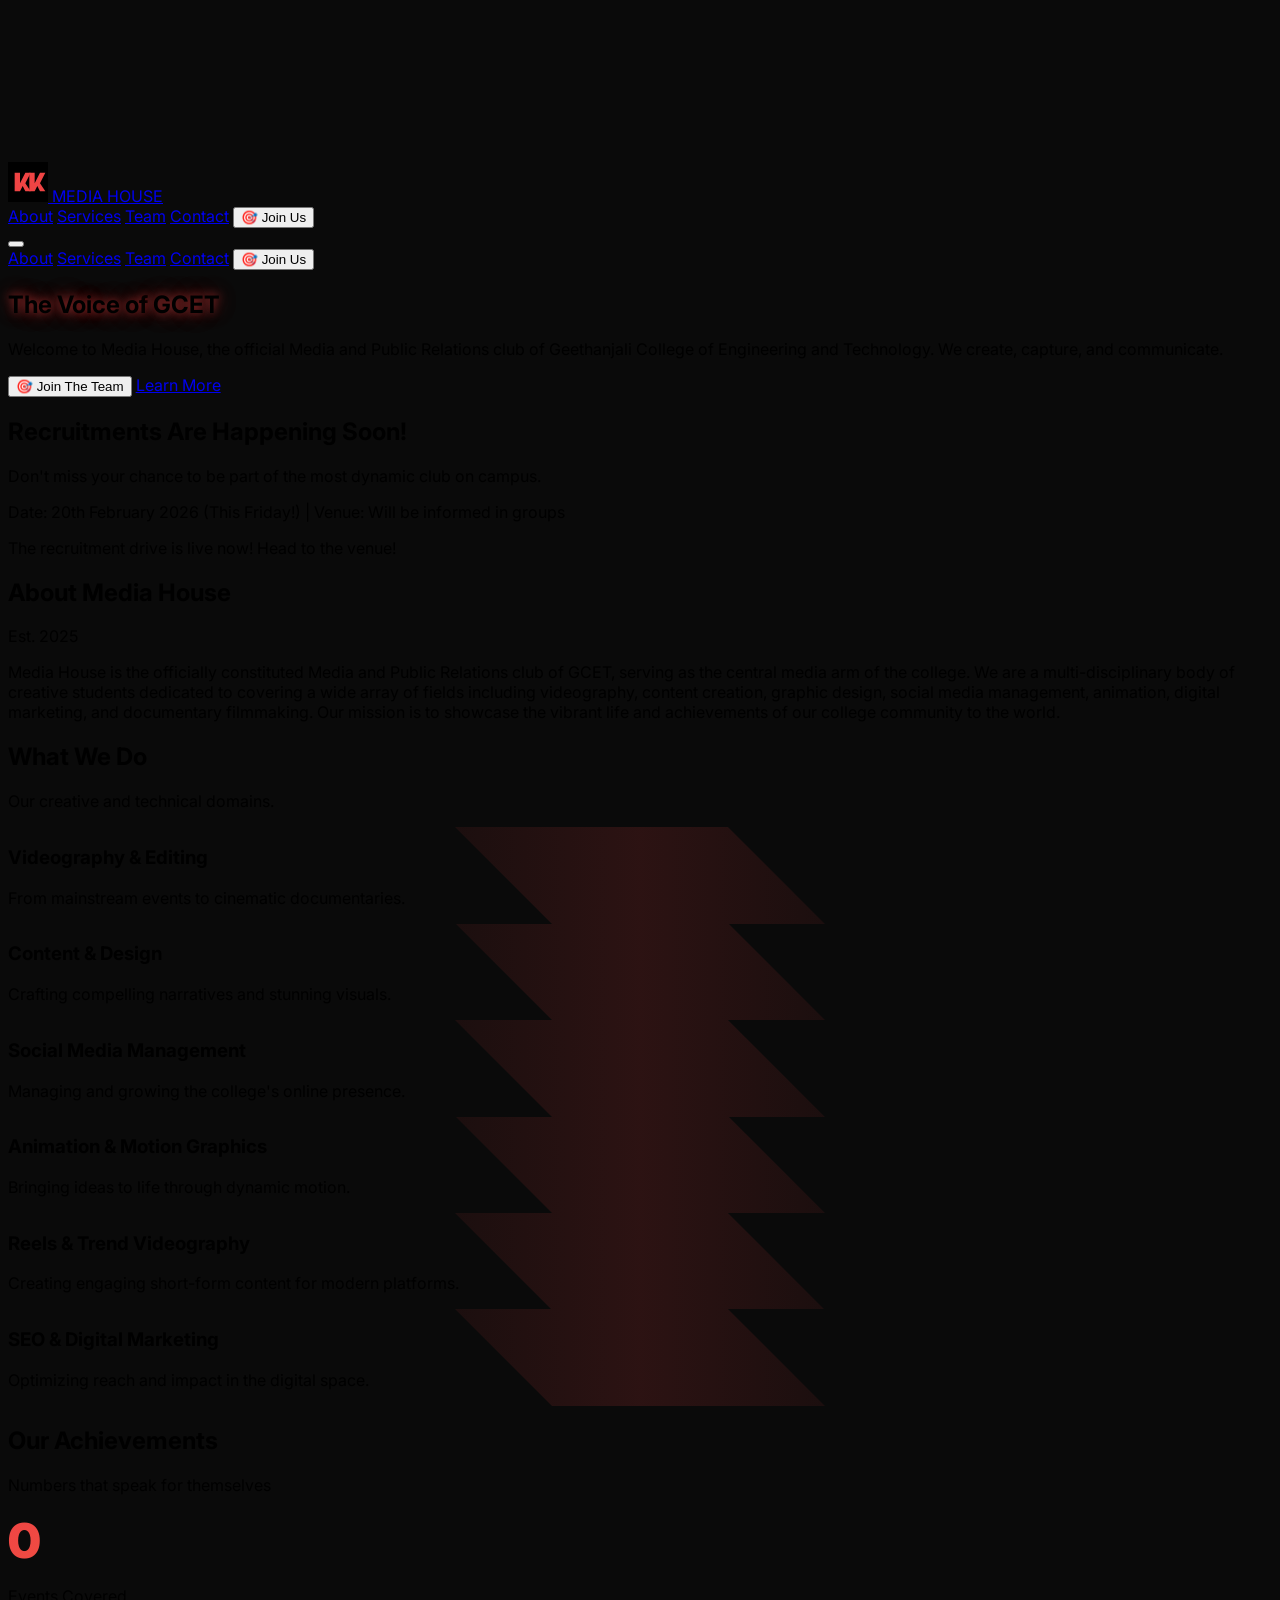
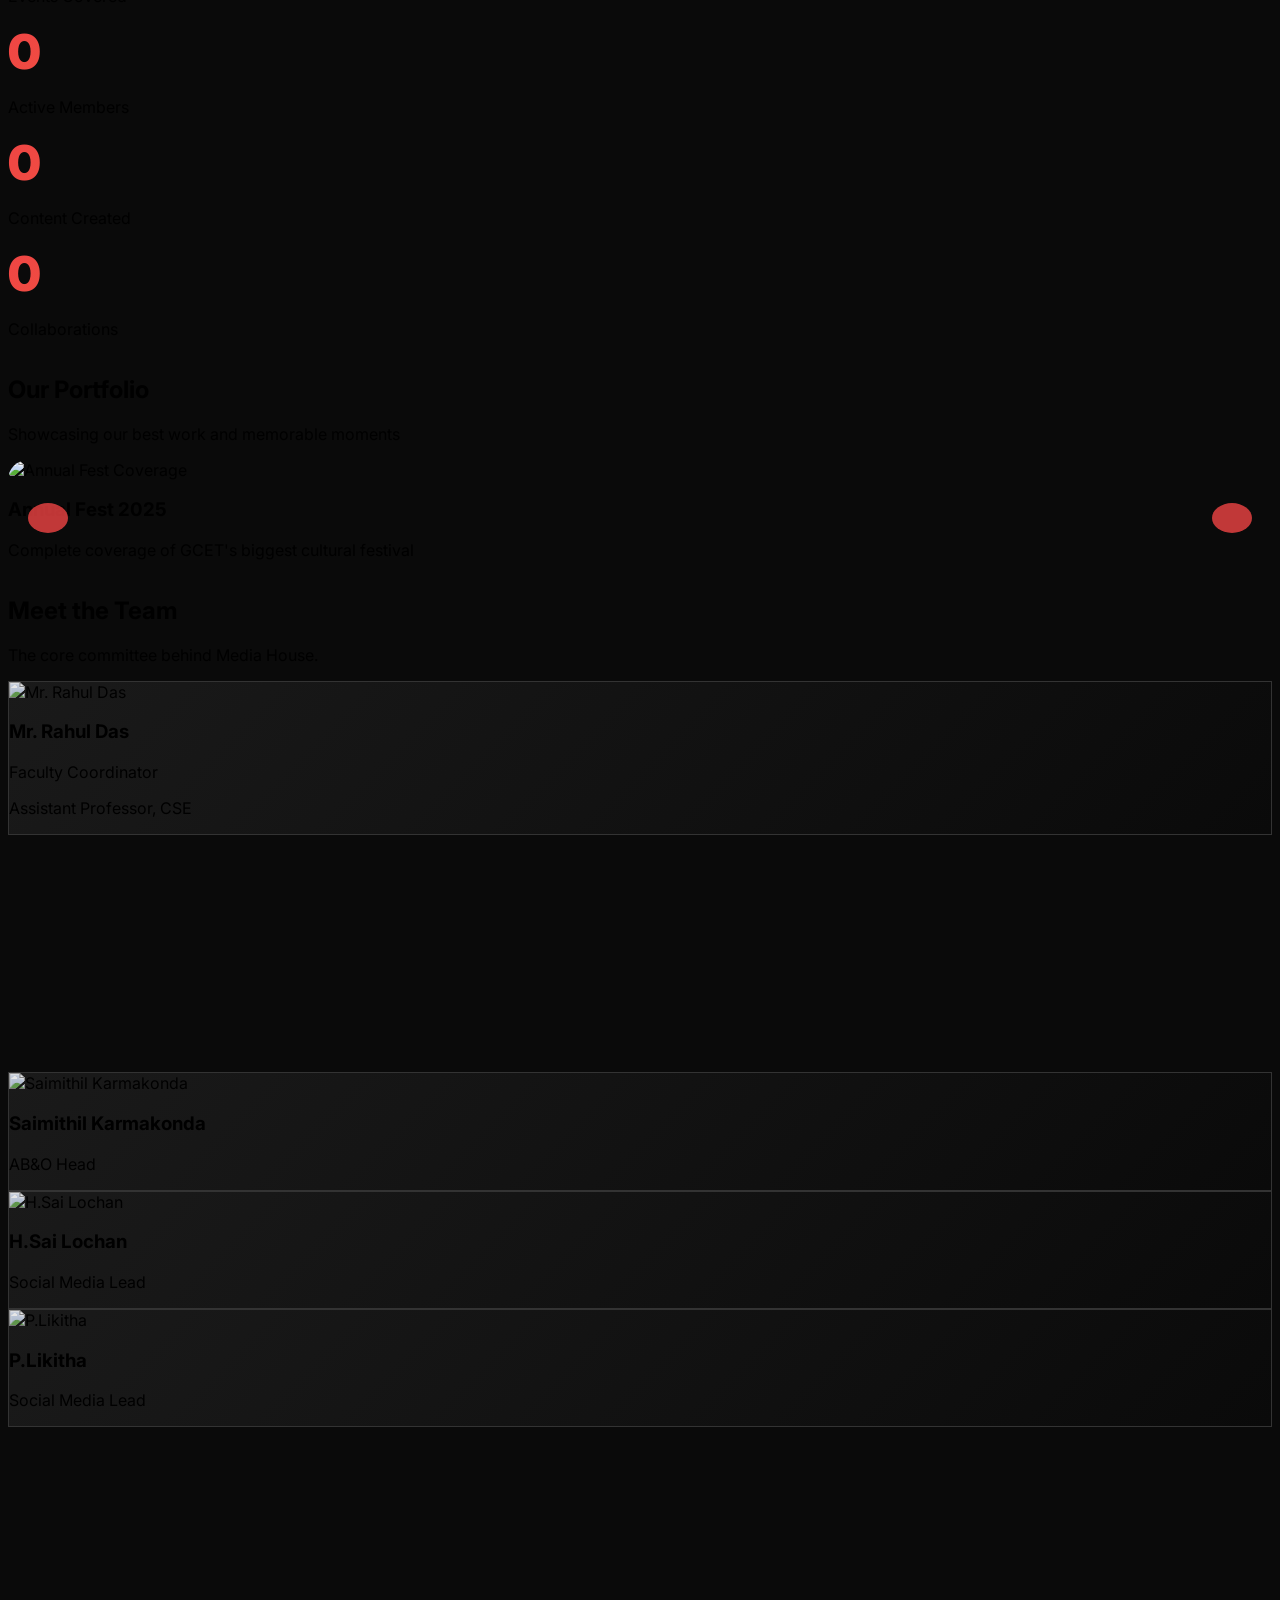
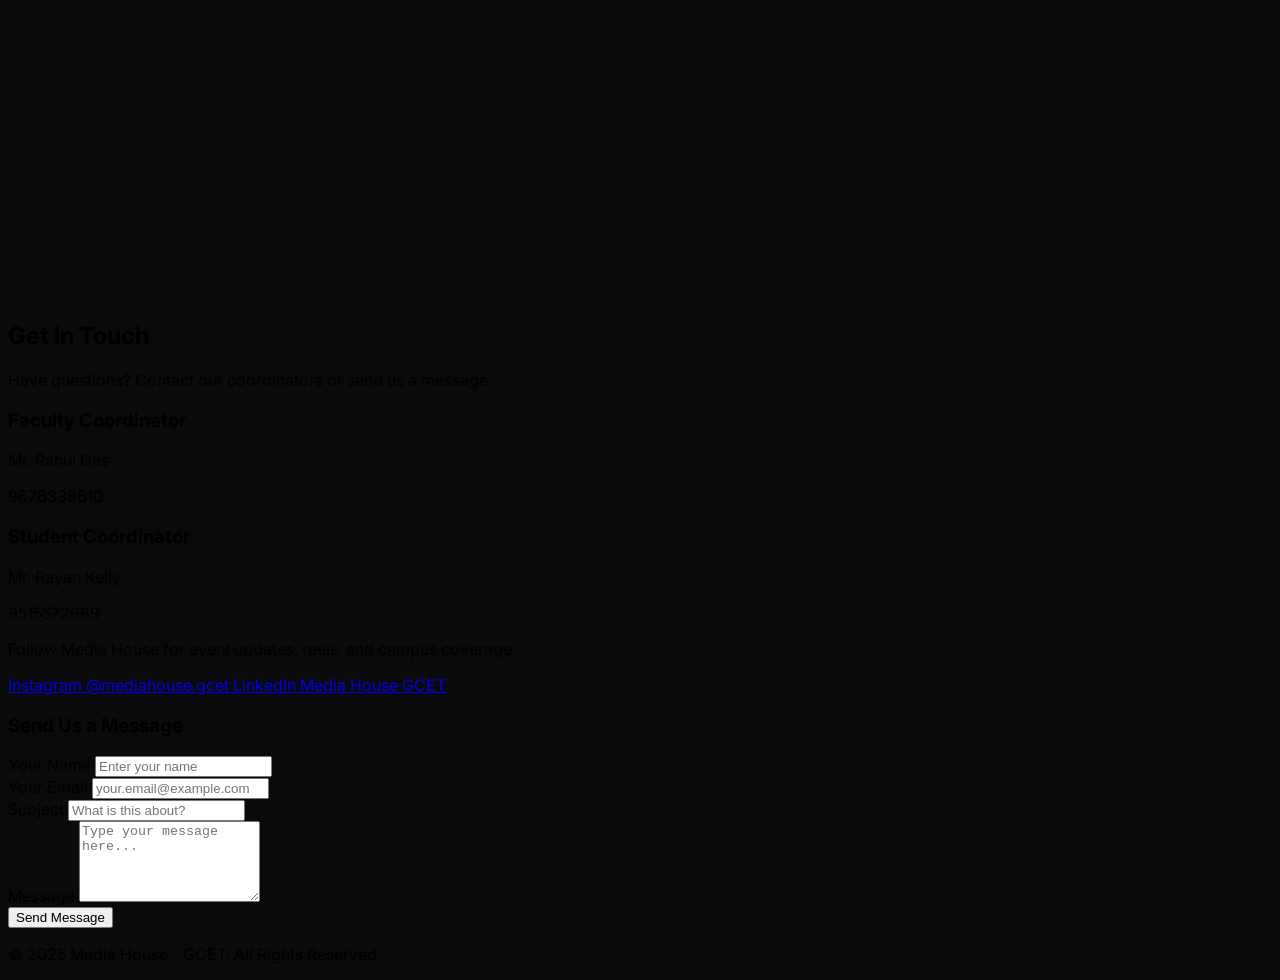
==== index.html @ d326e081 "feat(contact): add Instagram and LinkedIn social links Add follow links for @mediahouse.gcet and Med" ====
<!DOCTYPE html>
<html lang="en" class="scroll-smooth">
<head>
    <meta charset="UTF-8">
    <meta name="viewport" content="width=device-width, initial-scale=1.0">
    <title>Media House - Official Media & PR Club of GCET</title>
    <script src="https://cdn.tailwindcss.com"></script>
    <script src="https://cdn.jsdelivr.net/npm/canvas-confetti@1.5.1/dist/confetti.browser.min.js"></script>
    <script src="https://cdnjs.cloudflare.com/ajax/libs/three.js/r128/three.min.js"></script>
    <script src="https://unpkg.com/three@0.128.0/examples/js/loaders/GLTFLoader.js"></script>
    <link href="https://fonts.googleapis.com/css2?family=Inter:wght@400;500;600;700;900&display=swap" rel="stylesheet">
    <script src="https://unpkg.com/lucide@latest"></script>
    <style>
        body {
            font-family: 'Inter', sans-serif;
            background-color: #0a0a0a;
            overflow-x: hidden;
        }
        .hero-bg {
            background-color: #0a0a0a;
            background-image: radial-gradient(#1a1a1a 1px, transparent 1px);
            background-size: 20px 20px;
        }
        .text-glow {
            text-shadow: 0 0 10px rgba(239, 68, 68, 0.6), 
                         0 0 20px rgba(239, 68, 68, 0.4),
                         0 0 30px rgba(239, 68, 68, 0.2);
            animation: glow-pulse 2s ease-in-out infinite;
        }
        @keyframes glow-pulse {
            0%, 100% { text-shadow: 0 0 10px rgba(239, 68, 68, 0.6), 0 0 20px rgba(239, 68, 68, 0.4); }
            50% { text-shadow: 0 0 15px rgba(239, 68, 68, 0.8), 0 0 30px rgba(239, 68, 68, 0.6), 0 0 40px rgba(239, 68, 68, 0.4); }
        }
        @keyframes float-magic {
            0%, 100% { transform: translateY(0px) rotate(0deg); }
            25% { transform: translateY(-10px) rotate(2deg); }
            75% { transform: translateY(-15px) rotate(-2deg); }
        }
        @keyframes shimmer {
            0% { background-position: -1000px 0; }
            100% { background-position: 1000px 0; }
        }
        @keyframes sparkle {
            0%, 100% { opacity: 0.3; transform: scale(0.8); }
            50% { opacity: 1; transform: scale(1.2); }
        }
        @keyframes magical-border {
            0% { border-color: rgba(239, 68, 68, 0.3); box-shadow: 0 0 10px rgba(239, 68, 68, 0.2); }
            50% { border-color: rgba(239, 68, 68, 0.8); box-shadow: 0 0 25px rgba(239, 68, 68, 0.5), 0 0 50px rgba(239, 68, 68, 0.3); }
            100% { border-color: rgba(239, 68, 68, 0.3); box-shadow: 0 0 10px rgba(239, 68, 68, 0.2); }
        }
        /* Team Modal Styles */
        .team-modal {
            display: none;
            position: fixed;
            top: 0;
            left: 0;
            width: 100%;
            height: 100%;
            background: rgba(0, 0, 0, 0.9);
            backdrop-filter: blur(10px);
            z-index: 1000;
            opacity: 0;
            transition: opacity 0.4s ease;
        }
        .team-modal.active {
            display: flex;
            opacity: 1;
            align-items: center;
            justify-content: center;
            animation: modalFadeIn 0.4s ease;
        }
        @keyframes modalFadeIn {
            from { opacity: 0; }
            to { opacity: 1; }
        }
        @keyframes modalFlipIn {
            0% { 
                transform: perspective(1200px) rotateY(-180deg) rotateX(15deg) scale(0.3);
                opacity: 0;
                filter: blur(10px);
            }
            40% {
                transform: perspective(1200px) rotateY(-90deg) rotateX(10deg) scale(0.6);
                opacity: 0.5;
                filter: blur(5px);
            }
            70% {
                transform: perspective(1200px) rotateY(-20deg) rotateX(-3deg) scale(1.08);
                opacity: 1;
                filter: blur(0px);
            }
            85% {
                transform: perspective(1200px) rotateY(5deg) rotateX(2deg) scale(1.02);
            }
            100% { 
                transform: perspective(1200px) rotateY(0deg) rotateX(0deg) scale(1);
                opacity: 1;
                filter: blur(0px);
            }
        }
        @keyframes modalFlipOut {
            0% { 
                transform: perspective(1200px) rotateY(0deg) rotateX(0deg) scale(1);
                opacity: 1;
                filter: blur(0px);
            }
            100% { 
                transform: perspective(1200px) rotateY(180deg) rotateX(-15deg) scale(0.3);
                opacity: 0;
                filter: blur(10px);
            }
        }
        @keyframes cardFloat {
            0%, 100% { transform: translateY(0px); }
            50% { transform: translateY(-8px); }
        }
        .modal-content {
            background: linear-gradient(135deg, #1a1a1a, #0a0a0a);
            border: 2px solid #ef4444;
            border-radius: 20px;
            padding: 40px;
            max-width: 600px;
            width: 90%;
            max-height: 80vh;
            overflow-y: auto;
            position: relative;
            transform: perspective(1200px) rotateY(-180deg);
            opacity: 0;
            box-shadow: 0 20px 60px rgba(239, 68, 68, 0.5), 0 0 100px rgba(239, 68, 68, 0.3);
        }
        .team-modal.active .modal-content {
            animation: modalFlipIn 1.2s cubic-bezier(0.23, 1, 0.32, 1) forwards;
        }
        .team-modal.closing .modal-content {
            animation: modalFlipOut 0.8s cubic-bezier(0.55, 0.085, 0.68, 0.53) forwards;
        }
        .modal-content:hover {
            animation: cardFloat 2s ease-in-out infinite;
        }
        .modal-close {
            position: absolute;
            top: 15px;
            right: 15px;
            width: 40px;
            height: 40px;
            background: #ef4444;
            border: none;
            border-radius: 50%;
            color: white;
            font-size: 24px;
            cursor: pointer;
            display: flex;
            align-items: center;
            justify-content: center;
            transition: all 0.3s ease;
            box-shadow: 0 5px 15px rgba(239, 68, 68, 0.4);
        }
        .modal-close:hover {
            transform: rotate(90deg) scale(1.1);
            box-shadow: 0 8px 25px rgba(239, 68, 68, 0.6);
        }
        .modal-image {
            width: 150px;
            height: 150px;
            border-radius: 50%;
            border: 3px solid #ef4444;
            margin: 0 auto 20px;
            object-fit: cover;
            box-shadow: 0 10px 30px rgba(239, 68, 68, 0.4);
            animation: imagePulse 2s ease-in-out infinite;
        }
        @keyframes imagePulse {
            0%, 100% { 
                box-shadow: 0 10px 30px rgba(239, 68, 68, 0.4);
                border-color: #ef4444;
            }
            50% { 
                box-shadow: 0 15px 40px rgba(239, 68, 68, 0.7), 0 0 50px rgba(255, 215, 0, 0.3);
                border-color: #fbbf24;
            }
        }
        .modal-content h2 {
            text-shadow: 0 0 20px rgba(239, 68, 68, 0.5);
        }
        .modal-content #modal-bio {
            background: rgba(239, 68, 68, 0.05);
            padding: 20px;
            border-radius: 12px;
            border-left: 4px solid #ef4444;
        }
        
        /* Carousel Styles */
        .carousel-container {
            position: relative;
            overflow: hidden;
            border-radius: 20px;
        }
        .carousel-track {
            display: flex;
            transition: transform 0.5s ease-in-out;
        }
        .carousel-slide {
            min-width: 100%;
            position: relative;
        }
        .carousel-slide img {
            width: 100%;
            height: 500px;
            object-fit: cover;
            border-radius: 20px;
        }
        .carousel-button {
            position: absolute;
            top: 50%;
            transform: translateY(-50%);
            background: rgba(239, 68, 68, 0.8);
            color: white;
            border: none;
            padding: 15px 20px;
            cursor: pointer;
            z-index: 10;
            border-radius: 50%;
            transition: all 0.3s ease;
        }
        .carousel-button:hover {
            background: rgba(239, 68, 68, 1);
            transform: translateY(-50%) scale(1.1);
        }
        .carousel-button.prev { left: 20px; }
        .carousel-button.next { right: 20px; }
        .carousel-indicators {
            position: absolute;
            bottom: 20px;
            left: 50%;
            transform: translateX(-50%);
            display: flex;
            gap: 10px;
            z-index: 10;
        }
        .carousel-indicator {
            width: 12px;
            height: 12px;
            border-radius: 50%;
            background: rgba(255, 255, 255, 0.5);
            cursor: pointer;
            transition: all 0.3s ease;
        }
        .carousel-indicator.active {
            background: #ef4444;
            width: 30px;
            border-radius: 6px;
        }
        
        /* Stats Counter */
        .stat-box {
            position: relative;
            overflow: hidden;
        }
        .stat-box::before {
            content: '';
            position: absolute;
            top: 0;
            left: -100%;
            width: 100%;
            height: 100%;
            background: linear-gradient(90deg, transparent, rgba(239, 68, 68, 0.2), transparent);
            transition: left 0.7s ease;
        }
        .stat-box:hover::before {
            left: 100%;
        }
        .stat-number {
            font-size: 3rem;
            font-weight: 900;
            background: linear-gradient(135deg, #ef4444, #fbbf24);
            -webkit-background-clip: text;
            -webkit-text-fill-color: transparent;
            background-clip: text;
        }
        .countdown-box {
            background: linear-gradient(135deg, rgba(239, 68, 68, 0.1), rgba(0, 0, 0, 0.3));
            border: 1px solid rgba(239, 68, 68, 0.3);
            backdrop-filter: blur(10px);
            transition: all 0.3s ease;
            animation: magical-border 3s ease-in-out infinite;
        }
        .countdown-box:hover {
            border-color: rgba(239, 68, 68, 0.6);
            transform: translateY(-5px) scale(1.05);
            box-shadow: 0 8px 30px rgba(239, 68, 68, 0.5);
            animation: float-magic 2s ease-in-out infinite;
        }
        .team-card {
            background: linear-gradient(135deg, #1a1a1a, #0a0a0a);
            border: 1px solid #333;
            transition: all 0.5s ease;
            position: relative;
            overflow: hidden;
            cursor: pointer;
        }
        .team-card::before {
            content: '';
            position: absolute;
            top: 0;
            left: -100%;
            width: 100%;
            height: 100%;
            background: linear-gradient(90deg, transparent, rgba(239, 68, 68, 0.2), rgba(255, 215, 0, 0.2), transparent);
            transition: left 0.7s ease;
        }
        .team-card:hover::before {
            left: 100%;
        }
        .team-card:hover {
            border-color: #ef4444;
            transform: translateY(-10px) scale(1.03) rotate(1deg);
            box-shadow: 0 15px 40px rgba(239, 68, 68, 0.4), 0 0 60px rgba(255, 215, 0, 0.2);
        }
        /* Enhanced card image */
        .team-card img {
            transition: all 0.4s ease;
            filter: grayscale(0.3) brightness(0.9);
        }
        .team-card:hover img {
            transform: scale(1.15) rotate(-5deg);
            filter: grayscale(0) brightness(1.1);
            box-shadow: 0 10px 30px rgba(239, 68, 68, 0.6);
        }
        /* Add click hint */
        .team-card:active {
            transform: translateY(-5px) scale(0.98);
        }
        .team-card .click-hint {
            position: absolute;
            bottom: 10px;
            left: 50%;
            transform: translateX(-50%) translateY(20px);
            background: rgba(239, 68, 68, 0.9);
            color: white;
            padding: 6px 12px;
            border-radius: 20px;
            font-size: 12px;
            font-weight: 600;
            opacity: 0;
            transition: all 0.3s ease;
            pointer-events: none;
            white-space: nowrap;
        }
        .team-card:hover .click-hint {
            opacity: 1;
            transform: translateX(-50%) translateY(0);
        }
        /* Service cards enhancement with MAGIC! */
        .service-card {
            transition: all 0.5s ease;
            position: relative;
            overflow: hidden;
        }
        .service-card::before {
            content: '';
            position: absolute;
            top: -50%;
            left: -50%;
            width: 200%;
            height: 200%;
            background: linear-gradient(45deg, transparent 30%, rgba(239, 68, 68, 0.15) 50%, transparent 70%);
            transform: rotate(45deg);
            animation: shimmer 3s infinite;
        }
        .service-card:hover {
            transform: translateY(-12px) scale(1.05);
            box-shadow: 0 20px 50px rgba(239, 68, 68, 0.5), 0 0 80px rgba(239, 68, 68, 0.3);
            animation: float-magic 2s ease-in-out infinite;
        }
        /* Smooth scroll */
        html {
            scroll-behavior: smooth;
        }
        /* Button enhancement with MAGICAL ripple */
        .btn-primary {
            position: relative;
            overflow: hidden;
            transition: all 0.4s ease;
        }
        .btn-primary::before {
            content: '';
            position: absolute;
            top: 50%;
            left: 50%;
            width: 0;
            height: 0;
            border-radius: 50%;
            background: radial-gradient(circle, rgba(255, 255, 255, 0.4), rgba(255, 215, 0, 0.2));
            transform: translate(-50%, -50%);
            transition: width 0.8s ease, height 0.8s ease;
        }
        .btn-primary::after {
            content: '✨';
            position: absolute;
            right: 15px;
            opacity: 0;
            transition: opacity 0.3s ease, transform 0.3s ease;
        }
        .btn-primary:hover::before {
            width: 400px;
            height: 400px;
        }
        .btn-primary:hover::after {
            opacity: 1;
            transform: translateX(5px);
        }
        .btn-primary:hover {
            transform: scale(1.08);
            box-shadow: 0 8px 30px rgba(239, 68, 68, 0.6), 0 0 50px rgba(255, 215, 0, 0.3);
        }
        /* Added for launcher */
        #main-content {
            transition: opacity 1s ease-in-out;
        }
        .launcher-fade-in {
            animation: fadeIn 1s ease-in;
        }
        @keyframes fadeIn {
            from { opacity: 0; }
            to { opacity: 1; }
        }
        /* Section fade in on scroll */
        section {
            opacity: 0;
            transform: translateY(30px);
            transition: opacity 0.8s ease, transform 0.8s ease;
        }
        section.visible {
            opacity: 1;
            transform: translateY(0);
        }
        /* Stagger animations for cards */
        .service-card, .team-card {
            opacity: 0;
            transform: translateY(40px) scale(0.95);
            transition: opacity 0.6s ease, transform 0.6s ease;
        }
        .service-card.visible, .team-card.visible {
            opacity: 1;
            transform: translateY(0) scale(1);
        }
        /* Slide in from sides */
        .slide-left {
            opacity: 0;
            transform: translateX(-100px);
            transition: opacity 0.8s ease, transform 0.8s ease;
        }
        .slide-left.visible {
            opacity: 1;
            transform: translateX(0);
        }
        .slide-right {
            opacity: 0;
            transform: translateX(100px);
            transition: opacity 0.8s ease, transform 0.8s ease;
        }
        .slide-right.visible {
            opacity: 1;
            transform: translateX(0);
        }
        /* Scale up animation */
        .scale-up {
            opacity: 0;
            transform: scale(0.8);
            transition: opacity 0.8s ease, transform 0.8s ease;
        }
        .scale-up.visible {
            opacity: 1;
            transform: scale(1);
        }
        /* Rotate in animation */
        .rotate-in {
            opacity: 0;
            transform: rotate(-5deg) scale(0.9);
            transition: opacity 0.8s ease, transform 0.8s ease;
        }
        .rotate-in.visible {
            opacity: 1;
            transform: rotate(0deg) scale(1);
        }
        /* Registration Modal Styles */
        .registration-modal {
            display: none;
            position: fixed;
            z-index: 10000;
            left: 0;
            top: 0;
            width: 100%;
            height: 100%;
            overflow: auto;
            background-color: rgba(0, 0, 0, 0.9);
            backdrop-filter: blur(8px);
        }
        .registration-modal.active {
            display: flex;
            align-items: center;
            justify-content: center;
        }
        .registration-modal-content {
            background: linear-gradient(135deg, rgba(31, 41, 55, 0.95), rgba(17, 24, 39, 0.95));
            border: 2px solid rgba(239, 68, 68, 0.4);
            border-radius: 1rem;
            padding: 2rem;
            max-width: 500px;
            width: 90%;
            max-height: 90vh;
            overflow-y: auto;
            box-shadow: 0 0 60px rgba(239, 68, 68, 0.4);
            animation: modalSlideIn 0.3s ease-out;
        }
        @keyframes modalSlideIn {
            from { opacity: 0; transform: translateY(-50px); }
            to { opacity: 1; transform: translateY(0); }
        }
        .reg-close-btn {
            color: #aaa;
            float: right;
            font-size: 28px;
            font-weight: bold;
            cursor: pointer;
            transition: color 0.3s;
            line-height: 1;
        }
        .reg-close-btn:hover {
            color: #ef4444;
        }
        .reg-form-input, .reg-form-textarea, .reg-form-select {
            width: 100%;
            padding: 0.75rem;
            margin-top: 0.5rem;
            background: rgba(31, 41, 55, 0.6);
            border: 1px solid rgba(239, 68, 68, 0.3);
            border-radius: 0.5rem;
            color: white;
            font-size: 1rem;
        }
        .reg-form-input:focus, .reg-form-textarea:focus, .reg-form-select:focus {
            outline: none;
            border-color: #ef4444;
            box-shadow: 0 0 10px rgba(239, 68, 68, 0.4);
        }
        .reg-form-label {
            display: block;
            margin-top: 1rem;
            color: #d1d5db;
            font-weight: 500;
        }
        .reg-submit-btn {
            width: 100%;
            margin-top: 1.5rem;
            padding: 0.875rem;
            background: linear-gradient(135deg, #ef4444, #dc2626);
            color: white;
            border: none;
            border-radius: 0.5rem;
            font-size: 1.125rem;
            font-weight: bold;
            cursor: pointer;
            transition: all 0.3s;
        }
        .reg-submit-btn:hover {
            background: linear-gradient(135deg, #dc2626, #b91c1c);
            transform: translateY(-2px);
            box-shadow: 0 5px 15px rgba(239, 68, 68, 0.5);
        }
        .reg-submit-btn:disabled {
            opacity: 0.6;
            cursor: not-allowed;
        }
        /* Attention-grabbing animation for Join buttons */
        @keyframes pulse-glow {
            0%, 100% {
                box-shadow: 0 0 20px rgba(239, 68, 68, 0.5), 0 0 40px rgba(239, 68, 68, 0.3);
                transform: scale(1);
            }
            50% {
                box-shadow: 0 0 30px rgba(239, 68, 68, 0.8), 0 0 60px rgba(239, 68, 68, 0.5), 0 0 80px rgba(239, 68, 68, 0.3);
                transform: scale(1.05);
            }
        }
        .join-button-pulse {
            animation: pulse-glow 2s ease-in-out infinite;
        }
        @keyframes bounce-attention {
            0%, 20%, 50%, 80%, 100% { transform: translateY(0); }
            40% { transform: translateY(-10px); }
            60% { transform: translateY(-5px); }
        }
        .bounce-hint {
            animation: bounce-attention 2s ease-in-out infinite;
        }
    </style>
</head>
<body class="bg-black text-white min-h-screen relative">
    <!-- Full-page animated background canvas -->
    <canvas id="bg-canvas" class="fixed top-0 left-0 w-full h-full" style="z-index: 1;"></canvas>

    <!-- Launcher Section -->
    <!-- Launcher - DISABLED -->
    <div id="launcher" class="fixed top-0 left-0 w-full h-full bg-[#0a0a0a] z-[9999] flex flex-col items-center justify-center transition-opacity duration-1000 ease-in-out launcher-fade-in" style="display: none;">
        <div class="animate-pulse">
            <!-- PASTE YOUR SVG CODE HERE -->
             <svg xmlns="http://www.w3.org/2000/svg" xmlns:xlink="http://www.w3.org/1999/xlink" xmlns:inkscape="http://www.inkscape.org/namespaces/inkscape" version="1.1" width="375" height="375" viewBox="0 0 375 375">
<defs>
<clipPath id="clip_0">
<path transform="matrix(.24,0,0,.24,0,0)" d="M0 0H1562.5V1562.5H0Z" clip-rule="evenodd"/>
</clipPath>
<clipPath id="clip_1">
<path transform="matrix(.24,0,0,.24,0,0)" d="M0 0H1562.5V1562.5H0Z" clip-rule="evenodd"/>
</clipPath>
<clipPath id="clip_2">
<path transform="matrix(.24,0,0,.24,0,0)" d="M901.0583 373.38349H1207.3084V679.6335H901.0583Z" clip-rule="evenodd"/>
</clipPath>
<mask id="mask_3">
<g transform="matrix(.10208333,0,0,.10208333,216.25399,89.61203)">
<image id="image_4" width="720" height="720" xlink:href="data:image/png;base64,
iVBORw0KGgoAAAANSUhEUgAAAtAAAALQCAAAAACcPBhAAAAACXBIWXMAAA7EAAAO
xAGVKw4bAABE5klEQVR4nO2debyNVRfHz5245lnIcFHI1KyiAUmoyBSRTJVCRfWW
QomSSoaoJE2IkoqUiJQQJco8Zb7zYLjceXrvgHvuPc95nmfvvdZe+zxnf//qk3v3
81trr3vOfvZeey2XSwNKmbrX3vnAE2MnT3vv4y+W/rBmw187DxyPPpOTk3M+IfLY
gZ1bN677adlX8z96b9ob40c80L5FTWq9Go0Hl9/UdfBzb3y4dN3OiBxmzhzatOKT
t/43+N6bG1agNkTj11S7rtvINxdtOJbOHsVeSNr9/Yyn7m1aitoyjT9RoXnnxyZ9
9svBFLA49iBq04JXB95eO4DaVI3DCes56acYvDguTvLWT0a1r0RttMaJBFzZ5801
CfJi2Y3I1W8PuCaE2gEa59BswDvrE0li2Y29X47tUo/aExpfp0LnCatOUcdyIWc2
vPd467LUTtH4JEHXD59/gDqCjcjePad/XWrvaHyKOr2nbkymDlxTji98vBm1lzQ+
QbV+Hx+jDld7JCx/7uZgandpVKbsvTN2UYcpG8nrXu1QmtptGiVpO3ETdXja4azn
//r9+RbUztMoRcB1/1uVJD82uTBOFzkxp2sZai9q1ODKx7+OlxyUIoR7+4e0n0c1
ovalhppWUw7KjEYAos3+8fCsziWpXaqhIvCOmSdkhSEYGZkWP5D84wh9ouiHBHea
KzHNCA5bov8dU5/avxqZhN6/4DR25CFh9wrBn6NrUXtZI4eyDy49jxpzqNi/E5O9
/omq1L7WYBPY+SvExHwJxLH8cObPQ/S1LifT6K1IrECTBPNfY9r3/XR6njOpMOIv
jBCTC88fZPLXPUOpna8BJujepWng0UUA5zfMmdlNqWdAA8hV75geR/gQHHUSLvDH
QH3k4gwqPbUNMKKIEbkKdnpmY+q50AhzzXxHLDUucEbw9zc8VIJ6QjQCBPf9AySO
lIF/xXGRhOlXUM+KhpOq48TnXzFADFrfT39M+yAtPkuFmH21iIIZJn5qA+rp0TAR
3GcjzNSrRTbY32j2D7dSz5HGNpXHes2C922Yzr2t+KOrrp3nE7T41IFrjQKA3wn2
DtIVxpTn5p9hJ10pwL94wp/RV8aV5s7foKdcKWLhhzz1WhXqSdN4o5NP1CHgJz0L
Y9SU9/WVLSW5zwHJdOYAbdp5kPmlruuhGgE9/kGabYVATOZerrPxVCKwr49V8OID
8+Az6wt9r1YVAgfsR5xphRBNTTInY47uMacCwUP+Q51ndUDvIpAytTL1bGp6HcKe
ZmWQkGqV+Iq+gEjKDVvwJ1kZpFzwjXtWX2whI+wrGVOsDJKSYcMf01XUSSj/jpPu
otgArmOtBYf66bQl6YSMpukaSAdoqp0FO7tSz6+/0dtftjYKkZsSu16ftEjEr94F
LyL5PlnGtPLU0+wvhC2RO7WKIL36b9QA6pn2C0InOTZ/35RMlFQ7cza1pJ5t53O3
7xXdhwH33NsLmbMqUk+4s6mznGJa/ZnYIXoLD40SY9XuV+xM/ryOet6dSnvnb9Wl
RO7ZsGL+zAlPP3xf+15DRr8y7eOvf95HLSrrQ31LC4EaDj/nztw+q08NQ8tDmvd5
dem+DEJtCcP0ugOYoGfQkycJSVo3saNlmts1j3+JcEnWJlvCJEyyH9F6D9lUYhO1
dPSNQXb90Pyp5SS7Hbl/cyMx59fPqPZZNs0sopP5TXtWZwR3mk/zZfVrHYy59UcG
+mpPQSviJvP1Egzt/R3F4dLZR4An1j+ptpJg7mSwVaRHRIUhawlODtdcBjev/kpn
Z2aJpi28WdQzdefI/5hO6AMxp35MuQXS50wKS2pDeKfmO/Jb4i7X92gFaOu4Evz5
7G4N5aDKr0p/v4jtDCXe7yj1vuzJkkLso4GATqo4O1O2AZ+WA9TvR9x0VPZMSeFt
6HBoKb1EZURbYBP8gRJvEbzF4/PDlQi+Gii7rWj2VH0xnJGrHVndK6ITjrfKz5Bt
yd9hOJY4lOCXpV3Zl8k3eIvPG49LtuXcA2i2OI/LHdYus4DEgZg+Ky/96sOHoZj2
OIkOjjxL+asustuelv2ttr8ZskXOIOgNJ2YiZU6ynVHHjfRlR8rj6Db5PjUc2Sfl
XEcZvpO/7Piuggy7fJkOdDnsiIRfJcl902VbduJ6SZb5JoETHbn5vKO6NA+OkW1b
xhh9O8srNZzZZXBVKYk+HCz9DWSdzin1wh2OXG7kzIRM3bCml/TbtLF62WFEwMuO
XG5kSb/m0Ul6mnSaLoLnSbU1sqdBDn3lu/JW+VnSs3VuRzFaY3VJJeYpCmfeLj9x
YLOuRVOEwdKTeuUwmcadD8q39OTVNKYqSdBs+RMghU+pPDpZvq2pPaiMVY7yztyt
y8lZQbdFu5TA3LflbucoS5hTW2fuLEHn1BJbCQz+RReTzqX1KQLXy+AMaaWhKkcJ
TD7WmNJkNehPWVUTk+w7aR3bnMKx5++lNZqcwGkEXpfDJGrfPk9hdfZEv07tKOvQ
05Rc1tNPLM279jI/7hVeh7w4PRoRlaid63LVOEti+h9+W7bjxngSh0vhDmrn5tGL
xvbdxo0IHE9/B/eeX0Tt3ALm01h/0i83O8bTOFsK5+Vl9JtSLpLG/jO3UFsunYBZ
NK6WwxPU7r3IACIHpHajtlwywYuJPC2Fv6ndW8gWIhdkD6G2XColVxP5WQqZCtWr
uJqsJsTr1KZLpNxGKi9LYSq1f92ZS+aGhfiVSBSh+k4yJ8vgXBlqB7tTka6/45rS
1MbLoc5RMhdLQbHv2ifpPPFPNWrjZdCEaCtJFsmKFRMKImzrcawhtfX4tHJq08GL
TKf2cHEIP6JzYptQW49Nu2RC98ogTblz31DKhHOnR3QPRxYyd+dDahd7Mo7SH7Et
qM3HpL8ja8m4k4VdBZoDwo2OXBIcHNG9HB/POSuofWzE26QuSbiO2n4sejm0+IY7
SnYeqUqb13jGoRHd1Q/i+byaJbHojgvzcWZEd3XqbVh35lF72Zhrid1y5iZqD8Dj
F/GsxkUVA6hLn5xzXER38ot4jqB2szdepfaM0yK6k4OvW7lBVJvRmobUnsk5dyu1
DyDxk3jOCaN2tFd2ULsmJ8lBEd3eT+L5ILWjvfMitW9ycs63onYCFO1TqH0pibnU
nvZObWrf5HLaIZfBb3V6PCdFHj8Zk3fV6UFqV5ugQk2fCAXzAti5NYnaj3hEHDsR
E1+YP6hyPjvx2UoB/zmgcUVz+R1sZJARfSwiodj/20/tazOoChoUZbtS19N4qBtN
7UN4Yo5Hxhttq8+hdrYZYdLdZMgvhEXgIajyH7UHYUkLD4/2ekTUm9rbpoTL9JN3
lvt034rQ7dT+AyTlZHicaX5VTWp3m/KFLD9ZoGi6iy2CfqL2HhS5wRxvlcydQO1u
c56Q4igbvEHtCX4WUPsOhpgTtpqQ/07tbnNuwXaTbZ6hdgUvL1N7DoCsyEi719Q/
oPa3OdVQ/cTEQ9S+4OMhar8Jkx4exbDpOJLa4RaoUz8isyu1L3jo5OMXVFIjItmO
ONtRe9yCbUiO4iDNBxOVrvXpA++siEjmgguKFDn3yhIMR3FythG1N1hp6Mv9U6Ij
z7H/kuKbHCT9v71zpDy1O9iocpzaY9ycieL7W/yN2udWDAF2lBjrfKrYbhlfPVBJ
jYzirRC+gNrpVtwO6ilhZlP7g4GAlbi+OBVxaOeW9TtPQPfhiz0p8MvvUnvdiiZg
foLhEWqH2GcCkgui1n/0wr1XuT+pQr2Wtz88cckOgBKQ6RG2jk+8MpHK23ZRJD3p
EpltqD1il84I1p9eNaGLWeHlOncOnyOSfhPHuEfnyWhp/uWkhqCB4JyqT+0SezTm
2CIwZed7D9trw9N05DK+7OvwKHGVg5HdKkxFcRuBOeATWx0VDoMaveflK5kef+uk
o4xPSIwEWYt3R/InGKEQVsKyzgdySQPXAhq8ZwJbNBfQaibDrYK4SKATzbbQngQH
xk5QlGt34Alc6daML7kb7AbdPd/euicGrgHJNZBeRCEVzFY4lM9T6gNlacIUsd4O
5Z63XhdHQN4Pa37p0RUb3NCx74hx0z9f8duW7bsPHouMz684nhgfeezg7u1bfvv+
s2njhvfteEODiqLeZuMMoLVQpCu+1XEt0KfAnmGhwlpKPnHU9BnhcTBaL3BjycYd
H5n4+a+HGZJA0g6v+2zi0LsalQRwvTVKXr9Xe6ujGkjLtuyVHWHkBA3Y6/UhJ6Cz
KYU+/+L+XDy2O3LCTgiUpbDsEf/oQiPoTwgLN14LKGmwcWLGSRW/fnNS/v3ipW5X
YL3516Q2zwsKtlm6yAcA5h0FbupQYbbnLkak0qmA53+f+kAYrBPyaU5tmDeUbOOR
x0Bx2869BL+cbLql6DNifaFUSMwP4+8GbkmrWHJSIUlXwBoKxdXiPQjn43St7Ou2
tD8X6TutuHZNv7csnBfupzbHK2ouo0sfFbXrdDcsbWUuLoZS2C+i0JLxx6S2QMWG
1MqHLsInMBbC8pWoVRswmwr3Ljho8cnGGMmrn78e4E3xOWo7THhY3DxoRP/+M17E
Pdev9y+I56mI/aiL6Af1u9Q2mJDSFGSSAblCMPvyKHoru5AZML4n4+zi3kK1OyGT
bMA5VBpqnmEI3SNmz3zAlx+vdDkF43w6UlcMrsxtPlzaCgZfAU40AB+KWfO4HJX1
joL4npSMlf35PqdLUyu3QKkbWd2ETMnsJUtntZ1A3ifl/MLOHFem1altZ4xKy+iw
RCFL7pSntOw6KP/TEvMuc0upodSarVBnGR0stIFw5nqpWr+B8j81h15ly1Obmvs7
2SLX2tFRZhk9VcSKKNlFoWZB+Z+crBUdA+zbXVBaIlrlF2NFrmV2ErEhXn467AtQ
/leAA0+Ws2v2hfsOqSd4K+ngc16Jtm+XiSQWJ7YkUPwS2AwowLnZ9tpZNr70G3Hq
5hpuYvjGwSJwo4ABady3BoUQ3GRUjTVdbRyyDi/8+fQTylY6fg5/8q14VkB+1j00
mgN+BJsBNTg0JNjK5iIvw/FiRaLwSGsiY/7NaCjSl34glepQhYp/w3BipEUKZtGF
YZqq1WF3WP5lIvOHgPjxdLKrHAObAlWI/p/ZCeL1xX88RtEOv5OlxYAhowSkf0sp
vKHK21ecnHrFe12E5z1++qyauR1ZUo8lilNPIMfupIx8JO/cCTcH6pA4pZoXc1cZ
/LSa74b/EbYDDxDY4ci6kU53PnAlnlQiaaLhxnRpw4s6sbCVSYAgvAX+pIBs8nLK
Qb7aZcCCmOEG71WPGv9sspKvEnfLD4YCRBYcm6lEF3KlirXeIDjgWQh1vbefVaSl
fRFiKxFEQx4CC45z9Yg0F9JqK9wUqMaWYrl4Nb0fd8dB9/UAYBlNRAy3VuaV+2kk
F9JoGZj7leSbhu7Wmh32nwMp3wYLSU3SegIbmcspBLtRbY5PXv9mIWO224bHEbOf
TD8hS5NtTlclCAqBBUdqbQK9hQQ+LXQhwVc4O+Jiqo/HqUoxIpTbv5svPyqGCch9
Wb5cN1rsAPO74mxrUWDxdKsfjIVuiyNMW9lRUUtgwXEYqBQQF2Xf9Z1SYMJkTsu7
1lTGOsH3NEDXJFD2h0iOi18ExLaVrNWd3moe+KJxMvf1e4yNn0tTbSE9Vm5c9BeQ
SrQpk0dtoxNgh7Oqvq3zQNWuG6Y2kBkYpQW2eujeCINeULIpAzZ2E3wV275bJzM0
RPIg3pEp1J0rHHrWDUaUWpVZe8sLjQYClmdg1hg1Y5Ro72PnE62Ui6Js3/8VRqTs
3zxpKotQS+lShaoQq9QG/QxZwdFTQGQ2TfuBftA9rxxKgkr3HjJbyAmOkiI7PEvl
aCxKBceUS0InUaUGNFvlVDWYJKIRsmWbXdqrdmqgMikqbXYMlxEedUTSiLfIUFiU
wMnqlgpSkXSFjp4SZSQprRBRKOVPrghVf4Pyrt+g0BfaF/gBInS5NB249Z41tyg0
O75ClkKf0a2xAyTksIg86a+Ezzo+7xmDbHXW0duwI2SskLz7sOUVpexyILf6G9nq
fK8h902uKZQNESu3uGQT04saGhPUieijuHmkXwuJk3b0k8+DyUA+9UuUiejRmDHS
RkybzE3okh/B+NNvUWUdnVAeMUrEmkjFICorTpW/gfzpv6hSsuNtvCh5UEyZxBbl
V6paLtaXUOQzOj0MK0qCBF+y5FVbaHMGxpf+TbYi+9GLsMLES4E023irjAlOH7Uy
1X2WTEVWHUh94EMEE7H24cjyZDyMGzWqrDo24cTJM4Ky3sORVZzgxSBO1OSRpkZE
d8MIlDIJgqp6YKjylLkBxIWaApKViOgDHL3NLXlZVFVD62eIU/EfCAdqLpGkRMY/
QpZmZdEmM2nwmjypshvEf5pCElVoAZcA36dCuIMDet5ULtX3Q3hPU4QEFQrfgXdM
u0z4hruEgpK1hHJbNV6IVWAX9DR0i6kPhCW9CKzIk7pKdgxxACoso4HDp754BeGu
sIoMNCpyDOBAFPDs6VKgwbJQXBF2QY5GKnyOOJRsBSIatK99Y4CaypB6DGiqZM89
p5AaQ60gJw7yI/pLcT3nAOUY0Ez02EdjSiJ96alRcNESBvABfRxOjpFCFTZLHU0s
eVfHSLjGD+8DyNkOpsaA2qrVn3cg9LmkI6HCpZrdktlmrIVSY0BVfRtWAuQRDfYR
/RqEmq+AxBhQaS+EQI0FWeR5So/DxEspkKLBH8CIMaCM37RpI+YsdRflY8EgASOa
B13A6yBaDCi1GUSfxpoo6rKXj0AETDDM2ukVCC0GhKwHkaexA/WiA+QjehCMlskA
UgwI+hFGnsYW1BE9SDxiAg7ASEFqfvUFjDqNPZKIr9MfDBSOmK5AUmYDRK8ndpqk
agChzo3uJRwyW4GUfAQQvh70oH5L0Ujmd9GQEaxmVwhGfv/15Mex/kvMtmWzX+jf
rlWLhrUqulzVrri+bY/BoyYs/At7TdJUMGa+hxKCcLByuU6wIyHuuxfblfY6K9Vv
Hfrmd3ipvJ+KxUwjsO90+KPvcvqAUD5b3ulRz87ktBz9I04149TKQkHzGZiQg0I6
DAjU3YBks+nZOiwz1HbyNgQRY0WCphZci5IMER1GfAImTWOHP5+tzT5JjSaB31uO
FjlcmQwopLqADgNGAkrTWJH04ZW8E3XLbOBc9b78QRMcD6jjBn4dBlwrfmtXY5eT
YyqKzFXIINC3nT/4lYh0qfcAtLRdJfLkXP9hS1/hDIqArn8ACuLvbPIzoArIK2Gu
AJ2RJImMxdfATNltP4BtmC3g1VAX9BxuGoxj8nkLUpjGO+sawU1aM6g6xxmXcSp4
A0hAAWvgXNMFVJjGG5EC719GNPkdRhdnKjLoK2FOTjJY180G1BkyfkLqVVAzdomh
INUmOHfuekE8243mQE4ptQ9YmMYLO+AKB1yk6gIIYXztp9ZAPNoNkPszuXwDrEvj
Fe7XLxM6APSo3cDzYNhXwlzmwTjkaWBZGhOegJmzIlRcLa6rPsdzp4g/tih7QNzR
HO40XmNJWmOQSSvGKOFCL6+xPxT4lTCPcgC+CNE1+qWyA6Ndj6vlUUFZEew7DA9A
uKMoHQFc8Q68LI0ZbwBMmidlvhOUdRfzI9eCuKMIAPdkb9J3riSTfYv4rBkxVkwW
c7vkujDuKIJ4AdLSuiijdI57v5wiRD+h9LIU1rZYKIfLrUSd8CmGKo05c0VnzQt3
CvWhGsb2sACUiu1vC7rgXgxRGisg3n2MuF7k2HAz27Pag3nDHcE1R9VTKKo0FsQK
ZUOb0ECkbVkTpkd9BOaNItwoZD/AhryGh2VC02ZCVYHGv1NYHhSC9Fn4loj1/XA0
aawRr1fkhQr8xwqxLFXBsBarImuOMvAnPRqbREH3cb1ETf4KHp0ZHoNWAvFOftMh
Gr1oOJnJP28WNOMup89QuihUuLG3N1ZyG36dPlIhJBsq99eTNryJHen231URjr0v
wvZuWkjgLjxNGmu2cs6bDe7j/agabvsRogftJnzCafVoPEkaO4D1VPNkOKck239k
ZdNBXVGEDL56M5fhFErT2CaR92aqDT7n1BRmc3ygJhTG8DUP+hZTksYOX3JNnC1K
c/aZfN7m+KgHGAk8Pcg7YirS2KMtx8TZ5Bq+F8Mt9kavhFtli6N6ZOhJVEUaWxyG
vzJ7Cc57dTVtDc67RrfJ+WrM5k7AVaSxh1AhWwt+4lI0wtbYG4D9UJwPWY2tmoSs
SGOL85WY49Q2Vbjugv9iZ+ja2CcYWayVWeciC9LYBKeTWQHteARlVrEx8nPQbvCA
8biwoT4jVIRM7iLRNuCqQDPYxsCQhU+90JbJ0hX4gjT2+JYrVO1Rg2dhucJ63AoS
Pg93sVxCvwlfj8YuSDdm83mJQ0+a9SZwf3AnGDCUwc7tMgRp7LGNP14tCT7OIaiP
5bBSmmcnhtk2U6f1K0VvgYi14n4OPZbnlwFyupNvsbvoCNa9J5TiqHB7ChM4+jIk
W532tIb3gSETbdqIv+eiYeJp0ag14SqOM+p7LcZ8Dd4FhmTdZsvE0NOS9GhsEhcq
Hrhe4di6s8pHlvYKFmXrvoH+gFYOzI/oq9nlxJtXk6wK7wBv/GDDwBDdnl45IkNg
gteQdex62pgOOBTeAV55ydo+3S5WQRiLcDFxD7ucCaYDSm338ICVeUGRMuVo7HEM
pWT0Bdh7zm4yjSCpeW3pVi+Gj8pUo7HLQMAALs5jzGqyzeqQ4pS088pZ88vxATxH
Rxp0DoI16POkBHsBx24mw8mujx9dy8y4AZLVaGxifd7MzzRmNWZJrdI7AO4z67ty
SLYajT12Q0exGzczqzngfbBaCMZbsN77JlBv+Wo09jD7lheFfZ1Z1+tYFLtkv3lN
APyHQI3GFqY7C4K8zazGe+4mYsUk7/xT1VgM+3ePRhrXIEVzLjcwi/GecQfSWZyZ
Y8ZfGYtIxGhsMR8rnF0ca47T3ka6CsN0G8RebSCmuu4YqzAZiBfA2VsYX+tlJIJz
jIz8C19JBmWjJ8oXo7HPK3gBfS2zGG8lweYjGG7BhfT9jDHF9+o5Ntg1EolGPP9m
zkhb42WgowiGW3ApWWNdsaqkA+Vr0bDwEF5AL2PVklrScJwaGHabc7bwP+PaFhGj
9+wUZzteQL/ALMa483dfBLMtcK//lP2G23W1NvK1aNjAq2hwO7MW4+5q7yFYbUHR
C1Z/176k5Sv5WjRsLEYL6NAsVi3GdXV3YphtSvGWXuefuyClpnQpGmbs1bLlYSur
lHSjBIqyGEab45m/v78gRZqniI5GMmPQAvpdZi2tDEbhuP0iSGaqwf9cnJdRytmi
QCOTw2gBzf4296TBKOwHNKIYX7BKfk6ncfgGRh+LIDRklrLQYJSNCCab460o0pHf
pcrQcIJWLjqIuWDoIc9BguXnTpyX/kQNJKfQyoKFM2up4DEG++afKPxtyzVq0B0r
oDcxS/HsZD8WwWBzdBlGX2cZVkCzpw6/6jEGXxsiEXTZOl+HoX08G28wS1nlMYb0
8IqV/UANOEa7ZRA8zqzkVPEh6sFba4Fecfg+fyMFdGd2KY2KDdEN3loLdB1GB1AP
J6BbsSsZUGyIV8BtteCs9Y9olOc5w3gU5hp2JcU3xb+FN9Ycrs6hGsVAqmfQlF3J
1mJDSM+e0EtoJ5BdGSWgr2BXUizhrjS8reZkpsh+ogYDnGLRdTmUFL1wIP2GiF5x
OAPP/V8IePLhi24hPgluqQV6xeEMMs2qbXJThUPJh0VG+BjcUgt0IodD6IcR0Dz3
tTcWGWEbuKHmJEp+ngaLrzECugmHkHPuAwSmgxtqjl5xOIVkjKZYXDc83IvnN4c2
04oTsh+owaIjQkB34hHiXpzjIWgrrdC5/Y7BuCaGGFwlYka5DcBeZFoMXbjOOWCU
UGLPtsvlI7cB1kBbaYFeQjsIz9tPwozh0fGH2wCyk6F1QDsIy/6p7HBVIHDb5pDe
LEhfVnEQc+ED+gsuIXUu/X4XYBOt0KmjTuI4fED/yyWk06XffxbYRCv0isNRNICO
54A0Lh3PXhpAdt1RHdCO4jHogL6ST8cnlwaQfeM7XvLzNKgsgQ5ozvuAf14a4ACs
gVboVGhnEQMd0Jw1Ygq3OTJhDbRCrzgcBvRVWb5NjkIddUCts8a46qjGZ+kDHNB8
mxw5OR0u/P4dkMbZQAe0w5gGG8+VeHVcbPo9GNI4G+h3Qofxh2l8MtOTV8fECwNM
gjTOmkzmnjAatUmHrav7Pq+Ozy8MwLsG50Tfj3UcN4IGNPem268XBtgMaZs17NWs
NYozEjKeq3HLOHJhhBhA02ygd+0ch1GLE24GcsvIKOgYXxLOMFtI/vvR4GPQ4oSf
+fw6Cjq3toAzzA5Zko9xNBIoDxfPwQK5xW3yR5BcSVdv2jmQDhZRykB3ARkFRUJG
g5lli5NyH6eRAWAp/+8EZLyYP8IsMLNsod8JHcgHYPFcQaREzJz8IX4EM8sW+uDb
gawHC+gRIjJW5g+xD8oqe+iqdg4kHiyg/xSRsSd/iHNQVtlD8uM0UqgGFM9hQiqS
8oYIATLJJqlyH6eRw+1AAS34Qlcld4jLYSyyi15xOJLHYeK5Ct/12Etc5+LqOCSC
zuRwJO/CBDRXhRk3uuSO0QHEINvoTQ5HshYknsuIvmDldSt8EMQg2+iAdiTHQAJ6
nKiMp13S26vo1CRHkgERz6HCJeLy7qxMhLDHPnrXzpnUBgjoUcIq8vrJcl944SI7
W+rjNLJoLR7PZcXbvy/KHeZrAGvs46d1R8O3bHH49k5f8YCeKa5ide4wv4oPw4Df
XSg8PqNz0yoFE1alWecZjs01fF44nhsDJMrndfzeJT4MA46dUEO2jWlRfNpajNlO
rQqF2cIBvRFAxeHcceQe3Tn8i7cIe7sbz1wPyelgUlghGs8g28dncgeS+5bmP9vQ
4Y8EeZu7oEedlxS+QzCeS8MsRgP56y7x4TcBvaq02fSVk5yEjs8ZwYB+B0ZGVd7i
0rz4y0vhpADz+Qt4g1ohNKWE4rkt0EKhsas1zEB28Y8rssn3WE9hL4eVyW4kEs+1
xLegC7jF1RVoJJskyX0cDZHN7Uzitc76tmolEM8BEDsc+dzjGgI1lD38oVBjchN7
03hVMrVSSDoLBPQEMBUPA5yfsyCYv+0TZNtYbxRwn5PyAPrzx3NruI+5Ua7nwcay
gz90KHzB/kxyNhNREv6CjZUBj0LGucbDDWYDP3gn/IJlLpdQq4XjZd54LvkXoIqJ
rtcAR7PG+TcKY0qyTGbpBGq9YEznjOfA1ZAqprjeghzOEuefqzDeFpV8vQKRz62N
NWQRqIppEDl7DDjvyLcYRwPZpjP4CLViKL7ni2fgA6bZrg9gB7TA8blJvVgnVPKV
Tjw2csXzMGAVc12fAI9ozpni/+Pc3tUfT3zhKacsRbaxT+lOas1A/MsTzz2gNy4/
k90xqJBz616/r1mFC4YdolIBzFDT6TPkcWrNQOzliOd+4MXvF0m+gVVA5o65Q5sV
yd45QaACg8vZJ7UBtWYg/mM3/UV4FUtd38MPak7G6qGVPExzyHbefvZJdbmOU6uG
4QSz4RjXs793rUIY1TsZPz/iGc25nJKqAg2uglhyX8vRiGE0O3gZhopVMu/IZq59
rLIX687LU4HJfTwB3YNaNQyn2awu+xuKinWuTSjjGpA8y6QWiUgfAoUI4wnoRtSq
YUhiMvqy3TgqNrr+xhm4OKdfNy2JLUcEOuV4AroytWoYmIqBtceqCPeXnCoGUS+Y
T7Xs3p9IZPPEsyvAITni9i0uMRMtb/Zf/k7hDEwKtbCwnAQREojiCmiXQ1IQrSb5
Ek324onY6zqKN/gF1ta1NLEKuggp7OYLaBmfKRKw2U024BnMriT/uY4hjp7HYTtv
/hWRRUhiH19A76fWDUMFa0tzabAWVcQh10HU8ZNftpUeXBpVhDRO8QW0R4KLb2Kn
jkGZN5Ev4e1xIW2fFPBHPXtTKrkTFxohPPEcTK0aCK+Foi4RMAj9ovt2F2LpwMwJ
1jZeAE+EVLiqftejVg2EpaGtJGwRb3ZtRhv7xE32J9Uht8Gv4wnom6hVw5BiYWbN
+TJU/OZajzX0dzbfevNxyNH3EJ6Ahs5xJ+KsqZGN58opQrLatQZn4PNsmcEOSU5a
whPQ31GrhiHOxMTOoBdhzfjehVMGM6op26Q6pDcWTwnOQIdUR4vwZmCpYYgHKcVZ
ivP5sJ810d0phf05WufcQa0ZiKOG1pXotlBqcaEvXF8hjPoHy/I5n8MIKiiYyB7Q
Tqmre8DTtJL3f5EoWcUnrgXwgy4rwTyrDjksyznBvBNd0iGXdXJ2FTes+yLZ0ZzL
B6554GO+zxzOLllJrPg8zWr5s9SKodjsZlRYz+lgBXLZmAF+sSuboVZhIdLegrGJ
Z6oE5qRaYD/kmVOqSYdB45cTfum86ZoBPOJwnnh2LQZWQcdLbIa/TK0XjKM//LLL
qK2q3A2sSdC17aZyxbNrNqwKQs4wvRCXd8iJkglys73HAVcf5TpZyGUiqApSvmOx
ezm1WnzOSX3a/2C/836xnY1UjKchVRDDUCh5ErVWCcjtUvCU6xnA0XaZ9uYzYwCg
CnK62bX6PmqlEpCcdjbMNRBusOPVeePZ1QVOBT3JzewZfbWjmgZ5QfLthcGAnxLp
V3HHs6sVmAoViGxpK56d1dbNC1ANCG3S09UGbKwR/PEsu58tNkk2epx1dUhSkgWS
96Rvd10FNdRPAvHsKgWlQhGsj5fGO6mlmwmSezZc5boMaKRwe5d+vWG0Je/TLDHN
6ijpoPZX5kgO6KquQKCROBIn3dkBJEMd/nvIa7uVoEGO6axiidzeDNkBLhdMStRY
sXh2/QCiQi329AwwMjWgj1NyC+0g9xM6Nte/IJVmNhvNHAsYxa/pOTbt1mIxHXj7
TKd0K7CH3K2cPbkuhqhjkN1cNKBfAFChJLEfdWlWpcDGKs26fOSQOnb2kZtN+Guu
myFKM80WjWfndDczJnzzNsd3tDNG7klhXi4RwB2suLLCAX2buAqNgkjebH/PBdLi
Y5BwPDumfJCmKLFyHzchN5ReFx5lq3g8u4L85JzB35C8DZ13Wi18qS1T+I0wDz9d
YjodyVs6D+RG0mDRQRZAxLMLpymShhjJPa/b5UZSV8Exsq8ACej3QAzSKIbkJUfe
YkE0c3M5SDy7RoAYpFEMyZfaL8uNJNHspGthArotiEEatcgC705vTv65bIbQEOtg
4tlVHcgkjUpIPhhNyA8lsSZMdwEFtFOam2nckbx3tTM/kn4WGYKzk5kBaJXXNXRI
fidclh9JH4kMwVWz3hBn5tv5OZJ37ablR9I4gRFSuAsXeDASzCyNMkgO6JH5kSRS
E+MrsHh2tQMzS6MMkgvq3pMfSbcLjGCnTaxNyoOZpVEF2RfbCwpp1OMf4LThHSNO
cHvaagiQvOLIKahlHMyf6PYeYDxj9BLQ0CI5oC/2LeLPiLoZMqD1W6HjkLxrt+FC
JG3gHeA0ZDy7boS0TaMCktP751+IpIW8AwDuceQSnA5pnIaezCy5z5twIZK476wM
Aw1o1xZI4zT0yO618vCFQHqMd4BGsAE9E9I4DT2Sl9A5t14IpLs5fz8GNp5d/UCt
05AjO6BrXQikBpy/vxA4oBuCWqchR3IB7MxLkZTKN8Bg4IB2Sa72rsElK0Xu8/Zd
CiTOPq6NoQP6W1gDNbRI3rTL+fFSIH3O9ftZkOfe+QwHtlBDiuyD71mXAul5rt/f
AR3PTmtM4e/ILrUy+lIg3cP1+1+CB7TrOLCJGkpkd8ktbGxTj+v3GRpM2mUerIUa
SqRfEq1ZGEhc7Wt7wgd0H2gbNXTI3oV2zyz6k2cAgbaE3qgAbaSGDtkBvdotkD7h
+H34TQ4XTDsBjRrIbmz2plsc8VQgPY4Qz663wM3UECH5OmFOTj+3OOrE8fv/YgT0
XeBmaoiQXh+5qVsc1eH4/V8xAjrEH/q5+weyO5mnF2kLybHN8S1GQEN0fNEogexd
6L+KxNFm9gE+Rgloh3fD8h/iZD9wbpE44jjRmIoS0OXktgHTYCE7kSO/vUoho9gH
EG2G7IWf4E3VECB7CV2s2TxH9aTncQKa+z6YRiVSpXc1K1plsRT7/dxxOAFdWfd3
cwLSVxyHisUR+xHdRJyAdm1EsFYjG+m70EuLhRF7P9kpSAEt3DdRowDSb9MVXzAM
ZB5hGlJA1wO3VSMd+f1F7i0WRk2YR5iNFNCurQjmauRyUvoTaxcPo1OsI8w1CkYI
nsSwVyMV6Zt28R5htIp1iM+wArqi5N52GnDOSd+q+tEjjF5lHWIFVkC7lmNYrJGI
9E27nDEeUdSZdYhdaAHdE8NijUSkrzhy2nhEEfPtpyS0gA5mXs9rlEJ2ol1OTkqw
ZxgxtzipjBbR7JviGpWQv+JYbxBF81kHAepab8AtGDZrpCE/oF8ziKIRrIN0Rwto
12EMozWSSJKfjnO3QRBdzzrIKLyAHo9htAaWmcu8/IP8D+issgZBFMja4mSWwSBA
1EIxWwNKTdd1vxv+g/TEpJxthlHEmua2BS+gXV+j2K0BJL9jVPf/PP/hvORWQbnM
MAyiyYyjpBtslUAh0q5ZI4WChiYhz3jUk5G/4vBSlY65e/wteAHt2oNhtwaOvRdn
qvJ7xf5Ffqadlx3kYNbOFKMNh4HhURTDNWAMKZyrtkXat8nu5ZbLAS9BxHo/dQli
QJc4i2K6BoiEEm6TVWWd27/IfyXMmecliJ5hHOckYkC7pqKYrgGi6H2lgBczLv5D
CmcHKhEGeomhlqwDVUEM6Nr6sqzCZF1ebLpuuvgqKLuIbh4NvAVRDONACCXPC1mB
YrsGhO88pqviDwX/QrCEjvIaQ6xd7D/CDOiOKMZrQGhvMGGzqMR87jWGBjKOlBDo
dSgADPbsNWqw13DCXiBS08drCFVnHaoTVjDnoXfulGWQ8Yw9TPLek1nBewztZRzr
U5RIvkAQwZGTxg7Hg7xMWXfWfCAIfjeJoZmMYyWGYETyRZgTWjVyeMzrlLWVf1nF
4DphIfeyDnYffBgXEiK9xrDGDpEmH2NtMqx/H5iWJiFUhlXOAvAodof1pEcjhSfN
5qyX7HV0hGkIGSe4eiepEmgEFyNUf0QrSJz5OnO4ZDkfmqphviryImQAe/Aihgc0
YjxrMWlvyJXTzVQM8/XUaG8vvCCUkd28UWPJ6VCrWVsgU05maVMtAczJrA+BRa8R
ryC4QCPES5aTFiizrcgaCzEfsQ74D0zkeqECR785DSany1jPWukT8vRYXdVm7yl7
B0jkeuNlBB9oBLD10nSTvGuFjSykBDEn1i8DCFvvlGbNANSgElHCes5cHKU/eTli
KYU14y4nu75o0JqiMzqUYpC9WQvYJknPu5ZSejCPuUgsYq1ccwDBDRpO9tidtvqS
zsCt0+NKsbePbyUUsVYwH8dr8DAquWXMICl60mysgL5hHhV3o8O1CcERGi5+Y5g2
9jjiwE7V/f7swz7BGar2uBbeDxo+rmKYtkoy8haGWOtwlWdvH3+qIm+w2mIxgic0
HHi/62TE4/iC0o2KNHqwkn3g97gC1S71KNLGNR6k1mSbN/zqV/a2jB9hHzib5buI
nWnwrtCww9o7+DZ0RX1t6ajCkdH6L3uUMlBWp5EqQJSNQ++iLEFWlGKZJ1XArxxj
v8NqLBP9oF2hYac387TVQK6iZPcEhKuV613M5rKwzlqABpdfOaZtAq6krjZl1OQZ
PKoqh8G2qU9QMU3jTmoYx7SFJmJKOmf7ijbrRax8rBJTxUD+W9dYMZZr2liL6DPh
reioJ0O4xkdsIuRyldCNsUjZz3czqRr7oYZ9OtiWUSaFZ/y0Zlw226QttDs0LNzM
OW3z8CTFBNiXwdyEM5/j1TmttsUiYH9oGGA7I3SjEV5VA+vM0ULa8z1il62TSE6q
oL5gaMw4zd8G+3s0USwtfgI4y1ZvwCwNJrvgg+YSj/LPGtpxIVv/iImcT1nOsK5h
RueREvGbyKz9hSSK7SC+Pu9j7G+lsFOHoBKgJifnbA2RWRuKpOpqNhlcW9F5jBMx
3oKBgP7Q2Kaf0KRVykQRdZhRBt9WdB6YEe2tXboGke8FJ20NiqoXGFXwbUXnM1fQ
ASZUjAV0icYWkaK3Nx7DUJXB3IGNbys6n2/wmoDrTkLSuV10ziphbEV/ySyDcys6
n3V4+9EfgrlEY4vZ4nOGkSrZllkF71Z0PjuribvBmNK6N5ZUDpcUn7Mn4GUd4pDB
uxWdT+RN4n4w5jp5ZdM0OVnXAkwZwppjNIcM7q3ofDJexDpieR3IJxobTACZsn+g
ZaWW55Hxs9hD1yF1Ag/6A8YpGms2w3wqfQCtaz6XDNEaXNFtQLzhQXWCdtL+SQzQ
qxB4WTC+yAoQff/KmoDTOvlm+a3D/JJMqBehJsDCeF4J83ha+MmbmgO5pCjPAjhF
Y4lp+zYmmIuOmzOSU0b5JOFHZ87gWr5b0PoMgFc0FnwDN2GrQIXxvRLmMQvg6dED
4PxSQO0vAWRprNhXCm7KYAv6f8ytoyHIBuKmFnCecblCX2EvYK1h51wDwElj79xj
xo38QjjqNhqxqCmYa/qHw0jSWNAFbMpyaQCpbLeAEKi/rOxlECdOrpAB4Fv0GmPe
hJivSwRBnhUOExAivHNXyOrbRL1SYYxIeomGhTXA57yA36unhNb2I+CE5PzzFP/d
4dxvrVn6ApY0dpr3G2YH8DroRCEhpUF3ENOWduErwFN1xHqdkySPaPACK3BFVdIq
iSmBrjUeOaUxq4RKj67FuZamMeY8/HEYXI070WYRdeBT//bN6lbO9vPLD/pJH3TL
JfNOwZgxYBiUuKwwUSnLoaS4k7l50u3WNWlq9Zm5VUezdB4WDRkDekGJ+0pYyp1Q
UjzY//3UR2/30oembpunvzqJ9mSNCSi9GMC6pwKshpC7Nif9tXLxnCkvDu9/T/v7
Hhj0xLPjZnyzWW/P0fGjeMQYcBeQurUAWu4H0sKL3t6QyXqAO4QGQFW46wigJWA3
kBhe9Oe1PDYDZiS50wpG3i4QMWALek4y9Q0VWexg7txmk5Yw+sSKkl0k4CCMGm7O
6srQctgreGjhnUYg+iKAbkA9CKJGgCh9sCKDg3iNzOqBCIS6QhNI/RGdo3NGJXBE
qGquOVdACBRLS3LnYQg5QkRSC3A+kbWhwsUAkJfCV8HkBB6D0CNCSgK1AqcTewVY
uBhwN4BC0bQkd7CqsNsnVvzCrsaE+KvgosUAiNcw0bQkd4LJP6JzItKpFTiZGNTP
Z5C8+nTQJdHj4oJE0S+GeBwPgwwWA8aJa5wGKqiEAm9lOlkJi4NeUsTgEE+rPy9y
3cmAJwH8JkoUtQCHsgM4Vgz4WljkBGBFJeIAPCdIlgJfEw7kb/vXLbgRzgdKAD+U
Hw3hO0FSY6gVOJDfoS/EGhAgnDLJU+HcnFAVXsoS9XY0NCtLgIeKJ8KpHCcRem7T
HxfmEq9rGcCyhO8aPiNdRWUOwVC1C8KBoujkaFBmYPZmL2SMoMz9KIXG24G4UJQI
fW0WjKxHMOLEgM8FhfbEkfUjiBdFOanvZAFxDuJCky3+EhO6E0lWIzVCSYW3UycQ
jpu+4UaJVDGlHbCEKdLG9QS1AEewA7zel1cEF6sb0IRVV2SPQR+Ci7MC6TqsEa+J
Sb0BT9nLMM4URu91iDJdzvZGAZuFpH6LqCxUlaM6ndYhROqDiEHiQWmh+ojpkL0x
PBgC5VJRdGkDAY7jdNvzhtixyhuo2gKVOF3JQycqcbMGo9WeCTNFxEYip5pAXA6D
QUc0H1kvy1w+5yH0xtMXW906KMcKo/ejeUhAqP5szq0icjeiy2uuxulKHuHwxdgd
z/Za6BFSnDkCcjOb4Ot7H8y5wuiIZuUjGcmiRQk+LaD3XQkCKypwd+Ui+oSFidPd
JcRHcboLCI6TcJnG5RoA5mBxTuriBvZZe5mM8CjONwKKh8qRCNh0TpiIFGoFvkLK
03KioxilBT5ydkjS2Filj8WIc9QKfIOdEl6vjHhUQLNAl3o2poC5GYCEWGoFPkDW
ZIRLebbYwy/6Y2kiSymVwJmsj1isOHaLtNgohsCxdyJeuWpImQhk6uQ7cz4pKy80
irGdX/VTMnWuhPM2BJHqnPaox9F2MiOjKJ34Ze+Tch/9InWS4RwOQaRietQh7XWc
Rm32EMiEbiNX6YtwLgch3m4JGj87XNzUSG5cFEXg7tWnkqWG7IdzOgjnbL4afjzU
j6ovxQ2WHBbF2MGtPKaCbK1tAf0Og62tl6w6riqfYStRhOxPKsqOiqIM4td+j3y1
C+A8D0SkjRo0P+RJv+U/fDH07Cfbq7tAWf6sn8UEcquq1w4z/qzlj/TO1x7ylEIZ
VjjEjgwmCIoiTOUWn4BfsdqAgXDeh8JyIX3+4iyXm+LoJJDkyVLy1Eypz58h0YdG
sWKb0XlkWlxjmVOovtbnjt3wyPpUfhq/J2u59f9ApLi6ivsF5ul3rd31N/tNlii5
rJZ7qdsL93LrPyOvplMx7gecBTBiTZbHR4oZ0GmnPF3SyGpFEgzFqMB/5XMgnWr1
djpySfXuyvHFDQjsI9z9Qz1O0K+fRUrVriVUXV7NtKBIL8uObIP2ZQE9/5UrTgLf
yI+E4vC35Dl3OaXu9oDTAEiCcWGlf4yN6Pa3ZHnoyCpk7pWW/GXph9EqV+gOuDsZ
hvl3XpuR3rNFukJUUq6UGQOelD3KLX0drXJXKH0XcGNiDLZg7vNuR8eN8iUisovq
gkoBy7iFJ9cjFZ5LG1V3c5M93g2zTcuktXfUJt4SWfNvxHB+3TQ3eYvwFtwsAFP8
/uxWC0uuWaTS7V9B3pIy+Ybcwb+A3ii77p4BJfYCTgMsiUUL0VjPcY3X44mkwjNc
wtwbckMSt+Z4ksohxbla4UZrEe7pSp1sGFPyEWUKBguS3Qt95g25UqD0F+FlMXfG
w80COOfddsptXhW983tn3FDMkHyJqYCaAkcThMukIgQqvUMQfbFux37bBjV8zRGV
ERKbIU66Fyof4Nf7L3nC60UuU3vleSE6Wc7PAtp96oCKTPHXoE25F0oJHLsmhslW
6512qu7dFXA6/2twIptNpR5a4/NLj/NtUabbK1W3CojtJlerOYKd6KTA3tygxph9
1KIFSZdaQLeByCnbhzKVWqL2MrqAFjyGtXjFt3OXsiWmdVwvkh+/J1SeUDsovozO
JYt3zz5s9AZfXnuMA51nEzqJXGpLuUKWTLsovozOydknYFzVR35Mo9bPzVywOTbl
caG/evL8QE9ehZoAJJaKmVe6y3RfvQuwTsKVptKfCElchq+QGdWX0V5zR+1TfcB8
n+zJHHeXuO3mtBSrdHJUhTs2HlymdrtioLVk89Er+XMVpBN1oXjKTNSKjQHPiS3I
Mq7GVMdPG6XfnUaA2Rl03ROf7VP9lSGPqMKPmN2IRRurizZjJcujsuJlQcNQ6Qdr
a7m7xq2IobbJlOiiy6NnYO0vpLPoBtdnWMqECVCnb7IndnLtWLm88wtf7FQziTra
Y7W/A6XWXc1Fokr/pL1dY0oVhZfRN2EZHdLyobdWCV9/j/jpYwgrLxBrWMrh82rQ
tpccL/xCEQkuCpIb1fy4ygP53mipZp2HTV644Xgmm6qMY78vfH1Y56alXK6GYKZG
efvzOvMUbJ+H3uI3SlOvBVUEzkPCFmIhq6dSvVvvH/K/1z/8+pd/jntJ2Dt3bPva
JXNef27I/a3ruv3i5UCGRpvlvh4FLIHe7FcAtUR1Ge2jVA9Dd6SXhGelMoSV2VFW
q74jj8KsWW/4BmJTazqIFkwCVgGYiUENas9YUR3AyGg7Gy8nRgjvSgfcD3OMtiEQ
wnO4lBXoHYpJGLVjrGgsamFauN0NtMhRpUSUlhwmcC/FnRMkhc1ZqaNmr2KiXtf2
uVnMvrhwlhfyM/Pa8X44VnoFaoKTlaj7a42aWx2Kv027XJ0FjEuNZD/kiZjK4ZJq
w36Cyzu8H96JOCi51UHdQseSftymxZlXeffOsY96sbwr139hM+SJ/yQ0V4LzJqDZ
ULSndooVI/jsSj0htALI+nPSbTZuW1foOHYZfwlzQ1YqUCXJLipudXShdooVPOVN
siIjAVYASavfHdkhzJuuBm2fXXxY/CHF2W+zTIoaKLjVMYjaJ1ZMYzYpLsq6jx0D
u76Z/Nyjvdvf1KRGKVftq9v1fvyl2cu3YSVgRde19ohK1DmF5AhulF+xfc1mT1Kk
T142uMB5H9ngKKSNalsdi6g9YgXTl1qEms1A7JKh/BuNJ6ptdfxJ7RALAmyfJKdE
hqdiegqf7N7U3ubhFWq3FSWe2h8WNLVnxrnocIWrvdoE7vaQVD6g9ltRFM9O6mXD
hDORhr1jfI2p1L7mJGApteeKcB21P8yxur+WHHPCETVRc3KW+NAGdFGCV1P7zh3A
TGAMvjSRnhQVHuOEj+Z8flGmai47oZuovefGPGpvmLPDi+wz4ZEmzZ59j11lqD0t
QjmFqg3ZL3hOQSkjyTHhEQINHpTkuBJtVPipjnBoyovStzHvKiY2MTIySrWtfADi
G1I7WpQ66hSv6EHtCzPcrq6dio446bQP5gucVz6J15pmyswNQHU7PPJq32dGRURG
JDDeG/clUm6ldjMEN4rUDYbkL2pPmFDaF0qLiZLigwfeRnRU5GgrC7VioRjdqZ0j
gTSHxLPL1VORjx+FF9GzqX2DTwZGMTYihqhxKiBY8xwTdftLQ5HRldrHkPRXIqLT
lb0kEUbtGnQyHRXPuRGtxLu7sqffk6g9g00mUedxPHqpENFrqL3gDd9O17cmy3Hx
rEZEZ0ton8NDG2rHIJPVn9rDGPRSYPduFLUTjJlD7Rdcsh0Zzy5XV/qIVjNBKViZ
w1QUsodQOxgLBSJayXdth5+qODaecyOavB+rksff31B7BZUnqN2LSSfyiG5D7QJP
6tB/ceGR/Si1e3Ehj+jl1B7w5H1il2CSrnC6AQydiHPvshE7UPJRg/pvHJHz7ai9
i88tibQ+/oTaAcWZTusPTOIdkM9vTTPammyZil0CqpJM6g5MTlxB7Vw51N5P6uaf
qe0virJtw4TZV5Pat7KosJXU0Up1QqjgpZmh7/NnRWrfyiN0JaWnj5egtt+Ndyk9
gclqoUZbvkYgZGNrZsZRm19IM0Uu84Cz2IfrI3ExgdDZSeo04fyb0A2YzPLZ+nXc
UF7LWkxt/EWepPMBKuOpHUtBZ8Kq3XdQG19AzfN0LkAkzaHpolbccobM5ZFqvIEv
IXMAJvE3UvuVisYnyZz+PbXtefQkMx+TfXWo/UpHDbojlqHUtrtcDZPIrEdkjbJX
62VQnqxD5/n61LaXcGQtjmmB1H6lJeA1Ks9vozZ9IZXliGT46eugO/dSJedMobV7
CJHZmJxqTetTNWh2jMb72aS55018vNWgEYfCKD2qDhV/p/F/6vV0Npc6RGMzJmvK
0/lTLYJm0MxAXD0qi0PW0FiMySw/fx0sQh+aa0gHic5Xgn4kMReTTGXrBtJwPU1T
yT9IMkkDvyMxFpMo/TpYjGo0eWckJaPNemz6JmuU7jBGQ4n5JFPxsXxL55IYikjW
BP9LFrXDcJKCK0uC5FoZvJjCSkxiFcldVI/rj1LMx0qpdyvKbKCwEZNN6lyXUI6y
X1HMyNpQeRbW2kNhISLZUyR/w/kY/SnK0GwuLcu8FtEE5mGS0FmW63yVMIrdjr8r
yDGuo9MSRv+8XI7jfJng1wkuGx65RoJlgRMU6MoBygx/u9rNx60Ehyyp+FWMazjt
dTBRyerxKlJpOcH0fI1806LLKQKjMNlOfkXChxhGkCR9pDmiQSFOq5CU+aZK9afU
p/Fu+XOUNgmtu32Df+Wbg8ohwtRb36TkTIJpOnwXjjHPO6z+Rva7ErfuHUPbEwRT
tQghy6bPEQJDMDmhYKMaX6DMbIJKhokjgK24xXHl6+aVAXaR/9DmKMF87XoA8OpF
HZLDfEyiO8B5x/8oNYOi3Oy+/kAhXf5tx12F/UKNImq+SxuS26QHBwGk3AQ/GU+h
HZMEfZYiTOhUkrq7Rx4VPNat91o4hW5UVuqLKRDcfJBk9mJn3cwtuWS/X5xXmv/U
Q4CT6teEvkmU1XNkElebzhaznHbMncf8KtDz6sdcT1am9OB73coxSS33hOP26fLY
r691g1LidboO7xmbJrS2945YrfvULelkOhFJfkknikLTchPljCYuf65zXVN9TR/9
/D9KhZis8uMa5oj0jSCe18TN80Z3NLijUfLWMSsSiLUhEt5T/lz7B2WnKPF9nnDk
399WLHx/0pT3Fiz7ZeuBSMf2gs0nc7pfl+RHpvEv1PPrb2xrST3nDqfbUYpppevX
RcupYbomEjahr6RIn9dMp91utckCfTIogzDpxTtjZD9QCbbeRD3TfsPdkjfIaGr9
0vJfb+pZ9idKPC91a8F5aUZWJIwKoZ5jP6P6bIlbeA7eZDYk9W3dLkU+defLyiuV
/xZKSvYifTBIQ+NlcmbYv5bQG2WURdMYc4OU8lpRMh6iCPv0nRRa7tqKP8n+8wkd
84Su9kxOz33Y0+zsZI1CYp8vRT2ZmlyCBh9HnefTqKMrQ/SzOpxVocTTsYgzTZ21
KoXIUbq6l0qUegrvU9oPltDhT6LVqdRwEjxgF9JsO60vigcnhutjQSW5F2UTL9tx
1Y+KcvQxfV9QWW74Hr4chrNT7Q4P1eGsNI0/g87xcPI74SGIkmcaXGpNhy0v7tyA
/q0HYJ1VDR4VXo4DnHbIsRQi5eOm1POksU2pkcegJl6Ji+bghL9UmXqONEwEdV0J
k13qxF3oTX30m6APUuc1iDQ5xy2h0xbo/FBfJajHz8LbeA4L6OgJValnRSNCvSmC
aR6O6si2dYA+E/R5QvqsEwgBB5WYiXv3Ouq50MDQYCp3txOnrDgylnfXH84OokT/
3/kCwRmbHDtG6106x3HFWJ50PAfcJ4ybcS217zU4XDXxAGMwZKWhxJg80pfdr/ec
ncw1bzKdIfr4ufc/o/RSw/ncPMP+m54vFwH7+6UrqV2tkUPgHR/Y3J321U2OrN9H
mbeE0TiMoI6f2LnNjXn5Fo30VY9Vp/avRj4hbd+y2vdIJ2nLLETStw9VoPashozL
H/vOrIyMr23anVnYozS1SzXEhLR/e4+3APGlJXTm5om36R06TT51hi0z/KD2mYD+
74PubB2cNY6nwzu7PeIkkSA2mTm7dFh9audplKR6v7msR4nEpP82tpW+6aoxoVrf
OejlTIHYM+Me/QqosUGVPu/vpY5WcyKXj++kT7U1DFTuPXs3fBkmAOJXTepWi9o7
Gp+k7G0j521VqGXQ2XVv9dbvfxpBru4/5WfyAncHvp3Ytxm1JzTO4bK7X1i0l6Ll
d9bB7157sGUJavs1juSqLs/MXnVIViwfWTH5IX2vVYNOUP27nnhn+W6sxXXm8fXz
Jz3S4Up9qVUjlYDL7xj6xtfbwU4T0w6t/Xj8w3eE6Qq3GlLK1r+xy8PPTpm3fNPB
02wbfedP7vj123lvvTisd4frwnR7bY2C1GzR7oER49+Y9t68+V8t+2ndxq07DxyL
Sjifk3Mu+r8dG37+buGcd159fsSgXp3bNK1JrdWJ/B8n1hJUdGry5gAAAABJRU5E
rkJggg=="/>
</g>
</mask>
<clipPath id="clip_6">
<path transform="matrix(.24,0,0,.24,0,0)" d="M454.73353 463.78285H1107.8585V898.15786H454.73353Z" clip-rule="evenodd"/>
</clipPath>
<clipPath id="clip_7">
<path transform="matrix(.24,0,0,.24,0,0)" d="M0 0H1562.5V1562.5H0Z" clip-rule="evenodd"/>
</clipPath>
<clipPath id="clip_8">
<path transform="matrix(.24,0,0,.24,0,0)" d="M119.45197 73.57783H374.5448V238.92218H119.45197Z" clip-rule="evenodd"/>
</clipPath>
<clipPath id="clip_9">
<path transform="matrix(.24,0,0,.24,28.56,17.52)" d="M0 0H256V166H0Z" clip-rule="evenodd"/>
</clipPath>
<clipPath id="clip_10">
<path transform="matrix(.24,0,0,.24,0,0)" d="M0 0H1562.5V1562.5H0Z" clip-rule="evenodd"/>
</clipPath>
<clipPath id="clip_11">
<path transform="matrix(.24,0,0,.24,42,26.88)" d="M0 0H145V84H0Z" clip-rule="evenodd"/>
</clipPath>
</defs>
<g>
<g clip-path="url(#clip_0)">
<path transform="matrix(.75,0,0,.75,0,0)" d="M0 0H500V500H0Z" fill="#ffffff"/>
</g>
<g clip-path="url(#clip_1)">
<path transform="matrix(.75,0,0,.75,0,0)" d="M0 0H500V500H0Z"/>
</g>
<g clip-path="url(#clip_2)">
<g mask="url(#mask_3)">
<g transform="matrix(.10208333,0,0,.10208333,216.25399,89.61203)">
<image id="image_5" width="720" height="720" xlink:href="data:image/png;base64,
iVBORw0KGgoAAAANSUhEUgAAAtAAAALQCAIAAAA2NdDLAAAACXBIWXMAAA7EAAAO
xAGVKw4bAAEf/ElEQVR4nOy9+XsUxfr/za+f83wJIZnJzPQ+k8lGFrYAGmQXQVFE
ARFRREVUZFEWRUCRRWRzRcCDrAJHNlFRBJT1CAgKCIJsCRBIAiFkO/oPPFXdWbp7
ZpLJZGbu7p77ddXxihyQ7qq7q95VdS8tWiAIYn44giCwvMiKEidInOinsbzgcDgY
giiy5DcLbl6SeFHkBfJPiRXdtb+T/ODm5cZJ9Y3XNuU3kz9Y/xuUP0J/ReLlpvyn
WPrr8i/SH8hfTX5FJM9rE0Wm5q/zfVryIvQhnaLoEMXWHg90ByMIgiBIzOAksCzD
86x+eSZrNl3CyaLO8IqMIAqArvE1yzlVAxLvIxoM0mo1h6xLyIuI9BWoJCIvwvNE
bbgklWwSREYQSCeQRt4YekwQBEEQxJyQ9ZXs6cnOnp5YCJJaW9Adv9PpEsWawwNJ
OWPwc/xgsaYcpdAfJHp+Q/tBEORDHbGmZ2qPcBISbC1btoQeQwRBEAQxHk5JYuTL
BVZuLslNNAfZ2dNrBSo43Lyyv5fkowvotd9grfaAR5Lk4xA3y7KkS+0Op6xCRE7W
bQToQUYQBEGQqBMXF5dgs9Erg9rduVNSvBaUexCAldublp6Z07ZDbqd78rr26NW7
b7/+AwYOfGzIkCdHjBg5atSLL700dty41ydPnjZ9+tuzZs1fsGD2nLkzZr499c1p
E1+fNHbc+NFjxpDfNnzE04OHPjFw0GP9HxrQ6/6+9/Xo2fnevPa5uZnZOeS/H7V3
UU59qFeKRDUHURu8WH8QkmCzt4yPhzYBBEEQBIkATkFwUc8Duhcnm+8Wso8nI9X4
UXJh9a6Qkr1Zbdvl3dftgf4PPj5k6LPPPT9uwgQiFN57//2ly5atW79++9df7/3p
p2PHjv3555/Xrl2rrKz8X7SoqKgoKCj47fffyQNs3rJl+YrP582fP2XqG8+PfnHQ
4ME9e/dp26Gj6EkOvwoRazxYqb+qJLWQj0BkFUJdU8lAuNxuYBNBEARBkBBo7fEk
STXnFsrZvlOJChH9R3yE1vK6dX/iyeGvTZq05MMPyfr9319+uXrtWtTUQ+QoLCz8
48yZgwcPfr1jxxerVy9avIS8I3nTe7veF14JomgOojY4SYmmkRhRcnKcg2Hsdju0
ESEIgiCIP/5fq1byRQlVGIofBlUbNccYoZ9hSMnee/K6Dh76xPiJr5Gld+OmTQcP
HcrPz6+uroYWBgBUVlZevHTp53371q1fP3fee2NefmXAwIFtO3QMhwSh4bus7E9D
1AbDyT40PM9yHMMw0MaFIAiCxDA0oQXHMzw9ulAuSlw17gKhn2EQedG9V6/nXhg9
f8GCrdu2nzp9OppXHublzp07p06d+va7nctWrJg2ffrTI5/t2btPyI4jtUEx9ICK
DDIRkfLhh+iST6qg7Q5BEASJAZxOJ8Oy8vZXTghBVyMlsVUorhiC25PXrfvIUaPm
zJ331ebNv/9+8u7du9Brt6W4cPEiUSGLFi954cUx3Xr2JB0eiv5QLlwkid6L1fqf
JtjR+RRBEAQJK3a73elyuVhWPmOnmTAUz4wQjjE635s34pmR77z77oaNm349frys
rAx6RY4tyu7ePXbs2Lr166dNn/74kKFZbduFcvghu/rWOZ9St1OeZ/DmBUEQBAkN
Tg6qpMsJxxPNwQpCTXLupqxPZEl76ulnFixc9OPu3bdu3YJecBE9BQUFu3788aOP
P3l57Ku97u/r9qY0SXwoedxp5lOGoVnISOMFzH+KIAiCNML/a9Wqtc1en9xTUpJH
Ne2upN+DD5EN9IaNm06dPg29niJN5tivv65cteqVV8d1vjevyecfgkTzn4qyzwfH
OxnO4XBAGzWCIAhiDMgCIVcyE22K42eN16cUvM4gK9PoMWOWfvbZocOH0QnDShRc
vbp5y5Ypb7zZ6/6+TfL54OWiNkRtsLJPMUtToGL9OQRBkJiE4+T9qCApZc/Y2jpn
wawoqRltHh8y9N05c7759tsbN25AL4tIOPnnn3/8/npxScl3O3fOmj37kUcHeVJS
g9cfNOEp6+EEal0JkjvO7W7h9UKbP4IgCBJh4uLjE+x25QCDao6gU4mLnuSHBz46
f8GCQ4cPY6iqhfn7778b/T1ld+/uP3Bg0eIlw4YPT2uTGZTyqC3qS9SGXZLr5mCG
UwRBEOuh6IyatOJK3fagr0tenzx5+9dfo8tnLBCM2tBB1OfBQ4dmz5l7f79+QV24
iEqNX5rhVMkz5hJFBxEiCIIgiEmRJEmQs3zW6wya+jOoG5OnRz67fMXnZ8/+GYlV
DTEsIQgONfkFBevWr39+9IsZWdnBeXtQ7euQawUrhW15nof+bhAEQZDgsNvtLhqk
yBGpIUk1VbuCKeze78GHyD513/795eXl4VrAEHPRTMFRR0VFxYEDB9+dM6fPAw8E
6WfKEhPl5XzqgsDyPGb1QBAEMS5xrVol2u0MT9Nm8ME5gbq9KcOGD1+5atU1S5Q9
Q5pJuASHmvyCgrXr1j33wuj0zKzGb1voD5Kc1UNwSZJDklp7MLwFQRDEGLCsh+Ul
e5J8byKK8mFGIzojOTVt5HPPbdi4qbikJOwLDGJeIiE46qioqNh/4MCs2bMbDbKt
EcqiSNQGkR0MxzmxgC2CIAgUZC52KCXgBTnskEiNxs4zMrKyXx776tc7dty5cydy
6wqCNMqVK1c+/Pjjvv36B+dnWlPAlli4INKbQuiPD0EQJDZoSQvB210iPW3mg/AD
bdcx9/XJk3/cvZtsMaEXGgTRcP78+UWLl/Ts3afx2xY5qlaSI7oZAevWIgiCRAyX
nDFayQdKK5s0VtakS17e9BkzDx48WF1dDb2sICYgUMqv6HDq9Ol58+ff16NnEAce
bqVubYLb3dLjwTRiCIIg4UEQBF4QSSNqw0XvTRqZjjOysl+fPPnQ4cOAiwdiRiLq
wBE8J3777d05c+7J69romQetWOv12pR8HphDDEEQJGRYOSEjmViJ5uAEqWEXDdGT
POypp77avLkMq5kgIWEQwVHH0aNHZ8x8u2PnLg0qD7lcrZvqj0SbPa5VK+ivFkEQ
xFTExccn2u3KHq7Rq5MevXp/+PHHGNeKNAfD3ruRBzt46NCbb73VPje3oQ9BdHOy
V4c9yUF+4DgO+iNGEAQxMAzDsBxvT0oiP/ON1WvNzM6ZMvWNI0eOQq8IiBUw2vGG
L5WVld/t/H7EMyMFt6eBexb64RAEMcGOBx4IgiA+yFOkwMkJFqmXRmCpISV7yZy7
ddt2LASPhBHjC4468vPz582f3yG3U0MeHnIwLfmyEh0OpyAmYUgLgiBIS6V8q0Br
xDecsKvX/X0/Xbq0sLAQesJHEHgqKyu//e674SOebvjAgxXdRG0wgsgKIoOyA0GQ
GIQeafA1tycMLbEWUGdIyd4XX3rp4KFD0DM8YmVgY2Kbw+XLl+fOe6+BAw8lhwdR
G6wgJdjsLePiob9+BEGQqFBzeyL7tdG0XYFvT3LadyAzacHVq9BTOoIYncrKyq93
7Bg2fHjDkbQMT6Nn41rFt4xH2YEgiHVh5RA+Woa7sduTB/o/uH7DBvTSQKKDiRw4
GuXipUuz58xt1zFwSIuSwKNFC1tSEstxWJYWQRBLwcqJEWlrUGdIyd7RY8bg7QkS
Zcx7nxKIioqKbdu3Dx32ZEPxLKKoxIVxvMCyLPQkgSAI0jzkIw16qkGTkQdWG9nt
2pNtGd6eICBY6YRDx7lz58ZPmOj2pgQ67eBFN1EbrEA3Ay5MV4ogiBlhBDdL5jJR
uUYJKDXu79dv3fr1mB4UQSIHkfIz3n4nNaNNgM+QpvElaoMVRUwahiCImYhr1SrB
bmdpTUt3oFKuUrL3+dEvHjhwEHoqRmIdCx9v6CguKVn8wQdtO3QMeMkiJw1jBYER
sRotgiDGJi4+Pq4V9X6nnqEBLlA8KamvTZp06dIl6OkXQSixIzgUyu7eXblq1b1d
7wvsTSURteESRJcoOuTsYQiCIAaiZav4lrLU4AMn1UhOTZvyxpv5BQXQUy6C1GM9
j9FgqKqq2rJ1W99+/QOn7pCI2iCawymKNpQdCIIYgbhWrZSSDSy9QPF/qkGkxrTp
069ifTXEeMTaCYeO3Xv2DnliWADZQU87iNqgiUp59O1AEAQOVhASbHbyAy+Kgaqf
pKRnzHxn1vXr16HnVQTxT4wLDoWTJ0++8OKYAFnSaX50ojYYjnMyjN1uh554EASJ
JXiel7OFysGuAS5Q0tpkzp4z9+bNm9BzKYIEBNWGmjNnzz73wmj/px20SURtJPJC
nNvdwuuFnoQQBLE6Tkli6I5HpJojwAVKm+zsefPnFxUXQ8+fCII0meMnTgRKkU53
F6JI1EZLp0vx2UIQBAk/CQkJDqfLxfFOqjP8S43MnLYLFy2+desW9JyJIEERmx6j
wXDw0KH+Dw0I5FLKClILuSaL4r+FIAgSNmgReZuNaI5AESg57Tt88NFHpaWl0PMk
gjQBvFJpmO927uzd94FApx2cHL2SYEtSasIhCII0C1ZwK56hbICEod609LnvzUep
gSCWpLq6+qvNm/O6dQ/k20HUBiNImCsMQZDQUXmGuv0GoQhuz7gJEzDYFTEpeLwR
PBUVFatWr+nQqXMg2UHUhpPlHE5XQkIC9NSFIIh5CMYzdNDgwadOnYKeBhEkdNCB
o6mU3b376dKlWW3bBfAnlYjacDIs2aJAz2EIghgeSS7jxImSM3Bl1569++z8/nvo
qQ9BmguecITG7du35y9YkNYm03/SDsHNCRLHSxyHsgNBkADIsScUNoBnaLuOuV+s
Xl1ZWQk94yExSmlp6Ynfftv700+bt2xZuWrVBx99NGv27ElTprz40kvDnnrqiSeH
P/fC6PETX3trxoz33n9/6WefrVm7buu27eT3+z2NQ8HRHAoLC8dNmBAojIWoDZcg
JYlSvCRBT2wIghgJhmFY2WODlov0N4NQz9B576FnKBI1CgoKdn7//WfLl0+bPn3k
qFH9HxqQkZUd6NQtyNahU+fHhgyZ8NrrRKn856uvfj1+/M6dO9Avam6O/fprnwf8
hLHI1VjcRG0kOJwYOosgSA1kOrAlJRHN4Te7huD2vDp+PHqGIlGAiIwvN24k++Z7
8ro2U1sE33r1uf+tGTOIuLl9+zZ0B5iS6urqtevW5bTv4NeZlJdDZ1vb7S6sAIcg
sQwrinXFUPyGvKJnKBJpCgsL//PVV0TUdu3eI2oiI1AbOOixefPnHzx4ELpXzEdx
Scm06dNFT7Jf2UHUBisILM+zLAs97SEIEl3skuSSJEaUQ1H8SY0OnTpv//pr6EkM
sSxFRUXrN2wIVKfUX6PuzHJTUk7R0h5KYwU3I7hZeUkj0pmVf1HxfVYK/QSKtGqg
pWa0GTdhwsFDh6D7yWT8ceYMEW1+NIcojxTL2pKSWsZjTnQEiRniWrVKdDjtATKU
kz3KWzNm4N02EglKSkq+3Lhx+Iin3d6Uhpd8rlYxMJJkp47MNYJD+cWa/1f+dVaQ
aOIpuZQgS8/qxNo/W9PsTmcLOa8Mo2gURawE8IzWtXvyur73/vt/XbgA3XNmYsvW
bR07d/E7pqzsQ9rabneiMymCWBtGfYfib3p9oP+Dv/9+Enq+QizIuXPnJk2ZEozI
kBPAuO12O8PxRE+4RMkha47mWH5cXFyCzUZPQVRChCx+rCy7/X4LuvbwwEdXfP7v
oqIi6I40B2THMnfee8mpaf5uWGjUPSMLx/DMawiCGAqn08lwHEM2eQHuUNpkZ69c
taq6uhp6pkKsxt6ffnrq6WcauCshCw9d+HmeGKrN4eAEycVyLhdLNEfkvghFbbA1
Zx5yjjshYFXCuuZNS5v65rT8ggLoTjUHFy9denrkswGUpZsVRJbMSAwTuVFGECTa
kFmVSA2iOfgA9VBeHvvq9evXoWcnxFKUl5d/uXGj35hJ9WFGzXmDICbYbHFxcSAf
CFUbPM3ib3fQy5faa5eAssOTkvrapEmXLl2C7mNzQBTnvV3v83vUIQfkC3jUgSBW
gB5ssBz5pNkAHhtkIti3fz/0jIRYiqKiosVLlnTI7RRAarh5QZJPFET5jsNY0ZJx
8fEJdjsvyhnwhIYcTqVk76vjx587dw66v83BnLnzAtkDK7pdkjvJjbIDQUwLJ4oM
Rw82AlR5TVuwcNHdu3ehJyLEOlRUVHy6dGmApNduXr46aeH12olB8oJyh2JMpNqg
GLIQtvZ45Lhxt9/vSHB7xrz8ypmzZ6H73gQc+/XXbj17+jUMojZccgkn6JFHEKSJ
2Gw2p4shaoMLkGBj8NAnLly8CD3/IJZi/4ED3Xr4W06UXax8nZfgdrf0eIjmgP5E
goWoDYfs5MjyQqDkeIrsmDZ9OqbibRSyw3nn3Xd903UQ22BkZxpaoZrjoIcdQZDg
4CTqc0c0h9/Avw65nTZv3Qo97SCWouDqVbLLD3T1wBLo7UlNSKRJUdL/M4Jgo27X
/k87cjt32b17D/RomIBjv/6a1627P2uRiNqgmsNgF20Iguih36rs+6YkPvL9nl8e
+2pRcTH0bINYh4qKik8+DXCHQvasNBmXSGzSMvklidpwijTnB/3WAvhFvfTK2MLC
QuiRMTplZWUz35kluD0+nqTumrtghiG7JugBRxDEH9S1Xj6N9Cs1MnPafvvdTuhJ
BrEU5//6q2///n4uUEgTqANggs3OWHGrquzCXaIYL0l+fTuy2rbbsHET9PiYgF+O
HAl01EHUhoulqg56tBEE0RLXqpXd4Qi05Ro+4mmMekXCy8pVq/yndRLdZKlItNnj
Wlk8gzVRG0mi5BJoKXa/NyxDhz1ZcPUq9EAZnbKyshkz3/Y96uDlTLI2h7Ol1Q0J
QUwD63YnyPmR/PqHZmRlr9+wAXpKQSxFUVFxgGxObrLzZ1jO6Yqhw3CqNniJE5Sk
pfo+yWnfAcPOg8HvUYecqYUelWEqdASBh2wi7Q4n0Rx+swU8NmRIAaZERMLK3p9+
atcx1+9mlJPdNWIzxICoDSfLJiQk+P0SFy5aDD1uJqCsrOytGTP8OgMpqdBZARN1
IAgEZFpPSKSbSDkfs/4T9aalr/j839ATCGIpysvLZ7z9jr+DDbxupxC14XC5GJaj
Oc38XWsWo792EBw8dKhLXp7v4RlRG0R5CDQfmwQ91AgSSzCCwMpbSb83xwMGDsQc
G0h4uVlU9NDDj/g6h9Ks+RwfU3coDUPUhothiPjw9abqdM+9v5/EyoiNU1ZWNuWN
N/05I1M4UXQKAvQ4I0hsEBcfb3M4GBqqrp/RPCmpSz78sKqqCnrGQCzF+b/+8q2F
QdQGTU0hCKbOrhEJao46auJmNZ2WnJq2es1a6PE0Bzu//z4jK9tXcxC1QcOt0eoQ
JKLYJSle8Q/1V4OtZ+8+p06fhp4lEKvxy5Ejmdk5fl35EhITsdRnIOqL0Prs1N9+
Zxb0qJqDy5cvDxg40Oeog/rnuiQpyU2zzkOPM4JYEUaO+7f7kxqiJ3nO3Hnl5eXQ
8wNiNb7escPtTdHdpvO8256EwYqN08D1yhvTplVXV0MPrwmorKyc+958f/nBJCXr
vAuvVxAkvLRs1armGsVnt9Q+N/fQ4cPQ0wJiQT7+5FNf/1AXTR4qEc0B/U2Yg7rr
FV/NMXbceNQcQXLw0CHf2CgyGRK1QSbGuHjUvggSDuquUVh/aTaGDnsSM3ohYaeq
quq1SZN953eHw+HiOJcVk4dGFFoiRG66Ln3xpZfJDh56tM1BYWHhsOHDfaNXlNgo
MklidXsEaRacfFVp9zdVCW7PgoWLcIeEhB1iVL6V2Di5qhbDckRzQH8WpqRWcOiv
REc9/zxehgbPp0uX6u74lIM3Wt1exOsVBAkVJamXPE/pr1Fy2nfYf+AA9LePWJPJ
U6b6qo0WtDCKLTaTeoULWW2ILI0vc+s0B+4cgufYr7/6SdQhX6+wAiYHQ5Am4nQ6
WycktpCTevleowwaPBgLNCAR4v2FC3V7R7I6EuGL1+RhgUYRi6LvgeXbs96FHnkz
cfv27ZHPPecTvUKTg1FbRXdmBAkSRhQZnieagxf1nxNpc+bOwzQbSIRYuWqVbwii
ojmgPwvrQNQG0Ry+eXRWrV4DPf4mY83add60dF+vjhZywDbLstBDjSDGhlcmI1H0
9WnPzGm7Z+9e6G8csSxfbd6sn7trDtgk6M/CatBMwYLI83qvrO9/+AHaCkzGmbNn
e/bu43sDSNQG6WEW3UgRJBCK04avWxlpjzw6KD8/H/rrRizL7t17RE+yxuoEWgGV
NOjPwppQtSGLOXWfk/36r8ePQ9uCySgrK3vhxTG+5xxKSUsOI6oQREdCQkIr+Y6c
83eNMvOdWRg7h0SOc+fOpaRn6G5SqPZFtRFJqNogmkNbfDG7XfuLWAip6Xz48cd+
koOJIrp0IIgGpyQ5AhS2zsjK/mHXLuhvGbEyd+/e7d6rt+8tOHqJRgGiNmgkmnab
0avP/RgoGwLf//BDemaWX5eOOLs9Hm8GEYSRPTac9OhPf7DRvVcvLPqKRJoJE1/T
hRcSs/y/f/1/0F9GrKDsv3Ue4m9MewvaLkzJuXPn8rp199EcElEbDkli0KUDiWVo
UL7iIuovhejt27ehv1/E4mzbvl1neAzDJCQmQn8ZsUVCoo1lWZ0/x87v0YE0FEpK
Ssjk6eNG6iZqg5WToECPNoJAUJPXiyYs159tvDVjBsa+IpFG57pBa8AKAsvzWAA2
yhC1wfEU9VSQmZ1zFdPthASZPN+dM8f3nIOVC6+0bNUKesARJIrY7fb41gkt6Dmq
/mBDSvau//JL6A8WsT6+rhus6CbTMW4BQaBqQxA5rQPpoMcHYwbSkNm6bbs3LU2v
OeSglf9LSmrh9UKPOYJEHrJ9dDEM0Ry+eb3IngbrviLRYcbMt31dN7DiPCBEbTCi
vmrShx99DG0pJub4iRO5Xe7xifuTiNqI53mbzQY95ggSScg+huXokbVvQEpet+7o
IopEh5OnTmmyboiSIAiJNjv09xHrOOVKjbojz+PHT0Dbi4m5cePGI48O8r1eIWrD
wXJ2DF1BrAp116DpBXm/VeZLSkqgv00kJqiuru734EPa4w2JF0UBL1OgIeufS3Zs
VI9Oj959MA1Pc6ioqBg/YaL+nEOk2s6FoSuIJeFFpQ6W6HO+5542fTq6iCJR44tV
q/UX27zA4VbPGBC1wXC8zpF82fIV0FZjej5bvtznnEMOXZFqHDsQxCLU5Cz3cdpA
F1Ekyly/fr1NdrZabTgcDheWuTISThdjs9nUHuUZWdlk4KBtx/Rs3bbd7U3RTcK0
eC8WDEIsw//9618t/OUsRxdRJPq8On68zoGO7KeJ5oD+SpB6iNpwsRwraKaL1ydP
hrYdK7D/wIG0Npm+bqT07BnPORBz4/XS+CulaAK6iCLQHP7vf3XX2Kxclxj6O0H0
ELXB+kSsnDjxG7QFWYFTp0+3z83V3SrySvZFEf05EHNCtinxPE80h6/aePDhR4qK
i6G/OyTmeKD/g+pJ1ikIjIC7OoNCfQvcbrWD+UMPPwJtQRbhypUr3Xr29HEjdWOl
N8SUOOjFuEu+iNXfpAwbPrysrAz6i7MCJSUlFRUVd+/eLamltLQU/fkDsXv3Hu3V
tdvF8U6MTDEqRG04fdzMN27aBG1HFqG4pOThgY/6upG2oJnmEzHZLmIaiLEyLEsk
B+cTkDLm5ZfJGgn9rZkeIjKuXbt28uTJ83/9denyZV3DAGO/DBo8RD2xyr6iHPS3
gjREkijGS5J6GumS1xUnkHBRdvfuyFGjfM85lAnc6XRCjz+CNAYj0SBDYrG+Nylv
THsLExU3k/LyciIy/jx//szZs8dPnPBVG0rDftZx6PBh3azq5AX0FTU4RG0kOJyc
1nt0w0Y85AgbZKKYMvUN/TmHJBG1wXK0vg20CSBIYDjOzQoSQ9Mo6dXGwkWLoT8u
K0AER35+/p/nzp06ffr0H38EEhxYaFfHsKeeUntvtPZ4HBL6x5mA2uL19fPJfT16
oJ4OLx9/8qmP5nDTrNCiyKBLNWJM5NrHEtEcvmcbq9eshf6mLMLNoqLr169fu3b9
+IkTFy5eDCQ4CgsLoZ/UQPx6/LguCNAhUc0B/cUgQZHkc8jx9Y4d0DZlNXxTdNCK
9pKkNGgTQBAtcpV5sTaHTL3VEiPG2SFc3L1793ot586fD6Q28IRDx6jnX1DbpJLR
GfqLQYJFECVJe2ja/6EB0DZlQXxTdCiagxVEjkNvJ8QwKGrDN215SnrGz/v2QX9H
1uHmzZuK2igsLLx46ZKvziD/F/k9RJdAP6mByM/P191PM4KANatMBFEbjJwiQj2O
u/fsgbYsC3Lq9Omc9h10moOoDY7nUXMghoAVBCqBfc42stq2O34CyzyGDfXxRlFR
UZ3IKCgouH37dnl5OfQDGpTFH3yg9t6gDvjoCmc2kkRJF64y5Ilh0JZlTc6dO9ex
cxdtrKxE1AaZ512YihSBRVYbtOnURofcTsRwob8dS6F4bxCKi4sLCwsVtXHz5k3o
5zI69+R1VUfDsryIOQZMB1EbTrqr0RxyHD12DNq4rMmFixd9NQdRG4woouZAwGB4
NyuIvmojr1v3y5cvQ381lqKysrLueKOqqgo9Q4PklyNH1JbJCu4EWxL0d4OEAsvx
crB9/Wi+On48tH1ZFqI5uuTl6a7IUXMgYBC1oTSd2ujbr/+NGzegvxerUVpaqqiN
W7dukX9VBAdeozSKOscAMVRity0xc7M5oXdhdG9T7yiW1iYTP4HIceXKFb+aQ6lx
A20OSCyhUhsac3yg/4MYHxEJiouLFcGhzLAlJSVXruRDP5TRIX3VJjtHfZ9id2Dy
RBPDyjts9YSzdds2aCuzMkRz5HXr7pOiQ+JQcyBRg6OBUpJftVGMSbUjg6I21EdH
mPuoUchq5DtRQn89SOgwyvZaNe2Mev4FaCuzOAVXr+o0B+l/1BxIlKCmpjSt2uh1
f19UG5Gjzl0U+kHMxDPPqupEiDhFWgFOENU1693eFOWSEYkcgTQHPXDC2odI5KhT
G7pDNqI2MFwioihXKqWlpdAPYhru3r0rJXvrrVQg86ME/QEhzYUTBJ6gmnzWrlsH
bWvWh2iO7r166TQHURtKgzYKxIooWUR91QYxRFQbkaa6upqoDXSRC54fd+9WW6lT
Th4F/Q0hzYWIDZryRzWyQ4c9CW1rMQHZ8PhoDppDj+VFjsOyREhYYeW05axPLlFi
gsQQob8FBNHzzrvvqrw33KwoOfE+xRLQxD/abc/Va9egzS0mIFN9r/v76jQHLdhJ
lIcbNQcSJqiMrVEb+nwbqDYQY9LvwYdU06KI7qKWgeV5lmXVE9G69euhzS1WuHnz
pk5zkEWBqA2iAjGfHhIG6i7qdGqjS15ewdWr0PaPIJS///67LmyH/FBcXKybEzGd
uWUgaoMTBPXd7oSJr8GaX0xBNMcD/R/UfF9KxQCOI0MDbR2ImeHJZkJWG7rsXkRt
XLlyBdrykdjlbxnlh7p/1rFt+3aNA4fTyWDpKQshB8fWX+/mdesOY4WxSlFxcbee
PXWag6gNhmUdDge0dSDmhIhWjnqE8zq10bFzF1QbSPSpExmNMnnqVHX6DSKaieaA
/p6QsMGQ5U3QOJNhduMoU1BQ0CG3k86fg6iN1gkJ0NaBmBCWHlxyuuIFitq4cPEi
tLUj1sfv0UWQdO3eQ32fgg4cFsMluwCr56UtWzHlaLQ5c/ZsVtt2Os1BRuf//vUv
aANBTIVEPmZBoJ5Z2rON9rm5qDaQCPF3Lf9rXh5VsvdSGy3ZCrtQcFgLJ806JalP
XqdNnx4+S0SC5fiJEynpGTp/KTJAcVixCAkem90uSZLuJqVNdjaRtNAWjlgKRWH8
888/zTnP0PHDrl1qu7WJokOQoD8pJMxwWsFxf79+zbccJAR++vlnT0qq9pyDFi3C
rL5IUCjiVJfgi5jUkSNHoW0bsQKKyKg7wwiLyFDzyaefqs94GVGyYUFty8Fpo/QF
twdznEPx7Xc7Sf9rNIeyX8XvDmkYTpCoONXWSSHGREwK2qoRc1N3hhG872doTHjt
dd97ZcRiMDyvy0N48NChyBkV0jBr163TefvxNPmNyGHicyQQNLpdICaiT16O1QqQ
kImotvDLgIED0WPU8rhY1ul0qqepjZs2RdnSEDWLlyzRLRxkQWEFkeExCSnig3wI
RgWpzmhmz5kLbcmIyVC7ZUSfVJUXGy1riYLDihC1wfKabIQLFi4CsTekjqlvTtMd
LhK1wQoSFnhDNDBy5nLOx1H0hRfHQNswYiZgpQYhPz9fE6IiigyHOUatCY2hU81X
4ydOhLI6RKG6uvqVV8fptqxygTeJZT3Q9oIYg5p0oj6lUgYPfaKiogLahgE4c/bs
Tz///N3OnVu3bd+wcdMXq1d/tnz5kg8/XLhoMflh/Zdfbv/6a/Ibjhw5Sn5nfkHB
nTt3oB8ZGEVkAOqMOnbv2aO2YYfD4cJ0yxZFF7Q/aPAQaOtD/ldZWfnkiBE6zUHU
htPFJWBOMITm9/KXTrRvv/6lpaXQ1htxCq5eJcLi06VLJ0+d+sSTw7vk5eldn4Jr
yalppMeee2H0rNmz16xdd+DAQbLVhn65iGMQkaFm+YrP1Se6LC9grmWrQgWHyuGs
0z33QlsfQikrK3vw4Ue0DqQSURut4jE5R2xD5mKGlXOKapdP8ulaOFXwyZMnV65a
9eJLL5HXDE1eBK9CevW5f9yECRs2brJYoTsDSg0FbVV69Bi1MlRtaANVYvNE1oAU
FRXdk9dV58/RAhOCxTitExKI5tCdbWS1bXf+/Hloiw0zhw4fXvLhhyOeGZmemRVR
kdFA69m7z9Q3p+345pvikhLo/giFv1VAP0tAXp88WTXHoceolaHxdLzmE/vzzz+h
DRCp4ezZP3WTbU1CMBGDVmKSOPmAS6c2vGlpx0+cgLbVsPHDrl0TX5+U075DiCpB
9kqj65ayXZaUH8IgPp54cvjGTZtu374N3UPB0pxc49HkhRfHqCY46goN/Z0hkYIR
JUbrdnb4v/+FNkCknp/37RM9yTrNQQNlMWgl1iBzsZJ9Vm0NxDh2/fgjtJU2l9LS
0s1bt455+ZW0NplBKwBZTIg1lUVdNGWNVKs2apskqTUHI7lbezwut5vj3DwN/XIr
aYjk/44+kUkDbfSYMd98+y10n/nHyCcZgRg67Mm6vmVRcFgah6Qv4UZWOGgDRDSs
+PzfWsFBQ2QZQXTghxk7MG63XPpI1C1+y1d8Dm2fzeLPP/+c+uY0b1pacApDUlKP
UN0gfwnUx1AUGZEKcFdj3wP5U3a320EFu5uTY83ZWmlCJTzDEOEiXzDrI439tvTM
rNcnTzbOdGnwe5MG6P/QgHrBQUt84bxmWWySZNcKjh9374Y2QETPxNcn6Y6Nidpw
sCwGrcQEZKV0kg26263LX/7Kq+OgLTN0dv3447Cnnmp4UefolpfqA6cg1CYdEckO
KUmSSJ+EsYeJ2mA4jqWBP6Jyqk/+Rrm3Gxcfed26r1u/HrAn//nnH8C/vfmQDtTI
ShQc1sUhSfFawfHNt99BGyCip7Ky8vEhQ3VTMQatxAqt7ElkfdWFsPcf8HB5eTm0
ZTaZsrKyFZ//W7vG+DRR4gSJIwhk7XczguQSqAKIWoc75SNEVr6m4eTjE1YWHw08
c/vc3M+WLydvF83ONOmRho7sdu1V57ciCg4LQ3YLkvY72rJ1G7QBIn4oKSm5r0dP
3d1Ki1o/QsSy1FSC1Z5tdMjtdP36dWibbBoFBQVvz5rVJju7IZ0h1egMjhdo4zjo
7m/B1IkPqoHcXIOyg6ydi5csiXRIizV0Rh3ajRReqVgZWW1oviAsp2JY/rpwwSdC
ULI7HFjdzbIwkmTzqQSbnJp24rffoK2xCZAFeNr06VKy1/+9iXx4UHOcQGvRGUJn
+ELVhlyYl/wsn/zrb7jqWmZO2y9Wr45EkIh5HTUCcfv2bXXXsYGvVOIlKVEUk4j+
4wVeEOWMDj5uwoGa6mQ48O+hre6/WZOiihayEshfSv5q8gBRNTiLovtY1qxdC22D
SED8BK0o1d1Qc1gPuVqKPoqMtK3btkPbYbBUVVWtXLVKfWauO6PjZCcyRr65MMvW
Ni4+PtFuZzjeZrPJdXr9n3k80P/BX48fD1dPWkxn1FFcXKzpN55PEsUEycOKVN4p
V1qKIHCJ9PqfrP1yll35hksU+ZqrLiUQWqopLSTWhCbxWrWh1hw+v0eqPbtS1IZb
cR+mfxF5JEEgf7WrXp3Ijj6CyPJSa9HTUkxu4fVCW6Vp0DlFrfziC2gbRBpizVp9
FXsMWrEgTqeTLGmMT1jKzHdmQVtgsBw6dLhnnz6Bbk9Y+TaXKCqnrDmg+7vJELXh
dDGJvEAWG97noLiuvTZpUnMywBKdYZZ0GqFRUVGhExykPxk3jVumCQCUoCFJ4psS
txzBJipOxMqBHNnn0ZIT5IHt9QcnIsdLWPiqAeREUvWjuXoNnnAYnTemvaX7Chyy
/UsmnLcR/7ROSCSaQzfPPj5kaFVVFbT5Nc7FS5eeH/2i/yMNUZLXEmUJkUxvsl5v
nMcT53KRH1nB7XddzMxpu2r1GmvrhuagDor2Dfw2RVMSzSmHLvTwg/UoxzOKLuEE
IdFmi4uLgzZWeP7VqlUL7a3Ktu2mOa+NWXyDVngqNiTB7LM3olCTUVQ7qd2T17XE
DAm2l372WYDdoZteEgmSkt4Yuo/DTMtW8Qk2u7L99RtJ2+/Bh4K/YbHqBYpfstq2
U09k4OohTK3mfqfmkEZ2SyKbexp1JV8POWNyso632WxaTbn3p5+gDRBpHD9BK/K5
I9llQdsU0jxYSbI7nboj+tSMNmfPGr3owNVr154YPtzv5Cun9aQXKIylb/54OZFi
a49HqQmi6we3N+XTpUuhR8lwdFGVjGpSyldzNeXVavLKSErSOfqLLsntcLvDm1fG
sDC8SD1wVN1ipbIM1ubcuXPetHT12NFZnReN6eOPBAXrlpMt+jgEGD8f3+7de3yd
Q5Vr+BZeb4JsndC9Gw3IypEkuZ1kCysIfmNoiSa7WVTk24HWi0AJkp696x19Go46
tlJTEvMrTq/EZhj5OsnFsk6Xy263Q1txpKDhRdribRcuXoQ2QCRYtmzdptPQRG3w
gmD6m/HYRMmuTTSHbm5a/MEH0JbWCNOmT/e3pXPbJSlRcrd0u2PNjZ+mDpPjbnh/
Do8dcjsdPHgQetCMQv8BD8eg4NA3JThcEOxyABQrSgl2u/WSLPE+UV2muCZG6pgy
9Q2t3crOHFjh2YywPE80h+6DfObZZ6FtrCHOnD3b54EHfCZQOq0wZJcvmjICJVzQ
JYTjHQ6H3xiW9xcu/Oeffywfh9Iog4c+od4zwa/9oE25Z2HlKN8WituHILa22f6f
7G5pduSQY40PB7T1IU2jvLxcP+GL6MxhQnjZm123MvXs3SfK2bKbxJ69e1PSM3z3
ajS1hqw5oDsVHqI2GJZleYFWjPNJFPbwwEevXrsGPYzAjHn5ZRQcAcSH7INMU/vT
PEtEfCTY7HFmVh5cTeqUmpbdrj209SFN5sLFi7qy3mRyY6JbfQJpFnI+b0Gn/cmg
GvmCc+269fokdCJ1QCGvE2+3x/LBhi/0gxTdLrefK4P2uZ3+OHMGejAhmTd/PgqO
xsVHzeEH9bkmyoPheBfDETkLbdpNg9OWvL6vR09o60NC4dvvvtPaJ3VZY+QTemgT
QxqD1heQ83nrjjfIoELbVUDmvjffZ06UXKJoczhbWu7iOSwQtdFadgb01RxtsnOO
HDkKPaRgfLlho2pZRcERTKMn2ERtsLxACw8ZtRqAL7LgqH+RocOehLY+JERmvv2O
RhCLbuqDyPPQJoY0hqBUUNTu7SZNmQJtUf6prKx8eexY3QxI/UPtdhfHuSwd9dp8
4uLj5UyLom64vWnpu3fvgR5bGA4dPgy9fpu1KXWIlHqHDPn6WNbIZx5kQSLPqbb8
GTPfhrY+JEQqKirU7t5yk6j8FdGZw8DUVIIwievGrVu3yKZEN+uxksTwvJNhLRzO
F0bkqjGSi8YiaQZdSvZu3rIFeoQBuHbtmmYRxUOOpssO5aqCOgzxvGH9PIgkkp3i
65987bp10NaHhE5+fr6u+reSBwGdOQyKsyblhn6ze+7cOWhb8sPVq1d1tVGoO70g
EAtj0WOjKRC1QSWa08n5LB4rPv839DgDoK6CjW4czVAeUr2fR5KT4yWOM9B2k+V5
VuumdvRo7N4kWoNdP/6oNUJ05jAwre12p6SvZrl+wwZoK/LDjRs37u16n862qNqQ
G3RHmg+iNpwuxm63+66vb8+aFWuBsv0efAgFRxib7GEqErXBCZKcSd0QtT2VyjLq
5ywvL4c2PaS5zJ33nsb20JnDmLRspRRM0Uyvo8eMgbYfP9y6davPA/10k5oL1Ubz
IGojvnXrFj4Fu0mbNXs29JhHFWL2qgkLBUf4lIecz8Mh1zBKtCXFxUE6dMvFDeqf
jWxgYjO1rsWoqqoaOOgxreFJSooHQGNDNJBZQKnkpB6nvG7d79y5A20/esgu5JFH
B+nsiWU9LF+THgBpDnGtFDdS/VKxavUa6JGPHvMXLKh/dxQc4W41sSFyxcREm93p
Ymw2W/RNvaZYdO1TjXzuuZhN528xrl671q5jrn6N4AW8WDEESW434+Mo6k1LO3X6
NLTl6CHqdcTIkbrJi2yYGIFqDuiOtAg1Tn9aexDcnu9/+AF6/KPEnr17wVflWGj0
qkVwE7Xh4nhWcjPu6Hl4MDVJaOqNfO5786HtDgkbBw8dIlNWvaWJElEbCYmJUTMw
JCCt7UlJPkEKK1etgrYZP4ybMFE/YXFuojaMcCVsJVSlzOt725uW/t9ffoE2gWhQ
VlYmJXtVZoaHHBFsssClaoMV3Qm2pJZRuWehsWzaKlHf7dwJbXdIOJkzd57WzKQW
8gluFKwLCYgSscZrj9BHjhoFbS1+8M3uxcqXwYZyfbcMpG/p3Yp2rc3MzjFmyFLY
efDhR9RTFfiqHBONyA75noWsCpGOpGW1VVRET/Lt0lJfM/jnn3+ib3tIWKioqPAp
s+KmWXHRmQMKnuftDocuhXmXvLxbt25BW4uelatWqR9S2X8rDboXLYtSHVS33Ha+
N6+wsBDaHCLO27PeVRkb9EocS432tvxRJzmcglz8MxK2TaNmVIY9cNBjDRgDOnaY
lNN//KE+qiSNqI0EzM8EBfXdJajGgwzPb7//Dm0neg4eOqSblVhJQrURBWy0Co0+
7eygxwdXVVVBG0Vk+fa7neBLbyw3pVYLsT2OF1xsmKu0uORsPepL5PkLFkBbHBIR
PvjoI51dtcCLFRBYek8v6vavn3y6FNpC9JD9tN7lWCmZjSdjkUcprMOyrC47y/sL
F0LbRWS5deuW2ukMY1WgGpEdRG04eT5JkuLD9MkzguiicZL1f8uBgweDsYrmJ6S5
e/duscydO3csr9oNgvp6lDZBsiU5MKQxqrjc8iGB9oa+/4CHDZjiacgTw7QTkMRw
PI8Z8qMFVRu8jGrRJYvx/gMHoE0jsqhzvaDfKGSTY6bilayRHOd0Optr0rTCXP2A
pqZnVFZWRsGiiNq4roXoWpQdkeb8+fPetLS64SYrCFEbLs58xY1NTII9SVc+w5OS
SgYG2jb0LF22TD31KFXZnBhOHV2I2ODkpGrqsWjXMfdmURG0gUSQN6a9Bb/WYqtt
nCz7aEpchnG4XCGn7qB5JwVBrSBHPDOySYYRmidpeXn5dX/cuHGjtLS0pKQkhP8m
EiQrPv+3xpxEiagNF8uGd55E/KPcYOkiUz786GNoq9Bz4sRvbm9K/YxDdtg8z7BY
lQ0AMkf7JgQb8cwz0DYSQXbv3qNd8PCQA74p3uJEbSSGWhOO5XhdzTayq2mqbYTg
RkpUhV/BQSA7vdN//NHU/yDSJAYPfUJjSHIqMEw/GnFcbreNrByC5jPuP+Bho53s
ke+zS15X9UPS2geylyt0F8Yoik7VOf0sW74C2lIiRWVlZbsOHdVLHfhyi01p1KNI
dhhPoNV/muY5TpYZ3eyXn58fgnkQzdGkC2hiToEEx5kzZ06ePFlcXGy0SdhKFBQU
qIsyyo2GRgvozBFRWMltisuU8RNf004xkhKZAt1/sUtcXHySw8URtEvvid9+gzaW
SPHWjBngiyu2QK2mJpwgcUEn47GJIiNq6lM+PnRocyykSUcd5eXlN27c8BUcf/zx
x9k//7x06dLFixeb8zBIw6zfsEFnP0Rt8LimRA5eCUvRHowv+fBDaEvQo4uD5UQq
kjBhCxQs6+F4N22cHCKknfd79OoNbS+R4ujRo1o7xEMOwzWaFZfWoQ3q+NMhijZt
aN66L7+MpkVVV1eXlJT4Co4zZ84omiM67qsxy/ART2vthx5ycHjIEQloZIo2vx5p
fR54wGjneOST69ajp84sWElyRbHUAqJAXfQ4juUEojn4wE4Mny41XDR1uMjr1r1+
bUPBYdSmOHhR/wy2oTAWl5y8p+5PJaem+U0wGgJNOurQhaucP3/+rwsXLl2+XFBQ
EJaHQQJx7dq1zJy2GssRBJbnsa5b+FEuU9STppTsNaCz0rIVK7SziUS2L+jdE33i
4uNtSUlk+qZDoMu2qa20mZrRhsyb0IYTEd5fuBB8NcUWTFNqshBztdmT/PqT1uT7
UtntK6+Og7IrddDKlStXiNpQGtTzxA7ffPut1nJoXTciVaM/wVqZmqwb2mVj0eIl
0KOvp7CwMK1NpvohlTwQ0P0XW3AclyCHHdLz6oDzu2a7/9qkydC2ExHOnTvXwFtj
M2KTb+UTE23EjNVWTdSGLt/X7j17wmstTTrnuHXrliI4bhYVoeCIJi+PfVVtBkSn
0tQsuKcNF3IeBVGX5qvPAw9Aj7sf9KYgSPYkB4sB09FCSXNCBD+liRP9iRPW9B4d
OuxJ+EUUW5OaKBH7ZZVLFvm03OFwMLSMQ/0c2KFT50jkOQw+eqXukKOouLhOcKAP
RxQoKSkho682GA5rrIQRxZ3K+Jcphw4f1s0aLTDvfRRhBbeL5exyqGEIW/mHHn4E
2oIigj4hBx5ymKHJ3vHyabmcbsHFskRzqAXH7DlzI2QwQZ5zVFVVKYLj7t27dYKD
/Byhp0LUbNu+XWMt8vFGpGsUxwRy5Jh+/TBmLYy+/fvrjCARVWdUYAlkOyiIRHM0
qW6Izq42b9kCbUQRoU/fB4LvE2zGabLvkeQSJSevyS5KdlwR9dAM5pyjLjMH+QEF
R/TRR6yIos3hSMKIleYgC3ye00am9OjVu6KiAnq49ezes1c7WVBfUbxXiwKKc6hc
oa25e/f2uZ0sOWNu+s9/tMsYHnKYqRHDbkUP7ep/5fXJ0XA5avioo7y8vKSkhPyT
/Iw+HNHn8uXLyalpajshasMlYFqOZlCTx1d7mWLAAvSEQYOHqMcefUWjAHUOTax1
Dg11EdX9wRASRRsfItA7du4cWv9gM0LTXShfunQpOpYT5PUKCg4QFn/wgc5IGEFi
Bcy/EBJErzG8oAtofOfdd6FH2Q///eUXzQQhuhlBRF/RiMLSMyTBN3NoM1tu5y5G
y+wSFnzrCIIvothCa+MmTIim5QSjORS1gXk4okx5eXm3npqcT4ofW8ilAWMalyAm
acPA2ufmlpWVQY+yH4YNH173kLQkrHztCt1/lkWJWuJEJXApDGpDJ1m2bN0GbVDh
586dO7qAbWxmaWr7FNyec+fORdl4GtYcdU6jN2/ejNojIQr6SAVJImoDC5I3GY5W
DRB1+7D/fPUV9Pj64fjxE9rZgR5v2NF7IzJwtTXwIrdHt2q4ypy58zSGivVjTdhe
emUstB3pKarNw2FJ/yfj8+r48WoLId+1khcAeqo2EV5vAk0qqvEVfeTRQdAj65+R
o0bVD7YcQM/x6Cocflp7PEmS20XdNcSwHGxovlLtIQfZN0CbVfi5WVSUmZ0DvmRi
a1LTWWb0jzfqCHTOUVJScuVK/u3bt6P8PIhCYWFhm+xstcGQJSgxEW9Vgqal20M0
hzpxk+hJPnP2LPTI+uH06dPa2UFO+obqMtywouiUJKI5ohNh8fzoF6EtKyJ8sXo1
+AqKLeT2wotjoC2oadlIkeiwavUajamI1G8U03IEBcMwNlFitQfm06ZPhx5T/7w+
ebL6ORlaXUmC7kKrEdcq3u5wsBE42FA33U35+b/+gjau8FNdXX1/v/6B3hqb0Zr6
2svtTblwAb7+OwoOY9L/oQEa4xFFW1ISFnVrnJpQWFXfZbdrf+vWLegB9UN5ebn6
jFoOzqSuJ9BdaB2IJSQkJpIfeCH0wNfQmmE1bjP55cgR8HUUWwjtg48+gradelB2
GI2TJ0+KnuQ6a+HI7heLujUKS4vt6kNh1335JfRo+ufrHTs0k4J87A/dhdaBFUWl
8nLU3BvVhpeemWXVwhDjJ0zUvDV6jxqyqe+UDVg6CjWH0Zj5ziyN/YgSWU9xA9wQ
CTYbqw2F7f/QAOhxDMjzo19UP2prj8eBgiNM8KIc+BrhaxT9FK89RNn144/QJhYR
rl+/jiGyBm86Uzx+/AS01SBGp6ysrH1urtps5Ct+FBwBUJxcdLUwTp48CT2O/rl9
+7bbm6KaINwukWoO6F40PXa73SWntOd94qKj3Kxas56wbPkK7cviIYeBmu7Myaq3
e0jY8Tl0l1gRc4/6wyaKiQ4Hrw2FnTx1KvQIBmT1mrXqR2UEd4ItCboXTQ8jSS6O
VnyFWgLVO8ustu2seqtSXV39mDYZPzZjto6dO2PEKRI8jw8ZqrYfli5MWEPUB6co
2bRVxdtkZxcVF0MPX0AeH1o/rpxEJWRLrETfPIjIIHqcaI4mVXwNb9OdqezZuxfa
0CJFQUGBLi0HRqwYsO3eswfaUhAzcerUKcHtUZmQRKbWlvG4NqlgBMHlc37+xerV
0GMXkKKiYvWjcpJkczihe9HMeL1xbo9d/jwMtexNmfoGtK1FkO927gTvYWzqprtM
sfClHhI5xk2YoLYiVpISbLaEhAToWd4wsKLIaH1Fe93ft7q6GnrgAqK7KkPfnObA
smwC6T2v1yAVxdSPkdW2nZHtsPlMmjIFvMOx+W297+9rrmThGLdiEPLz871p9ZXr
yRaOqA2H0wU90xsDZVPLaT+2Y8eOQY9aQ0x9c1r9cCp1gVFwhATHcSzPE80BeI1S
10S3R0r26o5Y9u8/AG1uEaSsrKxbj56R6ExszWkZWdlRq0EfRlBzGIS5895TmxPZ
RDk5HrM2UBJ9PAQnTHwNerwaoUev3vUPLNJ8X9C9aEoYQWCVEvPQ83tyalpamzZp
GRnqnYHS5r43H9rcIsvvJ0+q4614izpzCG5PemZmSlp6cmoqaaLHE+m/sTnNvM5D
qDmMQGlpadsOHdUWRdQGg1mw42RHS/Xulsz4V69dgx6vhrh2/bp6IDmyamLxlKbD
UBdR/VUayDqUmZ2TkZVFBEdqerqUrGTrqzfIocOehLa4iPOfr74CX2Ij3VLTM9Lb
ZKZmZKSkpXm8XvDnaaDNm29xjYtEgZVffKE2KvkYXnLF+N6YCA5O0Hxss2bPhh6p
Rtj0n/+oH9jpdDIsC92RJoMX5Q/AAOkf2mRlE8FB1YbqeEO9xc/Iyoa2uGgwf8EC
8LGIaKOakqoNesIB/jANtEGPD7aA2xCec4BTWVl5n/a21BXjlTdqMn1pJoXs4pIS
6JFqhAkTX6t7YI5s03mBaA7ovjQTcfHxdoeTN4CLaHpmVlZOW7LxpUtRenpdMQLd
ncLJU6egjS4avPTKWPARiVDzpKQoJ1heepmSHOm/LuTWoVPnmzdvQhsCYhG+/U4T
hsbJecD42PTkcDgcNrtdl+lr0eIl0GPUOJ3uubfugVnRjeVhg4cMems5OssIqS29
aenZ7dplZBK1QZeiBja+a9auhTa6aFBeXm7VbGApaemp6fQEy51s3MuUzJy2f/zx
B7QVIJbikUcHac1MSrTHZB4wF8OS5Ue9lSTfW2lpKfQANUJhYaF6/DhR5IQYPqRq
CvGSlMTzDppPFn5yl5K92W3btcnOlje+9F5fmy3HrX7I1yZNgra7KFFSUtJd7RBt
laa4briN5LqhCwJPzWjz2++/Q49/mMGLFXB+PX5cY3VyjkrlbiGG4DiOIf8TNNvc
z5Yvhx6dxtm3f79m4uB5ThCgu9MEsCzrFASiOQxSm7RNdk5mTk667LqRkp7u0YZp
0KaSwr3v7wttd9Hj8pUr2e3agw9QeBsZYmOpDe1XkJya9t9ffoEe+UiBsgOWl8e+
qp3ZRJvdTjZ+0GtCFOF4ORhSNad37NylvLwcemgaR+f6S6+EeB66O40OMW6GZQ2S
bINXLlPatqtz3fD6u0xRLwmC23Pnzh1o04seR48dI10EPkwx0tzeFPMGwSLGxzcP
mDwhx0xkZZKbpubUnSiuXbcOelyC4o1pb9U/Ns3AIUF3p9HhaV4vjl6fGeNsg6gH
ojbq4mBT0tKC8SLct38/tOlFlUOHDmMJ+yg0Ynvf//AD9GhHnL///tsCoTfmZdbs
2RrDE90uhrXHiDOHS5KI5lC7Dd6T17Wqqgp6UIJi8NAn6h6bk2M7obvT0DBKoXla
a94QaoO09DaZdXGwNCVDis9lir9mFkEcRn4/eTKrbTvw8bJwS05N+2HXLuhxRqxP
SUlJZk5ble1JRG04GQZ6fYg8DlF0yZE56g9vy9Zt0CMSLO065tY9NitJrCBB96hx
oWPN80RzgCcSrWtub4o6DtabmioE/s3qIxnL5xv1y7lz5zp1uUffMwbw+bVAIwvA
UWMXcECsxEcff6I2P7J4UTdKy6esJGrDoS1D38s8Hnm3S0vVY8bwbpbHEBX/sKyH
EfRjDd4yc3Lq4mC9jV2mqAXH2HHjoa0PhoKCgrxu3cEHztRNFtyar6DzvXnnz5+H
HlsA0IEUirKyMq0zuETlBm/piAeGem9IOu8NEx0qHjh4UDOPcBzLWXrAQsUpCAwv
Ec0BPterW2p6hjoOttHLFLXgGDR4CLT1gXHjxo2+/fuDD59l2v39+l+/fh16VMFA
zQHFBx99pDFF0a1Eb0AvFxGDHuO4NWkc+z80AHoUmoCu5AQniFYerVAhasMlCOSf
Bik3rzQp2auOg/UbmaJrakPtktcV2voguXPnzvOjXwQfRAu0ocOeNH62oYiCggOK
27dvkx2Xan6T98xWTetAq9VJeu+Ng4cOQY9CE1jx+b81oyW6oTvVcJBRdomirDYM
dJPCyzVT6l036GVK46cv6lcgegXd7JetWOGnrqyRZKVBGudzjqu0l8eOrayshB5G
JHZZtHiJ2iBZSbInWTQhByNKZDVST+LDRzwN3f9NY8HCRfVzioQhKnpYlmUEgY4y
9IyvaxmZWeo42CCLheo008WLF6ENEJ4jR46q/aaxBdmSU9NWfvEF9OgZCDznAEF3
yMHLS5hSs91S0JKqvKCLjTxmNift6TNnqlcjFBxqaAQsxxHNYTS14U1LV8fBJgcX
B8v7CI4DBw5AG6AhuH79uk+BBqWv9OeXMdiUUHndL/bs0+fM2bPQ42Y4UHOAoKsL
TSzWgoKDrEVEc6jf04xeeK+OH6+bWaD71SgIgsDJEbDGybdR19LbZDacVDRg077L
N99+C22ARqGysnLGzLf9LbcxrDn8SQ3SprzxZtndu9AjhiA1FBUXp2a0Uc9yZAJv
GW8hzSFHc/C6u14z5td7euSzqlfAE44aHA4Hy3FEcxhQbZCWltFGFQfbhMAZ3fqx
dZtpssVEh+927myf6+d6hTPenVqEm//3bZOdTboIepSMDp5zRJ+5895TGyorSdYS
HDxPQ35Vb3hfj57QfR4KAwc9pp5leBQcSh0+Vi78Cz/v+2+pGRlKHGwwKczVTSc4
vtq8GdoADcetW7fefOst/70XC7JD1B+D1bXHhgwpKCiAHh8E8YPukKO2hKxVNIc9
KYkWOVN9jRs3bYLu81Dooa7cjVcqMgk2m6wmjXi2obTk1FR6tuFublKQ9Rs2QBug
QTlx4rf7+/lJ1FGb8Mq4thGJltvlns1bt0KPicnAc44oo6uuYh1PDuWsRr0P6JDb
qaKiArrDQ0GdcpHDK5UWLf7vX/8i/7TwRlZ9yLF6zVpoAzQuVVVVS5ct09wN6/rQ
kNdtoTRR4nxOv5SWnJr23vvvl5WVQY+G+fjnn3+a9PtPnTq196efvtv5/Zat277c
uHHlqlXE/BZ/8MGixUuWLV9BfmXHN9/s27//2LFjf/7559Vr13BQdBQWFhJzrf9I
5UMOK1yskHdgtVucz5Yvh+7tEOnV5/76FxFiXXAoitho+TbC29Rvh2GNjXL5ypUR
zzwTeKl2KxeR4MMaqjE05BX7/OgXr1y5Aj0CZuVvGb//1x9nzmzbvv2Djz6a8Nrr
jw0Z0qFT59CGr0129qDBg6e88ea/V648cOBgUXFxlN/RaMx8Z5a6f6zgydEyTl6T
VG+VmZ1jXrHZ78GH1LMnF8OV2zhJsjuc1lYb8ijXv6B5hXKU2X/gwJAnhgVetk1m
M1xj/ig9+/Q5dOgwdK+bHnVivSNHji5dtmzU8y+07dAxciPbPjeXGOr0GTO3bN12
48YNwHcHwf8hR6tW0GtLM0iwJTG8Zozfe/996H4OnYcHPqqaN2M30yhHS7KJRvbb
CNtigyccoXLs2LHhI55usHslgzuWKkcaDSik/gMe3rptO6agDQs//fzzrNmzBw99
wpuWFq4RbFLr268/ER/f//BD7OSef2vGDHUPsIKQYLNDLy+hwggCK2gyHxM9VVRU
BN3JofP40KHaySgWBYeLDKsiOMy2VW1mwyiVEDh+4sTIUaMa6FU5OTpVHgZLkd6I
bRMt9fO+fdC9a3rI0r5t+/aXXhmbkZUdjlELT5OSvY88Omje/Pn7Dxy4a+kcKvkF
BZ4UTWoiVi5MAb3IhAR5dKI51C/zxrS3oHu4WQx76inVRBmLUSo0pQpPa7OBTwpR
aDpFtevHH6EN0KycOn36hRfHCI0FCilRLRxIYItcFKbRv9rtTRk7bhymDW0mN2/e
XLd+vTatUWMfozJG1FVfcdgX6baHo+XHeJl4SXJJEtmjO51O8otkjlJ+G/kjrHKW
JrpDOE5LzWgzZeobJ0+ehO6zSPHapMnq96WFvkURep1pOizroccbqjch080Fk1ej
0O7VYs5p1GazuRiGBsEaazMayUVI9a+/HDkCbYDm5vLly4s/+KB7r15BLTBizSIR
IfFRL26CO6h78OFHlq1YUVhYCN2L5ua/v/wyesyY4AyACguiFejGlUw7gqhcbymN
/CIriCytrk4LrJNlMkkQiOagNTQYxsWybP1BLL38ZWv+oJv8EYfDwdDqkiJXo26D
Mpj+Ax4mIunOnTvQXRhmyGZA+6ZUtJmvCjrHu4nmUO8RX3plLHTfNheyS9N8DzEm
OOJbtyaaw7xRBk1ek7RvivvacPHb77/PfGdW8OEGyrVLzc/Bu33UVrKt9fpUonPl
uNagbbhr9x7vL1z414UL0H1mejZv3UrW7EYGWr5ZI1LA5XbLUkNWGzxPdjlERoRl
EiNqg0gSF8extVqEChGO/nUN++soLT0za9bs2deuXYPuznCidhWgoyCfGoWlt6ME
z/Mcrz+cPHXqFHTHNpcpU99QfRux5cNREwQbA46i9UOsnX0sNssYgSNHji5YuOih
Rx4JfYxqG/1XsaEkGU1qWW3bTZs+Hc+0ms+NGzcWf/BBh9xOjXxoqmMMojMYSSKa
IzozG1UbgkSbcgpCpjih8XMvshZcvHQJunfDw45vvtG8nSiarGY9zwtUc6gO3p8c
MQK6V8PAhx99rPpIak7noDs7GpCXtTucsXO2UT8Pqv4VgxEix82bNzdv2TJ23LiI
hkE23DKzc5559tmly5b9evx4VVUVdJeYnjNnz742aZI68FL/fUl0baP1pQWB5Xk2
fMcYoU90teccHNEfrIcNnLqel31Lx44bf+r0aeiebi7E2nO73KN+NdIVcSbKyUH0
Ea914Pjp55+hezUMbNm6Tf1S9C4Q+guJAgz1z5JixW9DPSGq5pqU9Axo64sVdu3a
tXDR4kGDB0chciE9M2vkc88RkXHs11+h39s65BcUvPTK2AY+K7quEwSRk6tME80B
PcnpoWqDJ1tKt+Iv0rDD6chRo44dOwbd683ik08/1b6UlGg3SXxsnJw5RD1Z9+zd
B7o/w8ORI0c1o8LzjPE+lfBC684LIhN7QbC8cqNc+3O3nqYsN2g6/v77b3UgIlm6
9uzdu2zFiomvT3p44KPNlCAdcjsNHvrElDfeXL7i89179l6+fBnwTS1JWVkZEYve
tHT/H5TsB0rDSRSpYQbPRFbebtkcTvpzgy7Go55/wbwWVVJSoh415ZjHHOEqRBlx
2lJt/165Ero/w8O1a9e03w/9bKD7O7Ik2uyGrTsf6abWWM8+/zy09cUEN2/ebPg3
kDn9wIGDP+za9c23327euvXLjRtXrV5DBMQnny5dtHjJgoWLPvr4k2XLV5Bf3LBx
05at2779bufu3Xt+OXLEevEFRmPrtu2d783z/ynJ8cZkPklwOJNkzQE8rzWdlvHx
ih8bwwd0EkpOTSN6q8ycqTsmT52qfhflYBu61xuDYRhWm6SB6CYrfeop6Rl1ryY7
NptBA4ZKzWEV9MJvBMExe85caNOLCfLz86EfAWkyp06dfmTQIH9fkLsuDQbZiJrJ
LSAALePiE2x2ThAVJ0W/yuPervd9t3Mn9Jg0mfPnz+vGjhGlpGi57oYIy/PU2Vg1
DK9Pngzdk+FEW6Heyqk4iJayOxy6w6qYbWS7DG16MUF+QQH0IyBNQ1cDTK3XlWxM
SjoN6PksnFC1IdBEIE66u/Z/2jF8xNOmyzv1xJPD1YKDqA2XwQfOlpSki5y0gBOv
Gk12PDl2A7rLI0KSIDA0RC121YbuXOfX48ehTS8muHr1KvQjIMFC9sR9Hujn5/NR
UoIKEitnY4KezCKFkpSTZgoJoDlSM9ps2boNepSawM7vv9fOgVKi08ALXEsfd9H+
Dw2A7sMwM3/BArWEJ+8bFxcH3O/hhuM4Rs7cF4ORKerBVf9reXk5tOlZn8rKyoqK
CuinQIJi7bp16vtl1VcjuVyuJKfTAhcowcAod0b0tNu/Z/3E1yeZpUB6dXV13n3d
1A/fovZi3Ygk2Ow6B441a9dC92GY2fXjjxp74vlEmw2648MMRxMGczGV48uP4FC9
fud786DtLibA1GqmoLi4+Nnnnm/w21EWqpgQHAq0tkuNO4GfDunWo6dZ8hQvW75C
M5SCkGjM+rHUXZQX1CUf0zOzTOqv2wBFRUWa8RDJkFjKb5SGyAuxGASrnzRVljzs
qaeg7S4mQI9R43Pw0KGOnbv4FRm6z4emCjS4B0BYoSsgx5NFkAng2PHF6tXQo9c4
d+7c0UQ1i7R+rMOAsRG+7qJT35wG3XsRQe03arGKKoozVIyfbfhOoO/OmQNtdDHB
FRQcxmbtuvWNlvxVNeouyhg8zCHcELVBluf4AGWHR48Zc/v2behhbIQ333pL/czk
dRgDrnGWdxetY/zEiSoBKDEcb7PKrUqizabLSR+bTWfJu/fshTY66/P3339fx1qs
BmbO3HmBhEWg74iojQR7EvSsFm2I2kiSJJfs2+HbJ9179iowdijWH2fOaJ5ZdNuM
FhvRUqnspTreGDjoMeh+ixRfrF6tHg+iNpxOKyQ4j8HybAGbypKlZO9dy90MGpCy
sjKsYGJMysvLXx4bMFV5A40zXVWO8MHKcToc50eQdepyz7lz56BHtSE0dX3l442W
hvLISbAlsYKmTy2ct+DEb79pDIh3M4wJcvQ2DNEZcnk26JXeGE0tnR8fOhTa4mIC
g2/7YpZbt249NnhI6J+SJNkcDtaATgCRh6gNhuUdDofvLi6rbbvjx09Aj21AVn7x
hfppGcGdYBzXUdldVOSs7i5aB9mH6dxqOMHc95RKflilUqLyUqInGXzVN0hbvGQJ
tMXFBJiBw4CQQenZp09zPh+l+Bl1pYyBOpe+ELXhYlmW53mfnEap6Rk//7wPeoT9
U1Rc7PamqAeRMU5pdKWssLorZ779DnSPRZZnn3uufjBo7JCbiFnocQidGodf1QhK
yV7wlR6q6SJ0/vvLL9DmFhNgiIrROHXqdK5PQEoIhQ7IH5EjOEx/DBwyPE3RIfom
6iCL+tc7dkCPs39GjxmjelRJUU7QHSlD3UW18s3gF1TNZ8PGTZovinNzvFkFBysI
rE8cFwoOpZFdSHV1NbS5xQTFxcXQj4DUc/bsn22yc8L3TYkcL/CmnSSbD03UQbOh
+4mYXb1mDfRo+0GXcYqVJIbnoXuxLruo6skGD30Cuq8iTklJifbEyay3KvJ1GK9L
18bL0ht84Ydq6gvXkaNGQdtaTIBqw1Dk5+d36NQ5zF8W73aKpqwTGy6UrZ2LZnDW
a44vN2yAHnM9VVVVOe07qGdFqjnAh49mF9Ueb5gre3zIPPX0M6rBkLfFRhCATUS5
TPGtPh/LgkPd1q1fD21oMQF6jBqHGzdu3NejR9g/JTJJKvGi0HMeJC5ZcNCqEdrO
ET3Je/YaLvZ+1uzZ6odkjFCEz+5wqt1F09pkxkjVCbIUab4omjJLAB6MJkLPOQMk
xSMfQPT9RsnfeG/X+0hr3zEXymtVbczJqWm3S0uhDS0mQMFhEEpLS/3XYwtPk1z0
ZsFk82R4IWrD5W+bl5qeYbQKkX9duKCZGyXJBlvLTblPUXfchImvQfdSlCgpKVEv
ivLibabQL4fDwXBcA/VgQQ452ufmduvRkzSiXKP/t+vamJdfgbayWAGr0huBioqK
x4cMjeg3Re8UWNZuN0yMJQREbTgFobXHowuXzW7X/qLBKtoPGDiwfo0Dr+WWYLPp
rv93794D3UXRY9jw4erB4Ewl3hmWpQHigWumgAgOouE6du58b9f7klPTov+3677/
H3btgjaxmKC6ujpGjkWNDBmF514YHfmvTCJqwxmTIbJqiNqwS5LNZ7+X1637zaIi
aFuoR5flkqxxiVBiUSKzszbOJzM7p7KyErqLoseq1WvUgyH7BJnjkMMligwNDW8o
qWgMBqqojTmnfQdMfBkdbty4Af0IyP8mT5kapa9MkhiOM6PHW3ghasNJmo8/x4BH
Bt65cwfaHGooLS31pqn3fpILyvOXLFeStkTNlKlvQPdPVLl161ZKeoZ6uWLJQg7u
VhMECTa7yycoXNdiUHCo2/SZM6HtK1ZABw5wVq9Z6ysLIvRlKf71vEn2ZhGFqA1G
EBmfIMGJr0+Ctoh6xrz8ivrZqOcvSN5YIjh06cz37d8P3TnR5q0ZM9Q9QP14DVhY
T0tLubRBo1nMY01w6GZYozlwWRhM+QXLXxcupKo2TtFoNI+AxImmTCUQXhh6Li4x
gj7f4Hc7d0LbRQ279+zVjp3ojP4aZ7fbGY5Xz9HtOubGYIqky1euaOo1GyoFrD+S
3O5Ep9NvGUNdizXBoW7de/aCtqwY4tq1a9CPELtUVVX17d8/+p8YURuM5E6KseL1
fiFqg2gOXe7zzOwcg5z8kWW9Q26n+mcT3WRT7YzyQb6TYYjmUHdQzB5Bqz2tyFdE
oz9Y4ybxdUkS+cgbvkxRWkyVU+G05z1frF4NbVaxQkVFBfrKADJ/wQKYL05WGy4z
XEBHAd5fhoLHBg+Bto4a5sydp34wojaYKB9yuDhOt0v+5cgR6G6B4eChQ5pviQhA
jucMWTiA56k4DUZtkKY5uYml1j63EwZNRI6f9+17f+FCpX22fPmfVi+DYGSOHz8B
+pnTRFIcag4ZvzkYP/3sM2gboZw8dUr9VJwQXcEh0OSsolqO5Xa5B7pPILm/X/2Z
JFnOidrgjOeDTT18BYlojiCng1gSHJqPfNnyFdAGZU3WffnlPV276jo/Iytr/MSJ
f124AP10Mcft0tJ78rTDEdxWJIyNqA2wMEuDIVeZEHTbeLc35feTJ6EthdIlL089
akRw2KLmOsoLgqBNCP/unDnQHQLJ5q1btd+tyHKcEzYpmw8CDSqSuMZ8RdW2Dq0D
AFp2u/bGiUmzEuMmTGig2zNzco6fOAH9jLHFa5MmaUch2mqDNnmjDJlLykgo5z06
7/WevfuUlZVBG8v/yBKvfiolpjdK/cILos7D5cRvv0F3CCRVVVXqOs5EihG1wRjp
VoVWn6cB302YU2LEh0N3wfTRx59AW5MFaVhtKA01RzQ5/N//6hZ+sG9QFO0Oh2Ce
lIkRhQoOQdRN1NNnwPtHHj16VDdqrugIDpZlqXuLaqOc1607dG/As2atJpCd1tYz
kicHy3FUczRlWomlK5Wa1iY7B483ws7SZcuC7H+iOQyVZtGqVFZW9r6/L/jnpjQy
KRG1gWk56qDlu1lWfeBE9n6nT5+Gtpr/qWNVqOeAIJDnjHh3cDz9a9RL1/sLF0J3
BTzV1dU9evfRjAf15DCEbOeJBfN8A2VTYrbpdhILFy2GtiML0iVP77fRQCPqBPp5
rc+y5Su0XwH0Z0jTcgjG2Z7BQpZXmrRaO10/PmQotNVokk7RLJdEBkTBVZEsorqc
UefQz1xm3/792q+o5nAs4kPS6JAJIi1mC3hq2mDzpqV7U9M8KSmwlzjtOubi8UbY
2fHNN00ahXu6doV+ZItTWFhohMqI6mao7ZkRoBmrRb2/3dc7dsBazv79B7QDJ0W8
QHprj8eljavs278/bC8Yimeff17zIRnAB5teCtIs5vDTit/mSUnNzMlJb5OZ1qZN
akaGNy3N7YVJOPafr76CNh8LEkKaB/TkiChjx43XLfbgkwBfuz1jQXJmGxKnKNkl
zVLb6Z57YcP1q6urs9q2Uw2Zm+6oI3oulSRJtKiuqhcWLFwE2AVG4+LFi5rgDhG6
ni8RHKLe7Tn4FgU3DinZm5GZpaiNlPR0Ijg8KdGIjtHNs488OgjadqyJLvd/MO3n
ffugn9qyHDp8OAofV2iNpfsiFBw1ELWR6HDoLlaWfPghrP28PnmyZhbluMgWSHfK
22X1X3n02DHYLjAaM9+ZpV3YRJvDGe1EsLXIZxvBZvrybdHxG01OTU3LyEhNT09J
S/OmpkbnhEPXJ6dOnYI2HGvy2JAhTR0aFBwRorKysluPnlH4uEJs8kzFCpjsvIaW
8k5V7WGTkp4Bm+/8x9271UNGa4dFVHDYHU71TJ3drj3gyxuTW7dukW6pX9jkRLCt
gS5WEm325viKRs2pwuNNSUmjxxtEfEiR/0t1F0zTpk+HthrL8uxzzzV1dPBKJUKs
+/LLBr4CIzSiNhJsmAesnkRaP0SzNRo7bjygCRHNmp6ZpXoeiWynI/XyiuBSv/yE
ia8BvrxhWfnFF5oPWz7eaBn1i5W4VkpV2NDvaKPpxSm4Pe5kr5Qcbb9Rog6JRoQ2
Gcvy8759TRqOLnnoNBoRqquru3bvEeWPq+mNTpVxcjlrpAVdbWn5cV0Y0R9//AFo
SK+8Oq7uSTg5b1ukljaiPRntdnnb9u2Ab25kBg0erO4oVhTtSQ4+ivnOJUlKcjgb
rUHfcLNgwVgf+fXlxo3QxmJxmhQWS3bh0M9rTb7esUPdzyH7dUW6cfLEJRkguM8g
MKLkkm/G67ro9cmTAQ1JF3fGCkKCzRaRNydSS72Ake0vhhEG4urVq5nZOfVfEek6
nneKYny0PiRBpInMm5muOELZzcl/1iBpTEeOeg7aUqxP8Im/2mRj4q9I8UD/B8E/
t2AaJ7rJxCWg4KiFqA1WGyLrSUm9eu0alCHdvXs3OTWtfshEye5whP+15dzYGp01
5IlhUO9sCnZ+/4P2W5KI2kiKVpG95h9v8OEWHERkdOzUuVuPnqSlpGdAzGUa+dWx
c2e8TIkOwaQ2J2oDvTcixJ69ezUfglGPN+oeLylyngEmhJXcrFvTRfPmzwc0p+dH
v6ieVFtE4lZFyY2tfudPPv0U8J1NwaQpU7QLntslSlGINVe8N5rvFOYJq+AgIkNR
G6Rl5uSE8b8cQpOSvUePHoU2kBiiYc2BaiOiDB32JOzn1rSmrGHoyVELURusNtgw
M6dtaWkplDn956uv1OPFROJWxTc39h9nzkC9sFkoKyu7r4fGUYuVz8ciHfpFBEdY
XNA9KanhnUru7XqfIjgysrJhJ7WPP4GXy2SJ3bd/v9KgnyUa7PjmG79RskSLYHn6
yPHr8ePq3jb48YbSWElCwaFGXjg06++/V66Esqii4mKdRYV/F213ONQKq0NuJ6i3
NRcnT53SXUwQtaHkGg/zCNXS/OCUupacGmbBQXQGURtd7s2D9eF48qkRgCZxs6jo
/YULdWc85F+nz5wZC+suecely5bNmj17/oIFP+/bFwuvDMv4iRMBv7XQGifRLRlq
jjpYxW9UNauTzVtVVRWUUT348CP1gyVKDM87wujJUZOBRPW2b771FtSrmo7lKz7X
f1EEQYiQ5qDHG0J4Pvuwn3AQ7ZXdrh1wzZQOHYuKiqGMgezyG7hOIv8X+Q1QzxY1
0Nk8apSVlaWq/KUMksg8mIaHHDoSbHZW0Azf9q+/hrKrufPeUxsVURtMGCvH0lfV
nufs+vFHqFc1I6+O97nAjozmaKl4b4Tpm5doYgxLRcYKbs+hQ4ehzECXeSlQs3xo
aEHBVehHiBW+2rxZbVq+N63RySYcQsNDDh01c7tKMg4f8TSUXekqlfKSxHDhW8s4
bUAs2fjevXsX6lXNSGVlpR+/LZ53sawtrO42CbYkNkzHG0rTRECZv63/cgOUDfx1
4UKQrrLkt1n7ouHqVbCgvliDrEmBzEz0JKekpaekp7uNuqlgJCkBuvilobDT2MN6
wUFGECrOrqKiQr000EJu4QrAlCubi2pXo2eeHQXykgahuro6hD91u7RUFwpPupSo
jfjWrcMzTi1aEKlBHUTCmrHYm5YOPu+E1nyd4xZ/8EHYjSF4ggkNrWuPDx0K+KgR
5e+//76Snw/9FDHB9evX1QcY6i/Ck5JCKybKBYwMkhTHT6sJzZDCNUOaHVprRjut
rd8AtoN66ulnVKZFlh6RYZhwvKTs4ah+yS9Wr4Z6SSOQn59fVlYWwh8sLCzsfG+e
dlGkx4YJNltYivwq8S/h/ebNKzh0bfKUqWG3hOC5WVTU1Ae26iEHERyAEX0xRaCU
aynpGelKfWa5XCL4t9lgk8K2dTY/rNwb6hvzp0c+axDrImqDDUupejnfl8YIYAvW
wVJRUXHp8mXSbt++HcIfP3funLq0Gy9vO2iRXznNSTNtkW1GJfpADSRDV9jbmJdf
Ce1cKlwE6b2hblb15CjCXKLRot+DD9WZk1t2ABfcnoysrPQ2mWlEbaSn0+LMRr1P
UZpS7JrFQ45adMux25sCdaty8tQp7UiJbFhcEjntMta77wMgr2cQysrKFMFBWmgb
tV+PH9cdG5DuZWgm12ZpDtbntC0szXSCw/dG6YnhwysrK8NuCU1i/oIFTX0R8kdg
nzlCxPJ2JZpcvnJFbU6K/5CU7CWCIy2DXqYoxZnBP9hGm7KVCsNKZgl8Lxw2btoE
ZWNtO3RUPQmRhs3OxlGbyL1+JXt3zhyo1zMCt2/frhMc5JMObSX7/ocfdPemnHIk
JQisO5ScYDQqiRciEfOWamzBQeNs27Zr3zFXXblG3foPeDi0+6/wgoKjDhQc0WHN
2rVqc+rYuQsv35Cm1V6mELUR/eLMITTFIVEQhOYuZpag1qWyvn9GjgJzqXx1/HjV
SFGdwDRTczACLVWnHv7de/ZAvZ4RKCoqrhMcIV+sEH7YtUuX5YKTE+bTjHJN/7Rc
LOugmdnC/7WnZrQBn3EaaES3ka1bx86dtVq7pj02eIhBqqUEX8CsrllVcFy9ijGx
0WD0mDFqc+rU5R7yzxq1IV+meLyGvkypa2RaI2qDj3xFCLOguzoHvFXZuGmTeqQY
ung1b5hYQfr/2Xvv/yiq73+cXz/v74sWsmSzMzszu9lk0wsECAklgAoWkKoo0kSw
UVRARVBEpCmCioANhQCKFQQUFRBQQEITkB5SN52ERP0Hvmdmkt07syVbZubOzM7z
cd6+84Kwe8u55z7vvaegWaQom10N50WMqKioQAlHTU1N2B917PffU9LShUuLAbYR
GxfXJcTo8x4mcaIUqUTlhCOAzJg5q6mpScKpjwSniotDbb8ua4u0tLQ0NzfjboX+
0drailYPALud27cfk+BwpqQmco8pNo2wDV5gf5WlJKk2AabeIrT2e37Yi0XNysrK
BNNEwf7FRNQ3UlgYd8R992PpmHoA5zOUcERCv/79998LFy/mclednjmj2dUFI989
JibIZLF8bhyZcghqlHDMX/iihJMuCfrlFwTffvhl3O2VBcDXcTchKnDy5ElUnZiE
hN59+9oTk3jXDfXGwfqXTmwOZalLkmoTFi7NObovL3tjOS5NG3r3PZ5pom0mmCmH
I8yOmRjGwoVBuz9x8ZJXcXVMJbhx86abbUhyOQwfUjhsmGh1tSWLJa1kEO7ZMSaT
HO6ivDhVTzi8mZYaCrN5I6RAFb2GqBgOHMpg7bp1qDoB1eiV28eemAiCfcGGuczl
KEmqWZDCfXnM+PG4NG3Jq6+h0wRso7PNHmav4hnGxKglebsa4I6J5SWSdKv//vuv
++fa2tox48RVNPmrDlOcOfDzioWiCGFaNmlFWzccNkfi1998I8VUy4Igc39NnT4d
d0vlQolBOBTB2AkTEEvCOJzJOb1zsS/PSIQ709PSVyXVJkShozC/uAq5/fjTT+g0
WShbDBNuLfR4IY0CqaqqwtIrlaChocHNNqT10wEqs1hIFdvWGHfDEdOjB+GnNA77
nkdR8q1zUGWtlFNJTE5Rf513n/XZUYFfqFJrpoqamprr16+fOXP2yJEjJ06cuHjx
0q3S0pBeFY0nFQUAByH00QTMCCyNbF9e1doSrmKqQThYsAnOrYLBOXnyJBZla7x9
G90gOFLIhNkr1ocReSgaMLgQS5fUA9bgcmwj8i3BZx6qAwd+9hHeCbNAEKSVstJi
5hjb5j0kYwVImyNRfeVUfPR36F13X7p0KcJJUQYbNm5M9RXEC3+IPTLl5s2bR44e
3bFz59tr18597vmHJj5y9/ARefkF/qKO3ZKWmQW/Nuyee8ZNeGj+woWbP/zo4KFD
ovOJ4S6qDI79/rvIgCSlpPoM49KasFGXsQbn6NSJohiGEaSr2LhpMy59gyXvbgZ/
Kx9Ol0wmE5vaAZnvec+/gKtLKgEYUGAbsp7SSm7dGjV6jGil8cXz2PBrYYHZOG75
ybrI4aikplcV39RKi65FW4uKFi1ePGb8eJDZc+fC/8RysQGb0zvr1z/62OT8AQPl
mDIgItDBhS+9/PEnn+zdt0/5DkYhRBk4rGw0bFpmTi/ci1cCAXNnNghHp07ANqzC
iqozn3wSl76tWrMGnSNoXpcuodf4NVsswDnQD9KrI1vwKC0ru3XrltxJsu/cubP8
zRXeZaPZRzu+qH077eDSsslLOEBEsbuYxDfVyMrpdfi332SdDp0BtOv3P/4AkjFx
0iTlqWRicsqDY8aue/fdM2fO4h4J3QL14+MPwclp6aKKChoVsIHxBuHgwDu1uEem
T15/XPr204EDgjkibTE9eobcn3iSFG1mly9fxtUllQDYhmLXwgcPHvJjI1jawWXU
567U5ImGRQUN6MckgnpFbpn46KTKykplpkPrqKur27pt26OPTXY41fJABsfusRMe
2vzhR9evX8c9PLoCUEnRUKemZ6RnZWOfcQkEjB7FwJYmww6uMbC33cJj2C1MKfVq
amrQZpCUjbSGPkEiP9i0zCwsnVEPgGpIkkgKjU8JjNKysinTpnmvuvYXFlmKp3hL
KkbCIUyrj8qmzR9GPhe6R0NDw5e7dvnUIn/Crfp2abuzbXMeJzlp/zXuZ5ovXsNw
pJC3GOFUECwYOGj9u++6qqtxD5geAIdd4Wyy7kFgwLGtYkkF2EY4+5nu0CM2VlRU
5ciRI7hUbtCQIZ4JolnOEXJ/THFm9IloxsxZuDoT5fjpwAHfOaNo3sTLvsJ9ejjK
LsIXSlSmTJ9+zTgTB0Tj7dvfff89rFlRmUDfFpx2kwnJ1YmfxGD5B21PGPng6KLt
27EX29Mu6urrvScX2AaeVSyDwH5m6hmWW6K+0KVLl07CfI9F23fg0ro58+ahExTP
2LrbQ8nGwTt9oLnMMDrB6gn//vtvGC4gsH+seettP9EinE2X82ElJFNlcyT27tO3
T7+8CDw/mPZDtvivBhUOUX/gK164XK7lK1Z2fJxFSIZS+wR3LRfc1yWlpD4+c+aF
ixdxD6f28Mfx494TnZGVnZqB/WFUIuGiLo2so524SwGUcMAegUvrPtmyBZ0jYBs9
g0hZ6UGPWJMozPfPU6dwdcYAjxs3bvi/G5fxqiPUs5EzNS0rpxdwDvgh9K/z3RHY
QTd/+JFx8A2AmzdvLnzp5cAxzO3vpAqRjMBCcp72gVPy3zPi3oOHDuEeWi1h67Zt
3sOYkZ2jAk8s6TSHpnuYTHJt49oBKVw+GMNIi0+fFk2QOSTCQVJgCzweo3DgwJXI
zIAIfl9YWJFlL+kwB4MEFsT/UZu2J8A+Wh1BkTzd49z5808982yA/GxkR/s6TuGz
CwZs3uChw3Z99RXuYdYG0BhF95rKzOmVrIpYM6mEiaeZbiFtaXqEaF1PeHgiLq0D
eoAeddjH2ZCCiUhhtuyHH3kEV08MeKOpqWlbUdHgIUMDLEguM7o0y1s+//Z2H0Pf
fwsavGDhi4a7RgCU3Lr19LOzAw0ybQvJiwKjkLze+v+Ffvn5Gz74APeQqx0vv/IK
Mvtt857Vq3dY143qFWAbPcPOaKkXiOrUFwwajFHxROm/yOBnJ95mI4Rn5bfXrsXY
E93gXw5SfVpra+ueH364f9SoQCuTluCpJTUj0zspSCQSmGdYuQeUN1euNEJeA6Dx
9m1YlYnJKQEGWQGHYpmE9OMvDNI3P/+zzz/HPfzqxTOz53gPY3bvXDWl75NCQyib
2SAcNI0GKjIJDrlzRAXAG8vf9EwQF71MEMH5jUIfgHOgs/vTgQO4uqEnSMg2UBw5
cuTRxyYHNN/83uM37iOwwNnI5pCgyCRfji7wLti3f/7GTZtDKs8Rhfju++/z/Dyr
oZGr2he/FzND77rr+IkTuOdBjZg0eQq64vgfcnL7BOCmmhS27Aa7T8m8p6saBCXI
/WXFl4oDsHvPD2hLgG0QQaZLIbxcAYz4ePXj8uXLb65c6W8fEgkZSrIEMFXBRFeK
v4KPa6Xd/hkdfN3Qu+/5ctcu3KOodvx14YJ3YeF2CZNQql1om08HFNqe8NTTz5SV
l+OeE3XhgVEPCtYg90OvPn0TQ1/CKhfuJj7qCQcpGJNz58/jUryKigq0JQRlI4JM
lyJK+ZWTm4urDwbCwJGjR5+fPz/IG9R2k9QevODLstsTkwI/AKPaEsw1Bir9CwYs
e2O5EQPVIRobG19atMjvSOqSavjWVYEkp6W/s3497slREQYWFqKLkf+hd99+6ivB
GLHQtvALk+oCFooW5X4sPn0ao+6BMUd1L9j0XyLf14mTJmHsg4GwsevrrwM/tfgX
PkmDhzfYEpNIxP2Q90gl6fCDYvIHDlr+5opTxcW4B0kbOHP2bMGgwd7DyC1VebOw
qEd4ffOmHfAnw++77+y5c7hnSRVAq8K6xyq3X57+CAer/BRNkqTM27p6YaEoM5vg
3DMmuIrU85j11NOextC2oMrGWiwWNkk7sqpff+MNjH0wECGqa2q+/e675154oW//
fOw2onDosJWrV58z9oag0dra+u5779sTk7DPncrF5kh8Z906LHMEvHnb9u2r1qwB
2b1nD5aqv26gY+ImHH3y+utPhVjCQZIERcm/s6sUFpIFOiZHjx3DqHsbN21GGwMt
7NxhfjboA3AO9J/BQRljHwxIiIsXL23a/OFjU6Yq5rLeK7cPfB0Y4h/27i0rK8M9
ABpDaWnp6LHjfJha3LZetTJpypQaBVO2bC0qGjthgncz5sybd+XqVcWagUKgJ+2E
Aw4bkvh9q00IholmwmH22qzxJmI+fvyEYHZoOia2o/xsFtJqEd7SGAmGI8d///2H
uwli/HXhwrfffbd6zVszZs4KmNIjBEnPyr5v5MinnnkWPvaHvfsMhhEJ4KysQMo1
bYsvzxU4zZ+S3yWoyuVC60d4S1pm5ve7d8vdDG+gNxluH45++QW6JBxstXrSGhsb
q8j+rjoA4YgVRqkc+Pln5VUOhWB2qCCcbAiKht9z/xtQUyPHaOSQKSBWWpw9e/bL
XbvWvPX20mXLXn7llfkLF86ZO+/Jp5+Z9viMSZOnTHh44tjxEx59bPL0GU88/ezs
5154AX4HfnPtunW7vvrq5MmTSp4s9Y2GhoZ5z78gk41OTE5xpqTq70UfFdh0P9+6
TdY5mjp9ejAtUT4vO5pR1H3DkVcwIEAiWu0KdBDYhjk+XontXX3oSVEEQaADsm//
foX1TYTh997nmZ1g0n+RlMAtCw6seDtgwEBUobS0tHDYMG/D6tNfMgxxpqb1Lxgw
cHBhTm4u9g1DVln0yuJmeYrvrFy9Osg2pGVmKuzSkZGdI1Qb9of+AwbQ9gTsMyKH
kDQdT0Sp36iZokxCt33sNxxo3jk+oL2DPnBV6T19eGHBArwdMIALrRxwtyK6cOHi
xdy+/bAbcS2KT7+W0WPGVUudQwgIBNCI4BsG7ETaBgRGb0R/3PHq+QMHSpssWD1C
BhkNoUeYGcYiJBx4o1QA76xfj04NW5TNavXbgS5dusB/0Q58/OmneDugA2jiPUWE
pqamiooK45VESRz7/Xc9lfRUiQwYPLhc0uRgW4uKQmoAsBMJv71DCHMhtO1GBQMH
YZ8ImYQ/Q3fp0k2pXV5FYH1mhYTj8uXLSiqbN37Yu1cwQVYrYfVfxa1Hjx7wG+g/
+P2PP/B2QAdQocdoYLS0tFRWVoKZBs6Buy3Rgt179ngHLgafDdaQAAKH/mvXrkk1
U7Pnzg21AUrmmxE4gLcTDmBd2GdBRrHaenQYDaFHeCeMrqqqUkzTfOLylStoeyyU
jaD8Ew6SokhhiEpDQwPeDhhQHjU1NeXtuCPPK7gBFB9/8gl+q61rycjOkSr7y5jx
/lLL+xUlXUfvHjHC/b1kdBAOtrY5xSi3z6sG3iUj1PAIjjqks3cwAdw4OI9RT+sH
DC7E3XgDSqOpubkcQVNTE+4W6RybP/wIu8nWoXhFzCanpRdLcdOgcsIx4eGJ7u9F
CEdhqG3WkEA34xmmuz242qQ6Ail8UklJz1BMzQJgxH33I1MTMDK2reBW+28/MWtW
MF9gHIIDQHPvKVUul0E4FMOWzz4TWU+9RhOoQRKTU/7443iEUxbGk4qShGPuc8+7
vzdKCAcIsI2e0VfIjRA+qfTtn6+YmgUAmp+GL5Piu/Ws9wabRcTTgbX+UwU3Nze7
f66srKyrr1ekLwbkRUNDQ7kQt2/fxt0o3WLXV197m07dR6viFWdqWoSVAkN1Gk3N
UNRpdPWat9xfHT2Eg6Bs5ugr5CYqs3rX8OFKapo/vPve+4gGsj4cFovFV+spSuQx
uv/HH31+YmtrK2xFLM+oq7tz5w7vYAg/K9wxTUANj2pBAprKT6VBOBTAvv37fV5m
9O7bF7v51rekZWaVlJSEPXFVLldqKBlgZ8+dK6HadIht27eLGkDZ7D4r/+lJSJqO
wsqxojKrkyZPUVLT/AFoAzo1wDYIn5GxrMeoME9qya1bPj8RdibRxTuPel/3HM3N
zXBubmpqMl5eVI66+np0Nl2uauAfBuGQA4d/+81fqmmDcCggBQMHVVRWhj19wSf+
AmqicOKvg4cOoQ2AEzDwWh2HxbZ302ah6Z5RVlfFFGdGbziWvLZUSU3zh2vXrok0
0A/hALaBEI7UjA48UIBD1NXViZiH6J4DfkdESqqqqqqrq2tra+s5wA/yEZGamhr4
fNgyNXTNgAstLS0VFRX8HAHPcLtuGEMnOX7/44/E5BR/prNXH4NwyLAheSVpHTNu
XCQheEGmNt9aVCSh5gQDUVwimHsmwZE/YCD2KZBberK12v1HYOoO3kmztnz2ucLK
5g+C4qA0DdTCRwdgTRKIx+joceOD/HTYq2DpAo3gdyz4wV1+xdsnQMBOZPb8cOeT
QIlOXR1PdeqBG6GeKHJAQx6j7lBYGCKDZMiHmzdLAlzIUzZ7Tm4f7LY7SmT23Llh
F4qCg1ZgzgGzrDzb+Ie7URa0hGZsjsT+AwaEPUpaEYJiLNFEOHrExopq0/925Ijy
+uYT940ciWqgb79RQuiBMmfevDC+CRbw7du369oBe7w/tgFUADY22P7hd4ANeP8t
LGn4K6AHjY2N/ItMGBuh9xULD9hfjaJ0bjRzobDAF40HFFkB2ogWN/IW2p6Q3dtw
GlVO1r/7XiQTumHjxn75Bd4fO2b8eCWTfYnQJ6+/uyVg0u2OxLwC/RMOKxNE5Q4d
gcuYJbi3q4zglVBaCEKl/M0L5/Lqaf3qNW9F+K3AD8DC1tf7phQ8qwhw/+EPQESA
LtRzRAQ2yA65SD3imgDNAAZjUA0RgNoB22hqkve+x8CLLy8KbDGZBEdWr97YDXdU
iT/X+OAB3GLl6tW8bC0qunL1qiTaEjYemzLV00GaSUhK8smKdCYkm2bKFm+LluBY
kQtEUkoqXq1D8f6GDZ55oX3NC+tKStHoS+eOnTslbwcwA56CAGPwSUEihPtehAe/
j7bxjLq6JpkfUETQSgkVIG0wboZLr9z45ttvOzSaNkdiZk4v7LY7qiQ1I/P6jRu4
tUNKvL12LdpBe2JSv/752MdZAYFdLZ5h8Oz/ioPNr4rs16NGj8Gtdx78dOCAeF5E
bhyE1QqcA/2lI0ePyt2s1tZWnoI0NDTU8SzE5Qrv2sMbPMmA3dS4zwgAmALU58aA
TPj7779FjqKkVypMK0c40PLihigj4x56SG53LiXx68GDaO+AcPSNDsJh4aqn4tn/
lQXFhZSiLhBzn3set9554FVRhbKICQd0QPgg5C8mVhnwXASsANARIA2NjY1ASnhP
z9raWqAmsE3Cf1k/kfp6+Cvez4N/XjG2z+BhOG0oANDbQWhJLf8Ce0N6VjZ2w617
8a6Kt3HTJtxqIhnAKAqUypGIenXoWeiAlTt0BCvFAu37ho0bceudByLPZTZLiihi
mbuc8SzChCQn7jYbMKATPP7EzCAtJqy7tMws/IY7+oRJcJw9K011NzVg6N33uLtG
2x25/fKwj7ACAruYKc6MiQMoCivr/yBImhVh/lzJgaoc4R0ZK4qJHTxkKO4GGzCg
B3z73Xcis+gv5ReIw5kcUhZLQySUAYMH66ZEw/Pz57v7RTH23L79sA+vMtKpPUGF
vsFVPfNcEIDRUFsug1GjxyDzwogJB6HKJKnahYYycBiQD42NjaLDZXbv3gMHF+YV
DMjMzvFmHonJKSnpGditdtSI+GHllcWLcauMNPh861a0X1FUoMdq7REbi4kGKASz
2UxYKTSkdMbMoMqsKoknn37G3TyS8UrFISoD8+LLi3A3WNtQG980gAXL3liOWkPg
E8A2UMnunWtPTHL/QlJKanJaOn6rHTUiykBK2xNOnzmDW2skwLnz59F+Rc+1GUnb
SL2n/4onSeAcaK8//vRT3BonhsD0iZ+6HA6TzYYypvc/+AB3g7UN44bDwOUrV7zv
MDgvjczeffsVDBrsph198vrzyYDhv87UNOxWO5rl7hH3RpLyXD1AmStKaiURJiHB
Z+lB7MISDlrnqTgsVishvJz7+++/caubGJ98ugWdFGh2586d2zrQhWGAc6Ad+H73
btwNNmBA2xg7YYLAFHpd4DucyelZ2bn98gZw5COvoCAtM0tQhsAQHPLZ52qpSREJ
ZsycJcfgJCQmOVNSkpKTHUkSkxhJBPa2eNIaExODkxHIDLZmG+JwmZXTC7eu+YAo
FQdBEN179GjrQA+GEWVlP31aD/eKBgzgwldffxOSobQ5EhOTU1IzMoGFYLfa0Sai
h5W0zGzs2UIjhyjRnM+8L6FKUnKKMzUV/utwOtV5wwECbKOnWbexKl26du3E1mxD
MnDMew63rvnAXxcuoJNioShPzVjvrOyNRnoGAwbCRUtLS3iZD1LS0iW//TYkDHll
yRKtZAr2h6amJpS8etfLDVWAECenpiWlpCQ6nQmJfiOtsAvsbWYLgZMUyIkYk0kU
ELt7zw+4dc0HGhoa0EayqTjcgSpsTCxCODKyc3C3VtswPEajHEXbdwgWm9djij9J
Sc8IEDRriHwiugCwJSbqIC0HGikQoTicTmDDTmAb3GMKZbNjnzK/U0nZCJ36jXa3
2+MZQXhHakYmMEvciuYbaJUGAo2M5WJiPRM24v4HcDdV29D62chAJGhpackfOCg8
WwnmQ7U31dEmEx6eiFuVIgWcfdEeBU98RcIkOFIzMrjHlGRgHjahw5/6xE89dO0j
jmGAc6CdXbDwRdxa5hdAJHxPCilMwjHzySdxN9WAAa3iy127BFY+lKvs6AlfVL/A
Ib749Gnc2hQR4OyLBj2F/aqSkp6RDGyDf0xRpa8oKn7roWsfZqCMwveUY7//jlvL
/AJ1W+Y5Rls3REk4Xn/jDdxNNWBAk2htbQ37eoO37NjtdTSL6GFl+hNP4FaoSPHs
nDkRjkkS57rhfkxhEtR+A8d6CFgps+78RoFtsG8RSE/z8gtw61cgLHltqWdeUMIh
CrPZ/OFHuJtqwIAm8fU33whtX2i2MiXdyPqlIrE5Ei9cvIhbpyLCvv370R6FeslB
2xNAJ50pbY8pdhX7iqICbMNiIXGyAxlgoRmz8FFsxapVuPUrEDZt/hBVPJKiCYJo
yzyPdmPX11/jbqq2YfhwRCdaW1sHDx0WiaE0KrdhF9GW/JLGcy63tLT07ts37NFI
dCa742ATkhLV7CsqEKvNQlo73MI1BNiqCbZgm6CbKg/eFrkQQQ8sVmunmNhYURKO
X379FXdTNQyDbUQtdu/ZI9i6QvfRy8g2atOrSxzO5Fulpbg1KyJs2LgR7VFIapmU
kuJ23bCp/jHFLWxMBMXgJglSgrBaYcNG+3jfyJG4NasDFJ8+jTY4nqZZwkFQlChP
qpH1KxIYhCNqMeHhiREayozsHOzG2hDRJcfad9bh1qyI0NDQEHa+/KRk1nUD2AZt
18jdRtsM0oSO/Ebj4uIsJCliijt27sStWR2grKxMNCkWiu5EsP+PQv+i5NYt3E3V
MAzCEZ0oLy8PsGkFKQbhUIN4JR7Nqqmpwa1fEWHpsmUBOhhAKJtdM88ogg7qKlDF
QpDAOdD3lL7981taWnCrVQeAFqKTQlA2lgUSFC1KM2rkrYoEBuGITqx/973wbDoq
6VnGk4oa5ZtvvsWtXxGhrLycSfAkz4g866jKhWT0U8KNYRjSSlmF3hufbvkMt04F
BTTOn+SibLiYWMrTE/gN3I3UNgzCoWacKi4+dPgwCPwg7ScPKhwSuaE0nEZVIqIt
ecR990urLcpjzrx52EdVwemztcVEaB9WhgV6KZCT26e5uRm3QgWF/gUD3M0m+Hcu
kgLe4cklkj9wEO5GahvG/ZAKUeVyrVqzJi1TkFYrr6Dgg02b4K8i/3yRe1TYJ0gj
8Zc6hXE4bty8GbmeYMSFixfRHun+kqMtJkLjMJlMhFcx+o2bNuPWpmABTB1ROVvb
DYcVUb77R43C3UgDBqTEqeJiEdVABf4q8tuOV5e+LomVNAiHekTko7dh40ZJtBEj
Jk6ahH1UFRMLnKcpCjdhiBRmi8XEVmvz9CsjO6ehoQG3KgWLhx991LOg+NxfpLCQ
yuSp03A30oAByRCYbfASIedobW1FyxRZIzg7aoJw8ImJSYbR9ylZ1LtBQ4ZIqJZY
UFx8Wo6BUqswnvKk2oTFZou3WkXE953163HrUQiY9dTT6Iy0Ew6kS3PnPYe7kRqG
4cChKly5ejVI8wScI+wsOgd+/iXARhWSOFNScZtpsZDcWZ+kaTNFEQRBstmHGI9w
L+XwV/AL3K/hb7BMQtsTbty4Ia1+Ko+5zz0vmFz9UkaS0nwJN4KxAedA5ygnt099
fT1uJQoBL768yDMpNHsY459UPPO0dNky3I3UMP777z/cTTDgwey5c4O3UIsWLw7v
Wxa+9LJUVtKeqJrKWPw1BoBmGYaFS9oTT5IiRzz4n/CH8FcW7tdYOsIlDNDHTiY6
XH6g/VeV8vLysHNyaEs4v1EGE1WQAFa+DL2QwWsuCfjK1as97eecNzqJTMP6d9/D
3UgNw/AYVQ+qXK4OH1NQgV8O74sKkXTmER7xbQ4V1Kpgry549kCxQoZQk4JlG/y/
4j8k3Hro6pQhd98trYpiwbvvvY92Sh/U0Fu4VBxajYy1WCwkmxxLMDUjR4/GrTsh
Y+OmzWgXTHHmTlZhbfqtRUW4G6lhGE8q6oEoo3MwEobyu1zVAjMX2RaLJkvAYaMZ
3kb3iDWRkb1/wz+PMZnYH6iInFqwC8ogbQmOujotXWj7Q/6AgYI+6osXtndKw4SD
IK3AOUSE49y5c7gVJ2Ts/OILtAts3yhhmtG9+/bhbqQBAxJAcJsXnMA/CfVbdn31
leBDIttcMRIO2HXAxsX27Nmlazep7CZ8FHCX2NhY7R6jRS3/+eef5dBVhfHjTz8J
u8lomhT6nzs6pPs5lYBNkEWJM329/MoruLUmHIg0DSxMJ1Hltj+OH8fdSA3DuOFQ
D8IgHGGEPj4/f76EJhIX4SC4s2BMjx6sRZAUwDa6de/Om1EsXYtUhDvxc/Pny6Gr
yuPRxybjH1uZhWRdjjQWqGK1WllHKKEXVEZ2Tm1tLW6VCQfHj59AZ8Ris3WyIFm/
QP6+fBl3I7UKg22oCmEQjoOHDoX6LfkDB3kMXMTHROUJB7SZoOnYOHNn6S42vNGl
WzdTXBzh9Swtuchd+KP/gIFy6KryuHL1qsOZLNAEZRVPASEIu+YIR4/YWJZzCK83
tmnWz+Hy5cuCGaHpTharoG/V1dW4G6lhqL+gTvTgVHFxqBYq1MjYMikKtqGiNOGA
BrMnKkqBjAUE9y3c8UZGzkHbpS+hLnDjcCS69GIht+/YqaiyKS4kaSNIRm7FlhDA
y+G/oseUsRMm4NaU8FHlcqF9Ye2MFbnhgOWEu4UGDEiGMePHB2+epk6fHurnF23f
ITBwEW+lcuyXfs0xzVgYNpDVqlQGaAtHOOK5EBg5eiRTjI+otUeOHJFDV7Hgyaef
UUzflBfWh4PSzA2Hhb1ojBPZkOxevSsrK3GrSURALx0JytYJzdOekZ2Du3kaxr8c
cLfCgAdbi4qCN0/f794d6ucvWPii5xOk2EQVKwXOv6SwVw4Mo6RVBbZhoRgLJUs0
pkxZTERvDUtf10+morr6+rz8AqFiKKF+yggX3a0NwsG6m1CURcjFwRocPXoMt45E
CiAV7h4B2WCLt7n/d+8+fXE3T8Mw2IYKEWTuL/i1MD78wbHjkA/RklMkVyqaxpL7
GdgGATZH6DomiSQkOWUbLs/Pw7VfORbFqVPFeIOx5RPN5P5yOGK4JHui9q9e8xZu
7ZAAeQUIo6Vtghej/gUDcDcvqlFbW1tWVnbt+vW/Llw4VVx89NixI0eOnD5z5uq1
a1VVVbhbp1V0yDnCYxsAtJq8hqIw4BRl4hqMy8Ba2btuSvJ+OZxyEQ70+io9K1ta
/cSOtevWYddJOUQr2c3/X8+ewDlEF2kjR4/WRxrJAYML3Z3ifTg8nRxYWIi7eRpG
8DccNTU1J06c+HLXrrfeXvvM7NmjRo/J6tU7OJOa3Cu3D0zTvQ+MnDx16vIVK+FD
zp49K2u/dIANGzf2E14d8wJ/GEbuDR6lZWUC66aRTAZg18C6dbHZ8RpZwsqmNpJw
0CibPUG2xPBoOxl7QmNjo7T6iRewsY0W3NXpRjRAOPi0N6L7USC1YF5w64U0GHrX
3Z51xD6pIHebw+4Zjrt5GkZgwnHmzNmPP/30qWee7ds/X47VNXjI0MefmLlqzZrv
d+++VVqqWK81BBiZ2XPnjhk/HmTR4sURJtX99eBBf3uSmoVgmM7x8cA58NpZNsmY
qSebh1S6rsn3NCC6vrpw4YJEKqkWVFRUyGSXsArMGoNXzwMD9MoUZ/Y2HQcPhhyf
r1oMv/c+T9fYWirIWhqhr+dJhSFyGm28ffvI0aPvrF8/afKUNMXLjg8sLFzw4kvf
ff+9bqL41IbNH36E256GY4LBzHXuJmPKjeDRdraTjqg5U1Nl4hwiV8qvtFZDKxj8
/fffqH+fTkTFNxwEV57N+ykWzqW4dUFK3D9qFLqOBJc5o0aPwd08DYNnGy6Xa/uO
nVOmT5fPhS0koWz2e0bc++rSpT8dONDQ0IB7kPSD+QsXonYN+0QHIwRFxcTG4ra0
HvQwmSR0tk1OS0tOTaPtMkT6COd3xapVuLVPFvx56pQoG5i2ha3fxuDWcd8gOZdt
wkv59VetffQ4T24CkvPh8PR5/EMP426eVlFSUrLhgw9gAENaEuzJiR1/hg9TZAkv
xdc1cE8K4xYS+YGtsxXWIpz11NM//vQT7tHSAwQLSRMeo1wFV+AcuI2tB23KLEXv
gFgD20hOTU1KSZF7JGfMnIlb++TCvv37FYvNlltItfpw8PG6pFdCGjDOuOdfekx4
eCLSR2F5+omTJuFunsZw6dKlt995594HRga1ADjGDbzbQtnMFNXdbo9vK9HJtBFe
vix4SKHwbdPXxlqC9CTo3bff8jdXXL5yBff4aRiCEBUt3HBweZBUxDZ4xPs654Uh
tD0B2IaTk4Qk6b1H0Skefu99uLVPRny65TPsuiqN0GokHESboRazjYceeeTOnTu4
J196oFV72OlAt7cwki1GLX46cODBjly7+XsInsyaOVtvijMTbOIjpifNxDIMcA6R
OrKkJNKVxnibSH8yavSYrdu21dXV4R5OjaG+vl4w0Vq44SDZSH+FkooGDzNN95Qi
RNaW4GgjHCkgKZLnbEVXU05urr6T7rz+xhvY1VUCUR/h4JvkzbBH3P+AzkKf3Jj6
+OPIImJ9ODzdnjFzFu7mqR2tra3fff+9wPPWh22ycfcNNEVRPNuwUFT32Nj/de3a
oUZKfVb27ZckkuS09BWrVhnupcHjxo0b/nYjdQr3WqfGat092RorEryq2BMTnQjh
SJTaFwGdYlgv+iYcgJlPPoldaSPWeXX5cHAlDM3e/l4DBg92uXRre5+YNQvtrCBK
5elnZ+Nunnpx586d7Tt2Fg4d5t8ktf2X5xlsLkWKRUhKyb25yLB7tdv0AFtjSnrG
ytWrDdoRDM6cOeNvN1KncG92jDyGNFKQAqelMCUhKcnNNpI4kThiBZlih9OJWwFl
R3Nz88wnn8KutxHpPNbsdihMJlO37t07eeXbALlr+Ijy8nLcsy0jgFQgMyIMi537
3PO4m6dS/LB378DCQt9qzXldEBSbm5YthQWGiaJD5RluBO+HEckitPp3EzFoRzA4
dPiwUAfwm9fAYqFsFtUSDjYjZKSZzh3OZJRtJCWnSJt4FF2VNocjGupCt7a2Ll22
DLvqRiCqeFLpabOZSRI4h/dN85hx4+vr63HPs7wAUoEuIsEd/oKFL+Junurw14UL
/mJP2qgGwEpzQkV+Za3gWZkJwDzSMrM++vjjaLCq4eH73bv97UbqFDPDxBGqe0/h
QZA0QUQaGZGYDIQjxdnONpKSk+FPGOk8OdApphMSamtrceugQtBmvpm2KcNOOAia
jmcY4Bze99YzZs5qamrCPb2yQ5g+wCYIi31lyRLczVMRqqqqFrz4kh/vM3arNpvN
FtIKPAMohzTq6XCYbDhWpp8/Lxw2TAflCuXA51u3YrenIUlsbGxPi0UaLZUaMTGx
3pWrQpUkN9tgCUcyTzgkTHaOHk8pm706mq4Ad331lc2R6DUmaifZJO48HF26dYuN
i+PyHYjbNj9qzvYvv/IKsoiExdv0l3UkPDQ3N2/YuDE1I8OXHrMXA2C+4y2EhSCB
c0iooP9HksA58CxO/7cdwMRv3ryJe07Uhffef98zRKq/3gCzC8w4Vk0pv1B06dKl
U8R3e+hjCs82WJHuVUVwH26zR1sxxYMHD8HAYtfkkIVmGBxuHBaGiTGZOnHJy70V
e9277+KeT+Xw6tLX0UXUCSVfb65cibt5+HH4t9/yBw7yqb4EbQP1JaxWs8Uih/nu
ShDwsViXqN94geUrVuo1cCsMvLH8Tc8qUj3hUMljdgD4rCgRvFA2u0+2AcIkSPOq
InqAr6isxK2DSuPUqeL0rGyf2oVbvf0KmOv4+HiFlblL166gzxbGh/s/bU/Y+cWX
uGdSUaCmks00j6rL22vX4m4eTjQ3N8Po+Ey0R9I2trgl5xMqH2U2WSysQwjuVerv
qqP/gIGnT5/GPUuqwGuvI7Rd/YRDBY/ZgRF25lxewI57sQ2WcDicTruPt4BwRDTL
+o4s8IfrN26MGj0Gvz4HLTExMT0VDAXvSVHdYtmLDasvJ+g+/fJ+/+MP3HOoNNa8
9TZqiAQ3HGvXrcPdPGy4evWa7+waNGOhbKxPKMkW1JZVX+NIsps6jgukn8iLhCTn
hx99hHuu8GP5ipWesVI94VBtjmc3gskWE0CYBAfquuG+3gDCIVXWUdEsl5SU4NZB
bBBsIR1ZDLzS3W43KeK6FBcXF08Q8VZrTzYngo+WPP7EzOqaGtxThwGr17yFLCKb
gHCsXL0ad/Pw4Kuvv0lKSfU2MSTFdHI4YrioQgW0tkuPHsBpsK/SDmXS5MlR5TTn
jbfeXovqCfYZ6UBotgq2AgocNkxmcyQdtDkc3o8pDl6kIhxCPhTlyXnhpN4vvwC/
Ync4ayTZVX7Xpc7duvUwmYBz+CTNickpn2/dinvGsGHZG8tRQySIUoG/U75BFRUV
GHPI19bWznrKR34b2EXibbZYxtbFZgfOIbfKtilu586dOnUKfjkptGh9raI+ef3/
OH4c16xhx/p330PGB/8cdShu7VIh/teNq1MfQe/sjkTvxxSebYBQUkR+obSSstmb
m5tx6yBmAOUSJZFEBkreZEIhqT3vkiwTSNLWowf7hkIwvpPXDbtn+OXLl3HPFU4s
eW0pqhsC53D4O+UbVF5efvPmTSyV00/++ac3T+eekxnQoe4mE3AO+ZTVJyI86ikp
TIID9t3W1lblJw5FKweFv3Tjps2eoVCHbQ0sBEF079FDYWUOEvxCi6R39sR2wuHF
NhJYwiFB+VPUToLmK6xvqkXRjh0p6T6i+VTywmKSNIoQRSxNm9nXdgY4hz8LsHjJ
q7jnBz9efHkRohXCTKMvLVqkfINKy8qu37gBonDOta+/+cY7uJxPxGmKM3fhTl3K
QyUng+Bl2uMzsKevuXPnjsvlqqiogP/Cwev27dtyf+MnW7Z4dEYLU8YWZVVf5TYe
lsgcOEASEpN8PqYkSEg4kBY6U1LlVjCp0NzcXFlZKWsGv7KysjnznvMzaDasMSzs
rYP06mqzEQwDCyqWrZPl+6sHFhYePHRIvjHXEJ6fPx9dRAIfjhcWLFC4NQ0NDTzb
UJhzfPzJJz5tSkxMjJkgMGbglzu1eaRml/axv46dMKFOBQl6W1tbQX/c/PXWrVvl
5eU1NTXwh5JToq1FRciYqHe+PMLWUqFxaXVggPmOsEI9sApvttFOOBIluuHw/JzV
u7e06iQTYEXAKoC1UCO/u+LRY8eG3X2P76HDt0yk9ZXmK3HC7gCcw7u+PC9pGZkb
N23WZaH58PDsnDnI+DCCxF9z5z2nTCPgDArbQFVVFco2FOMcAjeWdr0EBYonybj4
eOAcEupo6DotT/E2meXuESPKVBMoCNrlU7WAi8CfS3IFsuurr7CPecii1kCV2Dhz
hDccwC18PqawkigV4fC0sGDQYE1Ui61yudyar8DXtbS0bP7wI58vLNb2p2olFV6q
TKMkSRIURbLhJ3zRH9+9oO0JCxa+GG0Z4TqEqOyw4A7/qWeelfW74aBZWVnpvROg
cvPmTfnoISyJp555xktXGDNFWSiWvUaunZEqtxSlumVfyezqEmdE7ZdfcPXqNZkm
LngAYQU+cYeDy+W6ebPEn6bx/AN+PwwXkAM//+JvN1KtsPlGVaDhIvBvlxEOoIO7
20j0xTZAJNJ5TwtH3H+/HKorLZqbm8GY8qp+Q8FMweXl5cJDrY+RVMjERZx+pgsX
fkLC1gCcw1ciL7eMGTf+3Lnzig2yhjD18ccREyQsTz9j5ixZvzuA9UdFpqQ6sA89
MukxH9rPEVhzuPVdpQVfEE6J1RiZ2ByJCUnivNFZOb3OnD0rx9z5A7CKmnbwiVCB
QPBqBswV2C3HOW52qHLwmyE9u/z999/+diPVCrANFRKOGF9VNEMVh8/HFI5tSEY4
kM1myrTpsmm0ZBAd7RS+5D979uysp57yU4iKXzLcD/Iy9bAIh8PRxW7vYbPxkeTc
hwT6lrz8gm+/+07JsdUW0D2XFGUanTpdxoUEGu/mE/zLYgCR/GEF+P5DjzzibURY
pw2LJfIqr1JBK08qlM2elpHp/efO1LSDBxX1lkJfT/i3atC0ioqKYKitSIL/UlAn
kWnDPiMdCkHTsXFxuBVcCK5aoSSEw+djCohNhuJEr73+umzqLA1AP0W6jcWz+8rV
q8/Pn+99MnEL77Im0xGLDMmHA3iGzRbD2EyMjStoxXR42Xz38BHbd+zE7jKvcghq
rXNhsZ4RBDIi63ejsa+tra2wPfgz/bBhSPi98F3TZzzhpTGsLnbt1g2v04YIyr90
hi0Z2Tk+/9zmSDx+/ISE09ch0NcT+OH27dsw4/BfoLbBs41QH19z++WhdhP7dHQo
JJ+WAFP4lU+AiZekWqE/tgEiSYV60Y745a6vZNJkqeD23nALlrwDPErLypa8ttQ7
s6JQOGd52uaz2lmY0pEPh5lhHxkJzv2T5xm8K2hgngFnrSnTph06fBjXeGoLwlz4
QsIx4eGJCrcGdgV/7ywSfsv8BQu9dBFn7GsAaOWGA8RPJSdWUjMyL1y8KOEMBgk4
bQDh6PD+LHK2AXhwzFh/G5JqBax5F3O8YonsAsNiscTStM+qE6GKKA7WzTY4j1Ep
xk24JK9evSqH9kqI6upqkd809jiyurq6oh07ginFwh+6yLYS1uEbQzSjP/9ubgFp
ZxjwyQTDmJl2P9AglnBicsqLLy+6fOUK3pHUFkbcdz86I4JMo6PHjlO+QbBJ+OQc
Un0+msvdo82cwuE0t37ATYfmCQdIrz59lfGN9wkgsu74WD44lgfQES7RnEff4Ofw
3u+efna2vw1JtcLaX4ejs+Lp7HyCL04kydCJ4mDdbMMu0XsK2kja7sCe7C5IuFzV
bj2vra3F3Zw2XLt+ffmbK3rl9gl6/N2XvqE9vvBRKm3COX5aGAY4B9FGL0JQvCnT
p2/fsRPjLZF2MRQJlhYn/rpv5EgsbQKLL2IbsDFI8skff/qpWHvaY6lx21vfIPVC
OECGDLtLYTMH5JWPuBb5ilZWVsIBC/Wb40NngZSE/QT75kot1W9zCxzvYqxW7M+I
0IB4C0FS0oybz8cUkABOiyEJOr+Z2TkRaunWoqJXliwZO2ECyJx583bv2RPhB/qD
Ow8HiAqLH/168ODsuXOBLIY5I+2XwWRbWvG2e5F2MsH9FZ83KER64ZbJU6d+8eWX
Cmek1BkGFhYixocNi/Vcad4z4l5czUI5B2wDkpwhvv3uOy9ry+uf6nz13dBKlIo1
CMIBMmr0GCxOVbf9QMKv+HzrVuxTEJ7AZh8XH49Xz/mEN1IRNZ9swy5RfIpVSDju
Hj4ibJ1ZuXp1WqYPV+u8goIPNm2SUDndcGdWlOoIJzkaGxsPHjq0YtWqB8eMtSdK
U2kvEoE2PDZl6vYdO931+TSRc0W1AN32DC8QDvTtCo6kGFsGa6O8vBzOnZKwjQMH
fmYSxBeqpjgzS7JUDIJmCCletRWQ9MysYH5t8tRpWrmCDglwPkO7qRWaaOVOhPEk
yVZCxqbktnjSKuFNnsOLbXDXGxLk+/KWJ558MjyFgdN84E+eM2+etCrKg39blNYN
XyYA+YBl9ebKlXBQUZJ85OUXzHzyyQ0ffHDk6FE+ut6AVEDfzrg8HMitZsGgwbib
Jw1ggSUlpwiMLOexoUIvUREI7USpBHPDwcs769fj1gjpUVlZKeymNmaNF1j1/OOd
8hpuodiLRkJSfuZ9vSFpNKxgZt9ZF44yd8g2eJGDc8AOynkyaYBwiFB8+vSXu3a9
sfzNKdOm5Q8YKKHC9MvPf2TSY8Bs9u3fb+QGlRVpyLmUPeSgXuJARnA3TwK0tLTc
98BIgYbRNovFEqPWapko2BsOSqFdJ0JJSc/w+0YuvCpnEhx/njqFWy+kx1BB8Qgt
EQ6+wQRNK5zvjrAB1WAsUmu4XXi3IeFjitWdoqpdjv3+e6h68v3u3cF/3daiIskV
taysrLS0VPKPVRjAnE7++WfRjh0rVq16adGiZ2bPnjJ9+rgJDw2/9778gYOyevXm
BzAxOSUjOye3X96AwYXD7rnn/lGjgFu8+PKijZs37923D0v0XDQDDYcm4ISDlk1y
OJ24mycBVq5eLbIXcXFxFgsBnENJ2xoeCCtDauRJBTQp+GvP/gUDsAfmSQ608rLm
hKTZjP6ElSZJhR4ZCa7MJmGT3sfW7nAIQ2GlfExBW+twJoeRsnPM+PHBf93YCRMk
V1Q+/a7kH2vAQGC0trYK1ZvpJDptuD1lNIo/jh8XmZt4tiqbNU5tORb9gLRSsAFg
342CkYQkZ6Lw3SqwKFYaUDF8/c03wp0J/6SEJjQDysY9r8juRm2xsncbBJsVQ/qr
ICbBIRPbEMm9D4wKVUmuXL0a6rdckSHPx61bt3TpSmVAzSgrK0MVm7UzFopC/+ja
Nfz1t8IGnKH7IPkfOZPKpnmJV3FYiggkaSXh/7BvRcFZ+eS09JD+CezQuHVESojc
ODQUHIu2mZQ/UNxK2wiKAc4h0xDR9gSZHEVFDlVvrlgRqpKE9J7Cy8rVqyXX1dra
WiMJtwGFce78eYFuW22d4oUX+Jp+a39m9hyRsYhnVB0E6w2SA95NKHjxWU4lgABB
kTaHLHYUDh3m0TcNEg5reyo8k1mexLtcKSwT05ZnWr5eyHS3IWpzcXFxqBoieuEN
RuQgHK2trUbeKgMK4/Dh31DFZk/+PYWpf3/+5RfcjQwToqwbYCm62+091ZFUMXiw
dINPtYt7HwpGUoMgHKIz4v0jR+npanfBwhexz4JUAurXpWtXEKmUuXO3bnwmdQUa
L0kKc29BCUdyenoYqqsSwvEP500vx8fqG0YSjkgg2pTb3CjRP/rqa01eeruqq0VR
mhaajmNYziGV9VQMHVYPUo8EQzisXpxj7bp1uPVFMuzbvz9ATzUmbAZoNmglctoB
VKMzd19CRFYOQ1Xy0MRHwtCQrUVFoX6RHIEqBsKDQTgiwSdbtri1uq2ujclsRre3
jz/9FHcjw8ELCxYITSf7LG3R1GOKGxpKNpqSnhHGv7InJl2/fh23ykiDO3fuCALN
NU04eKHbfEhj4+JiYmM7h8I8unTp1iPWZIozw88WRjMZZfyJ6D1l84cfhqckQfJy
XuCXq9SaFdSAgZDw9tq1ntXEJd4Un6fhN3A3MmSc/PNPgZngCwBqk2100lTB2PAI
B8j0GU/g1hrJ8Pz8+dgnQnLhalKwla5AIcFMWCjaYrXGkyRBEKiuwv+EP4S/gl/g
eYbVamsraaEDQZYhZbOHnRp/0eLFwX/p7LlzpdVPA5HAuOGIBK8sWYKuJvaSgy+m
5/7TxUtexd3I0NDa2ioogAt9sVpJZdMZSQtSO8lGQ4pSEV3bHP7tN9y6Iw1++fVX
QTc1MnfBzlpbBSw2RRjQC7bqprsCJ1eEE/4Q/ooLddGq22wwAkYmbA25cvVqkJcc
8GtyxMQaaGlpaWhoqK2tbW5uDv5f/ctBvlbpHoKS2oyHcHg0XnP8+pNPt6ArFvpi
IUngHLhpQ/jQkNNoqGGxqAweOiyMHEoqBFDe7N65iAZqY+7CljZCLDyo6E9Evfvw
o48iUZJTxcUdcg74hVOhR8EYCAxgGDU1NeXtCNXt1yAckWDipEmiNSWuh/7YlKm4
GxkCXK5qdBkD2zCZTGYL0fGurmKwxdsAuA1uMBIq4RAZ8Y8+/hi3BkmDlxZpOOWo
IT4FvamyJyZFTo4Dcw6DbciBpqamcgShlszVUzwdFgy/9z63hvOl2jtZhYTjgVEP
4m5kCBA9nxNcGUzgHLg5Q0SIiY2NlyfGT3JxInnyw5A0vfjHHT12TLBX6froH4Xy
2NRpkugJaPuGjRv75RegHw5UY+Xq1fpYCGpDZWUlSjjqQ6yuYFxvRAhU1dueVFjC
gTypDCwsxN3IYHHp0iVBqh/upZnAUQBTWvyPiyfUxKaVkORkEkLLsiBycXjx5UW4
9Uga9Mnrj306DJFKRKvv8GGJ/Y1OFRcfPHQIxLjVkA/Nzc3lQoR6TWUQjgiBVm7j
QkfbCIcn2WhGdg7uRgaLufOeExgIAKXVyBQRTHFmTRAOmyMx+PptPgX4ij7KSqEB
YIZoXdDV17tPX2Pj0SJE7ylGGXqFAeOPrimCAqE7kZTgSYWy2XG3MyjcunULPVuz
HvJWStO+oigI7QSqOJzJEX7CkteW4tYmCVDlcqFDoQm+aEgwsvzNkOunGFADRDcc
YdQlNYhmJLhx4wa6jgiaZgkHYWWLKqF/oYnXRNRNj3WbZwuQaDgUVgToEaGR3F/h
EQ40MMqZmlZbW4tboSTA4iWvYp8OQyIXUph+w+Wqxq1ZBsJBa2srSjjCqF3333//
ydGwKMGfp04JVpbVyqbijKdsonro5//6C3dTO0BFRYVwn2MIigLKgZsnSAZS+M6l
ZklIcoZl0wX/c936d3HrlAS4ebNEeOtmXHJoXiZP1VLUngERgCyGHRBrIEIc+PkX
dCn1tNm6x8ayhENUv+3Hn37C3dQOsOyN5WiDLVwNetwkQUpYgD1p5EklKbJAFV6y
cnqFlJBHtXh2zpzIR8MQjCKiiZcuXcKtUwbCR319fXgBsQYix5e7dqFLCfa1/69b
N7ZarEV44vxkyxbcTQ2Euro6dJPjXh8YjZZN8Yd4goiLi8NufIORsLObixjVtu3b
cWuWBLhw8WKAPhqiLQmvWpsB9eDOnTvtDhyhBcT+YzhwRIxNmz90LyXYpvnSByxY
j0tkmS17YznupgbC5g8/Qo2ChfV9ZXCyAxkAbIOwUpq4kw+bcIhk4GDNxGMHxqTJ
U7BPiiHhiWjFAX3ErU0GIkVVVVV4DhwG4YgQS5ct86wsd7XYThzhQJfZk08/g7up
gTDi/gc8reXyKwPnwMkO5IFWitSnZoRPOEQXAPt//BG3ckmA3377De2UIFWMIdqR
RyY9hluVDEiAurq6ioqKMP6hQTgixIyZs5AFxQgIB8o5Ro0eg7upfnHl6lWBXaBp
Ui+hsCJopWZsSKW3A8u0x2fg1i9pMP6hh4Vd08A8GiK63vj777+l0oeWlpaampoq
l6uaQ319PRy44Q+l+nwDAQBDDWMexj80CEeEQPOat5WKbdvbKBuabDS3Xx7upvrF
G8vfRIwCY7FYCB0Fp6AQFdVTrThT00JNNiqw8shmbHMkNjQ04FYxCXD5yhXoi7tf
tD0B+zQZEpJMmSZNLnMeogxUblRWVgIRAZ3XRxVD1SI8q2LExEYItNIWX0q6fW9j
3SAE602dIQOtra29+vRF2slGwwLnwMkLZIPZQhBaiIxNSHKGFxnrU77ctQu3lkmD
5W+uQPulCXccQ9xy/vx5afWB9yQIDPflh7RfbSAM/Pvvv0YYbSQAhUcXFOxlnsAO
lm0Ic39duXoVd4N94OChQ2gjLZQtJlbbddoCoKfZHBMTg93ydihMgsOZmhbJJ6AX
Obp5VYGdo0+/PHe/DE8OVYuQDs6eO1dyfbh9+3aHhMObfBg3H7hgsI0IceLkSXRN
xdN0d3eZs5jYnqLypIcOH8bdYB9Ai6dYudZ37toNHyWQF8A24kmrRvxGI3LjQE//
unlVAXz73XdoN42HFU0IKHMYObCDQZXLFRLnMJ5dDGgXX339DbqsOjkc/7O1x3Z4
lyct2r4Dd4PFaGxsTEpOcbeQoG2x7rhenULkzKtakZBwWHX0qvKPD+9RQ1QnolCp
vXv3yaQM/jw5UG5RW1sL3KLJDwzOYUAreGf9es+yohkTxzk8extbnhRZdWveeht3
g8X4Ye9e1C4QDJvvCxsXUAQkRWuCcKDOQZGLbl5V/jG8R7UmkyZPkVUf6urr+UCV
Dl06+CcVI5IFF4wQlQjx/Pz5npWFeoy27W20IFBl3vMv4G6wGK8sWYKYBraYKsEw
Pvdp3aBHbKwVgNsKdygSZDfX6asKALg72lOUfxiCWwSR5w5n8q3SUsUUA8jE7du3
gVj4JBxVLldNTQ38gmLtMYDCIBwRYsLDE90ri/RJONDDNPw27gaLMfTue1BLQeqd
bQC6dOkC/8VtlDuWyDdR0avK3n1yXWsrD9hX7h85StBfI2JFlfLJp0qXdOA9E/ks
He6LDfTdBH7BeEkxoEX0LxjgXlmk93MESTHoDUfBoMG4GyyAy1WNmgb2PUV36cx9
wmQ2q78eRyR5OHyKypPrh4qbN2+KX5208FKmcxFOwUgc2Q75nFRVVVWiew7eUbS+
vt798gI/wP80QieUgXG9ESGAIqPPxwSbd0NY7IwtgUZ5NjbYQlSl3KK6cwRhJ6w6
TGfuDZKm1U84gnFNoGz2pOSUANGhaDdHjxuPW+MkxtffCHy27YlJ2GfNELekpGeU
lJTg0g2wzrW1tUAy+JcU3j+0oaEBGAb8eXU7gIIYLh3KwCAcEeLy5cvo+rJQFGGl
BBubhaJFCZivXbuGu9kezHv+BXfD2DIwFMs5MHEARUFSFKmF9F+BOQfwjLTMrOTU
tECEQ/iarr/0R8KgbuBfBudQhYBOHv7tN9zawb6e3L59GwgH8AzcbYl2GIQjQhz4
+RfBKrNaCVEFknia7klR6C+pqpJWn7z+7ob58EDRL4BwaMJvNDDhSMvITElPR6Oa
vUXkxvHH8eO4lU5i1NXXo++aVhmeogwJQ956ey1u1RDgzp07RtYNqWDcCWHBJ1u2
uNcXV6ODtooIB7ANQmjx33v/fdzNbkPJrVtCG6H/+BQ3YJ60fsORnJYOhMOZmmoP
xbd0w8aNuPWOrRS4e8+eVWvW8HKquDjCD/zz1CmDZKhKxj/0sKrejlGotmEaAp/X
JKR/YlxvRA5hYXrG9wWBVViedO6853A3uw2//PoraiMsNluMSbcZzb3BMUS1u3H4
eytJSHJmZGUnp6ZyDhwdfQ7SzekznsCockA15syb593CvIKCDzZtiuSTi7ZvRz/Q
4B8YJbdvv/DqiBrQCoC0lZSUlJeX6++JVs1AC9OTtB/Cwe1qHot/7wMjcTe7DRs3
bUZbD03t3E23Gc29wb6qqP6Swx/hSM/MSk5LS0pJSQjCTRLlVRnZObj0bWtRUVpm
oNypUx9/vMrlCvvzV6xahX6ahKXvDAkgItYOVO/M2bMSqo0BdaKxsfH6jRsgZeXl
dXV1RmoTBYAWpidpm+8UnWxABBKokpSSirvZbXhhwQJP6xmbSe8ZzUUgrVaSJLHb
68Dik3DAVpqakeFMSU1MTg4jyeblK1eUVzZgG8G0DThHJN8y88kn0U9LDOjdYojk
Aur67XffSaUzBlSOuvp6nnOgUsZlPfH+ZeNJJXI4nMnuteY3J7iFZkT10K+qI1Dl
wTFjkVb5uZ/RL4BtsDnOcdvoMCQpJcWZyrINmyOohwNRH3/Yu1dhTbty9Wrguw1U
Vq5eHfYXNTU1oZn4rBHXozEkJNlWtF1CtTGgftTV1aFs49atW3pKZ6wqXLx4CV1r
JE3H07SPjc3CMKKasfv278fdeBZodANJsS6vim/6mEGwz2D4zXSoAudI2h5+WfbN
H36ksKbNnjs3+OYBNYnkYQVOXUPvuhv9wPSsbOxTFg2yMTIvHAMahZtzBKgGbFxv
RA5RndhYmjb73LKBbRCMIMH5+nffw934f0rLytDWA9sQ5yyLAsQxNovq039JImj6
r1eXvq6wsoV6zbC1qCiSrwPd7t23L/qBwd+vGBKevLH8Tam0xYDm0NjYePNmCXAO
f87CBuGIHMvfXIGsOMZCM7H+7ghYh1JkccKBD3fj//n14EHUXsTTdPfYWGW3e/ww
2WzdI7gq0JCghGPGzFlKatrBQ4dCbW3kC+TK1atojhkr+7aSgX0W9CHeKXrnL1go
iaoY0C6am5tv3boFnKO0tNTbgdQgHJFj0uQpyKILWPWMFEbGjrjvftyNFzjx8d4b
/+vaVamNXi0AthHPaCA4VoJNgsYWJxUG4RgzXoIU7CUlJQWDBqMfKy68YogUMn3G
E0ZmCwP/cLGy1dXVbmcOI2e8tMjtl+dedFwSDv8vEmyOKcRvNCHJibvx/7y/YQPS
+qgLUXGD4JxXsFttuQUlHNm9c5XUNFyEA1BZWTlMUAyZjVsx6q1IKHOfe87I3WkA
BehDRUWF2420yuUyImYjh6taUGYV9ixLAMJBWK2ie8grV6/i7QD6IERGR1V6n4iJ
NVko/IZbbhHd4jQ3NyumaaeKi0NtrYRvjnDMElWxB8KR3bs39hnRgaxe85ZU02RA
Z2hsbCwtLW2jHdev37x50+VywR/ibpdWIcrSaaaoQC4QQDgsFgv6D/bu24e3AwsW
vuhujN8kqVGAzl3ZXGe6f1URdfDixUtKKpvCTqMiNDQ0jH/oYdFX9OrTN6QmRbXQ
Yv2h7Qk7v/hSwjkyoEvU1dXdvFlyDRhH+4XHjZs3Kyoq6uvrjWe4kPD+Bx+gC7BT
YBcIYBsERaOBKuvWv4u3A2iKJL9JUqMDpjizVe+xKqIN4/c//lBS2RYtXhx8U4Gd
RBIW6xNNTU1Tpk0XfVFmdo6RAT0Mcaam/fzLL9JOkAG9oqWlpaqqyjs/GEg5l6LU
eJILBmhmgaBcILhAFY/Rf3bOHLwdeGjiI54O0H5ylkUHLGy+0egiHIcPK1o3HAhE
8JcckST+CgCwa8veWC76rqTklKycXthnR0OS3Tv33LnzckyQAR0DaEdNTU1JSYlP
5lFaVlZbW2swjwC4a/hwxJjTHSfNEuWYGn7vfXg7gGZlJ6KpML03zBZLbGwsdlMu
q4gIh/In1CBdR6dOny5rM/b/+GNKuiA+lrLZe+N+XrE5HAlJ6nJlJb10BmTg4MIb
N2/KOkEGdAZRQGx9fT3QC5+0g49tqaqqMlw9RAC6JqhxQdNEh4SDpNji7+5/43Am
4+1DXkEB2gFonhJ7uyoBbMNCir16dSaizQP2XeVV7vvduwPfc8yeO1fyxxRvXL12
DT0u8JLbNw/O7srPS0KSMyklJTE52Z6YiF1J2lTFV6YNfnbgGCr37BjQGXxm4Ghq
aoKVDuTVH/MAUgLUBP0nSvq5qw1nzpxFV6IFCIfV2sGuRlppq1WwgE/++SfGPqCn
OjaveRQTjk5scCxFUFFEOHbv2YNF665cveozzXm//AJpHUUD4/bt22jlQl5oe0Lf
/vlKenWkpGckp6YmJac4nE4m9CJ8ciiJz0z/2b16G04bBsJA4Hxfra2tdXV1nmAW
LykpKQGOy7uXAkERUZDoQdH2Heh6tABIsoMtjSQptloYYvc/+vhjjH3oXzDA0wfa
Fu2EwyqeHZ2JqH7bV19/g1H3wHZ8v3v3ytWrQTZs3HiquBhLM7bv2OlMTRMNVHJa
em7fPEnGPLAkJDmT09LY6w2nM0EV1xu+M+A99cyzLj/5qg2EjevXr/968OCnWz5b
umzZ1OmPjxo95u7hIwYNGQKUN6tXb7dapmVm5eUXDLvnntHjxj02ZSrMxYKFLy5f
sRL2jt9+O6L+eQkywWhTU1N1dTWfqNQn7YATAtAO+KGsvDwKH1yWvPqax5LTNoKi
gXJ0sKW11Sal1eI3OrCw0N0SgnVCYZTY2NUKfnasGizkFp588aUR08ii5NYtMPfe
49OrT1+Rq4fk4kxNdaawJX8dSUk07usNnzWTM3N6YXl60yWAVW/+8KPHn5g5eMhQ
CScuJzd3wsMTX1m8ZMtnnx/7/fcA5dOwINSM5sA8XC6XT+YBPAONdikvL6+pqQEi
Av9EpsarB2hUP8k6XNqC29VYtuEhHAMGF2Lsw7B7EK/XwHlSowMEm35ezylHUbKr
5PuF+vHD3n0+03L0yctPz8ySaTqc7GNKssPpxMo2GH+uS3PmPVdRUYF7ZjQM2CAP
Hjr01ttrH370USVz6g+9+x7gH3v37VMb+QgJQCNqa2vLysvdDIMvDudTKisr9Z3V
Q1AHKvjnCIIR+I2CVNfU4OrDiPvuR/oQ1Xk4eMDUxNtw2X2lxbjhEKG+vn7R4sU+
9/6c3D5y0I5EJ8c2bDhrB/p8Q7nvgZGnT5/GPSFaxbnz599eu/aBUQ9iX+MgIx8c
vXzFSuA9WIZCkoJtLS0tdfX1wH0DeJiCaJpdBcbNmzfROWXdDa1UUFuahWFExdB/
/OknXN0AXUTsTlSHxfIAtkHQNr2+qoi2lp8OHMCleGpGcfHpu4aP8DmAWb16p2dl
Y59HacQrcygvvXL77Ni5E/ckaBJ/HD/+2uuvDxhcGNJE8BkXrXxYUJvlYdxzxHnV
tFkk0nMXFY6fWWJyyuy5cxX2/JW2Qmxrayv7quLnwaWhocHnP6mpqYENu6qqSsKW
KIy9+/ahU0kAOvQY5WHh3bKQpY6xGMG4CQ8heh/tPhw8zLD+dVpXRbTBnDhxApfi
qRxwovpy165BQ4b4HMa0zKyM7Bwtp4nz3fKEJOeyN5b7tNoGAuDAz78sfOllIGpB
rcG2eGOGbP+fEkwo96If/O9n984FYnT+r7/kHhlZ69E3NzfX1dVVVla6yYeoPhxo
MpCMm+2XIpoOb1nz1tseFWJ3KBooR7Bbmijf6MRJk3B14+FHH0XNkEE4AD1ppptO
q9WLnuovX76MS/E0AaAdX3z5JepYjQpls6dnZaemZ0qzZ8g+9fz52Pffwtn35Vde
Kbl1C/eQawlwbn5n/fqc3OAStyh1acpNsV+nHJHcPXzEe+9vKCsrk2mIFHOqgC9q
amqqq6+vrq52uVxl5eXe3h5VLlcNBy0yjwkPT/RMcajOD+xdAqIQKekZuLox66mn
kW4YTyosgG3Es36jeiQcQhal6TtGxQC0Y+cXX/ijHVb2YiApIzvb4UzGPr9+hPGe
erekZWS+uXKloQkh4VZp6SuLlwBLC7zWyBAvHqRf7/wPQbTh2Tlz5ChdLusNRwDc
uXMHyIfLVV1eXu79+FJSUqIt91IwQQ6nE5lWpuMcoyjMXDwIOt8K1+10Y+myZZ5m
GISjHT1MJlKPsSoi86etVYcXYMJ27NwZ+Hk+0ZmclpmVmp6hijsPP/m73NIrtw+c
brV42sOICxcv+sxZhw578BcMboEzJ0wHCPA/R5IzpH8bnDBkEK166plnoYMSDhcu
wuENWL9NTU0NDQ21tbWilxf148SJE+g0WSgqJkBVem/0ZJjudoFfetH2HVh68tHH
H7vbwL8MkUG6ougaXbiav1bdvaqgFge2Riwqp2nAUePAz7/Meupp9MDhU+D4CyOc
lJKm/FUZ92Ib6BfyBwz8ZMuWRq2ZXbyAg/LTz872v7Jswezo/iQ9K7tffn7/ggG8
wM+ZOb3sidIX1ml7cKH9PhlTNvsTs2adOy9NZT71EA5N4/0NG5A5YmBv6hygKr03
gG3EC92FFrz4EpaeiHxfgW10nJ49OmCKi9PfqwpqZQoGDcaicvpAdU3Np1s+u3/U
qGCGPTGFy+6VkmJPSgrgSBGMwH4AJ2AQJsGBbHJMMOQY9rD5CxceOnzYuNkKCfX1
9ctXrEzwf/Hgs8RdGOJwJjtT09IyMkECv9dIZhD8m7jZc+dG6NthsA2pMPXxx5Ep
C6IqvTdIdZSNPXPmDKpkbD0YKrjoXr2D5GrxKbDmlRTUvkx4eCIWldMZLly8uHTZ
siAjFNxiT0x0pqQlp6Vx21j7JXxbbCQ6X9xDZxulYF/EgHAkJCXbHA7KFmyisOS0
9LnPPX/gwM+4h0p7AGa2dds2f5PL3UDo4Uzij3YkpaSue/dd4yYMO9LQDEDheT4Q
bAptz34GdgRLcnhXdbVA84KpeBsd4BO96+xVBT2HvbRokfL6ple0tLSc/PPPtevW
jRk/Xo6b8DAEzspPPzv7h717o7nAZiQ4evTYkGF3+VxElM2WVzAgJ0SWqWYJcOvW
v2DAnh9+wD0b0Ytz588LZ4TpuGabN2JiY+MpCv2g344cwdIf9O6OzYJq+I22w6rr
uioff/opFn3TPRoaGvb/+OOixYsLhw5TeE7hLP74EzM3bNx4/PgJg2eEjctXrjw2
ZarPEeZfxOyOxMFDh2X36o19FUsrbXdpvv5q7PgJ586dC34MjfcUqfDJli2eCaIZ
k8kU32HNNm/8j3dLRGb0vfffx9IflMWzNegMwtEOlnAAcFsBSa2J538ewURwowq3
Sks/37Zt1Zo1ktfr4qVffv7ESZOWvLZ011dfyRHWGCS2FhVBH8dOmADyypIl27Zv
x9WSyLGtqCgpJdXH8kGSJzmcyUA4MnN6YV/U0kosTVtoOt7/U/KrS5cGM4b/cpB7
pqIETz3zrGcKaMZCWoFzhLOfmeLM6AF68tRpWPozY+YsdE8KxyFFpwCyQVIdxBZq
SgSEQ/1VrXUAMLuim4YzZ87u+vrr5StWTp3++L0PjBw0ZEiv3D6BPQQTkpzwO8BX
HhwzdtZTT69e8xZ8wp+nTuHqFIqVq1enZWZ6txn+8INNm3C3LjRUV1c/MWuWd1+8
HUKTklOAcGRk6yXJfbt9ALbRk31VZ++52bwAvh6Uh9973/UbNwKPpOGVLCH69s/3
qGIkBVZhM7NSnhkFo4PlFvS9999H9alTqCE3ugab49yK3RBII6jdzOrVW3lNi0KE
lFDL5XJdu34dGMmRo0ePHz9x8eIl+VJARo4ql2vshAmBVQ5+AXczg8Xvf/zRp1+e
v51Y9CfO1DQgHGmy1RDGIhaKcjvwwa7WI5Y9Rlt9pUBMSc/4fveeAINpXG9IhVul
pUIbTpNhR3XExJpEcRBgaJTv0tFjx9A2QJNiwrux0SOAbbC8UBeuo+iTyrgJDymv
aVGIW/pNFj51+vRgtG7OvHm4W9ox3np7ra/G+131sOMC4UjN8HG1o1XhrjQsws2s
S9eupp492VwJvm55Da9zBbDziy8ENhwQdt6Kzl5uHCtXr1a+S42NjWgbDL9REYDp
66OWG+qI/uLLhrFQAnqtTrK1qCh4xYNfxt1ev7h+48ao0WNCXUppGZlAOJLT0rEv
asmk/UpDBC4zE8UmhPRFvwqHDTPqMcmKFxYsQA14pJk5TXFmdCJHPjgaS69G3P+A
YGcyCAeCLl27dRLyQi2K6B1619dfY9G0aEN5eTnuJsiCkA73eQUFuNvrG8XFp72f
RfhcnIF7lJ6VDYTDp2+pFoU3+F38v6SzrgMUxVZE97rrdaamHTp8GB1V4z1FQqCR
bhKEdHDX9Z5XFSbBgaW0wUuLFqG9Cq30bRQgtmecz0tFDYnogOJyGR6jsqOlpQV3
E2TBwUOHQlW/U8XFuFstxs+//BJ2Ns/MnF5AOJRJBqqMcTD1jAtsA2FHiOnRg/2B
EfvR2xyJX3/zjXtg//vvP4zTqidUVVWh40xwVUUj2slIK0OSgsnbvecH5Tv2xZdf
CjoGMBKcIyCsvtm9hgRt/LB7hiuvY1GIMp1eb6xcvTpU9duwcSPuVguw84svaXuC
eIGw+2hQazyrV28gHAGSnWtI2HBfQHCuiJ27dYvlb+W9jOHHn3yCe1b1ht179qAj
3JOizJESDtJGUvgf1/++fFmogjRssRF1TF9g2YaV1k187JJXX1Nex6IQpaWluJsg
C8IgHFi80/xh7bp1Ea6gnNw+QDjgZI99LUcubK1zigreMwB+30wz3bzuOUBee/11
4z1FQgAZQIaXLUnfM/LCI4SwqMrAwkIsfcvIzvGoIB1WeRhdQ9PxsaK7mX3792PR
sWiDXkNUtEs4Wltb5y98MfIF1atPXyAcojsSjQoRejkLYBs9aSae9sE5Zsyc1dTU
hHuedQJhER8275wEO5mFtBLCezwswffPzJ6D7k/QsC7duknQPb1A0/GxqF1gEhx1
OPyEohAulwt3E2RBSCEqvHy/ezfuVv8DG+GUadMlWVC5/foNVjxvvSzC1akPr34W
SQuyr7plzLjxWDwRdYYLFy+io2phGLMkhCOeIOLYSuiej966bZvy3dvzw17BFsUw
PYxsHEJoNz4WveEYNXqM8toVhairq8PdBLlw5erVUDWwCjf3amlpmTx1mlQLqk9e
/4GFQ7Cv68gFzrqRZF3iEl8yBCW+QwUjY9xzRIj3P/gANeDd7XaTzSbBNgZsg7BS
6NF51lNPK9890A9nahqiNIzJbLyqCNAWH6vNSw63rFi1SnntikLc0qkDB48x48cH
r3Kz587F3d5/5j73vISLqF///IJBg7Cv5QiF5PNKR3aTDWyDoLg86MIPB3qn1ygt
ZTDh4YnoeMYzLOeQZidj85UiF1OpGRlYevjsnDliXexqvKoI0KVrV6v/ykbqFNGd
Z/Hp01i0K9qgV49RHqeKi4NMxQG/hrGqHA8/iUTDl7yCASDYl3aEAkRBEgvP7l/c
24rongNIHt551y4aGhpQDyEuDwoT+Uy1wUKShLBUPZZd4Ye9glcVC2WLie0pWSd1
AT43jnbDVQYVDlFer6ITevUYdSNITw7s3hs7dn4RyZLxKf0HDERLamlSOEc9qY6U
JBdDYaEokW1cveYtvLOvUYgCYrloVkaSmWIRb7HExcWhU/XuexhK1YteVbgMYAwV
eRyOvtCTrfGrmUsO0Znj/Q8+UF6vohONjY24myA7gEwEuOeAv8LONn786Sc5YkkK
Bg7q3bevTGuWstkTk1PSMjJBHLKl+iApWxdJL7DZ2m8UzUbYCm3O51u34tUBLeL5
+fM9Y0iz1xvAOSSbqjY3DmSSHn7kESz9nD13LrpXUaz2RJZpRHegaJrxFYOuUkEW
PxgyvWbaVgmuXL0KR5NVa9YsXbbsg02bsD8lKADo46LFi0W0A/4nWBLsjqLHj5+Q
KTfXgMGDs3r1lmnN2hOT+uT1718wgJd++flC7zoJBMxXp3anNAnBsg2KFp3HwOwA
7cOrCZoDGhDLv1VJO1Od2vPctQmsk8bbt5Xv5959+1BdIRjGFNdByttoA7ANNvFo
cBkJVSWTp05TXqOiBLDvzpk3z3vMx06YABQEd+uUwKni4oOHDoGoJIt5aVlZela2
TEtpYOGQdJlr07svOVLSM4CCSPz5NN1TnkxL1nZ/DvTrYDsD8odbIzSDM2fOCOeL
zcwm8Tx5l6rf/+OPyne1ubk5t28/tBmdAhb1iU60RzKrnXOI7ja/+fZb5TUqGgBb
bFpmIA9KTZRo1xNaW1tHjh4t38rSeKlYFpRsV9dsZZY4s+gOOCM7p6KiQvKJbmpq
qkdwG8cpXXK8s349asMtFov0lUY6t3kjenaIec+/gKW3773/vmDToqiY2FiJe6tx
ANswU5TPes2qldSMTCMyXg50yDZ4MTiHkli95i1ZV5OmS8WyqUWtLOuQz0LyjzUi
Cznh4YkSTvGdO3eqqqrKvVBTUwN0U8IvUh6jxyEx57SNoCjgHNJPkogVpmdlw5gq
39va2lqB6yj7gERLk1RVR+hps3W329XtySFY7a+/8YbyuqR7VLlcwbANXtRWwEyv
OHr0GGWzy7ey4MOBcDicybgXeJhmAc5L8fIXA4/p0QO2SVL47XCalWqWfbINHrCF
SfUtyqO6pgZ1cybY9xTp3EUFM2QyiSjhrwcPYunzkteWos0gpcririMA2zBTNJvs
HL8F6VhsjkQ57jMNAIcIfhbyCgpwt1f/qKyszBa6c0pe5Bn2A+3Wpie4FNJx8nvm
sQ8B3DUwOv5giM6eOxf5LDc1NfljGzwaGhoi/xYs+OrrbwTzRdgJqzyEg69dgn7Z
wpdextLnGzdvMgkOpCVsjHWcEa4iBEFavSm8SkRkZLGUII4G9MsvCGleDh46hLvJ
ekZra+vYCRPkXlxgG7VKOPjcG0oVyWpz5hCeogcMHhx5xHiHhAN4p0YfVtBAUT4g
FjiHXDMkelXpldsH16g9+fQz6O4FbCPeIBxCANuI7Rmn/uoqYB91n4QKC04VF4c6
F1OnT8fdaj3j7XfeUWBBwTFdo4QjwsopYaDtFC08/0TungjbYmDCAdBoATlh2XZa
3rQUJJf3Ap2bY7//jqXbxcWn0WZwFXokzT2iC7T7RuE3JQIRLm/DXVEmHDx0KNSp
GTN+PO5W6xai6ppWYZFkCYUnHEmaIxx8YVjFH8e7x5riuFhZtDGRZ4QL4MPhvuSQ
RK+UxMmTJwUKLDdBJK1WEoDMzZLXluLq/LgJDwk6L212Vb2AjWcWpqVXm1y6dAmX
CukbYRCOlatX4261bjHyQUEcrHxBZG2EQ3tRKoxV8vxRQQDYhoWmRYmLMnN6RXgD
UVtb2+Elh+bi8kTRVZ3ar4jkAss2hKlh++Xn4+r873/8IVrAXMMYGfuvQQDbILz4
O0YRnepmzJyFS390jzCeVAzCIRNErnaylnS2a5BwcLVOsFlvgg91pKWMm7t9+3aH
hKOmpkYqBVMGd48YgVpykzzJ2QQwWwjRq8qfp07h6v+sp54WKi5jppluBucQguAo
PHab4i1wFLt85Qou5YkGhOo0ir22iC7R2NjYq4+gsomsr5xaJBzxnI3CaCStFE15
lXaLxDq1tLR0SDi09aoCoyGYNZgygpR9YuLM5piYGPSLl7+5AtcQlJSUCLLqcmzD
hONeTs1ovzDEf8khWs8Y3+OiBCGFxQI7wd1efeLVpa8LVoHMK5F/UnFqiXAw8bi9
/vmyXKKHlSnTIiq20KEbBwBLLqvwsGLVKnRwTCZTvBz5vkQAthFPWtHbp4GFhRhH
YdWaNegoELTNTDNGxIoIsJDibdjNikAysnM0nQBHE6hyuQKUSxWJkfhLDly4eFGO
erABpI1wSF1QTT6JpWmzCiw2/7Aieu068PPPYU99MG4cGkrI0b9gADIyDGG1mpQJ
KSKs4qun83/9hWsUbt++jV5XkhzbwHs7p0IA27BYrbK+HIcq27Zvx6UzUYVTxcXB
cI7Zc+fibqk+IfYVlX8N8om/tEI4SDgLWa2x6rDYVooCM4k2L3/goLAvIerr6zsk
HFo5dJ3880/hxDGUYq4LbDFSgkBXzltvr8U4FiKHrDb/I9oIkRUg3mIBQqqSZOf3
jRyJUWGiDR1yDoNtyIT9P/6IZX0NLByiEcKhUCLzIAFkg/Byd9u4aXN4sx8M4aiu
rpZW5WSC8FmQq66nHOEAUDT6EnnPiHvxDsf9I0cJtIRm3QUsMuV41ybYJzeCJNXh
PXr6zBm8ChNtuHL1KrAK7wqi/fILthYV4W6dbjF67Dgs6ys5LU1uwkHZ7CnpGdm9
e4OEXRqGoGwW0qpAIvPgEc8wJqEnR1q4dSWDIRwAybVOcrS2tvZGirSTXMYUWavr
ec0Km9NUoDpXr13DOCJnzpwVqTKwDcIqTxU7zYL1isIRIivyknvuBTx1hg1cvHRp
w8aNK1evBoEfjETmsuLosWOCVaDgurM5EmUtT+9wJvfLz+9fMIAX2I3C4Bz8VbRc
pb/CBbANgivOhTb1ky1bwlAA3RCO344cQUfDYrXFxCqaELaTmWJihWflt995B++g
vPf+BqFCM2x5HtKq6LioHvFc0RnFDJ+35OTmaisYTDdoaWlpbm7G3YoowqOPTca4
0GQlHPbEJJRwhMc5zGCiVZnCgOKeDNDQ5bz8gjCKeNTU1ARDOGBhyqF+EmLBiy+5
h4LkfBU6d1Go3k0bYlnHTAEHzMMdUwcKIb7ApG0ERSufK1fNALYR61WvSEk5evQY
Xj2JWhj1eJXEuXPnhZqv9IpT4EklMTklLSPTLYIMBR0KZ4jMqjTOLNuwUlZhqe3v
vv8+JAWA/QhOVsEQDpXnG71z504a4gEGhCNWgXxf3iBIq1V4Vj56DPNeUlpaipaW
sXLVgCw0baYoDAOkVvisV6SMrFi1Cq+GRDOMCnlKYuaTTyq/vlBRc+IvkuMZXbp2
xWwK/cNCkGazGW3ziPsfCEkBvN9TgH/AH/I3JfBf9y+onHD8dOAAOg4WilL6PaV9
Soi4uDiUuT8/fz7uwfnn519+ESk3sI14klSVXxJ29DCZlL/kGDl6tPovD3WMEoNw
KIVr166h7wtYCguouVqs8lVhQwWwDYKkRTF9wZ+o79y54802vMNr4U/gz1VOOObM
m+fRZK5+SmcsTBG2cIvVik4JqHhjYyPu8fnnpUWLUC2BMYKmmuPjFcpSogWwdWco
eb1HRR+enpVdWlaGWzWiGsaTimJYvORVoQnCQDgczmTlvzQ4YficnritYAcgrDaC
sKN2bOrjjwcz+zyN6JBtuH9ZzclGgQyhV2Uk+xCG7+jOViIVvqp88eWXuIeIHaMh
w+4SqDjN5mHt1j0G20ipD4TVyiZTUcrKHDxoBETgBCwK43pJGcA4Z+b0wr2p2xKS
nNjb4EsYvgIobvvXMVi2YRUzxStXrwae/YaGhmDuNrSC777/Hu0+wcU5YpsS/moF
9QZ4aOIjuIeIxcWLl8TrjfOt/X//93/YBktlYNkGRVkViVh57fXXcWtEtKO0tBR3
E6IF+/bvR5UfV6FmdRIOkrKxd6uk/EW/pICVokWJR5cuWxZg6oFriu42qlwu7bIN
wIyZsxBNZpUZJ+EA9IiLE11yqMQ3bc8PP3iFaTGdWE8lZeN5VAxgGyRbskhegzjx
0UnuJQcLEk4AtbW11QhqampU/oqpAxiEQzFgdxflJbSYEUWEZF342QROuC1fsLCy
PgM0eg3cJ69/4NkHE8dHwwLzqGt3EdUoGhsbHU4nOn34H8K88zpgT8jhxudbt4o1
nraZ4sxG1nM3CNJqsVjk4xz3PvAA79YD6xB4RkVFhZ/AMCM/hLwoKSnB3YSoAOwx
6NUCxvhzuyMRI7fwKSaGUWccbACwhEO4wZ08eRK3likE0QZK2Gz4CUcc+6ijroQc
KEQVdVmh2wTzwKkDbG40K0XIYxYHDi50udhKAU1NTQFC0g1nRgWglZINWseWzz5H
lwCu9xQrl2wU11f7FJJL3WTCvmOFCCtFUcJr4MCvKnrCvQ+MRPZNNvsqcA7cE6LK
hBwo5j73vFj7aT4bvCrqE2IHW7meJRwSW8Zeffryp+qm5mZ/Fxs8tFIvUbswRlgx
4Cqe4i1MggN7G1CJ16bJZdkGRVuRYMwOX1X0gXPnBZnruMBGdbj6qjMhhxstLS2T
p04TaT+ovinObPhz8OjJMN2EqXwjlNSMzAsXL/LjX1VVFYBtAG7fvo1VQfSPW4YD
hyIAhi2y0Rg3eBURDpo1Lz21drfhBhAOQph1NBpeVeYvXIhslza2YqtVHXVCVJuQ
w42mpqZRo8eIlgFJM9D4bt27G/k5wByYacZqlca+JCQ5jx8/wY+8dwIc4z1FeRge
o8pgw8aN+Hf3dqHtCdjb0CZWm5liOQduOxcmgHBE26tKQ0ODMI8Lm7cJKAfuqWiH
OhNyoKirrx87YYJoJYAOAdswx1vMZhzJ4dUEMAqklY78TEbZ7D/+9JN72JubmwMT
jrq6OoxaESUwbjiUwZRp01DbgnebD7tkvLTC+ulznAO3hQsfHNsQpEnU/avKp1s+
E0wiVz4X9zwgUG1CDhRNTU3THp8hXg+Mjc1ia7Wqa0BxAAbBYrGEUGOFFlvVhCTn
7j170DFvaWkJTDiMgFgFoKrrRr2itbU1Cckmjp1wqEJoppPD0cVmx23bIgXnpCiY
0IsXL+HWOBlROHQYShlJWmWEo5OKE3KgAKPw3AvzvVcFjGZsnLlzt6h26bCwdMMa
T4eZ8jwtM+uEr6dNl6vaH9uoqqpSXgeiDZXGICsCUH50OeB14FCDgBmx0HQMYwPO
gdu2RQogHKJXlW3bt+PWOLlwUqjJBMOY1fOY4oZ3Qo43V67EPXS+sfr/b++8/6Mq
9j7Or899HpKw2c3unn42m0IJNbTQRarSFEWKFMGIiqCIilhQQSyAIigWREHBgl4V
LICooHSQJggkBEIS0kOSe/0Hnpk5m+ScsyWbZHfnnLPf92tevnLhArsz35n5zMy3
vPa639zwRRjbkpMN9FIVc9ykZjQvtnhx6dM/58KFCwF7u6amJpjgqKysjPHQxyEG
1P2WZN1b66nv8YZq5BTnZEwYmeKP71VFJSIXL1lC2+Kihe5MbrPZUtxu2iPgB0nI
oREc6MhbZdQAhM0ffRRghogS8cUVGIPE/9BAidxp0SXH6LG3IfUQorfLysoCuoua
Og2fWSgoAAeOWDBtxr1NkyLu31N8BegtdGfMaXMH3DJiJG2Liwo6d1F0FHezHNIc
tLs/ENh1VBDUZrflk09od2BQ/v3NNwGz/yK1gYS5laZKS+lgs5E4Z70a4wLdfEyd
PiMcF4GSkhJwF6XCtZBaEIgIIRw4OnbJ6j9gIGo9s3srzcB1XCOlNrBjXAdj7lKt
hSWJvRu/oyB7SktLadtd5Plg0ybdbsgKRr2j8ncdHTFqNO0ODMWJEyf65gwIsLMS
eZ5st/MGiTyOLUqcMysFVhiNTfSkvr56Tfg1SJUSA43XG1C8NAYYvPi1ZTh67Jh2
DdHMFLQ5ZXTq3L1Xdu9+/RXxYaAkGRFXG2T9RAuIxUL/GPSltH45e/bupW13kUfn
LsqKkqHv+212u85b6tdff6Pdh6EoKysLWGwJn1F43s2yTrfboBdK0QTLeVFUEsgG
TAiW3bffHwcPtrS3KyoqlKyj5RUV0RhNQAdcb8SGT7dt168etDd+aoJDMGRQQ5th
SGio+pu+9vpq2nYXYQ4eOqQ1Y9nFGLuur7I9q+fbnLnzaHdj82zbvj29Y6eAUh19
HdTprHkqHLYdXLme5zlBYIIUr581575W1+a4efMm+rPgvREbIOVXbFj+4ougNnxr
piCaqB5si+C0muOe6dNp212EWbjoUfVoor3P6TKeu6ga9BHdLKe+URRkT15eHu2e
bJ4LFy4MHzkq4CxCagPPIl7gOGPLvTYjSZJAcuZj39lAcX2p6RmbNm+mPVZAuECI
SmxQF08I/RBp4Yb3YwRv4Bv4tqETHJmdu9C2u0hSWlqqKXQsSoxh3UXV4FI3ONN5
08A8/8ILtDszLGpqap559rmgyp3jWHToF0SXkd+02gBH3lAkMqkCntKGDh/eWCEF
MAUlJSW0P0JckDNwUNNMiUvBgWRWCl4erXwqY0R9LuaLly7RNr2I8e5772vGlFxy
0+7yMCAfVJM8CilBE2Vc2H/gwLBbRwSTHS7y0MDiUstG9d1tOe0Tk2x2h1JBN9iF
MJJitEcmXjhy9Oj3P/zw2eefv//BB6vXrn1u+fJHFy+ee3/ulKlTp0ybhn5Y+Ohj
aDheee21tzdu3LJ169f//vfP+/b550Epr6j473//S+UrxBXooKJbJahv/zQEh4gO
Yymm2KJaS5LdnqINw/zl119pW1/EULuL8mQvME3MhM3h0CnBDz78kHZ/toC6ujok
9zp2yQqoOXgJZ9DD44GMzyxDEogOHk+KLNuIMzl+NgqSG3Hy3VPOnD1Le0ysScHV
q2jNQrNj6bJl90yf3jcnpy2Lvjcjc9SYsQ8/8si6t9YjyXL4yBEQHDHAL0Ql7gQH
WjocTpcZq8+3iP8lYZjq8f3k0220rS8y7P35Z/WAssYpRh8OShILdXxszsBBtLu0
xRQWFqK1O/g0k3x3OYJgOvcOpNPdgugUJaQ5sM4IskTmDBr83c5dtMfBapw9d27T
5s33zbs/q3uPaO8ESILcNn78c8uX//jTT1BRJUps/+wz6ls+zSZiF9E4SVxEdFXT
ammZQJUpU6eqBtTnP0C7s1uCIyWF18Y47N69h3avtoYDv/8+fMTIYJMNuzsIxFVK
EG12RwKRwIaFYRgWWRKPX4VScLLeoKexjE6d31z3FlRWixSKyMidP79ndm9aG4Mn
LX3inXe+vnrNHwcPQnKOCLJ67Vr1Yk1fAcSwcZKMVhVbcjLttS1GkHfnpiFe9Nhi
2tYXAU6dOqUeU1Ykp2hTHaHboY0N1wJTfY1pM+6l3bGtpK6u7osdO24JLjt4X0k9
fKNod7lYSWJkAwWGCYLA45sYieVFUg9W5EJe/C5YuPDatWu0e90KHD9x4qUVK7P7
9mvtai4pCV5xw868ipn5FnrlaqqVlfayui554sn9Bw7Q7iEr8Oxzz6uHjLoIiGVz
Op1ulkWrCu1FLkbg46Vqxt015R7a1hcB0EFIPaa4cIy5rjfa+Q7TvE7vB6vvZRZ2
7vp+7LhxoWagkmVPJm9gouRmORfD2O12KkOgFN1xsSynlDoU5BBXGjy+fs94dPHi
8+fP0+5m0/PXX3+tXLVq4JCh4SzZguyRPKm872GrtdsV+rNYiEiN0iTMP9inf86L
L604feYM7T4zMUigN/ankR04vBmZSm51JDfTMjsiw2vL36akRkQHS6Q5qKxvVMDf
Wmga4gGDh9C2vrZy8dIltSWwJLuoYDrB0Q5fcvBIdqhn4JNLn6bdvRFgz969kyZP
bmY2+vKCS0htuDke6WKbPSUhIerPnHgJEAQWx9FI6N9FmoP1hbmG+rTdevZ65bXX
ioqKaHetuUFT9/XVa4YNv7XZlRrNcE9aWmpaWlp6ujc9PTU9LfIbjG/ekQNZGLvg
LSNGvrFuHeTtaAUzZs7SbMMxVxLht4xOnXv3648a+qEtfw+uc0nOwab2mm8FrCCq
K6pIqV6z5zBc8uRT6mF1SZJblGh3c6vAlxy8oD60paZnXL9+nXYPR4Y/Dh7U1IcM
PjM5nCZc5nn8yOJwuXyX5ILsFiSXINnb5trNYE3H4dInJKJViWXyZeEVm89BNGTY
LZs/+tiwRX3NAjKGKdOmNbf9kxFpWKfSMzumZWZ6MzJS09Nlb9Qra3CN1hhyR0RK
aF5u7p9//km7R83E7eMnqOd7tIfSCI0VZLz1mvEc3DbwcU4bGVtWVkbbAFtPSUmJ
toIprmjhMm9aerT/6YbnhZdeot3JkeTChQuvvvb6oKFhXZ7zDU+8LBEcSILYcT4P
5Z1eUqQJuY0QlcaS0HZGkFBjFTGh/j8rTcBuGTjfDqmeHGaWw57ZvZ96+ukDv/9O
u/9Mz+7deybccWfQ4Q7ySiJ6PIrawNcbaWmCHMvdokGMhny+QWK6FbVy4hP121lc
+HCQk0xcVXtohBH0O5qpL4ZXvLxKM7IIU4tIfO1GtsnGr5TesVNJa8twGJmjx449
89zzvfr0bensJTqjcWci1yF4P/AJDqI5yHlCUo7IorJVKOqkpS7xnbKyHnv88Z/3
7aPdW1bgu507R992e9Bh9S3NQQcorUFtiNiBg9bOIfEhrWjCpDt+/Okn2j1tdLp0
666eztRGMyYNfUGH5AuFjUNwiJ+g6ZArpn2FrKqq6pzVVTWy6Bgsmf6NLNnh0B3y
Vq5aRburo0V9ff3Jk3++vXHjjJmzAuYNo9IyOnV++JFHfvjxRwiGjAgHDvx+66jR
wZbjMB0/8WMKVhttctyL2C7iE7uBf3fEqNFfff11XV0d7Y43ImjK+xkA/QGNmp3I
7bzeBNlDe1ehBsvjN2t1n/x98SJtG2wlG955RzO+vGyFqnv+ScDSO3YqLy+n3dtR
B+3uhw4dXvvmm3ffM9WbkRnjpaFvTk7u/Ac3vvvekSNHbt68CRknI8K5c3+pPQT1
rcFFI5xmEKmh/fy+UJeAv4s01vHjJ2iPgOGorq7WbMnWFRxKbTabJCHNQXtXoQbH
iRyn6Ra0JtC2wdaANgVNTiDf9Yb5BQciITFR9+5lmQRt4bP/wIH3P/jgqaefnjDp
js5du0V8OUAn5vETJz23fPk3334bMIsGaI62UFhYuHjJksDPH6JkpZd7TnkPCuQM
hL7+M889X1FRQXs0jIWm9yxauY0jKTcYljVZPqhIw7KyTnCcPHmStgG2hk8+3aa1
WzHZ7qDduxGivZKCXvX1OmVlxcMlRwiuFBTs/fnntzduXPTY4kmTJ98yYmSf/jnq
F7XQbciwW9BRe9kzzyIRs2fv3gt//x3OP2r2CC4qVFVVIX2c3rFTsL05/FsNczUu
iAtkdp++Js0aHCVkb1NUszUFB0nMEG8pNwLC8DLLau4mDx85QtsAWwzaCDRZgkgc
rMHTZLeMhKQk3VXt2jffpN3tBgWdIJEcOXP27KFDh3/7bf/hw4dPnTp14cKFgoKC
kpISqIgRS44dO95/wMAAm7GoeDxY52IjRAsoO+bl5kI6WgW1GLWe4FCSl3M4fMHM
8QsRguFFtzamzIyxfjt37dIMsSA7UqwlJRVPDvVZMKt7D9g7Yw88rISPpkaGbgO2
7lN9kBYggUfHLlmbP/qY9ijRp3NXtau/tQwDx6RIbkGIn+TloWF5keM4dRcdMeEN
x4RJd6iHGNcC4y2nJtsnJrHagKK31q+n3fMAEID8/CvjJkwMtP7KcXKrEaQFkB33
zppt6txHbadbz16NvWEpwSFKLMsiteEwbyaoSMPxeqdR09XrQApJ/flJ/VGzlWoL
ByQ42sElB2B4dnz1tX9Ic/jxrlZvATohZ9DgU6dP0x43aqiL81nGfRh78JCTL9Ic
tLcOA4FDObRDXFxcTNsAW4amEj0p1ca3Ldu1cUlITOK0Nevf2fgu7f4HAB/l5eUP
LVhAfa03RdMd5b0ZmZ99/jntAaSD2svHGoIDF54kSaItePBtGzj1onaIzeWJv//A
AfWHJzmvBct65yT4hav0zO5dDYU8KAH+HGouX748cMgQ/5WXC/SOAC1gW7xkSRxO
51FjxqoMhv4otLEpdxtIbbitevBtAyRXTdOZuXNWV9rW1zJGj71NPdYswnreG2ra
JyWxWoX4waZNtEchTgHB0ciRo0ezuvegvtZboI0YPRpJN9rjGVNm3ze3abc2ueBA
asMlSYwgwt1GQBqS4/lazsBBtK2vBXz73U7NcKPTFC9Y/MmsvV/i0Z7ZvW/evEl7
LOKUf/75h/ZHoM9Pu3enpmdQX+tN2/Q50bt0634iEtmQysrKKioqjH9lvXTZsqYN
28yCA42jXRRdpEY57Y3CoODLTtXmNXrsbbStL1zq6urURUY5qwan+IM9ObThKh9u
/oj2cMQvcX7PsfmjjwRZk8kHHlDa3jI7dzly9Ggbh+ZaYeHlvLz8/CslJSVGruTy
1vr1qj3brMajvKS4BcEOLynBITW6mzptytSptK0vXLZt364dbokhXsG0ezT6JCjh
Kqph69m7D4SrUCQ+NQc6Oj/9zDPUF3qrtvTMjr/t39+WASooKECCQ2lIdhg2+PbL
HV9R7+22NlGy2+1uJt4zlzeLw+lS33A8uvhx2tYXFrW1tf1yBjR+bCSbnE6n29qP
KWrQsLGQeNRIxJvmQAJ3+syZ9Bd6SzdPWvoPP/7Y6jFCKqNRcCjt6tWrBnx+/ePg
QfW3NuMNGcMwbjeDNAftncHQtG/foZ3yqtLQb+s3bKBtfWHxwaZN6uFGm2+ywxFH
iep5CaMeuczOXUwX0Gwl4kpw1NTU3DH5LuqrfDw0KdX77XfftWKM0JlMpzYarzrQ
8EXcJNrClStX1F/ZXIKDI3U0bMnJkEu0WTrYUnSFVH786Sfa1tc86HDVvVe2asRx
SVjFmTJekEhyaF3i0SeXPk17aOKaONEcdXV1cLcRyyZ6Ur//4YeWDhNSFQEFB2oF
BQVG8yTVfmUzCQ60Gv/Pv/5Fe0MwBywvM7ym9/Ly8mibXvOsffNNzaCLouLVEF8g
tcFpQ4zQwnTx0iXaoxPXxIPmWLBwEfVVPt6aNyPz6LFjLRqm6urqYIIDtRs3bkTJ
PFpHzqDBjV82o2Onzl27Sale6t0eunEkFOV//vW/tLcC08CSrDxqq6Ztd81zo7RU
nTdZGXRLFYYNHyQ4WG3i0Tlz59EeIMDKLF0GXqJ0Wlb3HpdacpyorKwMITjy869E
z0haQe78Bxu/qceb1n/AQNR69e7TKasrOkdR73xdU0ItHE5XQlzdq7cZojaaBMeo
MWNp213zvLRipXboRZvDQbsjKcHi7Ln6NI5mrPZrMax6z6G/WoQW25YzaPD169fD
HKzy8vIQggO12traqFpLi3hn47vqb9ovZ4CiOZTWtXsP2ZtGvf+VhsMDeZnDC69M
ewcwGQ6XS51y5qEFj9C2u2YoLi72ZjRlGOJwLnORi+ewZ5aXWdaj1hwjR4+hPUyA
BROCbf3kU+prPTQ0uysrK8MZr2YFh6HcOA4dOqz+mt169lILDqX17N0ns3MXXdKX
GLeGIikS0hy0136T0Z48Q6g7c80bb9C2u2Z4cunT6g/MCAIbz2oDgdQGwwm6bDlf
7viK9kgBluL3P/6gu9BDa2zTZtwbThav0ILj6rVrMTCb8KmpqVHfYaAFTfSkejMy
0zI7du7aDUkNtfLI6t6DyjsLOuDi7AscB0VSWoHN7tA5AOzes4e23YUiPz9fc6+G
67SJjFXrtIWPm2XRNFBfcvTNyTFa5Ft8Yo17jqKiou49e1HfaKE1tscebz5dUmjB
UVFREQPLaRHjJkxs/IIB84160tIzO3dBaqNHdu/e/frH+JGFE3EiUYbl4ij7QkTR
hTig0TR4ncJ5ubkaG0AIIDTbtUMTgOV5TtBM0fVvv017vACM2f056uvrIeWGAduW
rVtDDxySFMHUhjFTjj773PPUezV4k9rhZBt2SCTaOhiGYQXNTfzku6fQtrhQ6MrQ
4/gMQUSSg3ZHGgNBJHnAVB2EjgKlpaW0Rw0wPa+89hrttR5agJae2TF0UdmAgiM/
Pz9MF5DYo0twbqSiKpLDBQEpbYJheaQ51Nfwq9eupW1xQamtrR08bJjaBlIEwQ3X
G40gtZGCc9RrXsiefX457YEDfJj0nuOXX34F1w3jNF082rgJE0M4c1RVVemkhsFL
uOXl5Wm+rAEEBz7CIfC6KtFe480Nwwu6lF8HDx2ibXFB0cVM4TptgpAC3htqlFQk
6kcy2ZsGecCMg+k0x9Vr17p0667d8OhvutDU7bXXVwcbvpqamoKCgqKiorKyMrN4
dA0YPKTxq9FPcC7KNpvNzTBwkd52cPoGlYJMz+xoqCApNdevX8/o1FllBhJ+DwIb
8CfZ4dBlBc6dP5/28AFNmEtzzJozh/qGCi10k1K9ba9ibxxefuUV6l3KK3m9BAmt
qIlJHZDmoL2umx5GEDhRVBeJnTl7Nm1bC8rCRx/T2oPE8QIUygkA7hqclqT5PGDV
1dU3CKWlpQZ3FbYYhtX1On7avZv6ug8tYNPdM/UfOKiqqoq2vUSGP//8U/NNabyq
EPdAwZ7ijMd6GdGBFXE0qbqTN777Hm1bC8zhw5p8MDgUFu+nEu0uNCocGleeV2uO
QUOH6i5Ukc4o1FJUVGRYVzLrYfx7DrSB9emfQ33phxa8aYZj6bJltE0mYtB9VcH/
Io74E1h4sI8cDqdTZ7FXrhgrs34jt4wYqTYGRpJYUg0YCAyaLW5Bc3mF2uo1axo7
tLyiojAISIiY5fxtdgzezy++tEK/CtPfYqEFbaIn9fTp07StJjKsXLWKVjcqqcqT
7XZw2oggPudCleC48667aVtZYD76+GOtPYhujmPgeiM0KaKUhN9WmjouNT3jwt9/
/4cUFg+mNhSKi4sNVWHBwhj2nuPM2bOaWSfJPAgOAzbtoIyfOIm24USGkydPqr9X
rK7W8GM0LsYGzyiRxmZ3cNrwyS2ffELbygJQVlaW1b1Hk+GJst1ud7ndtPvP8CC1
4cTPkJoZdcfku5Q+DS04lOcV0ByxwZia4/bxE0JsbNCM03Q3T5YpaBDjVxW0taTI
MkM0B+3F22r48n2pBhGdfsuNl+X2P7gO9jKtVYhulkOag3YXmgGkNlhRX0X2ix07
KisrFV9R0BwG4b8E2p+iiU+3bae+j0JrXeuR3dsaDuArXo7ZqwqO1URSwy1hzUF7
2bYgLIfzfan7fP5DD9O2rwCcOXtWXZ2HI4IDBGgLYNFEknXrUbYupTFSFTUEf8cO
pDkM7mdgGYwjOG7evIk2LeobJ7Twm+5QsXLVKtpGFAEu/P23Ot1clF5V0KaCXQKJ
5qC9WlsWlhc47V377j17adtXAMZPnKQxD+w4DGqjJSC1wSKNpp2rS558yr+vkeAI
7M9RUhL7gY9bjCA7Nn+k85mCxxSTNU9aeuh852Zhztx50eslbNgkzYbN4QCXwOjB
8DKu8KVaRrr26GnAc+wXO3bozIPjBXAcbjGcIHAI7WQ7cuSIrrtDvLAYs8iTJaH+
tlJXV6cLhYVmxjb7vrkUrShSHPj9d/WXiqD2Reshi/1DIc1G1GEFSZfOXB0vaRAq
Kyt7qq518b0Xw7AcqI2Wg8QGy4u6IR926widf0aIQFmEWZIiWwOKmuOzzz+P0hIP
LdpNlwrsxMmTtKwogoy9fVzk+0qUHA6HGy2M8DwfZTiSwUK9jKR37FReXk7brPTo
UwAIkj0lBfKKthKkNpDm0G0e6zdsUPd4sCcVcOagAhXNgYZYHRoAzdRt7v25sTeh
iKMvHtvWOj4SznfJ8W6GQZqD9sJsfThJ0j3oL3/xRdo2pef0mTNSqrfJxsj7Glx9
tQnFT1gXmJSXl6fud8V19D/EjbS0tLS4uFj9zgIPKzEGaY4Yi7x/f/ONdnGH6w2z
NdWQCbLn74sXY2k/0aCuri67T98IdY7czuu1Ebc22utxXMCSChtqwSF7065fv07b
pjQgAxs+cqTaThhBsEEcbBtBasOeksJqxeas++5rdjyKS0oaNQdEyVqbkaPHNNoG
qA0LtMVLltC2qQiw/u231V+qFZaJC6OwHofoSZA9SHPQXozjBVbE90nqgXj8iSdo
W5Oe1WvWaK1FcpMy9LQ7z/y0T8J3RLoLrh9+/DH0eFRWVsKrCl1i87zy+x9/6NZo
/xKA0Izf1EOGDpTXCgtjYDxRpaKiQlMovGW9IeM0G4LE8jLSHLTX4DiCVbw3VGMh
yJ5Lly7RtiYNfo8pcgePxwm5WCKFzeHQCY7svv0qQmZ8QyIDSY1CUmMlZnYAxB50
GlZvWthJm+dZluWhYJuZ24svraBtWRFgzRtvqL9UODk5sPAi5R1cUOcz5vh8crXD
9MCDD9G2Iz2jxoxVf0JWFF2ShDQH7f6zCthnWBB1jlePLFoUelQqSAALCA66RPWe
o6amplNWV9Vijb2MsdOPUjNT1BcChGbkpp7gGZ06W8D7CtlnzqDBLegB4hzqFkWl
pBTtdTfucDEs0hy6jebUKWNVFtSpWHITJoJ/T4TxeY9q52fohxXlkqO4uDhmpgDE
GF0sACvINnuKz2BE0WbH/vycILU5RgBaLJruIezDzR/Rtq8IsHvPnrC+e0O5V5vD
AZsHFZy4vCrPtvBYG2NOnznjSUtXTxmcrQpcNyKOUkdHd9nVrWev0HqiuroanEYN
QjSuOqbfO1M995CdtNdGhSUkJiXbHXa7ndxmw22HmdqkyZMjbjBUmDFzlvaraexQ
yRyKTBQZKsQ0UsQtSk6tr2iXbt1LSgx0QR4gMgXf/eMMmbQ7z4rgAiu8oDsGzZwz
J/QgIUVigbtZaxBZzYGkpLpoBVrH7U6nv9ngMs34cozjEZK+KCA0QzWdl8NlbQC8
Sbl8+bLsTQvwZYmXBrJKhuVcbgZqe1IEbduMqH+13/rpp7RtR8PaN9/U2o+MNkRI
bx9F3CzrdDp1e8b2zz4LMUjV1dUQqGIcIpgEff2GDWozQOtFiLtorDYEAS0rLnQg
gKsOk7Q33lwXEVOhjq6ErO++jXgaIbOEyhd06eDxuER8VaAeozsm30XbajRcuHBB
/ZiCGtoK3SzcbUQT1MXYIVC7YWR27lJQUBBsnOrq6tBRuLKyMpbGAYQgUoJj8NBh
TWZA8hAzzT1+u8g5RqkLyLVqC4QW7aY+TtwyYmRETIU6FRUV6lLG5OldRkuZy+WK
zcoJhCCFhJWqDQ9t7YbKPod2sdG33a6eJuS+n3cGutMFIglSG2ii6u6+7rzr7mBD
VV9fD7EqBqSNd04X/v5bs1GJMkN8OMIBqQ0byQ/NSBKEsRit6e4vjRYj0Gq+27lL
8zUlGT/2uaHsBWVYkjJLZ3WvvvY6bXvR4P+YgiNT4DElNjhdbpvNptsqPvjww4BD
hTa2ysrK6urqGJsI0Cxtuer4cPNH6i3KLoqusAWHQvukJMXDlCMXHtQ3WmgBmwFr
WLSaxx5/XP3V8J0cOTtFZZUEwoDjZFaQdLEIw24dQdtSNOgeU7DaQPAQmRIrkNpw
Mawu+2xaZsdLly/Ttg2gxbROdtz/wANNM1DCjyn2VgUTJiQm4rRyivse3HYYpTUN
RO++/SzjgFVVVTVwiKbKoHJUhSgDKjgcDoZFfa9JAIP2kfPnz9O2lCYCPqawYDMx
xpfTSbtDjJswkbZ5AC0GCY5//vmnpX9Kne+Lx7UPpLaYk6I2OFJDAW47qDfdEBw/
cSIahkeFP0+d0kas4DwKyckQn0IBpfSuziPwyx1f0bYRDW+ue0szNUR8HwOPKRQQ
REnyc/1Dw0PbQgxNSUmJUlnXaLTonuPEiZPqQWcEmY3EBSOr+JMiFctjpxDq+y40
pW18973oGV7seXvjRs0XJE8qCUmQgSOm8Giy8/r4g4WLHqVtHRpOnDypqZkiSm5Z
hjhYOmC1IYqMIOi8i0+fOUPbTgxKcXHx5by8/Px8w2qOMGWHug6nUj+F4SIWWIjV
hiDjullw20GvqSf13Ptzo217MeauKffovq/D6eIgwWis4BQvUe2jfM6gwaHrc8WY
srKyvjk5mkkhSXaXyw1F2miB1IYdp+XQ2M3wkSNv3rxJ21oMh6I2GpuhppaacDTH
tBn3No04rp8iIMkRWdNSbjtYcoEJucJi39RSr0u37jEwvFhy/fr1rO49NN8XX62J
PGiO6EPSn5DAeNUtZmp6xunTxoqHmjl7tmZSwE2YEUhITGyH78c0W8LKVatoW4ux
KC8vV6sNg2uO/4SUHUhNpmd21K7UUpSsS6lVzYiSAzt56CM2oUWv6br6r7/+iqX5
xYA9e/fqvzWyZEFkoS5GNCHxHRiDF+5RR+Ep0yFFljs4Umj3H6CUO5I1nsaC7Nl/
4ABtmzEQBQUF/oIDNSNXtgvmSfrHwYOaqShJ7ig7bCO14RalZElu5/ViMwP3jpi3
LVu3xtj8YkAAf0CcDBc/E0fVnuMWuyi6SeURnevGE089RdsWNJw/f96bkaH+hKSG
MNYctLsQQMdQGb+A6raB7r2yi4qKaFuOUQioNho1h7nCDjdt3qweaIfD4Yr0e0pg
vN4E2ZMsebiGLMhw4RHdpprRCxYupG13UQFtdeqvjKtjCAIjiC7QHJEG6QykNuxK
eKOqz+fen2uoBbCqqmroLcO1ViE6nE6oIWwglCqLOs1xx+S7DGVJFNE5cOja1WvX
jNxR//zzj/qFZemyZU1TkeT3dZC0oTEDl2ckt9/4ZhZfeIDsiEpTu3H0HzCQogVG
DzTv0Ian/dayLwE/BCNEDuUlBf9Xa2PjJ04ymsOfPjscMQPFcwAwEB0cKSmy/tBp
tAy1FCktLTWv5viPyqtD7eGvZM6gYm+kGpzoSMG1DEgOOomDp5bICg7tXLZqOSS0
4d151926L644D3GgOSIBwzAsp6gNbUbR4bcarZD4dzt3aiwBqU9J6hDbAxUQFkht
uJXETap1SpA9+375hbYVGYXa2try8nKkLUyqOf5DZEevPn0bx5cMN+WbxvZKrlKS
+w8X/wTf0ugIDiul/9JRXlExYvRo3XdXQjepm7fZSREEN88jzaG7/+7drz9a8WiP
vIaLly5ldOqsnQVYerpAdxoTFr916Z05unTrbjTDoo6iPK5fv246zYGWZt2E5Izx
2u27s+XxZbhDIrsF5PCIaPv3N9/Qtr4oUlRU1H/gIN1XViKwoNhKq3EjtSEISHPo
XlLQpnDhwgXaY67h5s2bw0eO1Iy+ROotgNowMgGdOcZPnFRXV0fbooyIUtlO7eFh
cM1x8NAhzZzkuGS7sdJCO8iJhNSfFJVbXFAerW7qfeKt9etpW190KSgoGDx0mFZw
YLWhBEbRtmvzweFnKRKWor0qS8/seOzYcdqjree55S9ojJ/k0RZAbRifgM4cK1a+
TNuiDA0SGaWlpfn5VwyuObZs3apejtFwJyQk0La4wCgvLKgpl6IsZPJojeBo6q4l
TxordjEalJTcGHP77fp+EGV4W2kpjU4wugjYzl27HT5yhPY469n3yy/aQZdIOVik
NyTaHQk0R0BnDtTAmaNZkM5QPDwM+wilPgeg1cThdNE2t+ZRLjwYEkyLk7CD7Ahf
cKg66p7p02lbXyyorKy8e+pUv37AhT/cLOt0Ommbs9FRXERZIvR1E63/wEFGe0lB
oMW2S7fu2uGGGsKmAqkNnPJcq23RoF65coW2dRkdpDmULGHGzAmmqUovytHLMRoN
fEshT5I7YeUhKlVqqe/rhm3qDWPgkKG0rS9G3Lx58+FHFvp3BVIbbo5nBHheCQrH
ySwnEBdR/bQaPfY2A65pNTU1Y24fp/2oEsPx4LhjMpSc8zpnjtG33W60qGsDUlFR
Ydjc51OmTWsaUFJQnrahtQaiPDgW51dGJ1cBbSSsoKTKBfGh22WbfpZSvYZ96YsG
z7/wgn9vILVhl+QEj6ed10vbig1HQmKSI8WFNIe/2pg6fUZVVRXtIQ3A4iVLdGrD
brfHKJMhEFkUZw6d5aFpTNvGjE51dbUiOPLz8422xGtOAyTpFm0rayv42Mpw5EyD
3+l5nmd98ZAgPmSdAisuKaFtgDHl7XfeCSDCJAmpDZvoYVkPbeM1CmgSdbDZ2vmd
MJW28NFHjRk08Mm2bTpBycqym+PsBnOEB8JCceZg/LyUf/zpJ9qWZmgqKysNW2xl
wOAhKsFBPwlHZCF1LAVOEO3EN8WtvLlIvpQMtPd+Gk37rQuuXqVtgLFAnVd39+49
urqySrcgtcEJElSXRaBFgOE4Jy4brp8j3ozMj7dsoTiUITh06LDsTdMOK/Y7ZKFg
innB9etTnHhmqsa1U1YWOHOEQJefo7a2lvYnaqJrj56qA4HVBIea/yP5xLDvM3nT
RYceRlACFmSu2X3aMk27hfx98SJtA4wu/yXofvHqtWu6VKSa/Ylesl3q2EXRhdQG
WQf81cbwkSPPnjtHYxib50pBgXopI00iSaTidCitg5KZQ2eOt44aZcwnPSOgywZW
YqR7bPUgknN/XMxPpDacbsbNcoqrhy+rKdEiJCUlbVkQtaabtmfOnqVtgHSor69/
Y906KdWr7x+SbJflBXTEd7lMELEVMXyVFGV7IKmB2lNPP11VXU173AKDPtiIUaN1
49iuwe8QMD225GSWZXUWee+sWUZzUDAI/ulHaX8iH+Xl5XrBYYw0ozHGl9VUqSEn
+mKDOU72/Yo1Il98ub1F9S8eO264fE0R4Z9//gnn/3bk6NG+OQMCdZeE1IbdkaIc
riwPkt02CbvNBkxs0zmr667vf4j2kLUFdaidYupo+DrYkmn3KxAhkNrgeILWNF98
aQVt2zMcSIT5l1mh/aF85OXlaQQHx7EQqk5ISEiyJTs4XrlbFpUrEBfRHzjhmCAp
2So5vzsDuq3xeUj5eMRbFldmJznTRFyYRjtn/zh4kLYNRpKADyihQZp71pz7Anem
ICFLSHY4LJwM21dHF6e0CfywOH7ipIKCgiiNV0TY4OcIzGAfFD6+LqgsT4M7nqAb
7B1ffU3bAo1FwKKytD+Uj5MnT2omKsM4eZ62ZRkRtF8zPI9bw/M2JyhJsnHCU7cs
M3giSMQJQBEivt8lidjliJS95Rr0TcPfJpGoIux5gDMNiDgTCSuISupu378ukl8n
n5xrQP13WiZ3Xyukhpqvvv5aXcJQ1YiLsSgl2x0Wu+1QFnBWELAeDRQ9npqesfbN
NyM4RtFg/4EDoidVs4iRjKhMfDwNxxfIXh1+2cCQmR4+fJi2HRoFdH7yVxvGOTEc
P3FCPXYdPB5HXD6ptAU3Dt1q8rML0tqqOdQawhfiq2pK3kwGqaKQ+QZwbjSt4LBA
fFlbdIaaqqqqFS+vQstXgP7H+pL4BLjcCbJs9owdCUlJ+NqGRIwHCxd/4MGHrhhm
mQpGXl5e567ddALR4XIx1r2RincUrxyd5ujao2eeYQ7xtKiuri4sLAxYtr60tJT2
p/Nx4cIF9cA5JMkOc9W6uEmso3rEd+/ZQ9sGW0mkdIYONCOmTJ0WQHMode/Qudnr
dZCc+ubLk+31tvd42rvd6Eff9Vigrzl85KiDhw5Fo28jCxKIw4bfqtWF4CgaByR1
6ODAelmjOYbeMhwd7mnbJDUCXmw05P66YhzX2qvXrqlHzSVJThAc1sXN84w2cZ8B
y26Fwz///BMlwaHw3c6dfXNyAt82kUc0xSfGZne0T0ykParNIwgCkkoOkt+MlYIG
YXXvlb1l61bjrE6hmTlnjk4O4krXyZDgy+ogteFmMDo7njJtmjGz0UWb2traYGqj
oKCgpqaG9gdsQhelwkiSG94+rQurlNhVjfh541XeCoaiMNB2GFWp0UhVdfUHmzYF
lR1KFksyWexOF2NIpwGXy+UmvkecKArEUSOY1PCkpT+3fLkBCy8EY80bb2jHQsLP
Q7wJr52AVoC91QIFrTz7/HLalkmBgGEpqBUWFhrw9KARHMQXgbY1AdGCFHzWhMUa
Le9tMGIjMvxBh4dPtm0bNHRoMNmBLzxE2RfoIUouUUqRpA4eminSnaKoOBWxvIA0
B7nSCBpI1SkrC0kN43iVhcPen3/2+yISJ2CXFIrdDsSUYEEr27Zvp22fFCgpKdFJ
jWqj5sxJ79ipcbBYEByWhvMTHAZUwGpo6QwddXV1X+74avjIkUFlh3KlL8qsICC1
4cYhtaLNbk9ISIjBsKJ/0SniohMkWhtLH6eSwi5k/v5+OQPeefdd0z18nzp1KqNT
Z/UXQYIPZxSFt+B4I2DQiuxN23/gAG0rjTVoHb967Ro6NyDlYag3FH+698pWC464
TeocD2C1oRIcnbK60ra+oETbS6N17Ny167bx40PIDuV6n6QrlZUDt4NUJGEFLOXd
ouiKxL6YIgiNgVFoQBlyp8LzvgDpZhPDoK/w1ddfm/G9+/Lly+r1Sult1CHtrRWx
DIRLwKCVzlldLV+ywbzkDBykmr0gOKwMiaFVnXEHDKBtfXoUkWFAqaHm6LFjzy1f
nt23X+h93edbQHKvcSLO1OIiKSJ8SVx8TWYFX/UWtyS5SVYMFkEyZLC+wi4Nf6qh
of+ZoiTPUIoRhpd6Ds30l1asPHnyT9r910qKiorUixW5VZIcDkdShw60JxZAj4BB
KwOHDDVOLCigZtyEiU03HGRBpG1BQLTwZe9oGO6Ro8fQtj4fBlcYwdi/f/+SJ57s
0q17OPt9U1PSh+PKtDIRHLKvoCDaPn3xL0RzyOTGUVBmJUkoR7RFSwv99OrTF8kj
s+dGqqqq0lVL4UmiQjfDoO2G9sQC6NEYtKLTHGhjM6wfQzzz0IJH1K+hIDgsjCpL
KW6T755C2/owYdY9MSx1dXX7Dxx4acXKW0eNapnyiGbr3iv7iaeWIklEu3siQG1t
7T3Tp+uvjnBYCh860x0QFyhBK4yfA+mMmbMMVZkdQLz62uvqaQyCw8KQat1Nx4BH
Fi2iZXVtzERuWK5eu7Zl69Y5c+dldu4Se5HRKSsLrbEb3n776LFjZnTRCMaDDy/Q
qg1yJ0QKA9GeUoAxYPAbpOgftJI7/0Ha1gto2P7ZZ00zucEJC7Ae/0dSVKk9Ct9a
vz7GxoZERswSaVDnl19/Xblq1b2zZuk8DyLbOnbxiYwjR4/S/sZRYcXLq3R3G6zP
8QW8zQAVTaW9tTNk6bJltG0YaOKPgwfVk9lNKqrQth0g8nSw213aA0AsC6nEicgI
RlVV1ZEjRz7Ztu35F16YOn1G7379WycvOnftNub2cQ88+NCqV1/9dNv2o8eO0f5m
0eXjLVv0nYDvNrDmoD2fAOPBkVI6vJ/mWPPGG7QtGfBRWFioHhpcvw0i2q0IuXTU
CI7oFTwyRbAJdSorK0tKSgquXr10+fLZc+dOnvzz8OHD+w8c+OXXX/3boUOH483v
/ruduwTZo7ZYX8oNuNsAguELlPUrFLT1009p2zPgw5uR2TgublGEciqWhMNPnE3S
Pz2zY8QNSUkjZswUGoC5QALLk5au2zXaQcoNoFn+51//206pT6gyHSRdd+7aRduq
AczI0WNUQwN+o9ZEyQnRONDjJkyMiPEoIuO/DUTk7wTinLPnznXKytK5brRr2EoA
oBnsDofklwIPCdhffv2Vtm0D/5mXm6ua2OA3akFwdgfsUNU0+xYvWdIWm2nUFiAy
gMhSUFDQM7u31m9DdjqdHWw22tMIMAlIbTAsZ7fbdck5vBmZZs9IYwE2vP12k+CQ
JKXmE22TASIJSwppqqfeu++931I7Ue4wDF5+BTA1hYWFOYMGa+42JDlFll08jzQH
7WkEmAekNlwuNzIanebolJV17txftO08rkGaTz0iSG0wLEvbXoBIgmt5CJrn8HAq
HP1XRQzsEIhzkNoYPGyY7iWF53lGFJHmoD2HALOB1AbDsAzD6LLz9szuHT2HeaBZ
6urqUtMzVJNcZDnIqGMpcDEOlQOHJy09WAo+UBgAFYqLi/3VBoOTu0OCL6C1kJzn
PMkHoLnn6D9gYFFREW2bj1+mTJ2qejGVwI3DSuDMv2jGqSLFpkydBrcXgHFAamPY
rSO0MSkSIwgMqbJLewIBZsal5ANAaDUHMrjCwkLalh+nrF6zRv1o6pDkdl4vbUsB
IgPLcfhaUfWUuX7DBtoWBwA+bpSW+qsNllSuRpqD9uwBzA9WG4LI87IuP8fgYcNA
c1Dht99+00Sgeb0J8GhqFbDHKK5j3jTRTpw4SdviAABTXl6uDctXEnyJSqM9dQCr
gNWGIOFQPa0PKWgOKty8eVNK9ardOGwSCA6LoCsS27FLVsTtp66urrKyEgJYgBaB
1MbYceO0fhs4UI5UkQS1AUQUojZEPpDmKLh6lfZciDsm3jlZPe0Zjnc4HLRtBGgr
LpLJTR0aFsECirW1tRUVFcUlJYWE6urqSP3NgOVBCtVfbTA8LszGQbJjIBoQtSH6
33PkDBoMmiPGvLnuLfUQILXhZhjaBgK0FbcoubTOUh9v2dJGU6mpqSlHOqO4uFAL
+pWImCJgeZDaGD9xkj4mhZeVRnvSANaFC6458vPzac+LOOJyXp7eS5zjaFsH0FYY
fDuteSDPa+20QjqjrKysqKioMDjBom0BoJGqqip/tcHiYAIR1AYQdXDiBwHHW+s0
R9+cHNAcsUT9qsKLMssLkN3P1OAKsdr3lNFjb2upVSANUV5REVpnNFJRURENywQs
A1Ibd951dyC1gRvtGQPEB40GB5qDIps+3KxeBZDacEPKUTOjBBaqJ9QHmzaFbw/V
1dWN/hlhAoIDCAGyKH+10XjgpD1dgHhCpTlknea4eOkS7ZkSF6DdRfamNQWnSRID
Of7MjMPp5LUJRm/cuBGOJVRWVvq7aIQD+oPRtlLApCC1cc/06f5qQ2m05woQfxDB
gV2HdJqjV5++oDliw72zZjctByTAAV5VTUpCYiL6r1pwhBOfUlNT0yg1ysrKagj1
9fU1DSBJUVFRUVpairSLWmoUFRWVw/UGEISqqqo7Jt+lUxs8qA2ALo2Oyv6a4/z5
87RnjfX54ssv1d1OotRAcJgSm92hy/e1e8/eEEOPVAWSEY0CAmJcgUhRcuPGmNs1
EbDES8yXFoH2RAHim0bNoTPQHtnZoDmiDTrCduvRU3XJgcPiIcGw6cD1U3iNR1SP
7N4hEnPV1taq3ULLyspiaXWAhblSUKCryqYEwfHkhoP2RAEAojl09S2V1rVHz+Mn
TtCeQRbn9dVr1H1OIh1gXTAZLMeT+ilN47hy1apgI65TG3C9AUQKdETM7ttP77ch
kPcUyO4FGAec4FYKoDm8GZl79oa6GQbaSHFJCepk9VmEFSSW9dC2CCBcHKTSpjoa
VvamFRQUhBhxne9nTU1NLE0OsCTHjh/v0q27bgHHThsC1hy0ZwkAaFFpDo3sED2p
O776mvZssjJPPLVUEyXPejhwHTUPbklyaKfMkieeDDbW1dXV/sEmkL8LaCP7fvkl
LbOjPt8GeIkCRoYU8sFlAzn9E6D85rq3aM8py/L3xYuC7FG5d0kcL/IQImsGWJYl
uTeaBIeU6r18+XKwsVY7iiqgX4mlsQHW49/ffKMOsFfUBgM1YAHjg5MXiaJLu4Y2
ntugQGWUmHt/riaADSHASmECWJ5HmkPtLrrw0cdCDLT/ewok7wLawuaPPtY/o6DG
cawgMKA2AOOD1AajLKN+mmPm7NlV4OAWBQ4fPuwfxgZ+Xgang8fjxteBTdNEkD0h
rjcQunQaIDiAtrBy1So/tSHZRdEtCBzUZgLMAlIbLlFE6ymvzc+B2u3jJ9yAS+Ao
MGHSHbpItmQoWG9sUiQJzRF1cMqDDy8IPcplZWU6wVFcUhIbAwOsRH19/aOLF/vf
bSRJkkMU7XC3AZgLtJIykixhrw79PcegoUOhnH3E+fW333RrRzucvzKJtiEAgXEJ
gktJpqQatWZT19TW1vo7jUKGcqBF1NTUzL5vrv5OFK3VHOcSxCS4GQXMCFIbdnLI
9tccvfr0PXvuHO15ZzVy58/XvqrIyU6XA5YPQ8II2NVJPTXm3p8bzij7v6oUFRXV
1dVF27oAa4CsZdyEif5qA9lkst0OLymAuUGHbIfT5e/P0bFL1u9//EF79lmKgoIC
dWwb2syQ2nCD4DAenIBzwupyb1y8GFYFovr6ev/q82GWeQPinDNnz+pSe5GFAt+G
/s+//kV7WgBAJOCUhxV8gayRHanpGd/t3El7DlqK1WvX6g4uDEmOQtsEgCaIUx5O
pqQeKTRw4Y9yTU2N/8NK9IwKsAZ79u5N79jJz7tcRgdCeHsFLEVjpUGduQuy5411
62jPREvRL2eAzu3cJUrwLmsc0HDYteJ7yLBbWjrKugxg4DoKhGbDO++InlS/uw1i
hyLkCQQshyI4WD/NobxeV1VV0Z6SFuHb73ZqTzBYbaSA4DAGHE5Uo39ePHjoUCsG
uqamRnlbuXHjBmS4AYJx8+bNRxYu8pMaOFsPJ0AiUcC64NR1ksTI+nL2qI0YNTov
L4/23LQId98zVde9blGClYU6ZIkXdPd8jz3+eKsHura2Fiq3ASEoKSnxdxHl0CLM
MCzHQz5iwOIgtaEUj/B3I+3SrfuB33+nPUOtwOW8vMzOXXR3p4woOkFzUCXZbsea
Q3XDgWwe/D2jhKLGysvLS1Wg/xk/Eu38+fN9c3ICOG04HG4GQ3tCAED0QWojhWVt
Npu/5pBSvVs/+YT2PLUCO776SneD6iSag/bgxy+KXx6vfU/54ssvaVuKpaivr6+o
qCguLi4oKECyO1jLz89HR39rv0Pt2btXd+pQHliRESZ1sDkgKyAQPyC1kZikrL/6
txXUnlz6NBTAbDsLH31Mt9awIkSs0IEXRRwcrrX2OXPn0bYR64B0RlFRUQiR4d+Q
KKmpqaH9waPCOxvf1bmIItvjiBFCQAoQpygpOlht+iOlTbzzTrR80J625qa8oqL/
gIG6t1uoNx17mIawcPVY9B84qLy8nLaNmJ76+vrS0tL8/PwWSQ215qD9DSIMOqr5
u4jyDdVfYe4DcQ2uSSgIOOWi3z1Hdt9+p06doj1/zc3RY8ekVK/6YUUJFHILAu2R
jxdI4U2R0b4eetLSz5w9S9s6TE9bpEZjs1L1O9Qh6KjmF5AiuyQsOOBFFQBwUYkU
ESfw939b8WZkQmawNvLGm+v0ESu48LTkliH4PhYkJ+N00brHlM8+/5y2XZibmpqa
q9eutVFqKM0yOdOOHT+uy8GjuIjabDYny7rgLRUAFJDaSFSqrgSSHatefZX2XDYx
9fX1k+6crDvxILXhlCAbWNRR0kXrHJUef+IJ2kZhetBRPiJqQ3Egpf1tIsB777+f
mp7hf7eBzC8xqQPSHLSnAgAYjISkJLvLxQTSHDNnz4YH71Zz/fr1Pv010XFKHeoE
8FSPJora0PknjRw9xqqOirGktra2pcLi6rVr1Q0gvYImRX7+FeW3aH+bNlFRUXHf
vPv9pAayOglcRAEgFAx5a3QLAu/nRpozcNCp06dpz26zcv78+azuPXRLUjuoXx81
EkgQlu7GrmOXrCtXrtC2BYtQXFwcUFggJRHwtaUkUPZ3JP5M7cPx559/Dhg8xO+E
5nMR5eEKEwBCgz0MOM7lcvlrDm9Gxgcffkh7jpuVo8eOeTMydTeuJFZToj3mVkOJ
P+S1aiMts+MfBw/StgLrUF1dHVBw1NbW1tfX+2sOazydqNn80cdoSfR32kCLJ8Pz
4CIKAGGBJkwH8ujonwEdP6/MmXOjtJT2ZDcl3//wgyB7dPcc+N41Ce45IgbqTCLj
NEGwsjft199+oz3+VqOwsNBfcCi/hTRH44uJ9QJS0Bd54MGH/J9RlCw7HWzJaAml
PQ8AwFQoWTpImdkAEbNHjh6lPetNyYebP/LXcO0aHA6AtuB0OhWhrLvbED2pSOrR
HnkLEvCSo/F30a6s+y1rZN04feaM/zMKR7LswOEBAFoPUhusQFw6AiVBf3PdW9ZO
ThwlVqx82f9shHrb7nBI8OjbWnieZ1kOaQ5dTIoge774cgftMbcs169f16kKtU+u
f4Jzs19yfPb554GiUXB1KrcEeYQBoG0gteFmWYfD4a85ULtj8l1oxaG9CJiPp595
1j+CDqkNThCgpFMrwJk2eAEX3/RzPPp0+3bao21lamtrdU8naudQ/0sO8y4XVVVV
jyx6NNgzSpIDHxcoTwMAsAC+2oa4zKbon5C0e6/sfb/8Qns1MB9vrNMnBFOKVrsE
oYPHQ3vMzQTPyxwvYsnhZ5zvvvc+7XG2PrqcHPn5+eqLT533qElfVf76668hw24J
oDawe7ITnlEAIMKQAuuSS5L8D5GC7Fnx8iqo99ZSPt6y1c/FXUJqA3UyC6el8FBc
RLHm0JolssnNH31Ee4TjBd3DSqnKqbympkYrR8wXlvze+++nZXYM4LSBwIWoIBoF
AKIA2gg7kFxVvKhf31G7bfz4K+Y8vlBkx1dfqYutKJqDJY/BEMQfGockJTWkx9VZ
I9oeftq9m/bYxhG6OFjdJYf6YaW4uJji52wpeXl5kyZP1p8KyGUkMjybHWfNpzwN
AMDaJCQm2Z1OJlBysM5ZXXd9/z3tVcJk/PDjj7r8HKRJDM+7GOw9Q3vAjQi5bxMd
+L7N742vZ68TJ0/SHtW4Q6c5SrWR89XV1fn5V1Az0T3oRx9vyejU2f9ig+FlO0Sj
AEDMQGqDEzABPUmXPPlUVVUV7eXCTJw4cSK7T19/N1KkNhiW5Xme9oAbi4TERIfT
iTNt+EnegUOGmPHS3hogzdGYftTfVwP9rlnUBlJO90yfHuBiQ5ScOBEzOgxA5UUA
iCFYbeAUHSLrd6GNWt+cnP0HDtBeN8xEUVHRnXfd7e/SgdQGOse3lz3tvF7aY06f
FEFIstvbkRsO//1g/MRJN27coD2S8U5NTU1JSUlhYaFJa9Z8um17p6ysYNEoHewO
JzhtAAAVWOLeyMiy/1kTtSeeWmr2sPtYUldXt/zFF/27kRVlpDZskswIcX2u4tDJ
UhCR5ghY0xh13c2bN2mPIWBikEiaOn1GoIsN2S0IdohGAQDqILVhk/GOGHAbyO7b
75dff6W9kpiJb7/7LoBLh4j2WpnhBYbl4jBrMoN0LQ5BlJDm8L9O69az18/79tEe
N8DcfLFjR5du3QNcbIgiTpBDSlrSngcAACC83gSPxyFj523/RB2oPf7EE3DVET5n
z50bNGRowCdkpDawT0fcXOqyyrMd0luB4rFRu3vqVPPmkgKMQHFx8b2zZgWYbvhO
EUe9CkRz0J4KAACo4EhghRN78wUIms3u22/P3r201xbTgPTZgw8vCLgIEtcZyWZP
aW/p0vYMwyBpxQoCG8g5VGkb3n6b9kAB5uaHH3/s2qNnwGcUtJS5OY6Biw0AMCZ4
irIcw/FMkACWRY8tLisro73ImIZ9+37pP2BggL1WlFniz5GQmIga7WGPMDabzely
uxkWp7cNZEXEK3kAlA8E2kLJjRvzH3o4oHWh5QudndykNA/t2QAAQEjQdEUHU5yG
L1AAS8/s3nDVET5V1dUrVr4se9MC3XZISpbD9klJ7a3izpaQmGRLtiPN4V+jWGmp
6RkvrVhZWVlJe2QAE/P5F1/0yM4O+GqZJOHYV7jYAADToCT9RbKDPIIG2DYWLFxY
AhGMYXPmzJnbxo0PuAFzkqzkQUdbdYJpH1ncMvoWOJ9SOxyNEuBJTmkz58y5dPky
7dEATMyFCxcm3HFnQKnB8LJLlFKI5qA9IQAAaCGKy5WEQwwCbCHde2X/8OOPtNcf
01BfX//Rx1s6Z3UNuBPzOIIDP7KgPZsVzVOKxetNkGUbDv2V3Di4OqjUGDx0GIQ7
AW2hqrp61auv+heX5xvcsfFbMGT0AgDzIpHgAs5XHyTQmXX27Ly8PNprkWkouXFj
5apVHbvoExM13nZwoqykYmN5GTfWoIVnlYLyDlHCAdXEDTaY1OiUlfXOxnfNkqQS
MCZ79u4N4g4l4btYno/PgHMAsCAsKUUmkZpk/vuKNyNz9Zo16PxBe1EyDTdKS195
7TX/fIjqZZQVsdpgyfOEGy2mDGMnOTrpgj6DC8efcJyAC8rj57YgOoMnCTZWr12r
q8oBAC2i4OrV3PnzAwt0PEdYjuc58NgAACuB1IbQkD8nYIqwvjk5UOGzRZSVlb32
+uqgjyyNHh7Yh0ZCOz3D8awo2hyO9rENbMGX1SxL/nUJ/Rd9Ej5IUo3Ghg6jH2za
BBoUaAt1dXXvvvd+ZucugeaFxIgiK4gsLyDNEcvpAABAjEBqowM5Z5PX+gA7zYyZ
sy5eukR7pTITSHasXrvWP0mi/2FOqQfBkMAWh9NFnl0EluMYhon4QLuwvzBe0JV/
BWkOkr9LDqg11W34yJGff/EF2ipo9ytgbo4eO3bLiJEB3TVYMgWQ8mbiJoEeAMQv
CYlJjhQXxwX2EExNz3j5lVeg3myLQN21bfv2gCUuA157kDsGGRd5ZxifLFASh/Mi
x+GQ5hYPqtfbHrt/SiQ3KP7bXLiksNzsZUZjm3DHnd/t3Em7IwHTU1pa+sRTSwXZ
E/hig2HsKSkxvuQDAIAmWG3weIcLtiH16Z/zzbff0l67zMe1a9c2vP328JEBznYh
9AfxrcHepjwvk5Bmnxenf2PFhrIm2uaQcD0dhryXBUw1G6yhY+jrq9dcuHCBds8B
VuCLL78MlmAD37Ep/qFRuNIDAMDoILXBcJzD4Qh2037nXXfDVtQ6Tp7885nnng+Y
tjksFSKS8CKfn6+seHcqbyKs7zmM+P+KSrZ1KVierhBPJ6vXrv3rr79o9xNgEY6f
ODF23LjAlixJaJFxsxwHbygAEM+ghQCHLaBjhxz4WOxJS1/+4ouQWbJ11NfX//nn
nx98+OGDDy/om5PTOvERqYY+wCMLF326bXtBQQHtjgGsQ15eXrA4FCyFOZnheDfD
oKWG9moHAIABYGSSPYJEzwYsn9Gzd58vduygvbKZnoKrVz//4ouly5bdNn58WmbH
GIiMntm95z/08Mdbtlz4+2/a3x6wGqWlpc8+vzxgLi++If1dcrIDaQ7aKxwAAAaD
J6GzUpPy0C8iY8eN23/gAO1Vzjpcunz5hx9/XPfW+ocWLBg1Zqw3I7ON8sKbkXHL
iJHzcnNXvfrqZ59/fubsWdpfEbAmNTU1b2/c2Llrt4B2yImyy+WyO1IsU2MIAIDI
40vXIUkun+wIsJrcM3368RMnaK941uTC33//vG/f1//+95atW9GC/uprrz/z7HOL
Hls89/7cKdOm3XnX3dNm3Dv7vrkPPPjQI4seXfLkU+h3X1qx8q31G3bv3vP3xYu0
Pz4QF3z19dc5AwcFeUMhbka8AJlDAQAIC6Q2GElS8pMGC6rMnT8f/EkBIK44cuTI
6LG3BXPXUPLqKvlmaK9hAACYCqQ2komfF84PESgIQkr1Ll6yBDwQw+eff/6h/REA
oDVcvHTpvnn3B3lA8blr2OwOVgB3DQAAWktCYlKyI8XpdAYLvExNz3j+hRdKSkpo
L4kAAEQeNLWXLlvmSUsP5q5hQ9jt4K4BAEAEQGrDzXIMScIdLKlUxy5Za954A/KT
huC///0v7Y8AAC2g5MaNFS+vClwMhTydoAXBzbBOlxtJDtqrFAAAFoIUGeVZQWRk
OWAMC2o9srPf/+CDmpoa2kulEQHBAZiF4uLiF19akdGpczDPUFaScNpQDtKGAgAQ
NXwZO0SRRwR5ZOk/YOBnn39eX19Pe9kEAKBlIKnx3PLlwZLE4GIovKwk12fBMxQA
gBiA1YYgcoLECHIw2XHLiJG7vv+e9vppIOCGAzAyhYWFzzz7XLBkMErFwXbEMxRp
DtorEAAAcQZSGw2BcGKwpB2jxoz9YscOKHcOAIbl6rVrS5ctC5wwVCkuKEgcxzmc
zgTwDAUAgCJIbdhI9CwuJxYkA2a/nAHvvf8+uJQCgKG4UlDw5NKnvRmBpQZx1xBx
+WJewI3jaC82AAAA7dqho49y+uGCy46s7j1WvfpqfAbQwnsKYCjy8/OXPPFksFsN
pRIKAr+c8jxIDQAADAfSHA6nEx+JhKCyA61xS5586tLly7SX3JgCggMwCEhqPLp4
sexNC5bFixPkdl5vCnHakMAzFAAAw6JcwDpSnOhnNrhLqehJnZebe+z4cdrLb4wA
wQFQZ/+BA2jSSaneoG6hooimbYLLnSB7kOagvZYAAACER/vEJJs9hRNwvH4w2YHa
HZPv+vGnn2gvxVEHkpoDtKiurv502/ZRY8YGddTASTWkdiStcEJiIu2VAwAAoFUg
tcHhAFqSt0MKnKUUtWG3jkBr4s2bN2kvzgBgHa5du/byK69075Ud3CcUh5i1I1ID
nRBorxYAAABtxpe3QwyVpRS1ntm9V65adeXKFdoLdYSB9xQgxhw/cWL+Qw8HK4BC
pL+sZO5KSEyEWw0AAKyGJksp/iGw8hBkz/R7Z+7ctcsy2TtAcACx4ebNm198+eXt
4ycEfz3B2UKVW432iUlQcQ0AACtDbjsEtyh28HiCFb5XWnbffq+9vrrg6lXay3hb
AcEBRJvi4uLVa9b07N0nhKMGkvguQWBJ4hy41QAAIF5AaiNFkt0CSSskysFiaFGT
Ur0z58z5afduKM4CAP6cOn36kYWLQiTvwnVPSP4uVhAYQUSag/bsBwAAiDnqGFqG
99W8DrZu9ssZsPbNN69fv057hW8ZcL0BRIMbpaUfbNo05vZxoV5PRIkhjhr2lBQW
8ncBAAAg2ick2ewOlhcYhiExtEFlh+xNm5eb+/O+fbQX/HABwQFEkLq6ul3ffz/3
/tygSUJVPqGsKNkcDnDUAAAA0IPUBsvxjpSUdqRES4gwWtQGDB6yfsOGkhs3aG8B
zQAZOICIcO7cX88+v7xHdvAY1wafUDyPBJGFCvIAAADNkpCYmOxwoBXTLcshirOg
5klLnzFz1vbPPquoqKC9IwBA5CkpKXn3vfdHj70ttM7gRVy6uV3D6wnSHLQnMQAA
gHlAaoORJLvLhX5mgofRKi01PWPO3Hlfff011KQFLEBtbe3OXd8jkw6RS0N5OuFE
0S3i+wybPQWSdwEAALSJ9klJNoeDEcUUHNQX6p0FtfSOnR548KHvdu6qqamhvWuA
AwfQYk6fOfPMs8+FSg9KdAbfkE7D7nQyRHPQnqYAAABWAakNlyAmO3FIi+LhEbp1
yspasHDhT7t3o8Mirc0DBAcQJkeOHl2x8uWhtwxvzkWDZM/DBZnFZEinAQAAEFUU
Dw+O5PDgkfIInjpMaVndeyxesuSXX3+NfSYPEBxACOrq6n797bely5b17te/GZ0h
Em9Q8nSCHUIFAWJcAQAAYgTJ4cFzaOUVJfKGLYbwLVVa1x49H1qwYMdXX5eWlsZm
RwHBAfhTXV296/vvFz76GDLIZi/qSIi41A4/nbiQkTPwdAIAAEALN1mFfYc/HNIS
KqpFaVKqd9Lkyes3bDhz9izt3QeIF8rLy7/YsWNebm5Gp87N6gxkxr6nE5E8nUAu
DQAAAOPAkjVa0RzKf/mQ7qVKyxk4aOmyZbv37I24kylcbwCI69evf/Txlmkz7g2d
qsvXGtKQI53BCgI8nQAAABgaRXY4nDieliM30s3eeSjhLTPnzPl4y5ar165FZKcB
wRG3VFdX/7xv34svrRg99jZB9jTnn4FlMetL2CVwSGdAGnIAAABzkZCUlOxwOEgm
D56XyYVH83ceqI0cPeblV145dOhwW/xMQXDEFchUTpw8+db6DVOmTfNmZIZjZvgq
TpCcTifD48sMBhJ2AQAAmJ2EhKRku6PxzoMLI7ZFaV26dZ9939yN77536tQpKFcL
+FNQULD1k09y5z/YrWevsEQGqVDICUIHj8ctSQzHuxnWSYK9AQAAAOuQQHKIkRVf
KdhNnEzDEx9Z3XvcN+/+995//9Tp07S3OYAm5eXl3+3c+eTSpwcNHRqO5TRIDZwV
FL+b8IJLlFIkCWkO2hMCAAAAiDJYbZB7bDu59sCeeqIcjpOp0tBxdu79uR9s2nT6
zJmAexK8p1iMc+f++nTb9sefeOLWUaNET2q4lxm4ZKvI8zyyMYfThU2O4+DdBAAA
IE5pn5hos/uuPfABVPEzDe/aA7XuvbLvf+CBDz788Oy5c437EwgOs1NWVrZn797X
V6+ZNuPezl27hX+TobgKcaJot9vdOCWoYLPbExISaJs5AAAAYBiQ2mB4niXJxFBj
BIFvybWHIj5y58/ftHnzkaNHae+YQIs5dfr0x1u2LHps8bDht7ZAYTS8mCCp6iT5
YHBBNZZ1ud1Ic9A2agAAAMDYMDgLgsgJIssLTqeTw28uzSczVbfU9IwRo0Y/snDR
Oxvf/fW339CJmfZ+Cui5UVr60+7dq159dcq0aZ2yslosMnCuF5HjcF14h9PFkKS3
TkgGCgAAALQCpDbQaZVRcjHxgsvl4n25PVpw86G0Pv1zZs6ejba3b7799u+LF2nv
tnFHVVXVkSNHPtm27bnly6fNuBcNR0tHUHkxUTwzGIbBmfUFKTnZkZAAmUABAACA
yIHUBoO9TXkc2yKILBIiSj7Tljy7NLaOXbImTLrjqaef/njLliNHj1ZXV9PekS0F
khdHjx37dNv25S++OGPmrH45A1ojLxp8MnhSPk0p00qkJ8+A+ycAAAAQA7DaaHT4
8AXZykqoC9cq/SF6Uvvm5Nx5192PLl78xrp1X3399bHjx+EhJkyqqqtPnDz52eef
v7Ri5czZs3MGDW42xWfQhxLfHYaMdQYCZ22RfKMMucYBAAAAiviCbHm0IeFUTg6H
A+1TJO+CzCv7VuvO1qR16dZ9zO3jcuc/uOLlVVs//XT//v0FBQVxm4WsqKgI6bDv
du7c+O57zz6/fF5u7m3jx/fM7t1qedEkMnD5Elnx+mQbFAYvCEpQKwAAAAAYC6Q2
3G43w7Lk7r3huCzLxOcUK48WeZ4Ga96MjCHDbpl+78xlzzz7zsZ3d33/vcUq354/
f/7nffuQwHp99ZqFjz42ZerUQUOHhlX/LBx5QRQGzpAhSS5BUOQFi8SiILoFCbw+
AQAAAFOC1IavjK0iPiQ5RZYVt1OO+H+07gkmYOuc1XXA4CHo0D9j5qwFCxc++/zy
N9at+3jLlm+/+27/gQNIlFy/fr2uri72AqKqurrg6tXTZ878/scf3//ww/bPPnv3
vfeRmHjm2eceWbho5pw5kyZPHj5yZO9+/cOp3t6yqwtfOAnp84aIEiV4lSENaQ7a
NgIAAAAAkQapDVxEQ9EfytmahFOSCi/kUqQlacfaokvGT5x0x+S77ppyzz3Tp0+/
d+bM2bNn3zd3Xm5u7vwHH1rwCNIrix5bvHjJkiVPPrV02bJlSBosX/7CSy+teHnV
qldfRT+jX3zs8ccfWrDg/gceQH92yrRpSDQgrTNi1Oghw27plzOgZ3bvzl27hVnJ
LGJNJL0n4Holbl9WjIYmSMl2iCgBAAAA4hU3OWezSqoPsjUqdeac6NcFmW84nYdf
7dbyreHegqTbIr4yTIM7J+o6TiAxRALqPaw5aA8vAAAAABiY/01MTLI7GNH37MI3
qBAcmUkyZysXIcrWS10BRFNbKA2rLhwHJEkuSWqnCAuiNnATJJYXbMnJkEEcAAAA
ACIA2lBtdjsOzmy4C8Ep2HkcF+MkRcKUUAu+QY7wPscR3w/U1UPT/YQoK64Vvp/R
xyZuLujDK9cSSFXYbDaG432iijyI4C8rSh0cjv9LgmcRAAAAAIgtSG2kMIyLZfGz
AknHzqkdFxp1iSjZRZIvpEGUKMmseOxE4rtIaEyiqtwo8D5ZIDdKlkbV4vMyUdQM
+blR4vhyZAk47TfREFgeoc/mEgQ7fjwK8NlIJCr2t2DwO4iIBEcKyzrcbqQ5aPcu
AACR4f8BsYcUjkLLCNIAAAAASUVORK5CYII="/>
</g>
</g>
</g>
<g clip-path="url(#clip_6)">
<path transform="matrix(.025446432,0,0,.025451208,82.3155,58.217588)" d="M1054 5881H1759C1759 5340 1759 4666 1759 4057 2068 4057 2377 4057 2686 4057 2686 4218 2686 4378 2686 4537 2851 4343 3015 4201 3177 4113 3480 3947 3929 3921 4227 4110 4363 4195 4479 4334 4575 4524 4715 4343 4867 4206 5034 4115 5399 3916 5997 3911 6282 4247 6466 4466 6509 4802 6509 5078 6509 5462 6509 5614 6509 5881H7214V2086L1054 3206V5881Z" fill="#dc0000" fill-rule="evenodd"/>
<path transform="matrix(.025446432,0,0,.025451208,82.3155,58.217588)" d="M5512 5881H4632V5213C4632 5001 4805 4828 5017 4828H5127C5339 4828 5512 5001 5512 5213V5881Z" fill="#dc0000" fill-rule="evenodd"/>
<path transform="matrix(.025446432,0,0,.025451208,82.3155,58.217588)" d="M2756 6182 3143 5881H3635V5213C3635 5001 3462 4828 3250 4828H3140C2929 4828 2756 5002 2756 5213V6182Z" fill="#dc0000" fill-rule="evenodd"/>
</g>
<g clip-path="url(#clip_7)">
<text fill="#ffffff" xml:space="preserve" transform="matrix(.75 0 0 .75 79.10211 212.48389)" font-size="40.64" font-family="Poppins" font-weight="bold"><tspan y="41" x="36.546876 83.87894 115.89534 155.468 177.49063">MEDIA</tspan></text>
<text fill="#ffffff" xml:space="preserve" transform="matrix(.75 0 0 .75 163.5763 250.06842)" font-size="18.23" font-family="Poppins"><tspan y="18" x="49.3125 69.067 90.53407 109.97885 127.82039">HOUSE</tspan></text>
</g>
<g clip-path="url(#clip_8)">
<g>
<g clip-path="url(#clip_9)">
<path transform="matrix(.15501032,0,0,.15501032,28.668473,17.65868)" d="M0 0H395V256H0Z" fill="#dc0000"/>
</g>
</g>
</g>
<g clip-path="url(#clip_10)">
<g>
<g clip-path="url(#clip_11)">
<text fill="#ffffff" xml:space="preserve" transform="matrix(.66674777 0 0 .66674777 33.39589 26.338076)" font-size="12" font-family="HagridText" font-weight="bold"><tspan y="11" x="21.859375 30.115433 39.115495 46.471544">ESTD</tspan></text>
<text fill="#ffffff" xml:space="preserve" transform="matrix(.66674777 0 0 .66674777 33.39589 26.338076)" font-size="14.99" font-family="HagridText" font-weight="bold"><tspan y="29" x="13.359375 25.813004 39.00087 51.4545">2025</tspan></text>
</g>
</g>
</g>
<path transform="matrix(1,0,0,-1,0,383.03999)" d="M109.13604 167.50804H265.86396V271.73213H109.13604Z" fill-opacity="0"/>
</g>
</svg>

            <!-- Make sure your pasted SVG has the classes: class="w-48 h-auto md:w-64" -->
        </div>
        <p class="mt-8 text-2xl font-bold text-white">Launching in <span id="launcher-countdown">5</span></p>
    </div>

    <!-- Main Website Content -->
    <div id="main-content" class="opacity-100" style="position: relative; z-index: 10;">
        <!-- Header -->
        <header id="home" class="bg-black/80 backdrop-blur-md fixed w-full z-50 top-0 border-b border-gray-800" style="position: relative; z-index: 100;">
            <div class="container mx-auto px-6 py-4 flex justify-between items-center">
                <a href="#home" class="flex items-center space-x-2">
                    <!-- SVG Logo -->
                    <svg width="40" height="40" viewBox="0 0 150 150" fill="none" xmlns="http://www.w3.org/2000/svg">
                        <rect width="150" height="150" fill="black"/>
                        <path d="M25 110V40H45V80L65 40H85L65 80L85 110H65L55 90L45 110H25Z" fill="#EF4444"/>
                        <path d="M80 110V40H100V80L120 40H140L120 80L140 110H120L110 90L100 110H80Z" fill="#EF4444"/>
                    </svg>
                    <span class="text-xl font-bold text-white">MEDIA HOUSE</span>
                </a>
                <nav class="hidden md:flex space-x-8 items-center">
                    <a href="#about" class="hover:text-red-500 transition-colors duration-300">About</a>
                    <a href="#services" class="hover:text-red-500 transition-colors duration-300">Services</a>
                    <a href="#team" class="hover:text-red-500 transition-colors duration-300">Team</a>
                    <a href="#contact" class="hover:text-red-500 transition-colors duration-300">Contact</a>
                    <button onclick="openRegistrationModal()" class="px-6 py-2 bg-gradient-to-r from-red-600 to-red-700 hover:from-red-700 hover:to-red-800 rounded-lg font-semibold transition-all duration-300 transform hover:scale-105 join-button-pulse">
                        🎯 Join Us
                    </button>
                </nav>
                <button id="menu-btn" class="md:hidden">
                    <i data-lucide="menu" class="w-6 h-6"></i>
                </button>
            </div>
            <!-- Mobile Menu -->
            <div id="mobile-menu" class="hidden md:hidden">
                <a href="#about" class="block py-2 px-6 text-sm hover:bg-gray-800">About</a>
                <a href="#services" class="block py-2 px-6 text-sm hover:bg-gray-800">Services</a>
                <a href="#team" class="block py-2 px-6 text-sm hover:bg-gray-800">Team</a>
                <a href="#contact" class="block py-2 px-6 text-sm hover:bg-gray-800">Contact</a>
                <button onclick="openRegistrationModal()" class="w-full text-left py-2 px-6 text-sm bg-red-600 hover:bg-red-700 mt-2">
                    🎯 Join Us
                </button>
            </div>
        </header>

        <main>
            <!-- Hero Section -->
            <section class="min-h-screen flex items-center justify-center pt-20">
                <div class="container mx-auto px-6 text-center">
                    <div class="bg-gray-900/50 backdrop-blur-sm rounded-xl py-12 px-8 inline-block">
                        <h1 class="text-4xl md:text-7xl font-black text-white uppercase tracking-wider text-glow">
                            The Voice of <span class="text-red-500">GCET</span>
                        </h1>
                        <p class="mt-4 text-lg md:text-xl max-w-3xl mx-auto text-gray-300">
                            Welcome to Media House, the official Media and Public Relations club of Geethanjali College of Engineering and Technology. We create, capture, and communicate.
                        </p>
                        <div class="mt-8 flex justify-center gap-4">
                            <button onclick="openRegistrationModal()" class="btn-primary bg-red-600 text-white font-bold py-3 px-8 rounded-lg hover:bg-red-700 transition-transform transform hover:scale-105 shadow-lg shadow-red-600/20 join-button-pulse bounce-hint">
                                🎯 Join The Team
                            </button>
                            <a href="#about" class="btn-primary bg-gray-700 text-white font-bold py-3 px-8 rounded-lg hover:bg-gray-600 transition-transform transform hover:scale-105">
                                Learn More
                            </a>
                        </div>
                    </div>
                </div>
            </section>

            <!-- Recruitment Countdown Section -->
            <section id="recruitments" class="py-12 bg-gray-900">
                <div class="container mx-auto px-6 text-center">
                    <div class="border-2 border-red-500 rounded-xl p-8 max-w-4xl mx-auto">
                        <h2 class="text-3xl font-bold text-red-500 mb-2">Recruitments Are Happening Soon!</h2>
                        <p class="text-lg text-gray-300 mb-6">Don't miss your chance to be part of the most dynamic club on campus.</p>
                        <p class="font-semibold text-white text-xl mb-6">
                            <i data-lucide="calendar" class="inline-block w-5 h-5 mr-2"></i> Date: 20th February 2026 (This Friday!)
                            <span class="mx-4">|</span>
                            <i data-lucide="map-pin" class="inline-block w-5 h-5 mr-2"></i> Venue: Will be informed in groups
                        </p>
                        
                        <div id="countdown" class="flex justify-center items-center space-x-2 md:space-x-4">
                            <!-- Countdown boxes will be populated by JS -->
                        </div>
                        <div id="countdown-finished" class="hidden text-2xl font-bold text-green-400">
                            The recruitment drive is live now! Head to the venue!
                        </div>
                    </div>
                </div>
            </section>

            <!-- About Section -->
            <section id="about" class="py-20 bg-black">
                <div class="container mx-auto px-6">
                    <div class="text-center mb-12 scale-up">
                        <h2 class="text-4xl font-bold text-white">About Media House</h2>
                        <p class="text-red-500 font-semibold">Est. 2025</p>
                    </div>
                    <div class="max-w-4xl mx-auto bg-gray-900 p-8 rounded-lg border border-gray-800 slide-left">
                        <p class="text-lg leading-relaxed">
                            Media House is the officially constituted Media and Public Relations club of GCET, serving as the central media arm of the college. We are a multi-disciplinary body of creative students dedicated to covering a wide array of fields including videography, content creation, graphic design, social media management, animation, digital marketing, and documentary filmmaking. Our mission is to showcase the vibrant life and achievements of our college community to the world.
                        </p>
                    </div>
                </div>
            </section>

            <!-- Services Section -->
            <section id="services" class="py-20">
                <div class="container mx-auto px-6">
                    <div class="text-center mb-12 rotate-in">
                        <h2 class="text-4xl font-bold text-white">What We Do</h2>
                        <p class="text-gray-400">Our creative and technical domains.</p>
                    </div>
                    <div class="grid grid-cols-1 sm:grid-cols-2 lg:grid-cols-3 gap-8 max-w-6xl mx-auto">
                        <!-- Service Items -->
                        <div class="service-card bg-gray-900 p-6 rounded-lg border border-gray-800 text-center hover:border-red-500 hover:-translate-y-1 transition-all duration-300">
                            <i data-lucide="video" class="w-12 h-12 mx-auto text-red-500 mb-4"></i>
                            <h3 class="text-xl font-semibold mb-2">Videography & Editing</h3>
                            <p class="text-gray-400">From mainstream events to cinematic documentaries.</p>
                        </div>
                        <div class="service-card bg-gray-900 p-6 rounded-lg border border-gray-800 text-center hover:border-red-500 hover:-translate-y-1 transition-all duration-300">
                            <i data-lucide="pen-tool" class="w-12 h-12 mx-auto text-red-500 mb-4"></i>
                            <h3 class="text-xl font-semibold mb-2">Content & Design</h3>
                            <p class="text-gray-400">Crafting compelling narratives and stunning visuals.</p>
                        </div>
                        <div class="service-card bg-gray-900 p-6 rounded-lg border border-gray-800 text-center hover:border-red-500 hover:-translate-y-1 transition-all duration-300">
                            <i data-lucide="thumbs-up" class="w-12 h-12 mx-auto text-red-500 mb-4"></i>
                            <h3 class="text-xl font-semibold mb-2">Social Media Management</h3>
                            <p class="text-gray-400">Managing and growing the college's online presence.</p>
                        </div>
                        <div class="service-card bg-gray-900 p-6 rounded-lg border border-gray-800 text-center hover:border-red-500 hover:-translate-y-1 transition-all duration-300">
                            <i data-lucide="mouse-pointer-play" class="w-12 h-12 mx-auto text-red-500 mb-4"></i>
                            <h3 class="text-xl font-semibold mb-2">Animation & Motion Graphics</h3>
                            <p class="text-gray-400">Bringing ideas to life through dynamic motion.</p>
                        </div>
                        <div class="service-card bg-gray-900 p-6 rounded-lg border border-gray-800 text-center hover:border-red-500 hover:-translate-y-1 transition-all duration-300">
                            <i data-lucide="smartphone" class="w-12 h-12 mx-auto text-red-500 mb-4"></i>
                            <h3 class="text-xl font-semibold mb-2">Reels & Trend Videography</h3>
                            <p class="text-gray-400">Creating engaging short-form content for modern platforms.</p>
                        </div>
                        <div class="service-card bg-gray-900 p-6 rounded-lg border border-gray-800 text-center hover:border-red-500 hover:-translate-y-1 transition-all duration-300">
                            <i data-lucide="area-chart" class="w-12 h-12 mx-auto text-red-500 mb-4"></i>
                            <h3 class="text-xl font-semibold mb-2">SEO & Digital Marketing</h3>
                            <p class="text-gray-400">Optimizing reach and impact in the digital space.</p>
                        </div>
                    </div>
                </div>
            </section>

            <!-- Statistics Section -->
            <section class="py-20 bg-gradient-to-b from-black to-gray-900">
                <div class="container mx-auto px-6">
                    <div class="text-center mb-12">
                        <h2 class="text-4xl font-bold text-white">Our Achievements</h2>
                        <p class="text-gray-400">Numbers that speak for themselves</p>
                    </div>
                    <div class="grid grid-cols-1 md:grid-cols-2 lg:grid-cols-4 gap-8">
                        <div class="stat-box text-center p-8 bg-gray-900 rounded-xl border border-gray-800 hover:border-red-500 transition-all duration-300">
                            <div class="stat-number" data-target="50">0</div>
                            <p class="text-xl text-gray-400 mt-2">Events Covered</p>
                        </div>
                        <div class="stat-box text-center p-8 bg-gray-900 rounded-xl border border-gray-800 hover:border-red-500 transition-all duration-300">
                            <div class="stat-number" data-target="100">0</div>
                            <p class="text-xl text-gray-400 mt-2">Active Members</p>
                        </div>
                        <div class="stat-box text-center p-8 bg-gray-900 rounded-xl border border-gray-800 hover:border-red-500 transition-all duration-300">
                            <div class="stat-number" data-target="500">0</div>
                            <p class="text-xl text-gray-400 mt-2">Content Created</p>
                        </div>
                        <div class="stat-box text-center p-8 bg-gray-900 rounded-xl border border-gray-800 hover:border-red-500 transition-all duration-300">
                            <div class="stat-number" data-target="10">0</div>
                            <p class="text-xl text-gray-400 mt-2">Collaborations</p>
                        </div>
                    </div>
                </div>
            </section>

            <!-- Portfolio Carousel Section -->
            <section id="portfolio" class="py-20 bg-black">
                <div class="container mx-auto px-6">
                    <div class="text-center mb-12">
                        <h2 class="text-4xl font-bold text-white">Our Portfolio</h2>
                        <p class="text-gray-400">Showcasing our best work and memorable moments</p>
                    </div>
                    
                    <div class="carousel-container max-w-5xl mx-auto">
                        <div class="carousel-track" id="carousel-track">
                            <!-- Slide 1 -->
                            <div class="carousel-slide">
                                <img src="https://placehold.co/1200x500/1f2937/ef4444?text=Annual+Fest+2025" alt="Annual Fest Coverage">
                                <div class="absolute bottom-8 left-8 bg-black/70 backdrop-blur-sm p-6 rounded-xl max-w-md">
                                    <h3 class="text-2xl font-bold text-white mb-2">Annual Fest 2025</h3>
                                    <p class="text-gray-300">Complete coverage of GCET's biggest cultural festival</p>
                                </div>
                            </div>
                            <!-- Slide 2 -->
                            <div class="carousel-slide">
                                <img src="https://placehold.co/1200x500/1f2937/fbbf24?text=Tech+Symposium" alt="Tech Symposium">
                                <div class="absolute bottom-8 left-8 bg-black/70 backdrop-blur-sm p-6 rounded-xl max-w-md">
                                    <h3 class="text-2xl font-bold text-white mb-2">Tech Symposium</h3>
                                    <p class="text-gray-300">Documenting innovation and technology talks</p>
                                </div>
                            </div>
                            <!-- Slide 3 -->
                            <div class="carousel-slide">
                                <img src="https://placehold.co/1200x500/1f2937/3b82f6?text=Sports+Meet" alt="Sports Meet">
                                <div class="absolute bottom-8 left-8 bg-black/70 backdrop-blur-sm p-6 rounded-xl max-w-md">
                                    <h3 class="text-2xl font-bold text-white mb-2">Inter-College Sports Meet</h3>
                                    <p class="text-gray-300">Capturing the spirit of competition and teamwork</p>
                                </div>
                            </div>
                            <!-- Slide 4 -->
                            <div class="carousel-slide">
                                <img src="https://placehold.co/1200x500/1f2937/10b981?text=Freshers+Welcome" alt="Freshers Welcome">
                                <div class="absolute bottom-8 left-8 bg-black/70 backdrop-blur-sm p-6 rounded-xl max-w-md">
                                    <h3 class="text-2xl font-bold text-white mb-2">Freshers' Welcome 2025</h3>
                                    <p class="text-gray-300">Welcoming new students to the GCET family</p>
                                </div>
                            </div>
                            <!-- Slide 5 -->
                            <div class="carousel-slide">
                                <img src="https://placehold.co/1200x500/1f2937/ef4444?text=Guest+Lectures" alt="Guest Lectures">
                                <div class="absolute bottom-8 left-8 bg-black/70 backdrop-blur-sm p-6 rounded-xl max-w-md">
                                    <h3 class="text-2xl font-bold text-white mb-2">Distinguished Guest Lectures</h3>
                                    <p class="text-gray-300">Recording knowledge sessions from industry experts</p>
                                </div>
                            </div>
                        </div>
                        
                        <!-- Navigation Buttons -->
                        <button class="carousel-button prev" id="carousel-prev">
                            <i data-lucide="chevron-left"></i>
                        </button>
                        <button class="carousel-button next" id="carousel-next">
                            <i data-lucide="chevron-right"></i>
                        </button>
                        
                        <!-- Indicators -->
                        <div class="carousel-indicators" id="carousel-indicators"></div>
                    </div>
                </div>
            </section>

            <!-- Team Section -->
            <section id="team" class="py-20 bg-black">
                <div class="container mx-auto px-6">
                    <div class="text-center mb-12 slide-right">
                        <h2 class="text-4xl font-bold text-white">Meet the Team</h2>
                        <p class="text-gray-400">The core committee behind Media House.</p>
                    </div>
                    <div class="grid grid-cols-1 sm:grid-cols-2 lg:grid-cols-3 xl:grid-cols-4 gap-8">
                        <!-- Faculty Coordinator -->
                        <div class="team-card p-6 rounded-lg text-center col-span-1 sm:col-span-2 lg:col-span-3 xl:col-span-4"
                             data-name="Mr. Rahul Das"
                             data-role="Faculty Coordinator"
                             data-department="Assistant Professor, CSE"
                             data-bio="Mr. Rahul Das is the guiding force behind Media House, bringing years of experience in media, communications, and technology. As an Assistant Professor in Computer Science Engineering, he mentors the team with innovative ideas and ensures the club maintains professional standards in all its endeavors."
                             data-image="https://placehold.co/150x150/1f2937/ef4444?text=RD">
                            <img src="https://placehold.co/128x128/1f2937/ef4444?text=RD" alt="Mr. Rahul Das" class="w-24 h-24 rounded-full mx-auto mb-4 border-2 border-red-500">
                            <h3 class="text-xl font-semibold text-white">Mr. Rahul Das</h3>
                            <p class="text-red-500">Faculty Coordinator</p>
                            <p class="text-gray-400 text-sm">Assistant Professor, CSE</p>
                            <span class="click-hint">👆 Click to view bio</span>
                        </div>
                        <!-- Student Members -->
                        <div class="team-card p-6 rounded-lg text-center"
                             data-name="Rayan Kelly"
                             data-role="Founding Co-Member"
                             data-department=""
                             data-bio="Rayan Kelly is one of the founding members of Media House, instrumental in establishing the club's vision and core values. With a passion for storytelling and media innovation, Rayan has been pivotal in shaping the club's creative direction and building a strong foundation for future generations."
                             data-image="https://placehold.co/150x150/1f2937/ffffff?text=RK">
                            <img src="https://placehold.co/128x128/1f2937/ffffff?text=RK" alt="Rayan Kelly" class="w-24 h-24 rounded-full mx-auto mb-4">
                            <h3 class="text-xl font-semibold text-white">Rayan Kelly</h3>
                            <p class="text-red-500">Founding Co-Member</p>
                            <span class="click-hint">👆 Click to view bio</span>
                        </div>
                        <div class="team-card p-6 rounded-lg text-center"
                             data-name="Kammari Tharun"
                             data-role="Founding Co-Member"
                             data-department=""
                             data-bio="Kammari Tharun, a founding co-member, has been essential in bringing Media House to life. His dedication to excellence and collaborative spirit have helped establish the club as a premier platform for media and public relations at GCET. Tharun continues to drive innovation and creativity across all club initiatives."
                             data-image="https://placehold.co/150x150/1f2937/ffffff?text=KT">
                            <img src="https://placehold.co/128x128/1f2937/ffffff?text=KT" alt="Kammari Tharun" class="w-24 h-24 rounded-full mx-auto mb-4">
                            <h3 class="text-xl font-semibold text-white">Kammari Tharun</h3>
                            <p class="text-red-500">Founding Co-Member</p>
                            <span class="click-hint">👆 Click to view bio</span>
                        </div>
                        <div class="team-card p-6 rounded-lg text-center"
                             data-name="Saimithil Karmakonda"
                             data-role="AB&O Head"
                             data-department=""
                             data-bio="Saimithil Karmakonda leads the Announcements, Broadcasting & Operations wing, ensuring seamless communication and event management. With exceptional organizational skills and attention to detail, Saimithil coordinates all club activities, manages broadcasting operations, and keeps the team informed and engaged."
                             data-image="https://placehold.co/150x150/1f2937/ffffff?text=SK">
                            <img src="https://placehold.co/128x128/1f2937/ffffff?text=SK" alt="Saimithil Karmakonda" class="w-24 h-24 rounded-full mx-auto mb-4">
                            <h3 class="text-xl font-semibold text-white">Saimithil Karmakonda</h3>
                            <p class="text-red-500">AB&O Head</p>
                            <span class="click-hint">👆 Click to view bio</span>
                        </div>
                        <div class="team-card p-6 rounded-lg text-center"
                             data-name="H.Sai Lochan"
                             data-role="Social Media Lead"
                             data-department=""
                             data-bio="H.Sai Lochan manages Media House's digital presence and social media strategy. With a keen understanding of online trends and audience engagement, Lochan creates compelling content, manages platforms, and amplifies the club's reach across various social media channels, keeping followers updated and engaged."
                             data-image="https://placehold.co/150x150/1f2937/ffffff?text=HL">
                            <img src="https://placehold.co/128x128/1f2937/ffffff?text=HL" alt="H.Sai Lochan" class="w-24 h-24 rounded-full mx-auto mb-4">
                            <h3 class="text-xl font-semibold text-white">H.Sai Lochan</h3>
                            <p class="text-red-500">Social Media Lead</p>
                            <span class="click-hint">👆 Click to view bio</span>
                        </div>
                        <div class="team-card p-6 rounded-lg text-center"
                             data-name="P.Likitha"
                             data-role="Social Media Lead"
                             data-department=""
                             data-bio="P.Likitha co-leads the social media team, bringing creativity and strategic thinking to Media House's online presence. She crafts engaging posts, analyzes social media metrics, and works closely with content creators to ensure consistent and impactful communication across all digital platforms."
                             data-image="https://placehold.co/150x150/1f2937/ffffff?text=PL">
                            <img src="https://placehold.co/128x128/1f2937/ffffff?text=PL" alt="P.Likitha" class="w-24 h-24 rounded-full mx-auto mb-4">
                            <h3 class="text-xl font-semibold text-white">P.Likitha</h3>
                            <p class="text-red-500">Social Media Lead</p>
                            <span class="click-hint">👆 Click to view bio</span>
                        </div>
                        <div class="team-card p-6 rounded-lg text-center"
                             data-name="T.Sai Hanvika"
                             data-role="Content Creation Lead"
                             data-department=""
                             data-bio="T.Sai Hanvika heads the content creation team, developing original and engaging content for various platforms. From writing compelling articles to creating multimedia presentations, Hanvika ensures that every piece of content reflects Media House's commitment to quality and creativity."
                             data-image="https://placehold.co/150x150/1f2937/ffffff?text=TS">
                            <img src="https://placehold.co/128x128/1f2937/ffffff?text=TS" alt="T.Sai Hanvika" class="w-24 h-24 rounded-full mx-auto mb-4">
                            <h3 class="text-xl font-semibold text-white">T.Sai Hanvika</h3>
                            <p class="text-red-500">Content Creation Lead</p>
                            <span class="click-hint">👆 Click to view bio</span>
                        </div>
                        <div class="team-card p-6 rounded-lg text-center"
                             data-name="N.Akash Reddy"
                             data-role="Videography Lead"
                             data-department=""
                             data-bio="N.Akash Reddy leads the videography team, capturing and documenting all major events and activities at GCET. With a creative eye and technical expertise, Akash produces high-quality videos that tell compelling stories and showcase the vibrant campus life through the lens."
                             data-image="https://placehold.co/150x150/1f2937/ffffff?text=NA">
                            <img src="https://placehold.co/128x128/1f2937/ffffff?text=NA" alt="N.Akash Reddy" class="w-24 h-24 rounded-full mx-auto mb-4">
                            <h3 class="text-xl font-semibold text-white">N.Akash Reddy</h3>
                            <p class="text-red-500">Videography Lead</p>
                            <span class="click-hint">👆 Click to view bio</span>
                        </div>
                        <div class="team-card p-6 rounded-lg text-center"
                             data-name="N.Bhavana"
                             data-role="Design Lead"
                             data-department=""
                             data-bio="N.Bhavana is the creative force behind Media House's visual identity. As Design Lead, she creates stunning graphics, posters, and promotional materials that capture attention and communicate the club's message effectively. Her designs blend creativity with strategic communication."
                             data-image="https://placehold.co/150x150/1f2937/ffffff?text=NB">
                            <img src="https://placehold.co/128x128/1f2937/ffffff?text=NB" alt="N.Bhavana" class="w-24 h-24 rounded-full mx-auto mb-4">
                            <h3 class="text-xl font-semibold text-white">N.Bhavana</h3>
                            <p class="text-red-500">Design Lead</p>
                            <span class="click-hint">👆 Click to view bio</span>
                        </div>
                         <div class="team-card p-6 rounded-lg text-center"
                              data-name="M.Shreyesh"
                              data-role="Editing Lead"
                              data-department=""
                              data-bio="M.Shreyesh leads the editing team, transforming raw footage into polished, professional content. With expertise in video editing software and a keen sense of storytelling, Shreyesh ensures that every video produced by Media House meets the highest standards of quality and engagement."
                              data-image="https://placehold.co/150x150/1f2937/ffffff?text=MS">
                            <img src="https://placehold.co/128x128/1f2937/ffffff?text=MS" alt="M.Shreyesh" class="w-24 h-24 rounded-full mx-auto mb-4">
                            <h3 class="text-xl font-semibold text-white">M.Shreyesh</h3>
                            <p class="text-red-500">Editing Lead</p>
                            <span class="click-hint">👆 Click to view bio</span>
                        </div>
                    </div>
                </div>
            </section>

            <!-- Contact Section -->
            <section id="contact" class="py-20">
                <div class="container mx-auto px-6">
                     <div class="text-center mb-12">
                        <h2 class="text-4xl font-bold text-white">Get In Touch</h2>
                        <p class="text-gray-400">Have questions? Contact our coordinators or send us a message.</p>
                    </div>
                    
                    <!-- Contact Info Cards -->
                    <div class="max-w-4xl mx-auto flex flex-col md:flex-row justify-center gap-8 mb-16">
                        <div class="bg-gray-900 p-6 rounded-lg border border-gray-800 flex-1 hover:border-red-500 transition-all duration-300">
                            <h3 class="text-xl font-semibold text-white mb-2">Faculty Coordinator</h3>
                            <p class="text-lg">Mr. Rahul Das</p>
                            <p class="text-gray-400 mt-2 flex items-center justify-center">
                                <i data-lucide="phone" class="w-4 h-4 mr-2"></i>
                                9676338610
                            </p>
                        </div>
                        <div class="bg-gray-900 p-6 rounded-lg border border-gray-800 flex-1 hover:border-red-500 transition-all duration-300">
                            <h3 class="text-xl font-semibold text-white mb-2">Student Coordinator</h3>
                            <p class="text-lg">Mr. Rayan Kelly</p>
                            <p class="text-gray-400 mt-2 flex items-center justify-center">
                                <i data-lucide="phone" class="w-4 h-4 mr-2"></i>
                                9515572669
                            </p>
                        </div>
                    </div>

                    <div class="text-center mb-16">
                        <p class="text-gray-400 mb-6">Follow Media House for event updates, reels, and campus coverage.</p>
                        <div class="flex flex-col sm:flex-row justify-center items-center gap-4">
                            <a href="https://www.instagram.com/mediahouse.gcet/" target="_blank" rel="noopener noreferrer" class="inline-flex items-center px-5 py-3 rounded-lg border border-red-500 text-red-400 hover:bg-red-500 hover:text-white transition-all duration-300">
                                <i data-lucide="instagram" class="w-4 h-4 mr-2"></i>
                                Instagram @mediahouse.gcet
                            </a>
                            <a href="https://in.linkedin.com/company/mediahousegcet" target="_blank" rel="noopener noreferrer" class="inline-flex items-center px-5 py-3 rounded-lg border border-blue-500 text-blue-400 hover:bg-blue-500 hover:text-white transition-all duration-300">
                                <i data-lucide="linkedin" class="w-4 h-4 mr-2"></i>
                                LinkedIn Media House GCET
                            </a>
                        </div>
                    </div>
                    
                    <!-- Contact Form -->
                    <div class="max-w-2xl mx-auto bg-gray-900 p-8 rounded-xl border border-gray-800">
                        <h3 class="text-2xl font-bold text-white mb-6 text-center">Send Us a Message</h3>
                        <form id="contact-form" class="space-y-6">
                            <div>
                                <label for="name" class="block text-sm font-semibold text-gray-300 mb-2">Your Name</label>
                                <input type="text" id="name" name="name" required
                                    class="w-full px-4 py-3 bg-gray-800 border border-gray-700 rounded-lg text-white focus:outline-none focus:border-red-500 transition-all duration-300"
                                    placeholder="Enter your name">
                            </div>
                            
                            <div>
                                <label for="email" class="block text-sm font-semibold text-gray-300 mb-2">Your Email</label>
                                <input type="email" id="email" name="email" required
                                    class="w-full px-4 py-3 bg-gray-800 border border-gray-700 rounded-lg text-white focus:outline-none focus:border-red-500 transition-all duration-300"
                                    placeholder="your.email@example.com">
                            </div>
                            
                            <div>
                                <label for="subject" class="block text-sm font-semibold text-gray-300 mb-2">Subject</label>
                                <input type="text" id="subject" name="subject" required
                                    class="w-full px-4 py-3 bg-gray-800 border border-gray-700 rounded-lg text-white focus:outline-none focus:border-red-500 transition-all duration-300"
                                    placeholder="What is this about?">
                            </div>
                            
                            <div>
                                <label for="message" class="block text-sm font-semibold text-gray-300 mb-2">Message</label>
                                <textarea id="message" name="message" rows="5" required
                                    class="w-full px-4 py-3 bg-gray-800 border border-gray-700 rounded-lg text-white focus:outline-none focus:border-red-500 transition-all duration-300 resize-none"
                                    placeholder="Type your message here..."></textarea>
                            </div>
                            
                            <button type="submit" 
                                class="w-full btn-primary bg-red-600 text-white font-bold py-4 px-8 rounded-lg hover:bg-red-700 transition-all duration-300 transform hover:scale-105 shadow-lg shadow-red-600/30">
                                <i data-lucide="send" class="inline-block w-5 h-5 mr-2"></i>
                                Send Message
                            </button>
                        </form>
                        <div id="form-message" class="mt-4 text-center hidden"></div>
                    </div>
                </div>
            </section>
        </main>

        <!-- Footer -->
        <footer class="bg-black border-t border-gray-800 py-6">
            <div class="container mx-auto px-6 text-center text-gray-500">
                <p>&copy; 2025 Media House - GCET. All Rights Reserved.</p>
            </div>
        </footer>
        
        <!-- Team Member Modal -->
        <div id="team-modal" class="team-modal">
            <div class="modal-content">
                <button class="modal-close" id="modal-close">&times;</button>
                <img id="modal-image" class="modal-image" src="" alt="">
                <h2 id="modal-name" class="text-3xl font-bold text-white text-center mb-2"></h2>
                <p id="modal-role" class="text-red-500 text-center text-lg mb-4"></p>
                <p id="modal-department" class="text-gray-400 text-center mb-6"></p>
                <div id="modal-bio" class="text-gray-300 leading-relaxed"></div>
            </div>
        </div>
    </div>

    <script>
        window.addEventListener('load', () => {
            // Full-page 3D animated background using Three.js
            const canvas = document.getElementById('bg-canvas');
            
            if (canvas && typeof THREE !== 'undefined') {
                console.log('Initializing Three.js background...');
                
                const renderer = new THREE.WebGLRenderer({ canvas, alpha: false, antialias: true });
                renderer.setSize(window.innerWidth, window.innerHeight);
                renderer.setPixelRatio(window.devicePixelRatio);
                renderer.setClearColor(0x0a0a0a, 1);
                
                const scene = new THREE.Scene();
                const camera = new THREE.PerspectiveCamera(75, window.innerWidth / window.innerHeight, 0.1, 1000);
                // Better camera position - not too far, not too close
                camera.position.set(0, 0, 18);
                camera.lookAt(0, 0, 0);

                // Create realistic media equipment in organized studio layout
                const mediaObjects = [];
                
                // Professional Video Camera (realistic proportions)
                function createCamera(x, y, z) {
                    const camGroup = new THREE.Group();
                    
                    // Main body
                    const body = new THREE.Mesh(
                        new THREE.BoxGeometry(1.8, 1.2, 1.5),
                        new THREE.MeshStandardMaterial({ color: 0x1a1a1a, metalness: 0.9, roughness: 0.1 })
                    );
                    
                    // Lens
                    const lens = new THREE.Mesh(
                        new THREE.CylinderGeometry(0.5, 0.7, 1.5, 32),
                        new THREE.MeshStandardMaterial({ color: 0x0a0a0a, metalness: 0.95, roughness: 0.05 })
                    );
                    lens.rotation.z = Math.PI / 2;
                    lens.position.set(1.5, 0, 0);
                    
                    // Lens glass
                    const lensGlass = new THREE.Mesh(
                        new THREE.CircleGeometry(0.6, 32),
                        new THREE.MeshStandardMaterial({ 
                            color: 0x4444ff, 
                            metalness: 0.95, 
                            roughness: 0.02,
                            emissive: 0x2222ff,
                            emissiveIntensity: 0.2
                        })
                    );
                    lensGlass.position.set(2.3, 0, 0);
                    lensGlass.rotation.y = Math.PI / 2;
                    
                    // Recording light (red)
                    const recLight = new THREE.Mesh(
                        new THREE.SphereGeometry(0.15, 16, 16),
                        new THREE.MeshStandardMaterial({ 
                            color: 0xff0000, 
                            emissive: 0xff0000, 
                            emissiveIntensity: 1
                        })
                    );
                    recLight.position.set(-0.7, 0.5, 0.6);
                    
                    // Viewfinder
                    const viewfinder = new THREE.Mesh(
                        new THREE.BoxGeometry(0.6, 0.4, 0.4),
                        new THREE.MeshStandardMaterial({ color: 0x2a2a2a, metalness: 0.7 })
                    );
                    viewfinder.position.set(-0.8, 0.3, 0);
                    
                    // Simple, clean tripod - minimalist professional design
                    const tripodHeight = 2.8;
                    
                    // Mounting head (ball head design)
                    const ballHead = new THREE.Mesh(
                        new THREE.SphereGeometry(0.15, 16, 16),
                        new THREE.MeshStandardMaterial({ color: 0x2a2a2a, metalness: 0.8, roughness: 0.2 })
                    );
                    ballHead.position.y = -0.5;
                    
                    // Center column (single clean pole)
                    const centerPole = new THREE.Mesh(
                        new THREE.CylinderGeometry(0.04, 0.05, tripodHeight, 12),
                        new THREE.MeshStandardMaterial({ color: 0x1a1a1a, metalness: 0.85, roughness: 0.15 })
                    );
                    centerPole.position.y = -tripodHeight / 2 - 0.65;
                    
                    // Three clean tripod legs - simple and elegant
                    for (let i = 0; i < 3; i++) {
                        const angle = (Math.PI * 2 / 3) * i;
                        
                        // Single solid leg
                        const leg = new THREE.Mesh(
                            new THREE.CylinderGeometry(0.04, 0.05, 2.2, 8),
                            new THREE.MeshStandardMaterial({ color: 0x1a1a1a, metalness: 0.85, roughness: 0.15 })
                        );
                        
                        const legX = Math.cos(angle) * 1.3;
                        const legZ = Math.sin(angle) * 1.3;
                        
                        leg.position.set(legX, -tripodHeight - 1.2, legZ);
                        
                        // Angle the leg outward
                        leg.rotation.set(
                            Math.sin(angle) * 0.5,
                            0,
                            -Math.cos(angle) * 0.5
                        );
                        
                        camGroup.add(leg);
                        
                        // Simple rubber foot
                        const foot = new THREE.Mesh(
                            new THREE.CylinderGeometry(0.09, 0.11, 0.06, 12),
                            new THREE.MeshStandardMaterial({ color: 0xef4444, metalness: 0.3, roughness: 0.9 })
                        );
                        foot.position.set(legX * 1.15, -tripodHeight - 2.3, legZ * 1.15);
                        camGroup.add(foot);
                    }
                    
                    camGroup.add(body, lens, lensGlass, recLight, viewfinder, ballHead, centerPole);
                    camGroup.position.set(x, y, z);
                    camGroup.userData = { type: 'camera', rotSpeed: 0.002 };
                    return camGroup;
                }
                
                // Professional Studio Microphone
                function createMicrophone(x, y, z) {
                    const micGroup = new THREE.Group();
                    
                    // Mic capsule (using cylinder instead of capsule)
                    const capsule = new THREE.Mesh(
                        new THREE.CylinderGeometry(0.4, 0.4, 1.5, 32),
                        new THREE.MeshStandardMaterial({ color: 0x1a1a1a, metalness: 0.85, roughness: 0.15 })
                    );
                    
                    // Mesh grille (hemisphere on top)
                    const grille = new THREE.Mesh(
                        new THREE.SphereGeometry(0.45, 32, 32, 0, Math.PI * 2, 0, Math.PI / 2),
                        new THREE.MeshStandardMaterial({ color: 0x2a2a2a, metalness: 0.9, roughness: 0.2 })
                    );
                    grille.position.y = 0.75;
                    
                    // Brand ring (red accent)
                    const brandRing = new THREE.Mesh(
                        new THREE.TorusGeometry(0.42, 0.05, 16, 32),
                        new THREE.MeshStandardMaterial({ color: 0xef4444, metalness: 0.9, emissive: 0xef4444, emissiveIntensity: 0.3 })
                    );
                    brandRing.position.y = 0.3;
                    brandRing.rotation.x = Math.PI / 2;
                    
                    // XLR connector
                    const connector = new THREE.Mesh(
                        new THREE.CylinderGeometry(0.25, 0.3, 0.5, 16),
                        new THREE.MeshStandardMaterial({ color: 0x3a3a3a, metalness: 0.8 })
                    );
                    connector.position.y = -1.2;
                    
                    micGroup.add(capsule, grille, brandRing, connector);
                    micGroup.position.set(x, y, z);
                    micGroup.userData = { type: 'mic', rotSpeed: -0.003 };
                    return micGroup;
                }
                
                // Film Reel (classic cinema) - More realistic!
                function createFilmReel(x, y, z) {
                    const reelGroup = new THREE.Group();
                    
                    // Outer rim (metal edge)
                    const outerRim = new THREE.Mesh(
                        new THREE.TorusGeometry(1.2, 0.08, 16, 64),
                        new THREE.MeshStandardMaterial({ color: 0x2a2a2a, metalness: 0.9, roughness: 0.2 })
                    );
                    outerRim.rotation.x = Math.PI / 2;
                    
                    // Inner rim
                    const innerRim = new THREE.Mesh(
                        new THREE.TorusGeometry(0.5, 0.06, 16, 64),
                        new THREE.MeshStandardMaterial({ color: 0x2a2a2a, metalness: 0.9, roughness: 0.2 })
                    );
                    innerRim.rotation.x = Math.PI / 2;
                    
                    // Reel sides (flat circles)
                    const reelSide1 = new THREE.Mesh(
                        new THREE.CylinderGeometry(1.15, 1.15, 0.05, 64),
                        new THREE.MeshStandardMaterial({ color: 0x1a1a1a, metalness: 0.7, roughness: 0.3 })
                    );
                    reelSide1.position.y = 0.15;
                    
                    const reelSide2 = new THREE.Mesh(
                        new THREE.CylinderGeometry(1.15, 1.15, 0.05, 64),
                        new THREE.MeshStandardMaterial({ color: 0x1a1a1a, metalness: 0.7, roughness: 0.3 })
                    );
                    reelSide2.position.y = -0.15;
                    
                    // Center hub (red, larger and more visible)
                    const hub = new THREE.Mesh(
                        new THREE.CylinderGeometry(0.45, 0.45, 0.35, 32),
                        new THREE.MeshStandardMaterial({ 
                            color: 0xef4444, 
                            metalness: 0.8, 
                            emissive: 0xef4444, 
                            emissiveIntensity: 0.5 
                        })
                    );
                    
                    // Spokes (6 for more detail)
                    for (let i = 0; i < 6; i++) {
                        const angle = (Math.PI / 3) * i;
                        const spoke = new THREE.Mesh(
                            new THREE.BoxGeometry(0.12, 1.5, 0.08),
                            new THREE.MeshStandardMaterial({ color: 0x1a1a1a, metalness: 0.8 })
                        );
                        spoke.position.set(Math.cos(angle) * 0.7, 0, Math.sin(angle) * 0.7);
                        spoke.rotation.y = angle;
                        reelGroup.add(spoke);
                        
                        // Spoke reinforcement (triangular braces)
                        const brace = new THREE.Mesh(
                            new THREE.BoxGeometry(0.08, 0.4, 0.06),
                            new THREE.MeshStandardMaterial({ color: 0x2a2a2a, metalness: 0.7 })
                        );
                        brace.position.set(Math.cos(angle) * 0.35, 0, Math.sin(angle) * 0.35);
                        brace.rotation.y = angle;
                        reelGroup.add(brace);
                    }
                    
                    // Film wound on reel (realistic texture)
                    const filmWound = new THREE.Mesh(
                        new THREE.CylinderGeometry(0.9, 0.9, 0.25, 64),
                        new THREE.MeshStandardMaterial({ 
                            color: 0x3a3a3a, 
                            metalness: 0.1, 
                            roughness: 0.9,
                            emissive: 0x1a1a1a,
                            emissiveIntensity: 0.1
                        })
                    );
                    
                    // Film edge details (perforations visible)
                    for (let i = 0; i < 12; i++) {
                        const perforation = new THREE.Mesh(
                            new THREE.BoxGeometry(0.03, 0.25, 0.03),
                            new THREE.MeshStandardMaterial({ color: 0x0a0a0a })
                        );
                        const angle = (Math.PI * 2 / 12) * i;
                        perforation.position.set(Math.cos(angle) * 0.95, 0.14, Math.sin(angle) * 0.95);
                        reelGroup.add(perforation);
                    }
                    
                    reelGroup.add(outerRim, innerRim, reelSide1, reelSide2, hub, filmWound);
                    reelGroup.rotation.x = Math.PI / 2;
                    reelGroup.position.set(x, y, z);
                    reelGroup.userData = { type: 'reel', rotSpeed: 0.015 };
                    return reelGroup;
                }
                
                // Professional Monitor
                function createMonitor(x, y, z) {
                    const monGroup = new THREE.Group();
                    
                    // Screen frame
                    const frame = new THREE.Mesh(
                        new THREE.BoxGeometry(2.5, 1.5, 0.15),
                        new THREE.MeshStandardMaterial({ color: 0x0a0a0a, metalness: 0.9, roughness: 0.1 })
                    );
                    
                    // Screen (glowing)
                    const screen = new THREE.Mesh(
                        new THREE.PlaneGeometry(2.3, 1.3),
                        new THREE.MeshStandardMaterial({ 
                            color: 0xef4444, 
                            emissive: 0xef4444, 
                            emissiveIntensity: 0.5
                        })
                    );
                    screen.position.z = 0.08;
                    
                    // Create grid pattern on screen
                    const gridGeometry = new THREE.PlaneGeometry(2.3, 1.3, 10, 6);
                    const gridMaterial = new THREE.MeshBasicMaterial({ 
                        color: 0x000000, 
                        wireframe: true,
                        opacity: 0.3,
                        transparent: true
                    });
                    const grid = new THREE.Mesh(gridGeometry, gridMaterial);
                    grid.position.z = 0.09;
                    
                    // Stand
                    const stand = new THREE.Mesh(
                        new THREE.CylinderGeometry(0.1, 0.15, 0.5, 16),
                        new THREE.MeshStandardMaterial({ color: 0x2a2a2a, metalness: 0.8 })
                    );
                    stand.position.y = -1;
                    
                    monGroup.add(frame, screen, grid, stand);
                    monGroup.position.set(x, y, z);
                    monGroup.userData = { type: 'monitor', rotSpeed: 0.001 };
                    return monGroup;
                }
                
                // Clapperboard
                function createClapperboard(x, y, z) {
                    const clapGroup = new THREE.Group();
                    
                    const board = new THREE.Mesh(
                        new THREE.BoxGeometry(1.5, 1.2, 0.1),
                        new THREE.MeshStandardMaterial({ color: 0x1a1a1a, metalness: 0.3, roughness: 0.7 })
                    );
                    
                    const clapper = new THREE.Mesh(
                        new THREE.BoxGeometry(1.5, 0.3, 0.1),
                        new THREE.MeshStandardMaterial({ color: 0xffffff, metalness: 0.2 })
                    );
                    clapper.position.set(0, 0.75, 0.05);
                    
                    // Black/white stripes
                    for (let i = 0; i < 5; i++) {
                        const stripe = new THREE.Mesh(
                            new THREE.PlaneGeometry(0.25, 0.3),
                            new THREE.MeshStandardMaterial({ color: 0x000000 })
                        );
                        stripe.position.set(-0.5 + i * 0.3, 0.75, 0.11);
                        clapGroup.add(stripe);
                    }
                    
                    // Red accent
                    const accent = new THREE.Mesh(
                        new THREE.BoxGeometry(1.5, 0.1, 0.11),
                        new THREE.MeshStandardMaterial({ color: 0xef4444, emissive: 0xef4444, emissiveIntensity: 0.3 })
                    );
                    accent.position.set(0, 0.55, 0.05);
                    
                    clapGroup.add(board, clapper, accent);
                    clapGroup.position.set(x, y, z);
                    clapGroup.userData = { type: 'clapper', rotSpeed: 0.004 };
                    return clapGroup;
                }
                
                // Function to load .glb 3D model with animations
                function loadGLBModel(modelPath, x, y, z, scale = 1, modelName = 'glb-model') {
                    const loader = new THREE.GLTFLoader();
                    
                    loader.load(
                        modelPath,
                        function (gltf) {
                            // Success - model loaded!
                            const model = gltf.scene;
                            
                            // Position the model
                            model.position.set(x, y, z);
                            
                            // Scale the model
                            model.scale.set(scale, scale, scale);
                            
                            // Rotate model 90 degrees vertically (around X axis)
                            model.rotation.x = Math.PI / 2; // 90 degrees in radians
                            
                            // Add rotation behavior - FASTER rotation!
                            model.userData = { 
                                type: 'glb-model', 
                                modelName: modelName,
                                rotSpeed: 0.02,
                                originalPos: {x, y, z},
                                originalScale: scale
                            };
                            
                            // Handle animations if the model has them
                            if (gltf.animations && gltf.animations.length > 0) {
                                const mixer = new THREE.AnimationMixer(model);
                                model.userData.mixer = mixer;
                                
                                // Play all animations
                                gltf.animations.forEach((clip) => {
                                    mixer.clipAction(clip).play();
                                });
                                
                                console.log('GLB model loaded with', gltf.animations.length, 'animations!');
                            } else {
                                console.log('GLB model loaded (no animations)');
                            }
                            
                            // Add to scene
                            scene.add(model);
                            mediaObjects.push(model);
                        },
                        function (xhr) {
                            // Loading progress
                            const percent = (xhr.loaded / xhr.total) * 100;
                            console.log('Loading model: ' + percent.toFixed(2) + '%');
                        },
                        function (error) {
                            // Error loading
                            console.error('Error loading GLB model:', error);
                            alert('Failed to load 3D model. Check console for details.');
                        }
                    );
                }
                
                // Position media objects - Simple and clean with just 3 iconic items!
                
                // LEFT - Professional Camera with Tripod
                mediaObjects.push(createCamera(-12, 0, -5));
                const cam3D = mediaObjects[mediaObjects.length - 1];
                cam3D.scale.set(2, 2, 2); // Bigger and more prominent
                
                // CENTER - Clapperboard
                mediaObjects.push(createClapperboard(0, -6, -3));
                const clapper = mediaObjects[mediaObjects.length - 1];
                clapper.scale.set(2, 2, 2);
                
                // RIGHT - Professional Microphone
                mediaObjects.push(createMicrophone(12, 2, -5));
                const mic = mediaObjects[mediaObjects.length - 1];
                mic.scale.set(2, 2, 2);
                
                mediaObjects.forEach(obj => scene.add(obj));
                
                // Load your .glb 3D models - ACTIVE!
                loadGLBModel('models/media-house.glb', -25, 0, -5, 2, 'media-house');
                // Geetanjali logo on the opposite side (right side)
                loadGLBModel('models/geetanjali.glb', 25, 0, -5, 2, 'geetanjali');

                // Add particles - fewer, larger, more visible
                const particlesGeometry = new THREE.BufferGeometry();
                const particlesCount = 300;
                const posArray = new Float32Array(particlesCount * 3);
                
                for(let i = 0; i < particlesCount * 3; i++) {
                    posArray[i] = (Math.random() - 0.5) * 80;
                }
                
                particlesGeometry.setAttribute('position', new THREE.BufferAttribute(posArray, 3));
                const particlesMaterial = new THREE.PointsMaterial({
                    size: 0.15,
                    color: 0xef4444,
                    transparent: true,
                    opacity: 0.8
                });
                const particlesMesh = new THREE.Points(particlesGeometry, particlesMaterial);
                scene.add(particlesMesh);

                // Dynamic lighting setup - brighter to see equipment clearly
                const ambientLight = new THREE.AmbientLight(0xffffff, 0.8);
                scene.add(ambientLight);
                
                // Key light (red) - stronger
                const keyLight = new THREE.PointLight(0xef4444, 5, 50);
                keyLight.position.set(0, 10, 10);
                scene.add(keyLight);
                
                // Fill light (white) - brighter
                const fillLight = new THREE.PointLight(0xffffff, 4, 40);
                fillLight.position.set(-10, 5, 15);
                scene.add(fillLight);
                
                // Back light (blue tint for depth)
                const backLight = new THREE.PointLight(0x4444ff, 3, 35);
                backLight.position.set(10, -5, -10);
                scene.add(backLight);
                
                // Side spotlights to illuminate equipment on sides
                const spotlightLeft = new THREE.SpotLight(0xffffff, 3);
                spotlightLeft.position.set(-20, 0, 5);
                spotlightLeft.angle = Math.PI / 4;
                scene.add(spotlightLeft);
                
                const spotlightRight = new THREE.SpotLight(0xef4444, 3);
                spotlightRight.position.set(20, 0, 5);
                spotlightRight.angle = Math.PI / 4;
                scene.add(spotlightRight);

                // Resize handler with mobile responsiveness
                function onWindowResize() {
                    camera.aspect = window.innerWidth / window.innerHeight;
                    camera.updateProjectionMatrix();
                    renderer.setSize(window.innerWidth, window.innerHeight);
                    
                    // Adjust 3D objects for mobile screens
                    const isMobile = window.innerWidth < 768;
                    
                    mediaObjects.forEach((obj) => {
                        if (isMobile) {
                            // Mobile: smaller scale and closer positioning
                            if (obj.userData.type === 'camera') {
                                obj.position.set(-8, 0, -3);
                                obj.scale.set(1, 1, 1);
                            } else if (obj.userData.type === 'clapper') {
                                obj.position.set(0, -4, -2);
                                obj.scale.set(1, 1, 1);
                            } else if (obj.userData.type === 'mic') {
                                obj.position.set(8, 2, -3);
                                obj.scale.set(1, 1, 1);
                            } else if (obj.userData.type === 'glb-model') {
                                if (obj.userData.modelName === 'media-house') {
                                    obj.position.set(-15, 0, -3); // Left side on mobile
                                    obj.scale.set(1, 1, 1);
                                } else if (obj.userData.modelName === 'geetanjali') {
                                    obj.position.set(25, 0, -3); // Right side on mobile
                                    obj.scale.set(1, 1, 1);
                                }
                            }
                        } else {
                            // Desktop: original sizes and positions
                            if (obj.userData.type === 'camera') {
                                obj.position.set(-12, 0, -5);
                                obj.scale.set(2, 2, 2);
                            } else if (obj.userData.type === 'clapper') {
                                obj.position.set(0, -6, -3);
                                obj.scale.set(2, 2, 2);
                            } else if (obj.userData.type === 'mic') {
                                obj.position.set(12, 2, -5);
                                obj.scale.set(2, 2, 2);
                            } else if (obj.userData.type === 'glb-model') {
                                if (obj.userData.modelName === 'media-house') {
                                    obj.position.set(-25, 0, -5); // Far left
                                    obj.scale.set(2, 2, 2);
                                } else if (obj.userData.modelName === 'geetanjali') {
                                    obj.position.set(25, 0, -5); // Far right (exact opposite)
                                    obj.scale.set(2, 2, 2);
                                }
                            }
                        }
                    });
                }
                window.addEventListener('resize', onWindowResize);
                
                // Call once on load to set initial sizes
                onWindowResize();

                // Animation loop with MAGICAL movements and effects!
                let time = 0;
                const clock = new THREE.Clock(); // For animation mixer
                
                function animate() {
                    requestAnimationFrame(animate);
                    time += 0.01;
                    const delta = clock.getDelta(); // Time since last frame
                    
                    // Magical particle rotation and drift
                    particlesMesh.rotation.y += 0.0008;
                    particlesMesh.rotation.x = Math.sin(time * 0.3) * 0.05;
                    
                    // Animate each media object with MAGICAL movements
                    mediaObjects.forEach((obj, index) => {
                        const userData = obj.userData;
                        
                        // Update animation mixer if model has animations
                        if (userData.mixer) {
                            userData.mixer.update(delta);
                        }
                        
                        if (userData.type === 'camera') {
                            // Camera floats and rotates magically
                            obj.rotation.y += 0.003;
                            obj.position.y += Math.sin(time * 1.2) * 0.01;
                            obj.rotation.x = Math.sin(time * 0.8) * 0.08;
                        } else if (userData.type === 'mic') {
                            // Mic bobs and sways with magic
                            obj.position.y += Math.sin(time * 1.8 + index) * 0.015;
                            obj.rotation.z = Math.sin(time * 1.3) * 0.1;
                            obj.rotation.y += 0.002;
                        } else if (userData.type === 'monitor') {
                            // Monitor screen pulses magically
                            const screen = obj.children[1];
                            screen.material.emissiveIntensity = 0.5 + Math.sin(time * 3) * 0.3;
                        } else if (userData.type === 'clapper') {
                            // Clapperboard tilts and floats
                            obj.rotation.z = Math.sin(time * 1.5 + index) * 0.12;
                            obj.position.y += Math.sin(time * 1.0) * 0.012;
                            obj.rotation.x = Math.sin(time * 0.7) * 0.06;
                        } else if (userData.type === 'glb-model') {
                            // GLB model horizontal rotation (around Z axis) and float
                            obj.rotation.z += userData.rotSpeed || 0.003;
                            obj.position.y += Math.sin(time * 1.0) * 0.01;
                        }
                    });
                    
                    // Magical dynamic lighting pulses
                    keyLight.intensity = 5 + Math.sin(time * 2) * 1.5;
                    fillLight.intensity = 4 + Math.sin(time * 1.5 + 1) * 1;
                    backLight.intensity = 3 + Math.sin(time * 2.2 + 2) * 0.8;
                    
                    // Spotlights dance magically
                    spotlightLeft.intensity = 3 + Math.sin(time * 1.8) * 1;
                    spotlightRight.intensity = 3 + Math.sin(time * 2.5) * 1;
                    spotlightLeft.position.x = -20 + Math.sin(time * 0.5) * 2;
                    spotlightRight.position.x = 20 + Math.sin(time * 0.6) * 2;
                    
                    // Subtle light movement for atmosphere
                    keyLight.intensity = 2.5 + Math.sin(time * 0.5) * 0.5;
                    
                    renderer.render(scene, camera);
                }
                animate();
                
                console.log('Three.js background initialized successfully');
            } else {
                console.error('Canvas element or THREE library not found');
            }
            
            // Scroll animation for sections
            const observerOptions = {
                threshold: 0.1,
                rootMargin: '0px 0px -100px 0px'
            };
            
            const observer = new IntersectionObserver((entries) => {
                entries.forEach(entry => {
                    if (entry.isIntersecting) {
                        entry.target.classList.add('visible');
                    }
                });
            }, observerOptions);
            
            // Observe all sections
            document.querySelectorAll('section').forEach(section => {
                observer.observe(section);
            });
            
            // Staggered card animations
            const cardObserver = new IntersectionObserver((entries) => {
                entries.forEach((entry, index) => {
                    if (entry.isIntersecting) {
                        setTimeout(() => {
                            entry.target.classList.add('visible');
                        }, index * 100); // Stagger by 100ms
                    }
                });
            }, { threshold: 0.1 });
            
            // Observe service and team cards
            document.querySelectorAll('.service-card, .team-card').forEach(card => {
                cardObserver.observe(card);
            });
            
            // Observe slide animations
            document.querySelectorAll('.slide-left, .slide-right, .scale-up, .rotate-in').forEach(element => {
                observer.observe(element);
            });
            
            // Team Card Modal Functionality
            const teamModal = document.getElementById('team-modal');
            const modalClose = document.getElementById('modal-close');
            const modalImage = document.getElementById('modal-image');
            const modalName = document.getElementById('modal-name');
            const modalRole = document.getElementById('modal-role');
            const modalDepartment = document.getElementById('modal-department');
            const modalBio = document.getElementById('modal-bio');
            
            // Add click event to all team cards
            document.querySelectorAll('.team-card').forEach(card => {
                card.addEventListener('click', function(e) {
                    e.stopPropagation();
                    
                    // Get data from card
                    const name = this.dataset.name;
                    const role = this.dataset.role;
                    const department = this.dataset.department;
                    const bio = this.dataset.bio;
                    const image = this.dataset.image;
                    
                    // Populate modal
                    modalName.textContent = name;
                    modalRole.textContent = role;
                    modalDepartment.textContent = department;
                    modalBio.textContent = bio;
                    modalImage.src = image;
                    modalImage.alt = name;
                    
                    // Show modal with animation
                    teamModal.classList.add('active');
                    document.body.style.overflow = 'hidden'; // Prevent background scroll
                });
            });
            
            // Close modal function with flip animation
            function closeModal() {
                teamModal.classList.add('closing');
                setTimeout(() => {
                    teamModal.classList.remove('active', 'closing');
                    document.body.style.overflow = ''; // Restore scroll
                }, 800); // Match animation duration
            }
            
            // Close on X button
            modalClose.addEventListener('click', closeModal);
            
            // Close on background click
            teamModal.addEventListener('click', function(e) {
                if (e.target === teamModal) {
                    closeModal();
                }
            });
            
            // Close on Escape key
            document.addEventListener('keydown', function(e) {
                if (e.key === 'Escape' && teamModal.classList.contains('active')) {
                    closeModal();
                }
            });
            
            // ===== LAUNCHER CODE - COMMENTED OUT =====
            /*
            // Launcher logic
            const launcher = document.getElementById('launcher');
            const mainContent = document.getElementById('main-content');
            const countdownElement = document.getElementById('launcher-countdown');
            let countdown = 5;

            const launcherInterval = setInterval(() => {
                countdown--;
                if (countdown <= 0) {
                    countdownElement.textContent = '0';
                    clearInterval(launcherInterval);
                    
                    launcher.style.opacity = '0';
                    
                    setTimeout(() => {
                        launcher.style.display = 'none';
                        mainContent.style.opacity = '1';
                        
                        // Fire confetti on launcher finish
                        confetti({
                            particleCount: 150,
                            spread: 180,
                            origin: { y: 0.6 }
                        });
                    }, 1000); 
                } else {
                    countdownElement.textContent = countdown;
                }
            }, 1000);
            */
            // ===== END LAUNCHER CODE =====
            
            // Skip launcher - show main content immediately
            const launcher = document.getElementById('launcher');
            const mainContent = document.getElementById('main-content');
            if (launcher) launcher.style.display = 'none';
            if (mainContent) mainContent.style.opacity = '1';

            // Main site logic
            lucide.createIcons();

            const menuBtn = document.getElementById('menu-btn');
            const mobileMenu = document.getElementById('mobile-menu');
            menuBtn.addEventListener('click', () => {
                mobileMenu.classList.toggle('hidden');
            });

            document.querySelectorAll('a[href^="#"]').forEach(anchor => {
                anchor.addEventListener('click', function (e) {
                    e.preventDefault();
                    const targetElement = document.querySelector(this.getAttribute('href'));
                    if(targetElement) {
                       targetElement.scrollIntoView({
                           behavior: 'smooth'
                       });
                    }
                    if (!mobileMenu.classList.contains('hidden')) {
                        mobileMenu.classList.add('hidden');
                    }
                });
            });

            const countdownElementMain = document.getElementById('countdown');
            const countdownFinishedElement = document.getElementById('countdown-finished');
            const recruitmentDate = new Date('2026-02-20T09:00:00').getTime();

            const createCountdownBox = (value, label) => {
                return `
                    <div class="countdown-box text-center p-3 md:p-4 rounded-lg min-w-[70px] md:min-w-[90px]">
                        <p class="text-2xl md:text-4xl font-bold text-white">${value}</p>
                        <p class="text-xs md:text-sm text-gray-400 uppercase">${label}</p>
                    </div>
                `;
            };

            const countdownIntervalMain = setInterval(() => {
                const now = new Date().getTime();
                const distance = recruitmentDate - now;

                if (distance < 0) {
                    clearInterval(countdownIntervalMain);
                    countdownElementMain.classList.add('hidden');
                    countdownFinishedElement.classList.remove('hidden');
                    return;
                }

                const days = Math.floor(distance / (1000 * 60 * 60 * 24));
                const hours = Math.floor((distance % (1000 * 60 * 60 * 24)) / (1000 * 60 * 60));
                const minutes = Math.floor((distance % (1000 * 60 * 60)) / (1000 * 60));
                const seconds = Math.floor((distance % (1000 * 60)) / 1000);

                countdownElementMain.innerHTML = 
                    createCountdownBox(String(days).padStart(2, '0'), 'Days') +
                    createCountdownBox(String(hours).padStart(2, '0'), 'Hours') +
                    createCountdownBox(String(minutes).padStart(2, '0'), 'Minutes') +
                    createCountdownBox(String(seconds).padStart(2, '0'), 'Seconds');

            }, 1000);
            
            // Contact Form Handler
            const contactForm = document.getElementById('contact-form');
            const formMessage = document.getElementById('form-message');
            
            contactForm.addEventListener('submit', function(e) {
                e.preventDefault();
                
                const name = document.getElementById('name').value;
                const email = document.getElementById('email').value;
                const subject = document.getElementById('subject').value;
                const message = document.getElementById('message').value;
                
                // Email configuration - replace YOUR_EMAIL@example.com with your actual email
                const mailtoLink = `mailto:YOUR_EMAIL@example.com?subject=${encodeURIComponent(subject)}&body=${encodeURIComponent(`Name: ${name}\nEmail: ${email}\n\nMessage:\n${message}`)}`;
                
                // Open email client
                window.location.href = mailtoLink;
                
                // Show success message
                formMessage.textContent = 'Opening your email client...';
                formMessage.className = 'mt-4 text-center text-green-400 font-semibold';
                formMessage.classList.remove('hidden');
                
                // Reset form
                setTimeout(() => {
                    contactForm.reset();
                    formMessage.classList.add('hidden');
                }, 3000);
            });
            
            // Portfolio Carousel
            const track = document.getElementById('carousel-track');
            const slides = document.querySelectorAll('.carousel-slide');
            const prevBtn = document.getElementById('carousel-prev');
            const nextBtn = document.getElementById('carousel-next');
            const indicatorsContainer = document.getElementById('carousel-indicators');
            
            let currentSlide = 0;
            const totalSlides = slides.length;
            
            // Create indicators
            for (let i = 0; i < totalSlides; i++) {
                const indicator = document.createElement('div');
                indicator.classList.add('carousel-indicator');
                if (i === 0) indicator.classList.add('active');
                indicator.addEventListener('click', () => goToSlide(i));
                indicatorsContainer.appendChild(indicator);
            }
            
            const indicators = document.querySelectorAll('.carousel-indicator');
            
            function updateCarousel() {
                track.style.transform = `translateX(-${currentSlide * 100}%)`;
                indicators.forEach((indicator, index) => {
                    indicator.classList.toggle('active', index === currentSlide);
                });
            }
            
            function goToSlide(index) {
                currentSlide = index;
                updateCarousel();
            }
            
            function nextSlide() {
                currentSlide = (currentSlide + 1) % totalSlides;
                updateCarousel();
            }
            
            function prevSlide() {
                currentSlide = (currentSlide - 1 + totalSlides) % totalSlides;
                updateCarousel();
            }
            
            nextBtn.addEventListener('click', nextSlide);
            prevBtn.addEventListener('click', prevSlide);
            
            // Auto-advance carousel
            setInterval(nextSlide, 5000);
            
            // Stats Counter Animation
            const statNumbers = document.querySelectorAll('.stat-number');
            let hasAnimated = false;
            
            const statsObserver = new IntersectionObserver((entries) => {
                entries.forEach(entry => {
                    if (entry.isIntersecting && !hasAnimated) {
                        hasAnimated = true;
                        statNumbers.forEach(stat => {
                            const target = parseInt(stat.dataset.target);
                            const duration = 2000;
                            const increment = target / (duration / 16);
                            let current = 0;
                            
                            const updateCounter = () => {
                                current += increment;
                                if (current < target) {
                                    stat.textContent = Math.floor(current) + '+';
                                    requestAnimationFrame(updateCounter);
                                } else {
                                    stat.textContent = target + '+';
                                }
                            };
                            updateCounter();
                        });
                    }
                });
            }, { threshold: 0.5 });
            
            const statsSection = document.querySelector('.stat-box');
            if (statsSection) {
                statsObserver.observe(statsSection);
            }
            
            // MAGICAL MOUSE TRACKING EFFECT! ✨
            const heroSection = document.querySelector('section');
            let mouseX = 0, mouseY = 0;
            let currentX = 0, currentY = 0;
            
            document.addEventListener('mousemove', (e) => {
                mouseX = e.clientX;
                mouseY = e.clientY;
            });
            
            // Professional subtle cursor trail
            function createMagicParticle(x, y) {
                const particle = document.createElement('div');
                particle.style.position = 'fixed';
                particle.style.left = x + 'px';
                particle.style.top = y + 'px';
                particle.style.width = '4px';
                particle.style.height = '4px';
                particle.style.borderRadius = '50%';
                particle.style.pointerEvents = 'none';
                particle.style.zIndex = '9999';
                
                // Professional red accent only
                particle.style.background = 'rgba(239, 68, 68, 0.6)';
                particle.style.boxShadow = '0 0 8px rgba(239, 68, 68, 0.4)';
                particle.style.transition = 'all 0.8s ease-out';
                particle.style.opacity = '0.6';
                
                document.body.appendChild(particle);
                
                setTimeout(() => {
                    particle.style.opacity = '0';
                    particle.style.transform = 'scale(0)';
                }, 50);
                
                setTimeout(() => {
                    particle.remove();
                }, 800);
            }
            
            // Throttled particle creation on mouse move - less frequent
            let lastParticleTime = 0;
            document.addEventListener('mousemove', (e) => {
                const now = Date.now();
                if (now - lastParticleTime > 100) { // Create particle every 100ms (less frequent)
                    createMagicParticle(e.clientX, e.clientY);
                    lastParticleTime = now;
                }
            });
            
            // Subtle click effect (minimal particle burst)
            document.addEventListener('click', (e) => {
                // Only create particles if not clicking on team cards or modal
                if (!e.target.closest('.team-card') && !e.target.closest('#team-modal')) {
                    for (let i = 0; i < 8; i++) {
                        setTimeout(() => {
                            const angle = (Math.PI * 2 * i) / 8;
                            const x = e.clientX + Math.cos(angle) * 30;
                            const y = e.clientY + Math.sin(angle) * 30;
                            createMagicParticle(x, y);
                        }, i * 20);
                    }
                }
            });
        });

        // Registration Form Functions
        const REGISTRATION_SCRIPT_URL = 'https://script.google.com/macros/s/AKfycbyXi06opwP1jtf4LwyMKFPMbHa5zdeGGKfDNN1a_SGJ856PKXrw4UlEsT4bjTFTm4M/exec';

        function openRegistrationModal() {
            document.getElementById('registrationModal').classList.add('active');
            document.body.style.overflow = 'hidden';
        }

        function closeRegistrationModal() {
            document.getElementById('registrationModal').classList.remove('active');
            document.body.style.overflow = 'auto';
        }

        window.onclick = function(event) {
            const modal = document.getElementById('registrationModal');
            if (event.target === modal) {
                closeRegistrationModal();
            }
        }

        async function submitRegistrationForm(event) {
            event.preventDefault();
            
            const submitBtn = document.getElementById('regSubmitBtn');
            const statusMessage = document.getElementById('regStatusMessage');
            const form = document.getElementById('registrationForm');
            
            submitBtn.disabled = true;
            submitBtn.textContent = 'Submitting...';
            statusMessage.textContent = '';
            statusMessage.className = 'mt-4 text-center text-sm';
            
            const formData = new FormData(form);
            const data = {};
            formData.forEach((value, key) => {
                data[key] = value;
            });
            
            data.timestamp = new Date().toISOString();
            
            try {
                const response = await fetch(REGISTRATION_SCRIPT_URL, {
                    method: 'POST',
                    mode: 'no-cors',
                    headers: {
                        'Content-Type': 'application/json',
                    },
                    body: JSON.stringify(data)
                });
                
                statusMessage.textContent = '✅ Application submitted successfully! We\'ll contact you soon.';
                statusMessage.className = 'mt-4 text-center text-sm text-green-400';
                form.reset();
                
                setTimeout(() => {
                    closeRegistrationModal();
                    statusMessage.textContent = '';
                }, 2000);
                
            } catch (error) {
                console.error('Error:', error);
                statusMessage.textContent = '❌ Something went wrong. Please try again or contact us directly.';
                statusMessage.className = 'mt-4 text-center text-sm text-red-400';
            } finally {
                submitBtn.disabled = false;
                submitBtn.textContent = 'Submit Application';
            }
        }
    </script>

    <!-- Registration Modal -->
    <div id="registrationModal" class="registration-modal">
        <div class="registration-modal-content">
            <span class="reg-close-btn" onclick="closeRegistrationModal()">&times;</span>
            <h2 class="text-3xl font-bold text-white mb-2">Join Media House</h2>
            <p class="text-gray-400 mb-6">Fill out the form below to apply for recruitment</p>
            
            <form id="registrationForm" onsubmit="submitRegistrationForm(event)">
                <label class="reg-form-label">Full Name <span class="text-red-500">*</span></label>
                <input type="text" name="name" class="reg-form-input" required placeholder="Enter your full name">
                
                <label class="reg-form-label">Email <span class="text-red-500">*</span></label>
                <input type="email" name="email" class="reg-form-input" required placeholder="your.email@gcet.ac.in">
                
                <label class="reg-form-label">Phone Number <span class="text-red-500">*</span></label>
                <input type="tel" name="phone" class="reg-form-input" required placeholder="+91 XXXXX XXXXX" pattern="[0-9+\s-]+">
                
                <label class="reg-form-label">College ID / Roll Number <span class="text-red-500">*</span></label>
                <input type="text" name="collegeId" class="reg-form-input" required placeholder="e.g., 21BXXX">
                
                <label class="reg-form-label">Department / Branch <span class="text-red-500">*</span></label>
                <select name="department" class="reg-form-select" required>
                    <option value="">Select your department</option>
                    <option value="CSE">Computer Science & Engineering</option>
                    <option value="ECE">Electronics & Communication Engineering</option>
                    <option value="EEE">Electrical & Electronics Engineering</option>
                    <option value="MECH">Mechanical Engineering</option>
                    <option value="CIVIL">Civil Engineering</option>
                    <option value="IT">Information Technology</option>
                    <option value="AIDS">AI & Data Science</option>
                    <option value="Other">Other</option>
                </select>
                
                <label class="reg-form-label">Year of Study <span class="text-red-500">*</span></label>
                <select name="year" class="reg-form-select" required>
                    <option value="">Select year</option>
                    <option value="1st Year">1st Year</option>
                    <option value="2nd Year">2nd Year</option>
                    <option value="3rd Year">3rd Year</option>
                    <option value="4th Year">4th Year</option>
                </select>
                
                <label class="reg-form-label">Why do you want to join Media House? <span class="text-red-500">*</span></label>
                <textarea name="reason" class="reg-form-textarea" rows="4" required placeholder="Tell us what motivates you to join..."></textarea>
                
                <label class="reg-form-label">Skills / Areas of Interest</label>
                <textarea name="skills" class="reg-form-textarea" rows="3" placeholder="e.g., Photography, Video Editing, Content Writing, Graphic Design, Social Media..."></textarea>
                
                <button type="submit" class="reg-submit-btn" id="regSubmitBtn">
                    Submit Application
                </button>
                
                <p id="regStatusMessage" class="mt-4 text-center text-sm"></p>
            </form>
        </div>
    </div>

</body>
</html>
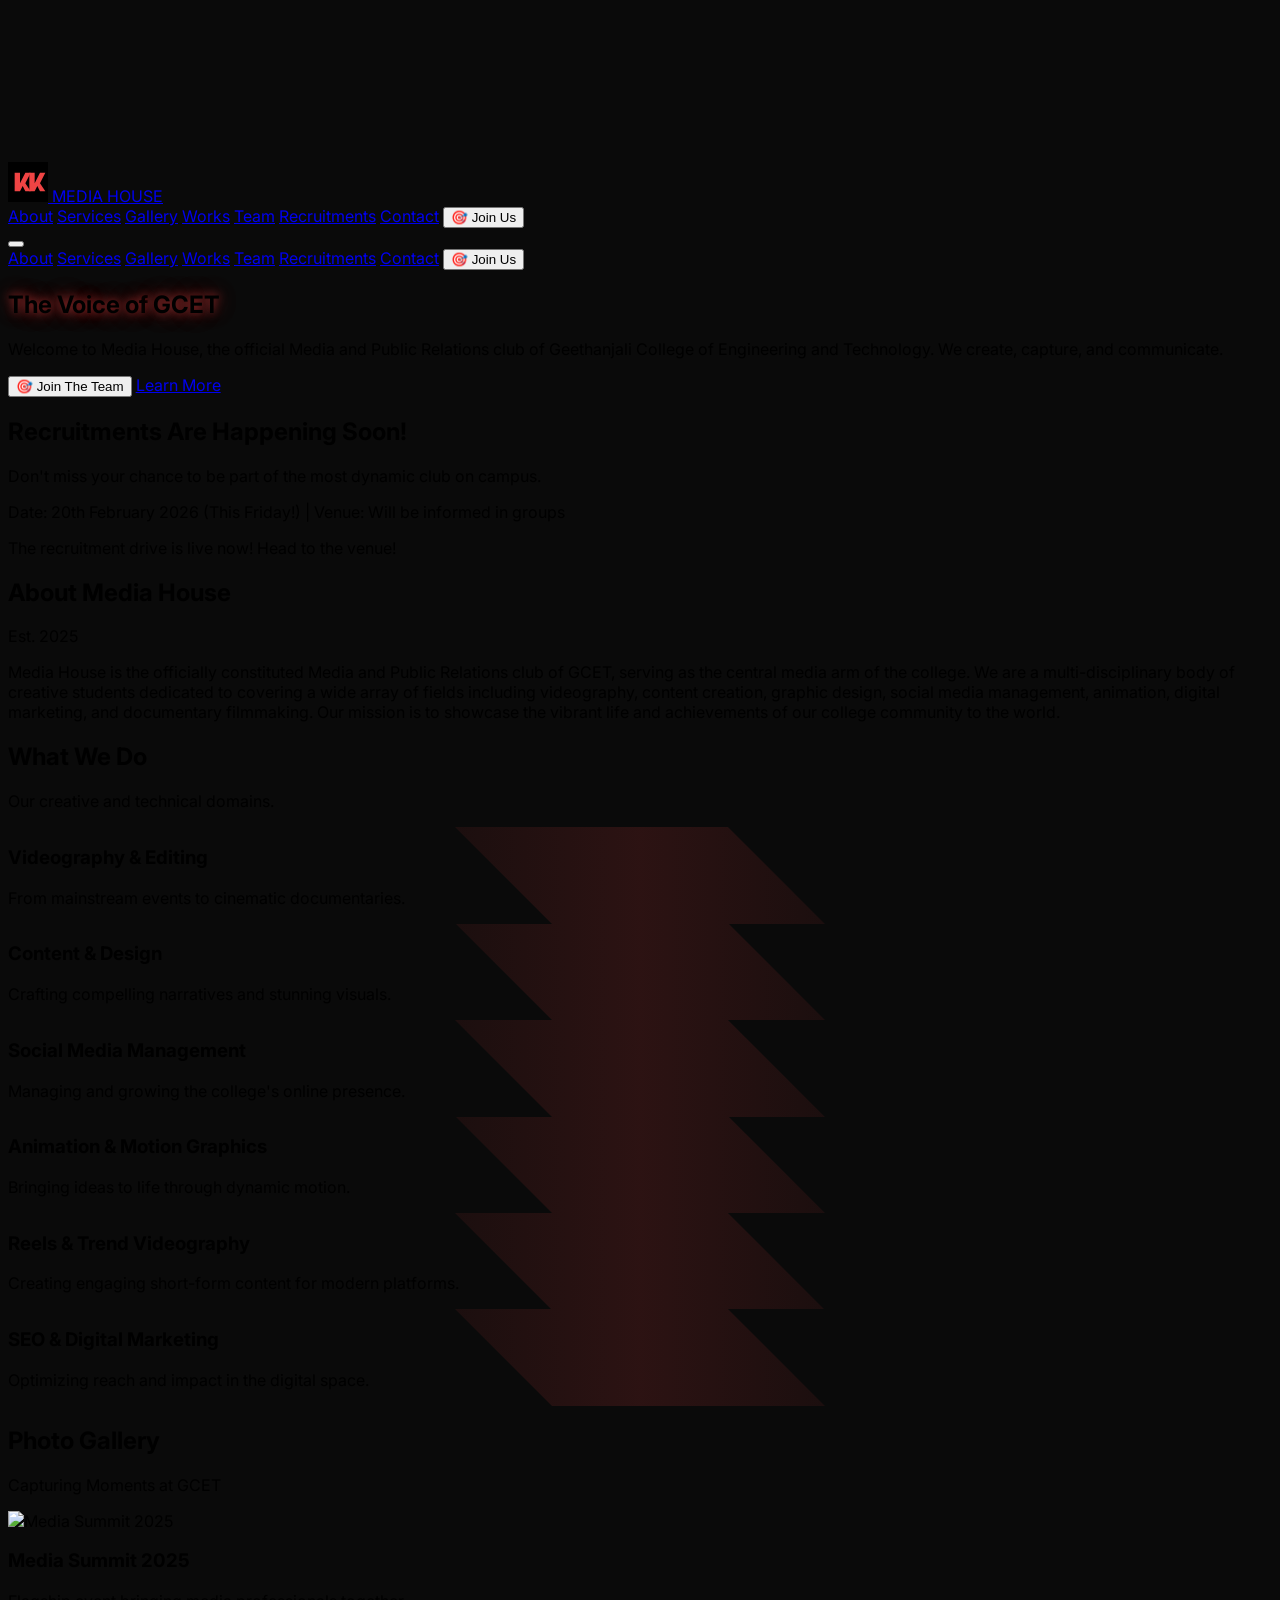
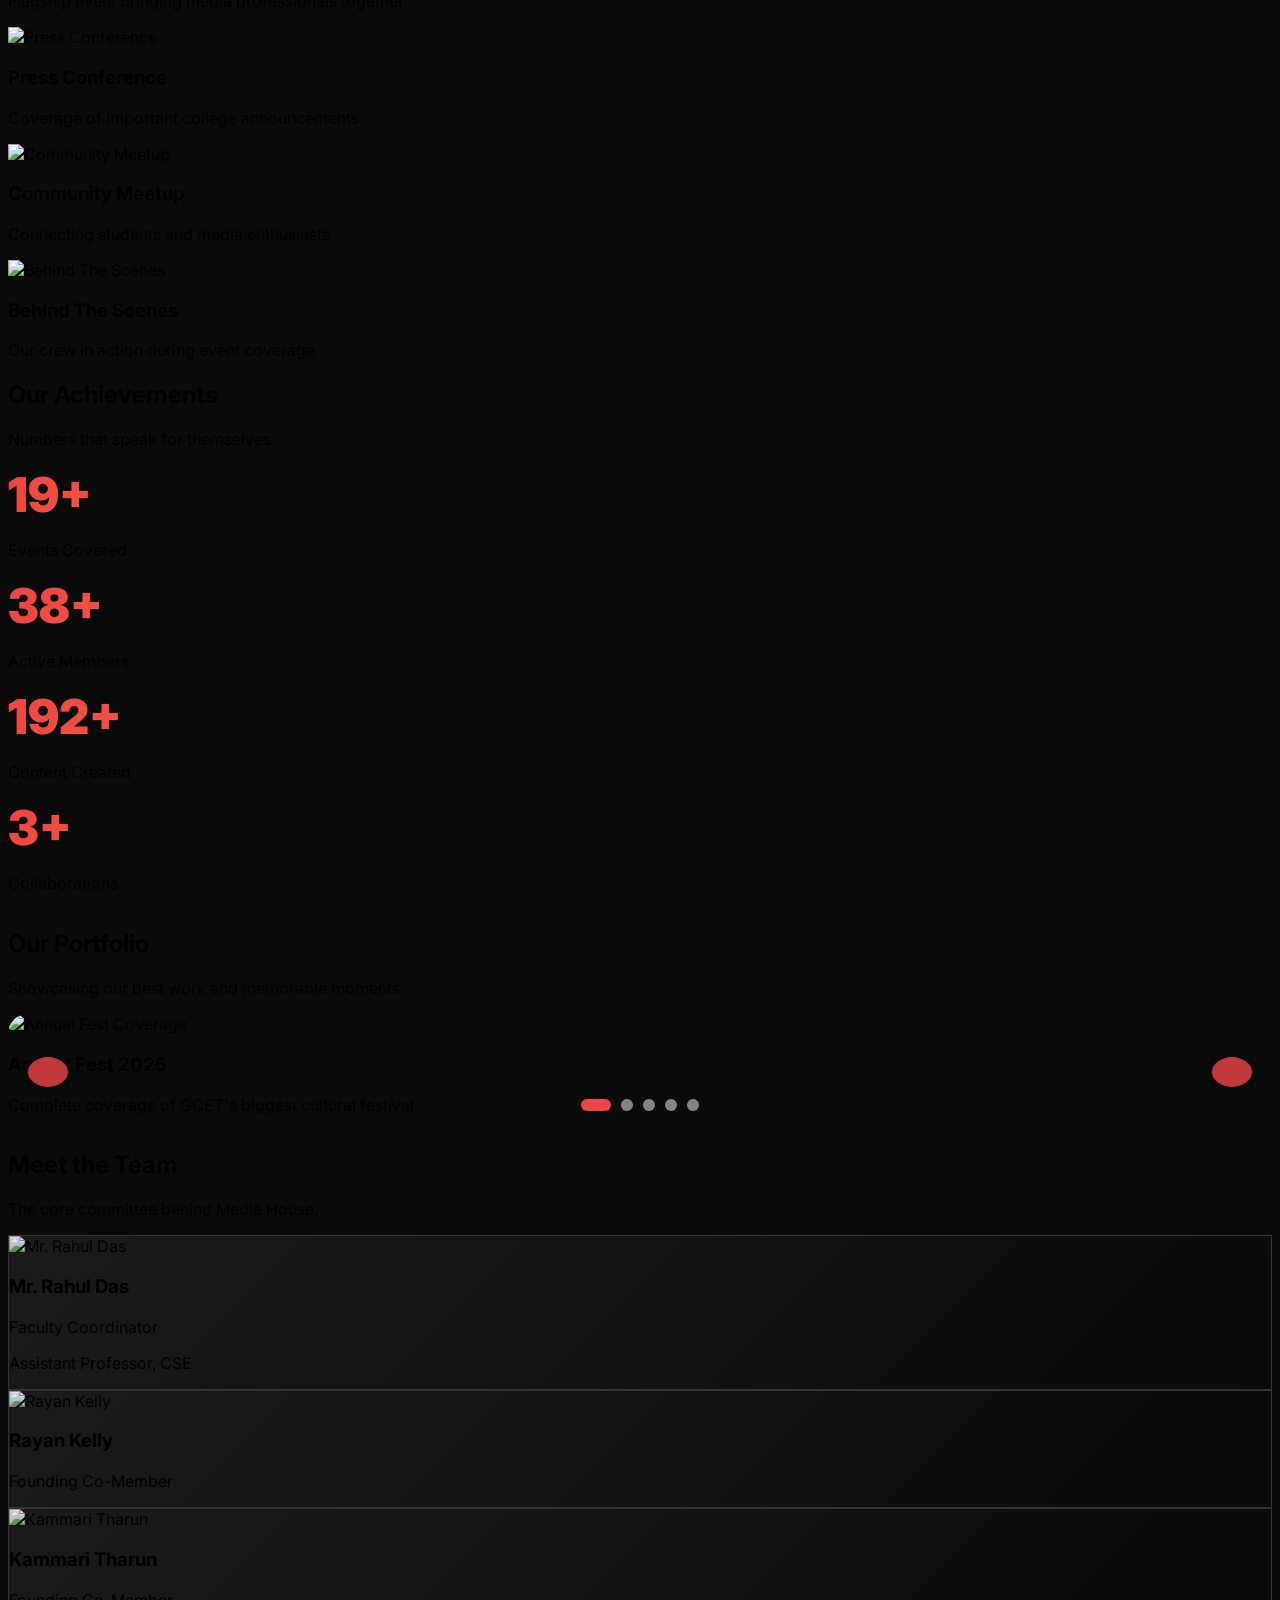
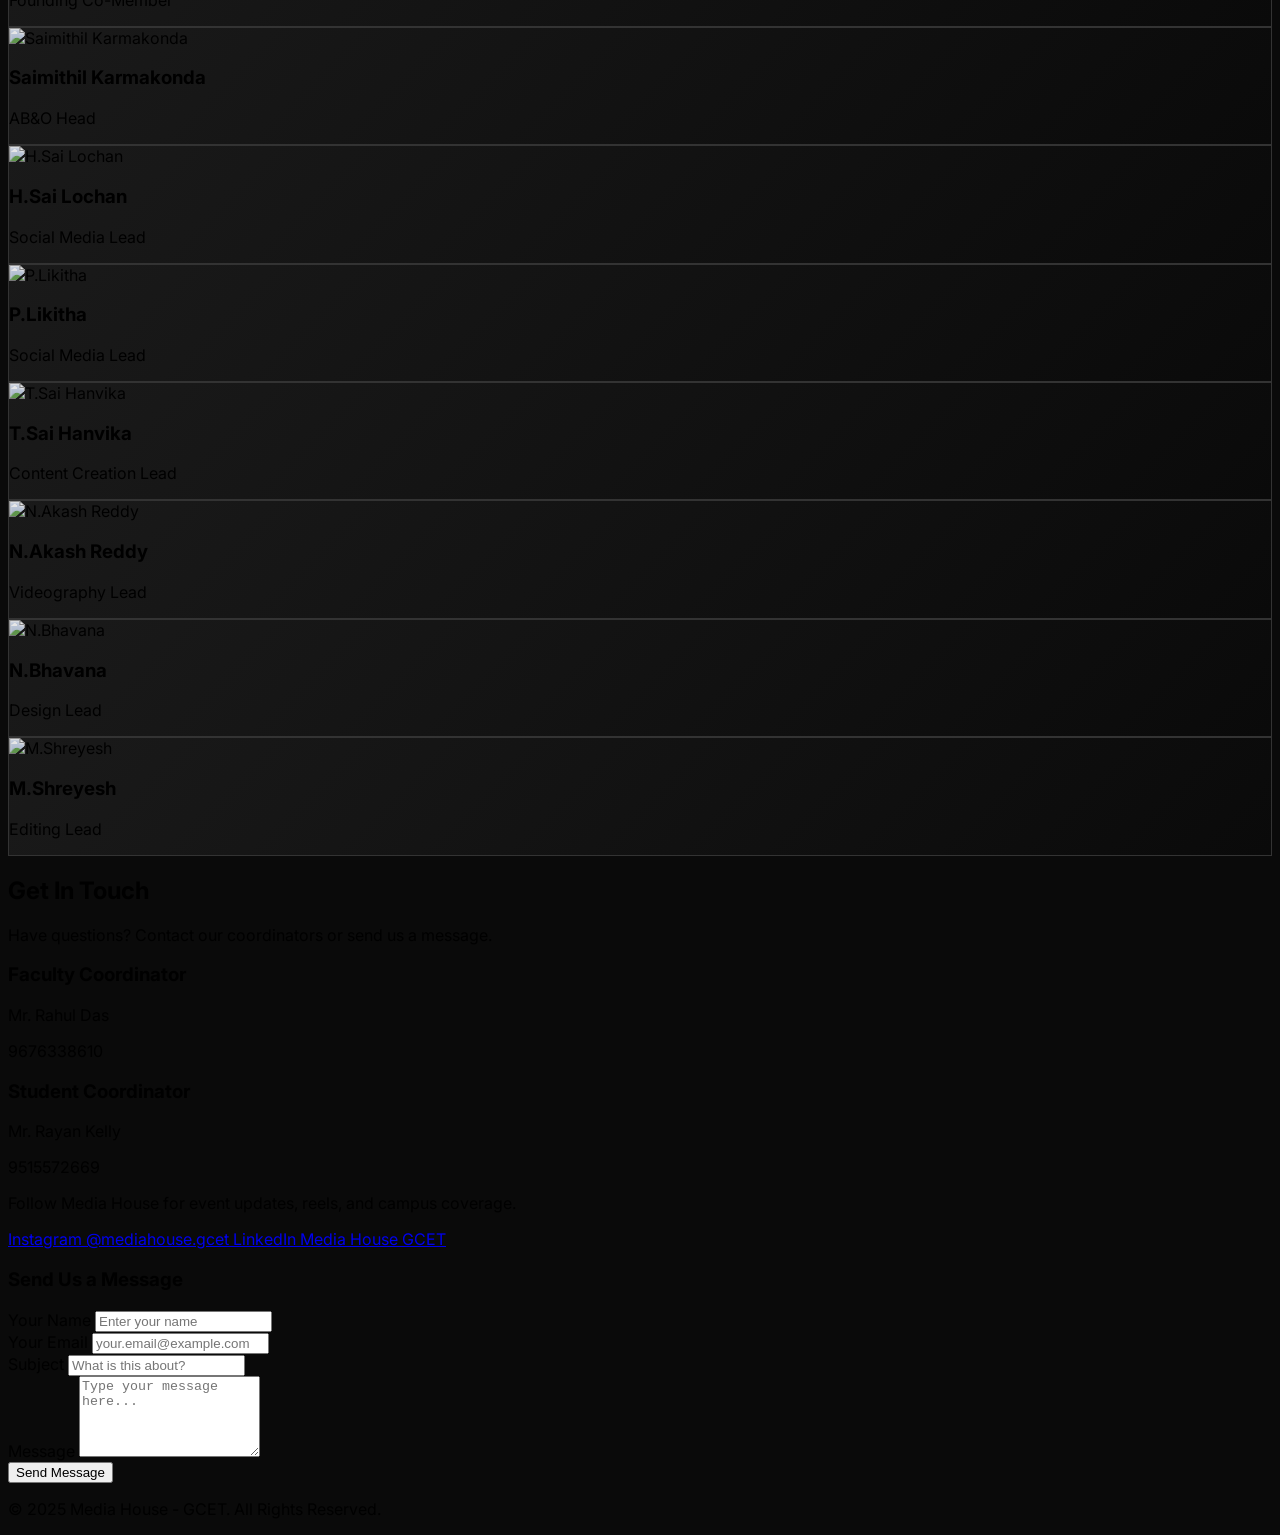
==== commit 123ff8c0: "Modularize scripts/styles, connect all page sections, and prepare Vercel build" ====
--- a/index.html
+++ b/index.html
@@ -10,592 +10,7 @@
     <script src="https://unpkg.com/three@0.128.0/examples/js/loaders/GLTFLoader.js"></script>
     <link href="https://fonts.googleapis.com/css2?family=Inter:wght@400;500;600;700;900&display=swap" rel="stylesheet">
     <script src="https://unpkg.com/lucide@latest"></script>
-    <style>
-        body {
-            font-family: 'Inter', sans-serif;
-            background-color: #0a0a0a;
-            overflow-x: hidden;
-        }
-        .hero-bg {
-            background-color: #0a0a0a;
-            background-image: radial-gradient(#1a1a1a 1px, transparent 1px);
-            background-size: 20px 20px;
-        }
-        .text-glow {
-            text-shadow: 0 0 10px rgba(239, 68, 68, 0.6), 
-                         0 0 20px rgba(239, 68, 68, 0.4),
-                         0 0 30px rgba(239, 68, 68, 0.2);
-            animation: glow-pulse 2s ease-in-out infinite;
-        }
-        @keyframes glow-pulse {
-            0%, 100% { text-shadow: 0 0 10px rgba(239, 68, 68, 0.6), 0 0 20px rgba(239, 68, 68, 0.4); }
-            50% { text-shadow: 0 0 15px rgba(239, 68, 68, 0.8), 0 0 30px rgba(239, 68, 68, 0.6), 0 0 40px rgba(239, 68, 68, 0.4); }
-        }
-        @keyframes float-magic {
-            0%, 100% { transform: translateY(0px) rotate(0deg); }
-            25% { transform: translateY(-10px) rotate(2deg); }
-            75% { transform: translateY(-15px) rotate(-2deg); }
-        }
-        @keyframes shimmer {
-            0% { background-position: -1000px 0; }
-            100% { background-position: 1000px 0; }
-        }
-        @keyframes sparkle {
-            0%, 100% { opacity: 0.3; transform: scale(0.8); }
-            50% { opacity: 1; transform: scale(1.2); }
-        }
-        @keyframes magical-border {
-            0% { border-color: rgba(239, 68, 68, 0.3); box-shadow: 0 0 10px rgba(239, 68, 68, 0.2); }
-            50% { border-color: rgba(239, 68, 68, 0.8); box-shadow: 0 0 25px rgba(239, 68, 68, 0.5), 0 0 50px rgba(239, 68, 68, 0.3); }
-            100% { border-color: rgba(239, 68, 68, 0.3); box-shadow: 0 0 10px rgba(239, 68, 68, 0.2); }
-        }
-        /* Team Modal Styles */
-        .team-modal {
-            display: none;
-            position: fixed;
-            top: 0;
-            left: 0;
-            width: 100%;
-            height: 100%;
-            background: rgba(0, 0, 0, 0.9);
-            backdrop-filter: blur(10px);
-            z-index: 1000;
-            opacity: 0;
-            transition: opacity 0.4s ease;
-        }
-        .team-modal.active {
-            display: flex;
-            opacity: 1;
-            align-items: center;
-            justify-content: center;
-            animation: modalFadeIn 0.4s ease;
-        }
-        @keyframes modalFadeIn {
-            from { opacity: 0; }
-            to { opacity: 1; }
-        }
-        @keyframes modalFlipIn {
-            0% { 
-                transform: perspective(1200px) rotateY(-180deg) rotateX(15deg) scale(0.3);
-                opacity: 0;
-                filter: blur(10px);
-            }
-            40% {
-                transform: perspective(1200px) rotateY(-90deg) rotateX(10deg) scale(0.6);
-                opacity: 0.5;
-                filter: blur(5px);
-            }
-            70% {
-                transform: perspective(1200px) rotateY(-20deg) rotateX(-3deg) scale(1.08);
-                opacity: 1;
-                filter: blur(0px);
-            }
-            85% {
-                transform: perspective(1200px) rotateY(5deg) rotateX(2deg) scale(1.02);
-            }
-            100% { 
-                transform: perspective(1200px) rotateY(0deg) rotateX(0deg) scale(1);
-                opacity: 1;
-                filter: blur(0px);
-            }
-        }
-        @keyframes modalFlipOut {
-            0% { 
-                transform: perspective(1200px) rotateY(0deg) rotateX(0deg) scale(1);
-                opacity: 1;
-                filter: blur(0px);
-            }
-            100% { 
-                transform: perspective(1200px) rotateY(180deg) rotateX(-15deg) scale(0.3);
-                opacity: 0;
-                filter: blur(10px);
-            }
-        }
-        @keyframes cardFloat {
-            0%, 100% { transform: translateY(0px); }
-            50% { transform: translateY(-8px); }
-        }
-        .modal-content {
-            background: linear-gradient(135deg, #1a1a1a, #0a0a0a);
-            border: 2px solid #ef4444;
-            border-radius: 20px;
-            padding: 40px;
-            max-width: 600px;
-            width: 90%;
-            max-height: 80vh;
-            overflow-y: auto;
-            position: relative;
-            transform: perspective(1200px) rotateY(-180deg);
-            opacity: 0;
-            box-shadow: 0 20px 60px rgba(239, 68, 68, 0.5), 0 0 100px rgba(239, 68, 68, 0.3);
-        }
-        .team-modal.active .modal-content {
-            animation: modalFlipIn 1.2s cubic-bezier(0.23, 1, 0.32, 1) forwards;
-        }
-        .team-modal.closing .modal-content {
-            animation: modalFlipOut 0.8s cubic-bezier(0.55, 0.085, 0.68, 0.53) forwards;
-        }
-        .modal-content:hover {
-            animation: cardFloat 2s ease-in-out infinite;
-        }
-        .modal-close {
-            position: absolute;
-            top: 15px;
-            right: 15px;
-            width: 40px;
-            height: 40px;
-            background: #ef4444;
-            border: none;
-            border-radius: 50%;
-            color: white;
-            font-size: 24px;
-            cursor: pointer;
-            display: flex;
-            align-items: center;
-            justify-content: center;
-            transition: all 0.3s ease;
-            box-shadow: 0 5px 15px rgba(239, 68, 68, 0.4);
-        }
-        .modal-close:hover {
-            transform: rotate(90deg) scale(1.1);
-            box-shadow: 0 8px 25px rgba(239, 68, 68, 0.6);
-        }
-        .modal-image {
-            width: 150px;
-            height: 150px;
-            border-radius: 50%;
-            border: 3px solid #ef4444;
-            margin: 0 auto 20px;
-            object-fit: cover;
-            box-shadow: 0 10px 30px rgba(239, 68, 68, 0.4);
-            animation: imagePulse 2s ease-in-out infinite;
-        }
-        @keyframes imagePulse {
-            0%, 100% { 
-                box-shadow: 0 10px 30px rgba(239, 68, 68, 0.4);
-                border-color: #ef4444;
-            }
-            50% { 
-                box-shadow: 0 15px 40px rgba(239, 68, 68, 0.7), 0 0 50px rgba(255, 215, 0, 0.3);
-                border-color: #fbbf24;
-            }
-        }
-        .modal-content h2 {
-            text-shadow: 0 0 20px rgba(239, 68, 68, 0.5);
-        }
-        .modal-content #modal-bio {
-            background: rgba(239, 68, 68, 0.05);
-            padding: 20px;
-            border-radius: 12px;
-            border-left: 4px solid #ef4444;
-        }
-        
-        /* Carousel Styles */
-        .carousel-container {
-            position: relative;
-            overflow: hidden;
-            border-radius: 20px;
-        }
-        .carousel-track {
-            display: flex;
-            transition: transform 0.5s ease-in-out;
-        }
-        .carousel-slide {
-            min-width: 100%;
-            position: relative;
-        }
-        .carousel-slide img {
-            width: 100%;
-            height: 500px;
-            object-fit: cover;
-            border-radius: 20px;
-        }
-        .carousel-button {
-            position: absolute;
-            top: 50%;
-            transform: translateY(-50%);
-            background: rgba(239, 68, 68, 0.8);
-            color: white;
-            border: none;
-            padding: 15px 20px;
-            cursor: pointer;
-            z-index: 10;
-            border-radius: 50%;
-            transition: all 0.3s ease;
-        }
-        .carousel-button:hover {
-            background: rgba(239, 68, 68, 1);
-            transform: translateY(-50%) scale(1.1);
-        }
-        .carousel-button.prev { left: 20px; }
-        .carousel-button.next { right: 20px; }
-        .carousel-indicators {
-            position: absolute;
-            bottom: 20px;
-            left: 50%;
-            transform: translateX(-50%);
-            display: flex;
-            gap: 10px;
-            z-index: 10;
-        }
-        .carousel-indicator {
-            width: 12px;
-            height: 12px;
-            border-radius: 50%;
-            background: rgba(255, 255, 255, 0.5);
-            cursor: pointer;
-            transition: all 0.3s ease;
-        }
-        .carousel-indicator.active {
-            background: #ef4444;
-            width: 30px;
-            border-radius: 6px;
-        }
-        
-        /* Stats Counter */
-        .stat-box {
-            position: relative;
-            overflow: hidden;
-        }
-        .stat-box::before {
-            content: '';
-            position: absolute;
-            top: 0;
-            left: -100%;
-            width: 100%;
-            height: 100%;
-            background: linear-gradient(90deg, transparent, rgba(239, 68, 68, 0.2), transparent);
-            transition: left 0.7s ease;
-        }
-        .stat-box:hover::before {
-            left: 100%;
-        }
-        .stat-number {
-            font-size: 3rem;
-            font-weight: 900;
-            background: linear-gradient(135deg, #ef4444, #fbbf24);
-            -webkit-background-clip: text;
-            -webkit-text-fill-color: transparent;
-            background-clip: text;
-        }
-        .countdown-box {
-            background: linear-gradient(135deg, rgba(239, 68, 68, 0.1), rgba(0, 0, 0, 0.3));
-            border: 1px solid rgba(239, 68, 68, 0.3);
-            backdrop-filter: blur(10px);
-            transition: all 0.3s ease;
-            animation: magical-border 3s ease-in-out infinite;
-        }
-        .countdown-box:hover {
-            border-color: rgba(239, 68, 68, 0.6);
-            transform: translateY(-5px) scale(1.05);
-            box-shadow: 0 8px 30px rgba(239, 68, 68, 0.5);
-            animation: float-magic 2s ease-in-out infinite;
-        }
-        .team-card {
-            background: linear-gradient(135deg, #1a1a1a, #0a0a0a);
-            border: 1px solid #333;
-            transition: all 0.5s ease;
-            position: relative;
-            overflow: hidden;
-            cursor: pointer;
-        }
-        .team-card::before {
-            content: '';
-            position: absolute;
-            top: 0;
-            left: -100%;
-            width: 100%;
-            height: 100%;
-            background: linear-gradient(90deg, transparent, rgba(239, 68, 68, 0.2), rgba(255, 215, 0, 0.2), transparent);
-            transition: left 0.7s ease;
-        }
-        .team-card:hover::before {
-            left: 100%;
-        }
-        .team-card:hover {
-            border-color: #ef4444;
-            transform: translateY(-10px) scale(1.03) rotate(1deg);
-            box-shadow: 0 15px 40px rgba(239, 68, 68, 0.4), 0 0 60px rgba(255, 215, 0, 0.2);
-        }
-        /* Enhanced card image */
-        .team-card img {
-            transition: all 0.4s ease;
-            filter: grayscale(0.3) brightness(0.9);
-        }
-        .team-card:hover img {
-            transform: scale(1.15) rotate(-5deg);
-            filter: grayscale(0) brightness(1.1);
-            box-shadow: 0 10px 30px rgba(239, 68, 68, 0.6);
-        }
-        /* Add click hint */
-        .team-card:active {
-            transform: translateY(-5px) scale(0.98);
-        }
-        .team-card .click-hint {
-            position: absolute;
-            bottom: 10px;
-            left: 50%;
-            transform: translateX(-50%) translateY(20px);
-            background: rgba(239, 68, 68, 0.9);
-            color: white;
-            padding: 6px 12px;
-            border-radius: 20px;
-            font-size: 12px;
-            font-weight: 600;
-            opacity: 0;
-            transition: all 0.3s ease;
-            pointer-events: none;
-            white-space: nowrap;
-        }
-        .team-card:hover .click-hint {
-            opacity: 1;
-            transform: translateX(-50%) translateY(0);
-        }
-        /* Service cards enhancement with MAGIC! */
-        .service-card {
-            transition: all 0.5s ease;
-            position: relative;
-            overflow: hidden;
-        }
-        .service-card::before {
-            content: '';
-            position: absolute;
-            top: -50%;
-            left: -50%;
-            width: 200%;
-            height: 200%;
-            background: linear-gradient(45deg, transparent 30%, rgba(239, 68, 68, 0.15) 50%, transparent 70%);
-            transform: rotate(45deg);
-            animation: shimmer 3s infinite;
-        }
-        .service-card:hover {
-            transform: translateY(-12px) scale(1.05);
-            box-shadow: 0 20px 50px rgba(239, 68, 68, 0.5), 0 0 80px rgba(239, 68, 68, 0.3);
-            animation: float-magic 2s ease-in-out infinite;
-        }
-        /* Smooth scroll */
-        html {
-            scroll-behavior: smooth;
-        }
-        /* Button enhancement with MAGICAL ripple */
-        .btn-primary {
-            position: relative;
-            overflow: hidden;
-            transition: all 0.4s ease;
-        }
-        .btn-primary::before {
-            content: '';
-            position: absolute;
-            top: 50%;
-            left: 50%;
-            width: 0;
-            height: 0;
-            border-radius: 50%;
-            background: radial-gradient(circle, rgba(255, 255, 255, 0.4), rgba(255, 215, 0, 0.2));
-            transform: translate(-50%, -50%);
-            transition: width 0.8s ease, height 0.8s ease;
-        }
-        .btn-primary::after {
-            content: '✨';
-            position: absolute;
-            right: 15px;
-            opacity: 0;
-            transition: opacity 0.3s ease, transform 0.3s ease;
-        }
-        .btn-primary:hover::before {
-            width: 400px;
-            height: 400px;
-        }
-        .btn-primary:hover::after {
-            opacity: 1;
-            transform: translateX(5px);
-        }
-        .btn-primary:hover {
-            transform: scale(1.08);
-            box-shadow: 0 8px 30px rgba(239, 68, 68, 0.6), 0 0 50px rgba(255, 215, 0, 0.3);
-        }
-        /* Added for launcher */
-        #main-content {
-            transition: opacity 1s ease-in-out;
-        }
-        .launcher-fade-in {
-            animation: fadeIn 1s ease-in;
-        }
-        @keyframes fadeIn {
-            from { opacity: 0; }
-            to { opacity: 1; }
-        }
-        /* Section fade in on scroll */
-        section {
-            opacity: 0;
-            transform: translateY(30px);
-            transition: opacity 0.8s ease, transform 0.8s ease;
-        }
-        section.visible {
-            opacity: 1;
-            transform: translateY(0);
-        }
-        /* Stagger animations for cards */
-        .service-card, .team-card {
-            opacity: 0;
-            transform: translateY(40px) scale(0.95);
-            transition: opacity 0.6s ease, transform 0.6s ease;
-        }
-        .service-card.visible, .team-card.visible {
-            opacity: 1;
-            transform: translateY(0) scale(1);
-        }
-        /* Slide in from sides */
-        .slide-left {
-            opacity: 0;
-            transform: translateX(-100px);
-            transition: opacity 0.8s ease, transform 0.8s ease;
-        }
-        .slide-left.visible {
-            opacity: 1;
-            transform: translateX(0);
-        }
-        .slide-right {
-            opacity: 0;
-            transform: translateX(100px);
-            transition: opacity 0.8s ease, transform 0.8s ease;
-        }
-        .slide-right.visible {
-            opacity: 1;
-            transform: translateX(0);
-        }
-        /* Scale up animation */
-        .scale-up {
-            opacity: 0;
-            transform: scale(0.8);
-            transition: opacity 0.8s ease, transform 0.8s ease;
-        }
-        .scale-up.visible {
-            opacity: 1;
-            transform: scale(1);
-        }
-        /* Rotate in animation */
-        .rotate-in {
-            opacity: 0;
-            transform: rotate(-5deg) scale(0.9);
-            transition: opacity 0.8s ease, transform 0.8s ease;
-        }
-        .rotate-in.visible {
-            opacity: 1;
-            transform: rotate(0deg) scale(1);
-        }
-        /* Registration Modal Styles */
-        .registration-modal {
-            display: none;
-            position: fixed;
-            z-index: 10000;
-            left: 0;
-            top: 0;
-            width: 100%;
-            height: 100%;
-            overflow: auto;
-            background-color: rgba(0, 0, 0, 0.9);
-            backdrop-filter: blur(8px);
-        }
-        .registration-modal.active {
-            display: flex;
-            align-items: center;
-            justify-content: center;
-        }
-        .registration-modal-content {
-            background: linear-gradient(135deg, rgba(31, 41, 55, 0.95), rgba(17, 24, 39, 0.95));
-            border: 2px solid rgba(239, 68, 68, 0.4);
-            border-radius: 1rem;
-            padding: 2rem;
-            max-width: 500px;
-            width: 90%;
-            max-height: 90vh;
-            overflow-y: auto;
-            box-shadow: 0 0 60px rgba(239, 68, 68, 0.4);
-            animation: modalSlideIn 0.3s ease-out;
-        }
-        @keyframes modalSlideIn {
-            from { opacity: 0; transform: translateY(-50px); }
-            to { opacity: 1; transform: translateY(0); }
-        }
-        .reg-close-btn {
-            color: #aaa;
-            float: right;
-            font-size: 28px;
-            font-weight: bold;
-            cursor: pointer;
-            transition: color 0.3s;
-            line-height: 1;
-        }
-        .reg-close-btn:hover {
-            color: #ef4444;
-        }
-        .reg-form-input, .reg-form-textarea, .reg-form-select {
-            width: 100%;
-            padding: 0.75rem;
-            margin-top: 0.5rem;
-            background: rgba(31, 41, 55, 0.6);
-            border: 1px solid rgba(239, 68, 68, 0.3);
-            border-radius: 0.5rem;
-            color: white;
-            font-size: 1rem;
-        }
-        .reg-form-input:focus, .reg-form-textarea:focus, .reg-form-select:focus {
-            outline: none;
-            border-color: #ef4444;
-            box-shadow: 0 0 10px rgba(239, 68, 68, 0.4);
-        }
-        .reg-form-label {
-            display: block;
-            margin-top: 1rem;
-            color: #d1d5db;
-            font-weight: 500;
-        }
-        .reg-submit-btn {
-            width: 100%;
-            margin-top: 1.5rem;
-            padding: 0.875rem;
-            background: linear-gradient(135deg, #ef4444, #dc2626);
-            color: white;
-            border: none;
-            border-radius: 0.5rem;
-            font-size: 1.125rem;
-            font-weight: bold;
-            cursor: pointer;
-            transition: all 0.3s;
-        }
-        .reg-submit-btn:hover {
-            background: linear-gradient(135deg, #dc2626, #b91c1c);
-            transform: translateY(-2px);
-            box-shadow: 0 5px 15px rgba(239, 68, 68, 0.5);
-        }
-        .reg-submit-btn:disabled {
-            opacity: 0.6;
-            cursor: not-allowed;
-        }
-        /* Attention-grabbing animation for Join buttons */
-        @keyframes pulse-glow {
-            0%, 100% {
-                box-shadow: 0 0 20px rgba(239, 68, 68, 0.5), 0 0 40px rgba(239, 68, 68, 0.3);
-                transform: scale(1);
-            }
-            50% {
-                box-shadow: 0 0 30px rgba(239, 68, 68, 0.8), 0 0 60px rgba(239, 68, 68, 0.5), 0 0 80px rgba(239, 68, 68, 0.3);
-                transform: scale(1.05);
-            }
-        }
-        .join-button-pulse {
-            animation: pulse-glow 2s ease-in-out infinite;
-        }
-        @keyframes bounce-attention {
-            0%, 20%, 50%, 80%, 100% { transform: translateY(0); }
-            40% { transform: translateY(-10px); }
-            60% { transform: translateY(-5px); }
-        }
-        .bounce-hint {
-            animation: bounce-attention 2s ease-in-out infinite;
-        }
-    </style>
+    <link rel="stylesheet" href="css/custom.css">
 </head>
 <body class="bg-black text-white min-h-screen relative">
     <!-- Full-page animated background canvas -->
@@ -2613,7 +2028,10 @@
                 <nav class="hidden md:flex space-x-8 items-center">
                     <a href="#about" class="hover:text-red-500 transition-colors duration-300">About</a>
                     <a href="#services" class="hover:text-red-500 transition-colors duration-300">Services</a>
+                    <a href="#gallery" class="hover:text-red-500 transition-colors duration-300">Gallery</a>
+                    <a href="#portfolio" class="hover:text-red-500 transition-colors duration-300">Works</a>
                     <a href="#team" class="hover:text-red-500 transition-colors duration-300">Team</a>
+                    <a href="#recruitments" class="hover:text-red-500 transition-colors duration-300">Recruitments</a>
                     <a href="#contact" class="hover:text-red-500 transition-colors duration-300">Contact</a>
                     <button onclick="openRegistrationModal()" class="px-6 py-2 bg-gradient-to-r from-red-600 to-red-700 hover:from-red-700 hover:to-red-800 rounded-lg font-semibold transition-all duration-300 transform hover:scale-105 join-button-pulse">
                         🎯 Join Us
@@ -2627,7 +2045,10 @@
             <div id="mobile-menu" class="hidden md:hidden">
                 <a href="#about" class="block py-2 px-6 text-sm hover:bg-gray-800">About</a>
                 <a href="#services" class="block py-2 px-6 text-sm hover:bg-gray-800">Services</a>
+                <a href="#gallery" class="block py-2 px-6 text-sm hover:bg-gray-800">Gallery</a>
+                <a href="#portfolio" class="block py-2 px-6 text-sm hover:bg-gray-800">Works</a>
                 <a href="#team" class="block py-2 px-6 text-sm hover:bg-gray-800">Team</a>
+                <a href="#recruitments" class="block py-2 px-6 text-sm hover:bg-gray-800">Recruitments</a>
                 <a href="#contact" class="block py-2 px-6 text-sm hover:bg-gray-800">Contact</a>
                 <button onclick="openRegistrationModal()" class="w-full text-left py-2 px-6 text-sm bg-red-600 hover:bg-red-700 mt-2">
                     🎯 Join Us
@@ -2733,6 +2154,46 @@
                             <i data-lucide="area-chart" class="w-12 h-12 mx-auto text-red-500 mb-4"></i>
                             <h3 class="text-xl font-semibold mb-2">SEO & Digital Marketing</h3>
                             <p class="text-gray-400">Optimizing reach and impact in the digital space.</p>
+                        </div>
+                    </div>
+                </div>
+            </section>
+
+            <!-- Photo Gallery Section -->
+            <section id="gallery" class="py-20 bg-gray-900 border-t border-b border-gray-800">
+                <div class="container mx-auto px-6">
+                    <div class="text-center mb-12 scale-up">
+                        <h2 class="text-4xl font-bold text-white">Photo Gallery</h2>
+                        <p class="text-red-500 font-semibold">Capturing Moments at GCET</p>
+                    </div>
+                    <div class="grid grid-cols-1 md:grid-cols-2 lg:grid-cols-4 gap-6 max-w-6xl mx-auto">
+                        <div class="relative group overflow-hidden rounded-xl border border-gray-800 hover:border-red-500 transition-all duration-300">
+                            <img src="https://placehold.co/600x400/1f2937/ef4444?text=Media+Summit+2025" alt="Media Summit 2025" class="w-full h-64 object-cover group-hover:scale-110 transition-transform duration-500">
+                            <div class="absolute inset-0 bg-gradient-to-t from-black/80 via-black/40 to-transparent opacity-0 group-hover:opacity-100 transition-opacity duration-300 flex flex-col justify-end p-6">
+                                <h3 class="text-lg font-bold text-white">Media Summit 2025</h3>
+                                <p class="text-xs text-gray-300">Flagship event bringing media professionals together</p>
+                            </div>
+                        </div>
+                        <div class="relative group overflow-hidden rounded-xl border border-gray-800 hover:border-red-500 transition-all duration-300">
+                            <img src="https://placehold.co/600x400/1f2937/fbbf24?text=Press+Conference" alt="Press Conference" class="w-full h-64 object-cover group-hover:scale-110 transition-transform duration-500">
+                            <div class="absolute inset-0 bg-gradient-to-t from-black/80 via-black/40 to-transparent opacity-0 group-hover:opacity-100 transition-opacity duration-300 flex flex-col justify-end p-6">
+                                <h3 class="text-lg font-bold text-white">Press Conference</h3>
+                                <p class="text-xs text-gray-300">Coverage of important college announcements</p>
+                            </div>
+                        </div>
+                        <div class="relative group overflow-hidden rounded-xl border border-gray-800 hover:border-red-500 transition-all duration-300">
+                            <img src="https://placehold.co/600x400/1f2937/3b82f6?text=Community+Meetup" alt="Community Meetup" class="w-full h-64 object-cover group-hover:scale-110 transition-transform duration-500">
+                            <div class="absolute inset-0 bg-gradient-to-t from-black/80 via-black/40 to-transparent opacity-0 group-hover:opacity-100 transition-opacity duration-300 flex flex-col justify-end p-6">
+                                <h3 class="text-lg font-bold text-white">Community Meetup</h3>
+                                <p class="text-xs text-gray-300">Connecting students and media enthusiasts</p>
+                            </div>
+                        </div>
+                        <div class="relative group overflow-hidden rounded-xl border border-gray-800 hover:border-red-500 transition-all duration-300">
+                            <img src="https://placehold.co/600x400/1f2937/10b981?text=Behind+The+Scenes" alt="Behind The Scenes" class="w-full h-64 object-cover group-hover:scale-110 transition-transform duration-500">
+                            <div class="absolute inset-0 bg-gradient-to-t from-black/80 via-black/40 to-transparent opacity-0 group-hover:opacity-100 transition-opacity duration-300 flex flex-col justify-end p-6">
+                                <h3 class="text-lg font-bold text-white">Behind The Scenes</h3>
+                                <p class="text-xs text-gray-300">Our crew in action during event coverage</p>
+                            </div>
                         </div>
                     </div>
                 </div>
@@ -3424,699 +2885,8 @@
                             // Rotate model 90 degrees vertically (around X axis)
                             model.rotation.x = Math.PI / 2; // 90 degrees in radians
                             
-                            // Add rotation behavior - FASTER rotation!
-                            model.userData = { 
-                                type: 'glb-model', 
-                                modelName: modelName,
-                                rotSpeed: 0.02,
-                                originalPos: {x, y, z},
-                                originalScale: scale
-                            };
-                            
-                            // Handle animations if the model has them
-                            if (gltf.animations && gltf.animations.length > 0) {
-                                const mixer = new THREE.AnimationMixer(model);
-                                model.userData.mixer = mixer;
-                                
-                                // Play all animations
-                                gltf.animations.forEach((clip) => {
-                                    mixer.clipAction(clip).play();
-                                });
-                                
-                                console.log('GLB model loaded with', gltf.animations.length, 'animations!');
-                            } else {
-                                console.log('GLB model loaded (no animations)');
-                            }
-                            
-                            // Add to scene
-                            scene.add(model);
-                            mediaObjects.push(model);
-                        },
-                        function (xhr) {
-                            // Loading progress
-                            const percent = (xhr.loaded / xhr.total) * 100;
-                            console.log('Loading model: ' + percent.toFixed(2) + '%');
-                        },
-                        function (error) {
-                            // Error loading
-                            console.error('Error loading GLB model:', error);
-                            alert('Failed to load 3D model. Check console for details.');
-                        }
-                    );
-                }
-                
-                // Position media objects - Simple and clean with just 3 iconic items!
-                
-                // LEFT - Professional Camera with Tripod
-                mediaObjects.push(createCamera(-12, 0, -5));
-                const cam3D = mediaObjects[mediaObjects.length - 1];
-                cam3D.scale.set(2, 2, 2); // Bigger and more prominent
-                
-                // CENTER - Clapperboard
-                mediaObjects.push(createClapperboard(0, -6, -3));
-                const clapper = mediaObjects[mediaObjects.length - 1];
-                clapper.scale.set(2, 2, 2);
-                
-                // RIGHT - Professional Microphone
-                mediaObjects.push(createMicrophone(12, 2, -5));
-                const mic = mediaObjects[mediaObjects.length - 1];
-                mic.scale.set(2, 2, 2);
-                
-                mediaObjects.forEach(obj => scene.add(obj));
-                
-                // Load your .glb 3D models - ACTIVE!
-                loadGLBModel('models/media-house.glb', -25, 0, -5, 2, 'media-house');
-                // Geetanjali logo on the opposite side (right side)
-                loadGLBModel('models/geetanjali.glb', 25, 0, -5, 2, 'geetanjali');
-
-                // Add particles - fewer, larger, more visible
-                const particlesGeometry = new THREE.BufferGeometry();
-                const particlesCount = 300;
-                const posArray = new Float32Array(particlesCount * 3);
-                
-                for(let i = 0; i < particlesCount * 3; i++) {
-                    posArray[i] = (Math.random() - 0.5) * 80;
-                }
-                
-                particlesGeometry.setAttribute('position', new THREE.BufferAttribute(posArray, 3));
-                const particlesMaterial = new THREE.PointsMaterial({
-                    size: 0.15,
-                    color: 0xef4444,
-                    transparent: true,
-                    opacity: 0.8
-                });
-                const particlesMesh = new THREE.Points(particlesGeometry, particlesMaterial);
-                scene.add(particlesMesh);
-
-                // Dynamic lighting setup - brighter to see equipment clearly
-                const ambientLight = new THREE.AmbientLight(0xffffff, 0.8);
-                scene.add(ambientLight);
-                
-                // Key light (red) - stronger
-                const keyLight = new THREE.PointLight(0xef4444, 5, 50);
-                keyLight.position.set(0, 10, 10);
-                scene.add(keyLight);
-                
-                // Fill light (white) - brighter
-                const fillLight = new THREE.PointLight(0xffffff, 4, 40);
-                fillLight.position.set(-10, 5, 15);
-                scene.add(fillLight);
-                
-                // Back light (blue tint for depth)
-                const backLight = new THREE.PointLight(0x4444ff, 3, 35);
-                backLight.position.set(10, -5, -10);
-                scene.add(backLight);
-                
-                // Side spotlights to illuminate equipment on sides
-                const spotlightLeft = new THREE.SpotLight(0xffffff, 3);
-                spotlightLeft.position.set(-20, 0, 5);
-                spotlightLeft.angle = Math.PI / 4;
-                scene.add(spotlightLeft);
-                
-                const spotlightRight = new THREE.SpotLight(0xef4444, 3);
-                spotlightRight.position.set(20, 0, 5);
-                spotlightRight.angle = Math.PI / 4;
-                scene.add(spotlightRight);
-
-                // Resize handler with mobile responsiveness
-                function onWindowResize() {
-                    camera.aspect = window.innerWidth / window.innerHeight;
-                    camera.updateProjectionMatrix();
-                    renderer.setSize(window.innerWidth, window.innerHeight);
-                    
-                    // Adjust 3D objects for mobile screens
-                    const isMobile = window.innerWidth < 768;
-                    
-                    mediaObjects.forEach((obj) => {
-                        if (isMobile) {
-                            // Mobile: smaller scale and closer positioning
-                            if (obj.userData.type === 'camera') {
-                                obj.position.set(-8, 0, -3);
-                                obj.scale.set(1, 1, 1);
-                            } else if (obj.userData.type === 'clapper') {
-                                obj.position.set(0, -4, -2);
-                                obj.scale.set(1, 1, 1);
-                            } else if (obj.userData.type === 'mic') {
-                                obj.position.set(8, 2, -3);
-                                obj.scale.set(1, 1, 1);
-                            } else if (obj.userData.type === 'glb-model') {
-                                if (obj.userData.modelName === 'media-house') {
-                                    obj.position.set(-15, 0, -3); // Left side on mobile
-                                    obj.scale.set(1, 1, 1);
-                                } else if (obj.userData.modelName === 'geetanjali') {
-                                    obj.position.set(25, 0, -3); // Right side on mobile
-                                    obj.scale.set(1, 1, 1);
-                                }
-                            }
-                        } else {
-                            // Desktop: original sizes and positions
-                            if (obj.userData.type === 'camera') {
-                                obj.position.set(-12, 0, -5);
-                                obj.scale.set(2, 2, 2);
-                            } else if (obj.userData.type === 'clapper') {
-                                obj.position.set(0, -6, -3);
-                                obj.scale.set(2, 2, 2);
-                            } else if (obj.userData.type === 'mic') {
-                                obj.position.set(12, 2, -5);
-                                obj.scale.set(2, 2, 2);
-                            } else if (obj.userData.type === 'glb-model') {
-                                if (obj.userData.modelName === 'media-house') {
-                                    obj.position.set(-25, 0, -5); // Far left
-                                    obj.scale.set(2, 2, 2);
-                                } else if (obj.userData.modelName === 'geetanjali') {
-                                    obj.position.set(25, 0, -5); // Far right (exact opposite)
-                                    obj.scale.set(2, 2, 2);
-                                }
-                            }
-                        }
-                    });
-                }
-                window.addEventListener('resize', onWindowResize);
-                
-                // Call once on load to set initial sizes
-                onWindowResize();
-
-                // Animation loop with MAGICAL movements and effects!
-                let time = 0;
-                const clock = new THREE.Clock(); // For animation mixer
-                
-                function animate() {
-                    requestAnimationFrame(animate);
-                    time += 0.01;
-                    const delta = clock.getDelta(); // Time since last frame
-                    
-                    // Magical particle rotation and drift
-                    particlesMesh.rotation.y += 0.0008;
-                    particlesMesh.rotation.x = Math.sin(time * 0.3) * 0.05;
-                    
-                    // Animate each media object with MAGICAL movements
-                    mediaObjects.forEach((obj, index) => {
-                        const userData = obj.userData;
-                        
-                        // Update animation mixer if model has animations
-                        if (userData.mixer) {
-                            userData.mixer.update(delta);
-                        }
-                        
-                        if (userData.type === 'camera') {
-                            // Camera floats and rotates magically
-                            obj.rotation.y += 0.003;
-                            obj.position.y += Math.sin(time * 1.2) * 0.01;
-                            obj.rotation.x = Math.sin(time * 0.8) * 0.08;
-                        } else if (userData.type === 'mic') {
-                            // Mic bobs and sways with magic
-                            obj.position.y += Math.sin(time * 1.8 + index) * 0.015;
-                            obj.rotation.z = Math.sin(time * 1.3) * 0.1;
-                            obj.rotation.y += 0.002;
-                        } else if (userData.type === 'monitor') {
-                            // Monitor screen pulses magically
-                            const screen = obj.children[1];
-                            screen.material.emissiveIntensity = 0.5 + Math.sin(time * 3) * 0.3;
-                        } else if (userData.type === 'clapper') {
-                            // Clapperboard tilts and floats
-                            obj.rotation.z = Math.sin(time * 1.5 + index) * 0.12;
-                            obj.position.y += Math.sin(time * 1.0) * 0.012;
-                            obj.rotation.x = Math.sin(time * 0.7) * 0.06;
-                        } else if (userData.type === 'glb-model') {
-                            // GLB model horizontal rotation (around Z axis) and float
-                            obj.rotation.z += userData.rotSpeed || 0.003;
-                            obj.position.y += Math.sin(time * 1.0) * 0.01;
-                        }
-                    });
-                    
-                    // Magical dynamic lighting pulses
-                    keyLight.intensity = 5 + Math.sin(time * 2) * 1.5;
-                    fillLight.intensity = 4 + Math.sin(time * 1.5 + 1) * 1;
-                    backLight.intensity = 3 + Math.sin(time * 2.2 + 2) * 0.8;
-                    
-                    // Spotlights dance magically
-                    spotlightLeft.intensity = 3 + Math.sin(time * 1.8) * 1;
-                    spotlightRight.intensity = 3 + Math.sin(time * 2.5) * 1;
-                    spotlightLeft.position.x = -20 + Math.sin(time * 0.5) * 2;
-                    spotlightRight.position.x = 20 + Math.sin(time * 0.6) * 2;
-                    
-                    // Subtle light movement for atmosphere
-                    keyLight.intensity = 2.5 + Math.sin(time * 0.5) * 0.5;
-                    
-                    renderer.render(scene, camera);
-                }
-                animate();
-                
-                console.log('Three.js background initialized successfully');
-            } else {
-                console.error('Canvas element or THREE library not found');
-            }
-            
-            // Scroll animation for sections
-            const observerOptions = {
-                threshold: 0.1,
-                rootMargin: '0px 0px -100px 0px'
-            };
-            
-            const observer = new IntersectionObserver((entries) => {
-                entries.forEach(entry => {
-                    if (entry.isIntersecting) {
-                        entry.target.classList.add('visible');
-                    }
-                });
-            }, observerOptions);
-            
-            // Observe all sections
-            document.querySelectorAll('section').forEach(section => {
-                observer.observe(section);
-            });
-            
-            // Staggered card animations
-            const cardObserver = new IntersectionObserver((entries) => {
-                entries.forEach((entry, index) => {
-                    if (entry.isIntersecting) {
-                        setTimeout(() => {
-                            entry.target.classList.add('visible');
-                        }, index * 100); // Stagger by 100ms
-                    }
-                });
-            }, { threshold: 0.1 });
-            
-            // Observe service and team cards
-            document.querySelectorAll('.service-card, .team-card').forEach(card => {
-                cardObserver.observe(card);
-            });
-            
-            // Observe slide animations
-            document.querySelectorAll('.slide-left, .slide-right, .scale-up, .rotate-in').forEach(element => {
-                observer.observe(element);
-            });
-            
-            // Team Card Modal Functionality
-            const teamModal = document.getElementById('team-modal');
-            const modalClose = document.getElementById('modal-close');
-            const modalImage = document.getElementById('modal-image');
-            const modalName = document.getElementById('modal-name');
-            const modalRole = document.getElementById('modal-role');
-            const modalDepartment = document.getElementById('modal-department');
-            const modalBio = document.getElementById('modal-bio');
-            
-            // Add click event to all team cards
-            document.querySelectorAll('.team-card').forEach(card => {
-                card.addEventListener('click', function(e) {
-                    e.stopPropagation();
-                    
-                    // Get data from card
-                    const name = this.dataset.name;
-                    const role = this.dataset.role;
-                    const department = this.dataset.department;
-                    const bio = this.dataset.bio;
-                    const image = this.dataset.image;
-                    
-                    // Populate modal
-                    modalName.textContent = name;
-                    modalRole.textContent = role;
-                    modalDepartment.textContent = department;
-                    modalBio.textContent = bio;
-                    modalImage.src = image;
-                    modalImage.alt = name;
-                    
-                    // Show modal with animation
-                    teamModal.classList.add('active');
-                    document.body.style.overflow = 'hidden'; // Prevent background scroll
-                });
-            });
-            
-            // Close modal function with flip animation
-            function closeModal() {
-                teamModal.classList.add('closing');
-                setTimeout(() => {
-                    teamModal.classList.remove('active', 'closing');
-                    document.body.style.overflow = ''; // Restore scroll
-                }, 800); // Match animation duration
-            }
-            
-            // Close on X button
-            modalClose.addEventListener('click', closeModal);
-            
-            // Close on background click
-            teamModal.addEventListener('click', function(e) {
-                if (e.target === teamModal) {
-                    closeModal();
-                }
-            });
-            
-            // Close on Escape key
-            document.addEventListener('keydown', function(e) {
-                if (e.key === 'Escape' && teamModal.classList.contains('active')) {
-                    closeModal();
-                }
-            });
-            
-            // ===== LAUNCHER CODE - COMMENTED OUT =====
-            /*
-            // Launcher logic
-            const launcher = document.getElementById('launcher');
-            const mainContent = document.getElementById('main-content');
-            const countdownElement = document.getElementById('launcher-countdown');
-            let countdown = 5;
-
-            const launcherInterval = setInterval(() => {
-                countdown--;
-                if (countdown <= 0) {
-                    countdownElement.textContent = '0';
-                    clearInterval(launcherInterval);
-                    
-                    launcher.style.opacity = '0';
-                    
-                    setTimeout(() => {
-                        launcher.style.display = 'none';
-                        mainContent.style.opacity = '1';
-                        
-                        // Fire confetti on launcher finish
-                        confetti({
-                            particleCount: 150,
-                            spread: 180,
-                            origin: { y: 0.6 }
-                        });
-                    }, 1000); 
-                } else {
-                    countdownElement.textContent = countdown;
-                }
-            }, 1000);
-            */
-            // ===== END LAUNCHER CODE =====
-            
-            // Skip launcher - show main content immediately
-            const launcher = document.getElementById('launcher');
-            const mainContent = document.getElementById('main-content');
-            if (launcher) launcher.style.display = 'none';
-            if (mainContent) mainContent.style.opacity = '1';
-
-            // Main site logic
-            lucide.createIcons();
-
-            const menuBtn = document.getElementById('menu-btn');
-            const mobileMenu = document.getElementById('mobile-menu');
-            menuBtn.addEventListener('click', () => {
-                mobileMenu.classList.toggle('hidden');
-            });
-
-            document.querySelectorAll('a[href^="#"]').forEach(anchor => {
-                anchor.addEventListener('click', function (e) {
-                    e.preventDefault();
-                    const targetElement = document.querySelector(this.getAttribute('href'));
-                    if(targetElement) {
-                       targetElement.scrollIntoView({
-                           behavior: 'smooth'
-                       });
-                    }
-                    if (!mobileMenu.classList.contains('hidden')) {
-                        mobileMenu.classList.add('hidden');
-                    }
-                });
-            });
-
-            const countdownElementMain = document.getElementById('countdown');
-            const countdownFinishedElement = document.getElementById('countdown-finished');
-            const recruitmentDate = new Date('2026-02-20T09:00:00').getTime();
-
-            const createCountdownBox = (value, label) => {
-                return `
-                    <div class="countdown-box text-center p-3 md:p-4 rounded-lg min-w-[70px] md:min-w-[90px]">
-                        <p class="text-2xl md:text-4xl font-bold text-white">${value}</p>
-                        <p class="text-xs md:text-sm text-gray-400 uppercase">${label}</p>
-                    </div>
-                `;
-            };
-
-            const countdownIntervalMain = setInterval(() => {
-                const now = new Date().getTime();
-                const distance = recruitmentDate - now;
-
-                if (distance < 0) {
-                    clearInterval(countdownIntervalMain);
-                    countdownElementMain.classList.add('hidden');
-                    countdownFinishedElement.classList.remove('hidden');
-                    return;
-                }
-
-                const days = Math.floor(distance / (1000 * 60 * 60 * 24));
-                const hours = Math.floor((distance % (1000 * 60 * 60 * 24)) / (1000 * 60 * 60));
-                const minutes = Math.floor((distance % (1000 * 60 * 60)) / (1000 * 60));
-                const seconds = Math.floor((distance % (1000 * 60)) / 1000);
-
-                countdownElementMain.innerHTML = 
-                    createCountdownBox(String(days).padStart(2, '0'), 'Days') +
-                    createCountdownBox(String(hours).padStart(2, '0'), 'Hours') +
-                    createCountdownBox(String(minutes).padStart(2, '0'), 'Minutes') +
-                    createCountdownBox(String(seconds).padStart(2, '0'), 'Seconds');
-
-            }, 1000);
-            
-            // Contact Form Handler
-            const contactForm = document.getElementById('contact-form');
-            const formMessage = document.getElementById('form-message');
-            
-            contactForm.addEventListener('submit', function(e) {
-                e.preventDefault();
-                
-                const name = document.getElementById('name').value;
-                const email = document.getElementById('email').value;
-                const subject = document.getElementById('subject').value;
-                const message = document.getElementById('message').value;
-                
-                // Email configuration - replace YOUR_EMAIL@example.com with your actual email
-                const mailtoLink = `mailto:YOUR_EMAIL@example.com?subject=${encodeURIComponent(subject)}&body=${encodeURIComponent(`Name: ${name}\nEmail: ${email}\n\nMessage:\n${message}`)}`;
-                
-                // Open email client
-                window.location.href = mailtoLink;
-                
-                // Show success message
-                formMessage.textContent = 'Opening your email client...';
-                formMessage.className = 'mt-4 text-center text-green-400 font-semibold';
-                formMessage.classList.remove('hidden');
-                
-                // Reset form
-                setTimeout(() => {
-                    contactForm.reset();
-                    formMessage.classList.add('hidden');
-                }, 3000);
-            });
-            
-            // Portfolio Carousel
-            const track = document.getElementById('carousel-track');
-            const slides = document.querySelectorAll('.carousel-slide');
-            const prevBtn = document.getElementById('carousel-prev');
-            const nextBtn = document.getElementById('carousel-next');
-            const indicatorsContainer = document.getElementById('carousel-indicators');
-            
-            let currentSlide = 0;
-            const totalSlides = slides.length;
-            
-            // Create indicators
-            for (let i = 0; i < totalSlides; i++) {
-                const indicator = document.createElement('div');
-                indicator.classList.add('carousel-indicator');
-                if (i === 0) indicator.classList.add('active');
-                indicator.addEventListener('click', () => goToSlide(i));
-                indicatorsContainer.appendChild(indicator);
-            }
-            
-            const indicators = document.querySelectorAll('.carousel-indicator');
-            
-            function updateCarousel() {
-                track.style.transform = `translateX(-${currentSlide * 100}%)`;
-                indicators.forEach((indicator, index) => {
-                    indicator.classList.toggle('active', index === currentSlide);
-                });
-            }
-            
-            function goToSlide(index) {
-                currentSlide = index;
-                updateCarousel();
-            }
-            
-            function nextSlide() {
-                currentSlide = (currentSlide + 1) % totalSlides;
-                updateCarousel();
-            }
-            
-            function prevSlide() {
-                currentSlide = (currentSlide - 1 + totalSlides) % totalSlides;
-                updateCarousel();
-            }
-            
-            nextBtn.addEventListener('click', nextSlide);
-            prevBtn.addEventListener('click', prevSlide);
-            
-            // Auto-advance carousel
-            setInterval(nextSlide, 5000);
-            
-            // Stats Counter Animation
-            const statNumbers = document.querySelectorAll('.stat-number');
-            let hasAnimated = false;
-            
-            const statsObserver = new IntersectionObserver((entries) => {
-                entries.forEach(entry => {
-                    if (entry.isIntersecting && !hasAnimated) {
-                        hasAnimated = true;
-                        statNumbers.forEach(stat => {
-                            const target = parseInt(stat.dataset.target);
-                            const duration = 2000;
-                            const increment = target / (duration / 16);
-                            let current = 0;
-                            
-                            const updateCounter = () => {
-                                current += increment;
-                                if (current < target) {
-                                    stat.textContent = Math.floor(current) + '+';
-                                    requestAnimationFrame(updateCounter);
-                                } else {
-                                    stat.textContent = target + '+';
-                                }
-                            };
-                            updateCounter();
-                        });
-                    }
-                });
-            }, { threshold: 0.5 });
-            
-            const statsSection = document.querySelector('.stat-box');
-            if (statsSection) {
-                statsObserver.observe(statsSection);
-            }
-            
-            // MAGICAL MOUSE TRACKING EFFECT! ✨
-            const heroSection = document.querySelector('section');
-            let mouseX = 0, mouseY = 0;
-            let currentX = 0, currentY = 0;
-            
-            document.addEventListener('mousemove', (e) => {
-                mouseX = e.clientX;
-                mouseY = e.clientY;
-            });
-            
-            // Professional subtle cursor trail
-            function createMagicParticle(x, y) {
-                const particle = document.createElement('div');
-                particle.style.position = 'fixed';
-                particle.style.left = x + 'px';
-                particle.style.top = y + 'px';
-                particle.style.width = '4px';
-                particle.style.height = '4px';
-                particle.style.borderRadius = '50%';
-                particle.style.pointerEvents = 'none';
-                particle.style.zIndex = '9999';
-                
-                // Professional red accent only
-                particle.style.background = 'rgba(239, 68, 68, 0.6)';
-                particle.style.boxShadow = '0 0 8px rgba(239, 68, 68, 0.4)';
-                particle.style.transition = 'all 0.8s ease-out';
-                particle.style.opacity = '0.6';
-                
-                document.body.appendChild(particle);
-                
-                setTimeout(() => {
-                    particle.style.opacity = '0';
-                    particle.style.transform = 'scale(0)';
-                }, 50);
-                
-                setTimeout(() => {
-                    particle.remove();
-                }, 800);
-            }
-            
-            // Throttled particle creation on mouse move - less frequent
-            let lastParticleTime = 0;
-            document.addEventListener('mousemove', (e) => {
-                const now = Date.now();
-                if (now - lastParticleTime > 100) { // Create particle every 100ms (less frequent)
-                    createMagicParticle(e.clientX, e.clientY);
-                    lastParticleTime = now;
-                }
-            });
-            
-            // Subtle click effect (minimal particle burst)
-            document.addEventListener('click', (e) => {
-                // Only create particles if not clicking on team cards or modal
-                if (!e.target.closest('.team-card') && !e.target.closest('#team-modal')) {
-                    for (let i = 0; i < 8; i++) {
-                        setTimeout(() => {
-                            const angle = (Math.PI * 2 * i) / 8;
-                            const x = e.clientX + Math.cos(angle) * 30;
-                            const y = e.clientY + Math.sin(angle) * 30;
-                            createMagicParticle(x, y);
-                        }, i * 20);
-                    }
-                }
-            });
-        });
-
-        // Registration Form Functions
-        const REGISTRATION_SCRIPT_URL = 'https://script.google.com/macros/s/AKfycbyXi06opwP1jtf4LwyMKFPMbHa5zdeGGKfDNN1a_SGJ856PKXrw4UlEsT4bjTFTm4M/exec';
-
-        function openRegistrationModal() {
-            document.getElementById('registrationModal').classList.add('active');
-            document.body.style.overflow = 'hidden';
-        }
-
-        function closeRegistrationModal() {
-            document.getElementById('registrationModal').classList.remove('active');
-            document.body.style.overflow = 'auto';
-        }
-
-        window.onclick = function(event) {
-            const modal = document.getElementById('registrationModal');
-            if (event.target === modal) {
-                closeRegistrationModal();
-            }
-        }
-
-        async function submitRegistrationForm(event) {
-            event.preventDefault();
-            
-            const submitBtn = document.getElementById('regSubmitBtn');
-            const statusMessage = document.getElementById('regStatusMessage');
-            const form = document.getElementById('registrationForm');
-            
-            submitBtn.disabled = true;
-            submitBtn.textContent = 'Submitting...';
-            statusMessage.textContent = '';
-            statusMessage.className = 'mt-4 text-center text-sm';
-            
-            const formData = new FormData(form);
-            const data = {};
-            formData.forEach((value, key) => {
-                data[key] = value;
-            });
-            
-            data.timestamp = new Date().toISOString();
-            
-            try {
-                const response = await fetch(REGISTRATION_SCRIPT_URL, {
-                    method: 'POST',
-                    mode: 'no-cors',
-                    headers: {
-                        'Content-Type': 'application/json',
-                    },
-                    body: JSON.stringify(data)
-                });
-                
-                statusMessage.textContent = '✅ Application submitted successfully! We\'ll contact you soon.';
-                statusMessage.className = 'mt-4 text-center text-sm text-green-400';
-                form.reset();
-                
-                setTimeout(() => {
-                    closeRegistrationModal();
-                    statusMessage.textContent = '';
-                }, 2000);
-                
-            } catch (error) {
-                console.error('Error:', error);
-                statusMessage.textContent = '❌ Something went wrong. Please try again or contact us directly.';
-                statusMessage.className = 'mt-4 text-center text-sm text-red-400';
-            } finally {
-                submitBtn.disabled = false;
-                submitBtn.textContent = 'Submit Application';
-            }
-        }
-    </script>
+    <script src="js/recruitment-form.js"></script>
+    <script src="js/app.js"></script>
 
     <!-- Registration Modal -->
     <div id="registrationModal" class="registration-modal">
--- a/css/custom.css
+++ b/css/custom.css
@@ -0,0 +1,661 @@
+/* Media House GCET Custom Styles */
+
+body {
+    font-family: 'Inter', sans-serif;
+    background-color: #0a0a0a;
+    overflow-x: hidden;
+}
+
+html {
+    scroll-behavior: smooth;
+}
+
+.hero-bg {
+    background-color: #0a0a0a;
+    background-image: radial-gradient(#1a1a1a 1px, transparent 1px);
+    background-size: 20px 20px;
+}
+
+.text-glow {
+    text-shadow: 0 0 10px rgba(239, 68, 68, 0.6), 
+                 0 0 20px rgba(239, 68, 68, 0.4),
+                 0 0 30px rgba(239, 68, 68, 0.2);
+    animation: glow-pulse 2s ease-in-out infinite;
+}
+
+@keyframes glow-pulse {
+    0%, 100% { text-shadow: 0 0 10px rgba(239, 68, 68, 0.6), 0 0 20px rgba(239, 68, 68, 0.4); }
+    50% { text-shadow: 0 0 15px rgba(239, 68, 68, 0.8), 0 0 30px rgba(239, 68, 68, 0.6), 0 0 40px rgba(239, 68, 68, 0.4); }
+}
+
+@keyframes float-magic {
+    0%, 100% { transform: translateY(0px) rotate(0deg); }
+    25% { transform: translateY(-10px) rotate(2deg); }
+    75% { transform: translateY(-15px) rotate(-2deg); }
+}
+
+@keyframes shimmer {
+    0% { background-position: -1000px 0; }
+    100% { background-position: 1000px 0; }
+}
+
+@keyframes sparkle {
+    0%, 100% { opacity: 0.3; transform: scale(0.8); }
+    50% { opacity: 1; transform: scale(1.2); }
+}
+
+@keyframes magical-border {
+    0% { border-color: rgba(239, 68, 68, 0.3); box-shadow: 0 0 10px rgba(239, 68, 68, 0.2); }
+    50% { border-color: rgba(239, 68, 68, 0.8); box-shadow: 0 0 25px rgba(239, 68, 68, 0.5), 0 0 50px rgba(239, 68, 68, 0.3); }
+    100% { border-color: rgba(239, 68, 68, 0.3); box-shadow: 0 0 10px rgba(239, 68, 68, 0.2); }
+}
+
+/* Team Modal Styles */
+.team-modal {
+    display: none;
+    position: fixed;
+    top: 0;
+    left: 0;
+    width: 100%;
+    height: 100%;
+    background: rgba(0, 0, 0, 0.9);
+    backdrop-filter: blur(10px);
+    z-index: 1000;
+    opacity: 0;
+    transition: opacity 0.4s ease;
+}
+
+.team-modal.active {
+    display: flex;
+    opacity: 1;
+    align-items: center;
+    justify-content: center;
+    animation: modalFadeIn 0.4s ease;
+}
+
+@keyframes modalFadeIn {
+    from { opacity: 0; }
+    to { opacity: 1; }
+}
+
+@keyframes modalFlipIn {
+    0% { 
+        transform: perspective(1200px) rotateY(-180deg) rotateX(15deg) scale(0.3);
+        opacity: 0;
+        filter: blur(10px);
+    }
+    40% {
+        transform: perspective(1200px) rotateY(-90deg) rotateX(10deg) scale(0.6);
+        opacity: 0.5;
+        filter: blur(5px);
+    }
+    70% {
+        transform: perspective(1200px) rotateY(-20deg) rotateX(-3deg) scale(1.08);
+        opacity: 1;
+        filter: blur(0px);
+    }
+    85% {
+        transform: perspective(1200px) rotateY(5deg) rotateX(2deg) scale(1.02);
+    }
+    100% { 
+        transform: perspective(1200px) rotateY(0deg) rotateX(0deg) scale(1);
+        opacity: 1;
+        filter: blur(0px);
+    }
+}
+
+@keyframes modalFlipOut {
+    0% { 
+        transform: perspective(1200px) rotateY(0deg) rotateX(0deg) scale(1);
+        opacity: 1;
+        filter: blur(0px);
+    }
+    100% { 
+        transform: perspective(1200px) rotateY(180deg) rotateX(-15deg) scale(0.3);
+        opacity: 0;
+        filter: blur(10px);
+    }
+}
+
+@keyframes cardFloat {
+    0%, 100% { transform: translateY(0px); }
+    50% { transform: translateY(-8px); }
+}
+
+.modal-content {
+    background: linear-gradient(135deg, #1a1a1a, #0a0a0a);
+    border: 2px solid #ef4444;
+    border-radius: 20px;
+    padding: 40px;
+    max-width: 600px;
+    width: 90%;
+    max-height: 80vh;
+    overflow-y: auto;
+    position: relative;
+    transform: perspective(1200px) rotateY(-180deg);
+    opacity: 0;
+    box-shadow: 0 20px 60px rgba(239, 68, 68, 0.5), 0 0 100px rgba(239, 68, 68, 0.3);
+}
+
+.team-modal.active .modal-content {
+    animation: modalFlipIn 1.2s cubic-bezier(0.23, 1, 0.32, 1) forwards;
+}
+
+.team-modal.closing .modal-content {
+    animation: modalFlipOut 0.8s cubic-bezier(0.55, 0.085, 0.68, 0.53) forwards;
+}
+
+.modal-content:hover {
+    animation: cardFloat 2s ease-in-out infinite;
+}
+
+.modal-close {
+    position: absolute;
+    top: 15px;
+    right: 15px;
+    width: 40px;
+    height: 40px;
+    background: #ef4444;
+    border: none;
+    border-radius: 50%;
+    color: white;
+    font-size: 24px;
+    cursor: pointer;
+    display: flex;
+    align-items: center;
+    justify-content: center;
+    transition: all 0.3s ease;
+    box-shadow: 0 5px 15px rgba(239, 68, 68, 0.4);
+}
+
+.modal-close:hover {
+    transform: rotate(90deg) scale(1.1);
+    box-shadow: 0 8px 25px rgba(239, 68, 68, 0.6);
+}
+
+.modal-image {
+    width: 150px;
+    height: 150px;
+    border-radius: 50%;
+    border: 3px solid #ef4444;
+    margin: 0 auto 20px;
+    object-fit: cover;
+    box-shadow: 0 10px 30px rgba(239, 68, 68, 0.4);
+    animation: imagePulse 2s ease-in-out infinite;
+}
+
+@keyframes imagePulse {
+    0%, 100% { 
+        box-shadow: 0 10px 30px rgba(239, 68, 68, 0.4);
+        border-color: #ef4444;
+    }
+    50% { 
+        box-shadow: 0 15px 40px rgba(239, 68, 68, 0.7), 0 0 50px rgba(255, 215, 0, 0.3);
+        border-color: #fbbf24;
+    }
+}
+
+.modal-content h2 {
+    text-shadow: 0 0 20px rgba(239, 68, 68, 0.5);
+}
+
+.modal-content #modal-bio {
+    background: rgba(239, 68, 68, 0.05);
+    padding: 20px;
+    border-radius: 12px;
+    border-left: 4px solid #ef4444;
+}
+
+/* Carousel Styles */
+.carousel-container {
+    position: relative;
+    overflow: hidden;
+    border-radius: 20px;
+}
+
+.carousel-track {
+    display: flex;
+    transition: transform 0.5s ease-in-out;
+}
+
+.carousel-slide {
+    min-width: 100%;
+    position: relative;
+}
+
+.carousel-slide img {
+    width: 100%;
+    height: 500px;
+    object-fit: cover;
+    border-radius: 20px;
+}
+
+.carousel-button {
+    position: absolute;
+    top: 50%;
+    transform: translateY(-50%);
+    background: rgba(239, 68, 68, 0.8);
+    color: white;
+    border: none;
+    padding: 15px 20px;
+    cursor: pointer;
+    z-index: 10;
+    border-radius: 50%;
+    transition: all 0.3s ease;
+}
+
+.carousel-button:hover {
+    background: rgba(239, 68, 68, 1);
+    transform: translateY(-50%) scale(1.1);
+}
+
+.carousel-button.prev { left: 20px; }
+.carousel-button.next { right: 20px; }
+
+.carousel-indicators {
+    position: absolute;
+    bottom: 20px;
+    left: 50%;
+    transform: translateX(-50%);
+    display: flex;
+    gap: 10px;
+    z-index: 10;
+}
+
+.carousel-indicator {
+    width: 12px;
+    height: 12px;
+    border-radius: 50%;
+    background: rgba(255, 255, 255, 0.5);
+    cursor: pointer;
+    transition: all 0.3s ease;
+}
+
+.carousel-indicator.active {
+    background: #ef4444;
+    width: 30px;
+    border-radius: 6px;
+}
+
+/* Stats Counter */
+.stat-box {
+    position: relative;
+    overflow: hidden;
+}
+
+.stat-box::before {
+    content: '';
+    position: absolute;
+    top: 0;
+    left: -100%;
+    width: 100%;
+    height: 100%;
+    background: linear-gradient(90deg, transparent, rgba(239, 68, 68, 0.2), transparent);
+    transition: left 0.7s ease;
+}
+
+.stat-box:hover::before {
+    left: 100%;
+}
+
+.stat-number {
+    font-size: 3rem;
+    font-weight: 900;
+    background: linear-gradient(135deg, #ef4444, #fbbf24);
+    -webkit-background-clip: text;
+    -webkit-text-fill-color: transparent;
+    background-clip: text;
+}
+
+.countdown-box {
+    background: linear-gradient(135deg, rgba(239, 68, 68, 0.1), rgba(0, 0, 0, 0.3));
+    border: 1px solid rgba(239, 68, 68, 0.3);
+    backdrop-filter: blur(10px);
+    transition: all 0.3s ease;
+    animation: magical-border 3s ease-in-out infinite;
+}
+
+.countdown-box:hover {
+    border-color: rgba(239, 68, 68, 0.6);
+    transform: translateY(-5px) scale(1.05);
+    box-shadow: 0 8px 30px rgba(239, 68, 68, 0.5);
+    animation: float-magic 2s ease-in-out infinite;
+}
+
+.team-card {
+    background: linear-gradient(135deg, #1a1a1a, #0a0a0a);
+    border: 1px solid #333;
+    transition: all 0.5s ease;
+    position: relative;
+    overflow: hidden;
+    cursor: pointer;
+}
+
+.team-card::before {
+    content: '';
+    position: absolute;
+    top: 0;
+    left: -100%;
+    width: 100%;
+    height: 100%;
+    background: linear-gradient(90deg, transparent, rgba(239, 68, 68, 0.2), rgba(255, 215, 0, 0.2), transparent);
+    transition: left 0.7s ease;
+}
+
+.team-card:hover::before {
+    left: 100%;
+}
+
+.team-card:hover {
+    border-color: #ef4444;
+    transform: translateY(-10px) scale(1.03) rotate(1deg);
+    box-shadow: 0 15px 40px rgba(239, 68, 68, 0.4), 0 0 60px rgba(255, 215, 0, 0.2);
+}
+
+.team-card img {
+    transition: all 0.4s ease;
+    filter: grayscale(0.3) brightness(0.9);
+}
+
+.team-card:hover img {
+    transform: scale(1.15) rotate(-5deg);
+    filter: grayscale(0) brightness(1.1);
+    box-shadow: 0 10px 30px rgba(239, 68, 68, 0.6);
+}
+
+.team-card:active {
+    transform: translateY(-5px) scale(0.98);
+}
+
+.team-card .click-hint {
+    position: absolute;
+    bottom: 10px;
+    left: 50%;
+    transform: translateX(-50%) translateY(20px);
+    background: rgba(239, 68, 68, 0.9);
+    color: white;
+    padding: 6px 12px;
+    border-radius: 20px;
+    font-size: 12px;
+    font-weight: 600;
+    opacity: 0;
+    transition: all 0.3s ease;
+    pointer-events: none;
+    white-space: nowrap;
+}
+
+.team-card:hover .click-hint {
+    opacity: 1;
+    transform: translateX(-50%) translateY(0);
+}
+
+.service-card {
+    transition: all 0.5s ease;
+    position: relative;
+    overflow: hidden;
+}
+
+.service-card::before {
+    content: '';
+    position: absolute;
+    top: -50%;
+    left: -50%;
+    width: 200%;
+    height: 200%;
+    background: linear-gradient(45deg, transparent 30%, rgba(239, 68, 68, 0.15) 50%, transparent 70%);
+    transform: rotate(45deg);
+    animation: shimmer 3s infinite;
+}
+
+.service-card:hover {
+    transform: translateY(-12px) scale(1.05);
+    box-shadow: 0 20px 50px rgba(239, 68, 68, 0.5), 0 0 80px rgba(239, 68, 68, 0.3);
+    animation: float-magic 2s ease-in-out infinite;
+}
+
+.btn-primary {
+    position: relative;
+    overflow: hidden;
+    transition: all 0.4s ease;
+}
+
+.btn-primary::before {
+    content: '';
+    position: absolute;
+    top: 50%;
+    left: 50%;
+    width: 0;
+    height: 0;
+    border-radius: 50%;
+    background: radial-gradient(circle, rgba(255, 255, 255, 0.4), rgba(255, 215, 0, 0.2));
+    transform: translate(-50%, -50%);
+    transition: width 0.8s ease, height 0.8s ease;
+}
+
+.btn-primary::after {
+    content: '✨';
+    position: absolute;
+    right: 15px;
+    opacity: 0;
+    transition: opacity 0.3s ease, transform 0.3s ease;
+}
+
+.btn-primary:hover::before {
+    width: 400px;
+    height: 400px;
+}
+
+.btn-primary:hover::after {
+    opacity: 1;
+    transform: translateX(5px);
+}
+
+.btn-primary:hover {
+    transform: scale(1.08);
+    box-shadow: 0 8px 30px rgba(239, 68, 68, 0.6), 0 0 50px rgba(255, 215, 0, 0.3);
+}
+
+#main-content {
+    transition: opacity 1s ease-in-out;
+}
+
+.launcher-fade-in {
+    animation: fadeIn 1s ease-in;
+}
+
+@keyframes fadeIn {
+    from { opacity: 0; }
+    to { opacity: 1; }
+}
+
+section {
+    opacity: 0;
+    transform: translateY(30px);
+    transition: opacity 0.8s ease, transform 0.8s ease;
+}
+
+section.visible {
+    opacity: 1;
+    transform: translateY(0);
+}
+
+.service-card, .team-card {
+    opacity: 0;
+    transform: translateY(40px) scale(0.95);
+    transition: opacity 0.6s ease, transform 0.6s ease;
+}
+
+.service-card.visible, .team-card.visible {
+    opacity: 1;
+    transform: translateY(0) scale(1);
+}
+
+.slide-left {
+    opacity: 0;
+    transform: translateX(-100px);
+    transition: opacity 0.8s ease, transform 0.8s ease;
+}
+
+.slide-left.visible {
+    opacity: 1;
+    transform: translateX(0);
+}
+
+.slide-right {
+    opacity: 0;
+    transform: translateX(100px);
+    transition: opacity 0.8s ease, transform 0.8s ease;
+}
+
+.slide-right.visible {
+    opacity: 1;
+    transform: translateX(0);
+}
+
+.scale-up {
+    opacity: 0;
+    transform: scale(0.8);
+    transition: opacity 0.8s ease, transform 0.8s ease;
+}
+
+.scale-up.visible {
+    opacity: 1;
+    transform: scale(1);
+}
+
+.rotate-in {
+    opacity: 0;
+    transform: rotate(-5deg) scale(0.9);
+    transition: opacity 0.8s ease, transform 0.8s ease;
+}
+
+.rotate-in.visible {
+    opacity: 1;
+    transform: rotate(0deg) scale(1);
+}
+
+/* Registration Modal Styles */
+.registration-modal {
+    display: none;
+    position: fixed;
+    z-index: 10000;
+    left: 0;
+    top: 0;
+    width: 100%;
+    height: 100%;
+    overflow: auto;
+    background-color: rgba(0, 0, 0, 0.9);
+    backdrop-filter: blur(8px);
+}
+
+.registration-modal.active {
+    display: flex;
+    align-items: center;
+    justify-content: center;
+}
+
+.registration-modal-content {
+    background: linear-gradient(135deg, rgba(31, 41, 55, 0.95), rgba(17, 24, 39, 0.95));
+    border: 2px solid rgba(239, 68, 68, 0.4);
+    border-radius: 1rem;
+    padding: 2rem;
+    max-width: 500px;
+    width: 90%;
+    max-height: 90vh;
+    overflow-y: auto;
+    box-shadow: 0 0 60px rgba(239, 68, 68, 0.4);
+    animation: modalSlideIn 0.3s ease-out;
+}
+
+@keyframes modalSlideIn {
+    from { opacity: 0; transform: translateY(-50px); }
+    to { opacity: 1; transform: translateY(0); }
+}
+
+.reg-close-btn {
+    color: #aaa;
+    float: right;
+    font-size: 28px;
+    font-weight: bold;
+    cursor: pointer;
+    transition: color 0.3s;
+    line-height: 1;
+}
+
+.reg-close-btn:hover {
+    color: #ef4444;
+}
+
+.reg-form-input, .reg-form-textarea, .reg-form-select {
+    width: 100%;
+    padding: 0.75rem;
+    margin-top: 0.5rem;
+    background: rgba(31, 41, 55, 0.6);
+    border: 1px solid rgba(239, 68, 68, 0.3);
+    border-radius: 0.5rem;
+    color: white;
+    font-size: 1rem;
+}
+
+.reg-form-input:focus, .reg-form-textarea:focus, .reg-form-select:focus {
+    outline: none;
+    border-color: #ef4444;
+    box-shadow: 0 0 10px rgba(239, 68, 68, 0.4);
+}
+
+.reg-form-label {
+    display: block;
+    margin-top: 1rem;
+    color: #d1d5db;
+    font-weight: 500;
+}
+
+.reg-submit-btn {
+    width: 100%;
+    margin-top: 1.5rem;
+    padding: 0.875rem;
+    background: linear-gradient(135deg, #ef4444, #dc2626);
+    color: white;
+    border: none;
+    border-radius: 0.5rem;
+    font-size: 1.125rem;
+    font-weight: bold;
+    cursor: pointer;
+    transition: all 0.3s;
+}
+
+.reg-submit-btn:hover {
+    background: linear-gradient(135deg, #dc2626, #b91c1c);
+    transform: translateY(-2px);
+    box-shadow: 0 5px 15px rgba(239, 68, 68, 0.5);
+}
+
+.reg-submit-btn:disabled {
+    opacity: 0.6;
+    cursor: not-allowed;
+}
+
+@keyframes pulse-glow {
+    0%, 100% {
+        box-shadow: 0 0 20px rgba(239, 68, 68, 0.5), 0 0 40px rgba(239, 68, 68, 0.3);
+        transform: scale(1);
+    }
+    50% {
+        box-shadow: 0 0 30px rgba(239, 68, 68, 0.8), 0 0 60px rgba(239, 68, 68, 0.5), 0 0 80px rgba(239, 68, 68, 0.3);
+        transform: scale(1.05);
+    }
+}
+
+.join-button-pulse {
+    animation: pulse-glow 2s ease-in-out infinite;
+}
+
+@keyframes bounce-attention {
+    0%, 20%, 50%, 80%, 100% { transform: translateY(0); }
+    40% { transform: translateY(-10px); }
+    60% { transform: translateY(-5px); }
+}
+
+.bounce-hint {
+    animation: bounce-attention 2s ease-in-out infinite;
+}
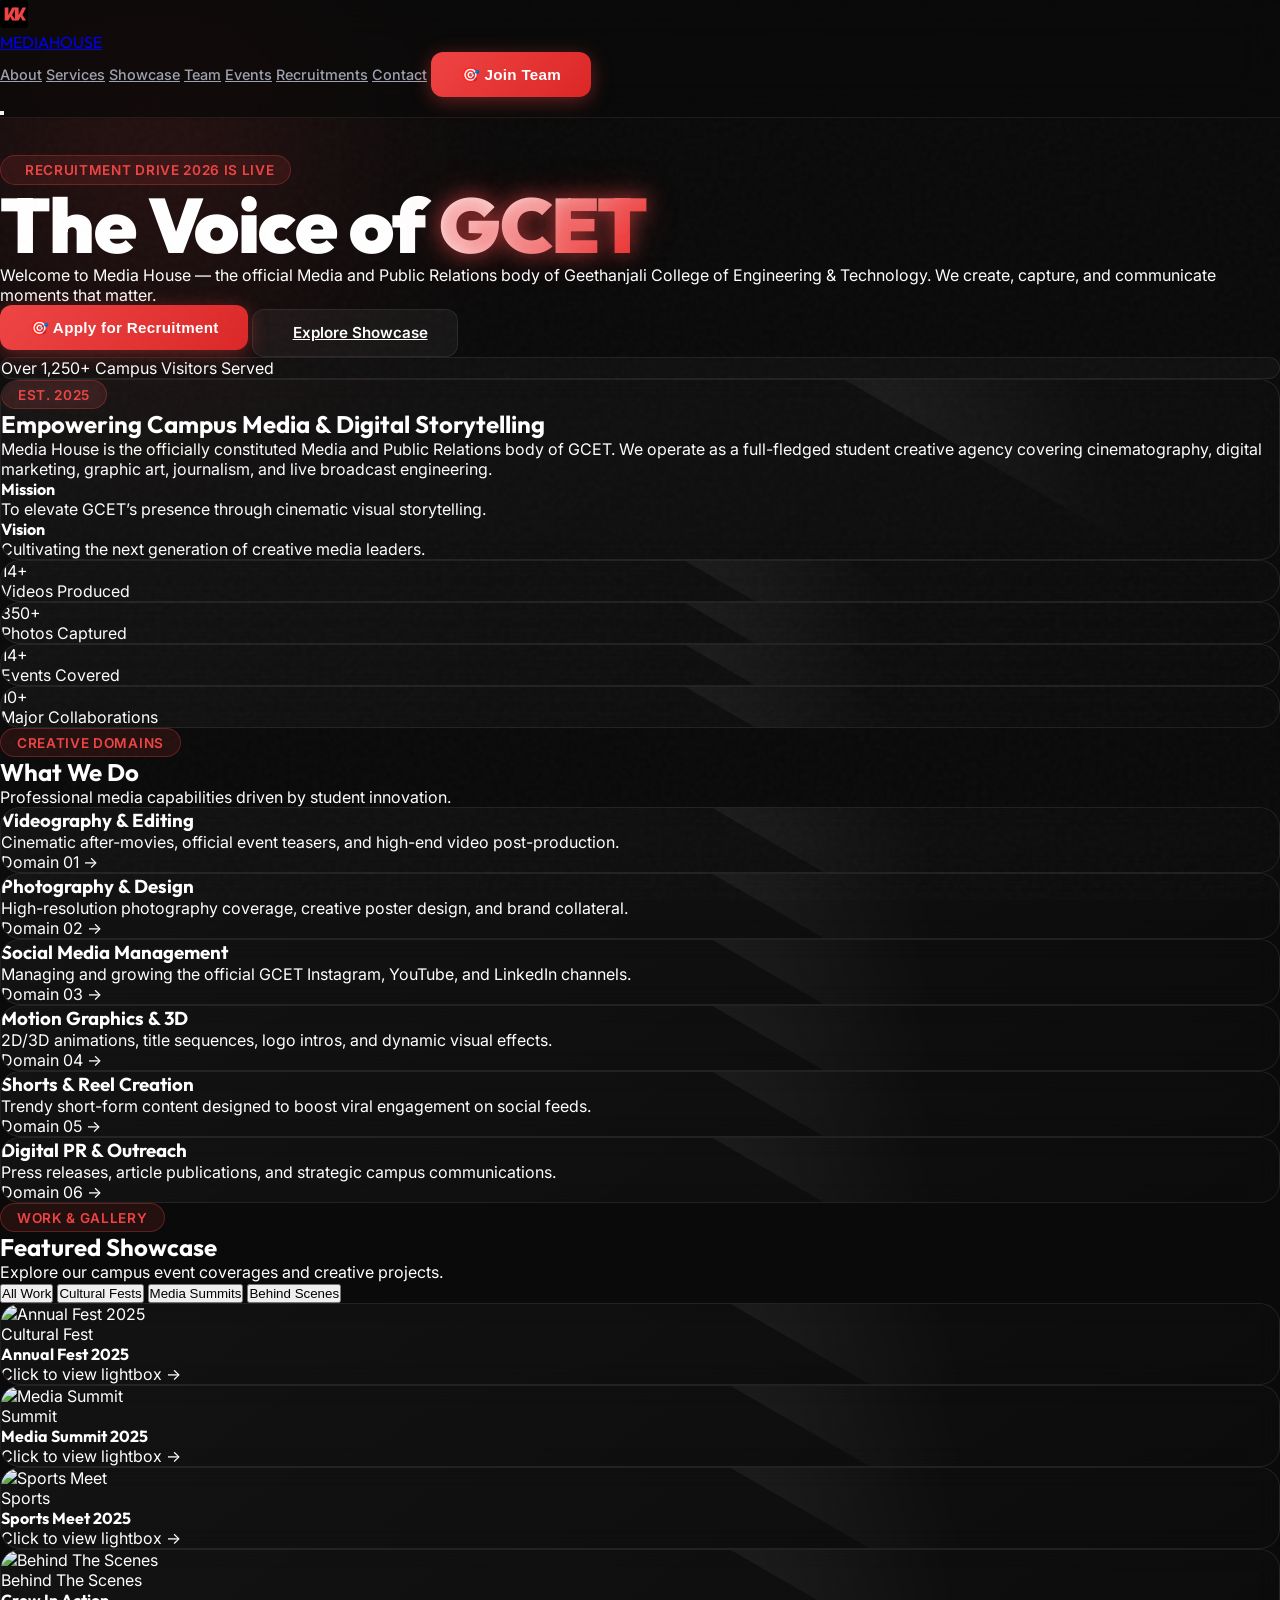
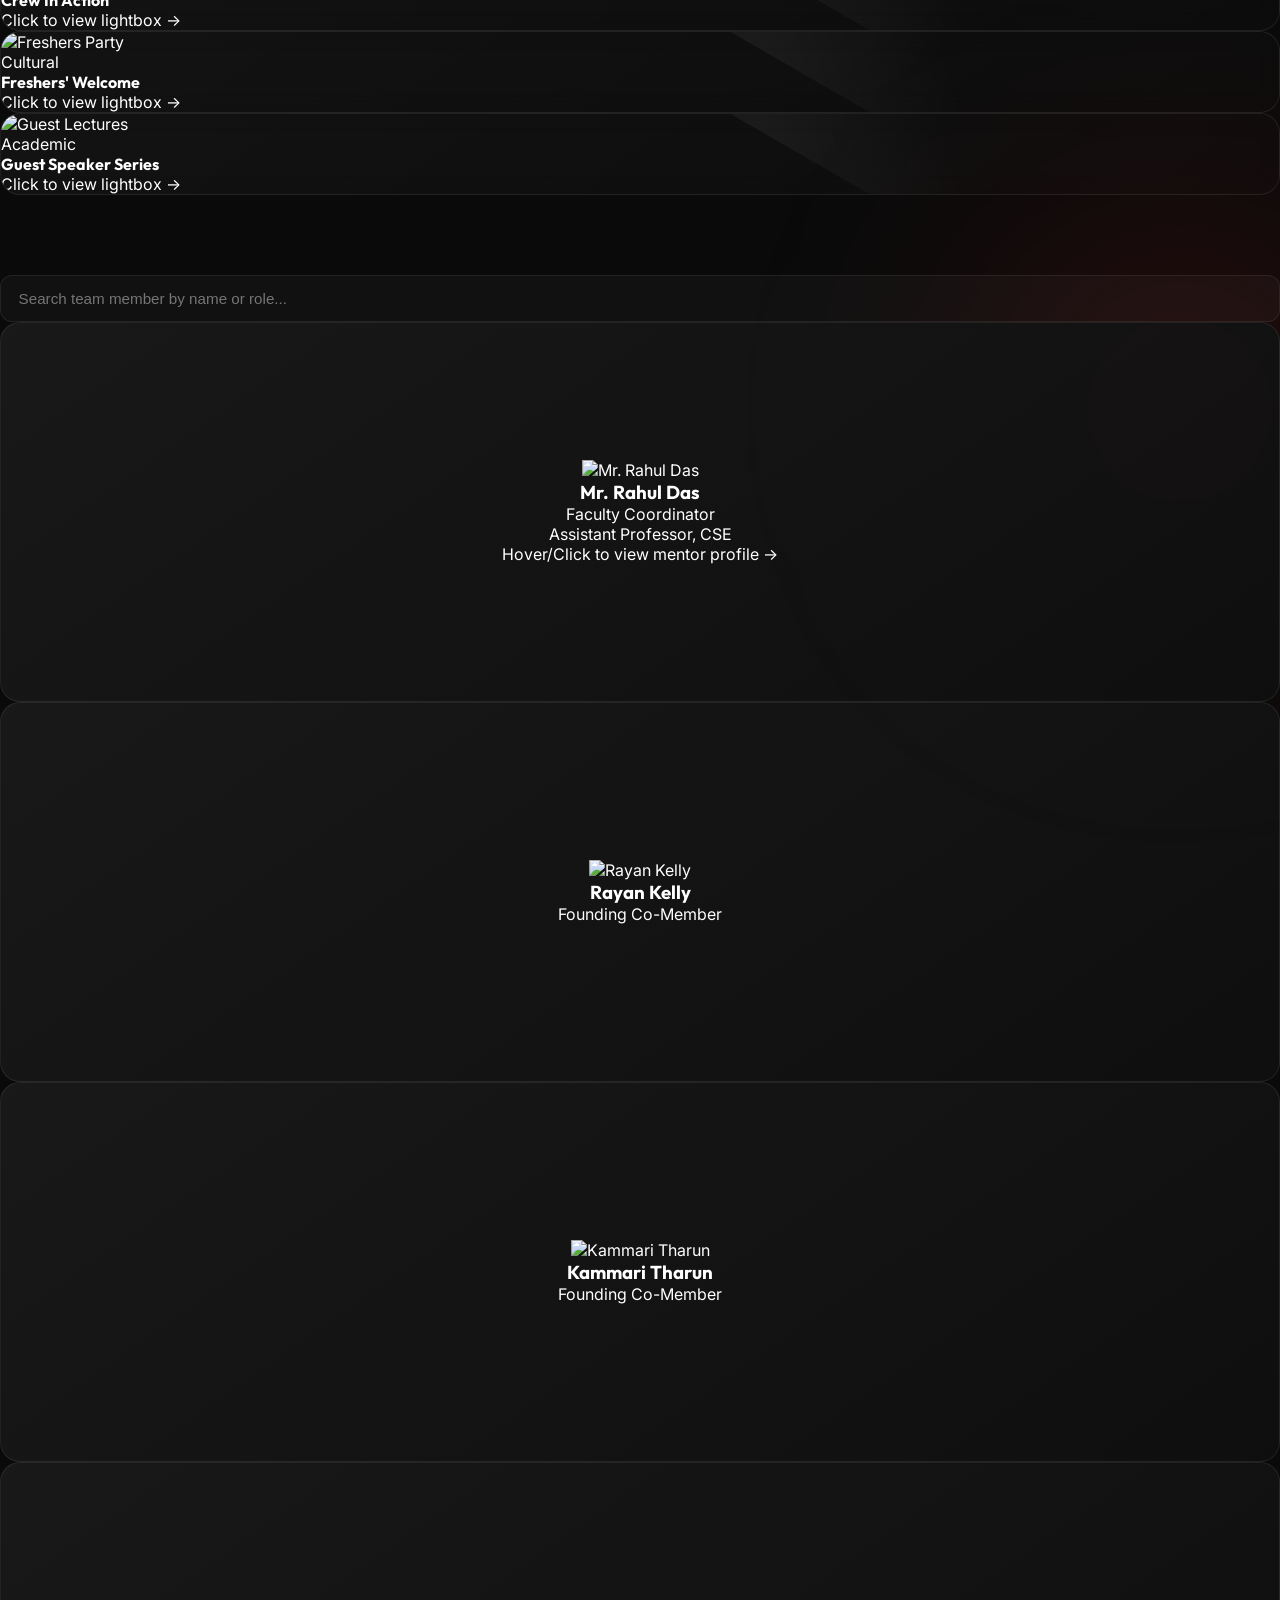
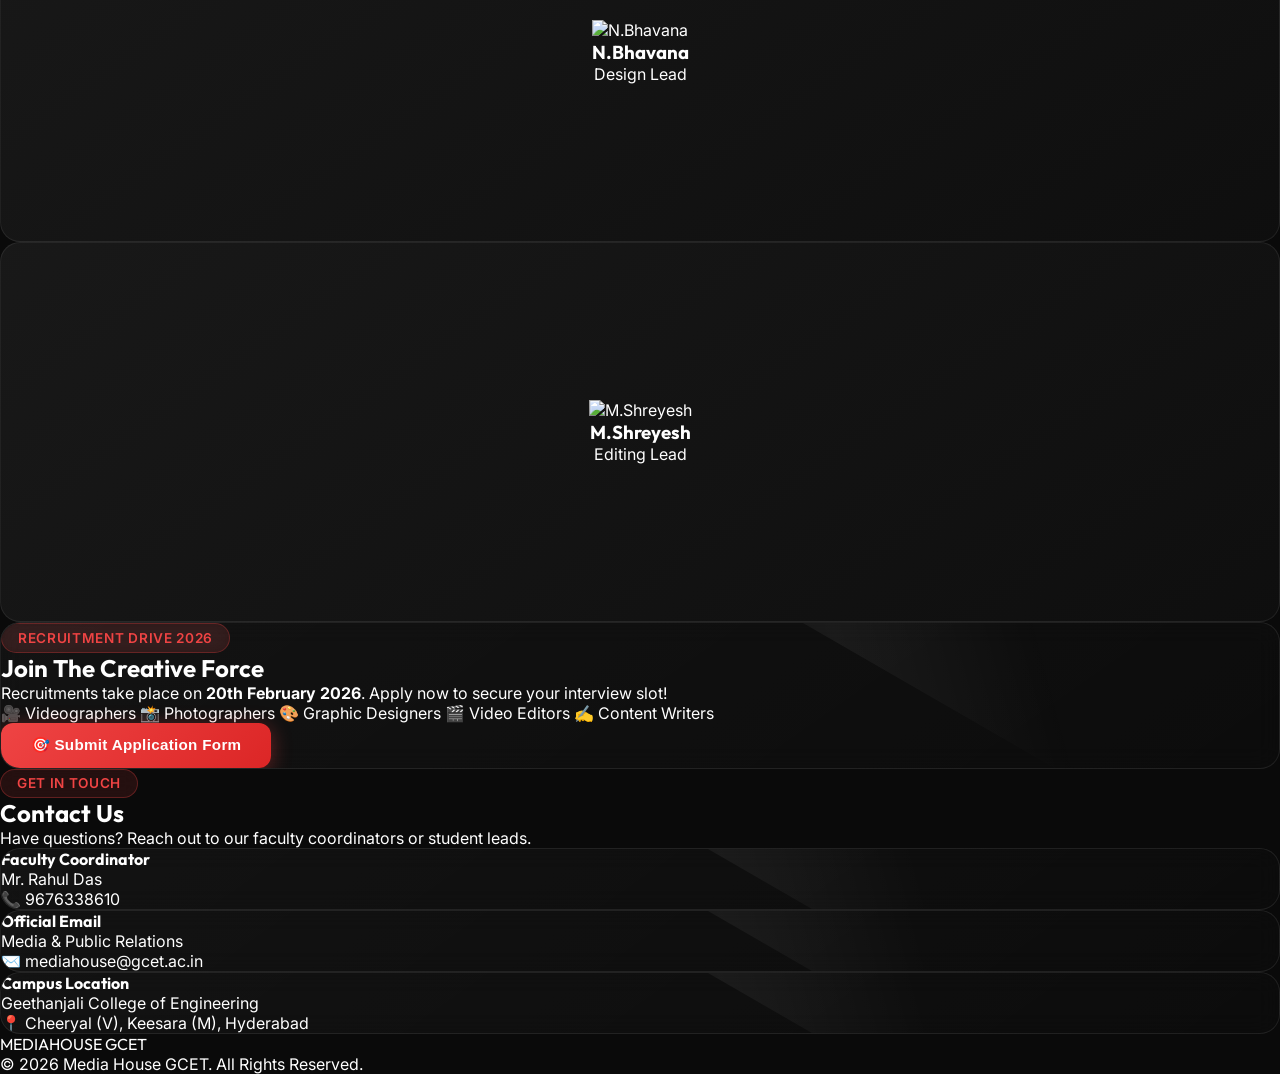
==== commit fcc5628c: "Awwwards-level UI/UX overhaul with Crimson Red brand identity" ====
--- a/index.html
+++ b/index.html
@@ -4,2948 +4,651 @@
     <meta charset="UTF-8">
     <meta name="viewport" content="width=device-width, initial-scale=1.0">
     <title>Media House - Official Media & PR Club of GCET</title>
+    <meta name="description" content="Official Media and Public Relations Club of Geethanjali College of Engineering and Technology (GCET). Capturing, creating, and communicating stories.">
+    
+    <!-- CDNs -->
     <script src="https://cdn.tailwindcss.com"></script>
-    <script src="https://cdn.jsdelivr.net/npm/canvas-confetti@1.5.1/dist/confetti.browser.min.js"></script>
     <script src="https://cdnjs.cloudflare.com/ajax/libs/three.js/r128/three.min.js"></script>
     <script src="https://unpkg.com/three@0.128.0/examples/js/loaders/GLTFLoader.js"></script>
-    <link href="https://fonts.googleapis.com/css2?family=Inter:wght@400;500;600;700;900&display=swap" rel="stylesheet">
     <script src="https://unpkg.com/lucide@latest"></script>
+    
+    <!-- Custom Design System -->
     <link rel="stylesheet" href="css/custom.css">
 </head>
-<body class="bg-black text-white min-h-screen relative">
-    <!-- Full-page animated background canvas -->
-    <canvas id="bg-canvas" class="fixed top-0 left-0 w-full h-full" style="z-index: 1;"></canvas>
-
-    <!-- Launcher Section -->
-    <!-- Launcher - DISABLED -->
-    <div id="launcher" class="fixed top-0 left-0 w-full h-full bg-[#0a0a0a] z-[9999] flex flex-col items-center justify-center transition-opacity duration-1000 ease-in-out launcher-fade-in" style="display: none;">
-        <div class="animate-pulse">
-            <!-- PASTE YOUR SVG CODE HERE -->
-             <svg xmlns="http://www.w3.org/2000/svg" xmlns:xlink="http://www.w3.org/1999/xlink" xmlns:inkscape="http://www.inkscape.org/namespaces/inkscape" version="1.1" width="375" height="375" viewBox="0 0 375 375">
-<defs>
-<clipPath id="clip_0">
-<path transform="matrix(.24,0,0,.24,0,0)" d="M0 0H1562.5V1562.5H0Z" clip-rule="evenodd"/>
-</clipPath>
-<clipPath id="clip_1">
-<path transform="matrix(.24,0,0,.24,0,0)" d="M0 0H1562.5V1562.5H0Z" clip-rule="evenodd"/>
-</clipPath>
-<clipPath id="clip_2">
-<path transform="matrix(.24,0,0,.24,0,0)" d="M901.0583 373.38349H1207.3084V679.6335H901.0583Z" clip-rule="evenodd"/>
-</clipPath>
-<mask id="mask_3">
-<g transform="matrix(.10208333,0,0,.10208333,216.25399,89.61203)">
-<image id="image_4" width="720" height="720" xlink:href="data:image/png;base64,
-iVBORw0KGgoAAAANSUhEUgAAAtAAAALQCAAAAACcPBhAAAAACXBIWXMAAA7EAAAO
-xAGVKw4bAABE5klEQVR4nO2debyNVRfHz5245lnIcFHI1KyiAUmoyBSRTJVCRfWW
-QomSSoaoJE2IkoqUiJQQJco8Zb7zYLjceXrvgHvuPc95nmfvvdZe+zxnf//qk3v3
-81trr3vOfvZeey2XSwNKmbrX3vnAE2MnT3vv4y+W/rBmw187DxyPPpOTk3M+IfLY
-gZ1bN677adlX8z96b9ob40c80L5FTWq9Go0Hl9/UdfBzb3y4dN3OiBxmzhzatOKT
-t/43+N6bG1agNkTj11S7rtvINxdtOJbOHsVeSNr9/Yyn7m1aitoyjT9RoXnnxyZ9
-9svBFLA49iBq04JXB95eO4DaVI3DCes56acYvDguTvLWT0a1r0RttMaJBFzZ5801
-CfJi2Y3I1W8PuCaE2gEa59BswDvrE0li2Y29X47tUo/aExpfp0LnCatOUcdyIWc2
-vPd467LUTtH4JEHXD59/gDqCjcjePad/XWrvaHyKOr2nbkymDlxTji98vBm1lzQ+
-QbV+Hx+jDld7JCx/7uZgandpVKbsvTN2UYcpG8nrXu1QmtptGiVpO3ETdXja4azn
-//r9+RbUztMoRcB1/1uVJD82uTBOFzkxp2sZai9q1ODKx7+OlxyUIoR7+4e0n0c1
-ovalhppWUw7KjEYAos3+8fCsziWpXaqhIvCOmSdkhSEYGZkWP5D84wh9ouiHBHea
-KzHNCA5bov8dU5/avxqZhN6/4DR25CFh9wrBn6NrUXtZI4eyDy49jxpzqNi/E5O9
-/omq1L7WYBPY+SvExHwJxLH8cObPQ/S1LifT6K1IrECTBPNfY9r3/XR6njOpMOIv
-jBCTC88fZPLXPUOpna8BJujepWng0UUA5zfMmdlNqWdAA8hV75geR/gQHHUSLvDH
-QH3k4gwqPbUNMKKIEbkKdnpmY+q50AhzzXxHLDUucEbw9zc8VIJ6QjQCBPf9AySO
-lIF/xXGRhOlXUM+KhpOq48TnXzFADFrfT39M+yAtPkuFmH21iIIZJn5qA+rp0TAR
-3GcjzNSrRTbY32j2D7dSz5HGNpXHes2C922Yzr2t+KOrrp3nE7T41IFrjQKA3wn2
-DtIVxpTn5p9hJ10pwL94wp/RV8aV5s7foKdcKWLhhzz1WhXqSdN4o5NP1CHgJz0L
-Y9SU9/WVLSW5zwHJdOYAbdp5kPmlruuhGgE9/kGabYVATOZerrPxVCKwr49V8OID
-8+Az6wt9r1YVAgfsR5xphRBNTTInY47uMacCwUP+Q51ndUDvIpAytTL1bGp6HcKe
-ZmWQkGqV+Iq+gEjKDVvwJ1kZpFzwjXtWX2whI+wrGVOsDJKSYcMf01XUSSj/jpPu
-otgArmOtBYf66bQl6YSMpukaSAdoqp0FO7tSz6+/0dtftjYKkZsSu16ftEjEr94F
-LyL5PlnGtPLU0+wvhC2RO7WKIL36b9QA6pn2C0InOTZ/35RMlFQ7cza1pJ5t53O3
-7xXdhwH33NsLmbMqUk+4s6mznGJa/ZnYIXoLD40SY9XuV+xM/ryOet6dSnvnb9Wl
-RO7ZsGL+zAlPP3xf+15DRr8y7eOvf95HLSrrQ31LC4EaDj/nztw+q08NQ8tDmvd5
-dem+DEJtCcP0ugOYoGfQkycJSVo3saNlmts1j3+JcEnWJlvCJEyyH9F6D9lUYhO1
-dPSNQXb90Pyp5SS7Hbl/cyMx59fPqPZZNs0sopP5TXtWZwR3mk/zZfVrHYy59UcG
-+mpPQSviJvP1Egzt/R3F4dLZR4An1j+ptpJg7mSwVaRHRIUhawlODtdcBjev/kpn
-Z2aJpi28WdQzdefI/5hO6AMxp35MuQXS50wKS2pDeKfmO/Jb4i7X92gFaOu4Evz5
-7G4N5aDKr0p/v4jtDCXe7yj1vuzJkkLso4GATqo4O1O2AZ+WA9TvR9x0VPZMSeFt
-6HBoKb1EZURbYBP8gRJvEbzF4/PDlQi+Gii7rWj2VH0xnJGrHVndK6ITjrfKz5Bt
-yd9hOJY4lOCXpV3Zl8k3eIvPG49LtuXcA2i2OI/LHdYus4DEgZg+Ky/96sOHoZj2
-OIkOjjxL+asustuelv2ttr8ZskXOIOgNJ2YiZU6ynVHHjfRlR8rj6Db5PjUc2Sfl
-XEcZvpO/7Piuggy7fJkOdDnsiIRfJcl902VbduJ6SZb5JoETHbn5vKO6NA+OkW1b
-xhh9O8srNZzZZXBVKYk+HCz9DWSdzin1wh2OXG7kzIRM3bCml/TbtLF62WFEwMuO
-XG5kSb/m0Ul6mnSaLoLnSbU1sqdBDn3lu/JW+VnSs3VuRzFaY3VJJeYpCmfeLj9x
-YLOuRVOEwdKTeuUwmcadD8q39OTVNKYqSdBs+RMghU+pPDpZvq2pPaiMVY7yztyt
-y8lZQbdFu5TA3LflbucoS5hTW2fuLEHn1BJbCQz+RReTzqX1KQLXy+AMaaWhKkcJ
-TD7WmNJkNehPWVUTk+w7aR3bnMKx5++lNZqcwGkEXpfDJGrfPk9hdfZEv07tKOvQ
-05Rc1tNPLM279jI/7hVeh7w4PRoRlaid63LVOEti+h9+W7bjxngSh0vhDmrn5tGL
-xvbdxo0IHE9/B/eeX0Tt3ALm01h/0i83O8bTOFsK5+Vl9JtSLpLG/jO3UFsunYBZ
-NK6WwxPU7r3IACIHpHajtlwywYuJPC2Fv6ndW8gWIhdkD6G2XColVxP5WQqZCtWr
-uJqsJsTr1KZLpNxGKi9LYSq1f92ZS+aGhfiVSBSh+k4yJ8vgXBlqB7tTka6/45rS
-1MbLoc5RMhdLQbHv2ifpPPFPNWrjZdCEaCtJFsmKFRMKImzrcawhtfX4tHJq08GL
-TKf2cHEIP6JzYptQW49Nu2RC98ogTblz31DKhHOnR3QPRxYyd+dDahd7Mo7SH7Et
-qM3HpL8ja8m4k4VdBZoDwo2OXBIcHNG9HB/POSuofWzE26QuSbiO2n4sejm0+IY7
-SnYeqUqb13jGoRHd1Q/i+byaJbHojgvzcWZEd3XqbVh35lF72Zhrid1y5iZqD8Dj
-F/GsxkUVA6hLn5xzXER38ot4jqB2szdepfaM0yK6k4OvW7lBVJvRmobUnsk5dyu1
-DyDxk3jOCaN2tFd2ULsmJ8lBEd3eT+L5ILWjvfMitW9ycs63onYCFO1TqH0pibnU
-nvZObWrf5HLaIZfBb3V6PCdFHj8Zk3fV6UFqV5ugQk2fCAXzAti5NYnaj3hEHDsR
-E1+YP6hyPjvx2UoB/zmgcUVz+R1sZJARfSwiodj/20/tazOoChoUZbtS19N4qBtN
-7UN4Yo5Hxhttq8+hdrYZYdLdZMgvhEXgIajyH7UHYUkLD4/2ekTUm9rbpoTL9JN3
-lvt034rQ7dT+AyTlZHicaX5VTWp3m/KFLD9ZoGi6iy2CfqL2HhS5wRxvlcydQO1u
-c56Q4igbvEHtCX4WUPsOhpgTtpqQ/07tbnNuwXaTbZ6hdgUvL1N7DoCsyEi719Q/
-oPa3OdVQ/cTEQ9S+4OMhar8Jkx4exbDpOJLa4RaoUz8isyu1L3jo5OMXVFIjItmO
-ONtRe9yCbUiO4iDNBxOVrvXpA++siEjmgguKFDn3yhIMR3FythG1N1hp6Mv9U6Ij
-z7H/kuKbHCT9v71zpDy1O9iocpzaY9ycieL7W/yN2udWDAF2lBjrfKrYbhlfPVBJ
-jYzirRC+gNrpVtwO6ilhZlP7g4GAlbi+OBVxaOeW9TtPQPfhiz0p8MvvUnvdiiZg
-foLhEWqH2GcCkgui1n/0wr1XuT+pQr2Wtz88cckOgBKQ6RG2jk+8MpHK23ZRJD3p
-EpltqD1il84I1p9eNaGLWeHlOncOnyOSfhPHuEfnyWhp/uWkhqCB4JyqT+0SezTm
-2CIwZed7D9trw9N05DK+7OvwKHGVg5HdKkxFcRuBOeATWx0VDoMaveflK5kef+uk
-o4xPSIwEWYt3R/InGKEQVsKyzgdySQPXAhq8ZwJbNBfQaibDrYK4SKATzbbQngQH
-xk5QlGt34Alc6daML7kb7AbdPd/euicGrgHJNZBeRCEVzFY4lM9T6gNlacIUsd4O
-5Z63XhdHQN4Pa37p0RUb3NCx74hx0z9f8duW7bsPHouMz684nhgfeezg7u1bfvv+
-s2njhvfteEODiqLeZuMMoLVQpCu+1XEt0KfAnmGhwlpKPnHU9BnhcTBaL3BjycYd
-H5n4+a+HGZJA0g6v+2zi0LsalQRwvTVKXr9Xe6ujGkjLtuyVHWHkBA3Y6/UhJ6Cz
-KYU+/+L+XDy2O3LCTgiUpbDsEf/oQiPoTwgLN14LKGmwcWLGSRW/fnNS/v3ipW5X
-YL3516Q2zwsKtlm6yAcA5h0FbupQYbbnLkak0qmA53+f+kAYrBPyaU5tmDeUbOOR
-x0Bx2869BL+cbLql6DNifaFUSMwP4+8GbkmrWHJSIUlXwBoKxdXiPQjn43St7Ou2
-tD8X6TutuHZNv7csnBfupzbHK2ouo0sfFbXrdDcsbWUuLoZS2C+i0JLxx6S2QMWG
-1MqHLsInMBbC8pWoVRswmwr3Ljho8cnGGMmrn78e4E3xOWo7THhY3DxoRP/+M17E
-Pdev9y+I56mI/aiL6Af1u9Q2mJDSFGSSAblCMPvyKHoru5AZML4n4+zi3kK1OyGT
-bMA5VBpqnmEI3SNmz3zAlx+vdDkF43w6UlcMrsxtPlzaCgZfAU40AB+KWfO4HJX1
-joL4npSMlf35PqdLUyu3QKkbWd2ETMnsJUtntZ1A3ifl/MLOHFem1altZ4xKy+iw
-RCFL7pSntOw6KP/TEvMuc0upodSarVBnGR0stIFw5nqpWr+B8j81h15ly1Obmvs7
-2SLX2tFRZhk9VcSKKNlFoWZB+Z+crBUdA+zbXVBaIlrlF2NFrmV2ErEhXn467AtQ
-/leAA0+Ws2v2hfsOqSd4K+ngc16Jtm+XiSQWJ7YkUPwS2AwowLnZ9tpZNr70G3Hq
-5hpuYvjGwSJwo4ABady3BoUQ3GRUjTVdbRyyDi/8+fQTylY6fg5/8q14VkB+1j00
-mgN+BJsBNTg0JNjK5iIvw/FiRaLwSGsiY/7NaCjSl34glepQhYp/w3BipEUKZtGF
-YZqq1WF3WP5lIvOHgPjxdLKrHAObAlWI/p/ZCeL1xX88RtEOv5OlxYAhowSkf0sp
-vKHK21ecnHrFe12E5z1++qyauR1ZUo8lilNPIMfupIx8JO/cCTcH6pA4pZoXc1cZ
-/LSa74b/EbYDDxDY4ci6kU53PnAlnlQiaaLhxnRpw4s6sbCVSYAgvAX+pIBs8nLK
-Qb7aZcCCmOEG71WPGv9sspKvEnfLD4YCRBYcm6lEF3KlirXeIDjgWQh1vbefVaSl
-fRFiKxFEQx4CC45z9Yg0F9JqK9wUqMaWYrl4Nb0fd8dB9/UAYBlNRAy3VuaV+2kk
-F9JoGZj7leSbhu7Wmh32nwMp3wYLSU3SegIbmcspBLtRbY5PXv9mIWO224bHEbOf
-TD8hS5NtTlclCAqBBUdqbQK9hQQ+LXQhwVc4O+Jiqo/HqUoxIpTbv5svPyqGCch9
-Wb5cN1rsAPO74mxrUWDxdKsfjIVuiyNMW9lRUUtgwXEYqBQQF2Xf9Z1SYMJkTsu7
-1lTGOsH3NEDXJFD2h0iOi18ExLaVrNWd3moe+KJxMvf1e4yNn0tTbSE9Vm5c9BeQ
-SrQpk0dtoxNgh7Oqvq3zQNWuG6Y2kBkYpQW2eujeCINeULIpAzZ2E3wV275bJzM0
-RPIg3pEp1J0rHHrWDUaUWpVZe8sLjQYClmdg1hg1Y5Ro72PnE62Ui6Js3/8VRqTs
-3zxpKotQS+lShaoQq9QG/QxZwdFTQGQ2TfuBftA9rxxKgkr3HjJbyAmOkiI7PEvl
-aCxKBceUS0InUaUGNFvlVDWYJKIRsmWbXdqrdmqgMikqbXYMlxEedUTSiLfIUFiU
-wMnqlgpSkXSFjp4SZSQprRBRKOVPrghVf4Pyrt+g0BfaF/gBInS5NB249Z41tyg0
-O75ClkKf0a2xAyTksIg86a+Ezzo+7xmDbHXW0duwI2SskLz7sOUVpexyILf6G9nq
-fK8h902uKZQNESu3uGQT04saGhPUieijuHmkXwuJk3b0k8+DyUA+9UuUiejRmDHS
-RkybzE3okh/B+NNvUWUdnVAeMUrEmkjFICorTpW/gfzpv6hSsuNtvCh5UEyZxBbl
-V6paLtaXUOQzOj0MK0qCBF+y5FVbaHMGxpf+TbYi+9GLsMLES4E023irjAlOH7Uy
-1X2WTEVWHUh94EMEE7H24cjyZDyMGzWqrDo24cTJM4Ky3sORVZzgxSBO1OSRpkZE
-d8MIlDIJgqp6YKjylLkBxIWaApKViOgDHL3NLXlZVFVD62eIU/EfCAdqLpGkRMY/
-QpZmZdEmM2nwmjypshvEf5pCElVoAZcA36dCuIMDet5ULtX3Q3hPU4QEFQrfgXdM
-u0z4hruEgpK1hHJbNV6IVWAX9DR0i6kPhCW9CKzIk7pKdgxxACoso4HDp754BeGu
-sIoMNCpyDOBAFPDs6VKgwbJQXBF2QY5GKnyOOJRsBSIatK99Y4CaypB6DGiqZM89
-p5AaQ60gJw7yI/pLcT3nAOUY0Ez02EdjSiJ96alRcNESBvABfRxOjpFCFTZLHU0s
-eVfHSLjGD+8DyNkOpsaA2qrVn3cg9LmkI6HCpZrdktlmrIVSY0BVfRtWAuQRDfYR
-/RqEmq+AxBhQaS+EQI0FWeR5So/DxEspkKLBH8CIMaCM37RpI+YsdRflY8EgASOa
-B13A6yBaDCi1GUSfxpoo6rKXj0AETDDM2ukVCC0GhKwHkaexA/WiA+QjehCMlskA
-UgwI+hFGnsYW1BE9SDxiAg7ASEFqfvUFjDqNPZKIr9MfDBSOmK5AUmYDRK8ndpqk
-agChzo3uJRwyW4GUfAQQvh70oH5L0Ujmd9GQEaxmVwhGfv/15Mex/kvMtmWzX+jf
-rlWLhrUqulzVrri+bY/BoyYs/At7TdJUMGa+hxKCcLByuU6wIyHuuxfblfY6K9Vv
-Hfrmd3ipvJ+KxUwjsO90+KPvcvqAUD5b3ulRz87ktBz9I04149TKQkHzGZiQg0I6
-DAjU3YBks+nZOiwz1HbyNgQRY0WCphZci5IMER1GfAImTWOHP5+tzT5JjSaB31uO
-FjlcmQwopLqADgNGAkrTWJH04ZW8E3XLbOBc9b78QRMcD6jjBn4dBlwrfmtXY5eT
-YyqKzFXIINC3nT/4lYh0qfcAtLRdJfLkXP9hS1/hDIqArn8ACuLvbPIzoArIK2Gu
-AJ2RJImMxdfATNltP4BtmC3g1VAX9BxuGoxj8nkLUpjGO+sawU1aM6g6xxmXcSp4
-A0hAAWvgXNMFVJjGG5EC719GNPkdRhdnKjLoK2FOTjJY180G1BkyfkLqVVAzdomh
-INUmOHfuekE8243mQE4ptQ9YmMYLO+AKB1yk6gIIYXztp9ZAPNoNkPszuXwDrEvj
-Fe7XLxM6APSo3cDzYNhXwlzmwTjkaWBZGhOegJmzIlRcLa6rPsdzp4g/tih7QNzR
-HO40XmNJWmOQSSvGKOFCL6+xPxT4lTCPcgC+CNE1+qWyA6Ndj6vlUUFZEew7DA9A
-uKMoHQFc8Q68LI0ZbwBMmidlvhOUdRfzI9eCuKMIAPdkb9J3riSTfYv4rBkxVkwW
-c7vkujDuKIJ4AdLSuiijdI57v5wiRD+h9LIU1rZYKIfLrUSd8CmGKo05c0VnzQt3
-CvWhGsb2sACUiu1vC7rgXgxRGisg3n2MuF7k2HAz27Pag3nDHcE1R9VTKKo0FsQK
-ZUOb0ECkbVkTpkd9BOaNItwoZD/AhryGh2VC02ZCVYHGv1NYHhSC9Fn4loj1/XA0
-aawRr1fkhQr8xwqxLFXBsBarImuOMvAnPRqbREH3cb1ETf4KHp0ZHoNWAvFOftMh
-Gr1oOJnJP28WNOMup89QuihUuLG3N1ZyG36dPlIhJBsq99eTNryJHen231URjr0v
-wvZuWkjgLjxNGmu2cs6bDe7j/agabvsRogftJnzCafVoPEkaO4D1VPNkOKck239k
-ZdNBXVGEDL56M5fhFErT2CaR92aqDT7n1BRmc3ygJhTG8DUP+hZTksYOX3JNnC1K
-c/aZfN7m+KgHGAk8Pcg7YirS2KMtx8TZ5Bq+F8Mt9kavhFtli6N6ZOhJVEUaWxyG
-vzJ7Cc57dTVtDc67RrfJ+WrM5k7AVaSxh1AhWwt+4lI0wtbYG4D9UJwPWY2tmoSs
-SGOL85WY49Q2Vbjugv9iZ+ja2CcYWayVWeciC9LYBKeTWQHteARlVrEx8nPQbvCA
-8biwoT4jVIRM7iLRNuCqQDPYxsCQhU+90JbJ0hX4gjT2+JYrVO1Rg2dhucJ63AoS
-Pg93sVxCvwlfj8YuSDdm83mJQ0+a9SZwf3AnGDCUwc7tMgRp7LGNP14tCT7OIaiP
-5bBSmmcnhtk2U6f1K0VvgYi14n4OPZbnlwFyupNvsbvoCNa9J5TiqHB7ChM4+jIk
-W532tIb3gSETbdqIv+eiYeJp0ag14SqOM+p7LcZ8Dd4FhmTdZsvE0NOS9GhsEhcq
-Hrhe4di6s8pHlvYKFmXrvoH+gFYOzI/oq9nlxJtXk6wK7wBv/GDDwBDdnl45IkNg
-gteQdex62pgOOBTeAV55ydo+3S5WQRiLcDFxD7ucCaYDSm338ICVeUGRMuVo7HEM
-pWT0Bdh7zm4yjSCpeW3pVi+Gj8pUo7HLQMAALs5jzGqyzeqQ4pS088pZ88vxATxH
-Rxp0DoI16POkBHsBx24mw8mujx9dy8y4AZLVaGxifd7MzzRmNWZJrdI7AO4z67ty
-SLYajT12Q0exGzczqzngfbBaCMZbsN77JlBv+Wo09jD7lheFfZ1Z1+tYFLtkv3lN
-APyHQI3GFqY7C4K8zazGe+4mYsUk7/xT1VgM+3ePRhrXIEVzLjcwi/GecQfSWZyZ
-Y8ZfGYtIxGhsMR8rnF0ca47T3ka6CsN0G8RebSCmuu4YqzAZiBfA2VsYX+tlJIJz
-jIz8C19JBmWjJ8oXo7HPK3gBfS2zGG8lweYjGG7BhfT9jDHF9+o5Ntg1EolGPP9m
-zkhb42WgowiGW3ApWWNdsaqkA+Vr0bDwEF5AL2PVklrScJwaGHabc7bwP+PaFhGj
-9+wUZzteQL/ALMa483dfBLMtcK//lP2G23W1NvK1aNjAq2hwO7MW4+5q7yFYbUHR
-C1Z/176k5Sv5WjRsLEYL6NAsVi3GdXV3YphtSvGWXuefuyClpnQpGmbs1bLlYSur
-lHSjBIqyGEab45m/v78gRZqniI5GMmPQAvpdZi2tDEbhuP0iSGaqwf9cnJdRytmi
-QCOTw2gBzf4296TBKOwHNKIYX7BKfk6ncfgGRh+LIDRklrLQYJSNCCab460o0pHf
-pcrQcIJWLjqIuWDoIc9BguXnTpyX/kQNJKfQyoKFM2up4DEG++afKPxtyzVq0B0r
-oDcxS/HsZD8WwWBzdBlGX2cZVkCzpw6/6jEGXxsiEXTZOl+HoX08G28wS1nlMYb0
-8IqV/UANOEa7ZRA8zqzkVPEh6sFba4Fecfg+fyMFdGd2KY2KDdEN3loLdB1GB1AP
-J6BbsSsZUGyIV8BtteCs9Y9olOc5w3gU5hp2JcU3xb+FN9Ycrs6hGsVAqmfQlF3J
-1mJDSM+e0EtoJ5BdGSWgr2BXUizhrjS8reZkpsh+ogYDnGLRdTmUFL1wIP2GiF5x
-OAPP/V8IePLhi24hPgluqQV6xeEMMs2qbXJThUPJh0VG+BjcUgt0IodD6IcR0Dz3
-tTcWGWEbuKHmJEp+ngaLrzECugmHkHPuAwSmgxtqjl5xOIVkjKZYXDc83IvnN4c2
-04oTsh+owaIjQkB34hHiXpzjIWgrrdC5/Y7BuCaGGFwlYka5DcBeZFoMXbjOOWCU
-UGLPtsvlI7cB1kBbaYFeQjsIz9tPwozh0fGH2wCyk6F1QDsIy/6p7HBVIHDb5pDe
-LEhfVnEQc+ED+gsuIXUu/X4XYBOt0KmjTuI4fED/yyWk06XffxbYRCv0isNRNICO
-54A0Lh3PXhpAdt1RHdCO4jHogL6ST8cnlwaQfeM7XvLzNKgsgQ5ozvuAf14a4ACs
-gVboVGhnEQMd0Jw1Ygq3OTJhDbRCrzgcBvRVWb5NjkIddUCts8a46qjGZ+kDHNB8
-mxw5OR0u/P4dkMbZQAe0w5gGG8+VeHVcbPo9GNI4G+h3Qofxh2l8MtOTV8fECwNM
-gjTOmkzmnjAatUmHrav7Pq+Ozy8MwLsG50Tfj3UcN4IGNPem268XBtgMaZs17NWs
-NYozEjKeq3HLOHJhhBhA02ygd+0ch1GLE24GcsvIKOgYXxLOMFtI/vvR4GPQ4oSf
-+fw6Cjq3toAzzA5Zko9xNBIoDxfPwQK5xW3yR5BcSVdv2jmQDhZRykB3ARkFRUJG
-g5lli5NyH6eRAWAp/+8EZLyYP8IsMLNsod8JHcgHYPFcQaREzJz8IX4EM8sW+uDb
-gawHC+gRIjJW5g+xD8oqe+iqdg4kHiyg/xSRsSd/iHNQVtlD8uM0UqgGFM9hQiqS
-8oYIATLJJqlyH6eRw+1AAS34Qlcld4jLYSyyi15xOJLHYeK5Ct/12Etc5+LqOCSC
-zuRwJO/CBDRXhRk3uuSO0QHEINvoTQ5HshYknsuIvmDldSt8EMQg2+iAdiTHQAJ6
-nKiMp13S26vo1CRHkgERz6HCJeLy7qxMhLDHPnrXzpnUBgjoUcIq8vrJcl944SI7
-W+rjNLJoLR7PZcXbvy/KHeZrAGvs46d1R8O3bHH49k5f8YCeKa5ide4wv4oPw4Df
-XSg8PqNz0yoFE1alWecZjs01fF44nhsDJMrndfzeJT4MA46dUEO2jWlRfNpajNlO
-rQqF2cIBvRFAxeHcceQe3Tn8i7cIe7sbz1wPyelgUlghGs8g28dncgeS+5bmP9vQ
-4Y8EeZu7oEedlxS+QzCeS8MsRgP56y7x4TcBvaq02fSVk5yEjs8ZwYB+B0ZGVd7i
-0rz4y0vhpADz+Qt4g1ohNKWE4rkt0EKhsas1zEB28Y8rssn3WE9hL4eVyW4kEs+1
-xLegC7jF1RVoJJskyX0cDZHN7Uzitc76tmolEM8BEDsc+dzjGgI1lD38oVBjchN7
-03hVMrVSSDoLBPQEMBUPA5yfsyCYv+0TZNtYbxRwn5PyAPrzx3NruI+5Ua7nwcay
-gz90KHzB/kxyNhNREv6CjZUBj0LGucbDDWYDP3gn/IJlLpdQq4XjZd54LvkXoIqJ
-rtcAR7PG+TcKY0qyTGbpBGq9YEznjOfA1ZAqprjeghzOEuefqzDeFpV8vQKRz62N
-NWQRqIppEDl7DDjvyLcYRwPZpjP4CLViKL7ni2fgA6bZrg9gB7TA8blJvVgnVPKV
-Tjw2csXzMGAVc12fAI9ozpni/+Pc3tUfT3zhKacsRbaxT+lOas1A/MsTzz2gNy4/
-k90xqJBz616/r1mFC4YdolIBzFDT6TPkcWrNQOzliOd+4MXvF0m+gVVA5o65Q5sV
-yd45QaACg8vZJ7UBtWYg/mM3/UV4FUtd38MPak7G6qGVPExzyHbefvZJdbmOU6uG
-4QSz4RjXs793rUIY1TsZPz/iGc25nJKqAg2uglhyX8vRiGE0O3gZhopVMu/IZq59
-rLIX687LU4HJfTwB3YNaNQyn2awu+xuKinWuTSjjGpA8y6QWiUgfAoUI4wnoRtSq
-YUhiMvqy3TgqNrr+xhm4OKdfNy2JLUcEOuV4AroytWoYmIqBtceqCPeXnCoGUS+Y
-T7Xs3p9IZPPEsyvAITni9i0uMRMtb/Zf/k7hDEwKtbCwnAQREojiCmiXQ1IQrSb5
-Ek324onY6zqKN/gF1ta1NLEKuggp7OYLaBmfKRKw2U024BnMriT/uY4hjp7HYTtv
-/hWRRUhiH19A76fWDUMFa0tzabAWVcQh10HU8ZNftpUeXBpVhDRO8QW0R4KLb2Kn
-jkGZN5Ev4e1xIW2fFPBHPXtTKrkTFxohPPEcTK0aCK+Foi4RMAj9ovt2F2LpwMwJ
-1jZeAE+EVLiqftejVg2EpaGtJGwRb3ZtRhv7xE32J9Uht8Gv4wnom6hVw5BiYWbN
-+TJU/OZajzX0dzbfevNxyNH3EJ6Ahs5xJ+KsqZGN58opQrLatQZn4PNsmcEOSU5a
-whPQ31GrhiHOxMTOoBdhzfjehVMGM6op26Q6pDcWTwnOQIdUR4vwZmCpYYgHKcVZ
-ivP5sJ810d0phf05WufcQa0ZiKOG1pXotlBqcaEvXF8hjPoHy/I5n8MIKiiYyB7Q
-Tqmre8DTtJL3f5EoWcUnrgXwgy4rwTyrDjksyznBvBNd0iGXdXJ2FTes+yLZ0ZzL
-B6554GO+zxzOLllJrPg8zWr5s9SKodjsZlRYz+lgBXLZmAF+sSuboVZhIdLegrGJ
-Z6oE5qRaYD/kmVOqSYdB45cTfum86ZoBPOJwnnh2LQZWQcdLbIa/TK0XjKM//LLL
-qK2q3A2sSdC17aZyxbNrNqwKQs4wvRCXd8iJkglys73HAVcf5TpZyGUiqApSvmOx
-ezm1WnzOSX3a/2C/836xnY1UjKchVRDDUCh5ErVWCcjtUvCU6xnA0XaZ9uYzYwCg
-CnK62bX6PmqlEpCcdjbMNRBusOPVeePZ1QVOBT3JzewZfbWjmgZ5QfLthcGAnxLp
-V3HHs6sVmAoViGxpK56d1dbNC1ANCG3S09UGbKwR/PEsu58tNkk2epx1dUhSkgWS
-96Rvd10FNdRPAvHsKgWlQhGsj5fGO6mlmwmSezZc5boMaKRwe5d+vWG0Je/TLDHN
-6ijpoPZX5kgO6KquQKCROBIn3dkBJEMd/nvIa7uVoEGO6axiidzeDNkBLhdMStRY
-sXh2/QCiQi329AwwMjWgj1NyC+0g9xM6Nte/IJVmNhvNHAsYxa/pOTbt1mIxHXj7
-TKd0K7CH3K2cPbkuhqhjkN1cNKBfAFChJLEfdWlWpcDGKs26fOSQOnb2kZtN+Guu
-myFKM80WjWfndDczJnzzNsd3tDNG7klhXi4RwB2suLLCAX2buAqNgkjebH/PBdLi
-Y5BwPDumfJCmKLFyHzchN5ReFx5lq3g8u4L85JzB35C8DZ13Wi18qS1T+I0wDz9d
-YjodyVs6D+RG0mDRQRZAxLMLpymShhjJPa/b5UZSV8Exsq8ACej3QAzSKIbkJUfe
-YkE0c3M5SDy7RoAYpFEMyZfaL8uNJNHspGthArotiEEatcgC705vTv65bIbQEOtg
-4tlVHcgkjUpIPhhNyA8lsSZMdwEFtFOam2nckbx3tTM/kn4WGYKzk5kBaJXXNXRI
-fidclh9JH4kMwVWz3hBn5tv5OZJ37ablR9I4gRFSuAsXeDASzCyNMkgO6JH5kSRS
-E+MrsHh2tQMzS6MMkgvq3pMfSbcLjGCnTaxNyoOZpVEF2RfbCwpp1OMf4LThHSNO
-cHvaagiQvOLIKahlHMyf6PYeYDxj9BLQ0CI5oC/2LeLPiLoZMqD1W6HjkLxrt+FC
-JG3gHeA0ZDy7boS0TaMCktP751+IpIW8AwDuceQSnA5pnIaezCy5z5twIZK476wM
-Aw1o1xZI4zT0yO618vCFQHqMd4BGsAE9E9I4DT2Sl9A5t14IpLs5fz8GNp5d/UCt
-05AjO6BrXQikBpy/vxA4oBuCWqchR3IB7MxLkZTKN8Bg4IB2Sa72rsElK0Xu8/Zd
-CiTOPq6NoQP6W1gDNbRI3rTL+fFSIH3O9ftZkOfe+QwHtlBDiuyD71mXAul5rt/f
-AR3PTmtM4e/ILrUy+lIg3cP1+1+CB7TrOLCJGkpkd8ktbGxTj+v3GRpM2mUerIUa
-SqRfEq1ZGEhc7Wt7wgd0H2gbNXTI3oV2zyz6k2cAgbaE3qgAbaSGDtkBvdotkD7h
-+H34TQ4XTDsBjRrIbmz2plsc8VQgPY4Qz663wM3UECH5OmFOTj+3OOrE8fv/YgT0
-XeBmaoiQXh+5qVsc1eH4/V8xAjrEH/q5+weyO5mnF2kLybHN8S1GQEN0fNEogexd
-6L+KxNFm9gE+Rgloh3fD8h/iZD9wbpE44jjRmIoS0OXktgHTYCE7kSO/vUoho9gH
-EG2G7IWf4E3VECB7CV2s2TxH9aTncQKa+z6YRiVSpXc1K1plsRT7/dxxOAFdWfd3
-cwLSVxyHisUR+xHdRJyAdm1EsFYjG+m70EuLhRF7P9kpSAEt3DdRowDSb9MVXzAM
-ZB5hGlJA1wO3VSMd+f1F7i0WRk2YR5iNFNCurQjmauRyUvoTaxcPo1OsI8w1CkYI
-nsSwVyMV6Zt28R5htIp1iM+wArqi5N52GnDOSd+q+tEjjF5lHWIFVkC7lmNYrJGI
-9E27nDEeUdSZdYhdaAHdE8NijUSkrzhy2nhEEfPtpyS0gA5mXs9rlEJ2ol1OTkqw
-ZxgxtzipjBbR7JviGpWQv+JYbxBF81kHAepab8AtGDZrpCE/oF8ziKIRrIN0Rwto
-12EMozWSSJKfjnO3QRBdzzrIKLyAHo9htAaWmcu8/IP8D+issgZBFMja4mSWwSBA
-1EIxWwNKTdd1vxv+g/TEpJxthlHEmua2BS+gXV+j2K0BJL9jVPf/PP/hvORWQbnM
-MAyiyYyjpBtslUAh0q5ZI4WChiYhz3jUk5G/4vBSlY65e/wteAHt2oNhtwaOvRdn
-qvJ7xf5Ffqadlx3kYNbOFKMNh4HhURTDNWAMKZyrtkXat8nu5ZbLAS9BxHo/dQli
-QJc4i2K6BoiEEm6TVWWd27/IfyXMmecliJ5hHOckYkC7pqKYrgGi6H2lgBczLv5D
-CmcHKhEGeomhlqwDVUEM6Nr6sqzCZF1ebLpuuvgqKLuIbh4NvAVRDONACCXPC1mB
-YrsGhO88pqviDwX/QrCEjvIaQ6xd7D/CDOiOKMZrQGhvMGGzqMR87jWGBjKOlBDo
-dSgADPbsNWqw13DCXiBS08drCFVnHaoTVjDnoXfulGWQ8Yw9TPLek1nBewztZRzr
-U5RIvkAQwZGTxg7Hg7xMWXfWfCAIfjeJoZmMYyWGYETyRZgTWjVyeMzrlLWVf1nF
-4DphIfeyDnYffBgXEiK9xrDGDpEmH2NtMqx/H5iWJiFUhlXOAvAodof1pEcjhSfN
-5qyX7HV0hGkIGSe4eiepEmgEFyNUf0QrSJz5OnO4ZDkfmqphviryImQAe/Aihgc0
-YjxrMWlvyJXTzVQM8/XUaG8vvCCUkd28UWPJ6VCrWVsgU05maVMtAczJrA+BRa8R
-ryC4QCPES5aTFiizrcgaCzEfsQ74D0zkeqECR785DSany1jPWukT8vRYXdVm7yl7
-B0jkeuNlBB9oBLD10nSTvGuFjSykBDEn1i8DCFvvlGbNANSgElHCes5cHKU/eTli
-KYU14y4nu75o0JqiMzqUYpC9WQvYJknPu5ZSejCPuUgsYq1ccwDBDRpO9tidtvqS
-zsCt0+NKsbePbyUUsVYwH8dr8DAquWXMICl60mysgL5hHhV3o8O1CcERGi5+Y5g2
-9jjiwE7V/f7swz7BGar2uBbeDxo+rmKYtkoy8haGWOtwlWdvH3+qIm+w2mIxgic0
-HHi/62TE4/iC0o2KNHqwkn3g97gC1S71KNLGNR6k1mSbN/zqV/a2jB9hHzib5buI
-nWnwrtCww9o7+DZ0RX1t6ajCkdH6L3uUMlBWp5EqQJSNQ++iLEFWlGKZJ1XArxxj
-v8NqLBP9oF2hYac387TVQK6iZPcEhKuV613M5rKwzlqABpdfOaZtAq6krjZl1OQZ
-PKoqh8G2qU9QMU3jTmoYx7SFJmJKOmf7ijbrRax8rBJTxUD+W9dYMZZr2liL6DPh
-reioJ0O4xkdsIuRyldCNsUjZz3czqRr7oYZ9OtiWUSaFZ/y0Zlw226QttDs0LNzM
-OW3z8CTFBNiXwdyEM5/j1TmttsUiYH9oGGA7I3SjEV5VA+vM0ULa8z1il62TSE6q
-oL5gaMw4zd8G+3s0USwtfgI4y1ZvwCwNJrvgg+YSj/LPGtpxIVv/iImcT1nOsK5h
-RueREvGbyKz9hSSK7SC+Pu9j7G+lsFOHoBKgJifnbA2RWRuKpOpqNhlcW9F5jBMx
-3oKBgP7Q2Kaf0KRVykQRdZhRBt9WdB6YEe2tXboGke8FJ20NiqoXGFXwbUXnM1fQ
-ASZUjAV0icYWkaK3Nx7DUJXB3IGNbys6n2/wmoDrTkLSuV10ziphbEV/ySyDcys6
-n3V4+9EfgrlEY4vZ4nOGkSrZllkF71Z0PjuribvBmNK6N5ZUDpcUn7Mn4GUd4pDB
-uxWdT+RN4n4w5jp5ZdM0OVnXAkwZwppjNIcM7q3ofDJexDpieR3IJxobTACZsn+g
-ZaWW55Hxs9hD1yF1Ag/6A8YpGms2w3wqfQCtaz6XDNEaXNFtQLzhQXWCdtL+SQzQ
-qxB4WTC+yAoQff/KmoDTOvlm+a3D/JJMqBehJsDCeF4J83ha+MmbmgO5pCjPAjhF
-Y4lp+zYmmIuOmzOSU0b5JOFHZ87gWr5b0PoMgFc0FnwDN2GrQIXxvRLmMQvg6dED
-4PxSQO0vAWRprNhXCm7KYAv6f8ytoyHIBuKmFnCecblCX2EvYK1h51wDwElj79xj
-xo38QjjqNhqxqCmYa/qHw0jSWNAFbMpyaQCpbLeAEKi/rOxlECdOrpAB4Fv0GmPe
-hJivSwRBnhUOExAivHNXyOrbRL1SYYxIeomGhTXA57yA36unhNb2I+CE5PzzFP/d
-4dxvrVn6ApY0dpr3G2YH8DroRCEhpUF3ENOWduErwFN1xHqdkySPaPACK3BFVdIq
-iSmBrjUeOaUxq4RKj67FuZamMeY8/HEYXI070WYRdeBT//bN6lbO9vPLD/pJH3TL
-JfNOwZgxYBiUuKwwUSnLoaS4k7l50u3WNWlq9Zm5VUezdB4WDRkDekGJ+0pYyp1Q
-UjzY//3UR2/30oembpunvzqJ9mSNCSi9GMC6pwKshpC7Nif9tXLxnCkvDu9/T/v7
-Hhj0xLPjZnyzWW/P0fGjeMQYcBeQurUAWu4H0sKL3t6QyXqAO4QGQFW46wigJWA3
-kBhe9Oe1PDYDZiS50wpG3i4QMWALek4y9Q0VWexg7txmk5Yw+sSKkl0k4CCMGm7O
-6srQctgreGjhnUYg+iKAbkA9CKJGgCh9sCKDg3iNzOqBCIS6QhNI/RGdo3NGJXBE
-qGquOVdACBRLS3LnYQg5QkRSC3A+kbWhwsUAkJfCV8HkBB6D0CNCSgK1AqcTewVY
-uBhwN4BC0bQkd7CqsNsnVvzCrsaE+KvgosUAiNcw0bQkd4LJP6JzItKpFTiZGNTP
-Z5C8+nTQJdHj4oJE0S+GeBwPgwwWA8aJa5wGKqiEAm9lOlkJi4NeUsTgEE+rPy9y
-3cmAJwH8JkoUtQCHsgM4Vgz4WljkBGBFJeIAPCdIlgJfEw7kb/vXLbgRzgdKAD+U
-Hw3hO0FSY6gVOJDfoS/EGhAgnDLJU+HcnFAVXsoS9XY0NCtLgIeKJ8KpHCcRem7T
-HxfmEq9rGcCyhO8aPiNdRWUOwVC1C8KBoujkaFBmYPZmL2SMoMz9KIXG24G4UJQI
-fW0WjKxHMOLEgM8FhfbEkfUjiBdFOanvZAFxDuJCky3+EhO6E0lWIzVCSYW3UycQ
-jpu+4UaJVDGlHbCEKdLG9QS1AEewA7zel1cEF6sb0IRVV2SPQR+Ci7MC6TqsEa+J
-Sb0BT9nLMM4URu91iDJdzvZGAZuFpH6LqCxUlaM6ndYhROqDiEHiQWmh+ojpkL0x
-PBgC5VJRdGkDAY7jdNvzhtixyhuo2gKVOF3JQycqcbMGo9WeCTNFxEYip5pAXA6D
-QUc0H1kvy1w+5yH0xtMXW906KMcKo/ejeUhAqP5szq0icjeiy2uuxulKHuHwxdgd
-z/Za6BFSnDkCcjOb4Ot7H8y5wuiIZuUjGcmiRQk+LaD3XQkCKypwd+Ui+oSFidPd
-JcRHcboLCI6TcJnG5RoA5mBxTuriBvZZe5mM8CjONwKKh8qRCNh0TpiIFGoFvkLK
-03KioxilBT5ydkjS2Filj8WIc9QKfIOdEl6vjHhUQLNAl3o2poC5GYCEWGoFPkDW
-ZIRLebbYwy/6Y2kiSymVwJmsj1isOHaLtNgohsCxdyJeuWpImQhk6uQ7cz4pKy80
-irGdX/VTMnWuhPM2BJHqnPaox9F2MiOjKJ34Ze+Tch/9InWS4RwOQaRietQh7XWc
-Rm32EMiEbiNX6YtwLgch3m4JGj87XNzUSG5cFEXg7tWnkqWG7IdzOgjnbL4afjzU
-j6ovxQ2WHBbF2MGtPKaCbK1tAf0Og62tl6w6riqfYStRhOxPKsqOiqIM4td+j3y1
-C+A8D0SkjRo0P+RJv+U/fDH07Cfbq7tAWf6sn8UEcquq1w4z/qzlj/TO1x7ylEIZ
-VjjEjgwmCIoiTOUWn4BfsdqAgXDeh8JyIX3+4iyXm+LoJJDkyVLy1Eypz58h0YdG
-sWKb0XlkWlxjmVOovtbnjt3wyPpUfhq/J2u59f9ApLi6ivsF5ul3rd31N/tNlii5
-rJZ7qdsL93LrPyOvplMx7gecBTBiTZbHR4oZ0GmnPF3SyGpFEgzFqMB/5XMgnWr1
-djpySfXuyvHFDQjsI9z9Qz1O0K+fRUrVriVUXV7NtKBIL8uObIP2ZQE9/5UrTgLf
-yI+E4vC35Dl3OaXu9oDTAEiCcWGlf4yN6Pa3ZHnoyCpk7pWW/GXph9EqV+gOuDsZ
-hvl3XpuR3rNFukJUUq6UGQOelD3KLX0drXJXKH0XcGNiDLZg7vNuR8eN8iUisovq
-gkoBy7iFJ9cjFZ5LG1V3c5M93g2zTcuktXfUJt4SWfNvxHB+3TQ3eYvwFtwsAFP8
-/uxWC0uuWaTS7V9B3pIy+Ybcwb+A3ii77p4BJfYCTgMsiUUL0VjPcY3X44mkwjNc
-wtwbckMSt+Z4ksohxbla4UZrEe7pSp1sGFPyEWUKBguS3Qt95g25UqD0F+FlMXfG
-w80COOfddsptXhW983tn3FDMkHyJqYCaAkcThMukIgQqvUMQfbFux37bBjV8zRGV
-ERKbIU66Fyof4Nf7L3nC60UuU3vleSE6Wc7PAtp96oCKTPHXoE25F0oJHLsmhslW
-6512qu7dFXA6/2twIptNpR5a4/NLj/NtUabbK1W3CojtJlerOYKd6KTA3tygxph9
-1KIFSZdaQLeByCnbhzKVWqL2MrqAFjyGtXjFt3OXsiWmdVwvkh+/J1SeUDsovozO
-JYt3zz5s9AZfXnuMA51nEzqJXGpLuUKWTLsovozOydknYFzVR35Mo9bPzVywOTbl
-caG/evL8QE9ehZoAJJaKmVe6y3RfvQuwTsKVptKfCElchq+QGdWX0V5zR+1TfcB8
-n+zJHHeXuO3mtBSrdHJUhTs2HlymdrtioLVk89Er+XMVpBN1oXjKTNSKjQHPiS3I
-Mq7GVMdPG6XfnUaA2Rl03ROf7VP9lSGPqMKPmN2IRRurizZjJcujsuJlQcNQ6Qdr
-a7m7xq2IobbJlOiiy6NnYO0vpLPoBtdnWMqECVCnb7IndnLtWLm88wtf7FQziTra
-Y7W/A6XWXc1Fokr/pL1dY0oVhZfRN2EZHdLyobdWCV9/j/jpYwgrLxBrWMrh82rQ
-tpccL/xCEQkuCpIb1fy4ygP53mipZp2HTV644Xgmm6qMY78vfH1Y56alXK6GYKZG
-efvzOvMUbJ+H3uI3SlOvBVUEzkPCFmIhq6dSvVvvH/K/1z/8+pd/jntJ2Dt3bPva
-JXNef27I/a3ruv3i5UCGRpvlvh4FLIHe7FcAtUR1Ge2jVA9Dd6SXhGelMoSV2VFW
-q74jj8KsWW/4BmJTazqIFkwCVgGYiUENas9YUR3AyGg7Gy8nRgjvSgfcD3OMtiEQ
-wnO4lBXoHYpJGLVjrGgsamFauN0NtMhRpUSUlhwmcC/FnRMkhc1ZqaNmr2KiXtf2
-uVnMvrhwlhfyM/Pa8X44VnoFaoKTlaj7a42aWx2Kv027XJ0FjEuNZD/kiZjK4ZJq
-w36Cyzu8H96JOCi51UHdQseSftymxZlXeffOsY96sbwr139hM+SJ/yQ0V4LzJqDZ
-ULSndooVI/jsSj0htALI+nPSbTZuW1foOHYZfwlzQ1YqUCXJLipudXShdooVPOVN
-siIjAVYASavfHdkhzJuuBm2fXXxY/CHF2W+zTIoaKLjVMYjaJ1ZMYzYpLsq6jx0D
-u76Z/Nyjvdvf1KRGKVftq9v1fvyl2cu3YSVgRde19ohK1DmF5AhulF+xfc1mT1Kk
-T142uMB5H9ngKKSNalsdi6g9YgXTl1qEms1A7JKh/BuNJ6ptdfxJ7RALAmyfJKdE
-hqdiegqf7N7U3ubhFWq3FSWe2h8WNLVnxrnocIWrvdoE7vaQVD6g9ltRFM9O6mXD
-hDORhr1jfI2p1L7mJGApteeKcB21P8yxur+WHHPCETVRc3KW+NAGdFGCV1P7zh3A
-TGAMvjSRnhQVHuOEj+Z8flGmai47oZuovefGPGpvmLPDi+wz4ZEmzZ59j11lqD0t
-QjmFqg3ZL3hOQSkjyTHhEQINHpTkuBJtVPipjnBoyovStzHvKiY2MTIySrWtfADi
-G1I7WpQ66hSv6EHtCzPcrq6dio446bQP5gucVz6J15pmyswNQHU7PPJq32dGRURG
-JDDeG/clUm6ldjMEN4rUDYbkL2pPmFDaF0qLiZLigwfeRnRU5GgrC7VioRjdqZ0j
-gTSHxLPL1VORjx+FF9GzqX2DTwZGMTYihqhxKiBY8xwTdftLQ5HRldrHkPRXIqLT
-lb0kEUbtGnQyHRXPuRGtxLu7sqffk6g9g00mUedxPHqpENFrqL3gDd9O17cmy3Hx
-rEZEZ0ton8NDG2rHIJPVn9rDGPRSYPduFLUTjJlD7Rdcsh0Zzy5XV/qIVjNBKViZ
-w1QUsodQOxgLBSJayXdth5+qODaecyOavB+rksff31B7BZUnqN2LSSfyiG5D7QJP
-6tB/ceGR/Si1e3Ehj+jl1B7w5H1il2CSrnC6AQydiHPvshE7UPJRg/pvHJHz7ai9
-i88tibQ+/oTaAcWZTusPTOIdkM9vTTPammyZil0CqpJM6g5MTlxB7Vw51N5P6uaf
-qe0virJtw4TZV5Pat7KosJXU0Up1QqjgpZmh7/NnRWrfyiN0JaWnj5egtt+Ndyk9
-gclqoUZbvkYgZGNrZsZRm19IM0Uu84Cz2IfrI3ExgdDZSeo04fyb0A2YzPLZ+nXc
-UF7LWkxt/EWepPMBKuOpHUtBZ8Kq3XdQG19AzfN0LkAkzaHpolbccobM5ZFqvIEv
-IXMAJvE3UvuVisYnyZz+PbXtefQkMx+TfXWo/UpHDbojlqHUtrtcDZPIrEdkjbJX
-62VQnqxD5/n61LaXcGQtjmmB1H6lJeA1Ks9vozZ9IZXliGT46eugO/dSJedMobV7
-CJHZmJxqTetTNWh2jMb72aS55018vNWgEYfCKD2qDhV/p/F/6vV0Npc6RGMzJmvK
-0/lTLYJm0MxAXD0qi0PW0FiMySw/fx0sQh+aa0gHic5Xgn4kMReTTGXrBtJwPU1T
-yT9IMkkDvyMxFpMo/TpYjGo0eWckJaPNemz6JmuU7jBGQ4n5JFPxsXxL55IYikjW
-BP9LFrXDcJKCK0uC5FoZvJjCSkxiFcldVI/rj1LMx0qpdyvKbKCwEZNN6lyXUI6y
-X1HMyNpQeRbW2kNhISLZUyR/w/kY/SnK0GwuLcu8FtEE5mGS0FmW63yVMIrdjr8r
-yDGuo9MSRv+8XI7jfJng1wkuGx65RoJlgRMU6MoBygx/u9rNx60Ehyyp+FWMazjt
-dTBRyerxKlJpOcH0fI1806LLKQKjMNlOfkXChxhGkCR9pDmiQSFOq5CU+aZK9afU
-p/Fu+XOUNgmtu32Df+Wbg8ohwtRb36TkTIJpOnwXjjHPO6z+Rva7ErfuHUPbEwRT
-tQghy6bPEQJDMDmhYKMaX6DMbIJKhokjgK24xXHl6+aVAXaR/9DmKMF87XoA8OpF
-HZLDfEyiO8B5x/8oNYOi3Oy+/kAhXf5tx12F/UKNImq+SxuS26QHBwGk3AQ/GU+h
-HZMEfZYiTOhUkrq7Rx4VPNat91o4hW5UVuqLKRDcfJBk9mJn3cwtuWS/X5xXmv/U
-Q4CT6teEvkmU1XNkElebzhaznHbMncf8KtDz6sdcT1am9OB73coxSS33hOP26fLY
-r691g1LidboO7xmbJrS2945YrfvULelkOhFJfkknikLTchPljCYuf65zXVN9TR/9
-/D9KhZis8uMa5oj0jSCe18TN80Z3NLijUfLWMSsSiLUhEt5T/lz7B2WnKPF9nnDk
-399WLHx/0pT3Fiz7ZeuBSMf2gs0nc7pfl+RHpvEv1PPrb2xrST3nDqfbUYpppevX
-RcupYbomEjahr6RIn9dMp91utckCfTIogzDpxTtjZD9QCbbeRD3TfsPdkjfIaGr9
-0vJfb+pZ9idKPC91a8F5aUZWJIwKoZ5jP6P6bIlbeA7eZDYk9W3dLkU+defLyiuV
-/xZKSvYifTBIQ+NlcmbYv5bQG2WURdMYc4OU8lpRMh6iCPv0nRRa7tqKP8n+8wkd
-84Su9kxOz33Y0+zsZI1CYp8vRT2ZmlyCBh9HnefTqKMrQ/SzOpxVocTTsYgzTZ21
-KoXIUbq6l0qUegrvU9oPltDhT6LVqdRwEjxgF9JsO60vigcnhutjQSW5F2UTL9tx
-1Y+KcvQxfV9QWW74Hr4chrNT7Q4P1eGsNI0/g87xcPI74SGIkmcaXGpNhy0v7tyA
-/q0HYJ1VDR4VXo4DnHbIsRQi5eOm1POksU2pkcegJl6Ji+bghL9UmXqONEwEdV0J
-k13qxF3oTX30m6APUuc1iDQ5xy2h0xbo/FBfJajHz8LbeA4L6OgJValnRSNCvSmC
-aR6O6si2dYA+E/R5QvqsEwgBB5WYiXv3Ouq50MDQYCp3txOnrDgylnfXH84OokT/
-3/kCwRmbHDtG6106x3HFWJ50PAfcJ4ybcS217zU4XDXxAGMwZKWhxJg80pfdr/ec
-ncw1bzKdIfr4ufc/o/RSw/ncPMP+m54vFwH7+6UrqV2tkUPgHR/Y3J321U2OrN9H
-mbeE0TiMoI6f2LnNjXn5Fo30VY9Vp/avRj4hbd+y2vdIJ2nLLETStw9VoPashozL
-H/vOrIyMr23anVnYozS1SzXEhLR/e4+3APGlJXTm5om36R06TT51hi0z/KD2mYD+
-74PubB2cNY6nwzu7PeIkkSA2mTm7dFh9audplKR6v7msR4nEpP82tpW+6aoxoVrf
-OejlTIHYM+Me/QqosUGVPu/vpY5WcyKXj++kT7U1DFTuPXs3fBkmAOJXTepWi9o7
-Gp+k7G0j521VqGXQ2XVv9dbvfxpBru4/5WfyAncHvp3Ytxm1JzTO4bK7X1i0l6Ll
-d9bB7157sGUJavs1juSqLs/MXnVIViwfWTH5IX2vVYNOUP27nnhn+W6sxXXm8fXz
-Jz3S4Up9qVUjlYDL7xj6xtfbwU4T0w6t/Xj8w3eE6Qq3GlLK1r+xy8PPTpm3fNPB
-02wbfedP7vj123lvvTisd4frwnR7bY2C1GzR7oER49+Y9t68+V8t+2ndxq07DxyL
-Sjifk3Mu+r8dG37+buGcd159fsSgXp3bNK1JrdWJ/B8n1hJUdGry5gAAAABJRU5E
-rkJggg=="/>
-</g>
-</mask>
-<clipPath id="clip_6">
-<path transform="matrix(.24,0,0,.24,0,0)" d="M454.73353 463.78285H1107.8585V898.15786H454.73353Z" clip-rule="evenodd"/>
-</clipPath>
-<clipPath id="clip_7">
-<path transform="matrix(.24,0,0,.24,0,0)" d="M0 0H1562.5V1562.5H0Z" clip-rule="evenodd"/>
-</clipPath>
-<clipPath id="clip_8">
-<path transform="matrix(.24,0,0,.24,0,0)" d="M119.45197 73.57783H374.5448V238.92218H119.45197Z" clip-rule="evenodd"/>
-</clipPath>
-<clipPath id="clip_9">
-<path transform="matrix(.24,0,0,.24,28.56,17.52)" d="M0 0H256V166H0Z" clip-rule="evenodd"/>
-</clipPath>
-<clipPath id="clip_10">
-<path transform="matrix(.24,0,0,.24,0,0)" d="M0 0H1562.5V1562.5H0Z" clip-rule="evenodd"/>
-</clipPath>
-<clipPath id="clip_11">
-<path transform="matrix(.24,0,0,.24,42,26.88)" d="M0 0H145V84H0Z" clip-rule="evenodd"/>
-</clipPath>
-</defs>
-<g>
-<g clip-path="url(#clip_0)">
-<path transform="matrix(.75,0,0,.75,0,0)" d="M0 0H500V500H0Z" fill="#ffffff"/>
-</g>
-<g clip-path="url(#clip_1)">
-<path transform="matrix(.75,0,0,.75,0,0)" d="M0 0H500V500H0Z"/>
-</g>
-<g clip-path="url(#clip_2)">
-<g mask="url(#mask_3)">
-<g transform="matrix(.10208333,0,0,.10208333,216.25399,89.61203)">
-<image id="image_5" width="720" height="720" xlink:href="data:image/png;base64,
-iVBORw0KGgoAAAANSUhEUgAAAtAAAALQCAIAAAA2NdDLAAAACXBIWXMAAA7EAAAO
-xAGVKw4bAAEf/ElEQVR4nOy9+XsUxfr/za+f83wJIZnJzPQ+k8lGFrYAGmQXQVFE
-ARFRREVUZFEWRUCRRWRzRcCDrAJHNlFRBJT1CAgKCIJsCRBIAiFkO/oPPFXdWbp7
-ZpLJZGbu7p77ddXxihyQ7qq7q95VdS8tWiAIYn44giCwvMiKEidInOinsbzgcDgY
-giiy5DcLbl6SeFHkBfJPiRXdtb+T/ODm5cZJ9Y3XNuU3kz9Y/xuUP0J/ReLlpvyn
-WPrr8i/SH8hfTX5FJM9rE0Wm5q/zfVryIvQhnaLoEMXWHg90ByMIgiBIzOAksCzD
-86x+eSZrNl3CyaLO8IqMIAqArvE1yzlVAxLvIxoM0mo1h6xLyIuI9BWoJCIvwvNE
-bbgklWwSREYQSCeQRt4YekwQBEEQxJyQ9ZXs6cnOnp5YCJJaW9Adv9PpEsWawwNJ
-OWPwc/xgsaYcpdAfJHp+Q/tBEORDHbGmZ2qPcBISbC1btoQeQwRBEAQxHk5JYuTL
-BVZuLslNNAfZ2dNrBSo43Lyyv5fkowvotd9grfaAR5Lk4xA3y7KkS+0Op6xCRE7W
-bQToQUYQBEGQqBMXF5dgs9Erg9rduVNSvBaUexCAldublp6Z07ZDbqd78rr26NW7
-b7/+AwYOfGzIkCdHjBg5atSLL700dty41ydPnjZ9+tuzZs1fsGD2nLkzZr499c1p
-E1+fNHbc+NFjxpDfNnzE04OHPjFw0GP9HxrQ6/6+9/Xo2fnevPa5uZnZOeS/H7V3
-UU59qFeKRDUHURu8WH8QkmCzt4yPhzYBBEEQBIkATkFwUc8Duhcnm+8Wso8nI9X4
-UXJh9a6Qkr1Zbdvl3dftgf4PPj5k6LPPPT9uwgQiFN57//2ly5atW79++9df7/3p
-p2PHjv3555/Xrl2rrKz8X7SoqKgoKCj47fffyQNs3rJl+YrP582fP2XqG8+PfnHQ
-4ME9e/dp26Gj6EkOvwoRazxYqb+qJLWQj0BkFUJdU8lAuNxuYBNBEARBkBBo7fEk
-STXnFsrZvlOJChH9R3yE1vK6dX/iyeGvTZq05MMPyfr9319+uXrtWtTUQ+QoLCz8
-48yZgwcPfr1jxxerVy9avIS8I3nTe7veF14JomgOojY4SYmmkRhRcnKcg2Hsdju0
-ESEIgiCIP/5fq1byRQlVGIofBlUbNccYoZ9hSMnee/K6Dh76xPiJr5Gld+OmTQcP
-HcrPz6+uroYWBgBUVlZevHTp53371q1fP3fee2NefmXAwIFtO3QMhwSh4bus7E9D
-1AbDyT40PM9yHMMw0MaFIAiCxDA0oQXHMzw9ulAuSlw17gKhn2EQedG9V6/nXhg9
-f8GCrdu2nzp9OppXHublzp07p06d+va7nctWrJg2ffrTI5/t2btPyI4jtUEx9ICK
-DDIRkfLhh+iST6qg7Q5BEASJAZxOJ8Oy8vZXTghBVyMlsVUorhiC25PXrfvIUaPm
-zJ331ebNv/9+8u7du9Brt6W4cPEiUSGLFi954cUx3Xr2JB0eiv5QLlwkid6L1fqf
-JtjR+RRBEAQJK3a73elyuVhWPmOnmTAUz4wQjjE635s34pmR77z77oaNm349frys
-rAx6RY4tyu7ePXbs2Lr166dNn/74kKFZbduFcvghu/rWOZ9St1OeZ/DmBUEQBAkN
-Tg6qpMsJxxPNwQpCTXLupqxPZEl76ulnFixc9OPu3bdu3YJecBE9BQUFu3788aOP
-P3l57Ku97u/r9qY0SXwoedxp5lOGoVnISOMFzH+KIAiCNML/a9Wqtc1en9xTUpJH
-Ne2upN+DD5EN9IaNm06dPg29niJN5tivv65cteqVV8d1vjevyecfgkTzn4qyzwfH
-OxnO4XBAGzWCIAhiDMgCIVcyE22K42eN16cUvM4gK9PoMWOWfvbZocOH0QnDShRc
-vbp5y5Ypb7zZ6/6+TfL54OWiNkRtsLJPMUtToGL9OQRBkJiE4+T9qCApZc/Y2jpn
-wawoqRltHh8y9N05c7759tsbN25AL4tIOPnnn3/8/npxScl3O3fOmj37kUcHeVJS
-g9cfNOEp6+EEal0JkjvO7W7h9UKbP4IgCBJh4uLjE+x25QCDao6gU4mLnuSHBz46
-f8GCQ4cPY6iqhfn7778b/T1ld+/uP3Bg0eIlw4YPT2uTGZTyqC3qS9SGXZLr5mCG
-UwRBEOuh6IyatOJK3fagr0tenzx5+9dfo8tnLBCM2tBB1OfBQ4dmz5l7f79+QV24
-iEqNX5rhVMkz5hJFBxEiCIIgiEmRJEmQs3zW6wya+jOoG5OnRz67fMXnZ8/+GYlV
-DTEsIQgONfkFBevWr39+9IsZWdnBeXtQ7euQawUrhW15nof+bhAEQZDgsNvtLhqk
-yBGpIUk1VbuCKeze78GHyD513/795eXl4VrAEHPRTMFRR0VFxYEDB9+dM6fPAw8E
-6WfKEhPl5XzqgsDyPGb1QBAEMS5xrVol2u0MT9Nm8ME5gbq9KcOGD1+5atU1S5Q9
-Q5pJuASHmvyCgrXr1j33wuj0zKzGb1voD5Kc1UNwSZJDklp7MLwFQRDEGLCsh+Ul
-e5J8byKK8mFGIzojOTVt5HPPbdi4qbikJOwLDGJeIiE46qioqNh/4MCs2bMbDbKt
-EcqiSNQGkR0MxzmxgC2CIAgUZC52KCXgBTnskEiNxs4zMrKyXx776tc7dty5cydy
-6wqCNMqVK1c+/Pjjvv36B+dnWlPAlli4INKbQuiPD0EQJDZoSQvB210iPW3mg/AD
-bdcx9/XJk3/cvZtsMaEXGgTRcP78+UWLl/Ts3afx2xY5qlaSI7oZAevWIgiCRAyX
-nDFayQdKK5s0VtakS17e9BkzDx48WF1dDb2sICYgUMqv6HDq9Ol58+ff16NnEAce
-bqVubYLb3dLjwTRiCIIg4UEQBF4QSSNqw0XvTRqZjjOysl+fPPnQ4cOAiwdiRiLq
-wBE8J3777d05c+7J69romQetWOv12pR8HphDDEEQJGRYOSEjmViJ5uAEqWEXDdGT
-POypp77avLkMq5kgIWEQwVHH0aNHZ8x8u2PnLg0qD7lcrZvqj0SbPa5VK+ivFkEQ
-xFTExccn2u3KHq7Rq5MevXp/+PHHGNeKNAfD3ruRBzt46NCbb73VPje3oQ9BdHOy
-V4c9yUF+4DgO+iNGEAQxMAzDsBxvT0oiP/ON1WvNzM6ZMvWNI0eOQq8IiBUw2vGG
-L5WVld/t/H7EMyMFt6eBexb64RAEMcGOBx4IgiA+yFOkwMkJFqmXRmCpISV7yZy7
-ddt2LASPhBHjC4468vPz582f3yG3U0MeHnIwLfmyEh0OpyAmYUgLgiBIS6V8q0Br
-xDecsKvX/X0/Xbq0sLAQesJHEHgqKyu//e674SOebvjAgxXdRG0wgsgKIoOyA0GQ
-GIQeafA1tycMLbEWUGdIyd4XX3rp4KFD0DM8YmVgY2Kbw+XLl+fOe6+BAw8lhwdR
-G6wgJdjsLePiob9+BEGQqFBzeyL7tdG0XYFvT3LadyAzacHVq9BTOoIYncrKyq93
-7Bg2fHjDkbQMT6Nn41rFt4xH2YEgiHVh5RA+Woa7sduTB/o/uH7DBvTSQKKDiRw4
-GuXipUuz58xt1zFwSIuSwKNFC1tSEstxWJYWQRBLwcqJEWlrUGdIyd7RY8bg7QkS
-Zcx7nxKIioqKbdu3Dx32ZEPxLKKoxIVxvMCyLPQkgSAI0jzkIw16qkGTkQdWG9nt
-2pNtGd6eICBY6YRDx7lz58ZPmOj2pgQ67eBFN1EbrEA3Ay5MV4ogiBlhBDdL5jJR
-uUYJKDXu79dv3fr1mB4UQSIHkfIz3n4nNaNNgM+QpvElaoMVRUwahiCImYhr1SrB
-bmdpTUt3oFKuUrL3+dEvHjhwEHoqRmIdCx9v6CguKVn8wQdtO3QMeMkiJw1jBYER
-sRotgiDGJi4+Pq4V9X6nnqEBLlA8KamvTZp06dIl6OkXQSixIzgUyu7eXblq1b1d
-7wvsTSURteESRJcoOuTsYQiCIAaiZav4lrLU4AMn1UhOTZvyxpv5BQXQUy6C1GM9
-j9FgqKqq2rJ1W99+/QOn7pCI2iCawymKNpQdCIIYgbhWrZSSDSy9QPF/qkGkxrTp
-069ifTXEeMTaCYeO3Xv2DnliWADZQU87iNqgiUp59O1AEAQOVhASbHbyAy+Kgaqf
-pKRnzHxn1vXr16HnVQTxT4wLDoWTJ0++8OKYAFnSaX50ojYYjnMyjN1uh554EASJ
-JXiel7OFysGuAS5Q0tpkzp4z9+bNm9BzKYIEBNWGmjNnzz73wmj/px20SURtJPJC
-nNvdwuuFnoQQBLE6Tkli6I5HpJojwAVKm+zsefPnFxUXQ8+fCII0meMnTgRKkU53
-F6JI1EZLp0vx2UIQBAk/CQkJDqfLxfFOqjP8S43MnLYLFy2+desW9JyJIEERmx6j
-wXDw0KH+Dw0I5FLKClILuSaL4r+FIAgSNmgReZuNaI5AESg57Tt88NFHpaWl0PMk
-gjQBvFJpmO927uzd94FApx2cHL2SYEtSasIhCII0C1ZwK56hbICEod609LnvzUep
-gSCWpLq6+qvNm/O6dQ/k20HUBiNImCsMQZDQUXmGuv0GoQhuz7gJEzDYFTEpeLwR
-PBUVFatWr+nQqXMg2UHUhpPlHE5XQkIC9NSFIIh5CMYzdNDgwadOnYKeBhEkdNCB
-o6mU3b376dKlWW3bBfAnlYjacDIs2aJAz2EIghgeSS7jxImSM3Bl1569++z8/nvo
-qQ9BmguecITG7du35y9YkNYm03/SDsHNCRLHSxyHsgNBkADIsScUNoBnaLuOuV+s
-Xl1ZWQk94yExSmlp6Ynfftv700+bt2xZuWrVBx99NGv27ElTprz40kvDnnrqiSeH
-P/fC6PETX3trxoz33n9/6WefrVm7buu27eT3+z2NQ8HRHAoLC8dNmBAojIWoDZcg
-JYlSvCRBT2wIghgJhmFY2WODlov0N4NQz9B576FnKBI1CgoKdn7//WfLl0+bPn3k
-qFH9HxqQkZUd6NQtyNahU+fHhgyZ8NrrRKn856uvfj1+/M6dO9Avam6O/fprnwf8
-hLHI1VjcRG0kOJwYOosgSA1kOrAlJRHN4Te7huD2vDp+PHqGIlGAiIwvN24k++Z7
-8ro2U1sE33r1uf+tGTOIuLl9+zZ0B5iS6urqtevW5bTv4NeZlJdDZ1vb7S6sAIcg
-sQwrinXFUPyGvKJnKBJpCgsL//PVV0TUdu3eI2oiI1AbOOixefPnHzx4ELpXzEdx
-Scm06dNFT7Jf2UHUBisILM+zLAs97SEIEl3skuSSJEaUQ1H8SY0OnTpv//pr6EkM
-sSxFRUXrN2wIVKfUX6PuzHJTUk7R0h5KYwU3I7hZeUkj0pmVf1HxfVYK/QSKtGqg
-pWa0GTdhwsFDh6D7yWT8ceYMEW1+NIcojxTL2pKSWsZjTnQEiRniWrVKdDjtATKU
-kz3KWzNm4N02EglKSkq+3Lhx+Iin3d6Uhpd8rlYxMJJkp47MNYJD+cWa/1f+dVaQ
-aOIpuZQgS8/qxNo/W9PsTmcLOa8Mo2gURawE8IzWtXvyur73/vt/XbgA3XNmYsvW
-bR07d/E7pqzsQ9rabneiMymCWBtGfYfib3p9oP+Dv/9+Enq+QizIuXPnJk2ZEozI
-kBPAuO12O8PxRE+4RMkha47mWH5cXFyCzUZPQVRChCx+rCy7/X4LuvbwwEdXfP7v
-oqIi6I40B2THMnfee8mpaf5uWGjUPSMLx/DMawiCGAqn08lwHEM2eQHuUNpkZ69c
-taq6uhp6pkKsxt6ffnrq6WcauCshCw9d+HmeGKrN4eAEycVyLhdLNEfkvghFbbA1
-Zx5yjjshYFXCuuZNS5v65rT8ggLoTjUHFy9denrkswGUpZsVRJbMSAwTuVFGECTa
-kFmVSA2iOfgA9VBeHvvq9evXoWcnxFKUl5d/uXGj35hJ9WFGzXmDICbYbHFxcSAf
-CFUbPM3ib3fQy5faa5eAssOTkvrapEmXLl2C7mNzQBTnvV3v83vUIQfkC3jUgSBW
-gB5ssBz5pNkAHhtkIti3fz/0jIRYiqKiosVLlnTI7RRAarh5QZJPFET5jsNY0ZJx
-8fEJdjsvyhnwhIYcTqVk76vjx587dw66v83BnLnzAtkDK7pdkjvJjbIDQUwLJ4oM
-Rw82AlR5TVuwcNHdu3ehJyLEOlRUVHy6dGmApNduXr46aeH12olB8oJyh2JMpNqg
-GLIQtvZ45Lhxt9/vSHB7xrz8ypmzZ6H73gQc+/XXbj17+jUMojZccgkn6JFHEKSJ
-2Gw2p4shaoMLkGBj8NAnLly8CD3/IJZi/4ED3Xr4W06UXax8nZfgdrf0eIjmgP5E
-goWoDYfs5MjyQqDkeIrsmDZ9OqbibRSyw3nn3Xd903UQ22BkZxpaoZrjoIcdQZDg
-4CTqc0c0h9/Avw65nTZv3Qo97SCWouDqVbLLD3T1wBLo7UlNSKRJUdL/M4Jgo27X
-/k87cjt32b17D/RomIBjv/6a1627P2uRiNqgmsNgF20Iguih36rs+6YkPvL9nl8e
-+2pRcTH0bINYh4qKik8+DXCHQvasNBmXSGzSMvklidpwijTnB/3WAvhFvfTK2MLC
-QuiRMTplZWUz35kluD0+nqTumrtghiG7JugBRxDEH9S1Xj6N9Cs1MnPafvvdTuhJ
-BrEU5//6q2///n4uUEgTqANggs3OWHGrquzCXaIYL0l+fTuy2rbbsHET9PiYgF+O
-HAl01EHUhoulqg56tBEE0RLXqpXd4Qi05Ro+4mmMekXCy8pVq/yndRLdZKlItNnj
-Wlk8gzVRG0mi5BJoKXa/NyxDhz1ZcPUq9EAZnbKyshkz3/Y96uDlTLI2h7Ol1Q0J
-QUwD63YnyPmR/PqHZmRlr9+wAXpKQSxFUVFxgGxObrLzZ1jO6Yqhw3CqNniJE5Sk
-pfo+yWnfAcPOg8HvUYecqYUelWEqdASBh2wi7Q4n0Rx+swU8NmRIAaZERMLK3p9+
-atcx1+9mlJPdNWIzxICoDSfLJiQk+P0SFy5aDD1uJqCsrOytGTP8OgMpqdBZARN1
-IAgEZFpPSKSbSDkfs/4T9aalr/j839ATCGIpysvLZ7z9jr+DDbxupxC14XC5GJaj
-Oc38XWsWo792EBw8dKhLXp7v4RlRG0R5CDQfmwQ91AgSSzCCwMpbSb83xwMGDsQc
-G0h4uVlU9NDDj/g6h9Ks+RwfU3coDUPUhothiPjw9abqdM+9v5/EyoiNU1ZWNuWN
-N/05I1M4UXQKAvQ4I0hsEBcfb3M4GBqqrp/RPCmpSz78sKqqCnrGQCzF+b/+8q2F
-QdQGTU0hCKbOrhEJao46auJmNZ2WnJq2es1a6PE0Bzu//z4jK9tXcxC1QcOt0eoQ
-JKLYJSle8Q/1V4OtZ+8+p06fhp4lEKvxy5Ejmdk5fl35EhITsdRnIOqL0Prs1N9+
-Zxb0qJqDy5cvDxg40Oeog/rnuiQpyU2zzkOPM4JYEUaO+7f7kxqiJ3nO3Hnl5eXQ
-8wNiNb7escPtTdHdpvO8256EwYqN08D1yhvTplVXV0MPrwmorKyc+958f/nBJCXr
-vAuvVxAkvLRs1armGsVnt9Q+N/fQ4cPQ0wJiQT7+5FNf/1AXTR4qEc0B/U2Yg7rr
-FV/NMXbceNQcQXLw0CHf2CgyGRK1QSbGuHjUvggSDuquUVh/aTaGDnsSM3ohYaeq
-quq1SZN953eHw+HiOJcVk4dGFFoiRG66Ln3xpZfJDh56tM1BYWHhsOHDfaNXlNgo
-MklidXsEaRacfFVp9zdVCW7PgoWLcIeEhB1iVL6V2Di5qhbDckRzQH8WpqRWcOiv
-REc9/zxehgbPp0uX6u74lIM3Wt1exOsVBAkVJamXPE/pr1Fy2nfYf+AA9LePWJPJ
-U6b6qo0WtDCKLTaTeoULWW2ILI0vc+s0B+4cgufYr7/6SdQhX6+wAiYHQ5Am4nQ6
-WycktpCTevleowwaPBgLNCAR4v2FC3V7R7I6EuGL1+RhgUYRi6LvgeXbs96FHnkz
-cfv27ZHPPecTvUKTg1FbRXdmBAkSRhQZnieagxf1nxNpc+bOwzQbSIRYuWqVbwii
-ojmgPwvrQNQG0Ry+eXRWrV4DPf4mY83add60dF+vjhZywDbLstBDjSDGhlcmI1H0
-9WnPzGm7Z+9e6G8csSxfbd6sn7trDtgk6M/CatBMwYLI83qvrO9/+AHaCkzGmbNn
-e/bu43sDSNQG6WEW3UgRJBCK04avWxlpjzw6KD8/H/rrRizL7t17RE+yxuoEWgGV
-NOjPwppQtSGLOXWfk/36r8ePQ9uCySgrK3vhxTG+5xxKSUsOI6oQREdCQkIr+Y6c
-83eNMvOdWRg7h0SOc+fOpaRn6G5SqPZFtRFJqNogmkNbfDG7XfuLWAip6Xz48cd+
-koOJIrp0IIgGpyQ5AhS2zsjK/mHXLuhvGbEyd+/e7d6rt+8tOHqJRgGiNmgkmnab
-0avP/RgoGwLf//BDemaWX5eOOLs9Hm8GEYSRPTac9OhPf7DRvVcvLPqKRJoJE1/T
-hRcSs/y/f/1/0F9GrKDsv3Ue4m9MewvaLkzJuXPn8rp199EcElEbDkli0KUDiWVo
-UL7iIuovhejt27ehv1/E4mzbvl1neAzDJCQmQn8ZsUVCoo1lWZ0/x87v0YE0FEpK
-Ssjk6eNG6iZqg5WToECPNoJAUJPXiyYs159tvDVjBsa+IpFG57pBa8AKAsvzWAA2
-yhC1wfEU9VSQmZ1zFdPthASZPN+dM8f3nIOVC6+0bNUKesARJIrY7fb41gkt6Dmq
-/mBDSvau//JL6A8WsT6+rhus6CbTMW4BQaBqQxA5rQPpoMcHYwbSkNm6bbs3LU2v
-OeSglf9LSmrh9UKPOYJEHrJ9dDEM0Ry+eb3IngbrviLRYcbMt31dN7DiPCBEbTCi
-vmrShx99DG0pJub4iRO5Xe7xifuTiNqI53mbzQY95ggSScg+huXokbVvQEpet+7o
-IopEh5OnTmmyboiSIAiJNjv09xHrOOVKjbojz+PHT0Dbi4m5cePGI48O8r1eIWrD
-wXJ2DF1BrAp116DpBXm/VeZLSkqgv00kJqiuru734EPa4w2JF0UBL1OgIeufS3Zs
-VI9Oj959MA1Pc6ioqBg/YaL+nEOk2s6FoSuIJeFFpQ6W6HO+5542fTq6iCJR44tV
-q/UX27zA4VbPGBC1wXC8zpF82fIV0FZjej5bvtznnEMOXZFqHDsQxCLU5Cz3cdpA
-F1Ekyly/fr1NdrZabTgcDheWuTISThdjs9nUHuUZWdlk4KBtx/Rs3bbd7U3RTcK0
-eC8WDEIsw//9618t/OUsRxdRJPq8On68zoGO7KeJ5oD+SpB6iNpwsRwraKaL1ydP
-hrYdK7D/wIG0Npm+bqT07BnPORBz4/XS+CulaAK6iCLQHP7vf3XX2Kxclxj6O0H0
-ELXB+kSsnDjxG7QFWYFTp0+3z83V3SrySvZFEf05EHNCtinxPE80h6/aePDhR4qK
-i6G/OyTmeKD/g+pJ1ikIjIC7OoNCfQvcbrWD+UMPPwJtQRbhypUr3Xr29HEjdWOl
-N8SUOOjFuEu+iNXfpAwbPrysrAz6i7MCJSUlFRUVd+/eLamltLQU/fkDsXv3Hu3V
-tdvF8U6MTDEqRG04fdzMN27aBG1HFqG4pOThgY/6upG2oJnmEzHZLmIaiLEyLEsk
-B+cTkDLm5ZfJGgn9rZkeIjKuXbt28uTJ83/9denyZV3DAGO/DBo8RD2xyr6iHPS3
-gjREkijGS5J6GumS1xUnkHBRdvfuyFGjfM85lAnc6XRCjz+CNAYj0SBDYrG+Nylv
-THsLExU3k/LyciIy/jx//szZs8dPnPBVG0rDftZx6PBh3azq5AX0FTU4RG0kOJyc
-1nt0w0Y85AgbZKKYMvUN/TmHJBG1wXK0vg20CSBIYDjOzQoSQ9Mo6dXGwkWLoT8u
-K0AER35+/p/nzp06ffr0H38EEhxYaFfHsKeeUntvtPZ4HBL6x5mA2uL19fPJfT16
-oJ4OLx9/8qmP5nDTrNCiyKBLNWJM5NrHEtEcvmcbq9eshf6mLMLNoqLr169fu3b9
-+IkTFy5eDCQ4CgsLoZ/UQPx6/LguCNAhUc0B/cUgQZHkc8jx9Y4d0DZlNXxTdNCK
-9pKkNGgTQBAtcpV5sTaHTL3VEiPG2SFc3L1793ot586fD6Q28IRDx6jnX1DbpJLR
-GfqLQYJFECVJe2ja/6EB0DZlQXxTdCiagxVEjkNvJ8QwKGrDN215SnrGz/v2QX9H
-1uHmzZuK2igsLLx46ZKvziD/F/k9RJdAP6mByM/P191PM4KANatMBFEbjJwiQj2O
-u/fsgbYsC3Lq9Omc9h10moOoDY7nUXMghoAVBCqBfc42stq2O34CyzyGDfXxRlFR
-UZ3IKCgouH37dnl5OfQDGpTFH3yg9t6gDvjoCmc2kkRJF64y5Ilh0JZlTc6dO9ex
-cxdtrKxE1AaZ512YihSBRVYbtOnURofcTsRwob8dS6F4bxCKi4sLCwsVtXHz5k3o
-5zI69+R1VUfDsryIOQZMB1EbTrqr0RxyHD12DNq4rMmFixd9NQdRG4woouZAwGB4
-NyuIvmojr1v3y5cvQ381lqKysrLueKOqqgo9Q4PklyNH1JbJCu4EWxL0d4OEAsvx
-crB9/Wi+On48tH1ZFqI5uuTl6a7IUXMgYBC1oTSd2ujbr/+NGzegvxerUVpaqqiN
-W7dukX9VBAdeozSKOscAMVRity0xc7M5oXdhdG9T7yiW1iYTP4HIceXKFb+aQ6lx
-A20OSCyhUhsac3yg/4MYHxEJiouLFcGhzLAlJSVXruRDP5TRIX3VJjtHfZ9id2Dy
-RBPDyjts9YSzdds2aCuzMkRz5HXr7pOiQ+JQcyBRg6OBUpJftVGMSbUjg6I21EdH
-mPuoUchq5DtRQn89SOgwyvZaNe2Mev4FaCuzOAVXr+o0B+l/1BxIlKCmpjSt2uh1
-f19UG5Gjzl0U+kHMxDPPqupEiDhFWgFOENU1693eFOWSEYkcgTQHPXDC2odI5KhT
-G7pDNqI2MFwioihXKqWlpdAPYhru3r0rJXvrrVQg86ME/QEhzYUTBJ6gmnzWrlsH
-bWvWh2iO7r166TQHURtKgzYKxIooWUR91QYxRFQbkaa6upqoDXSRC54fd+9WW6lT
-Th4F/Q0hzYWIDZryRzWyQ4c9CW1rMQHZ8PhoDppDj+VFjsOyREhYYeW05axPLlFi
-gsQQob8FBNHzzrvvqrw33KwoOfE+xRLQxD/abc/Va9egzS0mIFN9r/v76jQHLdhJ
-lIcbNQcSJqiMrVEb+nwbqDYQY9LvwYdU06KI7qKWgeV5lmXVE9G69euhzS1WuHnz
-pk5zkEWBqA2iAjGfHhIG6i7qdGqjS15ewdWr0PaPIJS///67LmyH/FBcXKybEzGd
-uWUgaoMTBPXd7oSJr8GaX0xBNMcD/R/UfF9KxQCOI0MDbR2ImeHJZkJWG7rsXkRt
-XLlyBdrykdjlbxnlh7p/1rFt+3aNA4fTyWDpKQshB8fWX+/mdesOY4WxSlFxcbee
-PXWag6gNhmUdDge0dSDmhIhWjnqE8zq10bFzF1QbSPSpExmNMnnqVHX6DSKaieaA
-/p6QsMGQ5U3QOJNhduMoU1BQ0CG3k86fg6iN1gkJ0NaBmBCWHlxyuuIFitq4cPEi
-tLUj1sfv0UWQdO3eQ32fgg4cFsMluwCr56UtWzHlaLQ5c/ZsVtt2Os1BRuf//vUv
-aANBTIVEPmZBoJ5Z2rON9rm5qDaQCPF3Lf9rXh5VsvdSGy3ZCrtQcFgLJ806JalP
-XqdNnx4+S0SC5fiJEynpGTp/KTJAcVixCAkem90uSZLuJqVNdjaRtNAWjlgKRWH8
-888/zTnP0PHDrl1qu7WJokOQoD8pJMxwWsFxf79+zbccJAR++vlnT0qq9pyDFi3C
-rL5IUCjiVJfgi5jUkSNHoW0bsQKKyKg7wwiLyFDzyaefqs94GVGyYUFty8Fpo/QF
-twdznEPx7Xc7Sf9rNIeyX8XvDmkYTpCoONXWSSHGREwK2qoRc1N3hhG872doTHjt
-dd97ZcRiMDyvy0N48NChyBkV0jBr163TefvxNPmNyGHicyQQNLpdICaiT16O1QqQ
-kImotvDLgIED0WPU8rhY1ul0qqepjZs2RdnSEDWLlyzRLRxkQWEFkeExCSnig3wI
-RgWpzmhmz5kLbcmIyVC7ZUSfVJUXGy1riYLDihC1wfKabIQLFi4CsTekjqlvTtMd
-LhK1wQoSFnhDNDBy5nLOx1H0hRfHQNswYiZgpQYhPz9fE6IiigyHOUatCY2hU81X
-4ydOhLI6RKG6uvqVV8fptqxygTeJZT3Q9oIYg5p0oj6lUgYPfaKiogLahgE4c/bs
-Tz///N3OnVu3bd+wcdMXq1d/tnz5kg8/XLhoMflh/Zdfbv/6a/Ibjhw5Sn5nfkHB
-nTt3oB8ZGEVkAOqMOnbv2aO2YYfD4cJ0yxZFF7Q/aPAQaOtD/ldZWfnkiBE6zUHU
-htPFJWBOMITm9/KXTrRvv/6lpaXQ1htxCq5eJcLi06VLJ0+d+sSTw7vk5eldn4Jr
-yalppMeee2H0rNmz16xdd+DAQbLVhn65iGMQkaFm+YrP1Se6LC9grmWrQgWHyuGs
-0z33QlsfQikrK3vw4Ue0DqQSURut4jE5R2xD5mKGlXOKapdP8ulaOFXwyZMnV65a
-9eJLL5HXDE1eBK9CevW5f9yECRs2brJYoTsDSg0FbVV69Bi1MlRtaANVYvNE1oAU
-FRXdk9dV58/RAhOCxTitExKI5tCdbWS1bXf+/Hloiw0zhw4fXvLhhyOeGZmemRVR
-kdFA69m7z9Q3p+345pvikhLo/giFv1VAP0tAXp88WTXHoceolaHxdLzmE/vzzz+h
-DRCp4ezZP3WTbU1CMBGDVmKSOPmAS6c2vGlpx0+cgLbVsPHDrl0TX5+U075DiCpB
-9kqj65ayXZaUH8IgPp54cvjGTZtu374N3UPB0pxc49HkhRfHqCY46goN/Z0hkYIR
-JUbrdnb4v/+FNkCknp/37RM9yTrNQQNlMWgl1iBzsZJ9Vm0NxDh2/fgjtJU2l9LS
-0s1bt455+ZW0NplBKwBZTIg1lUVdNGWNVKs2apskqTUHI7lbezwut5vj3DwN/XIr
-aYjk/44+kUkDbfSYMd98+y10n/nHyCcZgRg67Mm6vmVRcFgah6Qv4UZWOGgDRDSs
-+PzfWsFBQ2QZQXTghxk7MG63XPpI1C1+y1d8Dm2fzeLPP/+c+uY0b1pacApDUlKP
-UN0gfwnUx1AUGZEKcFdj3wP5U3a320EFu5uTY83ZWmlCJTzDEOEiXzDrI439tvTM
-rNcnTzbOdGnwe5MG6P/QgHrBQUt84bxmWWySZNcKjh9374Y2QETPxNcn6Y6Nidpw
-sCwGrcQEZKV0kg26263LX/7Kq+OgLTN0dv3447Cnnmp4UefolpfqA6cg1CYdEckO
-KUmSSJ+EsYeJ2mA4jqWBP6Jyqk/+Rrm3Gxcfed26r1u/HrAn//nnH8C/vfmQDtTI
-ShQc1sUhSfFawfHNt99BGyCip7Ky8vEhQ3VTMQatxAqt7ElkfdWFsPcf8HB5eTm0
-ZTaZsrKyFZ//W7vG+DRR4gSJIwhk7XczguQSqAKIWoc75SNEVr6m4eTjE1YWHw08
-c/vc3M+WLydvF83ONOmRho7sdu1V57ciCg4LQ3YLkvY72rJ1G7QBIn4oKSm5r0dP
-3d1Ki1o/QsSy1FSC1Z5tdMjtdP36dWibbBoFBQVvz5rVJju7IZ0h1egMjhdo4zjo
-7m/B1IkPqoHcXIOyg6ydi5csiXRIizV0Rh3ajRReqVgZWW1oviAsp2JY/rpwwSdC
-ULI7HFjdzbIwkmTzqQSbnJp24rffoK2xCZAFeNr06VKy1/+9iXx4UHOcQGvRGUJn
-+ELVhlyYl/wsn/zrb7jqWmZO2y9Wr45EkIh5HTUCcfv2bXXXsYGvVOIlKVEUk4j+
-4wVeEOWMDj5uwoGa6mQ48O+hre6/WZOiihayEshfSv5q8gBRNTiLovtY1qxdC22D
-SED8BK0o1d1Qc1gPuVqKPoqMtK3btkPbYbBUVVWtXLVKfWauO6PjZCcyRr65MMvW
-Ni4+PtFuZzjeZrPJdXr9n3k80P/BX48fD1dPWkxn1FFcXKzpN55PEsUEycOKVN4p
-V1qKIHCJ9PqfrP1yll35hksU+ZqrLiUQWqopLSTWhCbxWrWh1hw+v0eqPbtS1IZb
-cR+mfxF5JEEgf7WrXp3Ijj6CyPJSa9HTUkxu4fVCW6Vp0DlFrfziC2gbRBpizVp9
-FXsMWrEgTqeTLGmMT1jKzHdmQVtgsBw6dLhnnz6Bbk9Y+TaXKCqnrDmg+7vJELXh
-dDGJvEAWG97noLiuvTZpUnMywBKdYZZ0GqFRUVGhExykPxk3jVumCQCUoCFJ4psS
-txzBJipOxMqBHNnn0ZIT5IHt9QcnIsdLWPiqAeREUvWjuXoNnnAYnTemvaX7Chyy
-/UsmnLcR/7ROSCSaQzfPPj5kaFVVFbT5Nc7FS5eeH/2i/yMNUZLXEmUJkUxvsl5v
-nMcT53KRH1nB7XddzMxpu2r1GmvrhuagDor2Dfw2RVMSzSmHLvTwg/UoxzOKLuEE
-IdFmi4uLgzZWeP7VqlUL7a3Ktu2mOa+NWXyDVngqNiTB7LM3olCTUVQ7qd2T17XE
-DAm2l372WYDdoZteEgmSkt4Yuo/DTMtW8Qk2u7L99RtJ2+/Bh4K/YbHqBYpfstq2
-U09k4OohTK3mfqfmkEZ2SyKbexp1JV8POWNyso632WxaTbn3p5+gDRBpHD9BK/K5
-I9llQdsU0jxYSbI7nboj+tSMNmfPGr3owNVr154YPtzv5Cun9aQXKIylb/54OZFi
-a49HqQmi6we3N+XTpUuhR8lwdFGVjGpSyldzNeXVavLKSErSOfqLLsntcLvDm1fG
-sDC8SD1wVN1ipbIM1ubcuXPetHT12NFZnReN6eOPBAXrlpMt+jgEGD8f3+7de3yd
-Q5Vr+BZeb4JsndC9Gw3IypEkuZ1kCysIfmNoiSa7WVTk24HWi0AJkp696x19Go46
-tlJTEvMrTq/EZhj5OsnFsk6Xy263Q1txpKDhRdribRcuXoQ2QCRYtmzdptPQRG3w
-gmD6m/HYRMmuTTSHbm5a/MEH0JbWCNOmT/e3pXPbJSlRcrd0u2PNjZ+mDpPjbnh/
-Do8dcjsdPHgQetCMQv8BD8eg4NA3JThcEOxyABQrSgl2u/WSLPE+UV2muCZG6pgy
-9Q2t3crOHFjh2YywPE80h+6DfObZZ6FtrCHOnD3b54EHfCZQOq0wZJcvmjICJVzQ
-JYTjHQ6H3xiW9xcu/Oeffywfh9Iog4c+od4zwa/9oE25Z2HlKN8WituHILa22f6f
-7G5pduSQY40PB7T1IU2jvLxcP+GL6MxhQnjZm123MvXs3SfK2bKbxJ69e1PSM3z3
-ajS1hqw5oDsVHqI2GJZleYFWjPNJFPbwwEevXrsGPYzAjHn5ZRQcAcSH7INMU/vT
-PEtEfCTY7HFmVh5cTeqUmpbdrj209SFN5sLFi7qy3mRyY6JbfQJpFnI+b0Gn/cmg
-GvmCc+269fokdCJ1QCGvE2+3x/LBhi/0gxTdLrefK4P2uZ3+OHMGejAhmTd/PgqO
-xsVHzeEH9bkmyoPheBfDETkLbdpNg9OWvL6vR09o60NC4dvvvtPaJ3VZY+QTemgT
-QxqD1heQ83nrjjfIoELbVUDmvjffZ06UXKJoczhbWu7iOSwQtdFadgb01RxtsnOO
-HDkKPaRgfLlho2pZRcERTKMn2ERtsLxACw8ZtRqAL7LgqH+RocOehLY+JERmvv2O
-RhCLbuqDyPPQJoY0hqBUUNTu7SZNmQJtUf6prKx8eexY3QxI/UPtdhfHuSwd9dp8
-4uLj5UyLom64vWnpu3fvgR5bGA4dPgy9fpu1KXWIlHqHDPn6WNbIZx5kQSLPqbb8
-GTPfhrY+JEQqKirU7t5yk6j8FdGZw8DUVIIwievGrVu3yKZEN+uxksTwvJNhLRzO
-F0bkqjGSi8YiaQZdSvZu3rIFeoQBuHbtmmYRxUOOpssO5aqCOgzxvGH9PIgkkp3i
-65987bp10NaHhE5+fr6u+reSBwGdOQyKsyblhn6ze+7cOWhb8sPVq1d1tVGoO70g
-EAtj0WOjKRC1QSWa08n5LB4rPv839DgDoK6CjW4czVAeUr2fR5KT4yWOM9B2k+V5
-VuumdvRo7N4kWoNdP/6oNUJ05jAwre12p6SvZrl+wwZoK/LDjRs37u16n862qNqQ
-G3RHmg+iNpwuxm63+66vb8+aFWuBsv0efAgFRxib7GEqErXBCZKcSd0QtT2VyjLq
-5ywvL4c2PaS5zJ33nsb20JnDmLRspRRM0Uyvo8eMgbYfP9y6davPA/10k5oL1Ubz
-IGojvnXrFj4Fu0mbNXs29JhHFWL2qgkLBUf4lIecz8Mh1zBKtCXFxUE6dMvFDeqf
-jWxgYjO1rsWoqqoaOOgxreFJSooHQGNDNJBZQKnkpB6nvG7d79y5A20/esgu5JFH
-B+nsiWU9LF+THgBpDnGtFDdS/VKxavUa6JGPHvMXLKh/dxQc4W41sSFyxcREm93p
-Ymw2W/RNvaZYdO1TjXzuuZhN528xrl671q5jrn6N4AW8WDEESW434+Mo6k1LO3X6
-NLTl6CHqdcTIkbrJi2yYGIFqDuiOtAg1Tn9aexDcnu9/+AF6/KPEnr17wVflWGj0
-qkVwE7Xh4nhWcjPu6Hl4MDVJaOqNfO5786HtDgkbBw8dIlNWvaWJElEbCYmJUTMw
-JCCt7UlJPkEKK1etgrYZP4ybMFE/YXFuojaMcCVsJVSlzOt725uW/t9ffoE2gWhQ
-VlYmJXtVZoaHHBFsssClaoMV3Qm2pJZRuWehsWzaKlHf7dwJbXdIOJkzd57WzKQW
-8gluFKwLCYgSscZrj9BHjhoFbS1+8M3uxcqXwYZyfbcMpG/p3Yp2rc3MzjFmyFLY
-efDhR9RTFfiqHBONyA75noWsCpGOpGW1VVRET/Lt0lJfM/jnn3+ib3tIWKioqPAp
-s+KmWXHRmQMKnuftDocuhXmXvLxbt25BW4uelatWqR9S2X8rDboXLYtSHVS33Ha+
-N6+wsBDaHCLO27PeVRkb9EocS432tvxRJzmcglz8MxK2TaNmVIY9cNBjDRgDOnaY
-lNN//KE+qiSNqI0EzM8EBfXdJajGgwzPb7//Dm0neg4eOqSblVhJQrURBWy0Co0+
-7eygxwdXVVVBG0Vk+fa7neBLbyw3pVYLsT2OF1xsmKu0uORsPepL5PkLFkBbHBIR
-PvjoI51dtcCLFRBYek8v6vavn3y6FNpC9JD9tN7lWCmZjSdjkUcprMOyrC47y/sL
-F0LbRWS5deuW2ukMY1WgGpEdRG04eT5JkuLD9MkzguiicZL1f8uBgweDsYrmJ6S5
-e/duscydO3csr9oNgvp6lDZBsiU5MKQxqrjc8iGB9oa+/4CHDZjiacgTw7QTkMRw
-PI8Z8qMFVRu8jGrRJYvx/gMHoE0jsqhzvaDfKGSTY6bilayRHOd0Optr0rTCXP2A
-pqZnVFZWRsGiiNq4roXoWpQdkeb8+fPetLS64SYrCFEbLs58xY1NTII9SVc+w5OS
-SgYG2jb0LF22TD31KFXZnBhOHV2I2ODkpGrqsWjXMfdmURG0gUSQN6a9Bb/WYqtt
-nCz7aEpchnG4XCGn7qB5JwVBrSBHPDOySYYRmidpeXn5dX/cuHGjtLS0pKQkhP8m
-EiQrPv+3xpxEiagNF8uGd55E/KPcYOkiUz786GNoq9Bz4sRvbm9K/YxDdtg8z7BY
-lQ0AMkf7JgQb8cwz0DYSQXbv3qNd8PCQA74p3uJEbSSGWhOO5XhdzTayq2mqbYTg
-RkpUhV/BQSA7vdN//NHU/yDSJAYPfUJjSHIqMEw/GnFcbreNrByC5jPuP+Bho53s
-ke+zS15X9UPS2geylyt0F8Yoik7VOf0sW74C2lIiRWVlZbsOHdVLHfhyi01p1KNI
-dhhPoNV/muY5TpYZ3eyXn58fgnkQzdGkC2hiToEEx5kzZ06ePFlcXGy0SdhKFBQU
-qIsyyo2GRgvozBFRWMltisuU8RNf004xkhKZAt1/sUtcXHySw8URtEvvid9+gzaW
-SPHWjBngiyu2QK2mJpwgcUEn47GJIiNq6lM+PnRocyykSUcd5eXlN27c8BUcf/zx
-x9k//7x06dLFixeb8zBIw6zfsEFnP0Rt8LimRA5eCUvRHowv+fBDaEvQo4uD5UQq
-kjBhCxQs6+F4N22cHCKknfd79OoNbS+R4ujRo1o7xEMOwzWaFZfWoQ3q+NMhijZt
-aN66L7+MpkVVV1eXlJT4Co4zZ84omiM67qsxy/ART2vthx5ycHjIEQloZIo2vx5p
-fR54wGjneOST69ajp84sWElyRbHUAqJAXfQ4juUEojn4wE4Mny41XDR1uMjr1r1+
-bUPBYdSmOHhR/wy2oTAWl5y8p+5PJaem+U0wGgJNOurQhaucP3/+rwsXLl2+XFBQ
-EJaHQQJx7dq1zJy2GssRBJbnsa5b+FEuU9STppTsNaCz0rIVK7SziUS2L+jdE33i
-4uNtSUlk+qZDoMu2qa20mZrRhsyb0IYTEd5fuBB8NcUWTFNqshBztdmT/PqT1uT7
-UtntK6+Og7IrddDKlStXiNpQGtTzxA7ffPut1nJoXTciVaM/wVqZmqwb2mVj0eIl
-0KOvp7CwMK1NpvohlTwQ0P0XW3AclyCHHdLz6oDzu2a7/9qkydC2ExHOnTvXwFtj
-M2KTb+UTE23EjNVWTdSGLt/X7j17wmstTTrnuHXrliI4bhYVoeCIJi+PfVVtBkSn
-0tQsuKcNF3IeBVGX5qvPAw9Aj7sf9KYgSPYkB4sB09FCSXNCBD+liRP9iRPW9B4d
-OuxJ+EUUW5OaKBH7ZZVLFvm03OFwMLSMQ/0c2KFT50jkOQw+eqXukKOouLhOcKAP
-RxQoKSkho682GA5rrIQRxZ3K+Jcphw4f1s0aLTDvfRRhBbeL5exyqGEIW/mHHn4E
-2oIigj4hBx5ymKHJ3vHyabmcbsHFskRzqAXH7DlzI2QwQZ5zVFVVKYLj7t27dYKD
-/Byhp0LUbNu+XWMt8vFGpGsUxwRy5Jh+/TBmLYy+/fvrjCARVWdUYAlkOyiIRHM0
-qW6Izq42b9kCbUQRoU/fB4LvE2zGabLvkeQSJSevyS5KdlwR9dAM5pyjLjMH+QEF
-R/TRR6yIos3hSMKIleYgC3ye00am9OjVu6KiAnq49ezes1c7WVBfUbxXiwKKc6hc
-oa25e/f2uZ0sOWNu+s9/tMsYHnKYqRHDbkUP7ep/5fXJ0XA5avioo7y8vKSkhPyT
-/Iw+HNHn8uXLyalpajshasMlYFqOZlCTx1d7mWLAAvSEQYOHqMcefUWjAHUOTax1
-Dg11EdX9wRASRRsfItA7du4cWv9gM0LTXShfunQpOpYT5PUKCg4QFn/wgc5IGEFi
-Bcy/EBJErzG8oAtofOfdd6FH2Q///eUXzQQhuhlBRF/RiMLSMyTBN3NoM1tu5y5G
-y+wSFnzrCIIvothCa+MmTIim5QSjORS1gXk4okx5eXm3npqcT4ofW8ilAWMalyAm
-acPA2ufmlpWVQY+yH4YNH173kLQkrHztCt1/lkWJWuJEJXApDGpDJ1m2bN0GbVDh
-586dO7qAbWxmaWr7FNyec+fORdl4GtYcdU6jN2/ejNojIQr6SAVJImoDC5I3GY5W
-DRB1+7D/fPUV9Pj64fjxE9rZgR5v2NF7IzJwtTXwIrdHt2q4ypy58zSGivVjTdhe
-emUstB3pKarNw2FJ/yfj8+r48WoLId+1khcAeqo2EV5vAk0qqvEVfeTRQdAj65+R
-o0bVD7YcQM/x6Cocflp7PEmS20XdNcSwHGxovlLtIQfZN0CbVfi5WVSUmZ0DvmRi
-a1LTWWb0jzfqCHTOUVJScuVK/u3bt6P8PIhCYWFhm+xstcGQJSgxEW9Vgqal20M0
-hzpxk+hJPnP2LPTI+uH06dPa2UFO+obqMtywouiUJKI5ohNh8fzoF6EtKyJ8sXo1
-+AqKLeT2wotjoC2oadlIkeiwavUajamI1G8U03IEBcMwNlFitQfm06ZPhx5T/7w+
-ebL6ORlaXUmC7kKrEdcq3u5wsBE42FA33U35+b/+gjau8FNdXX1/v/6B3hqb0Zr6
-2svtTblwAb7+OwoOY9L/oQEa4xFFW1ISFnVrnJpQWFXfZbdrf+vWLegB9UN5ebn6
-jFoOzqSuJ9BdaB2IJSQkJpIfeCH0wNfQmmE1bjP55cgR8HUUWwjtg48+gradelB2
-GI2TJ0+KnuQ6a+HI7heLujUKS4vt6kNh1335JfRo+ufrHTs0k4J87A/dhdaBFUWl
-8nLU3BvVhpeemWXVwhDjJ0zUvDV6jxqyqe+UDVg6CjWH0Zj5ziyN/YgSWU9xA9wQ
-CTYbqw2F7f/QAOhxDMjzo19UP2prj8eBgiNM8KIc+BrhaxT9FK89RNn144/QJhYR
-rl+/jiGyBm86Uzx+/AS01SBGp6ysrH1urtps5Ct+FBwBUJxcdLUwTp48CT2O/rl9
-+7bbm6KaINwukWoO6F40PXa73SWntOd94qKj3Kxas56wbPkK7cviIYeBmu7Myaq3
-e0jY8Tl0l1gRc4/6wyaKiQ4Hrw2FnTx1KvQIBmT1mrXqR2UEd4ItCboXTQ8jSS6O
-VnyFWgLVO8ustu2seqtSXV39mDYZPzZjto6dO2PEKRI8jw8ZqrYfli5MWEPUB6co
-2bRVxdtkZxcVF0MPX0AeH1o/rpxEJWRLrETfPIjIIHqcaI4mVXwNb9OdqezZuxfa
-0CJFQUGBLi0HRqwYsO3eswfaUhAzcerUKcHtUZmQRKbWlvG4NqlgBMHlc37+xerV
-0GMXkKKiYvWjcpJkczihe9HMeL1xbo9d/jwMtexNmfoGtK1FkO927gTvYWzqprtM
-sfClHhI5xk2YoLYiVpISbLaEhAToWd4wsKLIaH1Fe93ft7q6GnrgAqK7KkPfnObA
-smwC6T2v1yAVxdSPkdW2nZHtsPlMmjIFvMOx+W297+9rrmThGLdiEPLz871p9ZXr
-yRaOqA2H0wU90xsDZVPLaT+2Y8eOQY9aQ0x9c1r9cCp1gVFwhATHcSzPE80BeI1S
-10S3R0r26o5Y9u8/AG1uEaSsrKxbj56R6ExszWkZWdlRq0EfRlBzGIS5895TmxPZ
-RDk5HrM2UBJ9PAQnTHwNerwaoUev3vUPLNJ8X9C9aEoYQWCVEvPQ83tyalpamzZp
-GRnqnYHS5r43H9rcIsvvJ0+q4614izpzCG5PemZmSlp6cmoqaaLHE+m/sTnNvM5D
-qDmMQGlpadsOHdUWRdQGg1mw42RHS/Xulsz4V69dgx6vhrh2/bp6IDmyamLxlKbD
-UBdR/VUayDqUmZ2TkZVFBEdqerqUrGTrqzfIocOehLa4iPOfr74CX2Ij3VLTM9Lb
-ZKZmZKSkpXm8XvDnaaDNm29xjYtEgZVffKE2KvkYXnLF+N6YCA5O0Hxss2bPhh6p
-Rtj0n/+oH9jpdDIsC92RJoMX5Q/AAOkf2mRlE8FB1YbqeEO9xc/Iyoa2uGgwf8EC
-8LGIaKOakqoNesIB/jANtEGPD7aA2xCec4BTWVl5n/a21BXjlTdqMn1pJoXs4pIS
-6JFqhAkTX6t7YI5s03mBaA7ovjQTcfHxdoeTN4CLaHpmVlZOW7LxpUtRenpdMQLd
-ncLJU6egjS4avPTKWPARiVDzpKQoJ1heepmSHOm/LuTWoVPnmzdvQhsCYhG+/U4T
-hsbJecD42PTkcDgcNrtdl+lr0eIl0GPUOJ3uubfugVnRjeVhg4cMems5OssIqS29
-aenZ7dplZBK1QZeiBja+a9auhTa6aFBeXm7VbGApaemp6fQEy51s3MuUzJy2f/zx
-B7QVIJbikUcHac1MSrTHZB4wF8OS5Ue9lSTfW2lpKfQANUJhYaF6/DhR5IQYPqRq
-CvGSlMTzDppPFn5yl5K92W3btcnOlje+9F5fmy3HrX7I1yZNgra7KFFSUtJd7RBt
-laa4briN5LqhCwJPzWjz2++/Q49/mMGLFXB+PX5cY3VyjkrlbiGG4DiOIf8TNNvc
-z5Yvhx6dxtm3f79m4uB5ThCgu9MEsCzrFASiOQxSm7RNdk5mTk667LqRkp7u0YZp
-0KaSwr3v7wttd9Hj8pUr2e3agw9QeBsZYmOpDe1XkJya9t9ffoEe+UiBsgOWl8e+
-qp3ZRJvdTjZ+0GtCFOF4ORhSNad37NylvLwcemgaR+f6S6+EeB66O40OMW6GZQ2S
-bINXLlPatqtz3fD6u0xRLwmC23Pnzh1o04seR48dI10EPkwx0tzeFPMGwSLGxzcP
-mDwhx0xkZZKbpubUnSiuXbcOelyC4o1pb9U/Ns3AIUF3p9HhaV4vjl6fGeNsg6gH
-ojbq4mBT0tKC8SLct38/tOlFlUOHDmMJ+yg0Ynvf//AD9GhHnL///tsCoTfmZdbs
-2RrDE90uhrXHiDOHS5KI5lC7Dd6T17Wqqgp6UIJi8NAn6h6bk2M7obvT0DBKoXla
-a94QaoO09DaZdXGwNCVDis9lir9mFkEcRn4/eTKrbTvw8bJwS05N+2HXLuhxRqxP
-SUlJZk5ble1JRG04GQZ6fYg8DlF0yZE56g9vy9Zt0CMSLO065tY9NitJrCBB96hx
-oWPN80RzgCcSrWtub4o6DtabmioE/s3qIxnL5xv1y7lz5zp1uUffMwbw+bVAIwvA
-UWMXcECsxEcff6I2P7J4UTdKy6esJGrDoS1D38s8Hnm3S0vVY8bwbpbHEBX/sKyH
-EfRjDd4yc3Lq4mC9jV2mqAXH2HHjoa0PhoKCgrxu3cEHztRNFtyar6DzvXnnz5+H
-HlsA0IEUirKyMq0zuETlBm/piAeGem9IOu8NEx0qHjh4UDOPcBzLWXrAQsUpCAwv
-Ec0BPterW2p6hjoOttHLFLXgGDR4CLT1gXHjxo2+/fuDD59l2v39+l+/fh16VMFA
-zQHFBx99pDFF0a1Eb0AvFxGDHuO4NWkc+z80AHoUmoCu5AQniFYerVAhasMlCOSf
-Bik3rzQp2auOg/UbmaJrakPtktcV2voguXPnzvOjXwQfRAu0ocOeNH62oYiCggOK
-27dvkx2Xan6T98xWTetAq9VJeu+Ng4cOQY9CE1jx+b81oyW6oTvVcJBRdomirDYM
-dJPCyzVT6l036GVK46cv6lcgegXd7JetWOGnrqyRZKVBGudzjqu0l8eOrayshB5G
-JHZZtHiJ2iBZSbInWTQhByNKZDVST+LDRzwN3f9NY8HCRfVzioQhKnpYlmUEgY4y
-9IyvaxmZWeo42CCLheo008WLF6ENEJ4jR46q/aaxBdmSU9NWfvEF9OgZCDznAEF3
-yMHLS5hSs91S0JKqvKCLjTxmNift6TNnqlcjFBxqaAQsxxHNYTS14U1LV8fBJgcX
-B8v7CI4DBw5AG6AhuH79uk+BBqWv9OeXMdiUUHndL/bs0+fM2bPQ42Y4UHOAoKsL
-TSzWgoKDrEVEc6jf04xeeK+OH6+bWaD71SgIgsDJEbDGybdR19LbZDacVDRg077L
-N99+C22ARqGysnLGzLf9LbcxrDn8SQ3SprzxZtndu9AjhiA1FBUXp2a0Uc9yZAJv
-GW8hzSFHc/C6u14z5td7euSzqlfAE44aHA4Hy3FEcxhQbZCWltFGFQfbhMAZ3fqx
-dZtpssVEh+927myf6+d6hTPenVqEm//3bZOdTboIepSMDp5zRJ+5895TGyorSdYS
-HDxPQ35Vb3hfj57QfR4KAwc9pp5leBQcSh0+Vi78Cz/v+2+pGRlKHGwwKczVTSc4
-vtq8GdoADcetW7fefOst/70XC7JD1B+D1bXHhgwpKCiAHh8E8YPukKO2hKxVNIc9
-KYkWOVN9jRs3bYLu81Dooa7cjVcqMgk2m6wmjXi2obTk1FR6tuFublKQ9Rs2QBug
-QTlx4rf7+/lJ1FGb8Mq4thGJltvlns1bt0KPicnAc44oo6uuYh1PDuWsRr0P6JDb
-qaKiArrDQ0GdcpHDK5UWLf7vX/8i/7TwRlZ9yLF6zVpoAzQuVVVVS5ct09wN6/rQ
-kNdtoTRR4nxOv5SWnJr23vvvl5WVQY+G+fjnn3+a9PtPnTq196efvtv5/Zat277c
-uHHlqlXE/BZ/8MGixUuWLV9BfmXHN9/s27//2LFjf/7559Vr13BQdBQWFhJzrf9I
-5UMOK1yskHdgtVucz5Yvh+7tEOnV5/76FxFiXXAoitho+TbC29Rvh2GNjXL5ypUR
-zzwTeKl2KxeR4MMaqjE05BX7/OgXr1y5Aj0CZuVvGb//1x9nzmzbvv2Djz6a8Nrr
-jw0Z0qFT59CGr0129qDBg6e88ea/V648cOBgUXFxlN/RaMx8Z5a6f6zgydEyTl6T
-VG+VmZ1jXrHZ78GH1LMnF8OV2zhJsjuc1lYb8ijXv6B5hXKU2X/gwJAnhgVetk1m
-M1xj/ig9+/Q5dOgwdK+bHnVivSNHji5dtmzU8y+07dAxciPbPjeXGOr0GTO3bN12
-48YNwHcHwf8hR6tW0GtLM0iwJTG8Zozfe/996H4OnYcHPqqaN2M30yhHS7KJRvbb
-CNtigyccoXLs2LHhI55usHslgzuWKkcaDSik/gMe3rptO6agDQs//fzzrNmzBw99
-wpuWFq4RbFLr268/ER/f//BD7OSef2vGDHUPsIKQYLNDLy+hwggCK2gyHxM9VVRU
-BN3JofP40KHaySgWBYeLDKsiOMy2VW1mwyiVEDh+4sTIUaMa6FU5OTpVHgZLkd6I
-bRMt9fO+fdC9a3rI0r5t+/aXXhmbkZUdjlELT5OSvY88Omje/Pn7Dxy4a+kcKvkF
-BZ4UTWoiVi5MAb3IhAR5dKI51C/zxrS3oHu4WQx76inVRBmLUSo0pQpPa7OBTwpR
-aDpFtevHH6EN0KycOn36hRfHCI0FCilRLRxIYItcFKbRv9rtTRk7bhymDW0mN2/e
-XLd+vTatUWMfozJG1FVfcdgX6baHo+XHeJl4SXJJEtmjO51O8otkjlJ+G/kjrHKW
-JrpDOE5LzWgzZeobJ0+ehO6zSPHapMnq96WFvkURep1pOizroccbqjch080Fk1ej
-0O7VYs5p1GazuRiGBsEaazMayUVI9a+/HDkCbYDm5vLly4s/+KB7r15BLTBizSIR
-IfFRL26CO6h78OFHlq1YUVhYCN2L5ua/v/wyesyY4AyACguiFejGlUw7gqhcbymN
-/CIriCytrk4LrJNlMkkQiOagNTQYxsWybP1BLL38ZWv+oJv8EYfDwdDqkiJXo26D
-Mpj+Ax4mIunOnTvQXRhmyGZA+6ZUtJmvCjrHu4nmUO8RX3plLHTfNheyS9N8DzEm
-OOJbtyaaw7xRBk1ek7RvivvacPHb77/PfGdW8OEGyrVLzc/Bu33UVrKt9fpUonPl
-uNagbbhr9x7vL1z414UL0H1mejZv3UrW7EYGWr5ZI1LA5XbLUkNWGzxPdjlERoRl
-EiNqg0gSF8extVqEChGO/nUN++soLT0za9bs2deuXYPuznCidhWgoyCfGoWlt6ME
-z/Mcrz+cPHXqFHTHNpcpU99QfRux5cNREwQbA46i9UOsnX0sNssYgSNHji5YuOih
-Rx4JfYxqG/1XsaEkGU1qWW3bTZs+Hc+0ms+NGzcWf/BBh9xOjXxoqmMMojMYSSKa
-IzozG1UbgkSbcgpCpjih8XMvshZcvHQJunfDw45vvtG8nSiarGY9zwtUc6gO3p8c
-MQK6V8PAhx99rPpIak7noDs7GpCXtTucsXO2UT8Pqv4VgxEix82bNzdv2TJ23LiI
-hkE23DKzc5559tmly5b9evx4VVUVdJeYnjNnz742aZI68FL/fUl0baP1pQWB5Xk2
-fMcYoU90teccHNEfrIcNnLqel31Lx44bf+r0aeiebi7E2nO73KN+NdIVcSbKyUH0
-Ea914Pjp55+hezUMbNm6Tf1S9C4Q+guJAgz1z5JixW9DPSGq5pqU9Axo64sVdu3a
-tXDR4kGDB0chciE9M2vkc88RkXHs11+h39s65BcUvPTK2AY+K7quEwSRk6tME80B
-PcnpoWqDJ1tKt+Iv0rDD6chRo44dOwbd683ik08/1b6UlGg3SXxsnJw5RD1Z9+zd
-B7o/w8ORI0c1o8LzjPE+lfBC684LIhN7QbC8cqNc+3O3nqYsN2g6/v77b3UgIlm6
-9uzdu2zFiomvT3p44KPNlCAdcjsNHvrElDfeXL7i89179l6+fBnwTS1JWVkZEYve
-tHT/H5TsB0rDSRSpYQbPRFbebtkcTvpzgy7Go55/wbwWVVJSoh415ZjHHOEqRBlx
-2lJt/165Ero/w8O1a9e03w/9bKD7O7Ik2uyGrTsf6abWWM8+/zy09cUEN2/ebPg3
-kDn9wIGDP+za9c23327euvXLjRtXrV5DBMQnny5dtHjJgoWLPvr4k2XLV5Bf3LBx
-05at2779bufu3Xt+OXLEevEFRmPrtu2d783z/ynJ8cZkPklwOJNkzQE8rzWdlvHx
-ih8bwwd0EkpOTSN6q8ycqTsmT52qfhflYBu61xuDYRhWm6SB6CYrfeop6Rl1ryY7
-NptBA4ZKzWEV9MJvBMExe85caNOLCfLz86EfAWkyp06dfmTQIH9fkLsuDQbZiJrJ
-LSAALePiE2x2ThAVJ0W/yuPervd9t3Mn9Jg0mfPnz+vGjhGlpGi57oYIy/PU2Vg1
-DK9Pngzdk+FEW6Heyqk4iJayOxy6w6qYbWS7DG16MUF+QQH0IyBNQ1cDTK3XlWxM
-SjoN6PksnFC1IdBEIE66u/Z/2jF8xNOmyzv1xJPD1YKDqA2XwQfOlpSki5y0gBOv
-Gk12PDl2A7rLI0KSIDA0RC121YbuXOfX48ehTS8muHr1KvQjIMFC9sR9Hujn5/NR
-UoIKEitnY4KezCKFkpSTZgoJoDlSM9ps2boNepSawM7vv9fOgVKi08ALXEsfd9H+
-Dw2A7sMwM3/BArWEJ+8bFxcH3O/hhuM4Rs7cF4ORKerBVf9reXk5tOlZn8rKyoqK
-CuinQIJi7bp16vtl1VcjuVyuJKfTAhcowcAod0b0tNu/Z/3E1yeZpUB6dXV13n3d
-1A/fovZi3Ygk2Ow6B441a9dC92GY2fXjjxp74vlEmw2648MMRxMGczGV48uP4FC9
-fud786DtLibA1GqmoLi4+Nnnnm/w21EWqpgQHAq0tkuNO4GfDunWo6dZ8hQvW75C
-M5SCkGjM+rHUXZQX1CUf0zOzTOqv2wBFRUWa8RDJkFjKb5SGyAuxGASrnzRVljzs
-qaeg7S4mQI9R43Pw0KGOnbv4FRm6z4emCjS4B0BYoSsgx5NFkAng2PHF6tXQo9c4
-d+7c0UQ1i7R+rMOAsRG+7qJT35wG3XsRQe03arGKKoozVIyfbfhOoO/OmQNtdDHB
-FRQcxmbtuvWNlvxVNeouyhg8zCHcELVBluf4AGWHR48Zc/v2behhbIQ333pL/czk
-dRgDrnGWdxetY/zEiSoBKDEcb7PKrUqizabLSR+bTWfJu/fshTY66/P3339fx1qs
-BmbO3HmBhEWg74iojQR7EvSsFm2I2kiSJJfs2+HbJ9179iowdijWH2fOaJ5ZdNuM
-FhvRUqnspTreGDjoMeh+ixRfrF6tHg+iNpxOKyQ4j8HybAGbypKlZO9dy90MGpCy
-sjKsYGJMysvLXx4bMFV5A40zXVWO8MHKcToc50eQdepyz7lz56BHtSE0dX3l442W
-hvLISbAlsYKmTy2ct+DEb79pDIh3M4wJcvQ2DNEZcnk26JXeGE0tnR8fOhTa4mIC
-g2/7YpZbt249NnhI6J+SJNkcDtaATgCRh6gNhuUdDofvLi6rbbvjx09Aj21AVn7x
-hfppGcGdYBzXUdldVOSs7i5aB9mH6dxqOMHc95RKflilUqLyUqInGXzVN0hbvGQJ
-tMXFBJiBw4CQQenZp09zPh+l+Bl1pYyBOpe+ELXhYlmW53mfnEap6Rk//7wPeoT9
-U1Rc7PamqAeRMU5pdKWssLorZ779DnSPRZZnn3uufjBo7JCbiFnocQidGodf1QhK
-yV7wlR6q6SJ0/vvLL9DmFhNgiIrROHXqdK5PQEoIhQ7IH5EjOEx/DBwyPE3RIfom
-6iCL+tc7dkCPs39GjxmjelRJUU7QHSlD3UW18s3gF1TNZ8PGTZovinNzvFkFBysI
-rE8cFwoOpZFdSHV1NbS5xQTFxcXQj4DUc/bsn22yc8L3TYkcL/CmnSSbD03UQbOh
-+4mYXb1mDfRo+0GXcYqVJIbnoXuxLruo6skGD30Cuq8iTklJifbEyay3KvJ1GK9L
-18bL0ht84Ydq6gvXkaNGQdtaTIBqw1Dk5+d36NQ5zF8W73aKpqwTGy6UrZ2LZnDW
-a44vN2yAHnM9VVVVOe07qGdFqjnAh49mF9Ueb5gre3zIPPX0M6rBkLfFRhCATUS5
-TPGtPh/LgkPd1q1fD21oMQF6jBqHGzdu3NejR9g/JTJJKvGi0HMeJC5ZcNCqEdrO
-ET3Je/YaLvZ+1uzZ6odkjFCEz+5wqt1F09pkxkjVCbIUab4omjJLAB6MJkLPOQMk
-xSMfQPT9RsnfeG/X+0hr3zEXymtVbczJqWm3S0uhDS0mQMFhEEpLS/3XYwtPk1z0
-ZsFk82R4IWrD5W+bl5qeYbQKkX9duKCZGyXJBlvLTblPUXfchImvQfdSlCgpKVEv
-ivLibabQL4fDwXBcA/VgQQ452ufmduvRkzSiXKP/t+vamJdfgbayWAGr0huBioqK
-x4cMjeg3Re8UWNZuN0yMJQREbTgFobXHowuXzW7X/qLBKtoPGDiwfo0Dr+WWYLPp
-rv93794D3UXRY9jw4erB4Ewl3hmWpQHigWumgAgOouE6du58b9f7klPTov+3677/
-H3btgjaxmKC6ujpGjkWNDBmF514YHfmvTCJqwxmTIbJqiNqwS5LNZ7+X1637zaIi
-aFuoR5flkqxxiVBiUSKzszbOJzM7p7KyErqLoseq1WvUgyH7BJnjkMMligwNDW8o
-qWgMBqqojTmnfQdMfBkdbty4Af0IyP8mT5kapa9MkhiOM6PHW3ghasNJmo8/x4BH
-Bt65cwfaHGooLS31pqn3fpILyvOXLFeStkTNlKlvQPdPVLl161ZKeoZ6uWLJQg7u
-VhMECTa7yycoXNdiUHCo2/SZM6HtK1ZABw5wVq9Z6ysLIvRlKf71vEn2ZhGFqA1G
-EBmfIMGJr0+Ctoh6xrz8ivrZqOcvSN5YIjh06cz37d8P3TnR5q0ZM9Q9QP14DVhY
-T0tLubRBo1nMY01w6GZYozlwWRhM+QXLXxcupKo2TtFoNI+AxImmTCUQXhh6Li4x
-gj7f4Hc7d0LbRQ279+zVjp3ojP4aZ7fbGY5Xz9HtOubGYIqky1euaOo1GyoFrD+S
-3O5Ep9NvGUNdizXBoW7de/aCtqwY4tq1a9CPELtUVVX17d8/+p8YURuM5E6KseL1
-fiFqg2gOXe7zzOwcg5z8kWW9Q26n+mcT3WRT7YzyQb6TYYjmUHdQzB5Bqz2tyFdE
-oz9Y4ybxdUkS+cgbvkxRWkyVU+G05z1frF4NbVaxQkVFBfrKADJ/wQKYL05WGy4z
-XEBHAd5fhoLHBg+Bto4a5sydp34wojaYKB9yuDhOt0v+5cgR6G6B4eChQ5pviQhA
-jucMWTiA56k4DUZtkKY5uYml1j63EwZNRI6f9+17f+FCpX22fPmfVi+DYGSOHz8B
-+pnTRFIcag4ZvzkYP/3sM2gboZw8dUr9VJwQXcEh0OSsolqO5Xa5B7pPILm/X/2Z
-JFnOidrgjOeDTT18BYlojiCng1gSHJqPfNnyFdAGZU3WffnlPV276jo/Iytr/MSJ
-f124AP10Mcft0tJ78rTDEdxWJIyNqA2wMEuDIVeZEHTbeLc35feTJ6EthdIlL089
-akRw2KLmOsoLgqBNCP/unDnQHQLJ5q1btd+tyHKcEzYpmw8CDSqSuMZ8RdW2Dq0D
-AFp2u/bGiUmzEuMmTGig2zNzco6fOAH9jLHFa5MmaUch2mqDNnmjDJlLykgo5z06
-7/WevfuUlZVBG8v/yBKvfiolpjdK/cILos7D5cRvv0F3CCRVVVXqOs5EihG1wRjp
-VoVWn6cB302YU2LEh0N3wfTRx59AW5MFaVhtKA01RzQ5/N//6hZ+sG9QFO0Oh2Ce
-lIkRhQoOQdRN1NNnwPtHHj16VDdqrugIDpZlqXuLaqOc1607dG/As2atJpCd1tYz
-kicHy3FUczRlWomlK5Wa1iY7B483ws7SZcuC7H+iOQyVZtGqVFZW9r6/L/jnpjQy
-KRG1gWk56qDlu1lWfeBE9n6nT5+Gtpr/qWNVqOeAIJDnjHh3cDz9a9RL1/sLF0J3
-BTzV1dU9evfRjAf15DCEbOeJBfN8A2VTYrbpdhILFy2GtiML0iVP77fRQCPqBPp5
-rc+y5Su0XwH0Z0jTcgjG2Z7BQpZXmrRaO10/PmQotNVokk7RLJdEBkTBVZEsorqc
-UefQz1xm3/792q+o5nAs4kPS6JAJIi1mC3hq2mDzpqV7U9M8KSmwlzjtOubi8UbY
-2fHNN00ahXu6doV+ZItTWFhohMqI6mao7ZkRoBmrRb2/3dc7dsBazv79B7QDJ0W8
-QHprj8eljavs278/bC8Yimeff17zIRnAB5teCtIs5vDTit/mSUnNzMlJb5OZ1qZN
-akaGNy3N7YVJOPafr76CNh8LEkKaB/TkiChjx43XLfbgkwBfuz1jQXJmGxKnKNkl
-zVLb6Z57YcP1q6urs9q2Uw2Zm+6oI3oulSRJtKiuqhcWLFwE2AVG4+LFi5rgDhG6
-ni8RHKLe7Tn4FgU3DinZm5GZpaiNlPR0Ijg8KdGIjtHNs488OgjadqyJLvd/MO3n
-ffugn9qyHDp8OAofV2iNpfsiFBw1ELWR6HDoLlaWfPghrP28PnmyZhbluMgWSHfK
-22X1X3n02DHYLjAaM9+ZpV3YRJvDGe1EsLXIZxvBZvrybdHxG01OTU3LyEhNT09J
-S/OmpkbnhEPXJ6dOnYI2HGvy2JAhTR0aFBwRorKysluPnlH4uEJs8kzFCpjsvIaW
-8k5V7WGTkp4Bm+/8x9271UNGa4dFVHDYHU71TJ3drj3gyxuTW7dukW6pX9jkRLCt
-gS5WEm325viKRs2pwuNNSUmjxxtEfEiR/0t1F0zTpk+HthrL8uxzzzV1dPBKJUKs
-+/LLBr4CIzSiNhJsmAesnkRaP0SzNRo7bjygCRHNmp6ZpXoeiWynI/XyiuBSv/yE
-ia8BvrxhWfnFF5oPWz7eaBn1i5W4VkpV2NDvaKPpxSm4Pe5kr5Qcbb9Rog6JRoQ2
-Gcvy8759TRqOLnnoNBoRqquru3bvEeWPq+mNTpVxcjlrpAVdbWn5cV0Y0R9//AFo
-SK+8Oq7uSTg5b1ukljaiPRntdnnb9u2Ab25kBg0erO4oVhTtSQ4+ivnOJUlKcjgb
-rUHfcLNgwVgf+fXlxo3QxmJxmhQWS3bh0M9rTb7esUPdzyH7dUW6cfLEJRkguM8g
-MKLkkm/G67ro9cmTAQ1JF3fGCkKCzRaRNydSS72Ake0vhhEG4urVq5nZOfVfEek6
-nneKYny0PiRBpInMm5muOELZzcl/1iBpTEeOeg7aUqxP8Im/2mRj4q9I8UD/B8E/
-t2AaJ7rJxCWg4KiFqA1WGyLrSUm9eu0alCHdvXs3OTWtfshEye5whP+15dzYGp01
-5IlhUO9sCnZ+/4P2W5KI2kiKVpG95h9v8OEWHERkdOzUuVuPnqSlpGdAzGUa+dWx
-c2e8TIkOwaQ2J2oDvTcixJ69ezUfglGPN+oeLylyngEmhJXcrFvTRfPmzwc0p+dH
-v6ieVFtE4lZFyY2tfudPPv0U8J1NwaQpU7QLntslSlGINVe8N5rvFOYJq+AgIkNR
-G6Rl5uSE8b8cQpOSvUePHoU2kBiiYc2BaiOiDB32JOzn1rSmrGHoyVELURusNtgw
-M6dtaWkplDn956uv1OPFROJWxTc39h9nzkC9sFkoKyu7r4fGUYuVz8ciHfpFBEdY
-XNA9KanhnUru7XqfIjgysrJhJ7WPP4GXy2SJ3bd/v9KgnyUa7PjmG79RskSLYHn6
-yPHr8ePq3jb48YbSWElCwaFGXjg06++/V66Esqii4mKdRYV/F213ONQKq0NuJ6i3
-NRcnT53SXUwQtaHkGg/zCNXS/OCUupacGmbBQXQGURtd7s2D9eF48qkRgCZxs6jo
-/YULdWc85F+nz5wZC+suecely5bNmj17/oIFP+/bFwuvDMv4iRMBv7XQGifRLRlq
-jjpYxW9UNauTzVtVVRWUUT348CP1gyVKDM87wujJUZOBRPW2b771FtSrmo7lKz7X
-f1EEQYiQ5qDHG0J4Pvuwn3AQ7ZXdrh1wzZQOHYuKiqGMgezyG7hOIv8X+Q1QzxY1
-0Nk8apSVlaWq/KUMksg8mIaHHDoSbHZW0Azf9q+/hrKrufPeUxsVURtMGCvH0lfV
-nufs+vFHqFc1I6+O97nAjozmaKl4b4Tpm5doYgxLRcYKbs+hQ4ehzECXeSlQs3xo
-aEHBVehHiBW+2rxZbVq+N63RySYcQsNDDh01c7tKMg4f8TSUXekqlfKSxHDhW8s4
-bUAs2fjevXsX6lXNSGVlpR+/LZ53sawtrO42CbYkNkzHG0rTRECZv63/cgOUDfx1
-4UKQrrLkt1n7ouHqVbCgvliDrEmBzEz0JKekpaekp7uNuqlgJCkBuvilobDT2MN6
-wUFGECrOrqKiQr000EJu4QrAlCubi2pXo2eeHQXykgahuro6hD91u7RUFwpPupSo
-jfjWrcMzTi1aEKlBHUTCmrHYm5YOPu+E1nyd4xZ/8EHYjSF4ggkNrWuPDx0K+KgR
-5e+//76Snw/9FDHB9evX1QcY6i/Ck5JCKybKBYwMkhTHT6sJzZDCNUOaHVprRjut
-rd8AtoN66ulnVKZFlh6RYZhwvKTs4ah+yS9Wr4Z6SSOQn59fVlYWwh8sLCzsfG+e
-dlGkx4YJNltYivwq8S/h/ebNKzh0bfKUqWG3hOC5WVTU1Ae26iEHERyAEX0xRaCU
-aynpGelKfWa5XCL4t9lgk8K2dTY/rNwb6hvzp0c+axDrImqDDUupejnfl8YIYAvW
-wVJRUXHp8mXSbt++HcIfP3funLq0Gy9vO2iRXznNSTNtkW1GJfpADSRDV9jbmJdf
-Ce1cKlwE6b2hblb15CjCXKLRot+DD9WZk1t2ABfcnoysrPQ2mWlEbaSn0+LMRr1P
-UZpS7JrFQ45adMux25sCdaty8tQp7UiJbFhcEjntMta77wMgr2cQysrKFMFBWmgb
-tV+PH9cdG5DuZWgm12ZpDtbntC0szXSCw/dG6YnhwysrK8NuCU1i/oIFTX0R8kdg
-nzlCxPJ2JZpcvnJFbU6K/5CU7CWCIy2DXqYoxZnBP9hGm7KVCsNKZgl8Lxw2btoE
-ZWNtO3RUPQmRhs3OxlGbyL1+JXt3zhyo1zMCt2/frhMc5JMObSX7/ocfdPemnHIk
-JQisO5ScYDQqiRciEfOWamzBQeNs27Zr3zFXXblG3foPeDi0+6/wgoKjDhQc0WHN
-2rVqc+rYuQsv35Cm1V6mELUR/eLMITTFIVEQhOYuZpag1qWyvn9GjgJzqXx1/HjV
-SFGdwDRTczACLVWnHv7de/ZAvZ4RKCoqrhMcIV+sEH7YtUuX5YKTE+bTjHJN/7Rc
-LOugmdnC/7WnZrQBn3EaaES3ka1bx86dtVq7pj02eIhBqqUEX8CsrllVcFy9ijGx
-0WD0mDFqc+rU5R7yzxq1IV+meLyGvkypa2RaI2qDj3xFCLOguzoHvFXZuGmTeqQY
-ung1b5hYQfr/2Xvv/yiq73+cXz/v74sWsmSzMzszu9lk0wsECAklgAoWkKoo0kSw
-UVRARVBEpCmCioANhQCKFQQUFRBQQEITkB5SN52ERP0Hvmdmkt07syVbZubOzM7z
-cd6+84Kwe8u55z7vvaegWaQom10N50WMqKioQAlHTU1N2B917PffU9LShUuLAbYR
-GxfXJcTo8x4mcaIUqUTlhCOAzJg5q6mpScKpjwSniotDbb8ua4u0tLQ0NzfjboX+
-0drailYPALud27cfk+BwpqQmco8pNo2wDV5gf5WlJKk2AabeIrT2e37Yi0XNysrK
-BNNEwf7FRNQ3UlgYd8R992PpmHoA5zOUcERCv/79998LFy/mclednjmj2dUFI989
-JibIZLF8bhyZcghqlHDMX/iihJMuCfrlFwTffvhl3O2VBcDXcTchKnDy5ElUnZiE
-hN59+9oTk3jXDfXGwfqXTmwOZalLkmoTFi7NObovL3tjOS5NG3r3PZ5pom0mmCmH
-I8yOmRjGwoVBuz9x8ZJXcXVMJbhx86abbUhyOQwfUjhsmGh1tSWLJa1kEO7ZMSaT
-HO6ivDhVTzi8mZYaCrN5I6RAFb2GqBgOHMpg7bp1qDoB1eiV28eemAiCfcGGuczl
-KEmqWZDCfXnM+PG4NG3Jq6+h0wRso7PNHmav4hnGxKglebsa4I6J5SWSdKv//vuv
-++fa2tox48RVNPmrDlOcOfDzioWiCGFaNmlFWzccNkfi1998I8VUy4Igc39NnT4d
-d0vlQolBOBTB2AkTEEvCOJzJOb1zsS/PSIQ709PSVyXVJkShozC/uAq5/fjTT+g0
-WShbDBNuLfR4IY0CqaqqwtIrlaChocHNNqT10wEqs1hIFdvWGHfDEdOjB+GnNA77
-nkdR8q1zUGWtlFNJTE5Rf513n/XZUYFfqFJrpoqamprr16+fOXP2yJEjJ06cuHjx
-0q3S0pBeFY0nFQUAByH00QTMCCyNbF9e1doSrmKqQThYsAnOrYLBOXnyJBZla7x9
-G90gOFLIhNkr1ocReSgaMLgQS5fUA9bgcmwj8i3BZx6qAwd+9hHeCbNAEKSVstJi
-5hjb5j0kYwVImyNRfeVUfPR36F13X7p0KcJJUQYbNm5M9RXEC3+IPTLl5s2bR44e
-3bFz59tr18597vmHJj5y9/ARefkF/qKO3ZKWmQW/Nuyee8ZNeGj+woWbP/zo4KFD
-ovOJ4S6qDI79/rvIgCSlpPoM49KasFGXsQbn6NSJohiGEaSr2LhpMy59gyXvbgZ/
-Kx9Ol0wmE5vaAZnvec+/gKtLKgEYUGAbsp7SSm7dGjV6jGil8cXz2PBrYYHZOG75
-ybrI4aikplcV39RKi65FW4uKFi1ePGb8eJDZc+fC/8RysQGb0zvr1z/62OT8AQPl
-mDIgItDBhS+9/PEnn+zdt0/5DkYhRBk4rGw0bFpmTi/ci1cCAXNnNghHp07ANqzC
-iqozn3wSl76tWrMGnSNoXpcuodf4NVsswDnQD9KrI1vwKC0ru3XrltxJsu/cubP8
-zRXeZaPZRzu+qH077eDSsslLOEBEsbuYxDfVyMrpdfi332SdDp0BtOv3P/4AkjFx
-0iTlqWRicsqDY8aue/fdM2fO4h4J3QL14+MPwclp6aKKChoVsIHxBuHgwDu1uEem
-T15/XPr204EDgjkibTE9eobcn3iSFG1mly9fxtUllQDYhmLXwgcPHvJjI1jawWXU
-567U5ImGRQUN6MckgnpFbpn46KTKykplpkPrqKur27pt26OPTXY41fJABsfusRMe
-2vzhR9evX8c9PLoCUEnRUKemZ6RnZWOfcQkEjB7FwJYmww6uMbC33cJj2C1MKfVq
-amrQZpCUjbSGPkEiP9i0zCwsnVEPgGpIkkgKjU8JjNKysinTpnmvuvYXFlmKp3hL
-KkbCIUyrj8qmzR9GPhe6R0NDw5e7dvnUIn/Crfp2abuzbXMeJzlp/zXuZ5ovXsNw
-pJC3GOFUECwYOGj9u++6qqtxD5geAIdd4Wyy7kFgwLGtYkkF2EY4+5nu0CM2VlRU
-5ciRI7hUbtCQIZ4JolnOEXJ/THFm9IloxsxZuDoT5fjpwAHfOaNo3sTLvsJ9ejjK
-LsIXSlSmTJ9+zTgTB0Tj7dvfff89rFlRmUDfFpx2kwnJ1YmfxGD5B21PGPng6KLt
-27EX29Mu6urrvScX2AaeVSyDwH5m6hmWW6K+0KVLl07CfI9F23fg0ro58+ahExTP
-2LrbQ8nGwTt9oLnMMDrB6gn//vtvGC4gsH+seettP9EinE2X82ElJFNlcyT27tO3
-T7+8CDw/mPZDtvivBhUOUX/gK164XK7lK1Z2fJxFSIZS+wR3LRfc1yWlpD4+c+aF
-ixdxD6f28Mfx494TnZGVnZqB/WFUIuGiLo2so524SwGUcMAegUvrPtmyBZ0jYBs9
-g0hZ6UGPWJMozPfPU6dwdcYAjxs3bvi/G5fxqiPUs5EzNS0rpxdwDvgh9K/z3RHY
-QTd/+JFx8A2AmzdvLnzp5cAxzO3vpAqRjMBCcp72gVPy3zPi3oOHDuEeWi1h67Zt
-3sOYkZ2jAk8s6TSHpnuYTHJt49oBKVw+GMNIi0+fFk2QOSTCQVJgCzweo3DgwJXI
-zIAIfl9YWJFlL+kwB4MEFsT/UZu2J8A+Wh1BkTzd49z5808982yA/GxkR/s6TuGz
-CwZs3uChw3Z99RXuYdYG0BhF95rKzOmVrIpYM6mEiaeZbiFtaXqEaF1PeHgiLq0D
-eoAeddjH2ZCCiUhhtuyHH3kEV08MeKOpqWlbUdHgIUMDLEguM7o0y1s+//Z2H0Pf
-fwsavGDhi4a7RgCU3Lr19LOzAw0ybQvJiwKjkLze+v+Ffvn5Gz74APeQqx0vv/IK
-Mvtt857Vq3dY143qFWAbPcPOaKkXiOrUFwwajFHxROm/yOBnJ95mI4Rn5bfXrsXY
-E93gXw5SfVpra+ueH364f9SoQCuTluCpJTUj0zspSCQSmGdYuQeUN1euNEJeA6Dx
-9m1YlYnJKQEGWQGHYpmE9OMvDNI3P/+zzz/HPfzqxTOz53gPY3bvXDWl75NCQyib
-2SAcNI0GKjIJDrlzRAXAG8vf9EwQF71MEMH5jUIfgHOgs/vTgQO4uqEnSMg2UBw5
-cuTRxyYHNN/83uM37iOwwNnI5pCgyCRfji7wLti3f/7GTZtDKs8Rhfju++/z/Dyr
-oZGr2he/FzND77rr+IkTuOdBjZg0eQq64vgfcnL7BOCmmhS27Aa7T8m8p6saBCXI
-/WXFl4oDsHvPD2hLgG0QQaZLIbxcAYz4ePXj8uXLb65c6W8fEgkZSrIEMFXBRFeK
-v4KPa6Xd/hkdfN3Qu+/5ctcu3KOodvx14YJ3YeF2CZNQql1om08HFNqe8NTTz5SV
-l+OeE3XhgVEPCtYg90OvPn0TQ1/CKhfuJj7qCQcpGJNz58/jUryKigq0JQRlI4JM
-lyJK+ZWTm4urDwbCwJGjR5+fPz/IG9R2k9QevODLstsTkwI/AKPaEsw1Bir9CwYs
-e2O5EQPVIRobG19atMjvSOqSavjWVYEkp6W/s3497slREQYWFqKLkf+hd99+6ivB
-GLHQtvALk+oCFooW5X4sPn0ao+6BMUd1L9j0XyLf14mTJmHsg4GwsevrrwM/tfgX
-PkmDhzfYEpNIxP2Q90gl6fCDYvIHDlr+5opTxcW4B0kbOHP2bMGgwd7DyC1VebOw
-qEd4ffOmHfAnw++77+y5c7hnSRVAq8K6xyq3X57+CAer/BRNkqTM27p6YaEoM5vg
-3DMmuIrU85j11NOextC2oMrGWiwWNkk7sqpff+MNjH0wECGqa2q+/e675154oW//
-fOw2onDosJWrV58z9oag0dra+u5779sTk7DPncrF5kh8Z906LHMEvHnb9u2r1qwB
-2b1nD5aqv26gY+ImHH3y+utPhVjCQZIERcm/s6sUFpIFOiZHjx3DqHsbN21GGwMt
-7NxhfjboA3AO9J/BQRljHwxIiIsXL23a/OFjU6Yq5rLeK7cPfB0Y4h/27i0rK8M9
-ABpDaWnp6LHjfJha3LZetTJpypQaBVO2bC0qGjthgncz5sybd+XqVcWagUKgJ+2E
-Aw4bkvh9q00IholmwmH22qzxJmI+fvyEYHZoOia2o/xsFtJqEd7SGAmGI8d///2H
-uwli/HXhwrfffbd6zVszZs4KmNIjBEnPyr5v5MinnnkWPvaHvfsMhhEJ4KysQMo1
-bYsvzxU4zZ+S3yWoyuVC60d4S1pm5ve7d8vdDG+gNxluH45++QW6JBxstXrSGhsb
-q8j+rjoA4YgVRqkc+Pln5VUOhWB2qCCcbAiKht9z/xtQUyPHaOSQKSBWWpw9e/bL
-XbvWvPX20mXLXn7llfkLF86ZO+/Jp5+Z9viMSZOnTHh44tjxEx59bPL0GU88/ezs
-5154AX4HfnPtunW7vvrq5MmTSp4s9Y2GhoZ5z78gk41OTE5xpqTq70UfFdh0P9+6
-TdY5mjp9ejAtUT4vO5pR1H3DkVcwIEAiWu0KdBDYhjk+XontXX3oSVEEQaADsm//
-foX1TYTh997nmZ1g0n+RlMAtCw6seDtgwEBUobS0tHDYMG/D6tNfMgxxpqb1Lxgw
-cHBhTm4u9g1DVln0yuJmeYrvrFy9Osg2pGVmKuzSkZGdI1Qb9of+AwbQ9gTsMyKH
-kDQdT0Sp36iZokxCt33sNxxo3jk+oL2DPnBV6T19eGHBArwdMIALrRxwtyK6cOHi
-xdy+/bAbcS2KT7+W0WPGVUudQwgIBNCI4BsG7ETaBgRGb0R/3PHq+QMHSpssWD1C
-BhkNoUeYGcYiJBx4o1QA76xfj04NW5TNavXbgS5dusB/0Q58/OmneDugA2jiPUWE
-pqamiooK45VESRz7/Xc9lfRUiQwYPLhc0uRgW4uKQmoAsBMJv71DCHMhtO1GBQMH
-YZ8ImYQ/Q3fp0k2pXV5FYH1mhYTj8uXLSiqbN37Yu1cwQVYrYfVfxa1Hjx7wG+g/
-+P2PP/B2QAdQocdoYLS0tFRWVoKZBs6Buy3Rgt179ngHLgafDdaQAAKH/mvXrkk1
-U7Pnzg21AUrmmxE4gLcTDmBd2GdBRrHaenQYDaFHeCeMrqqqUkzTfOLylStoeyyU
-jaD8Ew6SokhhiEpDQwPeDhhQHjU1NeXtuCPPK7gBFB9/8gl+q61rycjOkSr7y5jx
-/lLL+xUlXUfvHjHC/b1kdBAOtrY5xSi3z6sG3iUj1PAIjjqks3cwAdw4OI9RT+sH
-DC7E3XgDSqOpubkcQVNTE+4W6RybP/wIu8nWoXhFzCanpRdLcdOgcsIx4eGJ7u9F
-CEdhqG3WkEA34xmmuz242qQ6Ail8UklJz1BMzQJgxH33I1MTMDK2reBW+28/MWtW
-MF9gHIIDQHPvKVUul0E4FMOWzz4TWU+9RhOoQRKTU/7443iEUxbGk4qShGPuc8+7
-vzdKCAcIsI2e0VfIjRA+qfTtn6+YmgUAmp+GL5Piu/Ws9wabRcTTgbX+UwU3Nze7
-f66srKyrr1ekLwbkRUNDQ7kQt2/fxt0o3WLXV197m07dR6viFWdqWoSVAkN1Gk3N
-UNRpdPWat9xfHT2Eg6Bs5ugr5CYqs3rX8OFKapo/vPve+4gGsj4cFovFV+spSuQx
-uv/HH31+YmtrK2xFLM+oq7tz5w7vYAg/K9wxTUANj2pBAprKT6VBOBTAvv37fV5m
-9O7bF7v51rekZWaVlJSEPXFVLldqKBlgZ8+dK6HadIht27eLGkDZ7D4r/+lJSJqO
-wsqxojKrkyZPUVLT/AFoAzo1wDYIn5GxrMeoME9qya1bPj8RdibRxTuPel/3HM3N
-zXBubmpqMl5eVI66+np0Nl2uauAfBuGQA4d/+81fqmmDcCggBQMHVVRWhj19wSf+
-AmqicOKvg4cOoQ2AEzDwWh2HxbZ302ah6Z5RVlfFFGdGbziWvLZUSU3zh2vXrok0
-0A/hALaBEI7UjA48UIBD1NXViZiH6J4DfkdESqqqqqqrq2tra+s5wA/yEZGamhr4
-fNgyNXTNgAstLS0VFRX8HAHPcLtuGEMnOX7/44/E5BR/prNXH4NwyLAheSVpHTNu
-XCQheEGmNt9aVCSh5gQDUVwimHsmwZE/YCD2KZBberK12v1HYOoO3kmztnz2ucLK
-5g+C4qA0DdTCRwdgTRKIx+joceOD/HTYq2DpAo3gdyz4wV1+xdsnQMBOZPb8cOeT
-QIlOXR1PdeqBG6GeKHJAQx6j7lBYGCKDZMiHmzdLAlzIUzZ7Tm4f7LY7SmT23Llh
-F4qCg1ZgzgGzrDzb+Ie7URa0hGZsjsT+AwaEPUpaEYJiLNFEOHrExopq0/925Ijy
-+uYT940ciWqgb79RQuiBMmfevDC+CRbw7du369oBe7w/tgFUADY22P7hd4ANeP8t
-LGn4K6AHjY2N/ItMGBuh9xULD9hfjaJ0bjRzobDAF40HFFkB2ogWN/IW2p6Q3dtw
-GlVO1r/7XiQTumHjxn75Bd4fO2b8eCWTfYnQJ6+/uyVg0u2OxLwC/RMOKxNE5Q4d
-gcuYJbi3q4zglVBaCEKl/M0L5/Lqaf3qNW9F+K3AD8DC1tf7phQ8qwhw/+EPQESA
-LtRzRAQ2yA65SD3imgDNAAZjUA0RgNoB22hqkve+x8CLLy8KbDGZBEdWr97YDXdU
-iT/X+OAB3GLl6tW8bC0qunL1qiTaEjYemzLV00GaSUhK8smKdCYkm2bKFm+LluBY
-kQtEUkoqXq1D8f6GDZ55oX3NC+tKStHoS+eOnTslbwcwA56CAGPwSUEihPtehAe/
-j7bxjLq6JpkfUETQSgkVIG0wboZLr9z45ttvOzSaNkdiZk4v7LY7qiQ1I/P6jRu4
-tUNKvL12LdpBe2JSv/752MdZAYFdLZ5h8Oz/ioPNr4rs16NGj8Gtdx78dOCAeF5E
-bhyE1QqcA/2lI0ePyt2s1tZWnoI0NDTU8SzE5Qrv2sMbPMmA3dS4zwgAmALU58aA
-TPj7779FjqKkVypMK0c40PLihigj4x56SG53LiXx68GDaO+AcPSNDsJh4aqn4tn/
-lQXFhZSiLhBzn3set9554FVRhbKICQd0QPgg5C8mVhnwXASsANARIA2NjY1ASnhP
-z9raWqAmsE3Cf1k/kfp6+Cvez4N/XjG2z+BhOG0oANDbQWhJLf8Ce0N6VjZ2w617
-8a6Kt3HTJtxqIhnAKAqUypGIenXoWeiAlTt0BCvFAu37ho0bceudByLPZTZLiihi
-mbuc8SzChCQn7jYbMKATPP7EzCAtJqy7tMws/IY7+oRJcJw9K011NzVg6N33uLtG
-2x25/fKwj7ACAruYKc6MiQMoCivr/yBImhVh/lzJgaoc4R0ZK4qJHTxkKO4GGzCg
-B3z73Xcis+gv5ReIw5kcUhZLQySUAYMH66ZEw/Pz57v7RTH23L79sA+vMtKpPUGF
-vsFVPfNcEIDRUFsug1GjxyDzwogJB6HKJKnahYYycBiQD42NjaLDZXbv3gMHF+YV
-DMjMzvFmHonJKSnpGditdtSI+GHllcWLcauMNPh861a0X1FUoMdq7REbi4kGKASz
-2UxYKTSkdMbMoMqsKoknn37G3TyS8UrFISoD8+LLi3A3WNtQG980gAXL3liOWkPg
-E8A2UMnunWtPTHL/QlJKanJaOn6rHTUiykBK2xNOnzmDW2skwLnz59F+Rc+1GUnb
-SL2n/4onSeAcaK8//vRT3BonhsD0iZ+6HA6TzYYypvc/+AB3g7UN44bDwOUrV7zv
-MDgvjczeffsVDBrsph198vrzyYDhv87UNOxWO5rl7hH3RpLyXD1AmStKaiURJiHB
-Z+lB7MISDlrnqTgsVishvJz7+++/caubGJ98ugWdFGh2586d2zrQhWGAc6Ad+H73
-btwNNmBA2xg7YYLAFHpd4DucyelZ2bn98gZw5COvoCAtM0tQhsAQHPLZ52qpSREJ
-ZsycJcfgJCQmOVNSkpKTHUkSkxhJBPa2eNIaExODkxHIDLZmG+JwmZXTC7eu+YAo
-FQdBEN179GjrQA+GEWVlP31aD/eKBgzgwldffxOSobQ5EhOTU1IzMoGFYLfa0Sai
-h5W0zGzs2UIjhyjRnM+8L6FKUnKKMzUV/utwOtV5wwECbKOnWbexKl26du3E1mxD
-MnDMew63rvnAXxcuoJNioShPzVjvrOyNRnoGAwbCRUtLS3iZD1LS0iW//TYkDHll
-yRKtZAr2h6amJpS8etfLDVWAECenpiWlpCQ6nQmJfiOtsAvsbWYLgZMUyIkYk0kU
-ELt7zw+4dc0HGhoa0EayqTjcgSpsTCxCODKyc3C3VtswPEajHEXbdwgWm9djij9J
-Sc8IEDRriHwiugCwJSbqIC0HGikQoTicTmDDTmAb3GMKZbNjnzK/U0nZCJ36jXa3
-2+MZQXhHakYmMEvciuYbaJUGAo2M5WJiPRM24v4HcDdV29D62chAJGhpackfOCg8
-WwnmQ7U31dEmEx6eiFuVIgWcfdEeBU98RcIkOFIzMrjHlGRgHjahw5/6xE89dO0j
-jmGAc6CdXbDwRdxa5hdAJHxPCilMwjHzySdxN9WAAa3iy127BFY+lKvs6AlfVL/A
-Ib749Gnc2hQR4OyLBj2F/aqSkp6RDGyDf0xRpa8oKn7roWsfZqCMwveUY7//jlvL
-/AJ1W+Y5Rls3REk4Xn/jDdxNNWBAk2htbQ37eoO37NjtdTSL6GFl+hNP4FaoSPHs
-nDkRjkkS57rhfkxhEtR+A8d6CFgps+78RoFtsG8RSE/z8gtw61cgLHltqWdeUMIh
-CrPZ/OFHuJtqwIAm8fU33whtX2i2MiXdyPqlIrE5Ei9cvIhbpyLCvv370R6FeslB
-2xNAJ50pbY8pdhX7iqICbMNiIXGyAxlgoRmz8FFsxapVuPUrEDZt/hBVPJKiCYJo
-yzyPdmPX11/jbqq2YfhwRCdaW1sHDx0WiaE0KrdhF9GW/JLGcy63tLT07ts37NFI
-dCa742ATkhLV7CsqEKvNQlo73MI1BNiqCbZgm6CbKg/eFrkQQQ8sVmunmNhYURKO
-X379FXdTNQyDbUQtdu/ZI9i6QvfRy8g2atOrSxzO5Fulpbg1KyJs2LgR7VFIapmU
-kuJ23bCp/jHFLWxMBMXgJglSgrBaYcNG+3jfyJG4NasDFJ8+jTY4nqZZwkFQlChP
-qpH1KxIYhCNqMeHhiREayozsHOzG2hDRJcfad9bh1qyI0NDQEHa+/KRk1nUD2AZt
-18jdRtsM0oSO/Ebj4uIsJCliijt27sStWR2grKxMNCkWiu5EsP+PQv+i5NYt3E3V
-MAzCEZ0oLy8PsGkFKQbhUIN4JR7Nqqmpwa1fEWHpsmUBOhhAKJtdM88ogg7qKlDF
-QpDAOdD3lL7981taWnCrVQeAFqKTQlA2lgUSFC1KM2rkrYoEBuGITqx/973wbDoq
-6VnGk4oa5ZtvvsWtXxGhrLycSfAkz4g866jKhWT0U8KNYRjSSlmF3hufbvkMt04F
-BTTOn+SibLiYWMrTE/gN3I3UNgzCoWacKi4+dPgwCPwg7ScPKhwSuaE0nEZVIqIt
-ecR990urLcpjzrx52EdVwemztcVEaB9WhgV6KZCT26e5uRm3QgWF/gUD3M0m+Hcu
-kgLe4cklkj9wEO5GahvG/ZAKUeVyrVqzJi1TkFYrr6Dgg02b4K8i/3yRe1TYJ0gj
-8Zc6hXE4bty8GbmeYMSFixfRHun+kqMtJkLjMJlMhFcx+o2bNuPWpmABTB1ROVvb
-DYcVUb77R43C3UgDBqTEqeJiEdVABf4q8tuOV5e+LomVNAiHekTko7dh40ZJtBEj
-Jk6ahH1UFRMLnKcpCjdhiBRmi8XEVmvz9CsjO6ehoQG3KgWLhx991LOg+NxfpLCQ
-yuSp03A30oAByRCYbfASIedobW1FyxRZIzg7aoJw8ImJSYbR9ylZ1LtBQ4ZIqJZY
-UFx8Wo6BUqswnvKk2oTFZou3WkXE953163HrUQiY9dTT6Iy0Ew6kS3PnPYe7kRqG
-4cChKly5ejVI8wScI+wsOgd+/iXARhWSOFNScZtpsZDcWZ+kaTNFEQRBstmHGI9w
-L+XwV/AL3K/hb7BMQtsTbty4Ia1+Ko+5zz0vmFz9UkaS0nwJN4KxAedA5ygnt099
-fT1uJQoBL768yDMpNHsY459UPPO0dNky3I3UMP777z/cTTDgwey5c4O3UIsWLw7v
-Wxa+9LJUVtKeqJrKWPw1BoBmGYaFS9oTT5IiRzz4n/CH8FcW7tdYOsIlDNDHTiY6
-XH6g/VeV8vLysHNyaEs4v1EGE1WQAFa+DL2QwWsuCfjK1as97eecNzqJTMP6d9/D
-3UgNw/AYVQ+qXK4OH1NQgV8O74sKkXTmER7xbQ4V1Kpgry549kCxQoZQk4JlG/y/
-4j8k3Hro6pQhd98trYpiwbvvvY92Sh/U0Fu4VBxajYy1WCwkmxxLMDUjR4/GrTsh
-Y+OmzWgXTHHmTlZhbfqtRUW4G6lhGE8q6oEoo3MwEobyu1zVAjMX2RaLJkvAYaMZ
-3kb3iDWRkb1/wz+PMZnYH6iInFqwC8ogbQmOujotXWj7Q/6AgYI+6osXtndKw4SD
-IK3AOUSE49y5c7gVJ2Ts/OILtAts3yhhmtG9+/bhbqQBAxJAcJsXnMA/CfVbdn31
-leBDIttcMRIO2HXAxsX27Nmlazep7CZ8FHCX2NhY7R6jRS3/+eef5dBVhfHjTz8J
-u8lomhT6nzs6pPs5lYBNkEWJM329/MoruLUmHIg0DSxMJ1Hltj+OH8fdSA3DuOFQ
-D8IgHGGEPj4/f76EJhIX4SC4s2BMjx6sRZAUwDa6de/Om1EsXYtUhDvxc/Pny6Gr
-yuPRxybjH1uZhWRdjjQWqGK1WllHKKEXVEZ2Tm1tLW6VCQfHj59AZ8Ris3WyIFm/
-QP6+fBl3I7UKg22oCmEQjoOHDoX6LfkDB3kMXMTHROUJB7SZoOnYOHNn6S42vNGl
-WzdTXBzh9Swtuchd+KP/gIFy6KryuHL1qsOZLNAEZRVPASEIu+YIR4/YWJZzCK83
-tmnWz+Hy5cuCGaHpTharoG/V1dW4G6lhqL+gTvTgVHFxqBYq1MjYMikKtqGiNOGA
-BrMnKkqBjAUE9y3c8UZGzkHbpS+hLnDjcCS69GIht+/YqaiyKS4kaSNIRm7FlhDA
-y+G/oseUsRMm4NaU8FHlcqF9Ye2MFbnhgOWEu4UGDEiGMePHB2+epk6fHurnF23f
-ITBwEW+lcuyXfs0xzVgYNpDVqlQGaAtHOOK5EBg5eiRTjI+otUeOHJFDV7Hgyaef
-UUzflBfWh4PSzA2Hhb1ojBPZkOxevSsrK3GrSURALx0JytYJzdOekZ2Du3kaxr8c
-cLfCgAdbi4qCN0/f794d6ucvWPii5xOk2EQVKwXOv6SwVw4Mo6RVBbZhoRgLJUs0
-pkxZTERvDUtf10+morr6+rz8AqFiKKF+yggX3a0NwsG6m1CURcjFwRocPXoMt45E
-CiAV7h4B2WCLt7n/d+8+fXE3T8Mw2IYKEWTuL/i1MD78wbHjkA/RklMkVyqaxpL7
-GdgGATZH6DomiSQkOWUbLs/Pw7VfORbFqVPFeIOx5RPN5P5yOGK4JHui9q9e8xZu
-7ZAAeQUIo6Vtghej/gUDcDcvqlFbW1tWVnbt+vW/Llw4VVx89NixI0eOnD5z5uq1
-a1VVVbhbp1V0yDnCYxsAtJq8hqIw4BRl4hqMy8Ba2btuSvJ+OZxyEQ70+io9K1ta
-/cSOtevWYddJOUQr2c3/X8+ewDlEF2kjR4/WRxrJAYML3Z3ifTg8nRxYWIi7eRpG
-8DccNTU1J06c+HLXrrfeXvvM7NmjRo/J6tU7OJOa3Cu3D0zTvQ+MnDx16vIVK+FD
-zp49K2u/dIANGzf2E14d8wJ/GEbuDR6lZWUC66aRTAZg18C6dbHZ8RpZwsqmNpJw
-0CibPUG2xPBoOxl7QmNjo7T6iRewsY0W3NXpRjRAOPi0N6L7USC1YF5w64U0GHrX
-3Z51xD6pIHebw+4Zjrt5GkZgwnHmzNmPP/30qWee7ds/X47VNXjI0MefmLlqzZrv
-d+++VVqqWK81BBiZ2XPnjhk/HmTR4sURJtX99eBBf3uSmoVgmM7x8cA58NpZNsmY
-qSebh1S6rsn3NCC6vrpw4YJEKqkWVFRUyGSXsArMGoNXzwMD9MoUZ/Y2HQcPhhyf
-r1oMv/c+T9fYWirIWhqhr+dJhSFyGm28ffvI0aPvrF8/afKUNMXLjg8sLFzw4kvf
-ff+9bqL41IbNH36E256GY4LBzHXuJmPKjeDRdraTjqg5U1Nl4hwiV8qvtFZDKxj8
-/fffqH+fTkTFNxwEV57N+ykWzqW4dUFK3D9qFLqOBJc5o0aPwd08DYNnGy6Xa/uO
-nVOmT5fPhS0koWz2e0bc++rSpT8dONDQ0IB7kPSD+QsXonYN+0QHIwRFxcTG4ra0
-HvQwmSR0tk1OS0tOTaPtMkT6COd3xapVuLVPFvx56pQoG5i2ha3fxuDWcd8gOZdt
-wkv59VetffQ4T24CkvPh8PR5/EMP426eVlFSUrLhgw9gAENaEuzJiR1/hg9TZAkv
-xdc1cE8K4xYS+YGtsxXWIpz11NM//vQT7tHSAwQLSRMeo1wFV+AcuI2tB23KLEXv
-gFgD20hOTU1KSZF7JGfMnIlb++TCvv37FYvNlltItfpw8PG6pFdCGjDOuOdfekx4
-eCLSR2F5+omTJuFunsZw6dKlt995594HRga1ADjGDbzbQtnMFNXdbo9vK9HJtBFe
-vix4SKHwbdPXxlqC9CTo3bff8jdXXL5yBff4aRiCEBUt3HBweZBUxDZ4xPs654Uh
-tD0B2IaTk4Qk6b1H0Skefu99uLVPRny65TPsuiqN0GokHESboRazjYceeeTOnTu4
-J196oFV72OlAt7cwki1GLX46cODBjly7+XsInsyaOVtvijMTbOIjpifNxDIMcA6R
-OrKkJNKVxnibSH8yavSYrdu21dXV4R5OjaG+vl4w0Vq44SDZSH+FkooGDzNN95Qi
-RNaW4GgjHCkgKZLnbEVXU05urr6T7rz+xhvY1VUCUR/h4JvkzbBH3P+AzkKf3Jj6
-+OPIImJ9ODzdnjFzFu7mqR2tra3fff+9wPPWh22ycfcNNEVRPNuwUFT32Nj/de3a
-oUZKfVb27ZckkuS09BWrVhnupcHjxo0b/nYjdQr3WqfGat092RorEryq2BMTnQjh
-SJTaFwGdYlgv+iYcgJlPPoldaSPWeXX5cHAlDM3e/l4DBg92uXRre5+YNQvtrCBK
-5elnZ+Nunnpx586d7Tt2Fg4d5t8ktf2X5xlsLkWKRUhKyb25yLB7tdv0AFtjSnrG
-ytWrDdoRDM6cOeNvN1KncG92jDyGNFKQAqelMCUhKcnNNpI4kThiBZlih9OJWwFl
-R3Nz88wnn8KutxHpPNbsdihMJlO37t07eeXbALlr+Ijy8nLcsy0jgFQgMyIMi537
-3PO4m6dS/LB378DCQt9qzXldEBSbm5YthQWGiaJD5RluBO+HEckitPp3EzFoRzA4
-dPiwUAfwm9fAYqFsFtUSDjYjZKSZzh3OZJRtJCWnSJt4FF2VNocjGupCt7a2Ll22
-DLvqRiCqeFLpabOZSRI4h/dN85hx4+vr63HPs7wAUoEuIsEd/oKFL+Junurw14UL
-/mJP2qgGwEpzQkV+Za3gWZkJwDzSMrM++vjjaLCq4eH73bv97UbqFDPDxBGqe0/h
-QZA0QUQaGZGYDIQjxdnONpKSk+FPGOk8OdApphMSamtrceugQtBmvpm2KcNOOAia
-jmcY4Bze99YzZs5qamrCPb2yQ5g+wCYIi31lyRLczVMRqqqqFrz4kh/vM3arNpvN
-FtIKPAMohzTq6XCYbDhWpp8/Lxw2TAflCuXA51u3YrenIUlsbGxPi0UaLZUaMTGx
-3pWrQpUkN9tgCUcyTzgkTHaOHk8pm706mq4Ad331lc2R6DUmaifZJO48HF26dYuN
-i+PyHYjbNj9qzvYvv/IKsoiExdv0l3UkPDQ3N2/YuDE1I8OXHrMXA2C+4y2EhSCB
-c0iooP9HksA58CxO/7cdwMRv3ryJe07Uhffef98zRKq/3gCzC8w4Vk0pv1B06dKl
-U8R3e+hjCs82WJHuVUVwH26zR1sxxYMHD8HAYtfkkIVmGBxuHBaGiTGZOnHJy70V
-e9277+KeT+Xw6tLX0UXUCSVfb65cibt5+HH4t9/yBw7yqb4EbQP1JaxWs8Uih/nu
-ShDwsViXqN94geUrVuo1cCsMvLH8Tc8qUj3hUMljdgD4rCgRvFA2u0+2AcIkSPOq
-InqAr6isxK2DSuPUqeL0rGyf2oVbvf0KmOv4+HiFlblL166gzxbGh/s/bU/Y+cWX
-uGdSUaCmks00j6rL22vX4m4eTjQ3N8Po+Ey0R9I2trgl5xMqH2U2WSysQwjuVerv
-qqP/gIGnT5/GPUuqwGuvI7Rd/YRDBY/ZgRF25lxewI57sQ2WcDicTruPt4BwRDTL
-+o4s8IfrN26MGj0Gvz4HLTExMT0VDAXvSVHdYtmLDasvJ+g+/fJ+/+MP3HOoNNa8
-9TZqiAQ3HGvXrcPdPGy4evWa7+waNGOhbKxPKMkW1JZVX+NIsps6jgukn8iLhCTn
-hx99hHuu8GP5ipWesVI94VBtjmc3gskWE0CYBAfquuG+3gDCIVXWUdEsl5SU4NZB
-bBBsIR1ZDLzS3W43KeK6FBcXF08Q8VZrTzYngo+WPP7EzOqaGtxThwGr17yFLCKb
-gHCsXL0ad/Pw4Kuvv0lKSfU2MSTFdHI4YrioQgW0tkuPHsBpsK/SDmXS5MlR5TTn
-jbfeXovqCfYZ6UBotgq2AgocNkxmcyQdtDkc3o8pDl6kIhxCPhTlyXnhpN4vvwC/
-Ync4ayTZVX7Xpc7duvUwmYBz+CTNickpn2/dinvGsGHZG8tRQySIUoG/U75BFRUV
-GHPI19bWznrKR34b2EXibbZYxtbFZgfOIbfKtilu586dOnUKfjkptGh9raI+ef3/
-OH4c16xhx/p330PGB/8cdShu7VIh/teNq1MfQe/sjkTvxxSebYBQUkR+obSSstmb
-m5tx6yBmAOUSJZFEBkreZEIhqT3vkiwTSNLWowf7hkIwvpPXDbtn+OXLl3HPFU4s
-eW0pqhsC53D4O+UbVF5efvPmTSyV00/++ac3T+eekxnQoe4mE3AO+ZTVJyI86ikp
-TIID9t3W1lblJw5FKweFv3Tjps2eoVCHbQ0sBEF079FDYWUOEvxCi6R39sR2wuHF
-NhJYwiFB+VPUToLmK6xvqkXRjh0p6T6i+VTywmKSNIoQRSxNm9nXdgY4hz8LsHjJ
-q7jnBz9efHkRohXCTKMvLVqkfINKy8qu37gBonDOta+/+cY7uJxPxGmKM3fhTl3K
-QyUng+Bl2uMzsKevuXPnjsvlqqiogP/Cwev27dtyf+MnW7Z4dEYLU8YWZVVf5TYe
-lsgcOEASEpN8PqYkSEg4kBY6U1LlVjCp0NzcXFlZKWsGv7KysjnznvMzaDasMSzs
-rYP06mqzEQwDCyqWrZPl+6sHFhYePHRIvjHXEJ6fPx9dRAIfjhcWLFC4NQ0NDTzb
-UJhzfPzJJz5tSkxMjJkgMGbglzu1eaRml/axv46dMKFOBQl6W1tbQX/c/PXWrVvl
-5eU1NTXwh5JToq1FRciYqHe+PMLWUqFxaXVggPmOsEI9sApvttFOOBIluuHw/JzV
-u7e06iQTYEXAKoC1UCO/u+LRY8eG3X2P76HDt0yk9ZXmK3HC7gCcw7u+PC9pGZkb
-N23WZaH58PDsnDnI+DCCxF9z5z2nTCPgDArbQFVVFco2FOMcAjeWdr0EBYonybj4
-eOAcEupo6DotT/E2meXuESPKVBMoCNrlU7WAi8CfS3IFsuurr7CPecii1kCV2Dhz
-hDccwC18PqawkigV4fC0sGDQYE1Ui61yudyar8DXtbS0bP7wI58vLNb2p2olFV6q
-TKMkSRIURbLhJ3zRH9+9oO0JCxa+GG0Z4TqEqOyw4A7/qWeelfW74aBZWVnpvROg
-cvPmTfnoISyJp555xktXGDNFWSiWvUaunZEqtxSlumVfyezqEmdE7ZdfcPXqNZkm
-LngAYQU+cYeDy+W6ebPEn6bx/AN+PwwXkAM//+JvN1KtsPlGVaDhIvBvlxEOoIO7
-20j0xTZAJNJ5TwtH3H+/HKorLZqbm8GY8qp+Q8FMweXl5cJDrY+RVMjERZx+pgsX
-fkLC1gCcw1ciL7eMGTf+3Lnzig2yhjD18ccREyQsTz9j5ixZvzuA9UdFpqQ6sA89
-MukxH9rPEVhzuPVdpQVfEE6J1RiZ2ByJCUnivNFZOb3OnD0rx9z5A7CKmnbwiVCB
-QPBqBswV2C3HOW52qHLwmyE9u/z999/+diPVCrANFRKOGF9VNEMVh8/HFI5tSEY4
-kM1myrTpsmm0ZBAd7RS+5D979uysp57yU4iKXzLcD/Iy9bAIh8PRxW7vYbPxkeTc
-hwT6lrz8gm+/+07JsdUW0D2XFGUanTpdxoUEGu/mE/zLYgCR/GEF+P5DjzzibURY
-pw2LJfIqr1JBK08qlM2elpHp/efO1LSDBxX1lkJfT/i3atC0ioqKYKitSIL/UlAn
-kWnDPiMdCkHTsXFxuBVcCK5aoSSEw+djCohNhuJEr73+umzqLA1AP0W6jcWz+8rV
-q8/Pn+99MnEL77Im0xGLDMmHA3iGzRbD2EyMjStoxXR42Xz38BHbd+zE7jKvcghq
-rXNhsZ4RBDIi63ejsa+tra2wPfgz/bBhSPi98F3TZzzhpTGsLnbt1g2v04YIyr90
-hi0Z2Tk+/9zmSDx+/ISE09ch0NcT+OH27dsw4/BfoLbBs41QH19z++WhdhP7dHQo
-JJ+WAFP4lU+AiZekWqE/tgEiSYV60Y745a6vZNJkqeD23nALlrwDPErLypa8ttQ7
-s6JQOGd52uaz2lmY0pEPh5lhHxkJzv2T5xm8K2hgngFnrSnTph06fBjXeGoLwlz4
-QsIx4eGJCrcGdgV/7ywSfsv8BQu9dBFn7GsAaOWGA8RPJSdWUjMyL1y8KOEMBgk4
-bQDh6PD+LHK2AXhwzFh/G5JqBax5F3O8YonsAsNiscTStM+qE6GKKA7WzTY4j1Ep
-xk24JK9evSqH9kqI6upqkd809jiyurq6oh07ginFwh+6yLYS1uEbQzSjP/9ubgFp
-ZxjwyQTDmJl2P9AglnBicsqLLy+6fOUK3pHUFkbcdz86I4JMo6PHjlO+QbBJ+OQc
-Un0+msvdo82cwuE0t37ATYfmCQdIrz59lfGN9wkgsu74WD44lgfQES7RnEff4Ofw
-3u+efna2vw1JtcLaX4ejs+Lp7HyCL04kydCJ4mDdbMMu0XsK2kja7sCe7C5IuFzV
-bj2vra3F3Zw2XLt+ffmbK3rl9gl6/N2XvqE9vvBRKm3COX5aGAY4B9FGL0JQvCnT
-p2/fsRPjLZF2MRQJlhYn/rpv5EgsbQKLL2IbsDFI8skff/qpWHvaY6lx21vfIPVC
-OECGDLtLYTMH5JWPuBb5ilZWVsIBC/Wb40NngZSE/QT75kot1W9zCxzvYqxW7M+I
-0IB4C0FS0oybz8cUkABOiyEJOr+Z2TkRaunWoqJXliwZO2ECyJx583bv2RPhB/qD
-Ow8HiAqLH/168ODsuXOBLIY5I+2XwWRbWvG2e5F2MsH9FZ83KER64ZbJU6d+8eWX
-Cmek1BkGFhYixocNi/Vcad4z4l5czUI5B2wDkpwhvv3uOy9ry+uf6nz13dBKlIo1
-CMIBMmr0GCxOVbf9QMKv+HzrVuxTEJ7AZh8XH49Xz/mEN1IRNZ9swy5RfIpVSDju
-Hj4ibJ1ZuXp1WqYPV+u8goIPNm2SUDndcGdWlOoIJzkaGxsPHjq0YtWqB8eMtSdK
-U2kvEoE2PDZl6vYdO931+TSRc0W1AN32DC8QDvTtCo6kGFsGa6O8vBzOnZKwjQMH
-fmYSxBeqpjgzS7JUDIJmCCletRWQ9MysYH5t8tRpWrmCDglwPkO7qRWaaOVOhPEk
-yVZCxqbktnjSKuFNnsOLbXDXGxLk+/KWJ558MjyFgdN84E+eM2+etCrKg39blNYN
-XyYA+YBl9ebKlXBQUZJ85OUXzHzyyQ0ffHDk6FE+ut6AVEDfzrg8HMitZsGgwbib
-Jw1ggSUlpwiMLOexoUIvUREI7USpBHPDwcs769fj1gjpUVlZKeymNmaNF1j1/OOd
-8hpuodiLRkJSfuZ9vSFpNKxgZt9ZF44yd8g2eJGDc8AOynkyaYBwiFB8+vSXu3a9
-sfzNKdOm5Q8YKKHC9MvPf2TSY8Bs9u3fb+QGlRVpyLmUPeSgXuJARnA3TwK0tLTc
-98BIgYbRNovFEqPWapko2BsOSqFdJ0JJSc/w+0YuvCpnEhx/njqFWy+kx1BB8Qgt
-EQ6+wQRNK5zvjrAB1WAsUmu4XXi3IeFjitWdoqpdjv3+e6h68v3u3cF/3daiIskV
-taysrLS0VPKPVRjAnE7++WfRjh0rVq16adGiZ2bPnjJ9+rgJDw2/9778gYOyevXm
-BzAxOSUjOye3X96AwYXD7rnn/lGjgFu8+PKijZs37923D0v0XDQDDYcm4ISDlk1y
-OJ24mycBVq5eLbIXcXFxFgsBnENJ2xoeCCtDauRJBTQp+GvP/gUDsAfmSQ608rLm
-hKTZjP6ElSZJhR4ZCa7MJmGT3sfW7nAIQ2GlfExBW+twJoeRsnPM+PHBf93YCRMk
-V1Q+/a7kH2vAQGC0trYK1ZvpJDptuD1lNIo/jh8XmZt4tiqbNU5tORb9gLRSsAFg
-342CkYQkZ6Lw3SqwKFYaUDF8/c03wp0J/6SEJjQDysY9r8juRm2xsncbBJsVQ/qr
-ICbBIRPbEMm9D4wKVUmuXL0a6rdckSHPx61bt3TpSmVAzSgrK0MVm7UzFopC/+ja
-Nfz1t8IGnKH7IPkfOZPKpnmJV3FYiggkaSXh/7BvRcFZ+eS09JD+CezQuHVESojc
-ODQUHIu2mZQ/UNxK2wiKAc4h0xDR9gSZHEVFDlVvrlgRqpKE9J7Cy8rVqyXX1dra
-WiMJtwGFce78eYFuW22d4oUX+Jp+a39m9hyRsYhnVB0E6w2SA95NKHjxWU4lgABB
-kTaHLHYUDh3m0TcNEg5reyo8k1mexLtcKSwT05ZnWr5eyHS3IWpzcXFxqBoieuEN
-RuQgHK2trUbeKgMK4/Dh31DFZk/+PYWpf3/+5RfcjQwToqwbYCm62+091ZFUMXiw
-dINPtYt7HwpGUoMgHKIz4v0jR+npanfBwhexz4JUAurXpWtXEKmUuXO3bnwmdQUa
-L0kKc29BCUdyenoYqqsSwvEP500vx8fqG0YSjkgg2pTb3CjRP/rqa01eeruqq0VR
-mhaajmNYziGV9VQMHVYPUo8EQzisXpxj7bp1uPVFMuzbvz9ATzUmbAZoNmglctoB
-VKMzd19CRFYOQ1Xy0MRHwtCQrUVFoX6RHIEqBsKDQTgiwSdbtri1uq2ujclsRre3
-jz/9FHcjw8ELCxYITSf7LG3R1GOKGxpKNpqSnhHGv7InJl2/fh23ykiDO3fuCALN
-NU04eKHbfEhj4+JiYmM7h8I8unTp1iPWZIozw88WRjMZZfyJ6D1l84cfhqckQfJy
-XuCXq9SaFdSAgZDw9tq1ntXEJd4Un6fhN3A3MmSc/PNPgZngCwBqk2100lTB2PAI
-B8j0GU/g1hrJ8Pz8+dgnQnLhalKwla5AIcFMWCjaYrXGkyRBEKiuwv+EP4S/gl/g
-eYbVamsraaEDQZYhZbOHnRp/0eLFwX/p7LlzpdVPA5HAuOGIBK8sWYKuJvaSgy+m
-5/7TxUtexd3I0NDa2ioogAt9sVpJZdMZSQtSO8lGQ4pSEV3bHP7tN9y6Iw1++fVX
-QTc1MnfBzlpbBSw2RRjQC7bqprsCJ1eEE/4Q/ooLddGq22wwAkYmbA25cvVqkJcc
-8GtyxMQaaGlpaWhoqK2tbW5uDv5f/ctBvlbpHoKS2oyHcHg0XnP8+pNPt6ArFvpi
-IUngHLhpQ/jQkNNoqGGxqAweOiyMHEoqBFDe7N65iAZqY+7CljZCLDyo6E9Evfvw
-o48iUZJTxcUdcg74hVOhR8EYCAxgGDU1NeXtCNXt1yAckWDipEmiNSWuh/7YlKm4
-GxkCXK5qdBkD2zCZTGYL0fGurmKwxdsAuA1uMBIq4RAZ8Y8+/hi3BkmDlxZpOOWo
-IT4FvamyJyZFTo4Dcw6DbciBpqamcgShlszVUzwdFgy/9z63hvOl2jtZhYTjgVEP
-4m5kCBA9nxNcGUzgHLg5Q0SIiY2NlyfGT3JxInnyw5A0vfjHHT12TLBX6froH4Xy
-2NRpkugJaPuGjRv75RegHw5UY+Xq1fpYCGpDZWUlSjjqQ6yuYFxvRAhU1dueVFjC
-gTypDCwsxN3IYHHp0iVBqh/upZnAUQBTWvyPiyfUxKaVkORkEkLLsiBycXjx5UW4
-9Uga9Mnrj306DJFKRKvv8GGJ/Y1OFRcfPHQIxLjVkA/Nzc3lQoR6TWUQjgiBVm7j
-QkfbCIcn2WhGdg7uRgaLufOeExgIAKXVyBQRTHFmTRAOmyMx+PptPgX4ij7KSqEB
-YIZoXdDV17tPX2Pj0SJE7ylGGXqFAeOPrimCAqE7kZTgSYWy2XG3MyjcunULPVuz
-HvJWStO+oigI7QSqOJzJEX7CkteW4tYmCVDlcqFDoQm+aEgwsvzNkOunGFADRDcc
-YdQlNYhmJLhx4wa6jgiaZgkHYWWLKqF/oYnXRNRNj3WbZwuQaDgUVgToEaGR3F/h
-EQ40MMqZmlZbW4tboSTA4iWvYp8OQyIXUph+w+Wqxq1ZBsJBa2srSjjCqF3333//
-ydGwKMGfp04JVpbVyqbijKdsonro5//6C3dTO0BFRYVwn2MIigLKgZsnSAZS+M6l
-ZklIcoZl0wX/c936d3HrlAS4ebNEeOtmXHJoXiZP1VLUngERgCyGHRBrIEIc+PkX
-dCn1tNm6x8ayhENUv+3Hn37C3dQOsOyN5WiDLVwNetwkQUpYgD1p5EklKbJAFV6y
-cnqFlJBHtXh2zpzIR8MQjCKiiZcuXcKtUwbCR319fXgBsQYix5e7dqFLCfa1/69b
-N7ZarEV44vxkyxbcTQ2Euro6dJPjXh8YjZZN8Yd4goiLi8NufIORsLObixjVtu3b
-cWuWBLhw8WKAPhqiLQmvWpsB9eDOnTvtDhyhBcT+YzhwRIxNmz90LyXYpvnSByxY
-j0tkmS17YznupgbC5g8/Qo2ChfV9ZXCyAxkAbIOwUpq4kw+bcIhk4GDNxGMHxqTJ
-U7BPiiHhiWjFAX3ErU0GIkVVVVV4DhwG4YgQS5ct86wsd7XYThzhQJfZk08/g7up
-gTDi/gc8reXyKwPnwMkO5IFWitSnZoRPOEQXAPt//BG3ckmA3377De2UIFWMIdqR
-RyY9hluVDEiAurq6ioqKMP6hQTgixIyZs5AFxQgIB8o5Ro0eg7upfnHl6lWBXaBp
-Ui+hsCJopWZsSKW3A8u0x2fg1i9pMP6hh4Vd08A8GiK63vj777+l0oeWlpaampoq
-l6uaQ319PRy44Q+l+nwDAQBDDWMexj80CEeEQPOat5WKbdvbKBuabDS3Xx7upvrF
-G8vfRIwCY7FYCB0Fp6AQFdVTrThT00JNNiqw8shmbHMkNjQ04FYxCXD5yhXoi7tf
-tD0B+zQZEpJMmSZNLnMeogxUblRWVgIRAZ3XRxVD1SI8q2LExEYItNIWX0q6fW9j
-3SAE602dIQOtra29+vRF2slGwwLnwMkLZIPZQhBaiIxNSHKGFxnrU77ctQu3lkmD
-5W+uQPulCXccQ9xy/vx5afWB9yQIDPflh7RfbSAM/Pvvv0YYbSQAhUcXFOxlnsAO
-lm0Ic39duXoVd4N94OChQ2gjLZQtJlbbddoCoKfZHBMTg93ydihMgsOZmhbJJ6AX
-Obp5VYGdo0+/PHe/DE8OVYuQDs6eO1dyfbh9+3aHhMObfBg3H7hgsI0IceLkSXRN
-xdN0d3eZs5jYnqLypIcOH8bdYB9Ai6dYudZ37toNHyWQF8A24kmrRvxGI3LjQE//
-unlVAXz73XdoN42HFU0IKHMYObCDQZXLFRLnMJ5dDGgXX339DbqsOjkc/7O1x3Z4
-lyct2r4Dd4PFaGxsTEpOcbeQoG2x7rhenULkzKtakZBwWHX0qvKPD+9RQ1QnolCp
-vXv3yaQM/jw5UG5RW1sL3KLJDwzOYUAreGf9es+yohkTxzk8extbnhRZdWveeht3
-g8X4Ye9e1C4QDJvvCxsXUAQkRWuCcKDOQZGLbl5V/jG8R7UmkyZPkVUf6urr+UCV
-Dl06+CcVI5IFF4wQlQjx/Pz5npWFeoy27W20IFBl3vMv4G6wGK8sWYKYBraYKsEw
-Pvdp3aBHbKwVgNsKdygSZDfX6asKALg72lOUfxiCWwSR5w5n8q3SUsUUA8jE7du3
-gVj4JBxVLldNTQ38gmLtMYDCIBwRYsLDE90ri/RJONDDNPw27gaLMfTue1BLQeqd
-bQC6dOkC/8VtlDuWyDdR0avK3n1yXWsrD9hX7h85StBfI2JFlfLJp0qXdOA9E/ks
-He6LDfTdBH7BeEkxoEX0LxjgXlmk93MESTHoDUfBoMG4GyyAy1WNmgb2PUV36cx9
-wmQ2q78eRyR5OHyKypPrh4qbN2+KX5208FKmcxFOwUgc2Q75nFRVVVWiew7eUbS+
-vt798gI/wP80QieUgXG9ESGAIqPPxwSbd0NY7IwtgUZ5NjbYQlSl3KK6cwRhJ6w6
-TGfuDZKm1U84gnFNoGz2pOSUANGhaDdHjxuPW+MkxtffCHy27YlJ2GfNELekpGeU
-lJTg0g2wzrW1tUAy+JcU3j+0oaEBGAb8eXU7gIIYLh3KwCAcEeLy5cvo+rJQFGGl
-BBubhaJFCZivXbuGu9kezHv+BXfD2DIwFMs5MHEARUFSFKmF9F+BOQfwjLTMrOTU
-tECEQ/iarr/0R8KgbuBfBudQhYBOHv7tN9zawb6e3L59GwgH8AzcbYl2GIQjQhz4
-+RfBKrNaCVEFknia7klR6C+pqpJWn7z+7ob58EDRL4BwaMJvNDDhSMvITElPR6Oa
-vUXkxvHH8eO4lU5i1NXXo++aVhmeogwJQ956ey1u1RDgzp07RtYNqWDcCWHBJ1u2
-uNcXV6ODtooIB7ANQmjx33v/fdzNbkPJrVtCG6H/+BQ3YJ60fsORnJYOhMOZmmoP
-xbd0w8aNuPWOrRS4e8+eVWvW8HKquDjCD/zz1CmDZKhKxj/0sKrejlGotmEaAp/X
-JKR/YlxvRA5hYXrG9wWBVViedO6853A3uw2//PoraiMsNluMSbcZzb3BMUS1u3H4
-eytJSHJmZGUnp6ZyDhwdfQ7SzekznsCockA15syb593CvIKCDzZtiuSTi7ZvRz/Q
-4B8YJbdvv/DqiBrQCoC0lZSUlJeX6++JVs1AC9OTtB/Cwe1qHot/7wMjcTe7DRs3
-bUZbD03t3E23Gc29wb6qqP6Swx/hSM/MSk5LS0pJSQjCTRLlVRnZObj0bWtRUVpm
-oNypUx9/vMrlCvvzV6xahX6ahKXvDAkgItYOVO/M2bMSqo0BdaKxsfH6jRsgZeXl
-dXV1RmoTBYAWpidpm+8UnWxABBKokpSSirvZbXhhwQJP6xmbSe8ZzUUgrVaSJLHb
-68Dik3DAVpqakeFMSU1MTg4jyeblK1eUVzZgG8G0DThHJN8y88kn0U9LDOjdYojk
-Aur67XffSaUzBlSOuvp6nnOgUsZlPfH+ZeNJJXI4nMnuteY3J7iFZkT10K+qI1Dl
-wTFjkVb5uZ/RL4BtsDnOcdvoMCQpJcWZyrINmyOohwNRH3/Yu1dhTbty9Wrguw1U
-Vq5eHfYXNTU1oZn4rBHXozEkJNlWtF1CtTGgftTV1aFs49atW3pKZ6wqXLx4CV1r
-JE3H07SPjc3CMKKasfv278fdeBZodANJsS6vim/6mEGwz2D4zXSoAudI2h5+WfbN
-H36ksKbNnjs3+OYBNYnkYQVOXUPvuhv9wPSsbOxTFg2yMTIvHAMahZtzBKgGbFxv
-RA5RndhYmjb73LKBbRCMIMH5+nffw934f0rLytDWA9sQ5yyLAsQxNovq039JImj6
-r1eXvq6wsoV6zbC1qCiSrwPd7t23L/qBwd+vGBKevLH8Tam0xYDm0NjYePNmCXAO
-f87CBuGIHMvfXIGsOMZCM7H+7ghYh1JkccKBD3fj//n14EHUXsTTdPfYWGW3e/ww
-2WzdI7gq0JCghGPGzFlKatrBQ4dCbW3kC+TK1atojhkr+7aSgX0W9CHeKXrnL1go
-iaoY0C6am5tv3boFnKO0tNTbgdQgHJFj0uQpyKILWPWMFEbGjrjvftyNFzjx8d4b
-/+vaVamNXi0AthHPaCA4VoJNgsYWJxUG4RgzXoIU7CUlJQWDBqMfKy68YogUMn3G
-E0ZmCwP/cLGy1dXVbmcOI2e8tMjtl+dedFwSDv8vEmyOKcRvNCHJibvx/7y/YQPS
-+qgLUXGD4JxXsFttuQUlHNm9c5XUNFyEA1BZWTlMUAyZjVsx6q1IKHOfe87I3WkA
-BehDRUWF2420yuUyImYjh6taUGYV9ixLAMJBWK2ie8grV6/i7QD6IERGR1V6n4iJ
-NVko/IZbbhHd4jQ3NyumaaeKi0NtrYRvjnDMElWxB8KR3bs39hnRgaxe85ZU02RA
-Z2hsbCwtLW2jHdev37x50+VywR/ibpdWIcrSaaaoQC4QQDgsFgv6D/bu24e3AwsW
-vuhujN8kqVGAzl3ZXGe6f1URdfDixUtKKpvCTqMiNDQ0jH/oYdFX9OrTN6QmRbXQ
-Yv2h7Qk7v/hSwjkyoEvU1dXdvFlyDRhH+4XHjZs3Kyoq6uvrjWe4kPD+Bx+gC7BT
-YBcIYBsERaOBKuvWv4u3A2iKJL9JUqMDpjizVe+xKqIN4/c//lBS2RYtXhx8U4Gd
-RBIW6xNNTU1Tpk0XfVFmdo6RAT0Mcaam/fzLL9JOkAG9oqWlpaqqyjs/GEg5l6LU
-eJILBmhmgaBcILhAFY/Rf3bOHLwdeGjiI54O0H5ylkUHLGy+0egiHIcPK1o3HAhE
-8JcckST+CgCwa8veWC76rqTklKycXthnR0OS3Tv33LnzckyQAR0DaEdNTU1JSYlP
-5lFaVlZbW2swjwC4a/hwxJjTHSfNEuWYGn7vfXg7gGZlJ6KpML03zBZLbGwsdlMu
-q4gIh/In1CBdR6dOny5rM/b/+GNKuiA+lrLZe+N+XrE5HAlJ6nJlJb10BmTg4MIb
-N2/KOkEGdAZRQGx9fT3QC5+0g49tqaqqMlw9RAC6JqhxQdNEh4SDpNji7+5/43Am
-4+1DXkEB2gFonhJ7uyoBbMNCir16dSaizQP2XeVV7vvduwPfc8yeO1fyxxRvXL12
-DT0u8JLbNw/O7srPS0KSMyklJTE52Z6YiF1J2lTFV6YNfnbgGCr37BjQGXxm4Ghq
-aoKVDuTVH/MAUgLUBP0nSvq5qw1nzpxFV6IFCIfV2sGuRlppq1WwgE/++SfGPqCn
-OjaveRQTjk5scCxFUFFEOHbv2YNF665cveozzXm//AJpHUUD4/bt22jlQl5oe0Lf
-/vlKenWkpGckp6YmJac4nE4m9CJ8ciiJz0z/2b16G04bBsJA4Hxfra2tdXV1nmAW
-LykpKQGOy7uXAkERUZDoQdH2Heh6tABIsoMtjSQptloYYvc/+vhjjH3oXzDA0wfa
-Fu2EwyqeHZ2JqH7bV19/g1H3wHZ8v3v3ytWrQTZs3HiquBhLM7bv2OlMTRMNVHJa
-em7fPEnGPLAkJDmT09LY6w2nM0EV1xu+M+A99cyzLj/5qg2EjevXr/968OCnWz5b
-umzZ1OmPjxo95u7hIwYNGQKUN6tXb7dapmVm5eUXDLvnntHjxj02ZSrMxYKFLy5f
-sRL2jt9+O6L+eQkywWhTU1N1dTWfqNQn7YATAtAO+KGsvDwKH1yWvPqax5LTNoKi
-gXJ0sKW11Sal1eI3OrCw0N0SgnVCYZTY2NUKfnasGizkFp588aUR08ii5NYtMPfe
-49OrT1+Rq4fk4kxNdaawJX8dSUk07usNnzWTM3N6YXl60yWAVW/+8KPHn5g5eMhQ
-CScuJzd3wsMTX1m8ZMtnnx/7/fcA5dOwINSM5sA8XC6XT+YBPAONdikvL6+pqQEi
-Av9EpsarB2hUP8k6XNqC29VYtuEhHAMGF2Lsw7B7EK/XwHlSowMEm35ezylHUbKr
-5PuF+vHD3n0+03L0yctPz8ySaTqc7GNKssPpxMo2GH+uS3PmPVdRUYF7ZjQM2CAP
-Hjr01ttrH370USVz6g+9+x7gH3v37VMb+QgJQCNqa2vLysvdDIMvDudTKisr9Z3V
-Q1AHKvjnCIIR+I2CVNfU4OrDiPvuR/oQ1Xk4eMDUxNtw2X2lxbjhEKG+vn7R4sU+
-9/6c3D5y0I5EJ8c2bDhrB/p8Q7nvgZGnT5/GPSFaxbnz599eu/aBUQ9iX+MgIx8c
-vXzFSuA9WIZCkoJtLS0tdfX1wH0DeJiCaJpdBcbNmzfROWXdDa1UUFuahWFExdB/
-/OknXN0AXUTsTlSHxfIAtkHQNr2+qoi2lp8OHMCleGpGcfHpu4aP8DmAWb16p2dl
-Y59HacQrcygvvXL77Ni5E/ckaBJ/HD/+2uuvDxhcGNJE8BkXrXxYUJvlYdxzxHnV
-tFkk0nMXFY6fWWJyyuy5cxX2/JW2Qmxrayv7quLnwaWhocHnP6mpqYENu6qqSsKW
-KIy9+/ahU0kAOvQY5WHh3bKQpY6xGMG4CQ8heh/tPhw8zLD+dVpXRbTBnDhxApfi
-qRxwovpy165BQ4b4HMa0zKyM7Bwtp4nz3fKEJOeyN5b7tNoGAuDAz78sfOllIGpB
-rcG2eGOGbP+fEkwo96If/O9n984FYnT+r7/kHhlZ69E3NzfX1dVVVla6yYeoPhxo
-MpCMm+2XIpoOb1nz1tseFWJ3KBooR7Bbmijf6MRJk3B14+FHH0XNkEE4AD1ppptO
-q9WLnuovX76MS/E0AaAdX3z5JepYjQpls6dnZaemZ0qzZ8g+9fz52Pffwtn35Vde
-Kbl1C/eQawlwbn5n/fqc3OAStyh1acpNsV+nHJHcPXzEe+9vKCsrk2mIFHOqgC9q
-amqqq6+vrq52uVxl5eXe3h5VLlcNBy0yjwkPT/RMcajOD+xdAqIQKekZuLox66mn
-kW4YTyosgG3Es36jeiQcQhal6TtGxQC0Y+cXX/ijHVb2YiApIzvb4UzGPr9+hPGe
-erekZWS+uXKloQkh4VZp6SuLlwBLC7zWyBAvHqRf7/wPQbTh2Tlz5ChdLusNRwDc
-uXMHyIfLVV1eXu79+FJSUqIt91IwQQ6nE5lWpuMcoyjMXDwIOt8K1+10Y+myZZ5m
-GISjHT1MJlKPsSoi86etVYcXYMJ27NwZ+Hk+0ZmclpmVmp6hijsPP/m73NIrtw+c
-brV42sOICxcv+sxZhw578BcMboEzJ0wHCPA/R5IzpH8bnDBkEK166plnoYMSDhcu
-wuENWL9NTU0NDQ21tbWilxf148SJE+g0WSgqJkBVem/0ZJjudoFfetH2HVh68tHH
-H7vbwL8MkUG6ougaXbiav1bdvaqgFge2Riwqp2nAUePAz7/Meupp9MDhU+D4CyOc
-lJKm/FUZ92Ib6BfyBwz8ZMuWRq2ZXbyAg/LTz872v7Jswezo/iQ9K7tffn7/ggG8
-wM+ZOb3sidIX1ml7cKH9PhlTNvsTs2adOy9NZT71EA5N4/0NG5A5YmBv6hygKr03
-gG3EC92FFrz4EpaeiHxfgW10nJ49OmCKi9PfqwpqZQoGDcaicvpAdU3Np1s+u3/U
-qGCGPTGFy+6VkmJPSgrgSBGMwH4AJ2AQJsGBbHJMMOQY9rD5CxceOnzYuNkKCfX1
-9ctXrEzwf/Hgs8RdGOJwJjtT09IyMkECv9dIZhD8m7jZc+dG6NthsA2pMPXxx5Ep
-C6IqvTdIdZSNPXPmDKpkbD0YKrjoXr2D5GrxKbDmlRTUvkx4eCIWldMZLly8uHTZ
-siAjFNxiT0x0pqQlp6Vx21j7JXxbbCQ6X9xDZxulYF/EgHAkJCXbHA7KFmyisOS0
-9LnPPX/gwM+4h0p7AGa2dds2f5PL3UDo4Uzij3YkpaSue/dd4yYMO9LQDEDheT4Q
-bAptz34GdgRLcnhXdbVA84KpeBsd4BO96+xVBT2HvbRokfL6ple0tLSc/PPPtevW
-jRk/Xo6b8DAEzspPPzv7h717o7nAZiQ4evTYkGF3+VxElM2WVzAgJ0SWqWYJcOvW
-v2DAnh9+wD0b0Ytz588LZ4TpuGabN2JiY+MpCv2g344cwdIf9O6OzYJq+I22w6rr
-uioff/opFn3TPRoaGvb/+OOixYsLhw5TeE7hLP74EzM3bNx4/PgJg2eEjctXrjw2
-ZarPEeZfxOyOxMFDh2X36o19FUsrbXdpvv5q7PgJ586dC34MjfcUqfDJli2eCaIZ
-k8kU32HNNm/8j3dLRGb0vfffx9IflMWzNegMwtEOlnAAcFsBSa2J538ewURwowq3
-Sks/37Zt1Zo1ktfr4qVffv7ESZOWvLZ011dfyRHWGCS2FhVBH8dOmADyypIl27Zv
-x9WSyLGtqCgpJdXH8kGSJzmcyUA4MnN6YV/U0kosTVtoOt7/U/KrS5cGM4b/cpB7
-pqIETz3zrGcKaMZCWoFzhLOfmeLM6AF68tRpWPozY+YsdE8KxyFFpwCyQVIdxBZq
-SgSEQ/1VrXUAMLuim4YzZ87u+vrr5StWTp3++L0PjBw0ZEiv3D6BPQQTkpzwO8BX
-HhwzdtZTT69e8xZ8wp+nTuHqFIqVq1enZWZ6txn+8INNm3C3LjRUV1c/MWuWd1+8
-HUKTklOAcGRk6yXJfbt9ALbRk31VZ++52bwAvh6Uh9973/UbNwKPpOGVLCH69s/3
-qGIkBVZhM7NSnhkFo4PlFvS9999H9alTqCE3ugab49yK3RBII6jdzOrVW3lNi0KE
-lFDL5XJdu34dGMmRo0ePHz9x8eIl+VJARo4ql2vshAmBVQ5+AXczg8Xvf/zRp1+e
-v51Y9CfO1DQgHGmy1RDGIhaKcjvwwa7WI5Y9Rlt9pUBMSc/4fveeAINpXG9IhVul
-pUIbTpNhR3XExJpEcRBgaJTv0tFjx9A2QJNiwrux0SOAbbC8UBeuo+iTyrgJDymv
-aVGIW/pNFj51+vRgtG7OvHm4W9ox3np7ra/G+131sOMC4UjN8HG1o1XhrjQsws2s
-S9eupp492VwJvm55Da9zBbDziy8ENhwQdt6Kzl5uHCtXr1a+S42NjWgbDL9REYDp
-66OWG+qI/uLLhrFQAnqtTrK1qCh4xYNfxt1ev7h+48ao0WNCXUppGZlAOJLT0rEv
-asmk/UpDBC4zE8UmhPRFvwqHDTPqMcmKFxYsQA14pJk5TXFmdCJHPjgaS69G3P+A
-YGcyCAeCLl27dRLyQi2K6B1619dfY9G0aEN5eTnuJsiCkA73eQUFuNvrG8XFp72f
-RfhcnIF7lJ6VDYTDp2+pFoU3+F38v6SzrgMUxVZE97rrdaamHTp8GB1V4z1FQqCR
-bhKEdHDX9Z5XFSbBgaW0wUuLFqG9Cq30bRQgtmecz0tFDYnogOJyGR6jsqOlpQV3
-E2TBwUOHQlW/U8XFuFstxs+//BJ2Ns/MnF5AOJRJBqqMcTD1jAtsA2FHiOnRg/2B
-EfvR2xyJX3/zjXtg//vvP4zTqidUVVWh40xwVUUj2slIK0OSgsnbvecH5Tv2xZdf
-CjoGMBKcIyCsvtm9hgRt/LB7hiuvY1GIMp1eb6xcvTpU9duwcSPuVguw84svaXuC
-eIGw+2hQazyrV28gHAGSnWtI2HBfQHCuiJ27dYvlb+W9jOHHn3yCe1b1ht179qAj
-3JOizJESDtJGUvgf1/++fFmogjRssRF1TF9g2YaV1k187JJXX1Nex6IQpaWluJsg
-C8IgHFi80/xh7bp1Ea6gnNw+QDjgZI99LUcubK1zigreMwB+30wz3bzuOUBee/11
-4z1FQgAZQIaXLUnfM/LCI4SwqMrAwkIsfcvIzvGoIB1WeRhdQ9PxsaK7mX3792PR
-sWiDXkNUtEs4Wltb5y98MfIF1atPXyAcojsSjQoRejkLYBs9aSae9sE5Zsyc1dTU
-hHuedQJhER8275wEO5mFtBLCezwswffPzJ6D7k/QsC7duknQPb1A0/GxqF1gEhx1
-OPyEohAulwt3E2RBSCEqvHy/ezfuVv8DG+GUadMlWVC5/foNVjxvvSzC1akPr34W
-SQuyr7plzLjxWDwRdYYLFy+io2phGLMkhCOeIOLYSuiej966bZvy3dvzw17BFsUw
-PYxsHEJoNz4WveEYNXqM8toVhairq8PdBLlw5erVUDWwCjf3amlpmTx1mlQLqk9e
-/4GFQ7Cv68gFzrqRZF3iEl8yBCW+QwUjY9xzRIj3P/gANeDd7XaTzSbBNgZsg7BS
-6NF51lNPK9890A9nahqiNIzJbLyqCNAWH6vNSw63rFi1SnntikLc0qkDB48x48cH
-r3Kz587F3d5/5j73vISLqF///IJBg7Cv5QiF5PNKR3aTDWyDoLg86MIPB3qn1ygt
-ZTDh4YnoeMYzLOeQZidj85UiF1OpGRlYevjsnDliXexqvKoI0KVrV6v/ykbqFNGd
-Z/Hp01i0K9qgV49RHqeKi4NMxQG/hrGqHA8/iUTDl7yCASDYl3aEAkRBEgvP7l/c
-24rongNIHt551y4aGhpQDyEuDwoT+Uy1wUKShLBUPZZd4Ye9glcVC2WLie0pWSd1
-AT43jnbDVQYVDlFer6ITevUYdSNITw7s3hs7dn4RyZLxKf0HDERLamlSOEc9qY6U
-JBdDYaEokW1cveYtvLOvUYgCYrloVkaSmWIRb7HExcWhU/XuexhK1YteVbgMYAwV
-eRyOvtCTrfGrmUsO0Znj/Q8+UF6vohONjY24myA7gEwEuOeAv8LONn786Sc5YkkK
-Bg7q3bevTGuWstkTk1PSMjJBHLKl+iApWxdJL7DZ2m8UzUbYCm3O51u34tUBLeL5
-+fM9Y0iz1xvAOSSbqjY3DmSSHn7kESz9nD13LrpXUaz2RJZpRHegaJrxFYOuUkEW
-PxgyvWbaVgmuXL0KR5NVa9YsXbbsg02bsD8lKADo46LFi0W0A/4nWBLsjqLHj5+Q
-KTfXgMGDs3r1lmnN2hOT+uT1718wgJd++flC7zoJBMxXp3anNAnBsg2KFp3HwOwA
-7cOrCZoDGhDLv1VJO1Od2vPctQmsk8bbt5Xv5959+1BdIRjGFNdByttoA7ANNvFo
-cBkJVSWTp05TXqOiBLDvzpk3z3vMx06YABQEd+uUwKni4oOHDoGoJIt5aVlZela2
-TEtpYOGQdJlr07svOVLSM4CCSPz5NN1TnkxL1nZ/DvTrYDsD8odbIzSDM2fOCOeL
-zcwm8Tx5l6rf/+OPyne1ubk5t28/tBmdAhb1iU60RzKrnXOI7ja/+fZb5TUqGgBb
-bFpmIA9KTZRo1xNaW1tHjh4t38rSeKlYFpRsV9dsZZY4s+gOOCM7p6KiQvKJbmpq
-qkdwG8cpXXK8s349asMtFov0lUY6t3kjenaIec+/gKW3773/vmDToqiY2FiJe6tx
-ANswU5TPes2qldSMTCMyXg50yDZ4MTiHkli95i1ZV5OmS8WyqUWtLOuQz0LyjzUi
-Cznh4YkSTvGdO3eqqqrKvVBTUwN0U8IvUh6jxyEx57SNoCjgHNJPkogVpmdlw5gq
-39va2lqB6yj7gERLk1RVR+hps3W329XtySFY7a+/8YbyuqR7VLlcwbANXtRWwEyv
-OHr0GGWzy7ey4MOBcDicybgXeJhmAc5L8fIXA4/p0QO2SVL47XCalWqWfbINHrCF
-SfUtyqO6pgZ1cybY9xTp3EUFM2QyiSjhrwcPYunzkteWos0gpcririMA2zBTNJvs
-HL8F6VhsjkQ57jMNAIcIfhbyCgpwt1f/qKyszBa6c0pe5Bn2A+3Wpie4FNJx8nvm
-sQ8B3DUwOv5giM6eOxf5LDc1NfljGzwaGhoi/xYs+OrrbwTzRdgJqzyEg69dgn7Z
-wpdextLnGzdvMgkOpCVsjHWcEa4iBEFavSm8SkRkZLGUII4G9MsvCGleDh46hLvJ
-ekZra+vYCRPkXlxgG7VKOPjcG0oVyWpz5hCeogcMHhx5xHiHhAN4p0YfVtBAUT4g
-FjiHXDMkelXpldsH16g9+fQz6O4FbCPeIBxCANuI7Rmn/uoqYB91n4QKC04VF4c6
-F1OnT8fdaj3j7XfeUWBBwTFdo4QjwsopYaDtFC08/0TungjbYmDCAdBoATlh2XZa
-3rQUJJf3Ap2bY7//jqXbxcWn0WZwFXokzT2iC7T7RuE3JQIRLm/DXVEmHDx0KNSp
-GTN+PO5W6xai6ppWYZFkCYUnHEmaIxx8YVjFH8e7x5riuFhZtDGRZ4QL4MPhvuSQ
-RK+UxMmTJwUKLDdBJK1WEoDMzZLXluLq/LgJDwk6L212Vb2AjWcWpqVXm1y6dAmX
-CukbYRCOlatX4261bjHyQUEcrHxBZG2EQ3tRKoxV8vxRQQDYhoWmRYmLMnN6RXgD
-UVtb2+Elh+bi8kTRVZ3ar4jkAss2hKlh++Xn4+r873/8IVrAXMMYGfuvQQDbILz4
-O0YRnepmzJyFS390jzCeVAzCIRNErnaylnS2a5BwcLVOsFlvgg91pKWMm7t9+3aH
-hKOmpkYqBVMGd48YgVpykzzJ2QQwWwjRq8qfp07h6v+sp54WKi5jppluBucQguAo
-PHab4i1wFLt85Qou5YkGhOo0ir22iC7R2NjYq4+gsomsr5xaJBzxnI3CaCStFE15
-lXaLxDq1tLR0SDi09aoCoyGYNZgygpR9YuLM5piYGPSLl7+5AtcQlJSUCLLqcmzD
-hONeTs1ovzDEf8khWs8Y3+OiBCGFxQI7wd1efeLVpa8LVoHMK5F/UnFqiXAw8bi9
-/vmyXKKHlSnTIiq20KEbBwBLLqvwsGLVKnRwTCZTvBz5vkQAthFPWtHbp4GFhRhH
-YdWaNegoELTNTDNGxIoIsJDibdjNikAysnM0nQBHE6hyuQKUSxWJkfhLDly4eFGO
-erABpI1wSF1QTT6JpWmzCiw2/7Aieu068PPPYU99MG4cGkrI0b9gADIyDGG1mpQJ
-KSKs4qun83/9hWsUbt++jV5XkhzbwHs7p0IA27BYrbK+HIcq27Zvx6UzUYVTxcXB
-cI7Zc+fibqk+IfYVlX8N8om/tEI4SDgLWa2x6rDYVooCM4k2L3/goLAvIerr6zsk
-HFo5dJ3880/hxDGUYq4LbDFSgkBXzltvr8U4FiKHrDb/I9oIkRUg3mIBQqqSZOf3
-jRyJUWGiDR1yDoNtyIT9P/6IZX0NLByiEcKhUCLzIAFkg/Byd9u4aXN4sx8M4aiu
-rpZW5WSC8FmQq66nHOEAUDT6EnnPiHvxDsf9I0cJtIRm3QUsMuV41ybYJzeCJNXh
-PXr6zBm8ChNtuHL1KrAK7wqi/fILthYV4W6dbjF67Dgs6ys5LU1uwkHZ7CnpGdm9
-e4OEXRqGoGwW0qpAIvPgEc8wJqEnR1q4dSWDIRwAybVOcrS2tvZGirSTXMYUWavr
-ec0Km9NUoDpXr13DOCJnzpwVqTKwDcIqTxU7zYL1isIRIivyknvuBTx1hg1cvHRp
-w8aNK1evBoEfjETmsuLosWOCVaDgurM5EmUtT+9wJvfLz+9fMIAX2I3C4Bz8VbRc
-pb/CBbANgivOhTb1ky1bwlAA3RCO344cQUfDYrXFxCqaELaTmWJihWflt995B++g
-vPf+BqFCM2x5HtKq6LioHvFc0RnFDJ+35OTmaisYTDdoaWlpbm7G3YoowqOPTca4
-0GQlHPbEJJRwhMc5zGCiVZnCgOKeDNDQ5bz8gjCKeNTU1ARDOGBhyqF+EmLBiy+5
-h4LkfBU6d1Go3k0bYlnHTAEHzMMdUwcKIb7ApG0ERSufK1fNALYR61WvSEk5evQY
-Xj2JWhj1eJXEuXPnhZqv9IpT4EklMTklLSPTLYIMBR0KZ4jMqjTOLNuwUlZhqe3v
-vv8+JAWA/QhOVsEQDpXnG71z504a4gEGhCNWgXxf3iBIq1V4Vj56DPNeUlpaipaW
-sXLVgCw0baYoDAOkVvisV6SMrFi1Cq+GRDOMCnlKYuaTTyq/vlBRc+IvkuMZXbp2
-xWwK/cNCkGazGW3ziPsfCEkBvN9TgH/AH/I3JfBf9y+onHD8dOAAOg4WilL6PaV9
-Soi4uDiUuT8/fz7uwfnn519+ESk3sI14klSVXxJ29DCZlL/kGDl6tPovD3WMEoNw
-KIVr166h7wtYCguouVqs8lVhQwWwDYKkRTF9wZ+o79y54802vMNr4U/gz1VOOObM
-m+fRZK5+SmcsTBG2cIvVik4JqHhjYyPu8fnnpUWLUC2BMYKmmuPjFcpSogWwdWco
-eb1HRR+enpVdWlaGWzWiGsaTimJYvORVoQnCQDgczmTlvzQ4YficnritYAcgrDaC
-sKN2bOrjjwcz+zyN6JBtuH9ZzclGgQyhV2Uk+xCG7+jOViIVvqp88eWXuIeIHaMh
-w+4SqDjN5mHt1j0G20ipD4TVyiZTUcrKHDxoBETgBCwK43pJGcA4Z+b0wr2p2xKS
-nNjb4EsYvgIobvvXMVi2YRUzxStXrwae/YaGhmDuNrSC777/Hu0+wcU5YpsS/moF
-9QZ4aOIjuIeIxcWLl8TrjfOt/X//93/YBktlYNkGRVkViVh57fXXcWtEtKO0tBR3
-E6IF+/bvR5UfV6FmdRIOkrKxd6uk/EW/pICVokWJR5cuWxZg6oFriu42qlwu7bIN
-wIyZsxBNZpUZJ+EA9IiLE11yqMQ3bc8PP3iFaTGdWE8lZeN5VAxgGyRbskhegzjx
-0UnuJQcLEk4AtbW11QhqampU/oqpAxiEQzFgdxflJbSYEUWEZF342QROuC1fsLCy
-PgM0eg3cJ69/4NkHE8dHwwLzqGt3EdUoGhsbHU4nOn34H8K88zpgT8jhxudbt4o1
-nraZ4sxG1nM3CNJqsVjk4xz3PvAA79YD6xB4RkVFhZ/AMCM/hLwoKSnB3YSoAOwx
-6NUCxvhzuyMRI7fwKSaGUWccbACwhEO4wZ08eRK3likE0QZK2Gz4CUcc+6ijroQc
-KEQVdVmh2wTzwKkDbG40K0XIYxYHDi50udhKAU1NTQFC0g1nRgWglZINWseWzz5H
-lwCu9xQrl2wU11f7FJJL3WTCvmOFCCtFUcJr4MCvKnrCvQ+MRPZNNvsqcA7cE6LK
-hBwo5j73vFj7aT4bvCrqE2IHW7meJRwSW8Zeffryp+qm5mZ/Fxs8tFIvUbswRlgx
-4Cqe4i1MggN7G1CJ16bJZdkGRVuRYMwOX1X0gXPnBZnruMBGdbj6qjMhhxstLS2T
-p04TaT+ovinObPhz8OjJMN2EqXwjlNSMzAsXL/LjX1VVFYBtAG7fvo1VQfSPW4YD
-hyIAhi2y0Rg3eBURDpo1Lz21drfhBhAOQph1NBpeVeYvXIhslza2YqtVHXVCVJuQ
-w42mpqZRo8eIlgFJM9D4bt27G/k5wByYacZqlca+JCQ5jx8/wY+8dwIc4z1FeRge
-o8pgw8aN+Hf3dqHtCdjb0CZWm5liOQduOxcmgHBE26tKQ0ODMI8Lm7cJKAfuqWiH
-OhNyoKirrx87YYJoJYAOAdswx1vMZhzJ4dUEMAqklY78TEbZ7D/+9JN72JubmwMT
-jrq6OoxaESUwbjiUwZRp01DbgnebD7tkvLTC+ulznAO3hQsfHNsQpEnU/avKp1s+
-E0wiVz4X9zwgUG1CDhRNTU3THp8hXg+Mjc1ia7Wqa0BxAAbBYrGEUGOFFlvVhCTn
-7j170DFvaWkJTDiMgFgFoKrrRr2itbU1Cckmjp1wqEJoppPD0cVmx23bIgXnpCiY
-0IsXL+HWOBlROHQYShlJWmWEo5OKE3KgAKPw3AvzvVcFjGZsnLlzt6h26bCwdMMa
-T4eZ8jwtM+uEr6dNl6vaH9uoqqpSXgeiDZXGICsCUH50OeB14FCDgBmx0HQMYwPO
-gdu2RQogHKJXlW3bt+PWOLlwUqjJBMOY1fOY4oZ3Qo43V67EPXS+sfr/b++8/6Mq
-9j7Or899HpKw2c3unn42m0IJNbTQRarSFEWKFMGIiqCIilhQQSyAIigWREHBgl4V
-LICooHSQJggkBEIS0kOSe/0Hnpk5m+ScsyWbZHfnnLPf92tevnLhArsz35n5zMy3
-vPa639zwRRjbkpMN9FIVc9ykZjQvtnhx6dM/58KFCwF7u6amJpjgqKysjPHQxyEG
-1P2WZN1b66nv8YZq5BTnZEwYmeKP71VFJSIXL1lC2+Kihe5MbrPZUtxu2iPgB0nI
-oREc6MhbZdQAhM0ffRRghogS8cUVGIPE/9BAidxp0SXH6LG3IfUQorfLysoCuoua
-Og2fWSgoAAeOWDBtxr1NkyLu31N8BegtdGfMaXMH3DJiJG2Liwo6d1F0FHezHNIc
-tLs/ENh1VBDUZrflk09od2BQ/v3NNwGz/yK1gYS5laZKS+lgs5E4Z70a4wLdfEyd
-PiMcF4GSkhJwF6XCtZBaEIgIIRw4OnbJ6j9gIGo9s3srzcB1XCOlNrBjXAdj7lKt
-hSWJvRu/oyB7SktLadtd5Plg0ybdbsgKRr2j8ncdHTFqNO0ODMWJEyf65gwIsLMS
-eZ5st/MGiTyOLUqcMysFVhiNTfSkvr56Tfg1SJUSA43XG1C8NAYYvPi1ZTh67Jh2
-DdHMFLQ5ZXTq3L1Xdu9+/RXxYaAkGRFXG2T9RAuIxUL/GPSltH45e/bupW13kUfn
-LsqKkqHv+212u85b6tdff6Pdh6EoKysLWGwJn1F43s2yTrfboBdK0QTLeVFUEsgG
-TAiW3bffHwcPtrS3KyoqlKyj5RUV0RhNQAdcb8SGT7dt168etDd+aoJDMGRQQ5th
-SGio+pu+9vpq2nYXYQ4eOqQ1Y9nFGLuur7I9q+fbnLnzaHdj82zbvj29Y6eAUh19
-HdTprHkqHLYdXLme5zlBYIIUr581575W1+a4efMm+rPgvREbIOVXbFj+4ougNnxr
-piCaqB5si+C0muOe6dNp212EWbjoUfVoor3P6TKeu6ga9BHdLKe+URRkT15eHu2e
-bJ4LFy4MHzkq4CxCagPPIl7gOGPLvTYjSZJAcuZj39lAcX2p6RmbNm+mPVZAuECI
-SmxQF08I/RBp4Yb3YwRv4Bv4tqETHJmdu9C2u0hSWlqqKXQsSoxh3UXV4FI3ONN5
-08A8/8ILtDszLGpqap559rmgyp3jWHToF0SXkd+02gBH3lAkMqkCntKGDh/eWCEF
-MAUlJSW0P0JckDNwUNNMiUvBgWRWCl4erXwqY0R9LuaLly7RNr2I8e5772vGlFxy
-0+7yMCAfVJM8CilBE2Vc2H/gwLBbRwSTHS7y0MDiUstG9d1tOe0Tk2x2h1JBN9iF
-MJJitEcmXjhy9Oj3P/zw2eefv//BB6vXrn1u+fJHFy+ee3/ulKlTp0ybhn5Y+Ohj
-aDheee21tzdu3LJ169f//vfP+/b550Epr6j473//S+UrxBXooKJbJahv/zQEh4gO
-Yymm2KJaS5LdnqINw/zl119pW1/EULuL8mQvME3MhM3h0CnBDz78kHZ/toC6ujok
-9zp2yQqoOXgJZ9DD44GMzyxDEogOHk+KLNuIMzl+NgqSG3Hy3VPOnD1Le0ysScHV
-q2jNQrNj6bJl90yf3jcnpy2Lvjcjc9SYsQ8/8si6t9YjyXL4yBEQHDHAL0Ql7gQH
-WjocTpcZq8+3iP8lYZjq8f3k0220rS8y7P35Z/WAssYpRh8OShILdXxszsBBtLu0
-xRQWFqK1O/g0k3x3OYJgOvcOpNPdgugUJaQ5sM4IskTmDBr83c5dtMfBapw9d27T
-5s33zbs/q3uPaO8ESILcNn78c8uX//jTT1BRJUps/+wz6ls+zSZiF9E4SVxEdFXT
-ammZQJUpU6eqBtTnP0C7s1uCIyWF18Y47N69h3avtoYDv/8+fMTIYJMNuzsIxFVK
-EG12RwKRwIaFYRgWWRKPX4VScLLeoKexjE6d31z3FlRWixSKyMidP79ndm9aG4Mn
-LX3inXe+vnrNHwcPQnKOCLJ67Vr1Yk1fAcSwcZKMVhVbcjLttS1GkHfnpiFe9Nhi
-2tYXAU6dOqUeU1Ykp2hTHaHboY0N1wJTfY1pM+6l3bGtpK6u7osdO24JLjt4X0k9
-fKNod7lYSWJkAwWGCYLA45sYieVFUg9W5EJe/C5YuPDatWu0e90KHD9x4qUVK7P7
-9mvtai4pCV5xw868ipn5FnrlaqqVlfayui554sn9Bw7Q7iEr8Oxzz6uHjLoIiGVz
-Op1ulkWrCu1FLkbg46Vqxt015R7a1hcB0EFIPaa4cIy5rjfa+Q7TvE7vB6vvZRZ2
-7vp+7LhxoWagkmVPJm9gouRmORfD2O12KkOgFN1xsSynlDoU5BBXGjy+fs94dPHi
-8+fP0+5m0/PXX3+tXLVq4JCh4SzZguyRPKm872GrtdsV+rNYiEiN0iTMP9inf86L
-L604feYM7T4zMUigN/ankR04vBmZSm51JDfTMjsiw2vL36akRkQHS6Q5qKxvVMDf
-Wmga4gGDh9C2vrZy8dIltSWwJLuoYDrB0Q5fcvBIdqhn4JNLn6bdvRFgz969kyZP
-bmY2+vKCS0htuDke6WKbPSUhIerPnHgJEAQWx9FI6N9FmoP1hbmG+rTdevZ65bXX
-ioqKaHetuUFT9/XVa4YNv7XZlRrNcE9aWmpaWlp6ujc9PTU9LfIbjG/ekQNZGLvg
-LSNGvrFuHeTtaAUzZs7SbMMxVxLht4xOnXv3648a+qEtfw+uc0nOwab2mm8FrCCq
-K6pIqV6z5zBc8uRT6mF1SZJblGh3c6vAlxy8oD60paZnXL9+nXYPR4Y/Dh7U1IcM
-PjM5nCZc5nn8yOJwuXyX5ILsFiSXINnb5trNYE3H4dInJKJViWXyZeEVm89BNGTY
-LZs/+tiwRX3NAjKGKdOmNbf9kxFpWKfSMzumZWZ6MzJS09Nlb9Qra3CN1hhyR0RK
-aF5u7p9//km7R83E7eMnqOd7tIfSCI0VZLz1mvEc3DbwcU4bGVtWVkbbAFtPSUmJ
-toIprmjhMm9aerT/6YbnhZdeot3JkeTChQuvvvb6oKFhXZ7zDU+8LBEcSILYcT4P
-5Z1eUqQJuY0QlcaS0HZGkFBjFTGh/j8rTcBuGTjfDqmeHGaWw57ZvZ96+ukDv/9O
-u/9Mz+7deybccWfQ4Q7ySiJ6PIrawNcbaWmCHMvdokGMhny+QWK6FbVy4hP121lc
-+HCQk0xcVXtohBH0O5qpL4ZXvLxKM7IIU4tIfO1GtsnGr5TesVNJa8twGJmjx449
-89zzvfr0bensJTqjcWci1yF4P/AJDqI5yHlCUo7IorJVKOqkpS7xnbKyHnv88Z/3
-7aPdW1bgu507R992e9Bh9S3NQQcorUFtiNiBg9bOIfEhrWjCpDt+/Okn2j1tdLp0
-666eztRGMyYNfUGH5AuFjUNwiJ+g6ZArpn2FrKqq6pzVVTWy6Bgsmf6NLNnh0B3y
-Vq5aRburo0V9ff3Jk3++vXHjjJmzAuYNo9IyOnV++JFHfvjxRwiGjAgHDvx+66jR
-wZbjMB0/8WMKVhttctyL2C7iE7uBf3fEqNFfff11XV0d7Y43ImjK+xkA/QGNmp3I
-7bzeBNlDe1ehBsvjN2t1n/x98SJtG2wlG955RzO+vGyFqnv+ScDSO3YqLy+n3dtR
-B+3uhw4dXvvmm3ffM9WbkRnjpaFvTk7u/Ac3vvvekSNHbt68CRknI8K5c3+pPQT1
-rcFFI5xmEKmh/fy+UJeAv4s01vHjJ2iPgOGorq7WbMnWFRxKbTabJCHNQXtXoQbH
-iRyn6Ra0JtC2wdaANgVNTiDf9Yb5BQciITFR9+5lmQRt4bP/wIH3P/jgqaefnjDp
-js5du0V8OUAn5vETJz23fPk3334bMIsGaI62UFhYuHjJksDPH6JkpZd7TnkPCuQM
-hL7+M889X1FRQXs0jIWm9yxauY0jKTcYljVZPqhIw7KyTnCcPHmStgG2hk8+3aa1
-WzHZ7qDduxGivZKCXvX1OmVlxcMlRwiuFBTs/fnntzduXPTY4kmTJ98yYmSf/jnq
-F7XQbciwW9BRe9kzzyIRs2fv3gt//x3OP2r2CC4qVFVVIX2c3rFTsL05/FsNczUu
-iAtkdp++Js0aHCVkb1NUszUFB0nMEG8pNwLC8DLLau4mDx85QtsAWwzaCDRZgkgc
-rMHTZLeMhKQk3VXt2jffpN3tBgWdIJEcOXP27KFDh3/7bf/hw4dPnTp14cKFgoKC
-kpISqIgRS44dO95/wMAAm7GoeDxY52IjRAsoO+bl5kI6WgW1GLWe4FCSl3M4fMHM
-8QsRguFFtzamzIyxfjt37dIMsSA7UqwlJRVPDvVZMKt7D9g7Yw88rISPpkaGbgO2
-7lN9kBYggUfHLlmbP/qY9ijRp3NXtau/tQwDx6RIbkGIn+TloWF5keM4dRcdMeEN
-x4RJd6iHGNcC4y2nJtsnJrHagKK31q+n3fMAEID8/CvjJkwMtP7KcXKrEaQFkB33
-zppt6txHbadbz16NvWEpwSFKLMsiteEwbyaoSMPxeqdR09XrQApJ/flJ/VGzlWoL
-ByQ42sElB2B4dnz1tX9Ic/jxrlZvATohZ9DgU6dP0x43aqiL81nGfRh78JCTL9Ic
-tLcOA4FDObRDXFxcTNsAW4amEj0p1ca3Ldu1cUlITOK0Nevf2fgu7f4HAB/l5eUP
-LVhAfa03RdMd5b0ZmZ99/jntAaSD2svHGoIDF54kSaItePBtGzj1onaIzeWJv//A
-AfWHJzmvBct65yT4hav0zO5dDYU8KAH+HGouX748cMgQ/5WXC/SOAC1gW7xkSRxO
-51FjxqoMhv4otLEpdxtIbbitevBtAyRXTdOZuXNWV9rW1zJGj71NPdYswnreG2ra
-JyWxWoX4waZNtEchTgHB0ciRo0ezuvegvtZboI0YPRpJN9rjGVNm3ze3abc2ueBA
-asMlSYwgwt1GQBqS4/lazsBBtK2vBXz73U7NcKPTFC9Y/MmsvV/i0Z7ZvW/evEl7
-LOKUf/75h/ZHoM9Pu3enpmdQX+tN2/Q50bt0634iEtmQysrKKioqjH9lvXTZsqYN
-28yCA42jXRRdpEY57Y3CoODLTtXmNXrsbbStL1zq6urURUY5qwan+IM9ObThKh9u
-/oj2cMQvcX7PsfmjjwRZk8kHHlDa3jI7dzly9Ggbh+ZaYeHlvLz8/CslJSVGruTy
-1vr1qj3brMajvKS4BcEOLynBITW6mzptytSptK0vXLZt364dbokhXsG0ezT6JCjh
-Kqph69m7D4SrUCQ+NQc6Oj/9zDPUF3qrtvTMjr/t39+WASooKECCQ2lIdhg2+PbL
-HV9R7+22NlGy2+1uJt4zlzeLw+lS33A8uvhx2tYXFrW1tf1yBjR+bCSbnE6n29qP
-KWrQsLGQeNRIxJvmQAJ3+syZ9Bd6SzdPWvoPP/7Y6jFCKqNRcCjt6tWrBnx+/ePg
-QfW3NuMNGcMwbjeDNAftncHQtG/foZ3yqtLQb+s3bKBtfWHxwaZN6uFGm2+ywxFH
-iep5CaMeuczOXUwX0Gwl4kpw1NTU3DH5LuqrfDw0KdX77XfftWKM0JlMpzYarzrQ
-8EXcJNrClStX1F/ZXIKDI3U0bMnJkEu0WTrYUnSFVH786Sfa1tc86HDVvVe2asRx
-SVjFmTJekEhyaF3i0SeXPk17aOKaONEcdXV1cLcRyyZ6Ur//4YeWDhNSFQEFB2oF
-BQVG8yTVfmUzCQ60Gv/Pv/5Fe0MwBywvM7ym9/Ly8mibXvOsffNNzaCLouLVEF8g
-tcFpQ4zQwnTx0iXaoxPXxIPmWLBwEfVVPt6aNyPz6LFjLRqm6urqYIIDtRs3bkTJ
-PFpHzqDBjV82o2Onzl27Sale6t0eunEkFOV//vW/tLcC08CSrDxqq6Ztd81zo7RU
-nTdZGXRLFYYNHyQ4WG3i0Tlz59EeIMDKLF0GXqJ0Wlb3HpdacpyorKwMITjy869E
-z0haQe78Bxu/qceb1n/AQNR69e7TKasrOkdR73xdU0ItHE5XQlzdq7cZojaaBMeo
-MWNp213zvLRipXboRZvDQbsjKcHi7Ln6NI5mrPZrMax6z6G/WoQW25YzaPD169fD
-HKzy8vIQggO12traqFpLi3hn47vqb9ovZ4CiOZTWtXsP2ZtGvf+VhsMDeZnDC69M
-ewcwGQ6XS51y5qEFj9C2u2YoLi72ZjRlGOJwLnORi+ewZ5aXWdaj1hwjR4+hPUyA
-BROCbf3kU+prPTQ0uysrK8MZr2YFh6HcOA4dOqz+mt169lILDqX17N0ns3MXXdKX
-GLeGIikS0hy0136T0Z48Q6g7c80bb9C2u2Z4cunT6g/MCAIbz2oDgdQGwwm6bDlf
-7viK9kgBluL3P/6gu9BDa2zTZtwbThav0ILj6rVrMTCb8KmpqVHfYaAFTfSkejMy
-0zI7du7aDUkNtfLI6t6DyjsLOuDi7AscB0VSWoHN7tA5AOzes4e23YUiPz9fc6+G
-67SJjFXrtIWPm2XRNFBfcvTNyTFa5Ft8Yo17jqKiou49e1HfaKE1tscebz5dUmjB
-UVFREQPLaRHjJkxs/IIB84160tIzO3dBaqNHdu/e/frH+JGFE3EiUYbl4ij7QkTR
-hTig0TR4ncJ5ubkaG0AIIDTbtUMTgOV5TtBM0fVvv017vACM2f056uvrIeWGAduW
-rVtDDxySFMHUhjFTjj773PPUezV4k9rhZBt2SCTaOhiGYQXNTfzku6fQtrhQ6MrQ
-4/gMQUSSg3ZHGgNBJHnAVB2EjgKlpaW0Rw0wPa+89hrttR5agJae2TF0UdmAgiM/
-Pz9MF5DYo0twbqSiKpLDBQEpbYJheaQ51Nfwq9eupW1xQamtrR08bJjaBlIEwQ3X
-G40gtZGCc9RrXsiefX457YEDfJj0nuOXX34F1w3jNF082rgJE0M4c1RVVemkhsFL
-uOXl5Wm+rAEEBz7CIfC6KtFe480Nwwu6lF8HDx2ibXFB0cVM4TptgpAC3htqlFQk
-6kcy2ZsGecCMg+k0x9Vr17p0667d8OhvutDU7bXXVwcbvpqamoKCgqKiorKyMrN4
-dA0YPKTxq9FPcC7KNpvNzTBwkd52cPoGlYJMz+xoqCApNdevX8/o1FllBhJ+DwIb
-8CfZ4dBlBc6dP5/28AFNmEtzzJozh/qGCi10k1K9ba9ibxxefuUV6l3KK3m9BAmt
-qIlJHZDmoL2umx5GEDhRVBeJnTl7Nm1bC8rCRx/T2oPE8QIUygkA7hqclqT5PGDV
-1dU3CKWlpQZ3FbYYhtX1On7avZv6ug8tYNPdM/UfOKiqqoq2vUSGP//8U/NNabyq
-EPdAwZ7ijMd6GdGBFXE0qbqTN777Hm1bC8zhw5p8MDgUFu+nEu0uNCocGleeV2uO
-QUOH6i5Ukc4o1FJUVGRYVzLrYfx7DrSB9emfQ33phxa8aYZj6bJltE0mYtB9VcH/
-Io74E1h4sI8cDqdTZ7FXrhgrs34jt4wYqTYGRpJYUg0YCAyaLW5Bc3mF2uo1axo7
-tLyiojAISIiY5fxtdgzezy++tEK/CtPfYqEFbaIn9fTp07StJjKsXLWKVjcqqcqT
-7XZw2oggPudCleC48667aVtZYD76+GOtPYhujmPgeiM0KaKUhN9WmjouNT3jwt9/
-/4cUFg+mNhSKi4sNVWHBwhj2nuPM2bOaWSfJPAgOAzbtoIyfOIm24USGkydPqr9X
-rK7W8GM0LsYGzyiRxmZ3cNrwyS2ffELbygJQVlaW1b1Hk+GJst1ud7ndtPvP8CC1
-4cTPkJoZdcfku5Q+DS04lOcV0ByxwZia4/bxE0JsbNCM03Q3T5YpaBDjVxW0taTI
-MkM0B+3F22r48n2pBhGdfsuNl+X2P7gO9jKtVYhulkOag3YXmgGkNlhRX0X2ix07
-KisrFV9R0BwG4b8E2p+iiU+3bae+j0JrXeuR3dsaDuArXo7ZqwqO1URSwy1hzUF7
-2bYgLIfzfan7fP5DD9O2rwCcOXtWXZ2HI4IDBGgLYNFEknXrUbYupTFSFTUEf8cO
-pDkM7mdgGYwjOG7evIk2LeobJ7Twm+5QsXLVKtpGFAEu/P23Ot1clF5V0KaCXQKJ
-5qC9WlsWlhc47V377j17adtXAMZPnKQxD+w4DGqjJSC1wSKNpp2rS558yr+vkeAI
-7M9RUhL7gY9bjCA7Nn+k85mCxxSTNU9aeuh852Zhztx50eslbNgkzYbN4QCXwOjB
-8DKu8KVaRrr26GnAc+wXO3bozIPjBXAcbjGcIHAI7WQ7cuSIrrtDvLAYs8iTJaH+
-tlJXV6cLhYVmxjb7vrkUrShSHPj9d/WXiqD2Reshi/1DIc1G1GEFSZfOXB0vaRAq
-Kyt7qq518b0Xw7AcqI2Wg8QGy4u6IR926widf0aIQFmEWZIiWwOKmuOzzz+P0hIP
-LdpNlwrsxMmTtKwogoy9fVzk+0qUHA6HGy2M8DwfZTiSwUK9jKR37FReXk7brPTo
-UwAIkj0lBfKKthKkNpDm0G0e6zdsUPd4sCcVcOagAhXNgYZYHRoAzdRt7v25sTeh
-iKMvHtvWOj4SznfJ8W6GQZqD9sJsfThJ0j3oL3/xRdo2pef0mTNSqrfJxsj7Glx9
-tQnFT1gXmJSXl6fud8V19D/EjbS0tLS4uFj9zgIPKzEGaY4Yi7x/f/ONdnGH6w2z
-NdWQCbLn74sXY2k/0aCuri67T98IdY7czuu1Ebc22utxXMCSChtqwSF7065fv07b
-pjQgAxs+cqTaThhBsEEcbBtBasOeksJqxeas++5rdjyKS0oaNQdEyVqbkaPHNNoG
-qA0LtMVLltC2qQiw/u231V+qFZaJC6OwHofoSZA9SHPQXozjBVbE90nqgXj8iSdo
-W5Oe1WvWaK1FcpMy9LQ7z/y0T8J3RLoLrh9+/DH0eFRWVsKrCl1i87zy+x9/6NZo
-/xKA0Izf1EOGDpTXCgtjYDxRpaKiQlMovGW9IeM0G4LE8jLSHLTX4DiCVbw3VGMh
-yJ5Lly7RtiYNfo8pcgePxwm5WCKFzeHQCY7svv0qQmZ8QyIDSY1CUmMlZnYAxB50
-GlZvWthJm+dZluWhYJuZ24svraBtWRFgzRtvqL9UODk5sPAi5R1cUOcz5vh8crXD
-9MCDD9G2Iz2jxoxVf0JWFF2ShDQH7f6zCthnWBB1jlePLFoUelQqSAALCA66RPWe
-o6amplNWV9Vijb2MsdOPUjNT1BcChGbkpp7gGZ06W8D7CtlnzqDBLegB4hzqFkWl
-pBTtdTfucDEs0hy6jebUKWNVFtSpWHITJoJ/T4TxeY9q52fohxXlkqO4uDhmpgDE
-GF0sACvINnuKz2BE0WbH/vycILU5RgBaLJruIezDzR/Rtq8IsHvPnrC+e0O5V5vD
-AZsHFZy4vCrPtvBYG2NOnznjSUtXTxmcrQpcNyKOUkdHd9nVrWev0HqiuroanEYN
-QjSuOqbfO1M995CdtNdGhSUkJiXbHXa7ndxmw22HmdqkyZMjbjBUmDFzlvaraexQ
-yRyKTBQZKsQ0UsQtSk6tr2iXbt1LSgx0QR4gMgXf/eMMmbQ7z4rgAiu8oDsGzZwz
-J/QgIUVigbtZaxBZzYGkpLpoBVrH7U6nv9ngMs34cozjEZK+KCA0QzWdl8NlbQC8
-Sbl8+bLsTQvwZYmXBrJKhuVcbgZqe1IEbduMqH+13/rpp7RtR8PaN9/U2o+MNkRI
-bx9F3CzrdDp1e8b2zz4LMUjV1dUQqGIcIpgEff2GDWozQOtFiLtorDYEAS0rLnQg
-gKsOk7Q33lwXEVOhjq6ErO++jXgaIbOEyhd06eDxuER8VaAeozsm30XbajRcuHBB
-/ZiCGtoK3SzcbUQT1MXYIVC7YWR27lJQUBBsnOrq6tBRuLKyMpbGAYQgUoJj8NBh
-TWZA8hAzzT1+u8g5RqkLyLVqC4QW7aY+TtwyYmRETIU6FRUV6lLG5OldRkuZy+WK
-zcoJhCCFhJWqDQ9t7YbKPod2sdG33a6eJuS+n3cGutMFIglSG2ii6u6+7rzr7mBD
-VV9fD7EqBqSNd04X/v5bs1GJMkN8OMIBqQ0byQ/NSBKEsRit6e4vjRYj0Gq+27lL
-8zUlGT/2uaHsBWVYkjJLZ3WvvvY6bXvR4P+YgiNT4DElNjhdbpvNptsqPvjww4BD
-hTa2ysrK6urqGJsI0Cxtuer4cPNH6i3KLoqusAWHQvukJMXDlCMXHtQ3WmgBmwFr
-WLSaxx5/XP3V8J0cOTtFZZUEwoDjZFaQdLEIw24dQdtSNOgeU7DaQPAQmRIrkNpw
-Mawu+2xaZsdLly/Ttg2gxbROdtz/wANNM1DCjyn2VgUTJiQm4rRyivse3HYYpTUN
-RO++/SzjgFVVVTVwiKbKoHJUhSgDKjgcDoZFfa9JAIP2kfPnz9O2lCYCPqawYDMx
-xpfTSbtDjJswkbZ5AC0GCY5//vmnpX9Kne+Lx7UPpLaYk6I2OFJDAW47qDfdEBw/
-cSIahkeFP0+d0kas4DwKyckQn0IBpfSuziPwyx1f0bYRDW+ue0szNUR8HwOPKRQQ
-REnyc/1Dw0PbQgxNSUmJUlnXaLTonuPEiZPqQWcEmY3EBSOr+JMiFctjpxDq+y40
-pW18973oGV7seXvjRs0XJE8qCUmQgSOm8Giy8/r4g4WLHqVtHRpOnDypqZkiSm5Z
-hjhYOmC1IYqMIOi8i0+fOUPbTgxKcXHx5by8/Px8w2qOMGWHug6nUj+F4SIWWIjV
-hiDjullw20GvqSf13Ptzo217MeauKffovq/D6eIgwWis4BQvUe2jfM6gwaHrc8WY
-srKyvjk5mkkhSXaXyw1F2miB1IYdp+XQ2M3wkSNv3rxJ21oMh6I2GpuhppaacDTH
-tBn3No04rp8iIMkRWdNSbjtYcoEJucJi39RSr0u37jEwvFhy/fr1rO49NN8XX62J
-PGiO6EPSn5DAeNUtZmp6xunTxoqHmjl7tmZSwE2YEUhITGyH78c0W8LKVatoW4ux
-KC8vV6sNg2uO/4SUHUhNpmd21K7UUpSsS6lVzYiSAzt56CM2oUWv6br6r7/+iqX5
-xYA9e/fqvzWyZEFkoS5GNCHxHRiDF+5RR+Ep0yFFljs4Umj3H6CUO5I1nsaC7Nl/
-4ABtmzEQBQUF/oIDNSNXtgvmSfrHwYOaqShJ7ig7bCO14RalZElu5/ViMwP3jpi3
-LVu3xtj8YkAAf0CcDBc/E0fVnuMWuyi6SeURnevGE089RdsWNJw/f96bkaH+hKSG
-MNYctLsQQMdQGb+A6raB7r2yi4qKaFuOUQioNho1h7nCDjdt3qweaIfD4Yr0e0pg
-vN4E2ZMsebiGLMhw4RHdpprRCxYupG13UQFtdeqvjKtjCAIjiC7QHJEG6QykNuxK
-eKOqz+fen2uoBbCqqmroLcO1ViE6nE6oIWwglCqLOs1xx+S7DGVJFNE5cOja1WvX
-jNxR//zzj/qFZemyZU1TkeT3dZC0oTEDl2ckt9/4ZhZfeIDsiEpTu3H0HzCQogVG
-DzTv0Ian/dayLwE/BCNEDuUlBf9Xa2PjJ04ymsOfPjscMQPFcwAwEB0cKSmy/tBp
-tAy1FCktLTWv5viPyqtD7eGvZM6gYm+kGpzoSMG1DEgOOomDp5bICg7tXLZqOSS0
-4d151926L644D3GgOSIBwzAsp6gNbUbR4bcarZD4dzt3aiwBqU9J6hDbAxUQFkht
-uJXETap1SpA9+375hbYVGYXa2try8nKkLUyqOf5DZEevPn0bx5cMN+WbxvZKrlKS
-+w8X/wTf0ugIDiul/9JRXlExYvRo3XdXQjepm7fZSREEN88jzaG7/+7drz9a8WiP
-vIaLly5ldOqsnQVYerpAdxoTFr916Z05unTrbjTDoo6iPK5fv246zYGWZt2E5Izx
-2u27s+XxZbhDIrsF5PCIaPv3N9/Qtr4oUlRU1H/gIN1XViKwoNhKq3EjtSEISHPo
-XlLQpnDhwgXaY67h5s2bw0eO1Iy+ROotgNowMgGdOcZPnFRXV0fbooyIUtlO7eFh
-cM1x8NAhzZzkuGS7sdJCO8iJhNSfFJVbXFAerW7qfeKt9etpW190KSgoGDx0mFZw
-YLWhBEbRtmvzweFnKRKWor0qS8/seOzYcdqjree55S9ojJ/k0RZAbRifgM4cK1a+
-TNuiDA0SGaWlpfn5VwyuObZs3apejtFwJyQk0La4wCgvLKgpl6IsZPJojeBo6q4l
-TxordjEalJTcGHP77fp+EGV4W2kpjU4wugjYzl27HT5yhPY469n3yy/aQZdIOVik
-NyTaHQk0R0BnDtTAmaNZkM5QPDwM+wilPgeg1cThdNE2t+ZRLjwYEkyLk7CD7Ahf
-cKg66p7p02lbXyyorKy8e+pUv37AhT/cLOt0Ommbs9FRXERZIvR1E63/wEFGe0lB
-oMW2S7fu2uGGGsKmAqkNnPJcq23RoF65coW2dRkdpDmULGHGzAmmqUovytHLMRoN
-fEshT5I7YeUhKlVqqe/rhm3qDWPgkKG0rS9G3Lx58+FHFvp3BVIbbo5nBHheCQrH
-ySwnEBdR/bQaPfY2A65pNTU1Y24fp/2oEsPx4LhjMpSc8zpnjtG33W60qGsDUlFR
-Ydjc51OmTWsaUFJQnrahtQaiPDgW51dGJ1cBbSSsoKTKBfGh22WbfpZSvYZ96YsG
-z7/wgn9vILVhl+QEj6ed10vbig1HQmKSI8WFNIe/2pg6fUZVVRXtIQ3A4iVLdGrD
-brfHKJMhEFkUZw6d5aFpTNvGjE51dbUiOPLz8422xGtOAyTpFm0rayv42Mpw5EyD
-3+l5nmd98ZAgPmSdAisuKaFtgDHl7XfeCSDCJAmpDZvoYVkPbeM1CmgSdbDZ2vmd
-MJW28NFHjRk08Mm2bTpBycqym+PsBnOEB8JCceZg/LyUf/zpJ9qWZmgqKysNW2xl
-wOAhKsFBPwlHZCF1LAVOEO3EN8WtvLlIvpQMtPd+Gk37rQuuXqVtgLFAnVd39+49
-urqySrcgtcEJElSXRaBFgOE4Jy4brp8j3ozMj7dsoTiUITh06LDsTdMOK/Y7ZKFg
-innB9etTnHhmqsa1U1YWOHOEQJefo7a2lvYnaqJrj56qA4HVBIea/yP5xLDvM3nT
-RYceRlACFmSu2X3aMk27hfx98SJtA4wu/yXofvHqtWu6VKSa/Ylesl3q2EXRhdQG
-WQf81cbwkSPPnjtHYxib50pBgXopI00iSaTidCitg5KZQ2eOt44aZcwnPSOgywZW
-YqR7bPUgknN/XMxPpDacbsbNcoqrhy+rKdEiJCUlbVkQtaabtmfOnqVtgHSor69/
-Y906KdWr7x+SbJflBXTEd7lMELEVMXyVFGV7IKmB2lNPP11VXU173AKDPtiIUaN1
-49iuwe8QMD225GSWZXUWee+sWUZzUDAI/ulHaX8iH+Xl5XrBYYw0ozHGl9VUqSEn
-+mKDOU72/Yo1Il98ub1F9S8eO264fE0R4Z9//gnn/3bk6NG+OQMCdZeE1IbdkaIc
-riwPkt02CbvNBkxs0zmr667vf4j2kLUFdaidYupo+DrYkmn3KxAhkNrgeILWNF98
-aQVt2zMcSIT5l1mh/aF85OXlaQQHx7EQqk5ISEiyJTs4XrlbFpUrEBfRHzjhmCAp
-2So5vzsDuq3xeUj5eMRbFldmJznTRFyYRjtn/zh4kLYNRpKADyihQZp71pz7Anem
-ICFLSHY4LJwM21dHF6e0CfywOH7ipIKCgiiNV0TY4OcIzGAfFD6+LqgsT4M7nqAb
-7B1ffU3bAo1FwKKytD+Uj5MnT2omKsM4eZ62ZRkRtF8zPI9bw/M2JyhJsnHCU7cs
-M3giSMQJQBEivt8lidjliJS95Rr0TcPfJpGoIux5gDMNiDgTCSuISupu378ukl8n
-n5xrQP13WiZ3Xyukhpqvvv5aXcJQ1YiLsSgl2x0Wu+1QFnBWELAeDRQ9npqesfbN
-NyM4RtFg/4EDoidVs4iRjKhMfDwNxxfIXh1+2cCQmR4+fJi2HRoFdH7yVxvGOTEc
-P3FCPXYdPB5HXD6ptAU3Dt1q8rML0tqqOdQawhfiq2pK3kwGqaKQ+QZwbjSt4LBA
-fFlbdIaaqqqqFS+vQstXgP7H+pL4BLjcCbJs9owdCUlJ+NqGRIwHCxd/4MGHrhhm
-mQpGXl5e567ddALR4XIx1r2RincUrxyd5ujao2eeYQ7xtKiuri4sLAxYtr60tJT2
-p/Nx4cIF9cA5JMkOc9W6uEmso3rEd+/ZQ9sGW0mkdIYONCOmTJ0WQHMode/Qudnr
-dZCc+ubLk+31tvd42rvd6Eff9Vigrzl85KiDhw5Fo28jCxKIw4bfqtWF4CgaByR1
-6ODAelmjOYbeMhwd7mnbJDUCXmw05P66YhzX2qvXrqlHzSVJThAc1sXN84w2cZ8B
-y26Fwz///BMlwaHw3c6dfXNyAt82kUc0xSfGZne0T0ykParNIwgCkkoOkt+MlYIG
-YXXvlb1l61bjrE6hmTlnjk4O4krXyZDgy+ogteFmMDo7njJtmjGz0UWb2traYGqj
-oKCgpqaG9gdsQhelwkiSG94+rQurlNhVjfh541XeCoaiMNB2GFWp0UhVdfUHmzYF
-lR1KFksyWexOF2NIpwGXy+UmvkecKArEUSOY1PCkpT+3fLkBCy8EY80bb2jHQsLP
-Q7wJr52AVoC91QIFrTz7/HLalkmBgGEpqBUWFhrw9KARHMQXgbY1AdGCFHzWhMUa
-Le9tMGIjMvxBh4dPtm0bNHRoMNmBLzxE2RfoIUouUUqRpA4eminSnaKoOBWxvIA0
-B7nSCBpI1SkrC0kN43iVhcPen3/2+yISJ2CXFIrdDsSUYEEr27Zvp22fFCgpKdFJ
-jWqj5sxJ79ipcbBYEByWhvMTHAZUwGpo6QwddXV1X+74avjIkUFlh3KlL8qsICC1
-4cYhtaLNbk9ISIjBsKJ/0SniohMkWhtLH6eSwi5k/v5+OQPeefdd0z18nzp1KqNT
-Z/UXQYIPZxSFt+B4I2DQiuxN23/gAG0rjTVoHb967Ro6NyDlYag3FH+698pWC464
-TeocD2C1oRIcnbK60ra+oETbS6N17Ny167bx40PIDuV6n6QrlZUDt4NUJGEFLOXd
-ouiKxL6YIgiNgVFoQBlyp8LzvgDpZhPDoK/w1ddfm/G9+/Lly+r1Sult1CHtrRWx
-DIRLwKCVzlldLV+ywbzkDBykmr0gOKwMiaFVnXEHDKBtfXoUkWFAqaHm6LFjzy1f
-nt23X+h93edbQHKvcSLO1OIiKSJ8SVx8TWYFX/UWtyS5SVYMFkEyZLC+wi4Nf6qh
-of+ZoiTPUIoRhpd6Ds30l1asPHnyT9r910qKiorUixW5VZIcDkdShw60JxZAj4BB
-KwOHDDVOLCigZtyEiU03HGRBpG1BQLTwZe9oGO6Ro8fQtj4fBlcYwdi/f/+SJ57s
-0q17OPt9U1PSh+PKtDIRHLKvoCDaPn3xL0RzyOTGUVBmJUkoR7RFSwv99OrTF8kj
-s+dGqqqq0lVL4UmiQjfDoO2G9sQC6NEYtKLTHGhjM6wfQzzz0IJH1K+hIDgsjCpL
-KW6T755C2/owYdY9MSx1dXX7Dxx4acXKW0eNapnyiGbr3iv7iaeWIklEu3siQG1t
-7T3Tp+uvjnBYCh860x0QFyhBK4yfA+mMmbMMVZkdQLz62uvqaQyCw8KQat1Nx4BH
-Fi2iZXVtzERuWK5eu7Zl69Y5c+dldu4Se5HRKSsLrbEb3n776LFjZnTRCMaDDy/Q
-qg1yJ0QKA9GeUoAxYPAbpOgftJI7/0Ha1gto2P7ZZ00zucEJC7Ae/0dSVKk9Ct9a
-vz7GxoZERswSaVDnl19/Xblq1b2zZuk8DyLbOnbxiYwjR4/S/sZRYcXLq3R3G6zP
-8QW8zQAVTaW9tTNk6bJltG0YaOKPgwfVk9lNKqrQth0g8nSw213aA0AsC6nEicgI
-RlVV1ZEjRz7Ztu35F16YOn1G7379WycvOnftNub2cQ88+NCqV1/9dNv2o8eO0f5m
-0eXjLVv0nYDvNrDmoD2fAOPBkVI6vJ/mWPPGG7QtGfBRWFioHhpcvw0i2q0IuXTU
-CI7oFTwyRbAJdSorK0tKSgquXr10+fLZc+dOnvzz8OHD+w8c+OXXX/3boUOH483v
-/ruduwTZo7ZYX8oNuNsAguELlPUrFLT1009p2zPgw5uR2TgublGEciqWhMNPnE3S
-Pz2zY8QNSUkjZswUGoC5QALLk5au2zXaQcoNoFn+51//206pT6gyHSRdd+7aRduq
-AczI0WNUQwN+o9ZEyQnRONDjJkyMiPEoIuO/DUTk7wTinLPnznXKytK5brRr2EoA
-oBnsDofklwIPCdhffv2Vtm0D/5mXm6ua2OA3akFwdgfsUNU0+xYvWdIWm2nUFiAy
-gMhSUFDQM7u31m9DdjqdHWw22tMIMAlIbTAsZ7fbdck5vBmZZs9IYwE2vP12k+CQ
-JKXmE22TASIJSwppqqfeu++931I7Ue4wDF5+BTA1hYWFOYMGa+42JDlFll08jzQH
-7WkEmAekNlwuNzIanebolJV17txftO08rkGaTz0iSG0wLEvbXoBIgmt5CJrn8HAq
-HP1XRQzsEIhzkNoYPGyY7iWF53lGFJHmoD2HALOB1AbDsAzD6LLz9szuHT2HeaBZ
-6urqUtMzVJNcZDnIqGMpcDEOlQOHJy09WAo+UBgAFYqLi/3VBoOTu0OCL6C1kJzn
-PMkHoLnn6D9gYFFREW2bj1+mTJ2qejGVwI3DSuDMv2jGqSLFpkydBrcXgHFAamPY
-rSO0MSkSIwgMqbJLewIBZsal5ANAaDUHMrjCwkLalh+nrF6zRv1o6pDkdl4vbUsB
-IgPLcfhaUfWUuX7DBtoWBwA+bpSW+qsNllSuRpqD9uwBzA9WG4LI87IuP8fgYcNA
-c1Dht99+00Sgeb0J8GhqFbDHKK5j3jTRTpw4SdviAABTXl6uDctXEnyJSqM9dQCr
-gNWGIOFQPa0PKWgOKty8eVNK9ardOGwSCA6LoCsS27FLVsTtp66urrKyEgJYgBaB
-1MbYceO0fhs4UI5UkQS1AUQUojZEPpDmKLh6lfZciDsm3jlZPe0Zjnc4HLRtBGgr
-LpLJTR0aFsECirW1tRUVFcUlJYWE6urqSP3NgOVBCtVfbTA8LszGQbJjIBoQtSH6
-33PkDBoMmiPGvLnuLfUQILXhZhjaBgK0FbcoubTOUh9v2dJGU6mpqSlHOqO4uFAL
-+pWImCJgeZDaGD9xkj4mhZeVRnvSANaFC6458vPzac+LOOJyXp7eS5zjaFsH0FYY
-fDuteSDPa+20QjqjrKysqKioMDjBom0BoJGqqip/tcHiYAIR1AYQdXDiBwHHW+s0
-R9+cHNAcsUT9qsKLMssLkN3P1OAKsdr3lNFjb2upVSANUV5REVpnNFJRURENywQs
-A1Ibd951dyC1gRvtGQPEB40GB5qDIps+3KxeBZDacEPKUTOjBBaqJ9QHmzaFbw/V
-1dWN/hlhAoIDCAGyKH+10XjgpD1dgHhCpTlknea4eOkS7ZkSF6DdRfamNQWnSRID
-Of7MjMPp5LUJRm/cuBGOJVRWVvq7aIQD+oPRtlLApCC1cc/06f5qQ2m05woQfxDB
-gV2HdJqjV5++oDliw72zZjctByTAAV5VTUpCYiL6r1pwhBOfUlNT0yg1ysrKagj1
-9fU1DSBJUVFRUVpairSLWmoUFRWVw/UGEISqqqo7Jt+lUxs8qA2ALo2Oyv6a4/z5
-87RnjfX54ssv1d1OotRAcJgSm92hy/e1e8/eEEOPVAWSEY0CAmJcgUhRcuPGmNs1
-EbDES8yXFoH2RAHim0bNoTPQHtnZoDmiDTrCduvRU3XJgcPiIcGw6cD1U3iNR1SP
-7N4hEnPV1taq3ULLyspiaXWAhblSUKCryqYEwfHkhoP2RAEAojl09S2V1rVHz+Mn
-TtCeQRbn9dVr1H1OIh1gXTAZLMeT+ilN47hy1apgI65TG3C9AUQKdETM7ttP77ch
-kPcUyO4FGAec4FYKoDm8GZl79oa6GQbaSHFJCepk9VmEFSSW9dC2CCBcHKTSpjoa
-VvamFRQUhBhxne9nTU1NLE0OsCTHjh/v0q27bgHHThsC1hy0ZwkAaFFpDo3sED2p
-O776mvZssjJPPLVUEyXPejhwHTUPbklyaKfMkieeDDbW1dXV/sEmkL8LaCP7fvkl
-LbOjPt8GeIkCRoYU8sFlAzn9E6D85rq3aM8py/L3xYuC7FG5d0kcL/IQImsGWJYl
-uTeaBIeU6r18+XKwsVY7iiqgX4mlsQHW49/ffKMOsFfUBgM1YAHjg5MXiaJLu4Y2
-ntugQGWUmHt/riaADSHASmECWJ5HmkPtLrrw0cdCDLT/ewok7wLawuaPPtY/o6DG
-cawgMKA2AOOD1AajLKN+mmPm7NlV4OAWBQ4fPuwfxgZ+Xgang8fjxteBTdNEkD0h
-rjcQunQaIDiAtrBy1So/tSHZRdEtCBzUZgLMAlIbLlFE6ymvzc+B2u3jJ9yAS+Ao
-MGHSHbpItmQoWG9sUiQJzRF1cMqDDy8IPcplZWU6wVFcUhIbAwOsRH19/aOLF/vf
-bSRJkkMU7XC3AZgLtJIykixhrw79PcegoUOhnH3E+fW333RrRzucvzKJtiEAgXEJ
-gktJpqQatWZT19TW1vo7jUKGcqBF1NTUzL5vrv5OFK3VHOcSxCS4GQXMCFIbdnLI
-9tccvfr0PXvuHO15ZzVy58/XvqrIyU6XA5YPQ8II2NVJPTXm3p8bzij7v6oUFRXV
-1dVF27oAa4CsZdyEif5qA9lkst0OLymAuUGHbIfT5e/P0bFL1u9//EF79lmKgoIC
-dWwb2syQ2nCD4DAenIBzwupyb1y8GFYFovr6ev/q82GWeQPinDNnz+pSe5GFAt+G
-/s+//kV7WgBAJOCUhxV8gayRHanpGd/t3El7DlqK1WvX6g4uDEmOQtsEgCaIUx5O
-pqQeKTRw4Y9yTU2N/8NK9IwKsAZ79u5N79jJz7tcRgdCeHsFLEVjpUGduQuy5411
-62jPREvRL2eAzu3cJUrwLmsc0HDYteJ7yLBbWjrKugxg4DoKhGbDO++InlS/uw1i
-hyLkCQQshyI4WD/NobxeV1VV0Z6SFuHb73ZqTzBYbaSA4DAGHE5Uo39ePHjoUCsG
-uqamRnlbuXHjBmS4AYJx8+bNRxYu8pMaOFsPJ0AiUcC64NR1ksTI+nL2qI0YNTov
-L4/23LQId98zVde9blGClYU6ZIkXdPd8jz3+eKsHura2Fiq3ASEoKSnxdxHl0CLM
-MCzHQz5iwOIgtaEUj/B3I+3SrfuB33+nPUOtwOW8vMzOXXR3p4woOkFzUCXZbsea
-Q3XDgWwe/D2jhKLGysvLS1Wg/xk/Eu38+fN9c3ICOG04HG4GQ3tCAED0QWojhWVt
-Npu/5pBSvVs/+YT2PLUCO776SneD6iSag/bgxy+KXx6vfU/54ssvaVuKpaivr6+o
-qCguLi4oKECyO1jLz89HR39rv0Pt2btXd+pQHliRESZ1sDkgKyAQPyC1kZikrL/6
-txXUnlz6NBTAbDsLH31Mt9awIkSs0IEXRRwcrrX2OXPn0bYR64B0RlFRUQiR4d+Q
-KKmpqaH9waPCOxvf1bmIItvjiBFCQAoQpygpOlht+iOlTbzzTrR80J625qa8oqL/
-gIG6t1uoNx17mIawcPVY9B84qLy8nLaNmJ76+vrS0tL8/PwWSQ215qD9DSIMOqr5
-u4jyDdVfYe4DcQ2uSSgIOOWi3z1Hdt9+p06doj1/zc3RY8ekVK/6YUUJFHILAu2R
-jxdI4U2R0b4eetLSz5w9S9s6TE9bpEZjs1L1O9Qh6KjmF5AiuyQsOOBFFQBwUYkU
-ESfw939b8WZkQmawNvLGm+v0ESu48LTkliH4PhYkJ+N00brHlM8+/5y2XZibmpqa
-q9eutVFqKM0yOdOOHT+uy8GjuIjabDYny7rgLRUAFJDaSFSqrgSSHatefZX2XDYx
-9fX1k+6crDvxILXhlCAbWNRR0kXrHJUef+IJ2kZhetBRPiJqQ3Egpf1tIsB777+f
-mp7hf7eBzC8xqQPSHLSnAgAYjISkJLvLxQTSHDNnz4YH71Zz/fr1Pv010XFKHeoE
-8FSPJora0PknjRw9xqqOirGktra2pcLi6rVr1Q0gvYImRX7+FeW3aH+bNlFRUXHf
-vPv9pAayOglcRAEgFAx5a3QLAu/nRpozcNCp06dpz26zcv78+azuPXRLUjuoXx81
-EkgQlu7GrmOXrCtXrtC2BYtQXFwcUFggJRHwtaUkUPZ3JP5M7cPx559/Dhg8xO+E
-5nMR5eEKEwBCgz0MOM7lcvlrDm9Gxgcffkh7jpuVo8eOeTMydTeuJFZToj3mVkOJ
-P+S1aiMts+MfBw/StgLrUF1dHVBw1NbW1tfX+2sOazydqNn80cdoSfR32kCLJ8Pz
-4CIKAGGBJkwH8ujonwEdP6/MmXOjtJT2ZDcl3//wgyB7dPcc+N41Ce45IgbqTCLj
-NEGwsjft199+oz3+VqOwsNBfcCi/hTRH44uJ9QJS0Bd54MGH/J9RlCw7HWzJaAml
-PQ8AwFQoWTpImdkAEbNHjh6lPetNyYebP/LXcO0aHA6AtuB0OhWhrLvbED2pSOrR
-HnkLEvCSo/F30a6s+y1rZN04feaM/zMKR7LswOEBAFoPUhusQFw6AiVBf3PdW9ZO
-ThwlVqx82f9shHrb7nBI8OjbWnieZ1kOaQ5dTIoge774cgftMbcs169f16kKtU+u
-f4Jzs19yfPb554GiUXB1KrcEeYQBoG0gteFmWYfD4a85ULtj8l1oxaG9CJiPp595
-1j+CDqkNThCgpFMrwJk2eAEX3/RzPPp0+3bao21lamtrdU8naudQ/0sO8y4XVVVV
-jyx6NNgzSpIDHxcoTwMAsAC+2oa4zKbon5C0e6/sfb/8Qns1MB9vrNMnBFOKVrsE
-oYPHQ3vMzQTPyxwvYsnhZ5zvvvc+7XG2PrqcHPn5+eqLT533qElfVf76668hw24J
-oDawe7ITnlEAIMKQAuuSS5L8D5GC7Fnx8iqo99ZSPt6y1c/FXUJqA3UyC6el8FBc
-RLHm0JolssnNH31Ee4TjBd3DSqnKqbympkYrR8wXlvze+++nZXYM4LSBwIWoIBoF
-AKIA2gg7kFxVvKhf31G7bfz4K+Y8vlBkx1dfqYutKJqDJY/BEMQfGockJTWkx9VZ
-I9oeftq9m/bYxhG6OFjdJYf6YaW4uJji52wpeXl5kyZP1p8KyGUkMjybHWfNpzwN
-AMDaJCQm2Z1OJlBysM5ZXXd9/z3tVcJk/PDjj7r8HKRJDM+7GOw9Q3vAjQi5bxMd
-+L7N742vZ68TJ0/SHtW4Q6c5SrWR89XV1fn5V1Az0T3oRx9vyejU2f9ig+FlO0Sj
-AEDMQGqDEzABPUmXPPlUVVUV7eXCTJw4cSK7T19/N1KkNhiW5Xme9oAbi4TERIfT
-iTNt+EnegUOGmPHS3hogzdGYftTfVwP9rlnUBlJO90yfHuBiQ5ScOBEzOgxA5UUA
-iCFYbeAUHSLrd6GNWt+cnP0HDtBeN8xEUVHRnXfd7e/SgdQGOse3lz3tvF7aY06f
-FEFIstvbkRsO//1g/MRJN27coD2S8U5NTU1JSUlhYaFJa9Z8um17p6ysYNEoHewO
-JzhtAAAVWOLeyMiy/1kTtSeeWmr2sPtYUldXt/zFF/27kRVlpDZskswIcX2u4tDJ
-UhCR5ghY0xh13c2bN2mPIWBikEiaOn1GoIsN2S0IdohGAQDqILVhk/GOGHAbyO7b
-75dff6W9kpiJb7/7LoBLh4j2WpnhBYbl4jBrMoN0LQ5BlJDm8L9O69az18/79tEe
-N8DcfLFjR5du3QNcbIgiTpBDSlrSngcAACC83gSPxyFj523/RB2oPf7EE3DVET5n
-z50bNGRowCdkpDawT0fcXOqyyrMd0luB4rFRu3vqVPPmkgKMQHFx8b2zZgWYbvhO
-EUe9CkRz0J4KAACo4EhghRN78wUIms3u22/P3r201xbTgPTZgw8vCLgIEtcZyWZP
-aW/p0vYMwyBpxQoCG8g5VGkb3n6b9kAB5uaHH3/s2qNnwGcUtJS5OY6Biw0AMCZ4
-irIcw/FMkACWRY8tLisro73ImIZ9+37pP2BggL1WlFniz5GQmIga7WGPMDabzely
-uxkWp7cNZEXEK3kAlA8E2kLJjRvzH3o4oHWh5QudndykNA/t2QAAQEjQdEUHU5yG
-L1AAS8/s3nDVET5V1dUrVr4se9MC3XZISpbD9klJ7a3izpaQmGRLtiPN4V+jWGmp
-6RkvrVhZWVlJe2QAE/P5F1/0yM4O+GqZJOHYV7jYAADToCT9RbKDPIIG2DYWLFxY
-AhGMYXPmzJnbxo0PuAFzkqzkQUdbdYJpH1ncMvoWOJ9SOxyNEuBJTmkz58y5dPky
-7dEATMyFCxcm3HFnQKnB8LJLlFKI5qA9IQAAaCGKy5WEQwwCbCHde2X/8OOPtNcf
-01BfX//Rx1s6Z3UNuBPzOIIDP7KgPZsVzVOKxetNkGUbDv2V3Di4OqjUGDx0GIQ7
-AW2hqrp61auv+heX5xvcsfFbMGT0AgDzIpHgAs5XHyTQmXX27Ly8PNprkWkouXFj
-5apVHbvoExM13nZwoqykYmN5GTfWoIVnlYLyDlHCAdXEDTaY1OiUlfXOxnfNkqQS
-MCZ79u4N4g4l4btYno/PgHMAsCAsKUUmkZpk/vuKNyNz9Zo16PxBe1EyDTdKS195
-7TX/fIjqZZQVsdpgyfOEGy2mDGMnOTrpgj6DC8efcJyAC8rj57YgOoMnCTZWr12r
-q8oBAC2i4OrV3PnzAwt0PEdYjuc58NgAACuB1IbQkD8nYIqwvjk5UOGzRZSVlb32
-+uqgjyyNHh7Yh0ZCOz3D8awo2hyO9rENbMGX1SxL/nUJ/Rd9Ej5IUo3Ghg6jH2za
-BBoUaAt1dXXvvvd+ZucugeaFxIgiK4gsLyDNEcvpAABAjEBqowM5Z5PX+gA7zYyZ
-sy5eukR7pTITSHasXrvWP0mi/2FOqQfBkMAWh9NFnl0EluMYhon4QLuwvzBe0JV/
-BWkOkr9LDqg11W34yJGff/EF2ipo9ytgbo4eO3bLiJEB3TVYMgWQ8mbiJoEeAMQv
-CYlJjhQXxwX2EExNz3j5lVeg3myLQN21bfv2gCUuA157kDsGGRd5ZxifLFASh/Mi
-x+GQ5hYPqtfbHrt/SiQ3KP7bXLiksNzsZUZjm3DHnd/t3Em7IwHTU1pa+sRTSwXZ
-E/hig2HsKSkxvuQDAIAmWG3weIcLtiH16Z/zzbff0l67zMe1a9c2vP328JEBznYh
-9AfxrcHepjwvk5Bmnxenf2PFhrIm2uaQcD0dhryXBUw1G6yhY+jrq9dcuHCBds8B
-VuCLL78MlmAD37Ep/qFRuNIDAMDoILXBcJzD4Qh2037nXXfDVtQ6Tp7885nnng+Y
-tjksFSKS8CKfn6+seHcqbyKs7zmM+P+KSrZ1KVierhBPJ6vXrv3rr79o9xNgEY6f
-ODF23LjAlixJaJFxsxwHbygAEM+ghQCHLaBjhxz4WOxJS1/+4ouQWbJ11NfX//nn
-nx98+OGDDy/om5PTOvERqYY+wCMLF326bXtBQQHtjgGsQ15eXrA4FCyFOZnheDfD
-oKWG9moHAIABYGSSPYJEzwYsn9Gzd58vduygvbKZnoKrVz//4ouly5bdNn58WmbH
-GIiMntm95z/08Mdbtlz4+2/a3x6wGqWlpc8+vzxgLi++If1dcrIDaQ7aKxwAAAaD
-J6GzUpPy0C8iY8eN23/gAO1Vzjpcunz5hx9/XPfW+ocWLBg1Zqw3I7ON8sKbkXHL
-iJHzcnNXvfrqZ59/fubsWdpfEbAmNTU1b2/c2Llrt4B2yImyy+WyO1IsU2MIAIDI
-40vXIUkun+wIsJrcM3368RMnaK941uTC33//vG/f1//+95atW9GC/uprrz/z7HOL
-Hls89/7cKdOm3XnX3dNm3Dv7vrkPPPjQI4seXfLkU+h3X1qx8q31G3bv3vP3xYu0
-Pz4QF3z19dc5AwcFeUMhbka8AJlDAQAIC6Q2GElS8pMGC6rMnT8f/EkBIK44cuTI
-6LG3BXPXUPLqKvlmaK9hAACYCqQ2komfF84PESgIQkr1Ll6yBDwQw+eff/6h/REA
-oDVcvHTpvnn3B3lA8blr2OwOVgB3DQAAWktCYlKyI8XpdAYLvExNz3j+hRdKSkpo
-L4kAAEQeNLWXLlvmSUsP5q5hQ9jt4K4BAEAEQGrDzXIMScIdLKlUxy5Za954A/KT
-huC///0v7Y8AAC2g5MaNFS+vClwMhTydoAXBzbBOlxtJDtqrFAAAFoIUGeVZQWRk
-OWAMC2o9srPf/+CDmpoa2kulEQHBAZiF4uLiF19akdGpczDPUFaScNpQDtKGAgAQ
-NXwZO0SRRwR5ZOk/YOBnn39eX19Pe9kEAKBlIKnx3PLlwZLE4GIovKwk12fBMxQA
-gBiA1YYgcoLECHIw2XHLiJG7vv+e9vppIOCGAzAyhYWFzzz7XLBkMErFwXbEMxRp
-DtorEAAAcQZSGw2BcGKwpB2jxoz9YscOKHcOAIbl6rVrS5ctC5wwVCkuKEgcxzmc
-zgTwDAUAgCJIbdhI9CwuJxYkA2a/nAHvvf8+uJQCgKG4UlDw5NKnvRmBpQZx1xBx
-+WJewI3jaC82AAAA7dqho49y+uGCy46s7j1WvfpqfAbQwnsKYCjy8/OXPPFksFsN
-pRIKAr+c8jxIDQAADAfSHA6nEx+JhKCyA61xS5586tLly7SX3JgCggMwCEhqPLp4
-sexNC5bFixPkdl5vCnHakMAzFAAAw6JcwDpSnOhnNrhLqehJnZebe+z4cdrLb4wA
-wQFQZ/+BA2jSSaneoG6hooimbYLLnSB7kOagvZYAAACER/vEJJs9hRNwvH4w2YHa
-HZPv+vGnn2gvxVEHkpoDtKiurv502/ZRY8YGddTASTWkdiStcEJiIu2VAwAAoFUg
-tcHhAFqSt0MKnKUUtWG3jkBr4s2bN2kvzgBgHa5du/byK69075Ud3CcUh5i1I1ID
-nRBorxYAAABtxpe3QwyVpRS1ntm9V65adeXKFdoLdYSB9xQgxhw/cWL+Qw8HK4BC
-pL+sZO5KSEyEWw0AAKyGJksp/iGw8hBkz/R7Z+7ctcsy2TtAcACx4ebNm198+eXt
-4ycEfz3B2UKVW432iUlQcQ0AACtDbjsEtyh28HiCFb5XWnbffq+9vrrg6lXay3hb
-AcEBRJvi4uLVa9b07N0nhKMGkvguQWBJ4hy41QAAIF5AaiNFkt0CSSskysFiaFGT
-Ur0z58z5afduKM4CAP6cOn36kYWLQiTvwnVPSP4uVhAYQUSag/bsBwAAiDnqGFqG
-99W8DrZu9ssZsPbNN69fv057hW8ZcL0BRIMbpaUfbNo05vZxoV5PRIkhjhr2lBQW
-8ncBAAAg2ick2ewOlhcYhiExtEFlh+xNm5eb+/O+fbQX/HABwQFEkLq6ul3ffz/3
-/tygSUJVPqGsKNkcDnDUAAAA0IPUBsvxjpSUdqRES4gwWtQGDB6yfsOGkhs3aG8B
-zQAZOICIcO7cX88+v7xHdvAY1wafUDyPBJGFCvIAAADNkpCYmOxwoBXTLcshirOg
-5klLnzFz1vbPPquoqKC9IwBA5CkpKXn3vfdHj70ttM7gRVy6uV3D6wnSHLQnMQAA
-gHlAaoORJLvLhX5mgofRKi01PWPO3Hlfff011KQFLEBtbe3OXd8jkw6RS0N5OuFE
-0S3i+wybPQWSdwEAALSJ9klJNoeDEcUUHNQX6p0FtfSOnR548KHvdu6qqamhvWuA
-AwfQYk6fOfPMs8+FSg9KdAbfkE7D7nQyRHPQnqYAAABWAakNlyAmO3FIi+LhEbp1
-yspasHDhT7t3o8Mirc0DBAcQJkeOHl2x8uWhtwxvzkWDZM/DBZnFZEinAQAAEFUU
-Dw+O5PDgkfIInjpMaVndeyxesuSXX3+NfSYPEBxACOrq6n797bely5b17te/GZ0h
-Em9Q8nSCHUIFAWJcAQAAYgTJ4cFzaOUVJfKGLYbwLVVa1x49H1qwYMdXX5eWlsZm
-RwHBAfhTXV296/vvFz76GDLIZi/qSIi41A4/nbiQkTPwdAIAAEALN1mFfYc/HNIS
-KqpFaVKqd9Lkyes3bDhz9izt3QeIF8rLy7/YsWNebm5Gp87N6gxkxr6nE5E8nUAu
-DQAAAOPAkjVa0RzKf/mQ7qVKyxk4aOmyZbv37I24kylcbwCI69evf/Txlmkz7g2d
-qsvXGtKQI53BCgI8nQAAABgaRXY4nDieliM30s3eeSjhLTPnzPl4y5ar165FZKcB
-wRG3VFdX/7xv34svrRg99jZB9jTnn4FlMetL2CVwSGdAGnIAAABzkZCUlOxwOEgm
-D56XyYVH83ceqI0cPeblV145dOhwW/xMQXDEFchUTpw8+db6DVOmTfNmZIZjZvgq
-TpCcTifD48sMBhJ2AQAAmJ2EhKRku6PxzoMLI7ZFaV26dZ9939yN77536tQpKFcL
-+FNQULD1k09y5z/YrWevsEQGqVDICUIHj8ctSQzHuxnWSYK9AQAAAOuQQHKIkRVf
-KdhNnEzDEx9Z3XvcN+/+995//9Tp07S3OYAm5eXl3+3c+eTSpwcNHRqO5TRIDZwV
-FL+b8IJLlFIkCWkO2hMCAAAAiDJYbZB7bDu59sCeeqIcjpOp0tBxdu79uR9s2nT6
-zJmAexK8p1iMc+f++nTb9sefeOLWUaNET2q4lxm4ZKvI8zyyMYfThU2O4+DdBAAA
-IE5pn5hos/uuPfABVPEzDe/aA7XuvbLvf+CBDz788Oy5c437EwgOs1NWVrZn797X
-V6+ZNuPezl27hX+TobgKcaJot9vdOCWoYLPbExISaJs5AAAAYBiQ2mB4niXJxFBj
-BIFvybWHIj5y58/ftHnzkaNHae+YQIs5dfr0x1u2LHps8bDht7ZAYTS8mCCp6iT5
-YHBBNZZ1ud1Ic9A2agAAAMDYMDgLgsgJIssLTqeTw28uzSczVbfU9IwRo0Y/snDR
-Oxvf/fW339CJmfZ+Cui5UVr60+7dq159dcq0aZ2yslosMnCuF5HjcF14h9PFkKS3
-TkgGCgAAALQCpDbQaZVRcjHxgsvl4n25PVpw86G0Pv1zZs6ejba3b7799u+LF2nv
-tnFHVVXVkSNHPtm27bnly6fNuBcNR0tHUHkxUTwzGIbBmfUFKTnZkZAAmUABAACA
-yIHUBoO9TXkc2yKILBIiSj7Tljy7NLaOXbImTLrjqaef/njLliNHj1ZXV9PekS0F
-khdHjx37dNv25S++OGPmrH45A1ojLxp8MnhSPk0p00qkJ8+A+ycAAAAQA7DaaHT4
-8AXZykqoC9cq/SF6Uvvm5Nx5192PLl78xrp1X3399bHjx+EhJkyqqqtPnDz52eef
-v7Ri5czZs3MGDW42xWfQhxLfHYaMdQYCZ22RfKMMucYBAAAAiviCbHm0IeFUTg6H
-A+1TJO+CzCv7VuvO1qR16dZ9zO3jcuc/uOLlVVs//XT//v0FBQVxm4WsqKgI6bDv
-du7c+O57zz6/fF5u7m3jx/fM7t1qedEkMnD5Elnx+mQbFAYvCEpQKwAAAAAYC6Q2
-3G43w7Lk7r3huCzLxOcUK48WeZ4Ga96MjCHDbpl+78xlzzz7zsZ3d33/vcUq354/
-f/7nffuQwHp99ZqFjz42ZerUQUOHhlX/LBx5QRQGzpAhSS5BUOQFi8SiILoFCbw+
-AQAAAFOC1IavjK0iPiQ5RZYVt1OO+H+07gkmYOuc1XXA4CHo0D9j5qwFCxc++/zy
-N9at+3jLlm+/+27/gQNIlFy/fr2uri72AqKqurrg6tXTZ878/scf3//ww/bPPnv3
-vfeRmHjm2eceWbho5pw5kyZPHj5yZO9+/cOp3t6yqwtfOAnp84aIEiV4lSENaQ7a
-NgIAAAAAkQapDVxEQ9EfytmahFOSCi/kUqQlacfaokvGT5x0x+S77ppyzz3Tp0+/
-d+bM2bNn3zd3Xm5u7vwHH1rwCNIrix5bvHjJkiVPPrV02bJlSBosX/7CSy+teHnV
-qldfRT+jX3zs8ccfWrDg/gceQH92yrRpSDQgrTNi1Oghw27plzOgZ3bvzl27hVnJ
-LGJNJL0n4Holbl9WjIYmSMl2iCgBAAAA4hU3OWezSqoPsjUqdeac6NcFmW84nYdf
-7dbyreHegqTbIr4yTIM7J+o6TiAxRALqPaw5aA8vAAAAABiY/01MTLI7GNH37MI3
-qBAcmUkyZysXIcrWS10BRFNbKA2rLhwHJEkuSWqnCAuiNnATJJYXbMnJkEEcAAAA
-ACIA2lBtdjsOzmy4C8Ep2HkcF+MkRcKUUAu+QY7wPscR3w/U1UPT/YQoK64Vvp/R
-xyZuLujDK9cSSFXYbDaG432iijyI4C8rSh0cjv9LgmcRAAAAAIgtSG2kMIyLZfGz
-AknHzqkdFxp1iSjZRZIvpEGUKMmseOxE4rtIaEyiqtwo8D5ZIDdKlkbV4vMyUdQM
-+blR4vhyZAk47TfREFgeoc/mEgQ7fjwK8NlIJCr2t2DwO4iIBEcKyzrcbqQ5aPcu
-AACR4f8BsYcUjkLLCNIAAAAASUVORK5CYII="/>
-</g>
-</g>
-</g>
-<g clip-path="url(#clip_6)">
-<path transform="matrix(.025446432,0,0,.025451208,82.3155,58.217588)" d="M1054 5881H1759C1759 5340 1759 4666 1759 4057 2068 4057 2377 4057 2686 4057 2686 4218 2686 4378 2686 4537 2851 4343 3015 4201 3177 4113 3480 3947 3929 3921 4227 4110 4363 4195 4479 4334 4575 4524 4715 4343 4867 4206 5034 4115 5399 3916 5997 3911 6282 4247 6466 4466 6509 4802 6509 5078 6509 5462 6509 5614 6509 5881H7214V2086L1054 3206V5881Z" fill="#dc0000" fill-rule="evenodd"/>
-<path transform="matrix(.025446432,0,0,.025451208,82.3155,58.217588)" d="M5512 5881H4632V5213C4632 5001 4805 4828 5017 4828H5127C5339 4828 5512 5001 5512 5213V5881Z" fill="#dc0000" fill-rule="evenodd"/>
-<path transform="matrix(.025446432,0,0,.025451208,82.3155,58.217588)" d="M2756 6182 3143 5881H3635V5213C3635 5001 3462 4828 3250 4828H3140C2929 4828 2756 5002 2756 5213V6182Z" fill="#dc0000" fill-rule="evenodd"/>
-</g>
-<g clip-path="url(#clip_7)">
-<text fill="#ffffff" xml:space="preserve" transform="matrix(.75 0 0 .75 79.10211 212.48389)" font-size="40.64" font-family="Poppins" font-weight="bold"><tspan y="41" x="36.546876 83.87894 115.89534 155.468 177.49063">MEDIA</tspan></text>
-<text fill="#ffffff" xml:space="preserve" transform="matrix(.75 0 0 .75 163.5763 250.06842)" font-size="18.23" font-family="Poppins"><tspan y="18" x="49.3125 69.067 90.53407 109.97885 127.82039">HOUSE</tspan></text>
-</g>
-<g clip-path="url(#clip_8)">
-<g>
-<g clip-path="url(#clip_9)">
-<path transform="matrix(.15501032,0,0,.15501032,28.668473,17.65868)" d="M0 0H395V256H0Z" fill="#dc0000"/>
-</g>
-</g>
-</g>
-<g clip-path="url(#clip_10)">
-<g>
-<g clip-path="url(#clip_11)">
-<text fill="#ffffff" xml:space="preserve" transform="matrix(.66674777 0 0 .66674777 33.39589 26.338076)" font-size="12" font-family="HagridText" font-weight="bold"><tspan y="11" x="21.859375 30.115433 39.115495 46.471544">ESTD</tspan></text>
-<text fill="#ffffff" xml:space="preserve" transform="matrix(.66674777 0 0 .66674777 33.39589 26.338076)" font-size="14.99" font-family="HagridText" font-weight="bold"><tspan y="29" x="13.359375 25.813004 39.00087 51.4545">2025</tspan></text>
-</g>
-</g>
-</g>
-<path transform="matrix(1,0,0,-1,0,383.03999)" d="M109.13604 167.50804H265.86396V271.73213H109.13604Z" fill-opacity="0"/>
-</g>
-</svg>
-
-            <!-- Make sure your pasted SVG has the classes: class="w-48 h-auto md:w-64" -->
-        </div>
-        <p class="mt-8 text-2xl font-bold text-white">Launching in <span id="launcher-countdown">5</span></p>
-    </div>
-
-    <!-- Main Website Content -->
-    <div id="main-content" class="opacity-100" style="position: relative; z-index: 10;">
-        <!-- Header -->
-        <header id="home" class="bg-black/80 backdrop-blur-md fixed w-full z-50 top-0 border-b border-gray-800" style="position: relative; z-index: 100;">
-            <div class="container mx-auto px-6 py-4 flex justify-between items-center">
-                <a href="#home" class="flex items-center space-x-2">
-                    <!-- SVG Logo -->
-                    <svg width="40" height="40" viewBox="0 0 150 150" fill="none" xmlns="http://www.w3.org/2000/svg">
-                        <rect width="150" height="150" fill="black"/>
+<body>
+    <!-- Top Scroll Progress Bar -->
+    <div id="scroll-progress"></div>
+
+    <!-- Background Atmospheric Orbs & Noise -->
+    <div class="noise-overlay"></div>
+    <div class="ambient-orb ambient-orb-1"></div>
+    <div class="ambient-orb ambient-orb-2"></div>
+
+    <!-- Full 3D WebGL Background Canvas -->
+    <canvas id="bg-canvas" class="fixed top-0 left-0 w-full h-full pointer-events-none" style="z-index: 1;"></canvas>
+
+    <!-- Glass Navbar -->
+    <header class="glass-navbar px-6 py-4">
+        <div class="max-w-7xl mx-auto flex justify-between items-center">
+            <!-- Brand Logo -->
+            <a href="#home" class="flex items-center space-x-3 group">
+                <div class="p-2 rounded-xl bg-red-600/10 border border-red-500/30 group-hover:border-red-500 transition-all duration-300">
+                    <svg width="28" height="28" viewBox="0 0 150 150" fill="none" xmlns="http://www.w3.org/2000/svg">
+                        <rect width="150" height="150" fill="black" rx="20"/>
                         <path d="M25 110V40H45V80L65 40H85L65 80L85 110H65L55 90L45 110H25Z" fill="#EF4444"/>
                         <path d="M80 110V40H100V80L120 40H140L120 80L140 110H120L110 90L100 110H80Z" fill="#EF4444"/>
                     </svg>
-                    <span class="text-xl font-bold text-white">MEDIA HOUSE</span>
-                </a>
-                <nav class="hidden md:flex space-x-8 items-center">
-                    <a href="#about" class="hover:text-red-500 transition-colors duration-300">About</a>
-                    <a href="#services" class="hover:text-red-500 transition-colors duration-300">Services</a>
-                    <a href="#gallery" class="hover:text-red-500 transition-colors duration-300">Gallery</a>
-                    <a href="#portfolio" class="hover:text-red-500 transition-colors duration-300">Works</a>
-                    <a href="#team" class="hover:text-red-500 transition-colors duration-300">Team</a>
-                    <a href="#recruitments" class="hover:text-red-500 transition-colors duration-300">Recruitments</a>
-                    <a href="#contact" class="hover:text-red-500 transition-colors duration-300">Contact</a>
-                    <button onclick="openRegistrationModal()" class="px-6 py-2 bg-gradient-to-r from-red-600 to-red-700 hover:from-red-700 hover:to-red-800 rounded-lg font-semibold transition-all duration-300 transform hover:scale-105 join-button-pulse">
-                        🎯 Join Us
+                </div>
+                <span class="font-display text-xl font-black tracking-wider text-white">MEDIA<span class="text-red-500">HOUSE</span></span>
+            </a>
+
+            <!-- Desktop Nav Links -->
+            <nav class="hidden md:flex items-center space-x-8">
+                <a href="#about" class="nav-link">About</a>
+                <a href="#services" class="nav-link">Services</a>
+                <a href="#portfolio" class="nav-link">Showcase</a>
+                <a href="#team" class="nav-link">Team</a>
+                <a href="#events" class="nav-link">Events</a>
+                <a href="#recruitments" class="nav-link">Recruitments</a>
+                <a href="#contact" class="nav-link">Contact</a>
+                <button onclick="openRegistrationModal()" class="btn-crimson">
+                    <span>🎯 Join Team</span>
+                </button>
+            </nav>
+
+            <!-- Mobile Hamburger Toggle -->
+            <button id="menu-btn" class="md:hidden p-2 text-gray-300 hover:text-red-500 focus:outline-none">
+                <i data-lucide="menu" class="w-7 h-7"></i>
+            </button>
+        </div>
+    </header>
+
+    <!-- Mobile Navigation Drawer -->
+    <div id="mobile-drawer" class="mobile-drawer">
+        <button id="close-drawer-btn" class="absolute top-6 right-6 p-2 text-gray-400 hover:text-red-500">
+            <i data-lucide="x" class="w-8 h-8"></i>
+        </button>
+        <a href="#about" class="mobile-nav-item">About</a>
+        <a href="#services" class="mobile-nav-item">Services</a>
+        <a href="#portfolio" class="mobile-nav-item">Showcase</a>
+        <a href="#team" class="mobile-nav-item">Team</a>
+        <a href="#events" class="mobile-nav-item">Events</a>
+        <a href="#recruitments" class="mobile-nav-item">Recruitments</a>
+        <a href="#contact" class="mobile-nav-item">Contact</a>
+        <button onclick="openRegistrationModal()" class="btn-crimson mt-4">
+            <span>🎯 Apply for Recruitment</span>
+        </button>
+    </div>
+
+    <!-- Main Content Container -->
+    <div class="relative z-10">
+
+        <!-- HERO SECTION -->
+        <section id="home" class="min-h-screen flex items-center justify-center pt-28 pb-16 px-6">
+            <div class="max-w-5xl mx-auto text-center reveal-up">
+                <div class="eyebrow-badge mb-6">
+                    <span class="w-2 h-2 rounded-full bg-red-500 animate-ping"></span>
+                    <span>RECRUITMENT DRIVE 2026 IS LIVE</span>
+                </div>
+                
+                <h1 class="display-title mb-6">
+                    The Voice of <span class="gradient-text-red text-glow-red">GCET</span>
+                </h1>
+                
+                <p class="text-lg md:text-xl text-gray-300 max-w-3xl mx-auto leading-relaxed mb-10">
+                    Welcome to Media House — the official Media and Public Relations body of Geethanjali College of Engineering & Technology. We create, capture, and communicate moments that matter.
+                </p>
+                
+                <div class="flex flex-col sm:flex-row justify-center items-center gap-5">
+                    <button onclick="openRegistrationModal()" class="btn-crimson w-full sm:w-auto text-lg py-4 px-9">
+                        <span>🎯 Apply for Recruitment</span>
                     </button>
-                </nav>
-                <button id="menu-btn" class="md:hidden">
-                    <i data-lucide="menu" class="w-6 h-6"></i>
-                </button>
-            </div>
-            <!-- Mobile Menu -->
-            <div id="mobile-menu" class="hidden md:hidden">
-                <a href="#about" class="block py-2 px-6 text-sm hover:bg-gray-800">About</a>
-                <a href="#services" class="block py-2 px-6 text-sm hover:bg-gray-800">Services</a>
-                <a href="#gallery" class="block py-2 px-6 text-sm hover:bg-gray-800">Gallery</a>
-                <a href="#portfolio" class="block py-2 px-6 text-sm hover:bg-gray-800">Works</a>
-                <a href="#team" class="block py-2 px-6 text-sm hover:bg-gray-800">Team</a>
-                <a href="#recruitments" class="block py-2 px-6 text-sm hover:bg-gray-800">Recruitments</a>
-                <a href="#contact" class="block py-2 px-6 text-sm hover:bg-gray-800">Contact</a>
-                <button onclick="openRegistrationModal()" class="w-full text-left py-2 px-6 text-sm bg-red-600 hover:bg-red-700 mt-2">
-                    🎯 Join Us
-                </button>
-            </div>
-        </header>
-
-        <main>
-            <!-- Hero Section -->
-            <section class="min-h-screen flex items-center justify-center pt-20">
-                <div class="container mx-auto px-6 text-center">
-                    <div class="bg-gray-900/50 backdrop-blur-sm rounded-xl py-12 px-8 inline-block">
-                        <h1 class="text-4xl md:text-7xl font-black text-white uppercase tracking-wider text-glow">
-                            The Voice of <span class="text-red-500">GCET</span>
-                        </h1>
-                        <p class="mt-4 text-lg md:text-xl max-w-3xl mx-auto text-gray-300">
-                            Welcome to Media House, the official Media and Public Relations club of Geethanjali College of Engineering and Technology. We create, capture, and communicate.
+                    <a href="#portfolio" class="btn-glass w-full sm:w-auto text-lg py-4 px-9">
+                        <i data-lucide="play-circle" class="w-5 h-5 text-red-500"></i>
+                        <span>Explore Showcase</span>
+                    </a>
+                </div>
+
+                <!-- Live Visitors Ticker -->
+                <div class="mt-14 inline-flex items-center gap-3 glass-panel px-6 py-3 border-red-500/20">
+                    <i data-lucide="users" class="w-5 h-5 text-red-500"></i>
+                    <span class="text-sm font-semibold text-gray-300">Over <span class="text-white font-bold">1,250+</span> Campus Visitors Served</span>
+                </div>
+            </div>
+        </section>
+
+        <!-- ABOUT SECTION -->
+        <section id="about" class="py-24 px-6 border-t border-white/5">
+            <div class="max-w-7xl mx-auto">
+                <div class="grid grid-cols-1 lg:grid-cols-2 gap-12 items-center">
+                    
+                    <!-- Left: Vision Card -->
+                    <div class="glass-card p-8 md:p-12 reveal-up">
+                        <div class="eyebrow-badge mb-4">EST. 2025</div>
+                        <h2 class="text-3xl md:text-4xl font-bold mb-6">Empowering Campus Media & Digital Storytelling</h2>
+                        <p class="text-gray-300 leading-relaxed mb-6">
+                            Media House is the officially constituted Media and Public Relations body of GCET. We operate as a full-fledged student creative agency covering cinematography, digital marketing, graphic art, journalism, and live broadcast engineering.
                         </p>
-                        <div class="mt-8 flex justify-center gap-4">
-                            <button onclick="openRegistrationModal()" class="btn-primary bg-red-600 text-white font-bold py-3 px-8 rounded-lg hover:bg-red-700 transition-transform transform hover:scale-105 shadow-lg shadow-red-600/20 join-button-pulse bounce-hint">
-                                🎯 Join The Team
-                            </button>
-                            <a href="#about" class="btn-primary bg-gray-700 text-white font-bold py-3 px-8 rounded-lg hover:bg-gray-600 transition-transform transform hover:scale-105">
-                                Learn More
-                            </a>
-                        </div>
-                    </div>
-                </div>
-            </section>
-
-            <!-- Recruitment Countdown Section -->
-            <section id="recruitments" class="py-12 bg-gray-900">
-                <div class="container mx-auto px-6 text-center">
-                    <div class="border-2 border-red-500 rounded-xl p-8 max-w-4xl mx-auto">
-                        <h2 class="text-3xl font-bold text-red-500 mb-2">Recruitments Are Happening Soon!</h2>
-                        <p class="text-lg text-gray-300 mb-6">Don't miss your chance to be part of the most dynamic club on campus.</p>
-                        <p class="font-semibold text-white text-xl mb-6">
-                            <i data-lucide="calendar" class="inline-block w-5 h-5 mr-2"></i> Date: 20th February 2026 (This Friday!)
-                            <span class="mx-4">|</span>
-                            <i data-lucide="map-pin" class="inline-block w-5 h-5 mr-2"></i> Venue: Will be informed in groups
+                        <div class="grid grid-cols-2 gap-4 pt-4 border-t border-white/10">
+                            <div>
+                                <h4 class="text-sm font-bold text-red-500 uppercase tracking-wider">Mission</h4>
+                                <p class="text-xs text-gray-400 mt-1">To elevate GCET’s presence through cinematic visual storytelling.</p>
+                            </div>
+                            <div>
+                                <h4 class="text-sm font-bold text-red-500 uppercase tracking-wider">Vision</h4>
+                                <p class="text-xs text-gray-400 mt-1">Cultivating the next generation of creative media leaders.</p>
+                            </div>
+                        </div>
+                    </div>
+
+                    <!-- Right: Animated Statistics Grid -->
+                    <div class="grid grid-cols-2 gap-6 reveal-up">
+                        <div class="glass-card tilt-card p-8 text-center border-red-500/20">
+                            <i data-lucide="film" class="w-8 h-8 mx-auto text-red-500 mb-3"></i>
+                            <div class="stat-count text-4xl md:text-5xl font-black text-white" data-target="50">0</div>
+                            <p class="text-sm text-gray-400 font-semibold mt-2">Videos Produced</p>
+                        </div>
+                        <div class="glass-card tilt-card p-8 text-center border-red-500/20">
+                            <i data-lucide="camera" class="w-8 h-8 mx-auto text-red-500 mb-3"></i>
+                            <div class="stat-count text-4xl md:text-5xl font-black text-white" data-target="1000">0</div>
+                            <p class="text-sm text-gray-400 font-semibold mt-2">Photos Captured</p>
+                        </div>
+                        <div class="glass-card tilt-card p-8 text-center border-red-500/20">
+                            <i data-lucide="calendar" class="w-8 h-8 mx-auto text-red-500 mb-3"></i>
+                            <div class="stat-count text-4xl md:text-5xl font-black text-white" data-target="25">0</div>
+                            <p class="text-sm text-gray-400 font-semibold mt-2">Events Covered</p>
+                        </div>
+                        <div class="glass-card tilt-card p-8 text-center border-red-500/20">
+                            <i data-lucide="award" class="w-8 h-8 mx-auto text-red-500 mb-3"></i>
+                            <div class="stat-count text-4xl md:text-5xl font-black text-white" data-target="10">0</div>
+                            <p class="text-sm text-gray-400 font-semibold mt-2">Major Collaborations</p>
+                        </div>
+                    </div>
+
+                </div>
+            </div>
+        </section>
+
+        <!-- SERVICES SECTION -->
+        <section id="services" class="py-24 px-6 bg-white/[0.01]">
+            <div class="max-w-7xl mx-auto">
+                <div class="text-center max-w-3xl mx-auto mb-16 reveal-up">
+                    <div class="eyebrow-badge mb-3">CREATIVE DOMAINS</div>
+                    <h2 class="text-3xl md:text-5xl font-bold">What We Do</h2>
+                    <p class="text-gray-400 mt-4">Professional media capabilities driven by student innovation.</p>
+                </div>
+
+                <div class="grid grid-cols-1 md:grid-cols-2 lg:grid-cols-3 gap-8">
+                    <!-- Service 1 -->
+                    <div class="glass-card tilt-card p-8 border-white/5 hover:border-red-500/40">
+                        <div class="w-14 h-14 rounded-2xl bg-red-600/10 border border-red-500/30 flex items-center justify-center text-red-500 mb-6">
+                            <i data-lucide="video" class="w-7 h-7"></i>
+                        </div>
+                        <h3 class="text-xl font-bold mb-3 text-white">Videography & Editing</h3>
+                        <p class="text-gray-400 text-sm leading-relaxed mb-4">
+                            Cinematic after-movies, official event teasers, and high-end video post-production.
                         </p>
-                        
-                        <div id="countdown" class="flex justify-center items-center space-x-2 md:space-x-4">
-                            <!-- Countdown boxes will be populated by JS -->
-                        </div>
-                        <div id="countdown-finished" class="hidden text-2xl font-bold text-green-400">
-                            The recruitment drive is live now! Head to the venue!
-                        </div>
-                    </div>
-                </div>
-            </section>
-
-            <!-- About Section -->
-            <section id="about" class="py-20 bg-black">
-                <div class="container mx-auto px-6">
-                    <div class="text-center mb-12 scale-up">
-                        <h2 class="text-4xl font-bold text-white">About Media House</h2>
-                        <p class="text-red-500 font-semibold">Est. 2025</p>
-                    </div>
-                    <div class="max-w-4xl mx-auto bg-gray-900 p-8 rounded-lg border border-gray-800 slide-left">
-                        <p class="text-lg leading-relaxed">
-                            Media House is the officially constituted Media and Public Relations club of GCET, serving as the central media arm of the college. We are a multi-disciplinary body of creative students dedicated to covering a wide array of fields including videography, content creation, graphic design, social media management, animation, digital marketing, and documentary filmmaking. Our mission is to showcase the vibrant life and achievements of our college community to the world.
+                        <span class="text-xs font-semibold text-red-500 flex items-center gap-1">Domain 01 &rarr;</span>
+                    </div>
+
+                    <!-- Service 2 -->
+                    <div class="glass-card tilt-card p-8 border-white/5 hover:border-red-500/40">
+                        <div class="w-14 h-14 rounded-2xl bg-red-600/10 border border-red-500/30 flex items-center justify-center text-red-500 mb-6">
+                            <i data-lucide="camera" class="w-7 h-7"></i>
+                        </div>
+                        <h3 class="text-xl font-bold mb-3 text-white">Photography & Design</h3>
+                        <p class="text-gray-400 text-sm leading-relaxed mb-4">
+                            High-resolution photography coverage, creative poster design, and brand collateral.
                         </p>
-                    </div>
-                </div>
-            </section>
-
-            <!-- Services Section -->
-            <section id="services" class="py-20">
-                <div class="container mx-auto px-6">
-                    <div class="text-center mb-12 rotate-in">
-                        <h2 class="text-4xl font-bold text-white">What We Do</h2>
-                        <p class="text-gray-400">Our creative and technical domains.</p>
-                    </div>
-                    <div class="grid grid-cols-1 sm:grid-cols-2 lg:grid-cols-3 gap-8 max-w-6xl mx-auto">
-                        <!-- Service Items -->
-                        <div class="service-card bg-gray-900 p-6 rounded-lg border border-gray-800 text-center hover:border-red-500 hover:-translate-y-1 transition-all duration-300">
-                            <i data-lucide="video" class="w-12 h-12 mx-auto text-red-500 mb-4"></i>
-                            <h3 class="text-xl font-semibold mb-2">Videography & Editing</h3>
-                            <p class="text-gray-400">From mainstream events to cinematic documentaries.</p>
-                        </div>
-                        <div class="service-card bg-gray-900 p-6 rounded-lg border border-gray-800 text-center hover:border-red-500 hover:-translate-y-1 transition-all duration-300">
-                            <i data-lucide="pen-tool" class="w-12 h-12 mx-auto text-red-500 mb-4"></i>
-                            <h3 class="text-xl font-semibold mb-2">Content & Design</h3>
-                            <p class="text-gray-400">Crafting compelling narratives and stunning visuals.</p>
-                        </div>
-                        <div class="service-card bg-gray-900 p-6 rounded-lg border border-gray-800 text-center hover:border-red-500 hover:-translate-y-1 transition-all duration-300">
-                            <i data-lucide="thumbs-up" class="w-12 h-12 mx-auto text-red-500 mb-4"></i>
-                            <h3 class="text-xl font-semibold mb-2">Social Media Management</h3>
-                            <p class="text-gray-400">Managing and growing the college's online presence.</p>
-                        </div>
-                        <div class="service-card bg-gray-900 p-6 rounded-lg border border-gray-800 text-center hover:border-red-500 hover:-translate-y-1 transition-all duration-300">
-                            <i data-lucide="mouse-pointer-play" class="w-12 h-12 mx-auto text-red-500 mb-4"></i>
-                            <h3 class="text-xl font-semibold mb-2">Animation & Motion Graphics</h3>
-                            <p class="text-gray-400">Bringing ideas to life through dynamic motion.</p>
-                        </div>
-                        <div class="service-card bg-gray-900 p-6 rounded-lg border border-gray-800 text-center hover:border-red-500 hover:-translate-y-1 transition-all duration-300">
-                            <i data-lucide="smartphone" class="w-12 h-12 mx-auto text-red-500 mb-4"></i>
-                            <h3 class="text-xl font-semibold mb-2">Reels & Trend Videography</h3>
-                            <p class="text-gray-400">Creating engaging short-form content for modern platforms.</p>
-                        </div>
-                        <div class="service-card bg-gray-900 p-6 rounded-lg border border-gray-800 text-center hover:border-red-500 hover:-translate-y-1 transition-all duration-300">
-                            <i data-lucide="area-chart" class="w-12 h-12 mx-auto text-red-500 mb-4"></i>
-                            <h3 class="text-xl font-semibold mb-2">SEO & Digital Marketing</h3>
-                            <p class="text-gray-400">Optimizing reach and impact in the digital space.</p>
-                        </div>
-                    </div>
-                </div>
-            </section>
-
-            <!-- Photo Gallery Section -->
-            <section id="gallery" class="py-20 bg-gray-900 border-t border-b border-gray-800">
-                <div class="container mx-auto px-6">
-                    <div class="text-center mb-12 scale-up">
-                        <h2 class="text-4xl font-bold text-white">Photo Gallery</h2>
-                        <p class="text-red-500 font-semibold">Capturing Moments at GCET</p>
-                    </div>
-                    <div class="grid grid-cols-1 md:grid-cols-2 lg:grid-cols-4 gap-6 max-w-6xl mx-auto">
-                        <div class="relative group overflow-hidden rounded-xl border border-gray-800 hover:border-red-500 transition-all duration-300">
-                            <img src="https://placehold.co/600x400/1f2937/ef4444?text=Media+Summit+2025" alt="Media Summit 2025" class="w-full h-64 object-cover group-hover:scale-110 transition-transform duration-500">
-                            <div class="absolute inset-0 bg-gradient-to-t from-black/80 via-black/40 to-transparent opacity-0 group-hover:opacity-100 transition-opacity duration-300 flex flex-col justify-end p-6">
-                                <h3 class="text-lg font-bold text-white">Media Summit 2025</h3>
-                                <p class="text-xs text-gray-300">Flagship event bringing media professionals together</p>
-                            </div>
-                        </div>
-                        <div class="relative group overflow-hidden rounded-xl border border-gray-800 hover:border-red-500 transition-all duration-300">
-                            <img src="https://placehold.co/600x400/1f2937/fbbf24?text=Press+Conference" alt="Press Conference" class="w-full h-64 object-cover group-hover:scale-110 transition-transform duration-500">
-                            <div class="absolute inset-0 bg-gradient-to-t from-black/80 via-black/40 to-transparent opacity-0 group-hover:opacity-100 transition-opacity duration-300 flex flex-col justify-end p-6">
-                                <h3 class="text-lg font-bold text-white">Press Conference</h3>
-                                <p class="text-xs text-gray-300">Coverage of important college announcements</p>
-                            </div>
-                        </div>
-                        <div class="relative group overflow-hidden rounded-xl border border-gray-800 hover:border-red-500 transition-all duration-300">
-                            <img src="https://placehold.co/600x400/1f2937/3b82f6?text=Community+Meetup" alt="Community Meetup" class="w-full h-64 object-cover group-hover:scale-110 transition-transform duration-500">
-                            <div class="absolute inset-0 bg-gradient-to-t from-black/80 via-black/40 to-transparent opacity-0 group-hover:opacity-100 transition-opacity duration-300 flex flex-col justify-end p-6">
-                                <h3 class="text-lg font-bold text-white">Community Meetup</h3>
-                                <p class="text-xs text-gray-300">Connecting students and media enthusiasts</p>
-                            </div>
-                        </div>
-                        <div class="relative group overflow-hidden rounded-xl border border-gray-800 hover:border-red-500 transition-all duration-300">
-                            <img src="https://placehold.co/600x400/1f2937/10b981?text=Behind+The+Scenes" alt="Behind The Scenes" class="w-full h-64 object-cover group-hover:scale-110 transition-transform duration-500">
-                            <div class="absolute inset-0 bg-gradient-to-t from-black/80 via-black/40 to-transparent opacity-0 group-hover:opacity-100 transition-opacity duration-300 flex flex-col justify-end p-6">
-                                <h3 class="text-lg font-bold text-white">Behind The Scenes</h3>
-                                <p class="text-xs text-gray-300">Our crew in action during event coverage</p>
-                            </div>
-                        </div>
-                    </div>
-                </div>
-            </section>
-
-            <!-- Statistics Section -->
-            <section class="py-20 bg-gradient-to-b from-black to-gray-900">
-                <div class="container mx-auto px-6">
-                    <div class="text-center mb-12">
-                        <h2 class="text-4xl font-bold text-white">Our Achievements</h2>
-                        <p class="text-gray-400">Numbers that speak for themselves</p>
-                    </div>
-                    <div class="grid grid-cols-1 md:grid-cols-2 lg:grid-cols-4 gap-8">
-                        <div class="stat-box text-center p-8 bg-gray-900 rounded-xl border border-gray-800 hover:border-red-500 transition-all duration-300">
-                            <div class="stat-number" data-target="50">0</div>
-                            <p class="text-xl text-gray-400 mt-2">Events Covered</p>
-                        </div>
-                        <div class="stat-box text-center p-8 bg-gray-900 rounded-xl border border-gray-800 hover:border-red-500 transition-all duration-300">
-                            <div class="stat-number" data-target="100">0</div>
-                            <p class="text-xl text-gray-400 mt-2">Active Members</p>
-                        </div>
-                        <div class="stat-box text-center p-8 bg-gray-900 rounded-xl border border-gray-800 hover:border-red-500 transition-all duration-300">
-                            <div class="stat-number" data-target="500">0</div>
-                            <p class="text-xl text-gray-400 mt-2">Content Created</p>
-                        </div>
-                        <div class="stat-box text-center p-8 bg-gray-900 rounded-xl border border-gray-800 hover:border-red-500 transition-all duration-300">
-                            <div class="stat-number" data-target="10">0</div>
-                            <p class="text-xl text-gray-400 mt-2">Collaborations</p>
-                        </div>
-                    </div>
-                </div>
-            </section>
-
-            <!-- Portfolio Carousel Section -->
-            <section id="portfolio" class="py-20 bg-black">
-                <div class="container mx-auto px-6">
-                    <div class="text-center mb-12">
-                        <h2 class="text-4xl font-bold text-white">Our Portfolio</h2>
-                        <p class="text-gray-400">Showcasing our best work and memorable moments</p>
-                    </div>
+                        <span class="text-xs font-semibold text-red-500 flex items-center gap-1">Domain 02 &rarr;</span>
+                    </div>
+
+                    <!-- Service 3 -->
+                    <div class="glass-card tilt-card p-8 border-white/5 hover:border-red-500/40">
+                        <div class="w-14 h-14 rounded-2xl bg-red-600/10 border border-red-500/30 flex items-center justify-center text-red-500 mb-6">
+                            <i data-lucide="share-2" class="w-7 h-7"></i>
+                        </div>
+                        <h3 class="text-xl font-bold mb-3 text-white">Social Media Management</h3>
+                        <p class="text-gray-400 text-sm leading-relaxed mb-4">
+                            Managing and growing the official GCET Instagram, YouTube, and LinkedIn channels.
+                        </p>
+                        <span class="text-xs font-semibold text-red-500 flex items-center gap-1">Domain 03 &rarr;</span>
+                    </div>
+
+                    <!-- Service 4 -->
+                    <div class="glass-card tilt-card p-8 border-white/5 hover:border-red-500/40">
+                        <div class="w-14 h-14 rounded-2xl bg-red-600/10 border border-red-500/30 flex items-center justify-center text-red-500 mb-6">
+                            <i data-lucide="layers" class="w-7 h-7"></i>
+                        </div>
+                        <h3 class="text-xl font-bold mb-3 text-white">Motion Graphics & 3D</h3>
+                        <p class="text-gray-400 text-sm leading-relaxed mb-4">
+                            2D/3D animations, title sequences, logo intros, and dynamic visual effects.
+                        </p>
+                        <span class="text-xs font-semibold text-red-500 flex items-center gap-1">Domain 04 &rarr;</span>
+                    </div>
+
+                    <!-- Service 5 -->
+                    <div class="glass-card tilt-card p-8 border-white/5 hover:border-red-500/40">
+                        <div class="w-14 h-14 rounded-2xl bg-red-600/10 border border-red-500/30 flex items-center justify-center text-red-500 mb-6">
+                            <i data-lucide="smartphone" class="w-7 h-7"></i>
+                        </div>
+                        <h3 class="text-xl font-bold mb-3 text-white">Shorts & Reel Creation</h3>
+                        <p class="text-gray-400 text-sm leading-relaxed mb-4">
+                            Trendy short-form content designed to boost viral engagement on social feeds.
+                        </p>
+                        <span class="text-xs font-semibold text-red-500 flex items-center gap-1">Domain 05 &rarr;</span>
+                    </div>
+
+                    <!-- Service 6 -->
+                    <div class="glass-card tilt-card p-8 border-white/5 hover:border-red-500/40">
+                        <div class="w-14 h-14 rounded-2xl bg-red-600/10 border border-red-500/30 flex items-center justify-center text-red-500 mb-6">
+                            <i data-lucide="globe" class="w-7 h-7"></i>
+                        </div>
+                        <h3 class="text-xl font-bold mb-3 text-white">Digital PR & Outreach</h3>
+                        <p class="text-gray-400 text-sm leading-relaxed mb-4">
+                            Press releases, article publications, and strategic campus communications.
+                        </p>
+                        <span class="text-xs font-semibold text-red-500 flex items-center gap-1">Domain 06 &rarr;</span>
+                    </div>
+                </div>
+            </div>
+        </section>
+
+        <!-- PORTFOLIO SHOWCASE SECTION -->
+        <section id="portfolio" class="py-24 px-6 border-t border-white/5">
+            <div class="max-w-7xl mx-auto">
+                <div class="text-center max-w-3xl mx-auto mb-12 reveal-up">
+                    <div class="eyebrow-badge mb-3">WORK & GALLERY</div>
+                    <h2 class="text-3xl md:text-5xl font-bold">Featured Showcase</h2>
+                    <p class="text-gray-400 mt-4">Explore our campus event coverages and creative projects.</p>
+                </div>
+
+                <!-- Filter Category Tabs -->
+                <div class="flex flex-wrap justify-center gap-3 mb-12">
+                    <button class="portfolio-filter-btn px-5 py-2.5 rounded-full text-sm font-semibold transition-all duration-300 bg-red-600 text-white active" data-filter="all">All Work</button>
+                    <button class="portfolio-filter-btn px-5 py-2.5 rounded-full text-sm font-semibold transition-all duration-300 bg-white/5 text-gray-400 hover:text-white" data-filter="events">Cultural Fests</button>
+                    <button class="portfolio-filter-btn px-5 py-2.5 rounded-full text-sm font-semibold transition-all duration-300 bg-white/5 text-gray-400 hover:text-white" data-filter="summits">Media Summits</button>
+                    <button class="portfolio-filter-btn px-5 py-2.5 rounded-full text-sm font-semibold transition-all duration-300 bg-white/5 text-gray-400 hover:text-white" data-filter="reels">Behind Scenes</button>
+                </div>
+
+                <!-- Showcase Grid -->
+                <div class="grid grid-cols-1 md:grid-cols-2 lg:grid-cols-3 gap-8">
+                    <!-- Showcase Item 1 -->
+                    <div class="portfolio-item glass-card cursor-pointer group" data-category="events" data-title="GCET Annual Cultural Fest 2025" data-desc="Complete cinematic video coverage and photography for GCET's flagship festival.">
+                        <div class="relative overflow-hidden h-64">
+                            <img src="https://placehold.co/600x400/1f2937/ef4444?text=Annual+Fest+2025" alt="Annual Fest 2025" class="w-full h-full object-cover group-hover:scale-110 transition-transform duration-500">
+                            <div class="absolute inset-0 bg-gradient-to-t from-black/90 via-black/40 to-transparent opacity-0 group-hover:opacity-100 transition-opacity duration-300 flex flex-col justify-end p-6">
+                                <span class="text-xs font-bold text-red-500 uppercase tracking-widest mb-1">Cultural Fest</span>
+                                <h4 class="text-xl font-bold text-white">Annual Fest 2025</h4>
+                                <p class="text-xs text-gray-300 mt-1">Click to view lightbox &rarr;</p>
+                            </div>
+                        </div>
+                    </div>
+
+                    <!-- Showcase Item 2 -->
+                    <div class="portfolio-item glass-card cursor-pointer group" data-category="summits" data-title="Media Summit 2025" data-desc="Keynote sessions and workshops featuring industry media experts.">
+                        <div class="relative overflow-hidden h-64">
+                            <img src="https://placehold.co/600x400/1f2937/fbbf24?text=Media+Summit" alt="Media Summit" class="w-full h-full object-cover group-hover:scale-110 transition-transform duration-500">
+                            <div class="absolute inset-0 bg-gradient-to-t from-black/90 via-black/40 to-transparent opacity-0 group-hover:opacity-100 transition-opacity duration-300 flex flex-col justify-end p-6">
+                                <span class="text-xs font-bold text-red-500 uppercase tracking-widest mb-1">Summit</span>
+                                <h4 class="text-xl font-bold text-white">Media Summit 2025</h4>
+                                <p class="text-xs text-gray-300 mt-1">Click to view lightbox &rarr;</p>
+                            </div>
+                        </div>
+                    </div>
+
+                    <!-- Showcase Item 3 -->
+                    <div class="portfolio-item glass-card cursor-pointer group" data-category="events" data-title="Inter-College Sports Meet" data-desc="Action photography capturing high-energy athletic matches.">
+                        <div class="relative overflow-hidden h-64">
+                            <img src="https://placehold.co/600x400/1f2937/3b82f6?text=Sports+Meet" alt="Sports Meet" class="w-full h-full object-cover group-hover:scale-110 transition-transform duration-500">
+                            <div class="absolute inset-0 bg-gradient-to-t from-black/90 via-black/40 to-transparent opacity-0 group-hover:opacity-100 transition-opacity duration-300 flex flex-col justify-end p-6">
+                                <span class="text-xs font-bold text-red-500 uppercase tracking-widest mb-1">Sports</span>
+                                <h4 class="text-xl font-bold text-white">Sports Meet 2025</h4>
+                                <p class="text-xs text-gray-300 mt-1">Click to view lightbox &rarr;</p>
+                            </div>
+                        </div>
+                    </div>
+
+                    <!-- Showcase Item 4 -->
+                    <div class="portfolio-item glass-card cursor-pointer group" data-category="reels" data-title="Behind The Scenes - Camera Crew" data-desc="Our technical production crew setting up rigs and lighting.">
+                        <div class="relative overflow-hidden h-64">
+                            <img src="https://placehold.co/600x400/1f2937/10b981?text=Behind+The+Scenes" alt="Behind The Scenes" class="w-full h-full object-cover group-hover:scale-110 transition-transform duration-500">
+                            <div class="absolute inset-0 bg-gradient-to-t from-black/90 via-black/40 to-transparent opacity-0 group-hover:opacity-100 transition-opacity duration-300 flex flex-col justify-end p-6">
+                                <span class="text-xs font-bold text-red-500 uppercase tracking-widest mb-1">Behind The Scenes</span>
+                                <h4 class="text-xl font-bold text-white">Crew In Action</h4>
+                                <p class="text-xs text-gray-300 mt-1">Click to view lightbox &rarr;</p>
+                            </div>
+                        </div>
+                    </div>
+
+                    <!-- Showcase Item 5 -->
+                    <div class="portfolio-item glass-card cursor-pointer group" data-category="events" data-title="Freshers' Welcome 2025" data-desc="Welcoming the newest batch of engineers to GCET.">
+                        <div class="relative overflow-hidden h-64">
+                            <img src="https://placehold.co/600x400/1f2937/8b5cf6?text=Freshers+Party" alt="Freshers Party" class="w-full h-full object-cover group-hover:scale-110 transition-transform duration-500">
+                            <div class="absolute inset-0 bg-gradient-to-t from-black/90 via-black/40 to-transparent opacity-0 group-hover:opacity-100 transition-opacity duration-300 flex flex-col justify-end p-6">
+                                <span class="text-xs font-bold text-red-500 uppercase tracking-widest mb-1">Cultural</span>
+                                <h4 class="text-xl font-bold text-white">Freshers' Welcome</h4>
+                                <p class="text-xs text-gray-300 mt-1">Click to view lightbox &rarr;</p>
+                            </div>
+                        </div>
+                    </div>
+
+                    <!-- Showcase Item 6 -->
+                    <div class="portfolio-item glass-card cursor-pointer group" data-category="summits" data-title="Guest Speaker Lectures" data-desc="Recording and streaming distinguished guest lectures.">
+                        <div class="relative overflow-hidden h-64">
+                            <img src="https://placehold.co/600x400/1f2937/ec4899?text=Guest+Lectures" alt="Guest Lectures" class="w-full h-full object-cover group-hover:scale-110 transition-transform duration-500">
+                            <div class="absolute inset-0 bg-gradient-to-t from-black/90 via-black/40 to-transparent opacity-0 group-hover:opacity-100 transition-opacity duration-300 flex flex-col justify-end p-6">
+                                <span class="text-xs font-bold text-red-500 uppercase tracking-widest mb-1">Academic</span>
+                                <h4 class="text-xl font-bold text-white">Guest Speaker Series</h4>
+                                <p class="text-xs text-gray-300 mt-1">Click to view lightbox &rarr;</p>
+                            </div>
+                        </div>
+                    </div>
+
+                </div>
+            </div>
+        </section>
+
+        <!-- TEAM SECTION -->
+        <section id="team" class="py-24 px-6 bg-white/[0.01]">
+            <div class="max-w-7xl mx-auto">
+                <div class="text-center max-w-3xl mx-auto mb-12 reveal-up">
+                    <div class="eyebrow-badge mb-3">OUR PEOPLE</div>
+                    <h2 class="text-3xl md:text-5xl font-bold">Meet the Committee</h2>
+                    <p class="text-gray-400 mt-4">The creative leads and coordinators behind Media House GCET.</p>
+                </div>
+
+                <!-- Team Search Bar -->
+                <div class="max-w-md mx-auto mb-12 relative">
+                    <input type="text" id="team-search" placeholder="Search team member by name or role..." class="form-input-custom pl-11">
+                    <i data-lucide="search" class="w-5 h-5 absolute left-4 top-3.5 text-gray-400"></i>
+                </div>
+
+                <!-- Team Cards Grid -->
+                <div class="grid grid-cols-1 sm:grid-cols-2 lg:grid-cols-4 gap-8">
                     
-                    <div class="carousel-container max-w-5xl mx-auto">
-                        <div class="carousel-track" id="carousel-track">
-                            <!-- Slide 1 -->
-                            <div class="carousel-slide">
-                                <img src="https://placehold.co/1200x500/1f2937/ef4444?text=Annual+Fest+2025" alt="Annual Fest Coverage">
-                                <div class="absolute bottom-8 left-8 bg-black/70 backdrop-blur-sm p-6 rounded-xl max-w-md">
-                                    <h3 class="text-2xl font-bold text-white mb-2">Annual Fest 2025</h3>
-                                    <p class="text-gray-300">Complete coverage of GCET's biggest cultural festival</p>
-                                </div>
-                            </div>
-                            <!-- Slide 2 -->
-                            <div class="carousel-slide">
-                                <img src="https://placehold.co/1200x500/1f2937/fbbf24?text=Tech+Symposium" alt="Tech Symposium">
-                                <div class="absolute bottom-8 left-8 bg-black/70 backdrop-blur-sm p-6 rounded-xl max-w-md">
-                                    <h3 class="text-2xl font-bold text-white mb-2">Tech Symposium</h3>
-                                    <p class="text-gray-300">Documenting innovation and technology talks</p>
-                                </div>
-                            </div>
-                            <!-- Slide 3 -->
-                            <div class="carousel-slide">
-                                <img src="https://placehold.co/1200x500/1f2937/3b82f6?text=Sports+Meet" alt="Sports Meet">
-                                <div class="absolute bottom-8 left-8 bg-black/70 backdrop-blur-sm p-6 rounded-xl max-w-md">
-                                    <h3 class="text-2xl font-bold text-white mb-2">Inter-College Sports Meet</h3>
-                                    <p class="text-gray-300">Capturing the spirit of competition and teamwork</p>
-                                </div>
-                            </div>
-                            <!-- Slide 4 -->
-                            <div class="carousel-slide">
-                                <img src="https://placehold.co/1200x500/1f2937/10b981?text=Freshers+Welcome" alt="Freshers Welcome">
-                                <div class="absolute bottom-8 left-8 bg-black/70 backdrop-blur-sm p-6 rounded-xl max-w-md">
-                                    <h3 class="text-2xl font-bold text-white mb-2">Freshers' Welcome 2025</h3>
-                                    <p class="text-gray-300">Welcoming new students to the GCET family</p>
-                                </div>
-                            </div>
-                            <!-- Slide 5 -->
-                            <div class="carousel-slide">
-                                <img src="https://placehold.co/1200x500/1f2937/ef4444?text=Guest+Lectures" alt="Guest Lectures">
-                                <div class="absolute bottom-8 left-8 bg-black/70 backdrop-blur-sm p-6 rounded-xl max-w-md">
-                                    <h3 class="text-2xl font-bold text-white mb-2">Distinguished Guest Lectures</h3>
-                                    <p class="text-gray-300">Recording knowledge sessions from industry experts</p>
-                                </div>
-                            </div>
-                        </div>
-                        
-                        <!-- Navigation Buttons -->
-                        <button class="carousel-button prev" id="carousel-prev">
-                            <i data-lucide="chevron-left"></i>
-                        </button>
-                        <button class="carousel-button next" id="carousel-next">
-                            <i data-lucide="chevron-right"></i>
-                        </button>
-                        
-                        <!-- Indicators -->
-                        <div class="carousel-indicators" id="carousel-indicators"></div>
-                    </div>
-                </div>
-            </section>
-
-            <!-- Team Section -->
-            <section id="team" class="py-20 bg-black">
-                <div class="container mx-auto px-6">
-                    <div class="text-center mb-12 slide-right">
-                        <h2 class="text-4xl font-bold text-white">Meet the Team</h2>
-                        <p class="text-gray-400">The core committee behind Media House.</p>
-                    </div>
-                    <div class="grid grid-cols-1 sm:grid-cols-2 lg:grid-cols-3 xl:grid-cols-4 gap-8">
-                        <!-- Faculty Coordinator -->
-                        <div class="team-card p-6 rounded-lg text-center col-span-1 sm:col-span-2 lg:col-span-3 xl:col-span-4"
-                             data-name="Mr. Rahul Das"
-                             data-role="Faculty Coordinator"
-                             data-department="Assistant Professor, CSE"
-                             data-bio="Mr. Rahul Das is the guiding force behind Media House, bringing years of experience in media, communications, and technology. As an Assistant Professor in Computer Science Engineering, he mentors the team with innovative ideas and ensures the club maintains professional standards in all its endeavors."
-                             data-image="https://placehold.co/150x150/1f2937/ef4444?text=RD">
-                            <img src="https://placehold.co/128x128/1f2937/ef4444?text=RD" alt="Mr. Rahul Das" class="w-24 h-24 rounded-full mx-auto mb-4 border-2 border-red-500">
-                            <h3 class="text-xl font-semibold text-white">Mr. Rahul Das</h3>
-                            <p class="text-red-500">Faculty Coordinator</p>
-                            <p class="text-gray-400 text-sm">Assistant Professor, CSE</p>
-                            <span class="click-hint">👆 Click to view bio</span>
-                        </div>
-                        <!-- Student Members -->
-                        <div class="team-card p-6 rounded-lg text-center"
-                             data-name="Rayan Kelly"
-                             data-role="Founding Co-Member"
-                             data-department=""
-                             data-bio="Rayan Kelly is one of the founding members of Media House, instrumental in establishing the club's vision and core values. With a passion for storytelling and media innovation, Rayan has been pivotal in shaping the club's creative direction and building a strong foundation for future generations."
-                             data-image="https://placehold.co/150x150/1f2937/ffffff?text=RK">
-                            <img src="https://placehold.co/128x128/1f2937/ffffff?text=RK" alt="Rayan Kelly" class="w-24 h-24 rounded-full mx-auto mb-4">
-                            <h3 class="text-xl font-semibold text-white">Rayan Kelly</h3>
-                            <p class="text-red-500">Founding Co-Member</p>
-                            <span class="click-hint">👆 Click to view bio</span>
-                        </div>
-                        <div class="team-card p-6 rounded-lg text-center"
-                             data-name="Kammari Tharun"
-                             data-role="Founding Co-Member"
-                             data-department=""
-                             data-bio="Kammari Tharun, a founding co-member, has been essential in bringing Media House to life. His dedication to excellence and collaborative spirit have helped establish the club as a premier platform for media and public relations at GCET. Tharun continues to drive innovation and creativity across all club initiatives."
-                             data-image="https://placehold.co/150x150/1f2937/ffffff?text=KT">
-                            <img src="https://placehold.co/128x128/1f2937/ffffff?text=KT" alt="Kammari Tharun" class="w-24 h-24 rounded-full mx-auto mb-4">
-                            <h3 class="text-xl font-semibold text-white">Kammari Tharun</h3>
-                            <p class="text-red-500">Founding Co-Member</p>
-                            <span class="click-hint">👆 Click to view bio</span>
-                        </div>
-                        <div class="team-card p-6 rounded-lg text-center"
-                             data-name="Saimithil Karmakonda"
-                             data-role="AB&O Head"
-                             data-department=""
-                             data-bio="Saimithil Karmakonda leads the Announcements, Broadcasting & Operations wing, ensuring seamless communication and event management. With exceptional organizational skills and attention to detail, Saimithil coordinates all club activities, manages broadcasting operations, and keeps the team informed and engaged."
-                             data-image="https://placehold.co/150x150/1f2937/ffffff?text=SK">
-                            <img src="https://placehold.co/128x128/1f2937/ffffff?text=SK" alt="Saimithil Karmakonda" class="w-24 h-24 rounded-full mx-auto mb-4">
-                            <h3 class="text-xl font-semibold text-white">Saimithil Karmakonda</h3>
-                            <p class="text-red-500">AB&O Head</p>
-                            <span class="click-hint">👆 Click to view bio</span>
-                        </div>
-                        <div class="team-card p-6 rounded-lg text-center"
-                             data-name="H.Sai Lochan"
-                             data-role="Social Media Lead"
-                             data-department=""
-                             data-bio="H.Sai Lochan manages Media House's digital presence and social media strategy. With a keen understanding of online trends and audience engagement, Lochan creates compelling content, manages platforms, and amplifies the club's reach across various social media channels, keeping followers updated and engaged."
-                             data-image="https://placehold.co/150x150/1f2937/ffffff?text=HL">
-                            <img src="https://placehold.co/128x128/1f2937/ffffff?text=HL" alt="H.Sai Lochan" class="w-24 h-24 rounded-full mx-auto mb-4">
-                            <h3 class="text-xl font-semibold text-white">H.Sai Lochan</h3>
-                            <p class="text-red-500">Social Media Lead</p>
-                            <span class="click-hint">👆 Click to view bio</span>
-                        </div>
-                        <div class="team-card p-6 rounded-lg text-center"
-                             data-name="P.Likitha"
-                             data-role="Social Media Lead"
-                             data-department=""
-                             data-bio="P.Likitha co-leads the social media team, bringing creativity and strategic thinking to Media House's online presence. She crafts engaging posts, analyzes social media metrics, and works closely with content creators to ensure consistent and impactful communication across all digital platforms."
-                             data-image="https://placehold.co/150x150/1f2937/ffffff?text=PL">
-                            <img src="https://placehold.co/128x128/1f2937/ffffff?text=PL" alt="P.Likitha" class="w-24 h-24 rounded-full mx-auto mb-4">
-                            <h3 class="text-xl font-semibold text-white">P.Likitha</h3>
-                            <p class="text-red-500">Social Media Lead</p>
-                            <span class="click-hint">👆 Click to view bio</span>
-                        </div>
-                        <div class="team-card p-6 rounded-lg text-center"
-                             data-name="T.Sai Hanvika"
-                             data-role="Content Creation Lead"
-                             data-department=""
-                             data-bio="T.Sai Hanvika heads the content creation team, developing original and engaging content for various platforms. From writing compelling articles to creating multimedia presentations, Hanvika ensures that every piece of content reflects Media House's commitment to quality and creativity."
-                             data-image="https://placehold.co/150x150/1f2937/ffffff?text=TS">
-                            <img src="https://placehold.co/128x128/1f2937/ffffff?text=TS" alt="T.Sai Hanvika" class="w-24 h-24 rounded-full mx-auto mb-4">
-                            <h3 class="text-xl font-semibold text-white">T.Sai Hanvika</h3>
-                            <p class="text-red-500">Content Creation Lead</p>
-                            <span class="click-hint">👆 Click to view bio</span>
-                        </div>
-                        <div class="team-card p-6 rounded-lg text-center"
-                             data-name="N.Akash Reddy"
-                             data-role="Videography Lead"
-                             data-department=""
-                             data-bio="N.Akash Reddy leads the videography team, capturing and documenting all major events and activities at GCET. With a creative eye and technical expertise, Akash produces high-quality videos that tell compelling stories and showcase the vibrant campus life through the lens."
-                             data-image="https://placehold.co/150x150/1f2937/ffffff?text=NA">
-                            <img src="https://placehold.co/128x128/1f2937/ffffff?text=NA" alt="N.Akash Reddy" class="w-24 h-24 rounded-full mx-auto mb-4">
-                            <h3 class="text-xl font-semibold text-white">N.Akash Reddy</h3>
-                            <p class="text-red-500">Videography Lead</p>
-                            <span class="click-hint">👆 Click to view bio</span>
-                        </div>
-                        <div class="team-card p-6 rounded-lg text-center"
-                             data-name="N.Bhavana"
-                             data-role="Design Lead"
-                             data-department=""
-                             data-bio="N.Bhavana is the creative force behind Media House's visual identity. As Design Lead, she creates stunning graphics, posters, and promotional materials that capture attention and communicate the club's message effectively. Her designs blend creativity with strategic communication."
-                             data-image="https://placehold.co/150x150/1f2937/ffffff?text=NB">
-                            <img src="https://placehold.co/128x128/1f2937/ffffff?text=NB" alt="N.Bhavana" class="w-24 h-24 rounded-full mx-auto mb-4">
-                            <h3 class="text-xl font-semibold text-white">N.Bhavana</h3>
-                            <p class="text-red-500">Design Lead</p>
-                            <span class="click-hint">👆 Click to view bio</span>
-                        </div>
-                         <div class="team-card p-6 rounded-lg text-center"
-                              data-name="M.Shreyesh"
-                              data-role="Editing Lead"
-                              data-department=""
-                              data-bio="M.Shreyesh leads the editing team, transforming raw footage into polished, professional content. With expertise in video editing software and a keen sense of storytelling, Shreyesh ensures that every video produced by Media House meets the highest standards of quality and engagement."
-                              data-image="https://placehold.co/150x150/1f2937/ffffff?text=MS">
-                            <img src="https://placehold.co/128x128/1f2937/ffffff?text=MS" alt="M.Shreyesh" class="w-24 h-24 rounded-full mx-auto mb-4">
-                            <h3 class="text-xl font-semibold text-white">M.Shreyesh</h3>
-                            <p class="text-red-500">Editing Lead</p>
-                            <span class="click-hint">👆 Click to view bio</span>
-                        </div>
-                    </div>
-                </div>
-            </section>
-
-            <!-- Contact Section -->
-            <section id="contact" class="py-20">
-                <div class="container mx-auto px-6">
-                     <div class="text-center mb-12">
-                        <h2 class="text-4xl font-bold text-white">Get In Touch</h2>
-                        <p class="text-gray-400">Have questions? Contact our coordinators or send us a message.</p>
-                    </div>
-                    
-                    <!-- Contact Info Cards -->
-                    <div class="max-w-4xl mx-auto flex flex-col md:flex-row justify-center gap-8 mb-16">
-                        <div class="bg-gray-900 p-6 rounded-lg border border-gray-800 flex-1 hover:border-red-500 transition-all duration-300">
-                            <h3 class="text-xl font-semibold text-white mb-2">Faculty Coordinator</h3>
-                            <p class="text-lg">Mr. Rahul Das</p>
-                            <p class="text-gray-400 mt-2 flex items-center justify-center">
-                                <i data-lucide="phone" class="w-4 h-4 mr-2"></i>
-                                9676338610
-                            </p>
-                        </div>
-                        <div class="bg-gray-900 p-6 rounded-lg border border-gray-800 flex-1 hover:border-red-500 transition-all duration-300">
-                            <h3 class="text-xl font-semibold text-white mb-2">Student Coordinator</h3>
-                            <p class="text-lg">Mr. Rayan Kelly</p>
-                            <p class="text-gray-400 mt-2 flex items-center justify-center">
-                                <i data-lucide="phone" class="w-4 h-4 mr-2"></i>
-                                9515572669
-                            </p>
-                        </div>
-                    </div>
-
-                    <div class="text-center mb-16">
-                        <p class="text-gray-400 mb-6">Follow Media House for event updates, reels, and campus coverage.</p>
-                        <div class="flex flex-col sm:flex-row justify-center items-center gap-4">
-                            <a href="https://www.instagram.com/mediahouse.gcet/" target="_blank" rel="noopener noreferrer" class="inline-flex items-center px-5 py-3 rounded-lg border border-red-500 text-red-400 hover:bg-red-500 hover:text-white transition-all duration-300">
-                                <i data-lucide="instagram" class="w-4 h-4 mr-2"></i>
-                                Instagram @mediahouse.gcet
-                            </a>
-                            <a href="https://in.linkedin.com/company/mediahousegcet" target="_blank" rel="noopener noreferrer" class="inline-flex items-center px-5 py-3 rounded-lg border border-blue-500 text-blue-400 hover:bg-blue-500 hover:text-white transition-all duration-300">
-                                <i data-lucide="linkedin" class="w-4 h-4 mr-2"></i>
-                                LinkedIn Media House GCET
-                            </a>
-                        </div>
-                    </div>
-                    
-                    <!-- Contact Form -->
-                    <div class="max-w-2xl mx-auto bg-gray-900 p-8 rounded-xl border border-gray-800">
-                        <h3 class="text-2xl font-bold text-white mb-6 text-center">Send Us a Message</h3>
-                        <form id="contact-form" class="space-y-6">
-                            <div>
-                                <label for="name" class="block text-sm font-semibold text-gray-300 mb-2">Your Name</label>
-                                <input type="text" id="name" name="name" required
-                                    class="w-full px-4 py-3 bg-gray-800 border border-gray-700 rounded-lg text-white focus:outline-none focus:border-red-500 transition-all duration-300"
-                                    placeholder="Enter your name">
-                            </div>
-                            
-                            <div>
-                                <label for="email" class="block text-sm font-semibold text-gray-300 mb-2">Your Email</label>
-                                <input type="email" id="email" name="email" required
-                                    class="w-full px-4 py-3 bg-gray-800 border border-gray-700 rounded-lg text-white focus:outline-none focus:border-red-500 transition-all duration-300"
-                                    placeholder="your.email@example.com">
-                            </div>
-                            
-                            <div>
-                                <label for="subject" class="block text-sm font-semibold text-gray-300 mb-2">Subject</label>
-                                <input type="text" id="subject" name="subject" required
-                                    class="w-full px-4 py-3 bg-gray-800 border border-gray-700 rounded-lg text-white focus:outline-none focus:border-red-500 transition-all duration-300"
-                                    placeholder="What is this about?">
-                            </div>
-                            
-                            <div>
-                                <label for="message" class="block text-sm font-semibold text-gray-300 mb-2">Message</label>
-                                <textarea id="message" name="message" rows="5" required
-                                    class="w-full px-4 py-3 bg-gray-800 border border-gray-700 rounded-lg text-white focus:outline-none focus:border-red-500 transition-all duration-300 resize-none"
-                                    placeholder="Type your message here..."></textarea>
-                            </div>
-                            
-                            <button type="submit" 
-                                class="w-full btn-primary bg-red-600 text-white font-bold py-4 px-8 rounded-lg hover:bg-red-700 transition-all duration-300 transform hover:scale-105 shadow-lg shadow-red-600/30">
-                                <i data-lucide="send" class="inline-block w-5 h-5 mr-2"></i>
-                                Send Message
-                            </button>
-                        </form>
-                        <div id="form-message" class="mt-4 text-center hidden"></div>
-                    </div>
-                </div>
-            </section>
-        </main>
-
-        <!-- Footer -->
-        <footer class="bg-black border-t border-gray-800 py-6">
-            <div class="container mx-auto px-6 text-center text-gray-500">
-                <p>&copy; 2025 Media House - GCET. All Rights Reserved.</p>
+                    <!-- Member 1: Faculty Coordinator -->
+                    <div class="team-flip-card col-span-1 sm:col-span-2 lg:col-span-4" data-name="Mr. Rahul Das" data-role="Faculty Coordinator" data-department="CSE">
+                        <div class="team-flip-inner">
+                            <div class="team-flip-front border-red-500/40">
+                                <img src="https://placehold.co/150x150/1f2937/ef4444?text=RD" alt="Mr. Rahul Das" class="w-24 h-24 rounded-full border-2 border-red-500 mb-4 object-cover">
+                                <h3 class="text-2xl font-bold text-white">Mr. Rahul Das</h3>
+                                <p class="text-red-500 font-semibold mt-1">Faculty Coordinator</p>
+                                <p class="text-gray-400 text-sm">Assistant Professor, CSE</p>
+                                <span class="text-xs text-gray-500 mt-4">Hover/Click to view mentor profile &rarr;</span>
+                            </div>
+                            <div class="team-flip-back">
+                                <h4 class="text-xl font-bold text-white mb-2">Mr. Rahul Das</h4>
+                                <p class="text-xs text-gray-300 leading-relaxed max-w-xl mx-auto">
+                                    Guiding force behind Media House GCET, bringing years of expertise in communications and educational technology to mentor the student body.
+                                </p>
+                            </div>
+                        </div>
+                    </div>
+
+                    <!-- Member 2 -->
+                    <div class="team-flip-card" data-name="Rayan Kelly" data-role="Founding Co-Member">
+                        <div class="team-flip-inner">
+                            <div class="team-flip-front">
+                                <img src="https://placehold.co/120x120/1f2937/ffffff?text=RK" alt="Rayan Kelly" class="w-20 h-20 rounded-full mb-4 object-cover">
+                                <h3 class="text-lg font-bold text-white">Rayan Kelly</h3>
+                                <p class="text-red-500 text-sm font-medium mt-1">Founding Co-Member</p>
+                            </div>
+                            <div class="team-flip-back">
+                                <h4 class="text-md font-bold text-white mb-2">Rayan Kelly</h4>
+                                <p class="text-xs text-gray-300">Founding member instrumental in building Media House GCET's initial creative direction.</p>
+                            </div>
+                        </div>
+                    </div>
+
+                    <!-- Member 3 -->
+                    <div class="team-flip-card" data-name="Kammari Tharun" data-role="Founding Co-Member">
+                        <div class="team-flip-inner">
+                            <div class="team-flip-front">
+                                <img src="https://placehold.co/120x120/1f2937/ffffff?text=KT" alt="Kammari Tharun" class="w-20 h-20 rounded-full mb-4 object-cover">
+                                <h3 class="text-lg font-bold text-white">Kammari Tharun</h3>
+                                <p class="text-red-500 text-sm font-medium mt-1">Founding Co-Member</p>
+                            </div>
+                            <div class="team-flip-back">
+                                <h4 class="text-md font-bold text-white mb-2">Kammari Tharun</h4>
+                                <p class="text-xs text-gray-300">Co-founder driving core event coverage and photography operations.</p>
+                            </div>
+                        </div>
+                    </div>
+
+                    <!-- Member 4 -->
+                    <div class="team-flip-card" data-name="N.Bhavana" data-role="Design Lead">
+                        <div class="team-flip-inner">
+                            <div class="team-flip-front">
+                                <img src="https://placehold.co/120x120/1f2937/ffffff?text=NB" alt="N.Bhavana" class="w-20 h-20 rounded-full mb-4 object-cover">
+                                <h3 class="text-lg font-bold text-white">N.Bhavana</h3>
+                                <p class="text-red-500 text-sm font-medium mt-1">Design Lead</p>
+                            </div>
+                            <div class="team-flip-back">
+                                <h4 class="text-md font-bold text-white mb-2">N.Bhavana</h4>
+                                <p class="text-xs text-gray-300">Heading graphic design and visual identity across all media channels.</p>
+                            </div>
+                        </div>
+                    </div>
+
+                    <!-- Member 5 -->
+                    <div class="team-flip-card" data-name="M.Shreyesh" data-role="Editing Lead">
+                        <div class="team-flip-inner">
+                            <div class="team-flip-front">
+                                <img src="https://placehold.co/120x120/1f2937/ffffff?text=MS" alt="M.Shreyesh" class="w-20 h-20 rounded-full mb-4 object-cover">
+                                <h3 class="text-lg font-bold text-white">M.Shreyesh</h3>
+                                <p class="text-red-500 text-sm font-medium mt-1">Editing Lead</p>
+                            </div>
+                            <div class="team-flip-back">
+                                <h4 class="text-md font-bold text-white mb-2">M.Shreyesh</h4>
+                                <p class="text-xs text-gray-300">Leads video post-production and high-end video editing workflows.</p>
+                            </div>
+                        </div>
+                    </div>
+
+                </div>
+            </div>
+        </section>
+
+        <!-- RECRUITMENT SECTION & COUNTDOWN -->
+        <section id="recruitments" class="py-24 px-6 border-t border-white/5">
+            <div class="max-w-5xl mx-auto">
+                <div class="glass-card p-8 md:p-14 text-center border-red-500/40 relative overflow-hidden">
+                    <div class="eyebrow-badge mb-4">RECRUITMENT DRIVE 2026</div>
+                    <h2 class="text-3xl md:text-5xl font-bold mb-4">Join The Creative Force</h2>
+                    <p class="text-gray-300 max-w-2xl mx-auto mb-8">
+                        Recruitments take place on <strong>20th February 2026</strong>. Apply now to secure your interview slot!
+                    </p>
+
+                    <!-- Open Roles Badges -->
+                    <div class="flex flex-wrap justify-center gap-2 mb-10">
+                        <span class="px-3 py-1 rounded-full bg-white/5 border border-white/10 text-xs text-gray-300">🎥 Videographers</span>
+                        <span class="px-3 py-1 rounded-full bg-white/5 border border-white/10 text-xs text-gray-300">📸 Photographers</span>
+                        <span class="px-3 py-1 rounded-full bg-white/5 border border-white/10 text-xs text-gray-300">🎨 Graphic Designers</span>
+                        <span class="px-3 py-1 rounded-full bg-white/5 border border-white/10 text-xs text-gray-300">🎬 Video Editors</span>
+                        <span class="px-3 py-1 rounded-full bg-white/5 border border-white/10 text-xs text-gray-300">✍️ Content Writers</span>
+                    </div>
+
+                    <button onclick="openRegistrationModal()" class="btn-crimson text-lg py-4 px-10">
+                        <span>🎯 Submit Application Form</span>
+                    </button>
+                </div>
+            </div>
+        </section>
+
+        <!-- CONTACT SECTION -->
+        <section id="contact" class="py-24 px-6 bg-white/[0.01]">
+            <div class="max-w-7xl mx-auto">
+                <div class="text-center max-w-3xl mx-auto mb-16 reveal-up">
+                    <div class="eyebrow-badge mb-3">GET IN TOUCH</div>
+                    <h2 class="text-3xl md:text-5xl font-bold">Contact Us</h2>
+                    <p class="text-gray-400 mt-4">Have questions? Reach out to our faculty coordinators or student leads.</p>
+                </div>
+
+                <div class="grid grid-cols-1 lg:grid-cols-3 gap-8 mb-16">
+                    <div class="glass-card p-8 text-center">
+                        <div class="w-12 h-12 rounded-full bg-red-600/10 text-red-500 flex items-center justify-center mx-auto mb-4">
+                            <i data-lucide="phone" class="w-6 h-6"></i>
+                        </div>
+                        <h4 class="text-lg font-bold text-white mb-1">Faculty Coordinator</h4>
+                        <p class="text-sm text-gray-300">Mr. Rahul Das</p>
+                        <p class="text-xs text-red-500 font-bold mt-2">📞 9676338610</p>
+                    </div>
+
+                    <div class="glass-card p-8 text-center">
+                        <div class="w-12 h-12 rounded-full bg-red-600/10 text-red-500 flex items-center justify-center mx-auto mb-4">
+                            <i data-lucide="mail" class="w-6 h-6"></i>
+                        </div>
+                        <h4 class="text-lg font-bold text-white mb-1">Official Email</h4>
+                        <p class="text-sm text-gray-300">Media & Public Relations</p>
+                        <p class="text-xs text-red-500 font-bold mt-2">✉️ mediahouse@gcet.ac.in</p>
+                    </div>
+
+                    <div class="glass-card p-8 text-center">
+                        <div class="w-12 h-12 rounded-full bg-red-600/10 text-red-500 flex items-center justify-center mx-auto mb-4">
+                            <i data-lucide="map-pin" class="w-6 h-6"></i>
+                        </div>
+                        <h4 class="text-lg font-bold text-white mb-1">Campus Location</h4>
+                        <p class="text-sm text-gray-300">Geethanjali College of Engineering</p>
+                        <p class="text-xs text-red-500 font-bold mt-2">📍 Cheeryal (V), Keesara (M), Hyderabad</p>
+                    </div>
+                </div>
+            </div>
+        </section>
+
+        <!-- FOOTER -->
+        <footer class="border-t border-white/10 py-12 px-6 bg-black">
+            <div class="max-w-7xl mx-auto flex flex-col md:flex-row justify-between items-center gap-6">
+                <div class="flex items-center space-x-3">
+                    <span class="font-display text-xl font-black text-white">MEDIA<span class="text-red-500">HOUSE</span> GCET</span>
+                </div>
+                <p class="text-xs text-gray-500">&copy; 2026 Media House GCET. All Rights Reserved.</p>
+                <div class="flex space-x-4 text-gray-400">
+                    <a href="#" class="hover:text-red-500 transition-colors"><i data-lucide="instagram" class="w-5 h-5"></i></a>
+                    <a href="#" class="hover:text-red-500 transition-colors"><i data-lucide="youtube" class="w-5 h-5"></i></a>
+                    <a href="#" class="hover:text-red-500 transition-colors"><i data-lucide="linkedin" class="w-5 h-5"></i></a>
+                </div>
             </div>
         </footer>
-        
-        <!-- Team Member Modal -->
-        <div id="team-modal" class="team-modal">
-            <div class="modal-content">
-                <button class="modal-close" id="modal-close">&times;</button>
-                <img id="modal-image" class="modal-image" src="" alt="">
-                <h2 id="modal-name" class="text-3xl font-bold text-white text-center mb-2"></h2>
-                <p id="modal-role" class="text-red-500 text-center text-lg mb-4"></p>
-                <p id="modal-department" class="text-gray-400 text-center mb-6"></p>
-                <div id="modal-bio" class="text-gray-300 leading-relaxed"></div>
+
+    </div>
+
+    <!-- LIGHTBOX PREVIEW MODAL -->
+    <div id="lightbox-modal" class="lightbox-modal">
+        <div class="lightbox-content">
+            <button id="lightbox-close" class="lightbox-close">&times;</button>
+            <img id="lightbox-img" src="" alt="Showcase Preview" class="w-full h-96 object-cover">
+            <div class="p-6">
+                <h3 id="lightbox-title" class="text-2xl font-bold text-white"></h3>
+                <p id="lightbox-desc" class="text-gray-300 text-sm mt-2"></p>
             </div>
         </div>
     </div>
 
-    <script>
-        window.addEventListener('load', () => {
-            // Full-page 3D animated background using Three.js
-            const canvas = document.getElementById('bg-canvas');
+    <!-- MULTI-STEP RECRUITMENT APPLICATION MODAL -->
+    <div id="multiStepModal" class="multi-step-modal">
+        <div class="multi-step-content">
+            <button onclick="closeRegistrationModal()" class="absolute top-4 right-4 text-gray-400 hover:text-red-500 text-2xl">&times;</button>
             
-            if (canvas && typeof THREE !== 'undefined') {
-                console.log('Initializing Three.js background...');
-                
-                const renderer = new THREE.WebGLRenderer({ canvas, alpha: false, antialias: true });
-                renderer.setSize(window.innerWidth, window.innerHeight);
-                renderer.setPixelRatio(window.devicePixelRatio);
-                renderer.setClearColor(0x0a0a0a, 1);
-                
-                const scene = new THREE.Scene();
-                const camera = new THREE.PerspectiveCamera(75, window.innerWidth / window.innerHeight, 0.1, 1000);
-                // Better camera position - not too far, not too close
-                camera.position.set(0, 0, 18);
-                camera.lookAt(0, 0, 0);
-
-                // Create realistic media equipment in organized studio layout
-                const mediaObjects = [];
-                
-                // Professional Video Camera (realistic proportions)
-                function createCamera(x, y, z) {
-                    const camGroup = new THREE.Group();
+            <h3 class="text-2xl font-bold text-white text-center mb-1">Recruitment Form</h3>
+            <p class="text-xs text-gray-400 text-center mb-6">Media House GCET Application 2026</p>
+
+            <!-- Step Indicator Dots -->
+            <div class="step-indicator">
+                <div class="step-dot active">1</div>
+                <div class="step-dot">2</div>
+                <div class="step-dot">3</div>
+            </div>
+
+            <form id="multiStepForm" onsubmit="handleRecruitmentSubmit(event)">
+                <!-- STEP 1: Personal Details -->
+                <div id="step-1" class="form-step active">
+                    <h4 class="text-lg font-bold text-white mb-4">Step 1: Personal Details</h4>
                     
-                    // Main body
-                    const body = new THREE.Mesh(
-                        new THREE.BoxGeometry(1.8, 1.2, 1.5),
-                        new THREE.MeshStandardMaterial({ color: 0x1a1a1a, metalness: 0.9, roughness: 0.1 })
-                    );
+                    <div class="mb-4">
+                        <label class="block text-xs font-semibold text-gray-300 mb-1">Full Name *</label>
+                        <input type="text" name="name" class="form-input-custom" required placeholder="John Doe">
+                    </div>
+
+                    <div class="mb-4">
+                        <label class="block text-xs font-semibold text-gray-300 mb-1">Email Address *</label>
+                        <input type="email" name="email" class="form-input-custom" required placeholder="john@gcet.ac.in">
+                    </div>
+
+                    <div class="mb-4">
+                        <label class="block text-xs font-semibold text-gray-300 mb-1">Phone Number *</label>
+                        <input type="tel" name="phone" class="form-input-custom" required placeholder="+91 XXXXX XXXXX">
+                    </div>
+
+                    <div class="flex justify-end mt-6">
+                        <button type="button" onclick="nextStep(1)" class="btn-crimson py-2.5 px-6">Next &rarr;</button>
+                    </div>
+                </div>
+
+                <!-- STEP 2: Academic Info -->
+                <div id="step-2" class="form-step">
+                    <h4 class="text-lg font-bold text-white mb-4">Step 2: Academic Info</h4>
                     
-                    // Lens
-                    const lens = new THREE.Mesh(
-                        new THREE.CylinderGeometry(0.5, 0.7, 1.5, 32),
-                        new THREE.MeshStandardMaterial({ color: 0x0a0a0a, metalness: 0.95, roughness: 0.05 })
-                    );
-                    lens.rotation.z = Math.PI / 2;
-                    lens.position.set(1.5, 0, 0);
+                    <div class="mb-4">
+                        <label class="block text-xs font-semibold text-gray-300 mb-1">College Roll No / Student ID *</label>
+                        <input type="text" name="collegeId" class="form-input-custom" required placeholder="21B81AXXXX">
+                    </div>
+
+                    <div class="mb-4">
+                        <label class="block text-xs font-semibold text-gray-300 mb-1">Department / Branch *</label>
+                        <select name="department" class="form-input-custom bg-gray-900" required>
+                            <option value="">Select Branch</option>
+                            <option value="CSE">Computer Science & Engineering</option>
+                            <option value="ECE">Electronics & Communication</option>
+                            <option value="EEE">Electrical & Electronics</option>
+                            <option value="MECH">Mechanical Engineering</option>
+                            <option value="CIVIL">Civil Engineering</option>
+                            <option value="IT">Information Technology</option>
+                            <option value="AIDS">AI & Data Science</option>
+                        </select>
+                    </div>
+
+                    <div class="mb-4">
+                        <label class="block text-xs font-semibold text-gray-300 mb-1">Year of Study *</label>
+                        <select name="year" class="form-input-custom bg-gray-900" required>
+                            <option value="">Select Year</option>
+                            <option value="1st Year">1st Year</option>
+                            <option value="2nd Year">2nd Year</option>
+                            <option value="3rd Year">3rd Year</option>
+                            <option value="4th Year">4th Year</option>
+                        </select>
+                    </div>
+
+                    <div class="flex justify-between mt-6">
+                        <button type="button" onclick="prevStep(2)" class="btn-glass py-2.5 px-6">&larr; Back</button>
+                        <button type="button" onclick="nextStep(2)" class="btn-crimson py-2.5 px-6">Next &rarr;</button>
+                    </div>
+                </div>
+
+                <!-- STEP 3: Motivation & Skills -->
+                <div id="step-3" class="form-step">
+                    <h4 class="text-lg font-bold text-white mb-4">Step 3: Motivation & Skills</h4>
                     
-                    // Lens glass
-                    const lensGlass = new THREE.Mesh(
-                        new THREE.CircleGeometry(0.6, 32),
-                        new THREE.MeshStandardMaterial({ 
-                            color: 0x4444ff, 
-                            metalness: 0.95, 
-                            roughness: 0.02,
-                            emissive: 0x2222ff,
-                            emissiveIntensity: 0.2
-                        })
-                    );
-                    lensGlass.position.set(2.3, 0, 0);
-                    lensGlass.rotation.y = Math.PI / 2;
-                    
-                    // Recording light (red)
-                    const recLight = new THREE.Mesh(
-                        new THREE.SphereGeometry(0.15, 16, 16),
-                        new THREE.MeshStandardMaterial({ 
-                            color: 0xff0000, 
-                            emissive: 0xff0000, 
-                            emissiveIntensity: 1
-                        })
-                    );
-                    recLight.position.set(-0.7, 0.5, 0.6);
-                    
-                    // Viewfinder
-                    const viewfinder = new THREE.Mesh(
-                        new THREE.BoxGeometry(0.6, 0.4, 0.4),
-                        new THREE.MeshStandardMaterial({ color: 0x2a2a2a, metalness: 0.7 })
-                    );
-                    viewfinder.position.set(-0.8, 0.3, 0);
-                    
-                    // Simple, clean tripod - minimalist professional design
-                    const tripodHeight = 2.8;
-                    
-                    // Mounting head (ball head design)
-                    const ballHead = new THREE.Mesh(
-                        new THREE.SphereGeometry(0.15, 16, 16),
-                        new THREE.MeshStandardMaterial({ color: 0x2a2a2a, metalness: 0.8, roughness: 0.2 })
-                    );
-                    ballHead.position.y = -0.5;
-                    
-                    // Center column (single clean pole)
-                    const centerPole = new THREE.Mesh(
-                        new THREE.CylinderGeometry(0.04, 0.05, tripodHeight, 12),
-                        new THREE.MeshStandardMaterial({ color: 0x1a1a1a, metalness: 0.85, roughness: 0.15 })
-                    );
-                    centerPole.position.y = -tripodHeight / 2 - 0.65;
-                    
-                    // Three clean tripod legs - simple and elegant
-                    for (let i = 0; i < 3; i++) {
-                        const angle = (Math.PI * 2 / 3) * i;
-                        
-                        // Single solid leg
-                        const leg = new THREE.Mesh(
-                            new THREE.CylinderGeometry(0.04, 0.05, 2.2, 8),
-                            new THREE.MeshStandardMaterial({ color: 0x1a1a1a, metalness: 0.85, roughness: 0.15 })
-                        );
-                        
-                        const legX = Math.cos(angle) * 1.3;
-                        const legZ = Math.sin(angle) * 1.3;
-                        
-                        leg.position.set(legX, -tripodHeight - 1.2, legZ);
-                        
-                        // Angle the leg outward
-                        leg.rotation.set(
-                            Math.sin(angle) * 0.5,
-                            0,
-                            -Math.cos(angle) * 0.5
-                        );
-                        
-                        camGroup.add(leg);
-                        
-                        // Simple rubber foot
-                        const foot = new THREE.Mesh(
-                            new THREE.CylinderGeometry(0.09, 0.11, 0.06, 12),
-                            new THREE.MeshStandardMaterial({ color: 0xef4444, metalness: 0.3, roughness: 0.9 })
-                        );
-                        foot.position.set(legX * 1.15, -tripodHeight - 2.3, legZ * 1.15);
-                        camGroup.add(foot);
-                    }
-                    
-                    camGroup.add(body, lens, lensGlass, recLight, viewfinder, ballHead, centerPole);
-                    camGroup.position.set(x, y, z);
-                    camGroup.userData = { type: 'camera', rotSpeed: 0.002 };
-                    return camGroup;
-                }
-                
-                // Professional Studio Microphone
-                function createMicrophone(x, y, z) {
-                    const micGroup = new THREE.Group();
-                    
-                    // Mic capsule (using cylinder instead of capsule)
-                    const capsule = new THREE.Mesh(
-                        new THREE.CylinderGeometry(0.4, 0.4, 1.5, 32),
-                        new THREE.MeshStandardMaterial({ color: 0x1a1a1a, metalness: 0.85, roughness: 0.15 })
-                    );
-                    
-                    // Mesh grille (hemisphere on top)
-                    const grille = new THREE.Mesh(
-                        new THREE.SphereGeometry(0.45, 32, 32, 0, Math.PI * 2, 0, Math.PI / 2),
-                        new THREE.MeshStandardMaterial({ color: 0x2a2a2a, metalness: 0.9, roughness: 0.2 })
-                    );
-                    grille.position.y = 0.75;
-                    
-                    // Brand ring (red accent)
-                    const brandRing = new THREE.Mesh(
-                        new THREE.TorusGeometry(0.42, 0.05, 16, 32),
-                        new THREE.MeshStandardMaterial({ color: 0xef4444, metalness: 0.9, emissive: 0xef4444, emissiveIntensity: 0.3 })
-                    );
-                    brandRing.position.y = 0.3;
-                    brandRing.rotation.x = Math.PI / 2;
-                    
-                    // XLR connector
-                    const connector = new THREE.Mesh(
-                        new THREE.CylinderGeometry(0.25, 0.3, 0.5, 16),
-                        new THREE.MeshStandardMaterial({ color: 0x3a3a3a, metalness: 0.8 })
-                    );
-                    connector.position.y = -1.2;
-                    
-                    micGroup.add(capsule, grille, brandRing, connector);
-                    micGroup.position.set(x, y, z);
-                    micGroup.userData = { type: 'mic', rotSpeed: -0.003 };
-                    return micGroup;
-                }
-                
-                // Film Reel (classic cinema) - More realistic!
-                function createFilmReel(x, y, z) {
-                    const reelGroup = new THREE.Group();
-                    
-                    // Outer rim (metal edge)
-                    const outerRim = new THREE.Mesh(
-                        new THREE.TorusGeometry(1.2, 0.08, 16, 64),
-                        new THREE.MeshStandardMaterial({ color: 0x2a2a2a, metalness: 0.9, roughness: 0.2 })
-                    );
-                    outerRim.rotation.x = Math.PI / 2;
-                    
-                    // Inner rim
-                    const innerRim = new THREE.Mesh(
-                        new THREE.TorusGeometry(0.5, 0.06, 16, 64),
-                        new THREE.MeshStandardMaterial({ color: 0x2a2a2a, metalness: 0.9, roughness: 0.2 })
-                    );
-                    innerRim.rotation.x = Math.PI / 2;
-                    
-                    // Reel sides (flat circles)
-                    const reelSide1 = new THREE.Mesh(
-                        new THREE.CylinderGeometry(1.15, 1.15, 0.05, 64),
-                        new THREE.MeshStandardMaterial({ color: 0x1a1a1a, metalness: 0.7, roughness: 0.3 })
-                    );
-                    reelSide1.position.y = 0.15;
-                    
-                    const reelSide2 = new THREE.Mesh(
-                        new THREE.CylinderGeometry(1.15, 1.15, 0.05, 64),
-                        new THREE.MeshStandardMaterial({ color: 0x1a1a1a, metalness: 0.7, roughness: 0.3 })
-                    );
-                    reelSide2.position.y = -0.15;
-                    
-                    // Center hub (red, larger and more visible)
-                    const hub = new THREE.Mesh(
-                        new THREE.CylinderGeometry(0.45, 0.45, 0.35, 32),
-                        new THREE.MeshStandardMaterial({ 
-                            color: 0xef4444, 
-                            metalness: 0.8, 
-                            emissive: 0xef4444, 
-                            emissiveIntensity: 0.5 
-                        })
-                    );
-                    
-                    // Spokes (6 for more detail)
-                    for (let i = 0; i < 6; i++) {
-                        const angle = (Math.PI / 3) * i;
-                        const spoke = new THREE.Mesh(
-                            new THREE.BoxGeometry(0.12, 1.5, 0.08),
-                            new THREE.MeshStandardMaterial({ color: 0x1a1a1a, metalness: 0.8 })
-                        );
-                        spoke.position.set(Math.cos(angle) * 0.7, 0, Math.sin(angle) * 0.7);
-                        spoke.rotation.y = angle;
-                        reelGroup.add(spoke);
-                        
-                        // Spoke reinforcement (triangular braces)
-                        const brace = new THREE.Mesh(
-                            new THREE.BoxGeometry(0.08, 0.4, 0.06),
-                            new THREE.MeshStandardMaterial({ color: 0x2a2a2a, metalness: 0.7 })
-                        );
-                        brace.position.set(Math.cos(angle) * 0.35, 0, Math.sin(angle) * 0.35);
-                        brace.rotation.y = angle;
-                        reelGroup.add(brace);
-                    }
-                    
-                    // Film wound on reel (realistic texture)
-                    const filmWound = new THREE.Mesh(
-                        new THREE.CylinderGeometry(0.9, 0.9, 0.25, 64),
-                        new THREE.MeshStandardMaterial({ 
-                            color: 0x3a3a3a, 
-                            metalness: 0.1, 
-                            roughness: 0.9,
-                            emissive: 0x1a1a1a,
-                            emissiveIntensity: 0.1
-                        })
-                    );
-                    
-                    // Film edge details (perforations visible)
-                    for (let i = 0; i < 12; i++) {
-                        const perforation = new THREE.Mesh(
-                            new THREE.BoxGeometry(0.03, 0.25, 0.03),
-                            new THREE.MeshStandardMaterial({ color: 0x0a0a0a })
-                        );
-                        const angle = (Math.PI * 2 / 12) * i;
-                        perforation.position.set(Math.cos(angle) * 0.95, 0.14, Math.sin(angle) * 0.95);
-                        reelGroup.add(perforation);
-                    }
-                    
-                    reelGroup.add(outerRim, innerRim, reelSide1, reelSide2, hub, filmWound);
-                    reelGroup.rotation.x = Math.PI / 2;
-                    reelGroup.position.set(x, y, z);
-                    reelGroup.userData = { type: 'reel', rotSpeed: 0.015 };
-                    return reelGroup;
-                }
-                
-                // Professional Monitor
-                function createMonitor(x, y, z) {
-                    const monGroup = new THREE.Group();
-                    
-                    // Screen frame
-                    const frame = new THREE.Mesh(
-                        new THREE.BoxGeometry(2.5, 1.5, 0.15),
-                        new THREE.MeshStandardMaterial({ color: 0x0a0a0a, metalness: 0.9, roughness: 0.1 })
-                    );
-                    
-                    // Screen (glowing)
-                    const screen = new THREE.Mesh(
-                        new THREE.PlaneGeometry(2.3, 1.3),
-                        new THREE.MeshStandardMaterial({ 
-                            color: 0xef4444, 
-                            emissive: 0xef4444, 
-                            emissiveIntensity: 0.5
-                        })
-                    );
-                    screen.position.z = 0.08;
-                    
-                    // Create grid pattern on screen
-                    const gridGeometry = new THREE.PlaneGeometry(2.3, 1.3, 10, 6);
-                    const gridMaterial = new THREE.MeshBasicMaterial({ 
-                        color: 0x000000, 
-                        wireframe: true,
-                        opacity: 0.3,
-                        transparent: true
-                    });
-                    const grid = new THREE.Mesh(gridGeometry, gridMaterial);
-                    grid.position.z = 0.09;
-                    
-                    // Stand
-                    const stand = new THREE.Mesh(
-                        new THREE.CylinderGeometry(0.1, 0.15, 0.5, 16),
-                        new THREE.MeshStandardMaterial({ color: 0x2a2a2a, metalness: 0.8 })
-                    );
-                    stand.position.y = -1;
-                    
-                    monGroup.add(frame, screen, grid, stand);
-                    monGroup.position.set(x, y, z);
-                    monGroup.userData = { type: 'monitor', rotSpeed: 0.001 };
-                    return monGroup;
-                }
-                
-                // Clapperboard
-                function createClapperboard(x, y, z) {
-                    const clapGroup = new THREE.Group();
-                    
-                    const board = new THREE.Mesh(
-                        new THREE.BoxGeometry(1.5, 1.2, 0.1),
-                        new THREE.MeshStandardMaterial({ color: 0x1a1a1a, metalness: 0.3, roughness: 0.7 })
-                    );
-                    
-                    const clapper = new THREE.Mesh(
-                        new THREE.BoxGeometry(1.5, 0.3, 0.1),
-                        new THREE.MeshStandardMaterial({ color: 0xffffff, metalness: 0.2 })
-                    );
-                    clapper.position.set(0, 0.75, 0.05);
-                    
-                    // Black/white stripes
-                    for (let i = 0; i < 5; i++) {
-                        const stripe = new THREE.Mesh(
-                            new THREE.PlaneGeometry(0.25, 0.3),
-                            new THREE.MeshStandardMaterial({ color: 0x000000 })
-                        );
-                        stripe.position.set(-0.5 + i * 0.3, 0.75, 0.11);
-                        clapGroup.add(stripe);
-                    }
-                    
-                    // Red accent
-                    const accent = new THREE.Mesh(
-                        new THREE.BoxGeometry(1.5, 0.1, 0.11),
-                        new THREE.MeshStandardMaterial({ color: 0xef4444, emissive: 0xef4444, emissiveIntensity: 0.3 })
-                    );
-                    accent.position.set(0, 0.55, 0.05);
-                    
-                    clapGroup.add(board, clapper, accent);
-                    clapGroup.position.set(x, y, z);
-                    clapGroup.userData = { type: 'clapper', rotSpeed: 0.004 };
-                    return clapGroup;
-                }
-                
-                // Function to load .glb 3D model with animations
-                function loadGLBModel(modelPath, x, y, z, scale = 1, modelName = 'glb-model') {
-                    const loader = new THREE.GLTFLoader();
-                    
-                    loader.load(
-                        modelPath,
-                        function (gltf) {
-                            // Success - model loaded!
-                            const model = gltf.scene;
-                            
-                            // Position the model
-                            model.position.set(x, y, z);
-                            
-                            // Scale the model
-                            model.scale.set(scale, scale, scale);
-                            
-                            // Rotate model 90 degrees vertically (around X axis)
-                            model.rotation.x = Math.PI / 2; // 90 degrees in radians
-                            
-    <script src="js/recruitment-form.js"></script>
-    <script src="js/app.js"></script>
-
-    <!-- Registration Modal -->
-    <div id="registrationModal" class="registration-modal">
-        <div class="registration-modal-content">
-            <span class="reg-close-btn" onclick="closeRegistrationModal()">&times;</span>
-            <h2 class="text-3xl font-bold text-white mb-2">Join Media House</h2>
-            <p class="text-gray-400 mb-6">Fill out the form below to apply for recruitment</p>
-            
-            <form id="registrationForm" onsubmit="submitRegistrationForm(event)">
-                <label class="reg-form-label">Full Name <span class="text-red-500">*</span></label>
-                <input type="text" name="name" class="reg-form-input" required placeholder="Enter your full name">
-                
-                <label class="reg-form-label">Email <span class="text-red-500">*</span></label>
-                <input type="email" name="email" class="reg-form-input" required placeholder="your.email@gcet.ac.in">
-                
-                <label class="reg-form-label">Phone Number <span class="text-red-500">*</span></label>
-                <input type="tel" name="phone" class="reg-form-input" required placeholder="+91 XXXXX XXXXX" pattern="[0-9+\s-]+">
-                
-                <label class="reg-form-label">College ID / Roll Number <span class="text-red-500">*</span></label>
-                <input type="text" name="collegeId" class="reg-form-input" required placeholder="e.g., 21BXXX">
-                
-                <label class="reg-form-label">Department / Branch <span class="text-red-500">*</span></label>
-                <select name="department" class="reg-form-select" required>
-                    <option value="">Select your department</option>
-                    <option value="CSE">Computer Science & Engineering</option>
-                    <option value="ECE">Electronics & Communication Engineering</option>
-                    <option value="EEE">Electrical & Electronics Engineering</option>
-                    <option value="MECH">Mechanical Engineering</option>
-                    <option value="CIVIL">Civil Engineering</option>
-                    <option value="IT">Information Technology</option>
-                    <option value="AIDS">AI & Data Science</option>
-                    <option value="Other">Other</option>
-                </select>
-                
-                <label class="reg-form-label">Year of Study <span class="text-red-500">*</span></label>
-                <select name="year" class="reg-form-select" required>
-                    <option value="">Select year</option>
-                    <option value="1st Year">1st Year</option>
-                    <option value="2nd Year">2nd Year</option>
-                    <option value="3rd Year">3rd Year</option>
-                    <option value="4th Year">4th Year</option>
-                </select>
-                
-                <label class="reg-form-label">Why do you want to join Media House? <span class="text-red-500">*</span></label>
-                <textarea name="reason" class="reg-form-textarea" rows="4" required placeholder="Tell us what motivates you to join..."></textarea>
-                
-                <label class="reg-form-label">Skills / Areas of Interest</label>
-                <textarea name="skills" class="reg-form-textarea" rows="3" placeholder="e.g., Photography, Video Editing, Content Writing, Graphic Design, Social Media..."></textarea>
-                
-                <button type="submit" class="reg-submit-btn" id="regSubmitBtn">
-                    Submit Application
-                </button>
-                
-                <p id="regStatusMessage" class="mt-4 text-center text-sm"></p>
+                    <div class="mb-4">
+                        <label class="block text-xs font-semibold text-gray-300 mb-1">Why do you want to join Media House? *</label>
+                        <textarea name="reason" rows="3" class="form-input-custom" required placeholder="Tell us what drives your passion for media..."></textarea>
+                    </div>
+
+                    <div class="mb-4">
+                        <label class="block text-xs font-semibold text-gray-300 mb-1">Primary Skills / Interests</label>
+                        <textarea name="skills" rows="2" class="form-input-custom" placeholder="e.g. Video Editing (Premiere/After Effects), Photography, Graphic Design..."></textarea>
+                    </div>
+
+                    <div class="flex justify-between mt-6">
+                        <button type="button" onclick="prevStep(3)" class="btn-glass py-2.5 px-6">&larr; Back</button>
+                        <button type="submit" id="recruitmentSubmitBtn" class="btn-crimson py-2.5 px-8">Submit Application</button>
+                    </div>
+                </div>
             </form>
         </div>
     </div>
 
+    <!-- App Logic Script -->
+    <script src="js/app.js"></script>
 </body>
 </html>
-
-
--- a/css/custom.css
+++ b/css/custom.css
@@ -1,661 +1,627 @@
-/* Media House GCET Custom Styles */
+/* ==========================================================================
+   MEDIA HOUSE GCET - AWWWARDS-LEVEL ULTRA-PREMIUM DESIGN SYSTEM
+   Primary Accent Color: Crimson Red (#ef4444, #dc2626, #b91c1c)
+   Theme: Obsidian Dark Mode (#0a0a0a)
+   ========================================================================== */
+
+@import url('https://fonts.googleapis.com/css2?family=Inter:wght@300;400;500;600;700&family=Outfit:wght@400;500;600;700;800;900&display=swap');
+
+:root {
+  --red-primary: #ef4444;
+  --red-dark: #dc2626;
+  --red-deep: #b91c1c;
+  --red-glow: rgba(239, 68, 68, 0.4);
+  --red-glow-strong: rgba(239, 68, 68, 0.7);
+  --red-subtle: rgba(239, 68, 68, 0.12);
+
+  --bg-dark: #0a0a0a;
+  --bg-surface: #111111;
+  --bg-surface-elevated: #181818;
+  --bg-surface-glass: rgba(20, 20, 20, 0.65);
+
+  --glass-bg: rgba(255, 255, 255, 0.03);
+  --glass-bg-hover: rgba(255, 255, 255, 0.06);
+  --glass-border: rgba(255, 255, 255, 0.08);
+  --glass-border-hover: rgba(239, 68, 68, 0.4);
+
+  --text-main: #ffffff;
+  --text-muted: #9ca3af;
+  --text-dim: #6b7280;
+
+  --font-display: 'Outfit', sans-serif;
+  --font-body: 'Inter', sans-serif;
+
+  --ease-out-expo: cubic-bezier(0.16, 1, 0.3, 1);
+  --ease-in-out-sine: cubic-bezier(0.37, 0, 0.63, 1);
+}
+
+/* Base resets & typography */
+* {
+  margin: 0;
+  padding: 0;
+  box-sizing: border-box;
+}
+
+html {
+  scroll-behavior: smooth;
+  background-color: var(--bg-dark);
+  color: var(--text-main);
+  font-family: var(--font-body);
+  overflow-x: hidden;
+  text-rendering: optimizeLegibility;
+  -webkit-font-smoothing: antialiased;
+}
 
 body {
-    font-family: 'Inter', sans-serif;
-    background-color: #0a0a0a;
-    overflow-x: hidden;
-}
-
-html {
-    scroll-behavior: smooth;
-}
-
-.hero-bg {
-    background-color: #0a0a0a;
-    background-image: radial-gradient(#1a1a1a 1px, transparent 1px);
-    background-size: 20px 20px;
-}
-
-.text-glow {
-    text-shadow: 0 0 10px rgba(239, 68, 68, 0.6), 
-                 0 0 20px rgba(239, 68, 68, 0.4),
-                 0 0 30px rgba(239, 68, 68, 0.2);
-    animation: glow-pulse 2s ease-in-out infinite;
-}
-
-@keyframes glow-pulse {
-    0%, 100% { text-shadow: 0 0 10px rgba(239, 68, 68, 0.6), 0 0 20px rgba(239, 68, 68, 0.4); }
-    50% { text-shadow: 0 0 15px rgba(239, 68, 68, 0.8), 0 0 30px rgba(239, 68, 68, 0.6), 0 0 40px rgba(239, 68, 68, 0.4); }
-}
-
-@keyframes float-magic {
-    0%, 100% { transform: translateY(0px) rotate(0deg); }
-    25% { transform: translateY(-10px) rotate(2deg); }
-    75% { transform: translateY(-15px) rotate(-2deg); }
-}
-
-@keyframes shimmer {
-    0% { background-position: -1000px 0; }
-    100% { background-position: 1000px 0; }
-}
-
-@keyframes sparkle {
-    0%, 100% { opacity: 0.3; transform: scale(0.8); }
-    50% { opacity: 1; transform: scale(1.2); }
-}
-
-@keyframes magical-border {
-    0% { border-color: rgba(239, 68, 68, 0.3); box-shadow: 0 0 10px rgba(239, 68, 68, 0.2); }
-    50% { border-color: rgba(239, 68, 68, 0.8); box-shadow: 0 0 25px rgba(239, 68, 68, 0.5), 0 0 50px rgba(239, 68, 68, 0.3); }
-    100% { border-color: rgba(239, 68, 68, 0.3); box-shadow: 0 0 10px rgba(239, 68, 68, 0.2); }
-}
-
-/* Team Modal Styles */
-.team-modal {
-    display: none;
-    position: fixed;
-    top: 0;
-    left: 0;
-    width: 100%;
-    height: 100%;
-    background: rgba(0, 0, 0, 0.9);
-    backdrop-filter: blur(10px);
-    z-index: 1000;
-    opacity: 0;
-    transition: opacity 0.4s ease;
-}
-
-.team-modal.active {
-    display: flex;
-    opacity: 1;
-    align-items: center;
-    justify-content: center;
-    animation: modalFadeIn 0.4s ease;
-}
-
-@keyframes modalFadeIn {
-    from { opacity: 0; }
-    to { opacity: 1; }
-}
-
-@keyframes modalFlipIn {
-    0% { 
-        transform: perspective(1200px) rotateY(-180deg) rotateX(15deg) scale(0.3);
-        opacity: 0;
-        filter: blur(10px);
-    }
-    40% {
-        transform: perspective(1200px) rotateY(-90deg) rotateX(10deg) scale(0.6);
-        opacity: 0.5;
-        filter: blur(5px);
-    }
-    70% {
-        transform: perspective(1200px) rotateY(-20deg) rotateX(-3deg) scale(1.08);
-        opacity: 1;
-        filter: blur(0px);
-    }
-    85% {
-        transform: perspective(1200px) rotateY(5deg) rotateX(2deg) scale(1.02);
-    }
-    100% { 
-        transform: perspective(1200px) rotateY(0deg) rotateX(0deg) scale(1);
-        opacity: 1;
-        filter: blur(0px);
-    }
-}
-
-@keyframes modalFlipOut {
-    0% { 
-        transform: perspective(1200px) rotateY(0deg) rotateX(0deg) scale(1);
-        opacity: 1;
-        filter: blur(0px);
-    }
-    100% { 
-        transform: perspective(1200px) rotateY(180deg) rotateX(-15deg) scale(0.3);
-        opacity: 0;
-        filter: blur(10px);
-    }
-}
-
-@keyframes cardFloat {
-    0%, 100% { transform: translateY(0px); }
-    50% { transform: translateY(-8px); }
-}
-
-.modal-content {
-    background: linear-gradient(135deg, #1a1a1a, #0a0a0a);
-    border: 2px solid #ef4444;
-    border-radius: 20px;
-    padding: 40px;
-    max-width: 600px;
-    width: 90%;
-    max-height: 80vh;
-    overflow-y: auto;
-    position: relative;
-    transform: perspective(1200px) rotateY(-180deg);
-    opacity: 0;
-    box-shadow: 0 20px 60px rgba(239, 68, 68, 0.5), 0 0 100px rgba(239, 68, 68, 0.3);
-}
-
-.team-modal.active .modal-content {
-    animation: modalFlipIn 1.2s cubic-bezier(0.23, 1, 0.32, 1) forwards;
-}
-
-.team-modal.closing .modal-content {
-    animation: modalFlipOut 0.8s cubic-bezier(0.55, 0.085, 0.68, 0.53) forwards;
-}
-
-.modal-content:hover {
-    animation: cardFloat 2s ease-in-out infinite;
-}
-
-.modal-close {
-    position: absolute;
-    top: 15px;
-    right: 15px;
-    width: 40px;
-    height: 40px;
-    background: #ef4444;
-    border: none;
-    border-radius: 50%;
-    color: white;
-    font-size: 24px;
-    cursor: pointer;
-    display: flex;
-    align-items: center;
-    justify-content: center;
-    transition: all 0.3s ease;
-    box-shadow: 0 5px 15px rgba(239, 68, 68, 0.4);
-}
-
-.modal-close:hover {
-    transform: rotate(90deg) scale(1.1);
-    box-shadow: 0 8px 25px rgba(239, 68, 68, 0.6);
-}
-
-.modal-image {
-    width: 150px;
-    height: 150px;
-    border-radius: 50%;
-    border: 3px solid #ef4444;
-    margin: 0 auto 20px;
-    object-fit: cover;
-    box-shadow: 0 10px 30px rgba(239, 68, 68, 0.4);
-    animation: imagePulse 2s ease-in-out infinite;
-}
-
-@keyframes imagePulse {
-    0%, 100% { 
-        box-shadow: 0 10px 30px rgba(239, 68, 68, 0.4);
-        border-color: #ef4444;
-    }
-    50% { 
-        box-shadow: 0 15px 40px rgba(239, 68, 68, 0.7), 0 0 50px rgba(255, 215, 0, 0.3);
-        border-color: #fbbf24;
-    }
-}
-
-.modal-content h2 {
-    text-shadow: 0 0 20px rgba(239, 68, 68, 0.5);
-}
-
-.modal-content #modal-bio {
-    background: rgba(239, 68, 68, 0.05);
-    padding: 20px;
-    border-radius: 12px;
-    border-left: 4px solid #ef4444;
-}
-
-/* Carousel Styles */
-.carousel-container {
-    position: relative;
-    overflow: hidden;
-    border-radius: 20px;
-}
-
-.carousel-track {
-    display: flex;
-    transition: transform 0.5s ease-in-out;
-}
-
-.carousel-slide {
-    min-width: 100%;
-    position: relative;
-}
-
-.carousel-slide img {
-    width: 100%;
-    height: 500px;
-    object-fit: cover;
-    border-radius: 20px;
-}
-
-.carousel-button {
-    position: absolute;
-    top: 50%;
-    transform: translateY(-50%);
-    background: rgba(239, 68, 68, 0.8);
-    color: white;
-    border: none;
-    padding: 15px 20px;
-    cursor: pointer;
-    z-index: 10;
-    border-radius: 50%;
-    transition: all 0.3s ease;
-}
-
-.carousel-button:hover {
-    background: rgba(239, 68, 68, 1);
-    transform: translateY(-50%) scale(1.1);
-}
-
-.carousel-button.prev { left: 20px; }
-.carousel-button.next { right: 20px; }
-
-.carousel-indicators {
-    position: absolute;
-    bottom: 20px;
-    left: 50%;
-    transform: translateX(-50%);
-    display: flex;
-    gap: 10px;
-    z-index: 10;
-}
-
-.carousel-indicator {
-    width: 12px;
-    height: 12px;
-    border-radius: 50%;
-    background: rgba(255, 255, 255, 0.5);
-    cursor: pointer;
-    transition: all 0.3s ease;
-}
-
-.carousel-indicator.active {
-    background: #ef4444;
-    width: 30px;
-    border-radius: 6px;
-}
-
-/* Stats Counter */
-.stat-box {
-    position: relative;
-    overflow: hidden;
-}
-
-.stat-box::before {
-    content: '';
-    position: absolute;
-    top: 0;
-    left: -100%;
-    width: 100%;
-    height: 100%;
-    background: linear-gradient(90deg, transparent, rgba(239, 68, 68, 0.2), transparent);
-    transition: left 0.7s ease;
-}
-
-.stat-box:hover::before {
-    left: 100%;
-}
-
-.stat-number {
-    font-size: 3rem;
-    font-weight: 900;
-    background: linear-gradient(135deg, #ef4444, #fbbf24);
-    -webkit-background-clip: text;
-    -webkit-text-fill-color: transparent;
-    background-clip: text;
-}
-
-.countdown-box {
-    background: linear-gradient(135deg, rgba(239, 68, 68, 0.1), rgba(0, 0, 0, 0.3));
-    border: 1px solid rgba(239, 68, 68, 0.3);
-    backdrop-filter: blur(10px);
-    transition: all 0.3s ease;
-    animation: magical-border 3s ease-in-out infinite;
-}
-
-.countdown-box:hover {
-    border-color: rgba(239, 68, 68, 0.6);
-    transform: translateY(-5px) scale(1.05);
-    box-shadow: 0 8px 30px rgba(239, 68, 68, 0.5);
-    animation: float-magic 2s ease-in-out infinite;
-}
-
-.team-card {
-    background: linear-gradient(135deg, #1a1a1a, #0a0a0a);
-    border: 1px solid #333;
-    transition: all 0.5s ease;
-    position: relative;
-    overflow: hidden;
-    cursor: pointer;
-}
-
-.team-card::before {
-    content: '';
-    position: absolute;
-    top: 0;
-    left: -100%;
-    width: 100%;
-    height: 100%;
-    background: linear-gradient(90deg, transparent, rgba(239, 68, 68, 0.2), rgba(255, 215, 0, 0.2), transparent);
-    transition: left 0.7s ease;
-}
-
-.team-card:hover::before {
-    left: 100%;
-}
-
-.team-card:hover {
-    border-color: #ef4444;
-    transform: translateY(-10px) scale(1.03) rotate(1deg);
-    box-shadow: 0 15px 40px rgba(239, 68, 68, 0.4), 0 0 60px rgba(255, 215, 0, 0.2);
-}
-
-.team-card img {
-    transition: all 0.4s ease;
-    filter: grayscale(0.3) brightness(0.9);
-}
-
-.team-card:hover img {
-    transform: scale(1.15) rotate(-5deg);
-    filter: grayscale(0) brightness(1.1);
-    box-shadow: 0 10px 30px rgba(239, 68, 68, 0.6);
-}
-
-.team-card:active {
-    transform: translateY(-5px) scale(0.98);
-}
-
-.team-card .click-hint {
-    position: absolute;
-    bottom: 10px;
-    left: 50%;
-    transform: translateX(-50%) translateY(20px);
-    background: rgba(239, 68, 68, 0.9);
-    color: white;
-    padding: 6px 12px;
-    border-radius: 20px;
-    font-size: 12px;
-    font-weight: 600;
-    opacity: 0;
-    transition: all 0.3s ease;
-    pointer-events: none;
-    white-space: nowrap;
-}
-
-.team-card:hover .click-hint {
-    opacity: 1;
-    transform: translateX(-50%) translateY(0);
-}
-
-.service-card {
-    transition: all 0.5s ease;
-    position: relative;
-    overflow: hidden;
-}
-
-.service-card::before {
-    content: '';
-    position: absolute;
-    top: -50%;
-    left: -50%;
-    width: 200%;
-    height: 200%;
-    background: linear-gradient(45deg, transparent 30%, rgba(239, 68, 68, 0.15) 50%, transparent 70%);
-    transform: rotate(45deg);
-    animation: shimmer 3s infinite;
-}
-
-.service-card:hover {
-    transform: translateY(-12px) scale(1.05);
-    box-shadow: 0 20px 50px rgba(239, 68, 68, 0.5), 0 0 80px rgba(239, 68, 68, 0.3);
-    animation: float-magic 2s ease-in-out infinite;
-}
-
-.btn-primary {
-    position: relative;
-    overflow: hidden;
-    transition: all 0.4s ease;
-}
-
-.btn-primary::before {
-    content: '';
-    position: absolute;
-    top: 50%;
-    left: 50%;
-    width: 0;
-    height: 0;
-    border-radius: 50%;
-    background: radial-gradient(circle, rgba(255, 255, 255, 0.4), rgba(255, 215, 0, 0.2));
-    transform: translate(-50%, -50%);
-    transition: width 0.8s ease, height 0.8s ease;
-}
-
-.btn-primary::after {
-    content: '✨';
-    position: absolute;
-    right: 15px;
-    opacity: 0;
-    transition: opacity 0.3s ease, transform 0.3s ease;
-}
-
-.btn-primary:hover::before {
-    width: 400px;
-    height: 400px;
-}
-
-.btn-primary:hover::after {
-    opacity: 1;
-    transform: translateX(5px);
-}
-
-.btn-primary:hover {
-    transform: scale(1.08);
-    box-shadow: 0 8px 30px rgba(239, 68, 68, 0.6), 0 0 50px rgba(255, 215, 0, 0.3);
-}
-
-#main-content {
-    transition: opacity 1s ease-in-out;
-}
-
-.launcher-fade-in {
-    animation: fadeIn 1s ease-in;
-}
-
-@keyframes fadeIn {
-    from { opacity: 0; }
-    to { opacity: 1; }
-}
-
-section {
-    opacity: 0;
-    transform: translateY(30px);
-    transition: opacity 0.8s ease, transform 0.8s ease;
-}
-
-section.visible {
-    opacity: 1;
-    transform: translateY(0);
-}
-
-.service-card, .team-card {
-    opacity: 0;
-    transform: translateY(40px) scale(0.95);
-    transition: opacity 0.6s ease, transform 0.6s ease;
-}
-
-.service-card.visible, .team-card.visible {
-    opacity: 1;
-    transform: translateY(0) scale(1);
-}
-
-.slide-left {
-    opacity: 0;
-    transform: translateX(-100px);
-    transition: opacity 0.8s ease, transform 0.8s ease;
-}
-
-.slide-left.visible {
-    opacity: 1;
-    transform: translateX(0);
-}
-
-.slide-right {
-    opacity: 0;
-    transform: translateX(100px);
-    transition: opacity 0.8s ease, transform 0.8s ease;
-}
-
-.slide-right.visible {
-    opacity: 1;
-    transform: translateX(0);
-}
-
-.scale-up {
-    opacity: 0;
-    transform: scale(0.8);
-    transition: opacity 0.8s ease, transform 0.8s ease;
-}
-
-.scale-up.visible {
-    opacity: 1;
-    transform: scale(1);
-}
-
-.rotate-in {
-    opacity: 0;
-    transform: rotate(-5deg) scale(0.9);
-    transition: opacity 0.8s ease, transform 0.8s ease;
-}
-
-.rotate-in.visible {
-    opacity: 1;
-    transform: rotate(0deg) scale(1);
-}
-
-/* Registration Modal Styles */
-.registration-modal {
-    display: none;
-    position: fixed;
-    z-index: 10000;
-    left: 0;
-    top: 0;
-    width: 100%;
-    height: 100%;
-    overflow: auto;
-    background-color: rgba(0, 0, 0, 0.9);
-    backdrop-filter: blur(8px);
-}
-
-.registration-modal.active {
-    display: flex;
-    align-items: center;
-    justify-content: center;
-}
-
-.registration-modal-content {
-    background: linear-gradient(135deg, rgba(31, 41, 55, 0.95), rgba(17, 24, 39, 0.95));
-    border: 2px solid rgba(239, 68, 68, 0.4);
-    border-radius: 1rem;
-    padding: 2rem;
-    max-width: 500px;
-    width: 90%;
-    max-height: 90vh;
-    overflow-y: auto;
-    box-shadow: 0 0 60px rgba(239, 68, 68, 0.4);
-    animation: modalSlideIn 0.3s ease-out;
-}
-
-@keyframes modalSlideIn {
-    from { opacity: 0; transform: translateY(-50px); }
-    to { opacity: 1; transform: translateY(0); }
-}
-
-.reg-close-btn {
-    color: #aaa;
-    float: right;
-    font-size: 28px;
-    font-weight: bold;
-    cursor: pointer;
-    transition: color 0.3s;
-    line-height: 1;
-}
-
-.reg-close-btn:hover {
-    color: #ef4444;
-}
-
-.reg-form-input, .reg-form-textarea, .reg-form-select {
-    width: 100%;
-    padding: 0.75rem;
-    margin-top: 0.5rem;
-    background: rgba(31, 41, 55, 0.6);
-    border: 1px solid rgba(239, 68, 68, 0.3);
-    border-radius: 0.5rem;
-    color: white;
-    font-size: 1rem;
-}
-
-.reg-form-input:focus, .reg-form-textarea:focus, .reg-form-select:focus {
-    outline: none;
-    border-color: #ef4444;
-    box-shadow: 0 0 10px rgba(239, 68, 68, 0.4);
-}
-
-.reg-form-label {
-    display: block;
-    margin-top: 1rem;
-    color: #d1d5db;
-    font-weight: 500;
-}
-
-.reg-submit-btn {
-    width: 100%;
-    margin-top: 1.5rem;
-    padding: 0.875rem;
-    background: linear-gradient(135deg, #ef4444, #dc2626);
-    color: white;
-    border: none;
-    border-radius: 0.5rem;
-    font-size: 1.125rem;
-    font-weight: bold;
-    cursor: pointer;
-    transition: all 0.3s;
-}
-
-.reg-submit-btn:hover {
-    background: linear-gradient(135deg, #dc2626, #b91c1c);
-    transform: translateY(-2px);
-    box-shadow: 0 5px 15px rgba(239, 68, 68, 0.5);
-}
-
-.reg-submit-btn:disabled {
-    opacity: 0.6;
-    cursor: not-allowed;
-}
-
-@keyframes pulse-glow {
-    0%, 100% {
-        box-shadow: 0 0 20px rgba(239, 68, 68, 0.5), 0 0 40px rgba(239, 68, 68, 0.3);
-        transform: scale(1);
-    }
-    50% {
-        box-shadow: 0 0 30px rgba(239, 68, 68, 0.8), 0 0 60px rgba(239, 68, 68, 0.5), 0 0 80px rgba(239, 68, 68, 0.3);
-        transform: scale(1.05);
-    }
-}
-
-.join-button-pulse {
-    animation: pulse-glow 2s ease-in-out infinite;
-}
-
-@keyframes bounce-attention {
-    0%, 20%, 50%, 80%, 100% { transform: translateY(0); }
-    40% { transform: translateY(-10px); }
-    60% { transform: translateY(-5px); }
-}
-
-.bounce-hint {
-    animation: bounce-attention 2s ease-in-out infinite;
-}
+  background-color: var(--bg-dark);
+  overflow-x: hidden;
+  position: relative;
+  min-height: 100vh;
+}
+
+/* Custom Scrollbar */
+::-webkit-scrollbar {
+  width: 8px;
+}
+::-webkit-scrollbar-track {
+  background: #0a0a0a;
+}
+::-webkit-scrollbar-thumb {
+  background: #262626;
+  border-radius: 4px;
+}
+::-webkit-scrollbar-thumb:hover {
+  background: var(--red-primary);
+}
+
+/* Scroll Progress Bar */
+#scroll-progress {
+  position: fixed;
+  top: 0;
+  left: 0;
+  height: 3px;
+  background: linear-gradient(90deg, #ef4444, #dc2626, #f59e0b);
+  width: 0%;
+  z-index: 10001;
+  transition: width 0.1s ease-out;
+  box-shadow: 0 0 10px rgba(239, 68, 68, 0.8);
+}
+
+/* Ambient Background Noise & Glow Mesh */
+.noise-overlay {
+  position: fixed;
+  inset: 0;
+  pointer-events: none;
+  z-index: 2;
+  opacity: 0.03;
+  background-image: url("data:image/svg+xml,%3Csvg viewBox='0 0 200 200' xmlns='http://www.w3.org/2000/svg'%3E%3Cfilter id='noiseFilter'%3E%3CfeTurbulence type='fractalNoise' baseFrequency='0.8' numOctaves='3' stitchTiles='stitch'/%3E%3C/filter%3E%3Crect width='100%25' height='100%25' filter='url(%23noiseFilter)'/%3E%3C/svg%3E");
+}
+
+.ambient-orb {
+  position: absolute;
+  border-radius: 50%;
+  filter: blur(120px);
+  pointer-events: none;
+  z-index: 0;
+  opacity: 0.25;
+  animation: orbFloat 15s ease-in-out infinite alternate;
+}
+.ambient-orb-1 {
+  width: 500px;
+  height: 500px;
+  background: radial-gradient(circle, var(--red-primary), transparent 70%);
+  top: -100px;
+  left: -100px;
+}
+.ambient-orb-2 {
+  width: 600px;
+  height: 600px;
+  background: radial-gradient(circle, #b91c1c, transparent 70%);
+  top: 40%;
+  right: -200px;
+  animation-delay: -5s;
+}
+
+@keyframes orbFloat {
+  0% { transform: translate(0, 0) scale(1); }
+  50% { transform: translate(60px, 40px) scale(1.1); }
+  100% { transform: translate(-30px, 80px) scale(0.95); }
+}
+
+/* Display Headers & Glow */
+h1, h2, h3, h4, .font-display {
+  font-family: var(--font-display);
+}
+
+.display-title {
+  font-size: clamp(2.5rem, 6vw, 5.5rem);
+  font-weight: 900;
+  line-height: 1.05;
+  letter-spacing: -0.02em;
+}
+
+.text-glow-red {
+  text-shadow: 0 0 20px rgba(239, 68, 68, 0.6), 0 0 40px rgba(239, 68, 68, 0.3);
+}
+
+.gradient-text-red {
+  background: linear-gradient(135deg, #ffffff 30%, #ef4444 80%, #dc2626 100%);
+  -webkit-background-clip: text;
+  -webkit-text-fill-color: transparent;
+  background-clip: text;
+}
+
+.eyebrow-badge {
+  display: inline-flex;
+  align-items: center;
+  gap: 0.5rem;
+  padding: 0.35rem 1rem;
+  border-radius: 9999px;
+  background: var(--red-subtle);
+  border: 1px solid rgba(239, 68, 68, 0.3);
+  color: var(--red-primary);
+  font-size: 0.85rem;
+  font-weight: 600;
+  letter-spacing: 0.05em;
+  text-transform: uppercase;
+  backdrop-filter: blur(8px);
+}
+
+/* Glassmorphism Containers & Cards */
+.glass-panel {
+  background: var(--bg-surface-glass);
+  backdrop-filter: blur(16px) saturate(180%);
+  -webkit-backdrop-filter: blur(16px) saturate(180%);
+  border: 1px solid var(--glass-border);
+  border-radius: 1.25rem;
+}
+
+.glass-card {
+  background: linear-gradient(145deg, rgba(255, 255, 255, 0.04) 0%, rgba(255, 255, 255, 0.01) 100%);
+  backdrop-filter: blur(12px);
+  -webkit-backdrop-filter: blur(12px);
+  border: 1px solid var(--glass-border);
+  border-radius: 1.25rem;
+  transition: all 0.4s var(--ease-out-expo);
+  position: relative;
+  overflow: hidden;
+}
+
+.glass-card:hover {
+  border-color: var(--glass-border-hover);
+  transform: translateY(-6px);
+  box-shadow: 0 20px 40px rgba(0, 0, 0, 0.6), 0 0 30px rgba(239, 68, 68, 0.25);
+}
+
+/* Shimmer Light Beam Effect on Hover */
+.glass-card::after {
+  content: '';
+  position: absolute;
+  top: -50%;
+  left: -50%;
+  width: 200%;
+  height: 200%;
+  background: linear-gradient(45deg, transparent 40%, rgba(255, 255, 255, 0.05) 50%, transparent 60%);
+  transform: rotate(30deg) translateY(-100%);
+  transition: transform 0.8s ease;
+  pointer-events: none;
+}
+.glass-card:hover::after {
+  transform: rotate(30deg) translateY(100%);
+}
+
+/* Buttons System */
+.btn-crimson {
+  position: relative;
+  display: inline-flex;
+  align-items: center;
+  justify-content: center;
+  gap: 0.6rem;
+  padding: 0.85rem 1.85rem;
+  border-radius: 0.75rem;
+  background: linear-gradient(135deg, #ef4444, #dc2626);
+  color: #ffffff;
+  font-weight: 700;
+  font-size: 0.95rem;
+  letter-spacing: 0.02em;
+  border: none;
+  cursor: pointer;
+  overflow: hidden;
+  transition: all 0.3s var(--ease-out-expo);
+  box-shadow: 0 4px 20px rgba(239, 68, 68, 0.4);
+  z-index: 1;
+}
+
+.btn-crimson::before {
+  content: '';
+  position: absolute;
+  inset: 0;
+  background: linear-gradient(135deg, #dc2626, #b91c1c);
+  opacity: 0;
+  transition: opacity 0.3s ease;
+  z-index: -1;
+}
+
+.btn-crimson:hover {
+  transform: translateY(-2px) scale(1.03);
+  box-shadow: 0 8px 30px rgba(239, 68, 68, 0.65), 0 0 50px rgba(239, 68, 68, 0.3);
+}
+.btn-crimson:hover::before {
+  opacity: 1;
+}
+.btn-crimson:active {
+  transform: translateY(0) scale(0.98);
+}
+
+.btn-glass {
+  display: inline-flex;
+  align-items: center;
+  justify-content: center;
+  gap: 0.6rem;
+  padding: 0.85rem 1.85rem;
+  border-radius: 0.75rem;
+  background: rgba(255, 255, 255, 0.05);
+  backdrop-filter: blur(10px);
+  color: #ffffff;
+  font-weight: 600;
+  font-size: 0.95rem;
+  border: 1px solid var(--glass-border);
+  cursor: pointer;
+  transition: all 0.3s var(--ease-out-expo);
+}
+
+.btn-glass:hover {
+  background: rgba(255, 255, 255, 0.1);
+  border-color: rgba(255, 255, 255, 0.25);
+  transform: translateY(-2px);
+  color: #ffffff;
+}
+
+/* Header & Glass Navbar */
+.glass-navbar {
+  position: fixed;
+  top: 0;
+  left: 0;
+  right: 0;
+  z-index: 1000;
+  background: rgba(10, 10, 10, 0.75);
+  backdrop-filter: blur(20px) saturate(180%);
+  -webkit-backdrop-filter: blur(20px) saturate(180%);
+  border-bottom: 1px solid var(--glass-border);
+  transition: all 0.3s ease;
+}
+
+.glass-navbar.scrolled {
+  padding-top: 0.5rem;
+  padding-bottom: 0.5rem;
+  background: rgba(10, 10, 10, 0.92);
+  box-shadow: 0 10px 30px rgba(0, 0, 0, 0.8), 0 0 20px rgba(239, 68, 68, 0.15);
+}
+
+.nav-link {
+  position: relative;
+  color: var(--text-muted);
+  font-weight: 500;
+  font-size: 0.9rem;
+  transition: color 0.3s ease;
+  padding: 0.3rem 0;
+}
+
+.nav-link:hover, .nav-link.active {
+  color: #ffffff;
+}
+
+.nav-link::after {
+  content: '';
+  position: absolute;
+  bottom: 0;
+  left: 0;
+  width: 0%;
+  height: 2px;
+  background: var(--red-primary);
+  border-radius: 2px;
+  transition: width 0.3s var(--ease-out-expo);
+  box-shadow: 0 0 8px var(--red-primary);
+}
+
+.nav-link:hover::after, .nav-link.active::after {
+  width: 100%;
+}
+
+/* Mobile Navigation Drawer */
+.mobile-drawer {
+  position: fixed;
+  inset: 0;
+  z-index: 999;
+  background: rgba(10, 10, 10, 0.96);
+  backdrop-filter: blur(24px);
+  display: flex;
+  flex-direction: column;
+  justify-content: center;
+  align-items: center;
+  gap: 1.5rem;
+  opacity: 0;
+  pointer-events: none;
+  transition: opacity 0.4s var(--ease-out-expo);
+}
+
+.mobile-drawer.active {
+  opacity: 1;
+  pointer-events: auto;
+}
+
+.mobile-nav-item {
+  font-family: var(--font-display);
+  font-size: 1.75rem;
+  font-weight: 700;
+  color: var(--text-muted);
+  transition: all 0.3s ease;
+}
+
+.mobile-nav-item:hover {
+  color: var(--red-primary);
+  transform: translateX(6px);
+}
+
+/* Portfolio Lightbox Modal */
+.lightbox-modal {
+  position: fixed;
+  inset: 0;
+  z-index: 10000;
+  background: rgba(0, 0, 0, 0.92);
+  backdrop-filter: blur(16px);
+  display: flex;
+  align-items: center;
+  justify-content: center;
+  padding: 2rem;
+  opacity: 0;
+  pointer-events: none;
+  transition: opacity 0.3s ease;
+}
+
+.lightbox-modal.active {
+  opacity: 1;
+  pointer-events: auto;
+}
+
+.lightbox-content {
+  position: relative;
+  max-width: 900px;
+  width: 100%;
+  background: var(--bg-surface);
+  border: 1px solid var(--glass-border-hover);
+  border-radius: 1.25rem;
+  overflow: hidden;
+  box-shadow: 0 25px 60px rgba(0, 0, 0, 0.9), 0 0 50px rgba(239, 68, 68, 0.3);
+  transform: scale(0.95);
+  transition: transform 0.3s var(--ease-out-expo);
+}
+
+.lightbox-modal.active .lightbox-content {
+  transform: scale(1);
+}
+
+.lightbox-close {
+  position: absolute;
+  top: 1rem;
+  right: 1rem;
+  width: 40px;
+  height: 40px;
+  border-radius: 50%;
+  background: rgba(239, 68, 68, 0.8);
+  color: #fff;
+  border: none;
+  font-size: 1.25rem;
+  cursor: pointer;
+  z-index: 10;
+  display: flex;
+  align-items: center;
+  justify-content: center;
+  transition: all 0.3s ease;
+}
+.lightbox-close:hover {
+  background: var(--red-primary);
+  transform: rotate(90deg) scale(1.1);
+}
+
+/* Team Flip Cards */
+.team-flip-card {
+  perspective: 1000px;
+  height: 380px;
+  cursor: pointer;
+}
+
+.team-flip-inner {
+  position: relative;
+  width: 100%;
+  height: 100%;
+  text-align: center;
+  transition: transform 0.8s cubic-bezier(0.175, 0.885, 0.32, 1.275);
+  transform-style: preserve-3d;
+}
+
+.team-flip-card:hover .team-flip-inner {
+  transform: rotateY(180deg);
+}
+
+.team-flip-front, .team-flip-back {
+  position: absolute;
+  inset: 0;
+  -webkit-backface-visibility: hidden;
+  backface-visibility: hidden;
+  border-radius: 1.25rem;
+  padding: 1.75rem;
+  display: flex;
+  flex-direction: column;
+  justify-content: center;
+  align-items: center;
+}
+
+.team-flip-front {
+  background: linear-gradient(145deg, rgba(26, 26, 26, 0.9), rgba(15, 15, 15, 0.9));
+  border: 1px solid var(--glass-border);
+}
+
+.team-flip-back {
+  background: linear-gradient(145deg, rgba(30, 20, 20, 0.95), rgba(10, 10, 10, 0.95));
+  border: 1px solid var(--red-primary);
+  transform: rotateY(180deg);
+  box-shadow: 0 0 30px rgba(239, 68, 68, 0.3);
+}
+
+/* Multi-Step Recruitment Form Modal */
+.multi-step-modal {
+  position: fixed;
+  inset: 0;
+  z-index: 10000;
+  background: rgba(0, 0, 0, 0.9);
+  backdrop-filter: blur(16px);
+  display: flex;
+  align-items: center;
+  justify-content: center;
+  padding: 1.5rem;
+  opacity: 0;
+  pointer-events: none;
+  transition: opacity 0.3s ease;
+}
+
+.multi-step-modal.active {
+  opacity: 1;
+  pointer-events: auto;
+}
+
+.multi-step-content {
+  background: var(--bg-surface);
+  border: 1px solid var(--glass-border-hover);
+  border-radius: 1.5rem;
+  padding: 2.5rem;
+  max-width: 600px;
+  width: 100%;
+  max-height: 90vh;
+  overflow-y: auto;
+  position: relative;
+  box-shadow: 0 20px 60px rgba(0, 0, 0, 0.9), 0 0 50px rgba(239, 68, 68, 0.3);
+}
+
+.step-indicator {
+  display: flex;
+  justify-content: space-between;
+  align-items: center;
+  margin-bottom: 2rem;
+  position: relative;
+}
+
+.step-indicator::before {
+  content: '';
+  position: absolute;
+  top: 50%;
+  left: 0;
+  right: 0;
+  height: 2px;
+  background: var(--glass-border);
+  z-index: 0;
+}
+
+.step-dot {
+  width: 36px;
+  height: 36px;
+  border-radius: 50%;
+  background: var(--bg-dark);
+  border: 2px solid var(--glass-border);
+  color: var(--text-muted);
+  display: flex;
+  align-items: center;
+  justify-content: center;
+  font-weight: 700;
+  font-size: 0.9rem;
+  z-index: 1;
+  transition: all 0.3s ease;
+}
+
+.step-dot.active {
+  border-color: var(--red-primary);
+  background: var(--red-primary);
+  color: #fff;
+  box-shadow: 0 0 15px var(--red-primary);
+}
+
+.step-dot.completed {
+  border-color: var(--red-primary);
+  background: var(--red-deep);
+  color: #fff;
+}
+
+.form-step {
+  display: none;
+}
+.form-step.active {
+  display: block;
+  animation: stepFadeIn 0.4s var(--ease-out-expo);
+}
+
+@keyframes stepFadeIn {
+  from { opacity: 0; transform: translateX(20px); }
+  to { opacity: 1; transform: translateX(0); }
+}
+
+/* Input Fields & Floating Labels */
+.form-input-custom {
+  width: 100%;
+  padding: 0.9rem 1.1rem;
+  background: rgba(255, 255, 255, 0.03);
+  border: 1px solid var(--glass-border);
+  border-radius: 0.75rem;
+  color: #ffffff;
+  font-size: 0.95rem;
+  transition: all 0.3s ease;
+}
+
+.form-input-custom:focus {
+  outline: none;
+  border-color: var(--red-primary);
+  background: rgba(239, 68, 68, 0.05);
+  box-shadow: 0 0 15px rgba(239, 68, 68, 0.3);
+}
+
+/* Toast Notifications System */
+#toast-container {
+  position: fixed;
+  bottom: 2rem;
+  right: 2rem;
+  z-index: 100000;
+  display: flex;
+  flex-direction: column;
+  gap: 0.75rem;
+}
+
+.toast {
+  padding: 1rem 1.5rem;
+  border-radius: 0.75rem;
+  background: rgba(20, 20, 20, 0.95);
+  backdrop-filter: blur(12px);
+  border: 1px solid var(--red-primary);
+  color: #ffffff;
+  font-weight: 500;
+  font-size: 0.9rem;
+  box-shadow: 0 10px 30px rgba(0, 0, 0, 0.8), 0 0 20px rgba(239, 68, 68, 0.4);
+  display: flex;
+  align-items: center;
+  gap: 0.75rem;
+  animation: toastIn 0.4s var(--ease-out-expo) forwards;
+}
+
+@keyframes toastIn {
+  from { opacity: 0; transform: translateY(20px) scale(0.9); }
+  to { opacity: 1; transform: translateY(0) scale(1); }
+}
+
+/* Reveal Animations on Scroll */
+.reveal-up {
+  opacity: 0;
+  transform: translateY(40px);
+  transition: opacity 0.8s var(--ease-out-expo), transform 0.8s var(--ease-out-expo);
+}
+.reveal-up.visible {
+  opacity: 1;
+  transform: translateY(0);
+}
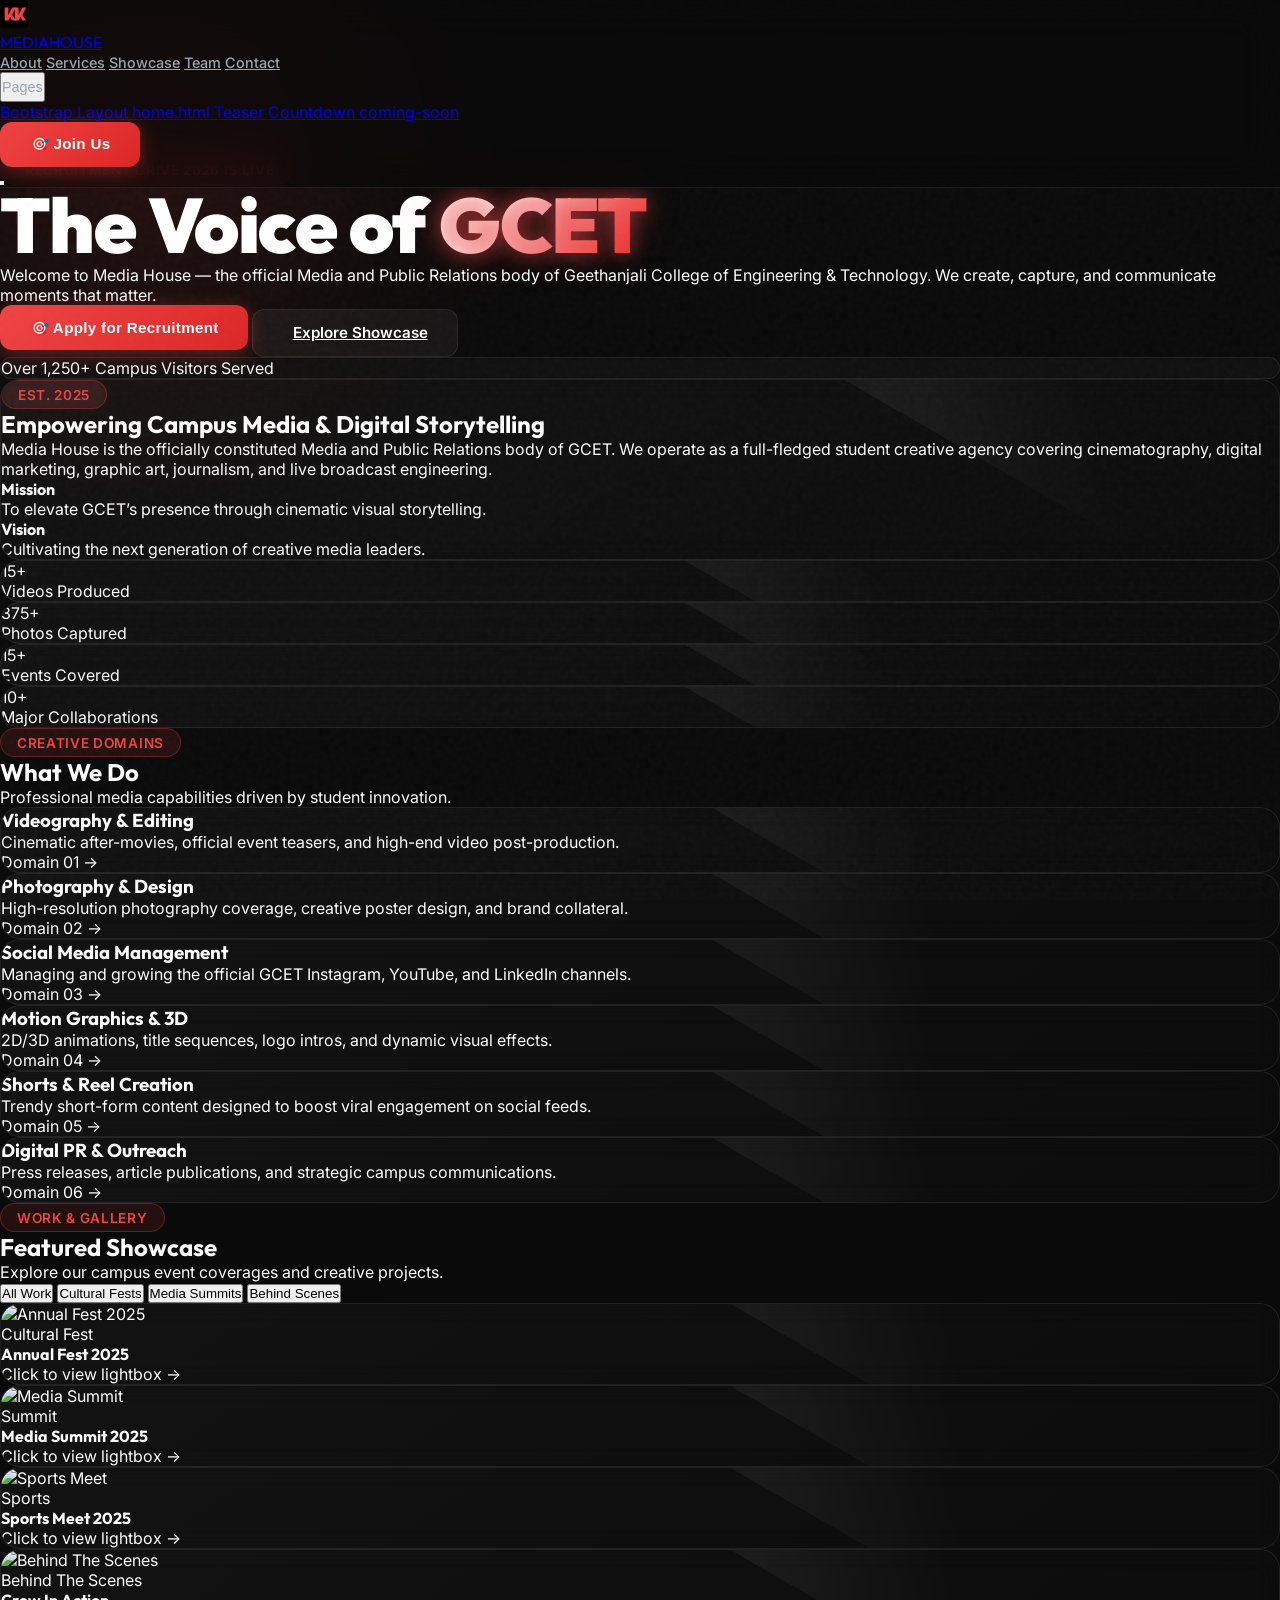
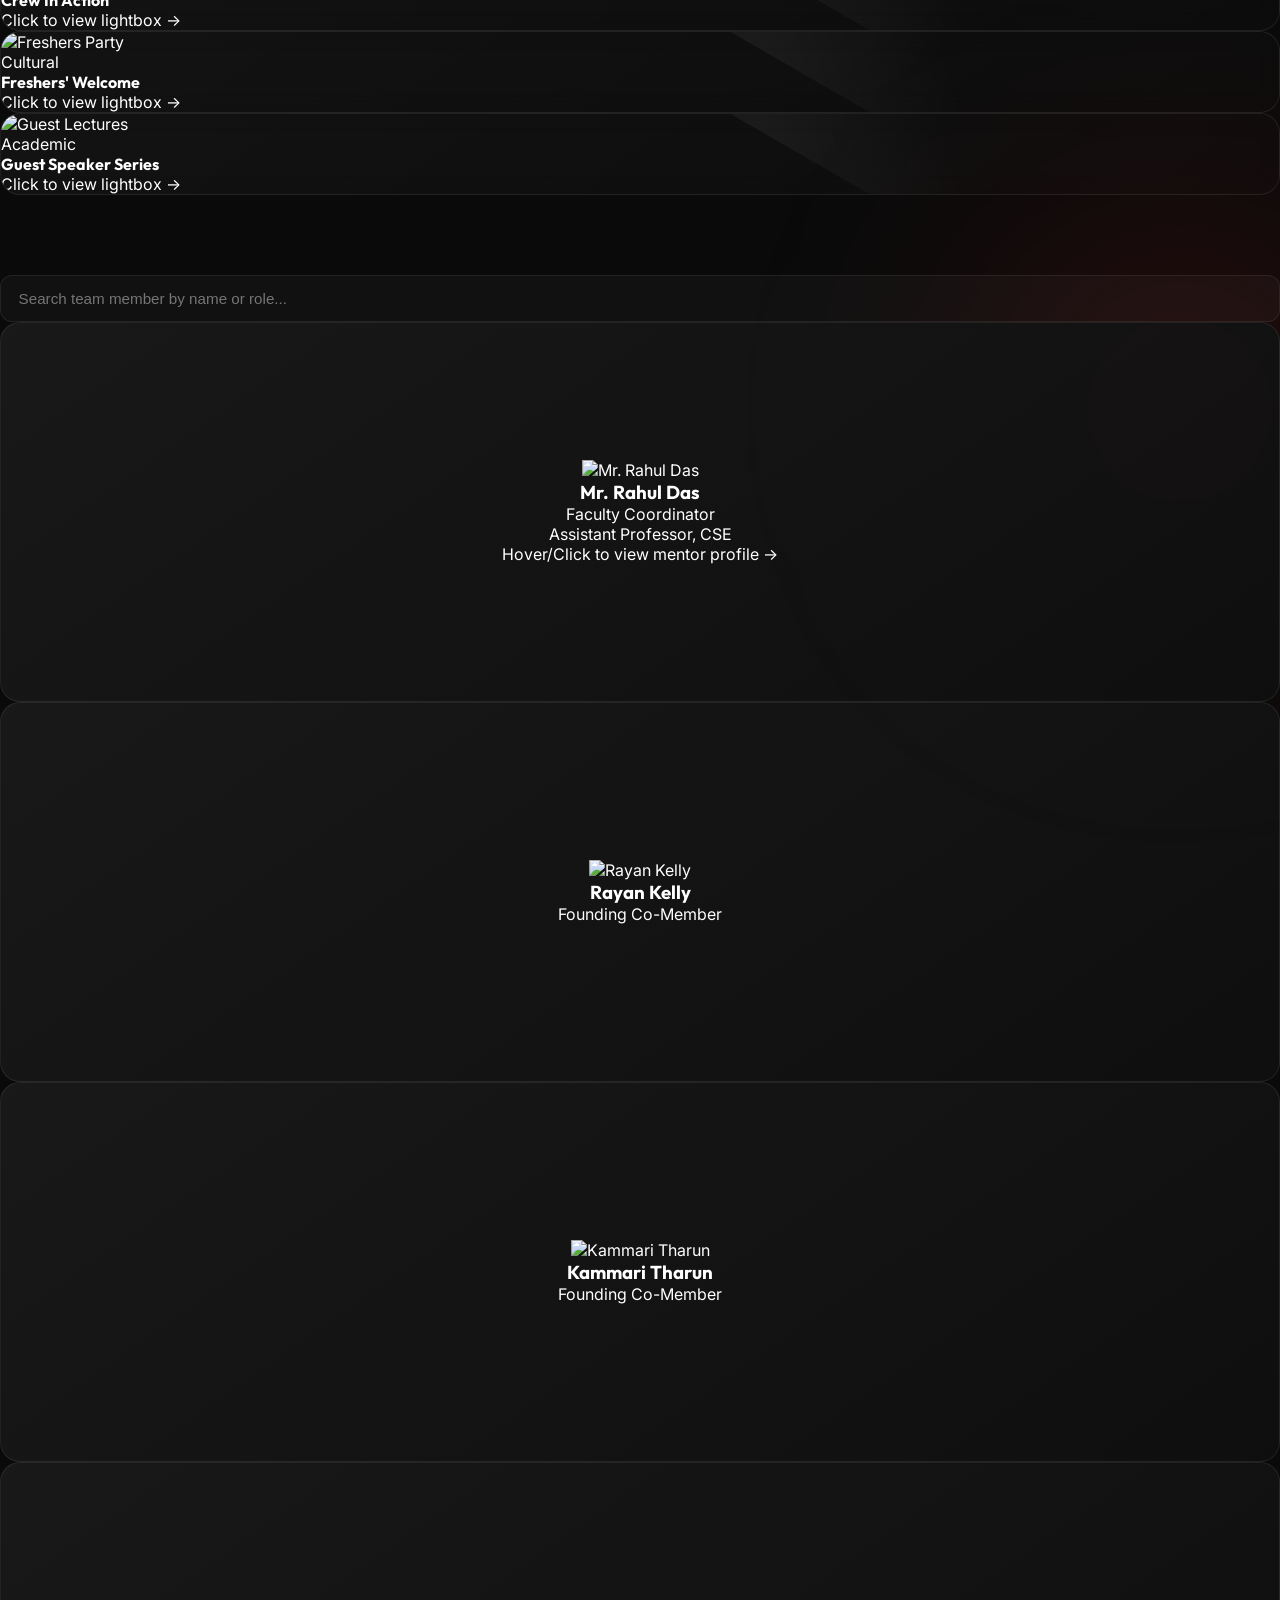
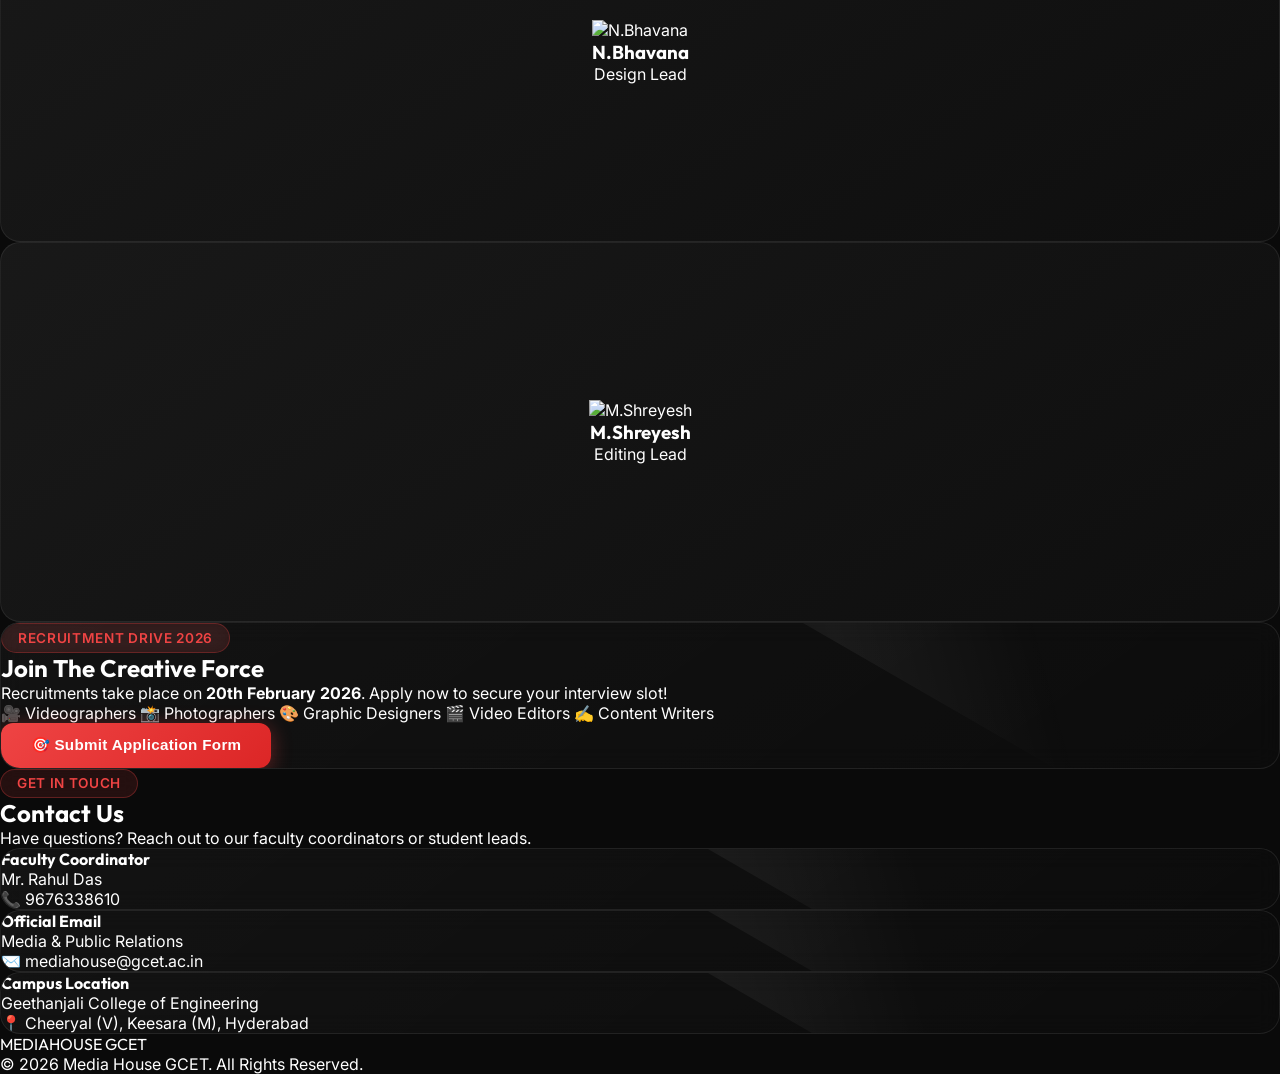
==== commit c73b4665: "Streamline navbar and add Pages dropdown for home.html and coming-soon.html" ====
--- a/index.html
+++ b/index.html
@@ -43,16 +43,33 @@
             </a>
 
             <!-- Desktop Nav Links -->
-            <nav class="hidden md:flex items-center space-x-8">
+            <nav class="hidden md:flex items-center space-x-7">
                 <a href="#about" class="nav-link">About</a>
                 <a href="#services" class="nav-link">Services</a>
                 <a href="#portfolio" class="nav-link">Showcase</a>
                 <a href="#team" class="nav-link">Team</a>
-                <a href="#events" class="nav-link">Events</a>
-                <a href="#recruitments" class="nav-link">Recruitments</a>
                 <a href="#contact" class="nav-link">Contact</a>
-                <button onclick="openRegistrationModal()" class="btn-crimson">
-                    <span>🎯 Join Team</span>
+                
+                <!-- Pages Dropdown -->
+                <div class="relative group">
+                    <button class="nav-link flex items-center gap-1 focus:outline-none">
+                        <span>Pages</span>
+                        <i data-lucide="chevron-down" class="w-4 h-4 text-gray-400 group-hover:text-red-500 transition-transform group-hover:rotate-180"></i>
+                    </button>
+                    <div class="absolute right-0 top-full mt-2 w-52 bg-[#141414] border border-white/10 rounded-xl shadow-2xl p-2 opacity-0 pointer-events-none group-hover:opacity-100 group-hover:pointer-events-auto transition-all duration-300">
+                        <a href="home.html" class="block px-4 py-2.5 rounded-lg text-xs font-semibold text-gray-300 hover:text-white hover:bg-red-600/20 transition-all flex items-center justify-between">
+                            <span>Bootstrap Layout</span>
+                            <span class="text-[10px] text-red-500 bg-red-500/10 px-1.5 py-0.5 rounded">home.html</span>
+                        </a>
+                        <a href="coming-soon.html" class="block px-4 py-2.5 rounded-lg text-xs font-semibold text-gray-300 hover:text-white hover:bg-red-600/20 transition-all flex items-center justify-between mt-1">
+                            <span>Teaser Countdown</span>
+                            <span class="text-[10px] text-red-500 bg-red-500/10 px-1.5 py-0.5 rounded">coming-soon</span>
+                        </a>
+                    </div>
+                </div>
+
+                <button onclick="openRegistrationModal()" class="btn-crimson py-2.5 px-6 text-sm">
+                    <span>🎯 Join Us</span>
                 </button>
             </nav>
 
@@ -72,10 +89,18 @@
         <a href="#services" class="mobile-nav-item">Services</a>
         <a href="#portfolio" class="mobile-nav-item">Showcase</a>
         <a href="#team" class="mobile-nav-item">Team</a>
-        <a href="#events" class="mobile-nav-item">Events</a>
-        <a href="#recruitments" class="mobile-nav-item">Recruitments</a>
         <a href="#contact" class="mobile-nav-item">Contact</a>
-        <button onclick="openRegistrationModal()" class="btn-crimson mt-4">
+        <div class="w-full max-w-xs border-t border-white/10 my-2 pt-4 flex flex-col gap-3">
+            <a href="home.html" class="text-sm font-semibold text-red-400 hover:text-white flex items-center justify-between px-4 py-2 rounded-lg bg-white/5">
+                <span>📄 View home.html (Bootstrap)</span>
+                <span>&rarr;</span>
+            </a>
+            <a href="coming-soon.html" class="text-sm font-semibold text-red-400 hover:text-white flex items-center justify-between px-4 py-2 rounded-lg bg-white/5">
+                <span>⏳ View coming-soon.html</span>
+                <span>&rarr;</span>
+            </a>
+        </div>
+        <button onclick="openRegistrationModal()" class="btn-crimson mt-2">
             <span>🎯 Apply for Recruitment</span>
         </button>
     </div>
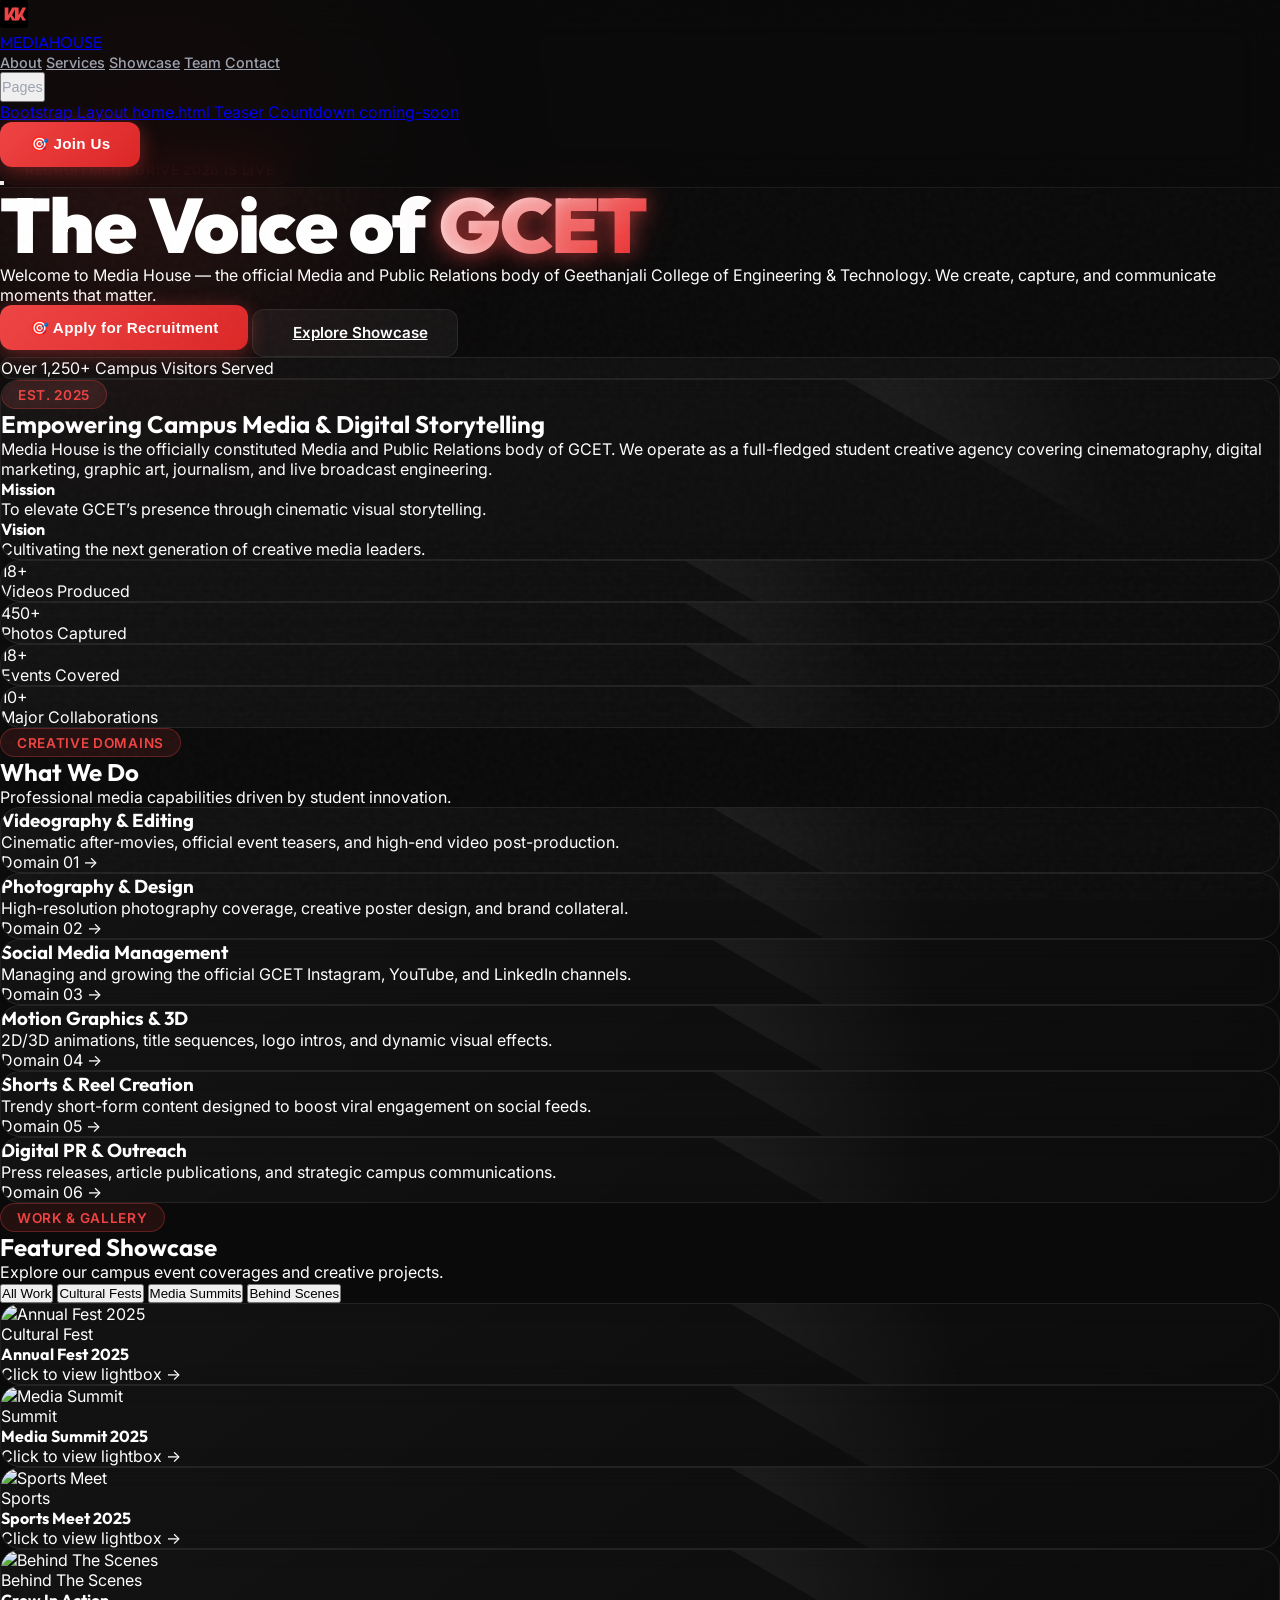
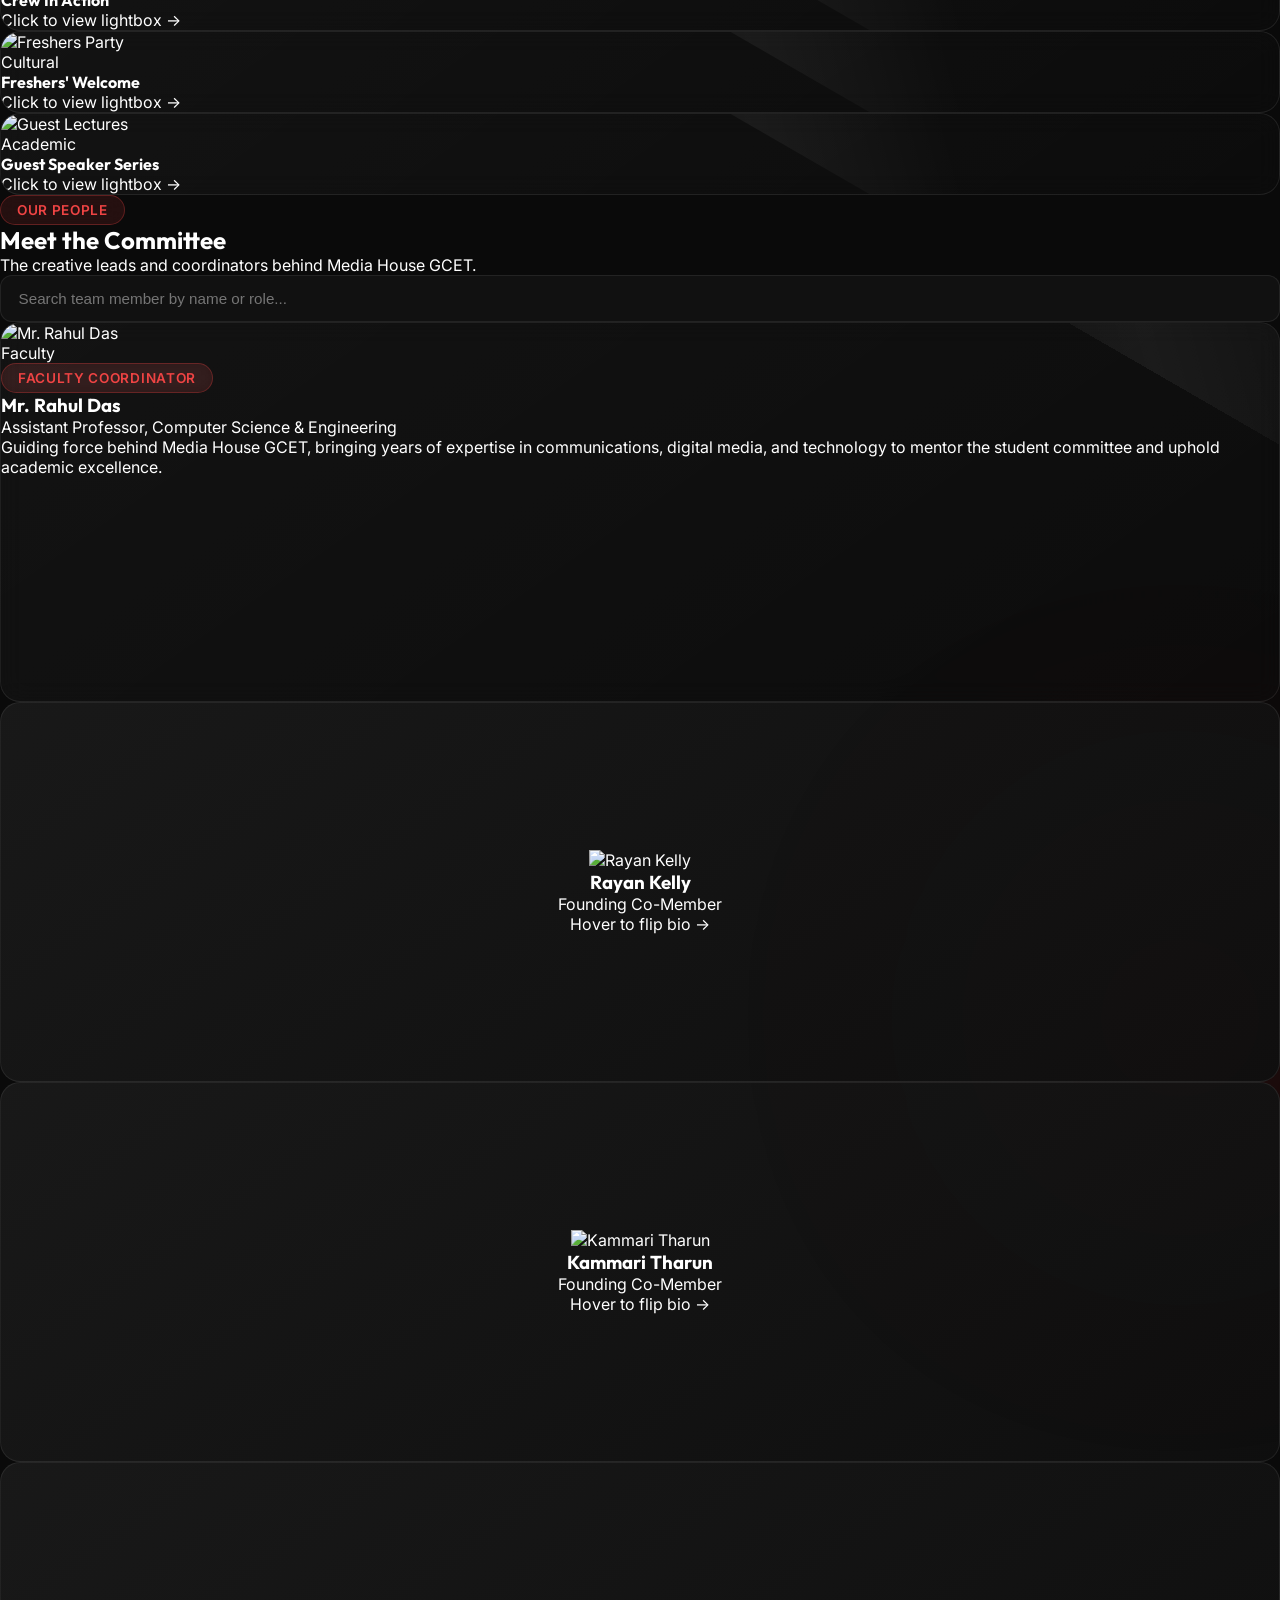
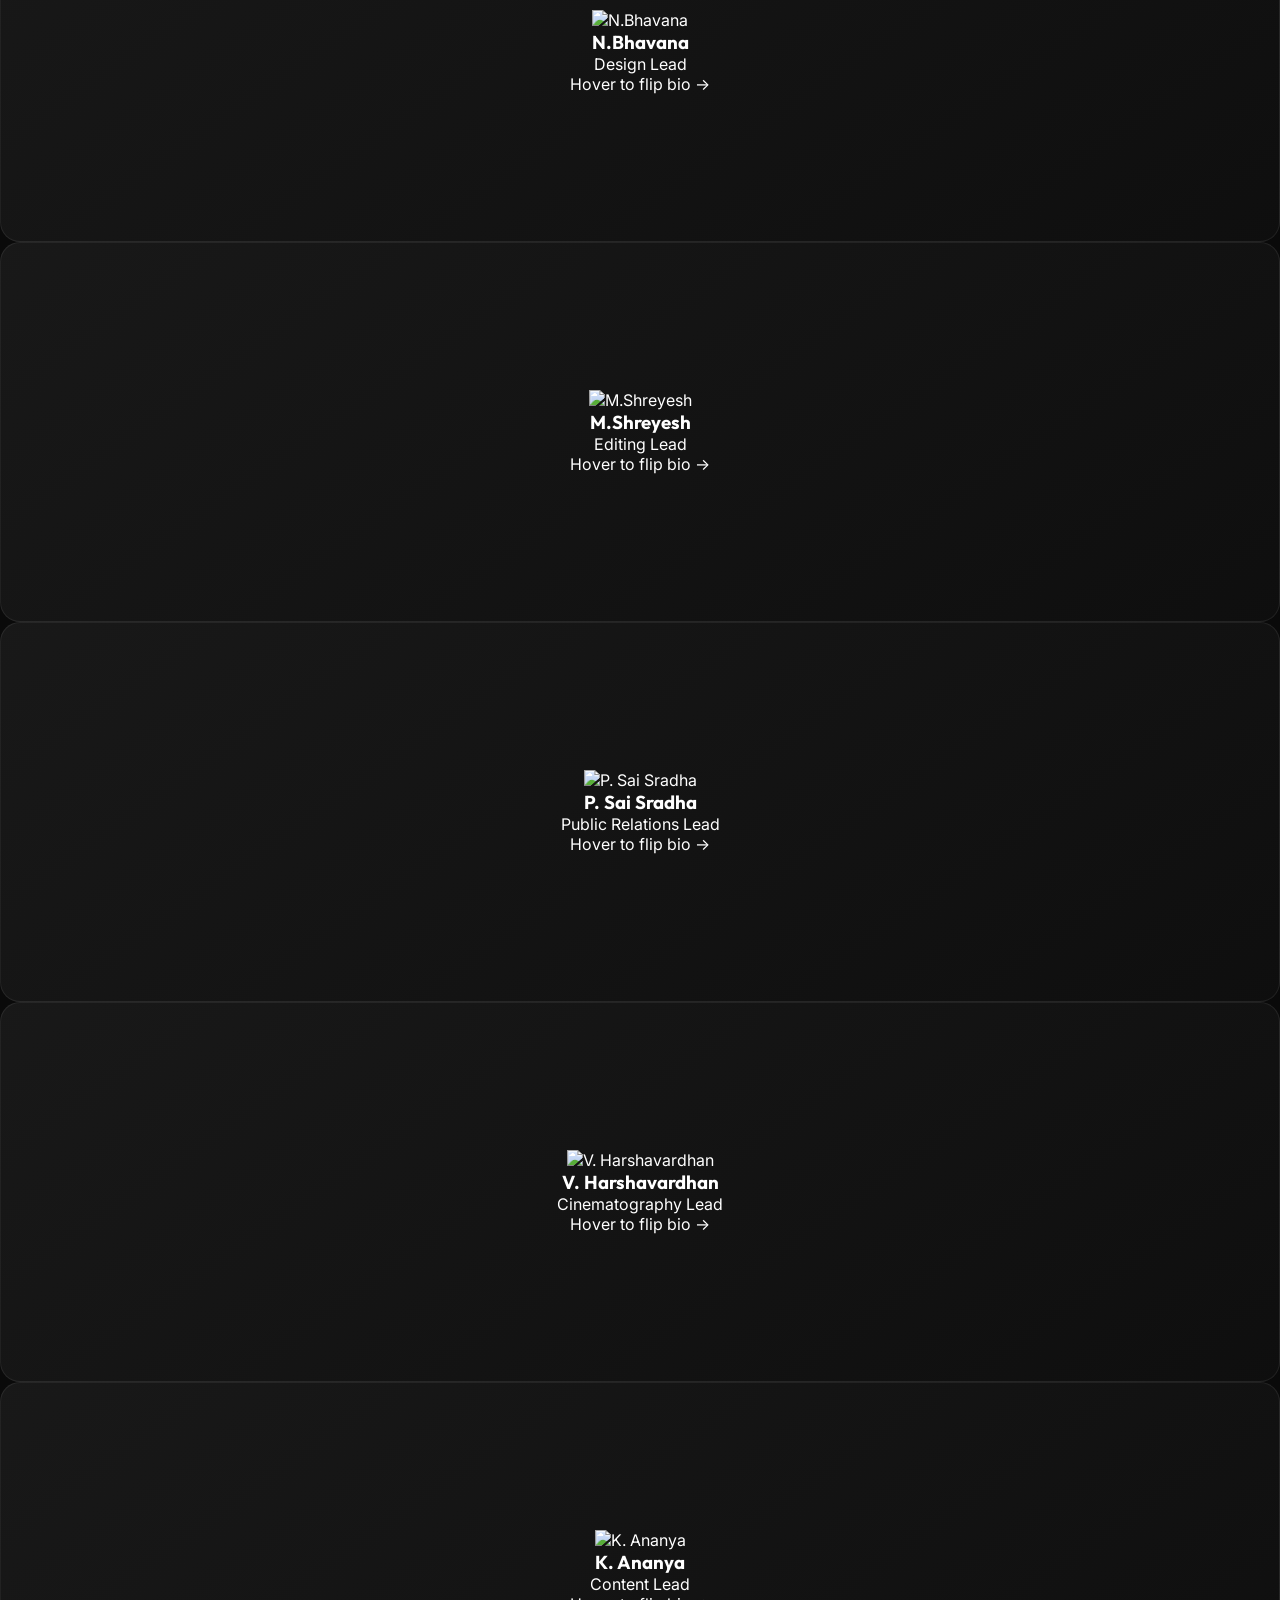
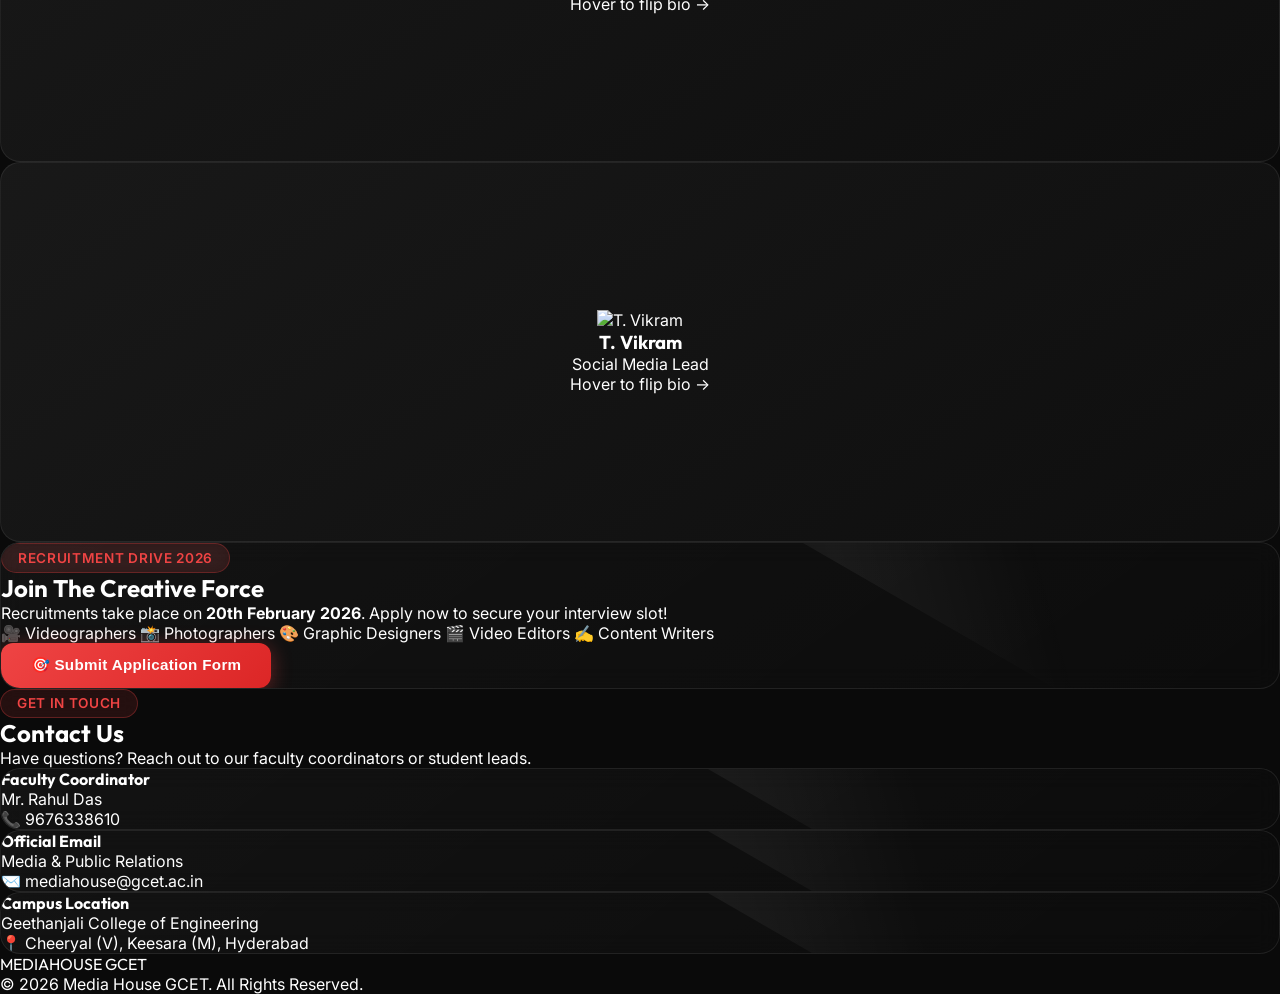
==== commit b9aeee08: "Redesign home.html, coming-soon.html, and expand committee members" ====
--- a/index.html
+++ b/index.html
@@ -392,81 +392,153 @@
                 <!-- Team Cards Grid -->
                 <div class="grid grid-cols-1 sm:grid-cols-2 lg:grid-cols-4 gap-8">
                     
-                    <!-- Member 1: Faculty Coordinator -->
-                    <div class="team-flip-card col-span-1 sm:col-span-2 lg:col-span-4" data-name="Mr. Rahul Das" data-role="Faculty Coordinator" data-department="CSE">
-                        <div class="team-flip-inner">
-                            <div class="team-flip-front border-red-500/40">
-                                <img src="https://placehold.co/150x150/1f2937/ef4444?text=RD" alt="Mr. Rahul Das" class="w-24 h-24 rounded-full border-2 border-red-500 mb-4 object-cover">
-                                <h3 class="text-2xl font-bold text-white">Mr. Rahul Das</h3>
-                                <p class="text-red-500 font-semibold mt-1">Faculty Coordinator</p>
-                                <p class="text-gray-400 text-sm">Assistant Professor, CSE</p>
-                                <span class="text-xs text-gray-500 mt-4">Hover/Click to view mentor profile &rarr;</span>
-                            </div>
-                            <div class="team-flip-back">
-                                <h4 class="text-xl font-bold text-white mb-2">Mr. Rahul Das</h4>
-                                <p class="text-xs text-gray-300 leading-relaxed max-w-xl mx-auto">
-                                    Guiding force behind Media House GCET, bringing years of expertise in communications and educational technology to mentor the student body.
-                                </p>
-                            </div>
-                        </div>
-                    </div>
-
-                    <!-- Member 2 -->
+                <!-- Faculty Spotlight Card -->
+                <div class="glass-card p-8 md:p-10 mb-12 border-red-500/40 relative overflow-hidden team-flip-card" data-name="Mr. Rahul Das" data-role="Faculty Coordinator" data-department="CSE">
+                    <div class="flex flex-col md:flex-row items-center gap-8">
+                        <div class="relative flex-shrink-0">
+                            <div class="w-32 h-32 rounded-full p-1 bg-gradient-to-tr from-red-600 to-red-400">
+                                <img src="https://placehold.co/150x150/1f2937/ef4444?text=RD" alt="Mr. Rahul Das" class="w-full h-full rounded-full object-cover">
+                            </div>
+                            <span class="absolute bottom-0 right-0 bg-red-600 text-white text-[10px] font-bold px-2 py-0.5 rounded-full border border-black uppercase">Faculty</span>
+                        </div>
+                        <div class="text-center md:text-left">
+                            <div class="eyebrow-badge mb-2">FACULTY COORDINATOR</div>
+                            <h3 class="text-2xl md:text-3xl font-bold text-white">Mr. Rahul Das</h3>
+                            <p class="text-red-500 font-semibold text-sm">Assistant Professor, Computer Science & Engineering</p>
+                            <p class="text-gray-300 text-sm mt-3 leading-relaxed max-w-3xl">
+                                Guiding force behind Media House GCET, bringing years of expertise in communications, digital media, and technology to mentor the student committee and uphold academic excellence.
+                            </p>
+                        </div>
+                    </div>
+                </div>
+
+                <!-- Student Committee Members Grid -->
+                <div class="grid grid-cols-1 sm:grid-cols-2 lg:grid-cols-4 gap-8">
+                    
+                    <!-- Member 1: Rayan Kelly -->
                     <div class="team-flip-card" data-name="Rayan Kelly" data-role="Founding Co-Member">
                         <div class="team-flip-inner">
                             <div class="team-flip-front">
-                                <img src="https://placehold.co/120x120/1f2937/ffffff?text=RK" alt="Rayan Kelly" class="w-20 h-20 rounded-full mb-4 object-cover">
+                                <img src="https://placehold.co/120x120/1f2937/ffffff?text=RK" alt="Rayan Kelly" class="w-20 h-20 rounded-full mb-4 object-cover border border-red-500/30">
                                 <h3 class="text-lg font-bold text-white">Rayan Kelly</h3>
-                                <p class="text-red-500 text-sm font-medium mt-1">Founding Co-Member</p>
+                                <p class="text-red-500 text-xs font-semibold mt-1">Founding Co-Member</p>
+                                <span class="text-[10px] text-gray-500 mt-4">Hover to flip bio &rarr;</span>
                             </div>
                             <div class="team-flip-back">
                                 <h4 class="text-md font-bold text-white mb-2">Rayan Kelly</h4>
-                                <p class="text-xs text-gray-300">Founding member instrumental in building Media House GCET's initial creative direction.</p>
-                            </div>
-                        </div>
-                    </div>
-
-                    <!-- Member 3 -->
+                                <p class="text-xs text-gray-300">Founding member instrumental in establishing Media House GCET's initial vision and creative direction.</p>
+                            </div>
+                        </div>
+                    </div>
+
+                    <!-- Member 2: Kammari Tharun -->
                     <div class="team-flip-card" data-name="Kammari Tharun" data-role="Founding Co-Member">
                         <div class="team-flip-inner">
                             <div class="team-flip-front">
-                                <img src="https://placehold.co/120x120/1f2937/ffffff?text=KT" alt="Kammari Tharun" class="w-20 h-20 rounded-full mb-4 object-cover">
+                                <img src="https://placehold.co/120x120/1f2937/ffffff?text=KT" alt="Kammari Tharun" class="w-20 h-20 rounded-full mb-4 object-cover border border-red-500/30">
                                 <h3 class="text-lg font-bold text-white">Kammari Tharun</h3>
-                                <p class="text-red-500 text-sm font-medium mt-1">Founding Co-Member</p>
+                                <p class="text-red-500 text-xs font-semibold mt-1">Founding Co-Member</p>
+                                <span class="text-[10px] text-gray-500 mt-4">Hover to flip bio &rarr;</span>
                             </div>
                             <div class="team-flip-back">
                                 <h4 class="text-md font-bold text-white mb-2">Kammari Tharun</h4>
-                                <p class="text-xs text-gray-300">Co-founder driving core event coverage and photography operations.</p>
-                            </div>
-                        </div>
-                    </div>
-
-                    <!-- Member 4 -->
+                                <p class="text-xs text-gray-300">Co-founder driving core event photography and technical media operations.</p>
+                            </div>
+                        </div>
+                    </div>
+
+                    <!-- Member 3: N.Bhavana -->
                     <div class="team-flip-card" data-name="N.Bhavana" data-role="Design Lead">
                         <div class="team-flip-inner">
                             <div class="team-flip-front">
-                                <img src="https://placehold.co/120x120/1f2937/ffffff?text=NB" alt="N.Bhavana" class="w-20 h-20 rounded-full mb-4 object-cover">
+                                <img src="https://placehold.co/120x120/1f2937/ffffff?text=NB" alt="N.Bhavana" class="w-20 h-20 rounded-full mb-4 object-cover border border-red-500/30">
                                 <h3 class="text-lg font-bold text-white">N.Bhavana</h3>
-                                <p class="text-red-500 text-sm font-medium mt-1">Design Lead</p>
+                                <p class="text-red-500 text-xs font-semibold mt-1">Design Lead</p>
+                                <span class="text-[10px] text-gray-500 mt-4">Hover to flip bio &rarr;</span>
                             </div>
                             <div class="team-flip-back">
                                 <h4 class="text-md font-bold text-white mb-2">N.Bhavana</h4>
-                                <p class="text-xs text-gray-300">Heading graphic design and visual identity across all media channels.</p>
-                            </div>
-                        </div>
-                    </div>
-
-                    <!-- Member 5 -->
+                                <p class="text-xs text-gray-300">Heading graphic design, posters, and visual branding across all official channels.</p>
+                            </div>
+                        </div>
+                    </div>
+
+                    <!-- Member 4: M.Shreyesh -->
                     <div class="team-flip-card" data-name="M.Shreyesh" data-role="Editing Lead">
                         <div class="team-flip-inner">
                             <div class="team-flip-front">
-                                <img src="https://placehold.co/120x120/1f2937/ffffff?text=MS" alt="M.Shreyesh" class="w-20 h-20 rounded-full mb-4 object-cover">
+                                <img src="https://placehold.co/120x120/1f2937/ffffff?text=MS" alt="M.Shreyesh" class="w-20 h-20 rounded-full mb-4 object-cover border border-red-500/30">
                                 <h3 class="text-lg font-bold text-white">M.Shreyesh</h3>
-                                <p class="text-red-500 text-sm font-medium mt-1">Editing Lead</p>
+                                <p class="text-red-500 text-xs font-semibold mt-1">Editing Lead</p>
+                                <span class="text-[10px] text-gray-500 mt-4">Hover to flip bio &rarr;</span>
                             </div>
                             <div class="team-flip-back">
                                 <h4 class="text-md font-bold text-white mb-2">M.Shreyesh</h4>
-                                <p class="text-xs text-gray-300">Leads video post-production and high-end video editing workflows.</p>
+                                <p class="text-xs text-gray-300">Leads video post-production, color grading, and high-end video editing workflows.</p>
+                            </div>
+                        </div>
+                    </div>
+
+                    <!-- Member 5: P. Sai Sradha -->
+                    <div class="team-flip-card" data-name="P. Sai Sradha" data-role="Public Relations Lead">
+                        <div class="team-flip-inner">
+                            <div class="team-flip-front">
+                                <img src="https://placehold.co/120x120/1f2937/ffffff?text=SS" alt="P. Sai Sradha" class="w-20 h-20 rounded-full mb-4 object-cover border border-red-500/30">
+                                <h3 class="text-lg font-bold text-white">P. Sai Sradha</h3>
+                                <p class="text-red-500 text-xs font-semibold mt-1">Public Relations Lead</p>
+                                <span class="text-[10px] text-gray-500 mt-4">Hover to flip bio &rarr;</span>
+                            </div>
+                            <div class="team-flip-back">
+                                <h4 class="text-md font-bold text-white mb-2">P. Sai Sradha</h4>
+                                <p class="text-xs text-gray-300">Managing press relations, event announcements, and inter-department communications.</p>
+                            </div>
+                        </div>
+                    </div>
+
+                    <!-- Member 6: V. Harshavardhan -->
+                    <div class="team-flip-card" data-name="V. Harshavardhan" data-role="Cinematography Lead">
+                        <div class="team-flip-inner">
+                            <div class="team-flip-front">
+                                <img src="https://placehold.co/120x120/1f2937/ffffff?text=VH" alt="V. Harshavardhan" class="w-20 h-20 rounded-full mb-4 object-cover border border-red-500/30">
+                                <h3 class="text-lg font-bold text-white">V. Harshavardhan</h3>
+                                <p class="text-red-500 text-xs font-semibold mt-1">Cinematography Lead</p>
+                                <span class="text-[10px] text-gray-500 mt-4">Hover to flip bio &rarr;</span>
+                            </div>
+                            <div class="team-flip-back">
+                                <h4 class="text-md font-bold text-white mb-2">V. Harshavardhan</h4>
+                                <p class="text-xs text-gray-300">Directing camera operators and lighting setups for major campus video shoots.</p>
+                            </div>
+                        </div>
+                    </div>
+
+                    <!-- Member 7: K. Ananya -->
+                    <div class="team-flip-card" data-name="K. Ananya" data-role="Content & Journalism Lead">
+                        <div class="team-flip-inner">
+                            <div class="team-flip-front">
+                                <img src="https://placehold.co/120x120/1f2937/ffffff?text=KA" alt="K. Ananya" class="w-20 h-20 rounded-full mb-4 object-cover border border-red-500/30">
+                                <h3 class="text-lg font-bold text-white">K. Ananya</h3>
+                                <p class="text-red-500 text-xs font-semibold mt-1">Content Lead</p>
+                                <span class="text-[10px] text-gray-500 mt-4">Hover to flip bio &rarr;</span>
+                            </div>
+                            <div class="team-flip-back">
+                                <h4 class="text-md font-bold text-white mb-2">K. Ananya</h4>
+                                <p class="text-xs text-gray-300">Crafting compelling scripts, event write-ups, and official college media releases.</p>
+                            </div>
+                        </div>
+                    </div>
+
+                    <!-- Member 8: T. Vikram -->
+                    <div class="team-flip-card" data-name="T. Vikram" data-role="Social Media Lead">
+                        <div class="team-flip-inner">
+                            <div class="team-flip-front">
+                                <img src="https://placehold.co/120x120/1f2937/ffffff?text=TV" alt="T. Vikram" class="w-20 h-20 rounded-full mb-4 object-cover border border-red-500/30">
+                                <h3 class="text-lg font-bold text-white">T. Vikram</h3>
+                                <p class="text-red-500 text-xs font-semibold mt-1">Social Media Lead</p>
+                                <span class="text-[10px] text-gray-500 mt-4">Hover to flip bio &rarr;</span>
+                            </div>
+                            <div class="team-flip-back">
+                                <h4 class="text-md font-bold text-white mb-2">T. Vikram</h4>
+                                <p class="text-xs text-gray-300">Overseeing Instagram reels strategy, digital engagement, and channel analytics.</p>
                             </div>
                         </div>
                     </div>
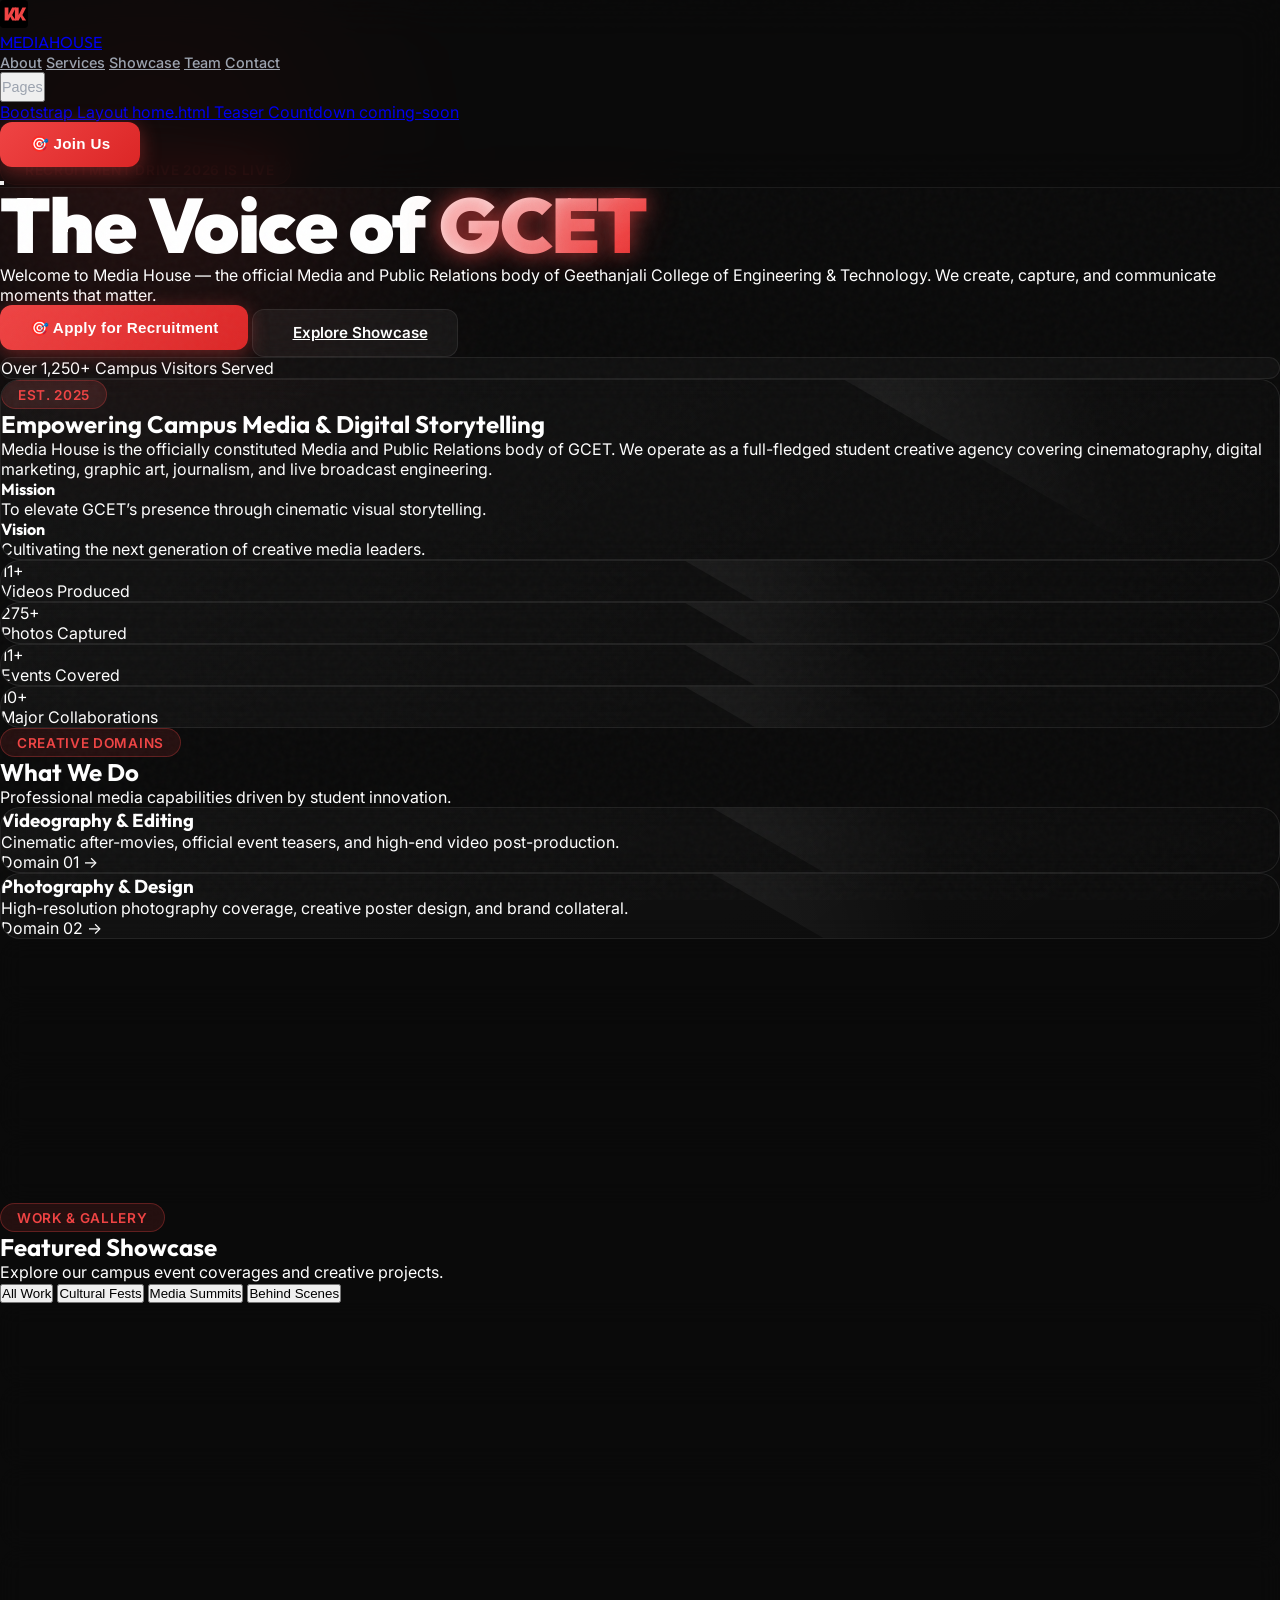
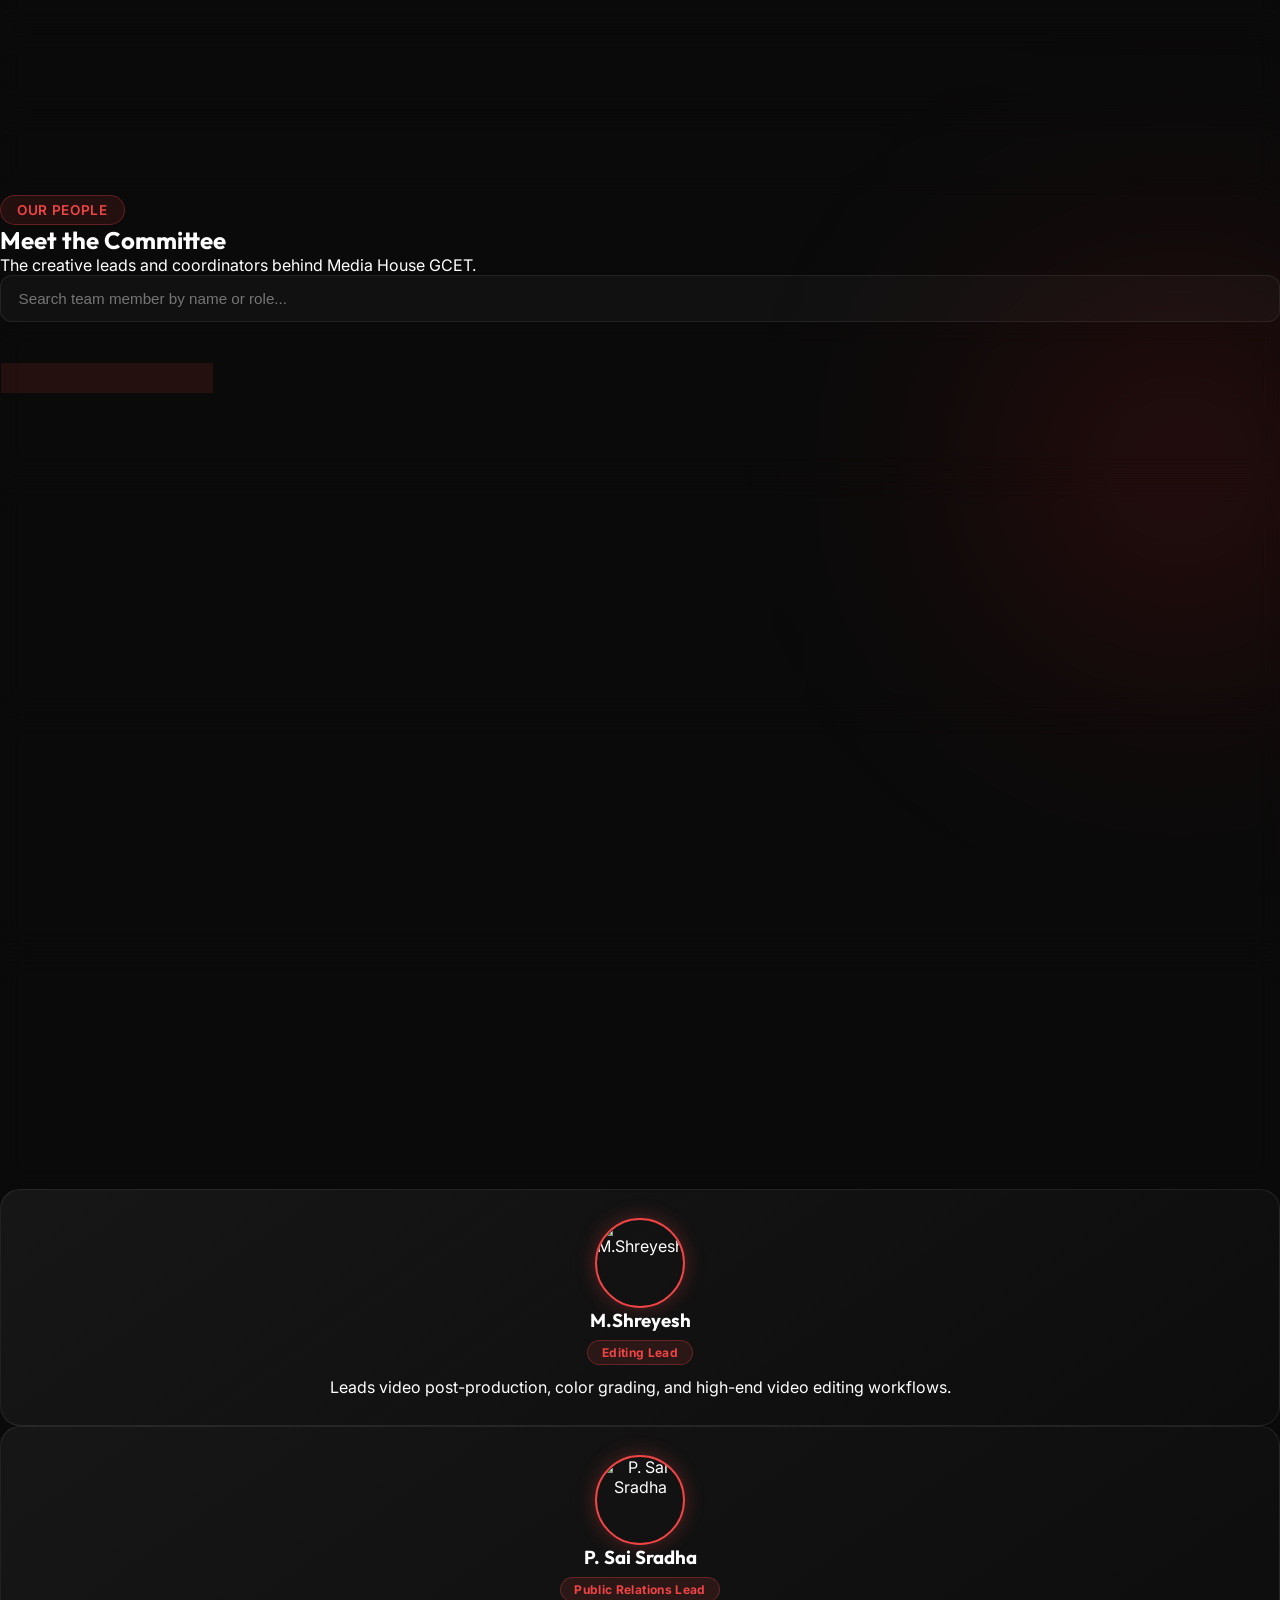
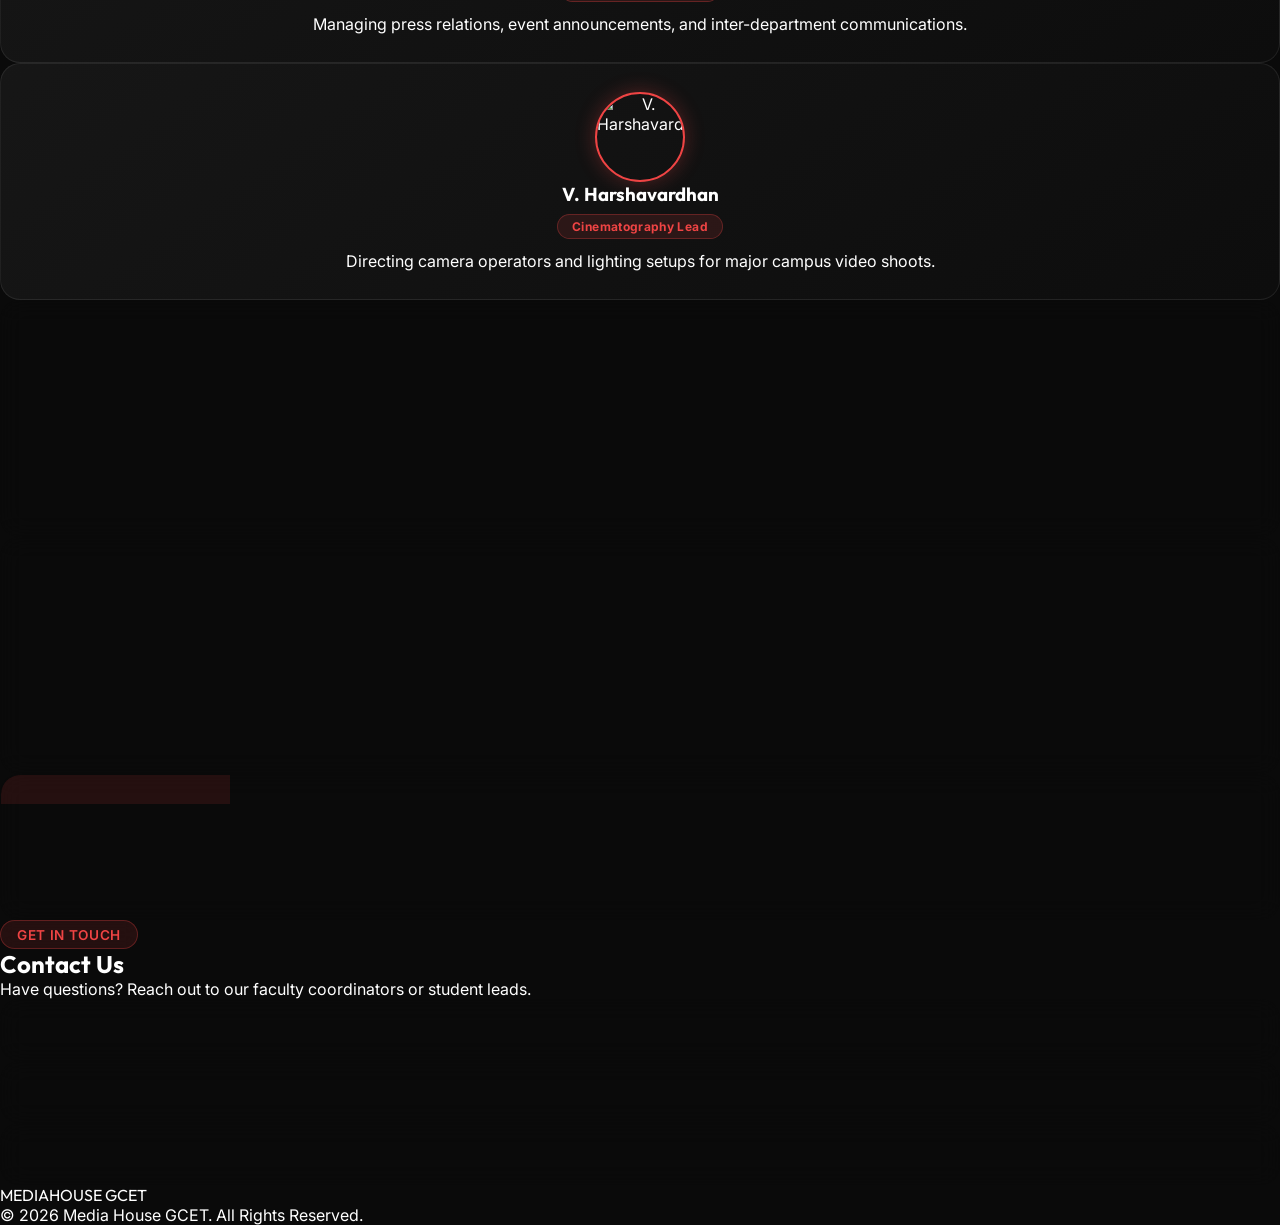
==== commit 3777acb7: "Fix team committee cards layout and eliminate squished grid rendering" ====
--- a/index.html
+++ b/index.html
@@ -389,22 +389,19 @@
                     <i data-lucide="search" class="w-5 h-5 absolute left-4 top-3.5 text-gray-400"></i>
                 </div>
 
-                <!-- Team Cards Grid -->
-                <div class="grid grid-cols-1 sm:grid-cols-2 lg:grid-cols-4 gap-8">
-                    
                 <!-- Faculty Spotlight Card -->
-                <div class="glass-card p-8 md:p-10 mb-12 border-red-500/40 relative overflow-hidden team-flip-card" data-name="Mr. Rahul Das" data-role="Faculty Coordinator" data-department="CSE">
-                    <div class="flex flex-col md:flex-row items-center gap-8">
+                <div class="glass-card p-8 md:p-10 mb-12 border-red-500/40 relative overflow-hidden committee-card-spotlight" data-name="Mr. Rahul Das" data-role="Faculty Coordinator" data-department="CSE">
+                    <div class="flex flex-col md:flex-row items-center gap-8 text-center md:text-left">
                         <div class="relative flex-shrink-0">
                             <div class="w-32 h-32 rounded-full p-1 bg-gradient-to-tr from-red-600 to-red-400">
                                 <img src="https://placehold.co/150x150/1f2937/ef4444?text=RD" alt="Mr. Rahul Das" class="w-full h-full rounded-full object-cover">
                             </div>
                             <span class="absolute bottom-0 right-0 bg-red-600 text-white text-[10px] font-bold px-2 py-0.5 rounded-full border border-black uppercase">Faculty</span>
                         </div>
-                        <div class="text-center md:text-left">
+                        <div>
                             <div class="eyebrow-badge mb-2">FACULTY COORDINATOR</div>
                             <h3 class="text-2xl md:text-3xl font-bold text-white">Mr. Rahul Das</h3>
-                            <p class="text-red-500 font-semibold text-sm">Assistant Professor, Computer Science & Engineering</p>
+                            <p class="text-red-500 font-semibold text-sm mt-1">Assistant Professor, Computer Science & Engineering</p>
                             <p class="text-gray-300 text-sm mt-3 leading-relaxed max-w-3xl">
                                 Guiding force behind Media House GCET, bringing years of expertise in communications, digital media, and technology to mentor the student committee and uphold academic excellence.
                             </p>
@@ -413,134 +410,70 @@
                 </div>
 
                 <!-- Student Committee Members Grid -->
-                <div class="grid grid-cols-1 sm:grid-cols-2 lg:grid-cols-4 gap-8">
+                <div class="grid grid-cols-1 sm:grid-cols-2 md:grid-cols-3 lg:grid-cols-4 gap-6">
                     
                     <!-- Member 1: Rayan Kelly -->
-                    <div class="team-flip-card" data-name="Rayan Kelly" data-role="Founding Co-Member">
-                        <div class="team-flip-inner">
-                            <div class="team-flip-front">
-                                <img src="https://placehold.co/120x120/1f2937/ffffff?text=RK" alt="Rayan Kelly" class="w-20 h-20 rounded-full mb-4 object-cover border border-red-500/30">
-                                <h3 class="text-lg font-bold text-white">Rayan Kelly</h3>
-                                <p class="text-red-500 text-xs font-semibold mt-1">Founding Co-Member</p>
-                                <span class="text-[10px] text-gray-500 mt-4">Hover to flip bio &rarr;</span>
-                            </div>
-                            <div class="team-flip-back">
-                                <h4 class="text-md font-bold text-white mb-2">Rayan Kelly</h4>
-                                <p class="text-xs text-gray-300">Founding member instrumental in establishing Media House GCET's initial vision and creative direction.</p>
-                            </div>
-                        </div>
+                    <div class="committee-card" data-name="Rayan Kelly" data-role="Founding Co-Member">
+                        <img src="https://placehold.co/120x120/1f2937/ffffff?text=RK" alt="Rayan Kelly" class="committee-avatar mb-4">
+                        <h3 class="text-lg font-bold text-white">Rayan Kelly</h3>
+                        <span class="committee-role-badge">Founding Co-Member</span>
+                        <p class="text-xs text-gray-400 leading-relaxed">Founding member instrumental in establishing Media House GCET's initial vision and creative direction.</p>
                     </div>
 
                     <!-- Member 2: Kammari Tharun -->
-                    <div class="team-flip-card" data-name="Kammari Tharun" data-role="Founding Co-Member">
-                        <div class="team-flip-inner">
-                            <div class="team-flip-front">
-                                <img src="https://placehold.co/120x120/1f2937/ffffff?text=KT" alt="Kammari Tharun" class="w-20 h-20 rounded-full mb-4 object-cover border border-red-500/30">
-                                <h3 class="text-lg font-bold text-white">Kammari Tharun</h3>
-                                <p class="text-red-500 text-xs font-semibold mt-1">Founding Co-Member</p>
-                                <span class="text-[10px] text-gray-500 mt-4">Hover to flip bio &rarr;</span>
-                            </div>
-                            <div class="team-flip-back">
-                                <h4 class="text-md font-bold text-white mb-2">Kammari Tharun</h4>
-                                <p class="text-xs text-gray-300">Co-founder driving core event photography and technical media operations.</p>
-                            </div>
-                        </div>
+                    <div class="committee-card" data-name="Kammari Tharun" data-role="Founding Co-Member">
+                        <img src="https://placehold.co/120x120/1f2937/ffffff?text=KT" alt="Kammari Tharun" class="committee-avatar mb-4">
+                        <h3 class="text-lg font-bold text-white">Kammari Tharun</h3>
+                        <span class="committee-role-badge">Founding Co-Member</span>
+                        <p class="text-xs text-gray-400 leading-relaxed">Co-founder driving core event photography and technical media operations.</p>
                     </div>
 
                     <!-- Member 3: N.Bhavana -->
-                    <div class="team-flip-card" data-name="N.Bhavana" data-role="Design Lead">
-                        <div class="team-flip-inner">
-                            <div class="team-flip-front">
-                                <img src="https://placehold.co/120x120/1f2937/ffffff?text=NB" alt="N.Bhavana" class="w-20 h-20 rounded-full mb-4 object-cover border border-red-500/30">
-                                <h3 class="text-lg font-bold text-white">N.Bhavana</h3>
-                                <p class="text-red-500 text-xs font-semibold mt-1">Design Lead</p>
-                                <span class="text-[10px] text-gray-500 mt-4">Hover to flip bio &rarr;</span>
-                            </div>
-                            <div class="team-flip-back">
-                                <h4 class="text-md font-bold text-white mb-2">N.Bhavana</h4>
-                                <p class="text-xs text-gray-300">Heading graphic design, posters, and visual branding across all official channels.</p>
-                            </div>
-                        </div>
+                    <div class="committee-card" data-name="N.Bhavana" data-role="Design Lead">
+                        <img src="https://placehold.co/120x120/1f2937/ffffff?text=NB" alt="N.Bhavana" class="committee-avatar mb-4">
+                        <h3 class="text-lg font-bold text-white">N.Bhavana</h3>
+                        <span class="committee-role-badge">Design Lead</span>
+                        <p class="text-xs text-gray-400 leading-relaxed">Heading graphic design, posters, and visual branding across all official channels.</p>
                     </div>
 
                     <!-- Member 4: M.Shreyesh -->
-                    <div class="team-flip-card" data-name="M.Shreyesh" data-role="Editing Lead">
-                        <div class="team-flip-inner">
-                            <div class="team-flip-front">
-                                <img src="https://placehold.co/120x120/1f2937/ffffff?text=MS" alt="M.Shreyesh" class="w-20 h-20 rounded-full mb-4 object-cover border border-red-500/30">
-                                <h3 class="text-lg font-bold text-white">M.Shreyesh</h3>
-                                <p class="text-red-500 text-xs font-semibold mt-1">Editing Lead</p>
-                                <span class="text-[10px] text-gray-500 mt-4">Hover to flip bio &rarr;</span>
-                            </div>
-                            <div class="team-flip-back">
-                                <h4 class="text-md font-bold text-white mb-2">M.Shreyesh</h4>
-                                <p class="text-xs text-gray-300">Leads video post-production, color grading, and high-end video editing workflows.</p>
-                            </div>
-                        </div>
+                    <div class="committee-card" data-name="M.Shreyesh" data-role="Editing Lead">
+                        <img src="https://placehold.co/120x120/1f2937/ffffff?text=MS" alt="M.Shreyesh" class="committee-avatar mb-4">
+                        <h3 class="text-lg font-bold text-white">M.Shreyesh</h3>
+                        <span class="committee-role-badge">Editing Lead</span>
+                        <p class="text-xs text-gray-400 leading-relaxed">Leads video post-production, color grading, and high-end video editing workflows.</p>
                     </div>
 
                     <!-- Member 5: P. Sai Sradha -->
-                    <div class="team-flip-card" data-name="P. Sai Sradha" data-role="Public Relations Lead">
-                        <div class="team-flip-inner">
-                            <div class="team-flip-front">
-                                <img src="https://placehold.co/120x120/1f2937/ffffff?text=SS" alt="P. Sai Sradha" class="w-20 h-20 rounded-full mb-4 object-cover border border-red-500/30">
-                                <h3 class="text-lg font-bold text-white">P. Sai Sradha</h3>
-                                <p class="text-red-500 text-xs font-semibold mt-1">Public Relations Lead</p>
-                                <span class="text-[10px] text-gray-500 mt-4">Hover to flip bio &rarr;</span>
-                            </div>
-                            <div class="team-flip-back">
-                                <h4 class="text-md font-bold text-white mb-2">P. Sai Sradha</h4>
-                                <p class="text-xs text-gray-300">Managing press relations, event announcements, and inter-department communications.</p>
-                            </div>
-                        </div>
+                    <div class="committee-card" data-name="P. Sai Sradha" data-role="Public Relations Lead">
+                        <img src="https://placehold.co/120x120/1f2937/ffffff?text=SS" alt="P. Sai Sradha" class="committee-avatar mb-4">
+                        <h3 class="text-lg font-bold text-white">P. Sai Sradha</h3>
+                        <span class="committee-role-badge">Public Relations Lead</span>
+                        <p class="text-xs text-gray-400 leading-relaxed">Managing press relations, event announcements, and inter-department communications.</p>
                     </div>
 
                     <!-- Member 6: V. Harshavardhan -->
-                    <div class="team-flip-card" data-name="V. Harshavardhan" data-role="Cinematography Lead">
-                        <div class="team-flip-inner">
-                            <div class="team-flip-front">
-                                <img src="https://placehold.co/120x120/1f2937/ffffff?text=VH" alt="V. Harshavardhan" class="w-20 h-20 rounded-full mb-4 object-cover border border-red-500/30">
-                                <h3 class="text-lg font-bold text-white">V. Harshavardhan</h3>
-                                <p class="text-red-500 text-xs font-semibold mt-1">Cinematography Lead</p>
-                                <span class="text-[10px] text-gray-500 mt-4">Hover to flip bio &rarr;</span>
-                            </div>
-                            <div class="team-flip-back">
-                                <h4 class="text-md font-bold text-white mb-2">V. Harshavardhan</h4>
-                                <p class="text-xs text-gray-300">Directing camera operators and lighting setups for major campus video shoots.</p>
-                            </div>
-                        </div>
+                    <div class="committee-card" data-name="V. Harshavardhan" data-role="Cinematography Lead">
+                        <img src="https://placehold.co/120x120/1f2937/ffffff?text=VH" alt="V. Harshavardhan" class="committee-avatar mb-4">
+                        <h3 class="text-lg font-bold text-white">V. Harshavardhan</h3>
+                        <span class="committee-role-badge">Cinematography Lead</span>
+                        <p class="text-xs text-gray-400 leading-relaxed">Directing camera operators and lighting setups for major campus video shoots.</p>
                     </div>
 
                     <!-- Member 7: K. Ananya -->
-                    <div class="team-flip-card" data-name="K. Ananya" data-role="Content & Journalism Lead">
-                        <div class="team-flip-inner">
-                            <div class="team-flip-front">
-                                <img src="https://placehold.co/120x120/1f2937/ffffff?text=KA" alt="K. Ananya" class="w-20 h-20 rounded-full mb-4 object-cover border border-red-500/30">
-                                <h3 class="text-lg font-bold text-white">K. Ananya</h3>
-                                <p class="text-red-500 text-xs font-semibold mt-1">Content Lead</p>
-                                <span class="text-[10px] text-gray-500 mt-4">Hover to flip bio &rarr;</span>
-                            </div>
-                            <div class="team-flip-back">
-                                <h4 class="text-md font-bold text-white mb-2">K. Ananya</h4>
-                                <p class="text-xs text-gray-300">Crafting compelling scripts, event write-ups, and official college media releases.</p>
-                            </div>
-                        </div>
+                    <div class="committee-card" data-name="K. Ananya" data-role="Content Lead">
+                        <img src="https://placehold.co/120x120/1f2937/ffffff?text=KA" alt="K. Ananya" class="committee-avatar mb-4">
+                        <h3 class="text-lg font-bold text-white">K. Ananya</h3>
+                        <span class="committee-role-badge">Content Lead</span>
+                        <p class="text-xs text-gray-400 leading-relaxed">Crafting compelling scripts, event write-ups, and official college media releases.</p>
                     </div>
 
                     <!-- Member 8: T. Vikram -->
-                    <div class="team-flip-card" data-name="T. Vikram" data-role="Social Media Lead">
-                        <div class="team-flip-inner">
-                            <div class="team-flip-front">
-                                <img src="https://placehold.co/120x120/1f2937/ffffff?text=TV" alt="T. Vikram" class="w-20 h-20 rounded-full mb-4 object-cover border border-red-500/30">
-                                <h3 class="text-lg font-bold text-white">T. Vikram</h3>
-                                <p class="text-red-500 text-xs font-semibold mt-1">Social Media Lead</p>
-                                <span class="text-[10px] text-gray-500 mt-4">Hover to flip bio &rarr;</span>
-                            </div>
-                            <div class="team-flip-back">
-                                <h4 class="text-md font-bold text-white mb-2">T. Vikram</h4>
-                                <p class="text-xs text-gray-300">Overseeing Instagram reels strategy, digital engagement, and channel analytics.</p>
-                            </div>
-                        </div>
+                    <div class="committee-card" data-name="T. Vikram" data-role="Social Media Lead">
+                        <img src="https://placehold.co/120x120/1f2937/ffffff?text=TV" alt="T. Vikram" class="committee-avatar mb-4">
+                        <h3 class="text-lg font-bold text-white">T. Vikram</h3>
+                        <span class="committee-role-badge">Social Media Lead</span>
+                        <p class="text-xs text-gray-400 leading-relaxed">Overseeing Instagram reels strategy, digital engagement, and channel analytics.</p>
                     </div>
 
                 </div>
--- a/css/custom.css
+++ b/css/custom.css
@@ -424,40 +424,57 @@
   transform: rotate(90deg) scale(1.1);
 }
 
-/* Team Flip Cards */
-.team-flip-card {
-  perspective: 1000px;
-  height: 380px;
-  cursor: pointer;
-}
-
-.team-flip-inner {
-  position: relative;
-  width: 100%;
-  height: 100%;
+/* Committee Member Cards System */
+.committee-card {
+  background: linear-gradient(145deg, rgba(25, 25, 25, 0.85), rgba(14, 14, 14, 0.85));
+  backdrop-filter: blur(12px);
+  -webkit-backdrop-filter: blur(12px);
+  border: 1px solid var(--glass-border);
+  border-radius: 1.25rem;
+  padding: 1.75rem 1.5rem;
+  display: flex;
+  flex-direction: column;
+  align-items: center;
   text-align: center;
-  transition: transform 0.8s cubic-bezier(0.175, 0.885, 0.32, 1.275);
-  transform-style: preserve-3d;
-}
-
-.team-flip-card:hover .team-flip-inner {
-  transform: rotateY(180deg);
-}
-
-.team-flip-front, .team-flip-back {
-  position: absolute;
-  inset: 0;
-  -webkit-backface-visibility: hidden;
-  backface-visibility: hidden;
-  border-radius: 1.25rem;
-  padding: 1.75rem;
-  display: flex;
-  flex-direction: column;
-  justify-content: center;
-  align-items: center;
-}
-
-.team-flip-front {
+  transition: all 0.35s var(--ease-out-expo);
+  position: relative;
+  overflow: hidden;
+}
+
+.committee-card:hover {
+  border-color: var(--glass-border-hover);
+  transform: translateY(-8px);
+  box-shadow: 0 15px 35px rgba(0, 0, 0, 0.7), 0 0 25px rgba(239, 68, 68, 0.25);
+}
+
+.committee-avatar {
+  width: 90px;
+  height: 90px;
+  border-radius: 50%;
+  object-fit: cover;
+  border: 2px solid var(--red-primary);
+  box-shadow: 0 0 20px rgba(239, 68, 68, 0.3);
+  transition: transform 0.4s ease;
+}
+
+.committee-card:hover .committee-avatar {
+  transform: scale(1.08);
+  box-shadow: 0 0 30px rgba(239, 68, 68, 0.6);
+}
+
+.committee-role-badge {
+  display: inline-block;
+  padding: 0.25rem 0.85rem;
+  border-radius: 9999px;
+  background: rgba(239, 68, 68, 0.12);
+  border: 1px solid rgba(239, 68, 68, 0.3);
+  color: var(--red-primary);
+  font-size: 0.75rem;
+  font-weight: 700;
+  letter-spacing: 0.03em;
+  margin-top: 0.5rem;
+  margin-bottom: 0.75rem;
+}
   background: linear-gradient(145deg, rgba(26, 26, 26, 0.9), rgba(15, 15, 15, 0.9));
   border: 1px solid var(--glass-border);
 }
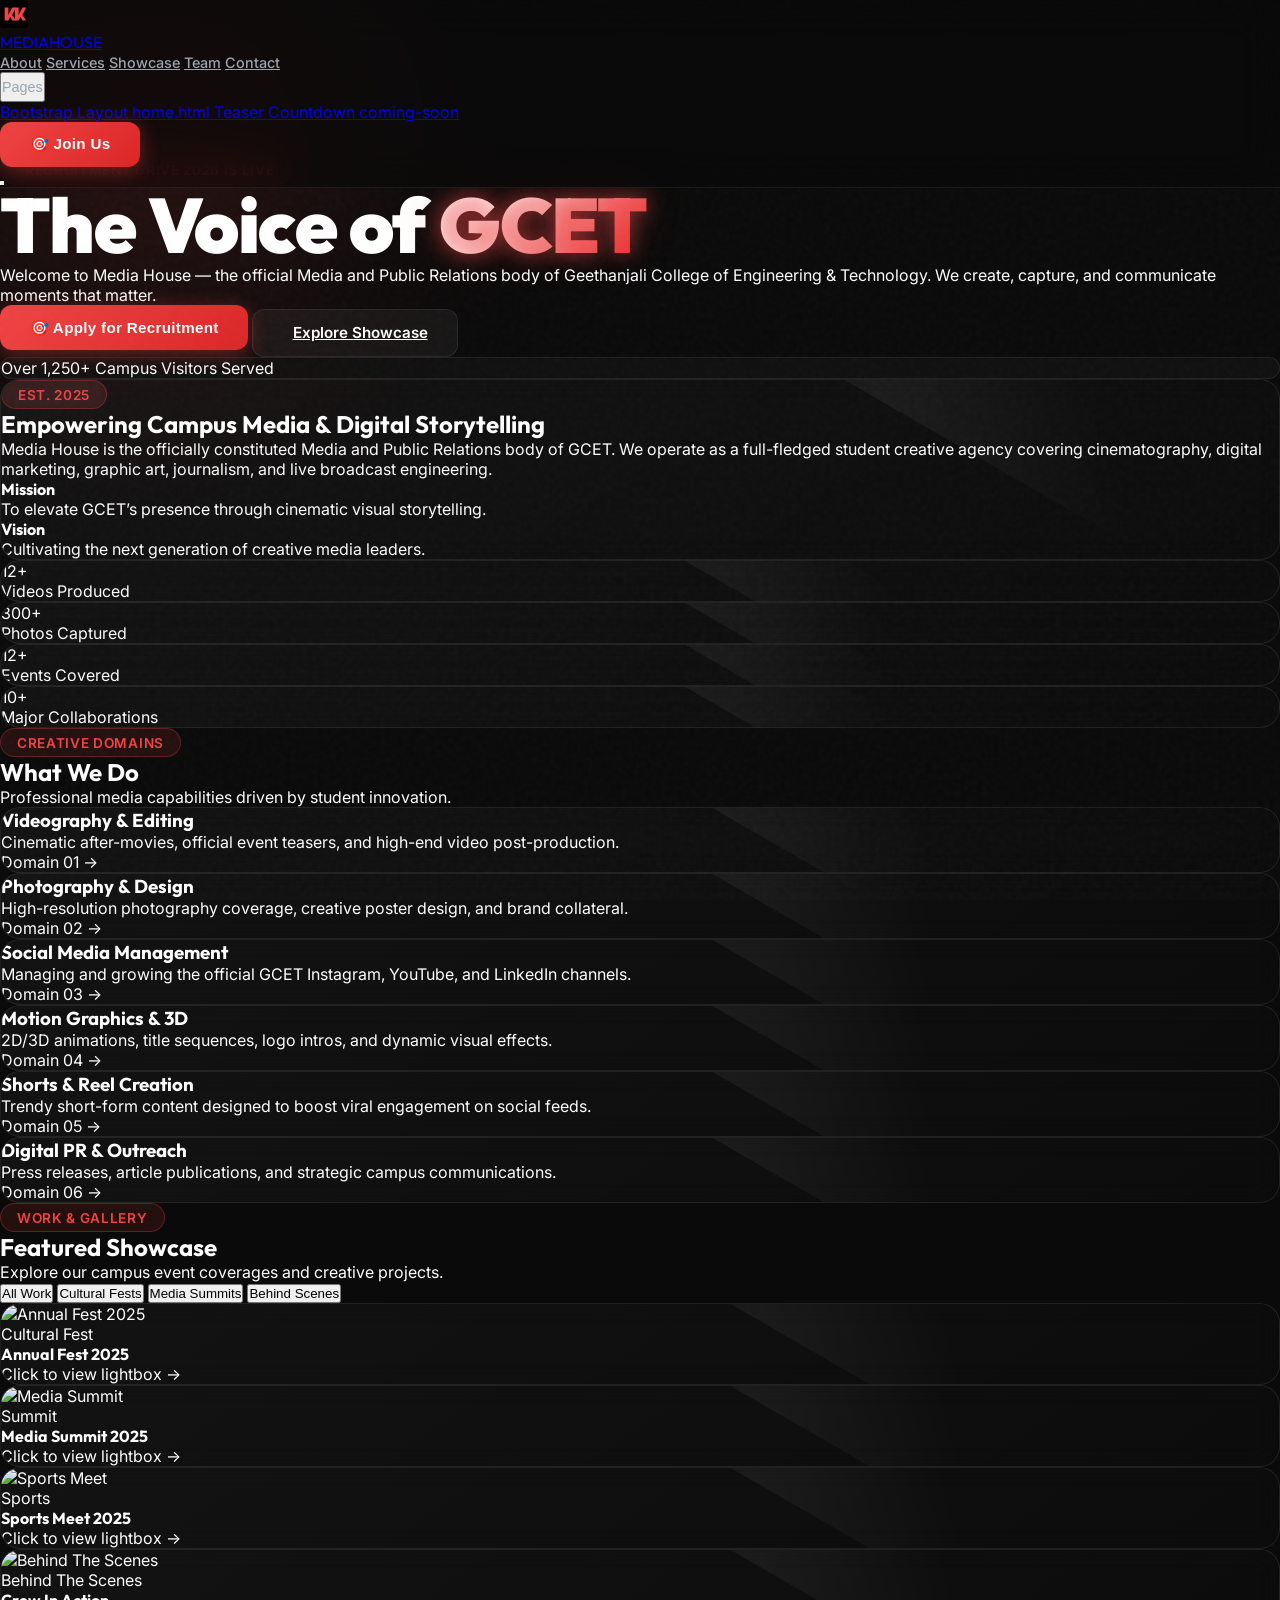
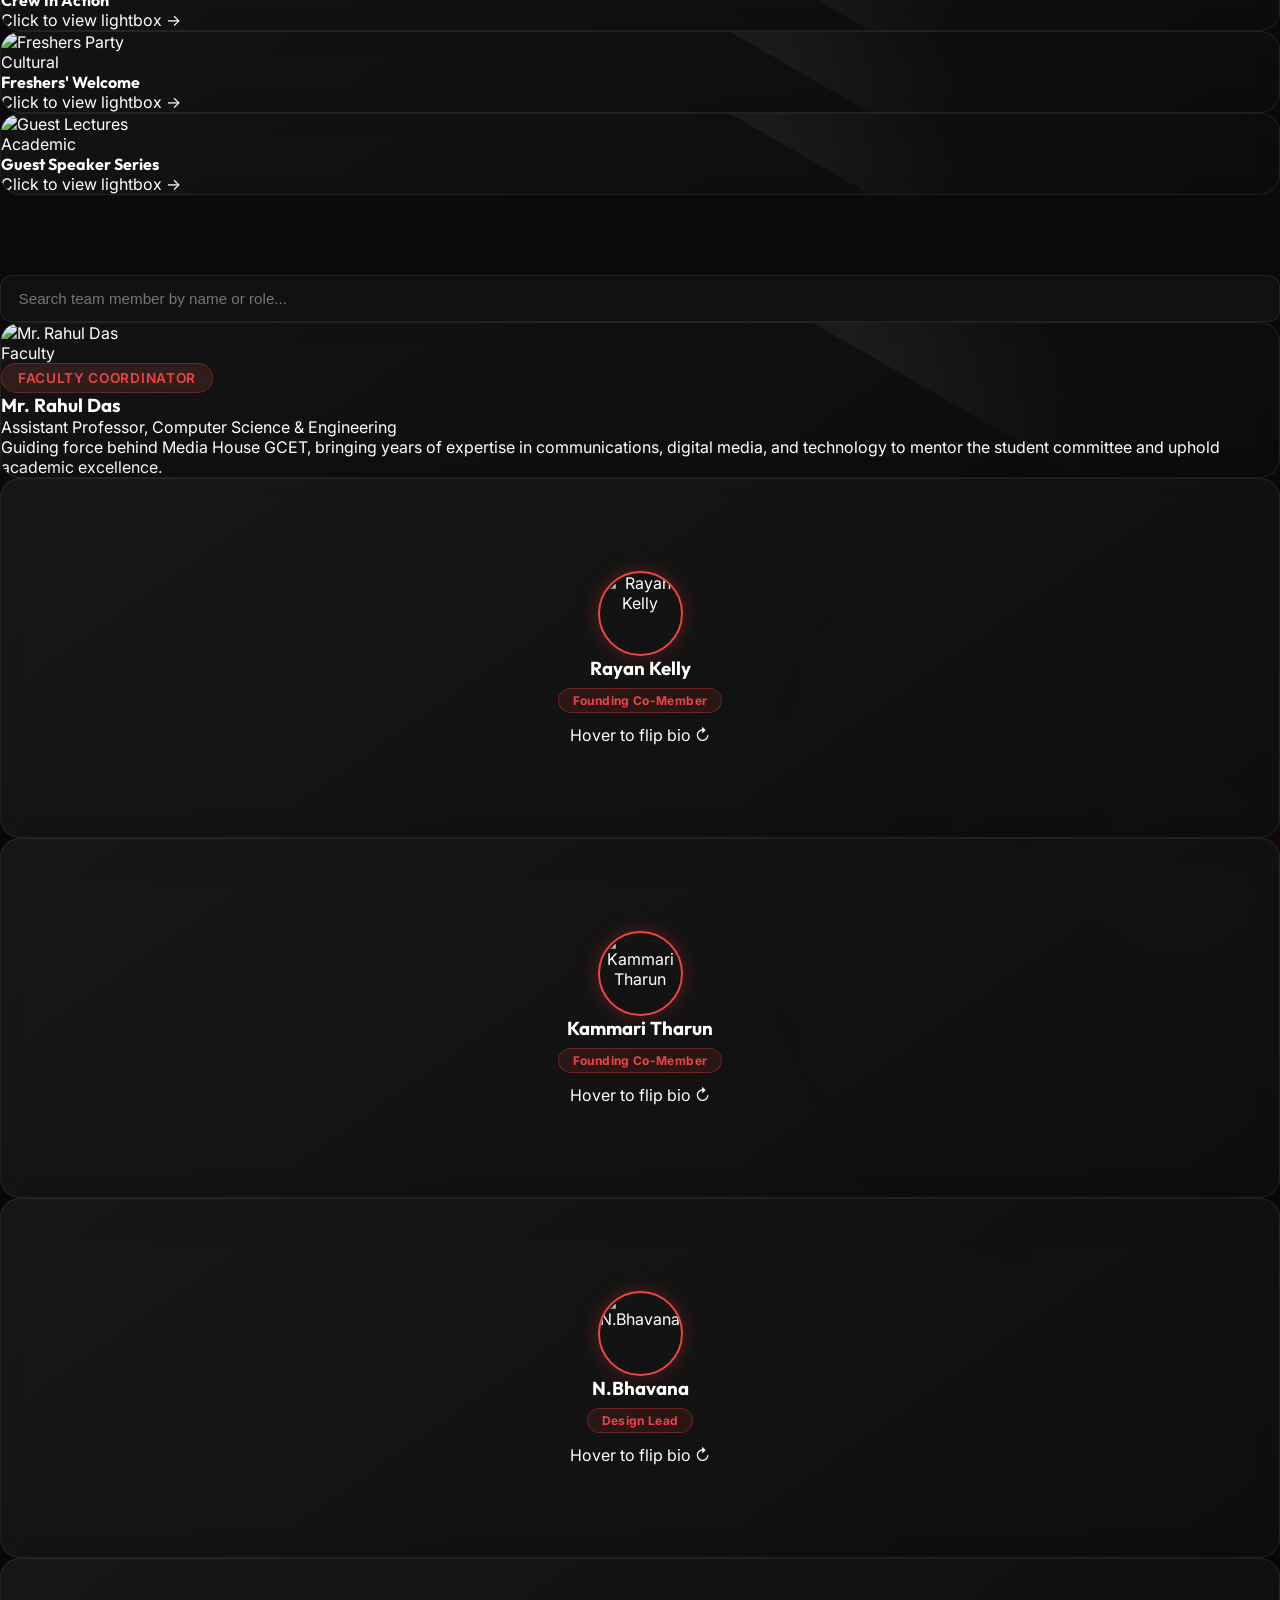
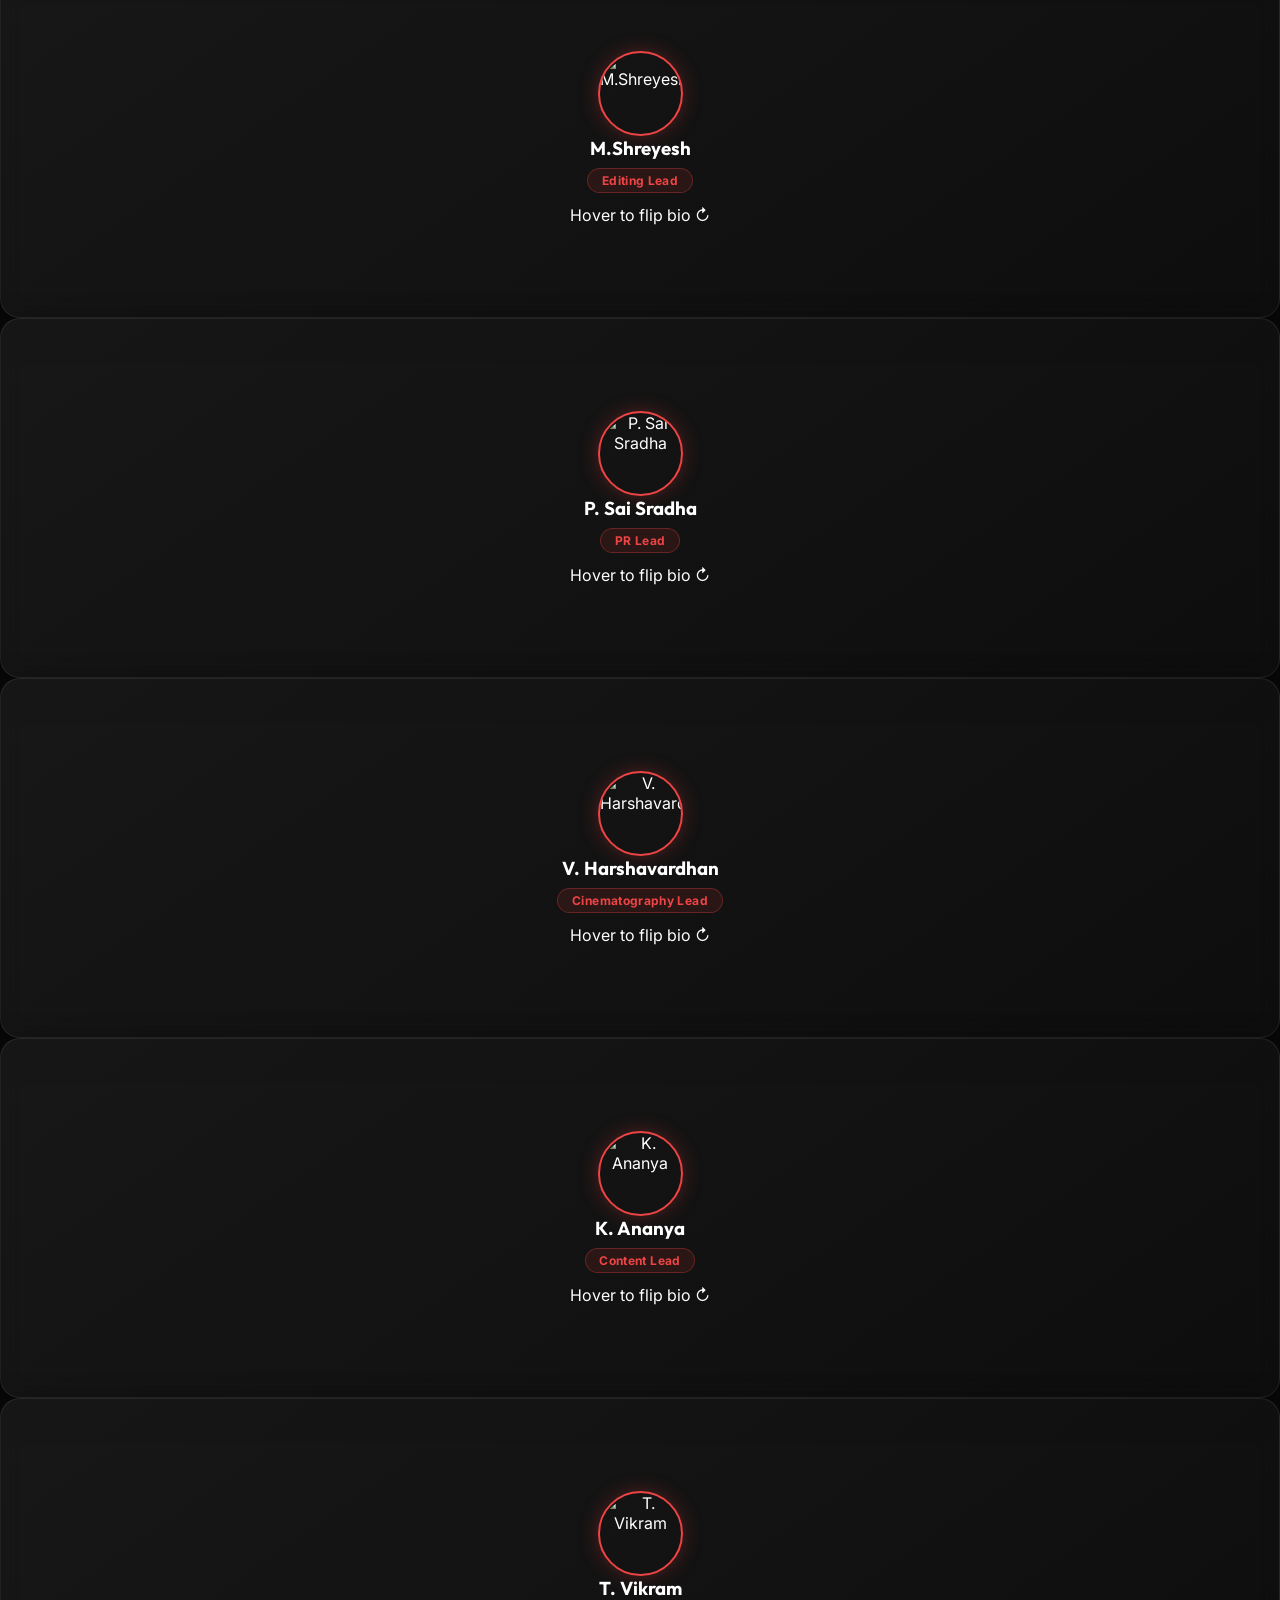
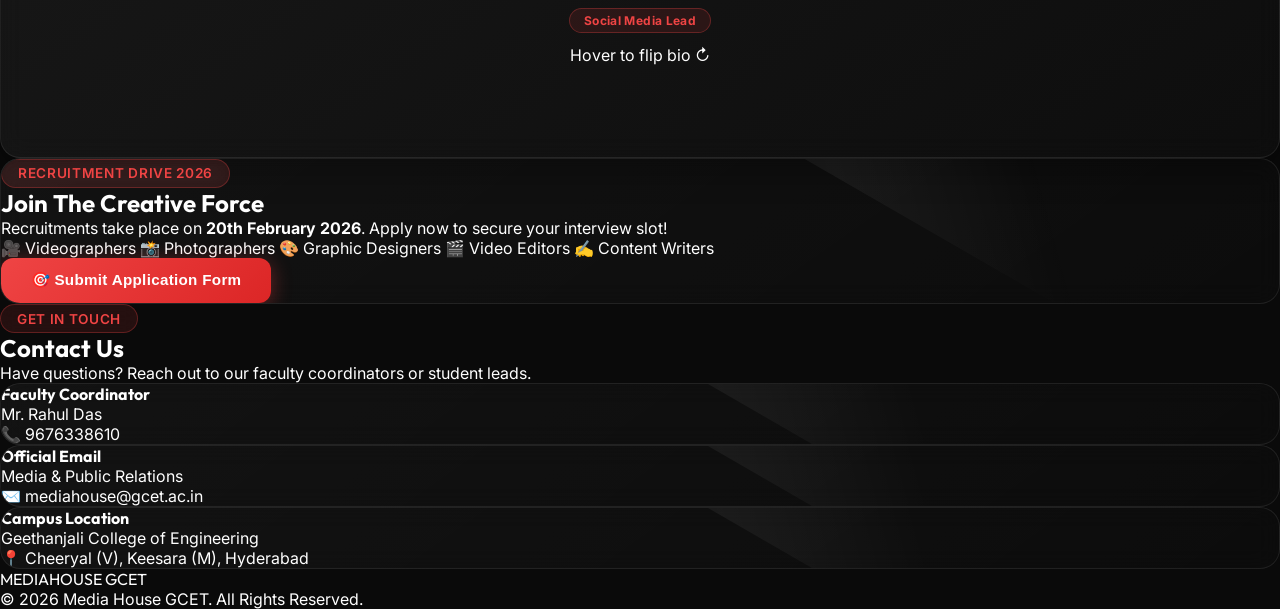
==== commit c85516e7: "Restore 3D hover flip animation for committee member cards" ====
--- a/index.html
+++ b/index.html
@@ -413,67 +413,139 @@
                 <div class="grid grid-cols-1 sm:grid-cols-2 md:grid-cols-3 lg:grid-cols-4 gap-6">
                     
                     <!-- Member 1: Rayan Kelly -->
-                    <div class="committee-card" data-name="Rayan Kelly" data-role="Founding Co-Member">
-                        <img src="https://placehold.co/120x120/1f2937/ffffff?text=RK" alt="Rayan Kelly" class="committee-avatar mb-4">
-                        <h3 class="text-lg font-bold text-white">Rayan Kelly</h3>
-                        <span class="committee-role-badge">Founding Co-Member</span>
-                        <p class="text-xs text-gray-400 leading-relaxed">Founding member instrumental in establishing Media House GCET's initial vision and creative direction.</p>
+                    <div class="team-flip-card" data-name="Rayan Kelly" data-role="Founding Co-Member">
+                        <div class="team-flip-inner">
+                            <div class="team-flip-front">
+                                <img src="https://placehold.co/120x120/1f2937/ffffff?text=RK" alt="Rayan Kelly" class="committee-avatar mb-3">
+                                <h3 class="text-lg font-bold text-white">Rayan Kelly</h3>
+                                <span class="committee-role-badge">Founding Co-Member</span>
+                                <span class="text-[10px] text-gray-400 mt-3 flex items-center gap-1">Hover to flip bio ↻</span>
+                            </div>
+                            <div class="team-flip-back">
+                                <h3 class="text-md font-bold text-white mb-2">Rayan Kelly</h3>
+                                <span class="committee-role-badge">Founding Co-Member</span>
+                                <p class="text-xs text-gray-300 leading-relaxed px-2 mt-2">Founding member instrumental in establishing Media House GCET's initial vision and creative direction.</p>
+                            </div>
+                        </div>
                     </div>
 
                     <!-- Member 2: Kammari Tharun -->
-                    <div class="committee-card" data-name="Kammari Tharun" data-role="Founding Co-Member">
-                        <img src="https://placehold.co/120x120/1f2937/ffffff?text=KT" alt="Kammari Tharun" class="committee-avatar mb-4">
-                        <h3 class="text-lg font-bold text-white">Kammari Tharun</h3>
-                        <span class="committee-role-badge">Founding Co-Member</span>
-                        <p class="text-xs text-gray-400 leading-relaxed">Co-founder driving core event photography and technical media operations.</p>
+                    <div class="team-flip-card" data-name="Kammari Tharun" data-role="Founding Co-Member">
+                        <div class="team-flip-inner">
+                            <div class="team-flip-front">
+                                <img src="https://placehold.co/120x120/1f2937/ffffff?text=KT" alt="Kammari Tharun" class="committee-avatar mb-3">
+                                <h3 class="text-lg font-bold text-white">Kammari Tharun</h3>
+                                <span class="committee-role-badge">Founding Co-Member</span>
+                                <span class="text-[10px] text-gray-400 mt-3 flex items-center gap-1">Hover to flip bio ↻</span>
+                            </div>
+                            <div class="team-flip-back">
+                                <h3 class="text-md font-bold text-white mb-2">Kammari Tharun</h3>
+                                <span class="committee-role-badge">Founding Co-Member</span>
+                                <p class="text-xs text-gray-300 leading-relaxed px-2 mt-2">Co-founder driving core event photography and technical media operations.</p>
+                            </div>
+                        </div>
                     </div>
 
                     <!-- Member 3: N.Bhavana -->
-                    <div class="committee-card" data-name="N.Bhavana" data-role="Design Lead">
-                        <img src="https://placehold.co/120x120/1f2937/ffffff?text=NB" alt="N.Bhavana" class="committee-avatar mb-4">
-                        <h3 class="text-lg font-bold text-white">N.Bhavana</h3>
-                        <span class="committee-role-badge">Design Lead</span>
-                        <p class="text-xs text-gray-400 leading-relaxed">Heading graphic design, posters, and visual branding across all official channels.</p>
+                    <div class="team-flip-card" data-name="N.Bhavana" data-role="Design Lead">
+                        <div class="team-flip-inner">
+                            <div class="team-flip-front">
+                                <img src="https://placehold.co/120x120/1f2937/ffffff?text=NB" alt="N.Bhavana" class="committee-avatar mb-3">
+                                <h3 class="text-lg font-bold text-white">N.Bhavana</h3>
+                                <span class="committee-role-badge">Design Lead</span>
+                                <span class="text-[10px] text-gray-400 mt-3 flex items-center gap-1">Hover to flip bio ↻</span>
+                            </div>
+                            <div class="team-flip-back">
+                                <h3 class="text-md font-bold text-white mb-2">N.Bhavana</h3>
+                                <span class="committee-role-badge">Design Lead</span>
+                                <p class="text-xs text-gray-300 leading-relaxed px-2 mt-2">Heading graphic design, posters, and visual branding across all official channels.</p>
+                            </div>
+                        </div>
                     </div>
 
                     <!-- Member 4: M.Shreyesh -->
-                    <div class="committee-card" data-name="M.Shreyesh" data-role="Editing Lead">
-                        <img src="https://placehold.co/120x120/1f2937/ffffff?text=MS" alt="M.Shreyesh" class="committee-avatar mb-4">
-                        <h3 class="text-lg font-bold text-white">M.Shreyesh</h3>
-                        <span class="committee-role-badge">Editing Lead</span>
-                        <p class="text-xs text-gray-400 leading-relaxed">Leads video post-production, color grading, and high-end video editing workflows.</p>
+                    <div class="team-flip-card" data-name="M.Shreyesh" data-role="Editing Lead">
+                        <div class="team-flip-inner">
+                            <div class="team-flip-front">
+                                <img src="https://placehold.co/120x120/1f2937/ffffff?text=MS" alt="M.Shreyesh" class="committee-avatar mb-3">
+                                <h3 class="text-lg font-bold text-white">M.Shreyesh</h3>
+                                <span class="committee-role-badge">Editing Lead</span>
+                                <span class="text-[10px] text-gray-400 mt-3 flex items-center gap-1">Hover to flip bio ↻</span>
+                            </div>
+                            <div class="team-flip-back">
+                                <h3 class="text-md font-bold text-white mb-2">M.Shreyesh</h3>
+                                <span class="committee-role-badge">Editing Lead</span>
+                                <p class="text-xs text-gray-300 leading-relaxed px-2 mt-2">Leads video post-production, color grading, and high-end video editing workflows.</p>
+                            </div>
+                        </div>
                     </div>
 
                     <!-- Member 5: P. Sai Sradha -->
-                    <div class="committee-card" data-name="P. Sai Sradha" data-role="Public Relations Lead">
-                        <img src="https://placehold.co/120x120/1f2937/ffffff?text=SS" alt="P. Sai Sradha" class="committee-avatar mb-4">
-                        <h3 class="text-lg font-bold text-white">P. Sai Sradha</h3>
-                        <span class="committee-role-badge">Public Relations Lead</span>
-                        <p class="text-xs text-gray-400 leading-relaxed">Managing press relations, event announcements, and inter-department communications.</p>
+                    <div class="team-flip-card" data-name="P. Sai Sradha" data-role="Public Relations Lead">
+                        <div class="team-flip-inner">
+                            <div class="team-flip-front">
+                                <img src="https://placehold.co/120x120/1f2937/ffffff?text=SS" alt="P. Sai Sradha" class="committee-avatar mb-3">
+                                <h3 class="text-lg font-bold text-white">P. Sai Sradha</h3>
+                                <span class="committee-role-badge">PR Lead</span>
+                                <span class="text-[10px] text-gray-400 mt-3 flex items-center gap-1">Hover to flip bio ↻</span>
+                            </div>
+                            <div class="team-flip-back">
+                                <h3 class="text-md font-bold text-white mb-2">P. Sai Sradha</h3>
+                                <span class="committee-role-badge">PR Lead</span>
+                                <p class="text-xs text-gray-300 leading-relaxed px-2 mt-2">Managing press relations, event announcements, and inter-department communications.</p>
+                            </div>
+                        </div>
                     </div>
 
                     <!-- Member 6: V. Harshavardhan -->
-                    <div class="committee-card" data-name="V. Harshavardhan" data-role="Cinematography Lead">
-                        <img src="https://placehold.co/120x120/1f2937/ffffff?text=VH" alt="V. Harshavardhan" class="committee-avatar mb-4">
-                        <h3 class="text-lg font-bold text-white">V. Harshavardhan</h3>
-                        <span class="committee-role-badge">Cinematography Lead</span>
-                        <p class="text-xs text-gray-400 leading-relaxed">Directing camera operators and lighting setups for major campus video shoots.</p>
+                    <div class="team-flip-card" data-name="V. Harshavardhan" data-role="Cinematography Lead">
+                        <div class="team-flip-inner">
+                            <div class="team-flip-front">
+                                <img src="https://placehold.co/120x120/1f2937/ffffff?text=VH" alt="V. Harshavardhan" class="committee-avatar mb-3">
+                                <h3 class="text-lg font-bold text-white">V. Harshavardhan</h3>
+                                <span class="committee-role-badge">Cinematography Lead</span>
+                                <span class="text-[10px] text-gray-400 mt-3 flex items-center gap-1">Hover to flip bio ↻</span>
+                            </div>
+                            <div class="team-flip-back">
+                                <h3 class="text-md font-bold text-white mb-2">V. Harshavardhan</h3>
+                                <span class="committee-role-badge">Cinematography Lead</span>
+                                <p class="text-xs text-gray-300 leading-relaxed px-2 mt-2">Directing camera operators and lighting setups for major campus video shoots.</p>
+                            </div>
+                        </div>
                     </div>
 
                     <!-- Member 7: K. Ananya -->
-                    <div class="committee-card" data-name="K. Ananya" data-role="Content Lead">
-                        <img src="https://placehold.co/120x120/1f2937/ffffff?text=KA" alt="K. Ananya" class="committee-avatar mb-4">
-                        <h3 class="text-lg font-bold text-white">K. Ananya</h3>
-                        <span class="committee-role-badge">Content Lead</span>
-                        <p class="text-xs text-gray-400 leading-relaxed">Crafting compelling scripts, event write-ups, and official college media releases.</p>
+                    <div class="team-flip-card" data-name="K. Ananya" data-role="Content Lead">
+                        <div class="team-flip-inner">
+                            <div class="team-flip-front">
+                                <img src="https://placehold.co/120x120/1f2937/ffffff?text=KA" alt="K. Ananya" class="committee-avatar mb-3">
+                                <h3 class="text-lg font-bold text-white">K. Ananya</h3>
+                                <span class="committee-role-badge">Content Lead</span>
+                                <span class="text-[10px] text-gray-400 mt-3 flex items-center gap-1">Hover to flip bio ↻</span>
+                            </div>
+                            <div class="team-flip-back">
+                                <h3 class="text-md font-bold text-white mb-2">K. Ananya</h3>
+                                <span class="committee-role-badge">Content Lead</span>
+                                <p class="text-xs text-gray-300 leading-relaxed px-2 mt-2">Crafting compelling scripts, event write-ups, and official college media releases.</p>
+                            </div>
+                        </div>
                     </div>
 
                     <!-- Member 8: T. Vikram -->
-                    <div class="committee-card" data-name="T. Vikram" data-role="Social Media Lead">
-                        <img src="https://placehold.co/120x120/1f2937/ffffff?text=TV" alt="T. Vikram" class="committee-avatar mb-4">
-                        <h3 class="text-lg font-bold text-white">T. Vikram</h3>
-                        <span class="committee-role-badge">Social Media Lead</span>
-                        <p class="text-xs text-gray-400 leading-relaxed">Overseeing Instagram reels strategy, digital engagement, and channel analytics.</p>
+                    <div class="team-flip-card" data-name="T. Vikram" data-role="Social Media Lead">
+                        <div class="team-flip-inner">
+                            <div class="team-flip-front">
+                                <img src="https://placehold.co/120x120/1f2937/ffffff?text=TV" alt="T. Vikram" class="committee-avatar mb-3">
+                                <h3 class="text-lg font-bold text-white">T. Vikram</h3>
+                                <span class="committee-role-badge">Social Media Lead</span>
+                                <span class="text-[10px] text-gray-400 mt-3 flex items-center gap-1">Hover to flip bio ↻</span>
+                            </div>
+                            <div class="team-flip-back">
+                                <h3 class="text-md font-bold text-white mb-2">T. Vikram</h3>
+                                <span class="committee-role-badge">Social Media Lead</span>
+                                <p class="text-xs text-gray-300 leading-relaxed px-2 mt-2">Overseeing Instagram reels strategy, digital engagement, and channel analytics.</p>
+                            </div>
+                        </div>
                     </div>
 
                 </div>
--- a/css/custom.css
+++ b/css/custom.css
@@ -424,32 +424,64 @@
   transform: rotate(90deg) scale(1.1);
 }
 
-/* Committee Member Cards System */
-.committee-card {
-  background: linear-gradient(145deg, rgba(25, 25, 25, 0.85), rgba(14, 14, 14, 0.85));
+/* 3D Committee Hover Flip Cards */
+.team-flip-card {
+  perspective: 1000px;
+  height: 360px;
+  width: 100%;
+  cursor: pointer;
+}
+
+.team-flip-inner {
+  position: relative;
+  width: 100%;
+  height: 100%;
+  text-align: center;
+  transition: transform 0.8s cubic-bezier(0.175, 0.885, 0.32, 1.275);
+  transform-style: preserve-3d;
+}
+
+.team-flip-card:hover .team-flip-inner {
+  transform: rotateY(180deg);
+}
+
+.team-flip-front, .team-flip-back {
+  position: absolute;
+  top: 0;
+  left: 0;
+  width: 100%;
+  height: 100%;
+  -webkit-backface-visibility: hidden;
+  backface-visibility: hidden;
+  border-radius: 1.25rem;
+  padding: 1.75rem 1.25rem;
+  display: flex;
+  flex-direction: column;
+  justify-content: center;
+  align-items: center;
+  box-sizing: border-box;
+}
+
+.team-flip-front {
+  background: linear-gradient(145deg, rgba(25, 25, 25, 0.9), rgba(14, 14, 14, 0.9));
+  border: 1px solid var(--glass-border);
+  box-shadow: 0 10px 30px rgba(0, 0, 0, 0.5);
   backdrop-filter: blur(12px);
   -webkit-backdrop-filter: blur(12px);
-  border: 1px solid var(--glass-border);
-  border-radius: 1.25rem;
-  padding: 1.75rem 1.5rem;
-  display: flex;
-  flex-direction: column;
-  align-items: center;
-  text-align: center;
-  transition: all 0.35s var(--ease-out-expo);
-  position: relative;
-  overflow: hidden;
-}
-
-.committee-card:hover {
-  border-color: var(--glass-border-hover);
-  transform: translateY(-8px);
-  box-shadow: 0 15px 35px rgba(0, 0, 0, 0.7), 0 0 25px rgba(239, 68, 68, 0.25);
+}
+
+.team-flip-back {
+  background: linear-gradient(145deg, rgba(30, 10, 10, 0.95), rgba(12, 5, 5, 0.95));
+  border: 1px solid rgba(239, 68, 68, 0.4);
+  transform: rotateY(180deg);
+  box-shadow: 0 15px 35px rgba(239, 68, 68, 0.25);
+  backdrop-filter: blur(12px);
+  -webkit-backdrop-filter: blur(12px);
 }
 
 .committee-avatar {
-  width: 90px;
-  height: 90px;
+  width: 85px;
+  height: 85px;
   border-radius: 50%;
   object-fit: cover;
   border: 2px solid var(--red-primary);
@@ -457,7 +489,7 @@
   transition: transform 0.4s ease;
 }
 
-.committee-card:hover .committee-avatar {
+.team-flip-card:hover .committee-avatar {
   transform: scale(1.08);
   box-shadow: 0 0 30px rgba(239, 68, 68, 0.6);
 }
@@ -475,9 +507,6 @@
   margin-top: 0.5rem;
   margin-bottom: 0.75rem;
 }
-  background: linear-gradient(145deg, rgba(26, 26, 26, 0.9), rgba(15, 15, 15, 0.9));
-  border: 1px solid var(--glass-border);
-}
 
 .team-flip-back {
   background: linear-gradient(145deg, rgba(30, 20, 20, 0.95), rgba(10, 10, 10, 0.95));
